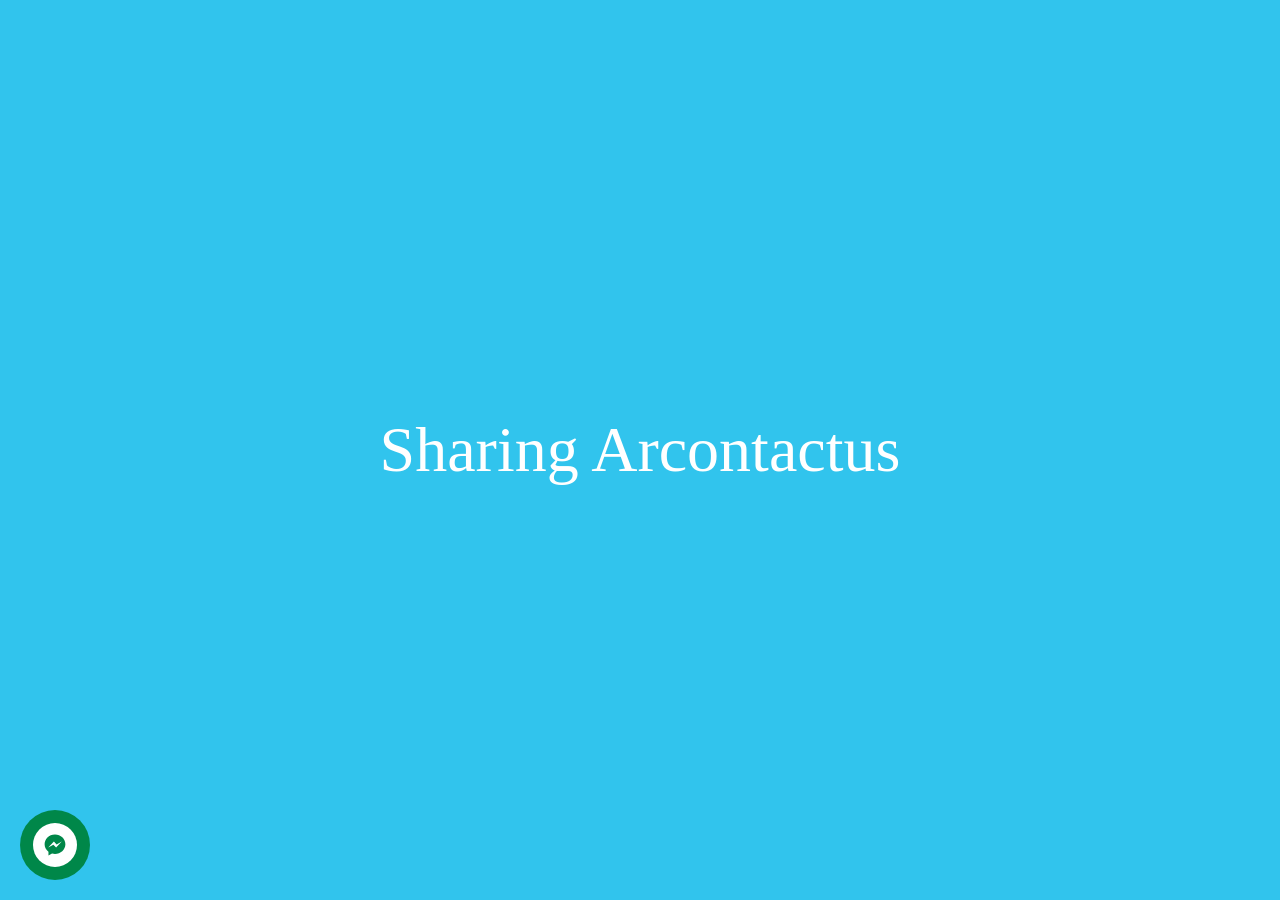
==== index.html @ aea02d2b "add file" ====
<!DOCTYPE html>
<html lang="en">

<head>
  <meta charset="UTF-8">
  <meta content="width=device-width,initial-scale=1.0, maximum-scale=1.0, user-scalable=no" name="viewport">
  <meta http-equiv="X-UA-Compatible" content="ie=edge">
  <title>Home</title>
  <link rel="stylesheet" type="text/css" href="plugins/animate/animate.min.css">
<link rel="stylesheet" type="text/css" href="css/example.min.css">

</head>

<body>
<div class="d-flex flex-column align-items-center justify-content-center h-100">
  <h1 class="animate__animated animate__fadeInUp">Sharing Arcontactus</h1>
</div>
<div id="arcontactus"></div>
</body>
<script src="js/jquery-2.2.1.min.js"></script>
<script src="plugins/arcontactus.js"></script>

<script type="text/javascript">
  // arcontactus js
  var arCuMessages = ["Xin chào", "Tôi giúp được gì?"];
  var arCuLoop = false;
  var arCuCloseLastMessage = false;
  var arCuPromptClosed = false;
  var _arCuTimeOut = null;
  var arCuDelayFirst = 2000;
  var arCuTypingTime = 2000;
  var arCuMessageTime = 4000;
  var arCuClosedCookie = 0;
  var arcItems = [];
  window.addEventListener('load', function() {
    arCuClosedCookie = arCuGetCookie('arcu-closed');
    jQuery('#arcontactus').on('arcontactus.init', function() {
      if (arCuClosedCookie) {
        return false;
      }
      arCuShowMessages();
    });
    jQuery('#arcontactus').on('arcontactus.openMenu', function() {
      clearTimeout(_arCuTimeOut);
      arCuPromptClosed = true;
      jQuery('#contact').contactUs('hidePrompt');
      arCuCreateCookie('arcu-closed', 1, 30);
    });
    jQuery('#arcontactus').on('arcontactus.hidePrompt', function() {
      clearTimeout(_arCuTimeOut);
      arCuPromptClosed = true;
      arCuCreateCookie('arcu-closed', 1, 30);
    });
    var arcItem = {};
    arcItem.id = 'msg-item-1';
    arcItem.class = 'msg-item-facebook-messenger';
    arcItem.title = 'Messenger';
    arcItem.icon = '<svg xmlns="http://www.w3.org/2000/svg" viewBox="0 0 448 512"><path fill="currentColor" d="M224 32C15.9 32-77.5 278 84.6 400.6V480l75.7-42c142.2 39.8 285.4-59.9 285.4-198.7C445.8 124.8 346.5 32 224 32zm23.4 278.1L190 250.5 79.6 311.6l121.1-128.5 57.4 59.6 110.4-61.1-121.1 128.5z"></path></svg>';
    arcItem.href = '#'; // @link Facebook
    arcItem.color = '#567AFF';
    arcItems.push(arcItem);
    var arcItem = {};
    arcItem.id = 'msg-item-9';
    arcItem.class = 'msg-item-telegram-plane';
    arcItem.title = 'Zalo Chat';
    arcItem.icon = '<svg xmlns="http://www.w3.org/2000/svg" viewBox="0 0 448 512"><path fill="currentColor" d="M446.7 98.6l-67.6 318.8c-5.1 22.5-18.4 28.1-37.3 17.5l-103-75.9-49.7 47.8c-5.5 5.5-10.1 10.1-20.7 10.1l7.4-104.9 190.9-172.5c8.3-7.4-1.8-11.5-12.9-4.1L117.8 284 16.2 252.2c-22.1-6.9-22.5-22.1 4.6-32.7L418.2 66.4c18.4-6.9 34.5 4.1 28.5 32.2z"></path></svg>';
    arcItem.href = '#'; // @link telegram
    arcItem.color = '#1EBEA5';
    arcItems.push(arcItem);
    var arcItem = {};
    arcItem.id = 'msg-item-6';
    arcItem.class = 'msg-item-skype';
    arcItem.title = 'Skype Chat';
    arcItem.icon = '<svg xmlns="http://www.w3.org/2000/svg" viewBox="0 0 448 512"><path fill="currentColor" d="M424.7 299.8c2.9-14 4.7-28.9 4.7-43.8 0-113.5-91.9-205.3-205.3-205.3-14.9 0-29.7 1.7-43.8 4.7C161.3 40.7 137.7 32 112 32 50.2 32 0 82.2 0 144c0 25.7 8.7 49.3 23.3 68.2-2.9 14-4.7 28.9-4.7 43.8 0 113.5 91.9 205.3 205.3 205.3 14.9 0 29.7-1.7 43.8-4.7 19 14.6 42.6 23.3 68.2 23.3 61.8 0 112-50.2 112-112 .1-25.6-8.6-49.2-23.2-68.1zm-194.6 91.5c-65.6 0-120.5-29.2-120.5-65 0-16 9-30.6 29.5-30.6 31.2 0 34.1 44.9 88.1 44.9 25.7 0 42.3-11.4 42.3-26.3 0-18.7-16-21.6-42-28-62.5-15.4-117.8-22-117.8-87.2 0-59.2 58.6-81.1 109.1-81.1 55.1 0 110.8 21.9 110.8 55.4 0 16.9-11.4 31.8-30.3 31.8-28.3 0-29.2-33.5-75-33.5-25.7 0-42 7-42 22.5 0 19.8 20.8 21.8 69.1 33 41.4 9.3 90.7 26.8 90.7 77.6 0 59.1-57.1 86.5-112 86.5z"></path></svg>';
    arcItem.href = '#'; // @skype
    arcItem.color = '#1C9CC5';
    arcItems.push(arcItem);
    var arcItem = {};
    arcItem.id = 'msg-item-7';
    arcItem.class = 'msg-item-envelope';
    arcItem.title = 'Gửi Email';
    arcItem.icon = '<svg  xmlns="http://www.w3.org/2000/svg" viewBox="0 0 512 512"><path fill="currentColor" d="M464 64H48C21.5 64 0 85.5 0 112v288c0 26.5 21.5 48 48 48h416c26.5 0 48-21.5 48-48V112c0-26.5-21.5-48-48-48zM48 96h416c8.8 0 16 7.2 16 16v41.4c-21.9 18.5-53.2 44-150.6 121.3-16.9 13.4-50.2 45.7-73.4 45.3-23.2.4-56.6-31.9-73.4-45.3C85.2 197.4 53.9 171.9 32 153.4V112c0-8.8 7.2-16 16-16zm416 320H48c-8.8 0-16-7.2-16-16V195c22.8 18.7 58.8 47.6 130.7 104.7 20.5 16.4 56.7 52.5 93.3 52.3 36.4.3 72.3-35.5 93.3-52.3 71.9-57.1 107.9-86 130.7-104.7v205c0 8.8-7.2 16-16 16z"></path></svg>';
    arcItem.href = '#'; // @email
    arcItem.color = '#FF643A';
    arcItems.push(arcItem);
    var arcItem = {};
    arcItem.id = 'msg-item-8';
    arcItem.class = 'msg-item-phone';
    arcItem.title = 'Call';
    arcItem.icon = '<svg xmlns="http://www.w3.org/2000/svg" viewBox="0 0 512 512"><path fill="currentColor" d="M493.4 24.6l-104-24c-11.3-2.6-22.9 3.3-27.5 13.9l-48 112c-4.2 9.8-1.4 21.3 6.9 28l60.6 49.6c-36 76.7-98.9 140.5-177.2 177.2l-49.6-60.6c-6.8-8.3-18.2-11.1-28-6.9l-112 48C3.9 366.5-2 378.1.6 389.4l24 104C27.1 504.2 36.7 512 48 512c256.1 0 464-207.5 464-464 0-11.2-7.7-20.9-18.6-23.4z"></path></svg>';
    arcItem.href = '#'; // @phone
    arcItem.color = '#4EB625';
    arcItems.push(arcItem);
    jQuery('#arcontactus').contactUs({
      items: arcItems
    });
  });
</script>
</html>
---- css/example.min.css ----
blockquote,body,dd,div,dl,dt,fieldset,form,h1,h2,h3,h4,h5,h6,input,li,ol,p,pre,td,textarea,th,ul{padding:0;margin:0}a{text-decoration:none}table{border-spacing:0}fieldset,img{border:0}address,caption,cite,code,dfn,em,strong,th,var{font-weight:400;font-style:normal}strong{font-weight:700}ol,ul{list-style:none;margin:0;padding:0}caption,th{text-align:left}h1,h2,h3,h4,h5,h6{font-weight:400;font-size:100%;margin:0;padding:0;color:#444}q:after,q:before{content:""}abbr,acronym{border:0}.arcontactus-widget{opacity:0;-webkit-transition:.2s opacity;-o-transition:.2s opacity;transition:.2s opacity}.arcontactus-widget.right.arcontactus-message{left:20px;bottom:20px}.arcontactus-widget .arcontactus-message-button{width:70px;position:absolute;height:70px;right:0;background-color:red;-webkit-border-radius:50px;border-radius:50px;-webkit-box-sizing:border-box;box-sizing:border-box;text-align:center;display:-webkit-box;display:-webkit-flex;display:-ms-flexbox;-js-display:flex;display:flex;-webkit-box-pack:center;-webkit-justify-content:center;-ms-flex-pack:center;justify-content:center;-webkit-box-align:center;-webkit-align-items:center;-ms-flex-align:center;align-items:center;cursor:pointer}.arcontactus-widget .arcontactus-message-button .pulsation{-webkit-animation-duration:2s;animation-duration:2s;width:84px;height:84px;background-color:red;-webkit-border-radius:50px;border-radius:50px;position:absolute;left:-7px;top:-7px;z-index:-1;-webkit-transform:scale(0);-ms-transform:scale(0);transform:scale(0);-webkit-animation:arcontactus-pulse 2s infinite;animation:arcontactus-pulse 2s infinite}.arcontactus-widget .arcontactus-message-button p{font-family:Ubuntu,Arial,sans-serif;color:#fff;font-weight:700;font-size:10px;line-height:11px;margin:0}.arcontactus-widget .arcontactus-message-button .icons{background-color:#fff;width:44px;height:44px;-webkit-border-radius:50px;border-radius:50px;position:absolute;overflow:hidden;top:50%;left:50%;margin-top:-22px;margin-left:-22px}.arcontactus-widget .arcontactus-message-button .static{position:absolute;top:50%;left:50%;margin-top:-19px;margin-left:-26px;width:52px;height:52px;text-align:center}.arcontactus-widget .arcontactus-message-button .static img{display:inline}.arcontactus-widget .arcontactus-message-button .static svg{width:24px;height:24px;color:#fff}.arcontactus-widget .arcontactus-message-button.no-text .static{margin-top:-12px}.arcontactus-widget *{-webkit-box-sizing:border-box;box-sizing:border-box}.arcontactus-widget.left.arcontactus-message{left:20px;right:auto}.arcontactus-widget.left .arcontactus-message-button{right:auto;left:0}.arcontactus-widget.left .arcontactus-prompt{left:80px;right:auto;-webkit-transform-origin:0 50%;-ms-transform-origin:0 50%;transform-origin:0 50%}.arcontactus-widget.left .arcontactus-prompt:before{border-right:8px solid #fff;border-top:8px solid transparent;border-left:8px solid transparent;border-bottom:8px solid transparent;right:auto;left:-15px}.arcontactus-widget.left .messangers-block{right:auto;left:0;-webkit-transform-origin:10% 105%;-ms-transform-origin:10% 105%;transform-origin:10% 105%}.arcontactus-widget.left .callback-countdown-block{left:0;right:auto}.arcontactus-widget.md .arcontactus-prompt{bottom:5px}.arcontactus-widget.md.left .arcontactus-prompt{left:70px}.arcontactus-widget.md.right .arcontactus-prompt{right:70px}.arcontactus-widget.md .arcontactus-message-button .pulsation{width:74px;height:74px}.arcontactus-widget.sm .arcontactus-prompt{bottom:0}.arcontactus-widget.sm.left .arcontactus-prompt{left:60px}.arcontactus-widget.sm.right .arcontactus-prompt{right:60px}.arcontactus-widget.sm .arcontactus-message-button .pulsation{width:64px;height:64px}.arcontactus-widget.sm .arcontactus-message-button .icons{width:40px;height:40px;margin-top:-20px;margin-left:-20px}.arcontactus-widget.sm .arcontactus-message-button .static{margin-top:-16px}.arcontactus-widget.sm .arcontactus-message-button .callback-state{width:40px;height:40px;margin-top:-20px;margin-left:-20px}.arcontactus-widget.active{opacity:1}.arcontactus-widget.arcontactus-message{z-index:10000;right:20px;bottom:20px;position:fixed!important;height:70px;width:70px}.arcontactus-widget .pulsation:nth-of-type(2n){-webkit-animation-delay:.5s;animation-delay:.5s}.arcontactus-widget .pulsation.stop{-webkit-animation:none;animation:none}.arcontactus-widget .icons-line{top:10px;left:12px;display:-webkit-box;display:-ms-flexbox;display:-webkit-flex;-js-display:flex;display:flex;position:absolute;-webkit-animation-delay:0s;animation-delay:0s;-webkit-transform:translateX(30px);-ms-transform:translateX(30px);transform:translateX(30px);height:24px;-webkit-transition:.2s all;-o-transition:.2s all;transition:.2s all}.arcontactus-widget .icons-line.stop{-webkit-animation-play-state:paused;animation-play-state:paused}.arcontactus-widget .icons-line span{display:inline-block;width:24px;height:24px;color:red}.arcontactus-widget .icons-line span i{display:block;font-size:24px;line-height:24px}.arcontactus-widget .icons.hide .icons-line{-webkit-transform:scale(0);-ms-transform:scale(0);transform:scale(0)}.arcontactus-widget .icons .icon:first-of-type{margin-left:0}.arcontactus-widget .arcontactus-close{color:#fff}.arcontactus-widget .arcontactus-close svg{-webkit-transform:rotate(180deg) scale(0);-ms-transform:rotate(180deg) scale(0);transform:rotate(180deg) scale(0);-webkit-transition:.12s all ease-in;-o-transition:.12s all ease-in;transition:.12s all ease-in;display:block}.arcontactus-widget .arcontactus-close.show-messageners-block svg{-webkit-transform:rotate(0) scale(1);-ms-transform:rotate(0) scale(1);transform:rotate(0) scale(1)}.arcontactus-widget .arcontactus-prompt{color:#787878;font-family:Arial,sans-serif;font-size:16px;line-height:18px;width:auto;bottom:10px;right:80px;white-space:nowrap;padding:18px 20px 14px}.arcontactus-widget .arcontactus-prompt:before{border-right:8px solid transparent;border-top:8px solid transparent;border-left:8px solid #fff;border-bottom:8px solid transparent;bottom:16px;right:-15px}.arcontactus-widget .arcontactus-prompt.active{-webkit-transform:scale(1);-ms-transform:scale(1);transform:scale(1)}.arcontactus-widget .arcontactus-prompt .arcontactus-prompt-close{position:absolute;right:6px;top:6px;cursor:pointer;z-index:100;height:14px;width:14px;padding:2px}.arcontactus-widget .arcontactus-prompt .arcontactus-prompt-close svg{height:10px;width:10px;display:block}.arcontactus-widget .arcontactus-prompt .arcontactus-prompt-typing{-webkit-border-radius:10px;border-radius:10px;display:inline-block;left:3px;padding:0;position:relative;top:4px;width:50px}.arcontactus-widget .arcontactus-prompt .arcontactus-prompt-typing>div{position:relative;float:left;-webkit-border-radius:50%;border-radius:50%;width:10px;height:10px;background:#ccc;margin:0 2px;-webkit-animation:arcontactus-updown 2s infinite;animation:arcontactus-updown 2s infinite}.arcontactus-widget .arcontactus-prompt .arcontactus-prompt-typing>div:nth-child(2){-webkit-animation-delay:.1s;animation-delay:.1s}.arcontactus-widget .arcontactus-prompt .arcontactus-prompt-typing>div:nth-child(3){-webkit-animation-delay:.2s;animation-delay:.2s}.arcontactus-widget .messangers-block.sm .messanger{padding-left:50px;min-height:44px}.arcontactus-widget .messangers-block.sm .messanger span{height:32px;width:32px;margin-top:-16px}.arcontactus-widget .messangers-block.sm .messanger span svg{height:20px;width:20px;margin-top:-10px;margin-left:-10px}.arcontactus-widget .messanger{display:-webkit-box;display:-webkit-flex;display:-ms-flexbox;-js-display:flex;display:flex;-webkit-box-orient:horizontal;-webkit-box-direction:normal;-webkit-flex-direction:row;-ms-flex-direction:row;flex-direction:row;-webkit-box-align:center;-webkit-align-items:center;-ms-flex-align:center;align-items:center;margin:0;cursor:pointer;width:100%;padding:8px 20px 8px 60px;position:relative;min-height:54px;text-decoration:none}.arcontactus-widget .messanger:hover{background-color:#eee}.arcontactus-widget .messanger:before{background-repeat:no-repeat;background-position:center}.arcontactus-widget .messanger.facebook span{background:#0084ff}.arcontactus-widget .messanger.viber span{background:#7c529d}.arcontactus-widget .messanger.telegram span{background:#2ca5e0}.arcontactus-widget .messanger.skype span{background:#31c4ed}.arcontactus-widget .messanger.email span{background:#ff8400}.arcontactus-widget .messanger.contact span{background:#7eb105}.arcontactus-widget .messanger.call-back span{background:#54cd81}.arcontactus-widget .messanger span{position:absolute;left:10px;top:50%;margin-top:-20px;display:block;width:40px;height:40px;-webkit-border-radius:50%;border-radius:50%;background-color:#0084ff;margin-right:10px;color:#fff;text-align:center;vertical-align:middle}.arcontactus-widget .messanger span i{font-size:24px;line-height:24px}.arcontactus-widget .messanger p{margin:0;font-family:Arial,sans-serif;font-size:14px;color:rgba(0,0,0,.87)}.arcontactus-widget.md .arcontactus-message-button,.arcontactus-widget.md.arcontactus-message{width:60px;height:60px}.arcontactus-widget.left .callback-countdown-block::before,.arcontactus-widget.left .messangers-block::before{left:25px;right:auto}.arcontactus-widget.md .callback-countdown-block,.arcontactus-widget.md .messangers-block{bottom:70px}.arcontactus-widget.md.left .callback-countdown-block:before,.arcontactus-widget.md.left .messangers-block:before{left:21px}.arcontactus-widget.md.right .callback-countdown-block:before,.arcontactus-widget.md.right .messangers-block:before{right:21px}.arcontactus-widget.md .arcontactus-message-button .callback-state,.arcontactus-widget.md .arcontactus-message-button .icons{width:40px;height:40px;margin-top:-20px;margin-left:-20px}.arcontactus-widget.sm .arcontactus-message-button,.arcontactus-widget.sm.arcontactus-message{width:50px;height:50px}.arcontactus-widget.sm .callback-countdown-block,.arcontactus-widget.sm .messangers-block{bottom:60px}.arcontactus-widget.sm.left .callback-countdown-block:before,.arcontactus-widget.sm.left .messangers-block:before{left:16px}.arcontactus-widget.sm.right .callback-countdown-block:before,.arcontactus-widget.sm.right .messangers-block:before{right:16px}.arcontactus-widget .icons.hide,.arcontactus-widget .static.hide{opacity:0;-webkit-transform:scale(0);-ms-transform:scale(0);transform:scale(0)}.arcontactus-widget .icons,.arcontactus-widget .static{-webkit-transition:.2s all;-o-transition:.2s all;transition:.2s all}.arcontactus-widget .icons-line span i,.arcontactus-widget .icons-line span svg{width:24px;height:24px}.arcontactus-widget .icons-line img,.arcontactus-widget .icons-line span{margin-right:40px}.arcontactus-widget .arcontactus-prompt,.arcontactus-widget .messangers-block{background:center no-repeat #fff;-webkit-box-shadow:0 0 10px rgba(0,0,0,.6);box-shadow:0 0 10px rgba(0,0,0,.6);width:235px;position:absolute;bottom:80px;left:0;display:-webkit-box;display:-webkit-flex;display:-ms-flexbox;-js-display:flex;display:flex;-webkit-box-orient:vertical;-webkit-box-direction:normal;-webkit-flex-direction:column;-ms-flex-direction:column;flex-direction:column;-webkit-box-align:start;-ms-flex-align:start;-webkit-align-items:flex-start;align-items:flex-start;padding:14px 0;-webkit-box-sizing:border-box;box-sizing:border-box;-webkit-border-radius:7px;border-radius:7px;-webkit-transform-origin:10% 105%;-ms-transform-origin:10% 105%;transform-origin:10% 105%;-webkit-transform:scale(0);-ms-transform:scale(0);transform:scale(0);-webkit-transition:.12s all ease-out;-o-transition:.12s all ease-out;transition:.12s all ease-out;z-index:10000}.arcontactus-widget .arcontactus-prompt:before,.arcontactus-widget .messangers-block:before{position:absolute;bottom:-7px;left:25px;display:inline-block!important;border-right:8px solid transparent;border-top:8px solid #fff;border-left:8px solid transparent;content:''}.arcontactus-widget .arcontactus-prompt.show-messageners-block,.arcontactus-widget .messangers-block.show-messageners-block{-webkit-transform:scale(1);-ms-transform:scale(1);transform:scale(1)}.arcontactus-widget .messanger span i,.arcontactus-widget .messanger span svg{width:24px;height:24px;vertical-align:middle;text-align:center;display:block;position:absolute;top:50%;left:50%;margin-top:-12px;margin-left:-12px}@-webkit-keyframes arcontactus-pulse{0%{-webkit-transform:scale(0);transform:scale(0);opacity:1}50%{opacity:.5}100%{-webkit-transform:scale(1);transform:scale(1);opacity:0}}@media (max-width:468px){.arcontactus-widget.opened.arcontactus-message,.arcontactus-widget.opened.left.arcontactus-message{width:auto;right:20px;left:20px}}@keyframes arcontactus-updown{0%,100%,43%{-webkit-transform:translate(0,0);transform:translate(0,0)}25%,35%{-webkit-transform:translate(0,-10px);transform:translate(0,-10px)}}@-webkit-keyframes arcontactus-updown{0%,100%,43%{-webkit-transform:translate(0 0);transform:translate(0 0)}25%,35%{-webkit-transform:translate(-10px 0);transform:translate(-10px 0)}}@keyframes arcontactus-pulse{0%{-webkit-transform:scale(0);transform:scale(0);opacity:1}50%{opacity:.5}100%{-webkit-transform:scale(1);transform:scale(1);opacity:0}}@-webkit-keyframes arcontactus-show-stat{0%,100%,20%,85%{-webkit-transform:scale(1);transform:scale(1)}21%,84%{-webkit-transform:scale(0);transform:scale(0)}}@keyframes arcontactus-show-stat{0%,100%,20%,85%{-webkit-transform:scale(1);transform:scale(1)}21%,84%{-webkit-transform:scale(0);transform:scale(0)}}@-webkit-keyframes arcontactus-show-icons{0%,100%,20%,85%{-webkit-transform:scale(0);transform:scale(0)}21%,84%{-webkit-transform:scale(1);transform:scale(1)}}@keyframes arcontactus-show-icons{0%,100%,20%,85%{-webkit-transform:scale(0);transform:scale(0)}21%,84%{-webkit-transform:scale(1);transform:scale(1)}}body{width:100vw;height:100vh;background:#31c4ed}h1{font-size:64px;line-height:1.2;color:#fff}.h-100{height:100vh}.d-flex{display:-webkit-box;display:-webkit-flex;display:-ms-flexbox;-js-display:flex;display:flex}.flex-column{-webkit-box-orient:vertical;-webkit-box-direction:normal;-webkit-flex-direction:column;-ms-flex-direction:column;flex-direction:column}.align-items-center{-webkit-box-align:center;-webkit-align-items:center;-ms-flex-align:center;align-items:center}.justify-content-center{-webkit-box-pack:center;-webkit-justify-content:center;-ms-flex-pack:center;justify-content:center}
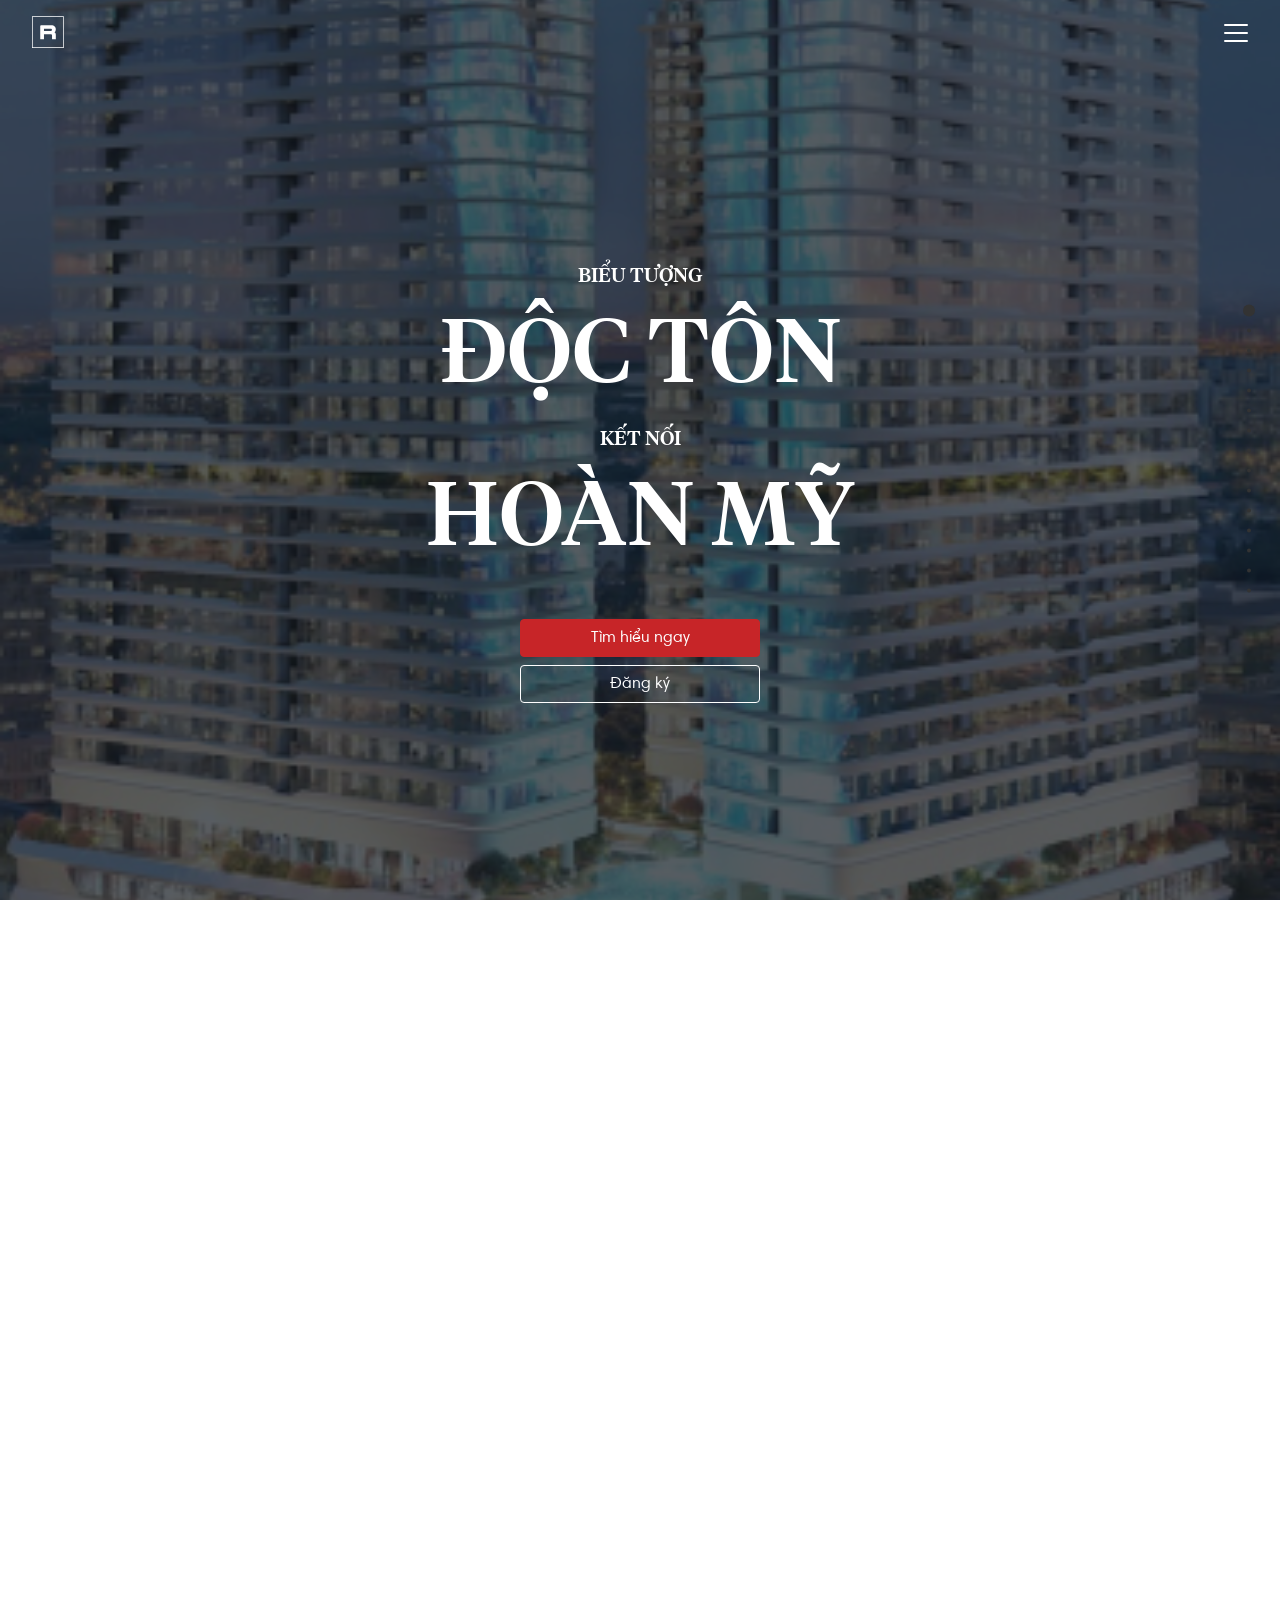
==== commit b3b4a977: "test fullpage" ====
--- a/index.html
+++ b/index.html
@@ -1,28 +1,787 @@
-<!DOCTYPE html>
-<html lang="en">
+<!DOCTYPE html PUBLIC "-//W3C//DTD XHTML 1.0 Transitional//EN" "http://www.w3.org/TR/xhtml1/DTD/xhtml1-transitional.dtd">
+<html xmlns="http://www.w3.org/1999/xhtml">
 
 <head>
-  <meta charset="UTF-8">
-  <meta content="width=device-width,initial-scale=1.0, maximum-scale=1.0, user-scalable=no" name="viewport">
-  <meta http-equiv="X-UA-Compatible" content="ie=edge">
-  <title>Home</title>
-  <link rel="stylesheet" type="text/css" href="plugins/animate/animate.min.css">
-<link rel="stylesheet" type="text/css" href="css/example.min.css">
-
+  <title>Rever- Mua, Bán, Thuê nhà, căn hộ, biệt thự, đất nền và phòng tại Việt Nam</title>
+  <meta http-equiv="Content-Type" content="text/html; charset=utf-8" />
+  <meta name="description" content="Mua, Bán, Thuê hơn hàng nghìn ngôi nhà, căn hộ, biệt thự, đất nền và phòng tại Việt Nam">
+  <meta name="viewport" content="width=device-width,initial-scale=1.0, maximum-scale=1.0, user-scalable=no">
+  <meta property="og:site_name" content="Rever">
+  <link rel="stylesheet" type="text/css" href="plugins/fancybox.css">
+  <link rel="stylesheet" href="plugins/animate/animate.min.css">
+  <link rel="stylesheet" href="plugins/fullpage/fullpage.min.css">
+  <link rel="stylesheet" href="css/landing-page-project.css"/>
 </head>
-
 <body>
-<div class="d-flex flex-column align-items-center justify-content-center h-100">
-  <h1 class="animate__animated animate__fadeInUp">Sharing Arcontactus</h1>
+<header class="header d-flex align-items-center justify-content-between">
+  <a href="#" class="header-logo">
+    <img src="images/logo-r-white.svg" alt="Rever">
+  </a>
+  <div id="nav-hamburger-icon">
+    <span></span>
+    <span></span>
+    <span></span>
+  </div>
+</header>
+<div id="fullpage" class="lp-project">
+  <section class="section project-intro" id="section-0">
+    <div class="intro">
+      <h1 class="animate__animated animate__fadeInUp">
+        <span>Biểu tượng</span>
+        <span>Độc tôn</span>
+        <span>Kết nối</span>
+        <span>Hoàn mỹ</span>
+      </h1>
+      <div class="banner-group-cta">
+        <a href="" class="btn btn-block btn-lipstick">Tìm hiểu ngay</a>
+        <a href="" class="btn btn-block btn-outline-white">Đăng ký</a>
+      </div>
+    </div>
+  </section>
+  <section class="section project-overview pt-lg-0" id="section-1">
+    <div class="container-fluid">
+      <div class="row align-items-center">
+        <div class="col-md-3">
+          <h2 class="section-title text-center text-white">Tổng quan <br class="d-none d-lg-block"> dự án</h2>
+        </div>
+        <div class="col-md-9 pr-0">
+          <div class="section-video">
+            <iframe width="560" height="315" src="https://www.youtube.com/embed/_R7lBwX5psA" title="YouTube video player" frameborder="0" allow="accelerometer; autoplay; clipboard-write; encrypted-media; gyroscope; picture-in-picture" allowfullscreen></iframe>
+          </div>
+        </div>
+      </div>
+    </div>
+  </section>
+  <section class="section project-scale" id="section-2">
+    <div class="is-inner">
+      <div class="row">
+        <div class="col-lg-6 fade-up top-bottom">
+          <div class="project-scale-card d-flex flex-row flex-lg-column align-items-center animate__animated animate__fadeInUp">
+            <i class="zmdi zmdi-city-alt"></i>
+            <p>2 Block 30 tầng & 1 tầng lửng</p>
+          </div>
+        </div>
+        <div class="col-lg-6 text-right">
+          <div class="project-scale-card d-flex flex-row flex-lg-column align-items-center ml-auto  animate__animated animate__fadeInUp">
+            <i class="zmdi zmdi-photo-size-select-small"></i>
+            <p>Diện tích khu đất 12.652 m2</p>
+          </div>
+        </div>
+        <div class="col-lg-6">
+          <div class="project-scale-card d-flex flex-row flex-lg-column align-items-center animate__animated animate__fadeInUp">
+            <i class="zmdi zmdi-home"></i>
+            <p>724 Căn hộ cao cấp</p>
+          </div>
+        </div>
+        <div class="col-lg-6 text-right">
+          <div class="project-scale-card d-flex flex-row flex-lg-column align-items-center ml-auto animate__animated animate__fadeInUp">
+            <i class="zmdi zmdi-pin"></i>
+            <p>25+ Tiện ích độc quyền</p>
+          </div>
+        </div>
+      </div>
+    </div>
+  </section>
+  <section class="section project-position" id="section-3">
+    <div class="container-fluid h-100">
+      <div class="row h-100 align-items-center">
+        <div class="col-lg-6">
+          <div class="row align-items-center align-items-lg-start">
+            <div class="col-3 col-lg-12">
+              <div class="d-flex align-items-end justify-content-center justify-content-lg-start mb-4">
+                <h2 class="m-0 text-center">
+                  <span>Vị trí</span>
+                  <span>Vàng</span>
+                </h2>
+                <div class="d-none d-lg-block divider ml-3"></div>
+              </div>
+            </div>
+            <div class="col-9 col-lg-12">
+              <p class="text-left">Với diện tích 21.000 héc ta và có khoảng 1 triệu dân, Thành phố Thủ Đức không chỉ là thay đổi một cái tên mà còn là định hướng, là tầm nhìn bền vững cho một khu đô thị trọng điểm, tương tác cao, phát triển kinh tế số, phát huy năng lực, đổi mới, sáng tạo.</p>
+            </div>
+          </div>
+          <div class="row align-items-center flex-row flex-row-reverse">
+            <div class="col-3 col-lg-12">
+              <div class="d-flex align-items-end justify-content-center justify-content-lg-start mb-4">
+                <div class="d-none d-lg-block divider mr-3"></div>
+                <h2 class="m-0 text-center">
+                  <span>Toạ độ</span>
+                  <span>Kim cương</span>
+                </h2>
+              </div>
+            </div>
+            <div class="col-9 col-lg-12">
+              <p class="text-right">Sở hữu tọa độ vàng ngay vị trí huyết mạch, tuyệt phẩm phức hợp thương mại và căn hộ đẳng cấp King Crown Infinity là tâm điểm của sự KẾT NỐI HOÀN MỸ các giá trị quy hoạch hiện đại, chất lượng sống chuẩn mực để hình thành một cộng đồng hạt nhân ưu tú.</p>
+            </div>
+          </div>
+        </div>
+        <div class="col-lg-6 h-100 pr-0">
+          <div class="project-position-image">
+            <img src="images/landing-page/vi-tri-vang-kingcrown-infinity.jpg" alt="Rever">
+          </div>
+        </div>
+      </div>
+    </div>
+  </section>
+  <section class="section project-location" id="section-4">
+    <div class="container-fluid">
+      <div class="row align-items-center flex-row flex-row-reverse">
+        <div class="col-md-6">
+          <div class="project-location-content">
+            <h2 class="section-title text-center px-4 text-uppercase">Vị trí dự án</h2>
+            <p class="project-location-desc text-center text-white px-4">Tận hưởng hàng loạt tiện ích hiện đại, trong không gian quy hoạch xanh và tiên tiến bậc nhất tại Thành phố Thủ Đức trong vòng bán kính 1km.</p>
+            <ul>
+              <li>
+                <div class="icon">
+                  <img src="images/landing-page/school.svg" alt="Rever">
+                </div>
+                <div class="text">
+                  <strong>5 phút</strong>
+                  <p>Đến các trường Đại học lớn</p>
+                </div>
+              </li>
+              <li>
+                <div class="icon">
+                  <img src="images/landing-page/building-bank.svg" alt="Rever">
+                </div>
+                <div class="text">
+                  <strong>10 phút</strong>
+                  <p>Đến Trung tâm tài chính Thủ Thiêm</p>
+                </div>
+              </li>
+              <li>
+                <div class="icon">
+                  <img src="images/landing-page/focus-2.svg" alt="Rever">
+                </div>
+                <div class="text">
+                  <strong>20 phút</strong>
+                  <p>Đến trung tâm TP.HCM</p>
+                </div>
+              </li>
+            </ul>
+          </div>
+        </div>
+        <div class="col-md-6">
+          <div class="project-location-image">
+            <img src="images/landing-page/vi-tri-du-an-kingcrown-infinity.png" alt="Rever">
+          </div>
+        </div>
+      </div>
+    </div>
+  </section>
+  <section class="section project-experience" id="section-5">
+    <h2 class="section-title text-center">Một trải nghiệm đa chiều và phong phú bậc nhất tại</h2>
+    <img  class="logo-kingcrown" src="images/landing-page/logo-kingcrown-infinity-text.svg" alt="Kingcrown Infinity">
+    <div class="container-fluid">
+      <div class="row">
+        <div class="col-6 col-lg-5">
+          <div class="row">
+            <div class="col-md-6">
+              <div class="project-experience-card">
+                <img src="images/landing-page/icon-1.svg" alt="Rever">
+                <p class="m-0">Biểu tượng độc tôn mang dấu ấn kiến trúc đương đại khác biệt</p>
+              </div>
+            </div>
+            <div class="col-md-6">
+              <div class="project-experience-card">
+                <img src="images/landing-page/icon-3.svg" alt="Rever">
+                <p class="m-0">Thiết kế cảnh quan xanh, thân thiện với môi trường</p>
+              </div>
+            </div>
+            <div class="col-md-6">
+              <div class="project-experience-card">
+                <img src="images/landing-page/icon-2.svg" alt="Rever">
+                <p class="m-0">Tọa độ kim cương, tâm điểm TP. Thủ Đức tương lai</p>
+              </div>
+            </div>
+            <div class="col-md-6">
+              <div class="project-experience-card">
+                <img src="images/landing-page/icon-4.svg" alt="Rever">
+                <p class="m-0">Nghệ thuật trình diễn ánh sáng huyền ảo với công nghệ hiện đại bậc nhất</p>
+              </div>
+            </div>
+          </div>
+        </div>
+        <div class="col-lg-2 d-none d-lg-inline">
+          <div class="d-flex flex-column align-items-center justify-content-center h-100">
+            <img src="images/landing-page/star-1.svg" alt="rever">
+          </div>
+        </div>
+        <div class="col-6 col-lg-5">
+          <div class="row">
+            <div class="col-md-6">
+              <div class="project-experience-card">
+                <img src="images/landing-page/icon-5.svg" alt="Rever">
+                <p class="m-0">Tái định nghĩa chuẩn mực smart home tại Việt Nam</p>
+              </div>
+            </div>
+            <div class="col-md-6">
+              <div class="project-experience-card">
+                <img src="images/landing-page/icon-6.svg" alt="Rever">
+                <p class="m-0">Phố đi bộ trong nhà đầu tiên tại Việt Nam</p>
+              </div>
+            </div>
+            <div class="col-md-6">
+              <div class="project-experience-card">
+                <img src="images/landing-page/icon-7.svg" alt="Rever">
+                <p class="m-0">Hưởng trọn cuộc sống tiện nghi với hơn 25 tiện ích</p>
+              </div>
+            </div>
+            <div class="col-md-6">
+              <div class="project-experience-card">
+                <img src="images/landing-page/icon-8.svg" alt="Rever">
+                <p class="m-0">Chất liệu bền vững GFRC kiến tạo kiệt tác.</p>
+              </div>
+            </div>
+          </div>
+        </div>
+      </div>
+    </div>
+  </section>
+  <section class="section project-floor-plan bg-white" id="section-6">
+    <div class="section-content">
+      <div class="container">
+        <div class="row">
+          <h2 class="section-title text-charcoal-gray text-center col-12">Mặt bằng dự án</h2>
+        </div>
+        <div class="row">
+          <h3 class="col-12 section-subtitle text-center text-lg-left text-lipstick">01. Mặt bằng tổng thể</h3>
+          <div class="col-lg-8">
+            <div class="cover">
+              <img src="images/landing-page/mat-bang-tong-the.png" alt="Rever">
+            </div>
+          </div>
+          <div class="col-lg-4">
+            <ul class="gallery">
+              <li>
+                <a href="images/landing-page/thapdoi30tang.jpeg" data-caption="1. Tháp đôi 30 tầng căn hộ hạng A" data-fancybox="floor-plan-overview">
+                  <span class="title">1. Tháp đôi 30 tầng căn hộ hạng A</span>
+                  <img src="images/landing-page/mat-bang-tong-the-1.png" alt="Rever">
+                </a>
+              </li>
+              <li>
+                <a href="images/landing-page/vuongtreodatang.jpeg" data-caption="2. Vườn treo đa tầng và thác nước" data-fancybox="floor-plan-overview">
+                  <span class="title">2. Vườn treo đa tầng và thác nước</span>
+                  <img src="images/landing-page/mat-bang-tong-the-2.png" alt="Rever">
+                </a>
+              </li>
+              <li>
+                <a href="images/landing-page/hoboidongsongluoi.jpeg" data-caption="3. Hồ bơi và dòng sông lười" data-fancybox="floor-plan-overview">
+                  <span class="title">3. Hồ bơi và dòng sông lười</span>
+                  <img src="images/landing-page/mat-bang-tong-the-3.png" alt="Rever">
+                </a>
+              </li>
+              <li>
+                <a href="images/landing-page/phuchopthuongmai.jpeg" data-caption="4. Phức hợp thương mại và dịch vụ" data-fancybox="floor-plan-overview">
+                  <span class="title">4. Phức hợp thương mại và dịch vụ</span>
+                  <img src="images/landing-page/mat-bang-tong-the-4.png" alt="Rever">
+                </a>
+              </li>
+            </ul>
+          </div>
+        </div>
+      </div>
+    </div>
+  </section>
+  <section class="section project-floor-plan is-typical bg-white pt-0" id="section-7">
+    <div class="section-content">
+      <div class="container">
+        <h3 class="section-subtitle text-lipstick text-center text-lg-left">02. Mặt bằng tầng điển hình</h3>
+        <div class="row">
+          <div class="col-md-4">
+            <div class="d-flex flex-column justify-content-end h-100">
+              <img src="images/landing-page/la-ban.png" alt="Rever" class="img-compass">
+              <img src="images/landing-page/dia-chi-kingcrown.webp" alt="Rever" class="img-address">
+            </div>
+          </div>
+          <div class="col-md-8">
+            <div class="banner">
+              <div class="banner-fill">
+                <img src="images/landing-page/mat-bang-tang-dien-hinh.png" alt="Rever">
+              </div>
+              <div class="banner-layer">
+                <a href="#thong-tin-can-ho" class="apollo-block apollo-block-1" style=""></a>
+                <a href="#thong-tin-can-ho" class="apollo-block apollo-block-2" style=""></a>
+                <a href="#thong-tin-can-ho" data-name="apollo" class="block-apollo"></a>
+                <a href="#thong-tin-can-ho" class="artemis-block artemis-block-1" style=""></a>
+                <a href="#thong-tin-can-ho" class="artemis-block artemis-block-2" style=""></a>
+                <a href="#thong-tin-can-ho" data-name="artemis" class="block-artemis"></a>
+              </div>
+            </div>
+          </div>
+        </div>
+      </div>
+    </div>
+  </section>
+  <section class="section project-floor-plan is-utilities" id="section-7">
+    <div class="section-content">
+      <div class="container">
+        <div class="row align-items-center">
+          <div class="col-lg-7">
+            <div id="diagram-4" class="tab-content-image">
+              <img src="images/landing-page/so-do-tien-ich-tang-4.png" alt="Rever">
+            </div>
+            <div id="diagram-12" class="tab-content-image" style="display: none">
+              <img src="images/landing-page/so-do-tang-13.png" alt="Rever">
+            </div>
+          </div>
+          <div class="col-lg-5">
+            <h3 class="section-subtitle text-white text-center">03. Các tầng tiện ích</h3>
+            <div class="tab-area">
+              <div class="tab-area-items">
+                <div class="tab-area-item">
+                  <input type="radio" name="tab-content" id="tab-1" checked>
+                  <label for="tab-1">Tầng 4</label>
+                </div>
+                <div class="tab-area-item">
+                  <input type="radio" name="tab-content" id="tab-2">
+                  <label for="tab-2">Tầng 13</label>
+                </div>
+              </div>
+              <div class="tab-area-body">
+                <div class="tab-area-content pl-lg-5">
+                  <ol class="list-number">
+                    <li>Nhà hàng – cafe</li>
+                    <li>Gym</li>
+                    <li>Hồ bơi người lớn</li>
+                    <li>Hồ bơi trẻ em</li>
+                    <li>Pool bar</li>
+                    <li>Jacuzzi</li>
+                    <li>Shop</li>
+                    <li>Khu vực ăn uống</li>
+                    <li>Phòng sinh hoạt cộng đồng</li>
+                    <li> Khu vui chơi trẻ em trong nhà</li>
+                    <li> Khu vui chơi trẻ em ngoài trời</li>
+                    <li> Khu BBQ</li>
+                    <li> Thư viện /phòng đọc sách </li>
+                  </ol>
+                </div>
+              </div>
+              <div class="tab-area-body" style="display: none">
+                <div class="tab-area-content pl-lg-5">
+                  <ol class="list-number">
+                    <li>Gian lánh nạn</li>
+                    <li>Khu BBQ</li>
+                    <li>Khu máy tập thể dục ngoài trời</li>
+                  </ol>
+                </div>
+              </div>
+            </div>
+          </div>
+        </div>
+      </div>
+    </div>
+  </section>
+  <section class="section project-floor-plan is-apartment" id="section-8">
+    <div class="section-content">
+      <div class="container">
+        <div class="row align-items-center">
+          <div class="col-lg-7">
+            <div class="panel">
+              <div class="viewer" data-name="apollo">
+                <div class="info-viewer">
+                  <div class="name">Căn hộ 3 phòng ngủ (A1)</div>
+                  <div class="area">
+                    <div class="construction">Diện tích xây dựng: 102.82 m2</div>
+                    <div class="usable">Diện tích sử dụng: 92.42 m2</div>
+                  </div>
+                </div>
+                <img src="images/landing-page/apollo_5_10.png" alt="Rever" class="image-viewer">
+                <div class="apartment-viewer" data-name="apollo">
+                  <a data-lightbox="false" title="Căn hộ 1 phòng ngủ (C1)" data-index="1" data-name="Căn hộ 1 phòng ngủ (C1)" data-construction="Diện tích xây dựng: 53.82 m2" data-usable="Diện tích sử dụng: 48.66 m2" style="width: 13%; height: 13%; left: 65%; top: 69%;" class="" data-fancybox="apartment-viewer-5-10-apollo-1" data-caption="<div class='caption-container'><div class='row align-items-center'><div class='col-lg-6 text'><p class='name'>Căn hộ 1 phòng ngủ (C1)</p>Diện tích xây dựng: <p class='construction'>53.82 m2</p>Diện tích sử dụng: <p class='usable'>48.66 m2</p></div><div class='col-lg-6 image'><img style='z-index:2;' width='28%' src='images/landing-page/la-ban.png' /><br /><img style='z-index:1;' width='100%' src='images/landing-page/c1.jpg' /></div></div></div>" data-type="image" href="images/landing-page/c1_top_view.jpg">C1-1</a>
+                  <a style="display:none;" data-lightbox="false" title="Căn hộ 1 phòng ngủ (C1)" class="" data-fancybox="apartment-viewer-5-10-apollo-1" data-caption="<div class='caption-container'><div class='row align-items-center'><div class='col-lg-6 text'><div class='col-inner'><p class='name'>Căn hộ 1 phòng ngủ (C1)</p>Diện tích xây dựng: <p class='construction'>53.82 m2</p>Diện tích sử dụng: <p class='usable'>48.66 m2</p></div></div><div class='col-lg-6 image'><img style='z-index:2;' width='28%' src='images/landing-page/la-ban.png' /><br /><img style='z-index:1;' width='100%' src='images/landing-page/c1.jpg' /></div></div></div>" data-type="image" href="images/landing-page/c1_side_view.jpg">&nbsp;</a>
+                  <a title="Căn hộ 2 phòng ngủ (B1)" data-index="2" data-name="Căn hộ 2 phòng ngủ (B1)" data-construction="Diện tích xây dựng: 81.50 m2" data-usable="Diện tích sử dụng: 73.46 m2" style="width: 18%; height: 13.5%; left: 78%; top: 69%; border-top-right-radius: 28px;" class="" data-fancybox="apartment-viewer-5-10-apollo-2" data-caption="<div class='caption-container'><div class='row align-items-center'><div class='col-lg-6 text'><p class='name'>Căn hộ 2 phòng ngủ (B1)</p>Diện tích xây dựng: <p class='construction'>81.50 m2</p>Diện tích sử dụng: <p class='usable'>73.46 m2</p></div><div class='col-lg-6 image'><img style='z-index:2;' width='28%' src='images/landing-page/la-ban.png' /><br /><img style='z-index:1;' width='100%' src='images/landing-page/b1.jpg' /></div></div></div>" data-type="image" href="images/landing-page/b1_top_view.jpg">B1-2</a>
+                  <a style="display:none;" data-lightbox="false" title="Căn hộ 2 phòng ngủ (B1)" class="" data-fancybox="apartment-viewer-5-10-apollo-2" data-caption="<div class='caption-container'><div class='row align-items-center'><div class='col-lg-6 text'><p class='name'>Căn hộ 2 phòng ngủ (B1)</p>Diện tích xây dựng: <p class='construction'>81.50 m2</p>Diện tích sử dụng: <p class='usable'>73.46 m2</p></div><div class='col-lg-6 image'><img style='z-index:2;' width='28%' src='images/landing-page/la-ban.png' /><br /><img style='z-index:1;' width='100%' src='images/landing-page/b1.jpg' /></div></div></div>" data-type="image" href="images/landing-page/b1_side_view.jpg"></a>
+                  <a data-lightbox="false" title="Căn hộ 3 phòng ngủ (A1)" data-index="3" data-name="Căn hộ 3 phòng ngủ (A1)" data-construction="Diện tích xây dựng: 102.82 m2" data-usable="Diện tích sử dụng: 92.42 m2" style="width: 23%; height: 13%; left: 76%; top: 86%; border-top-right-radius: 8px;" class="active" data-fancybox="apartment-viewer-5_10-apollo-3" data-caption="<div class='caption-container'><div class='row align-items-center'><div class='col-lg-6 text'><p class='name'>Căn hộ 3 phòng ngủ (A1)</p>Diện tích xây dựng: <p class='construction'>102.82 m2</p>Diện tích sử dụng: <p class='usable'>92.42 m2</p></div><div class='col-lg-6 image'><img style='z-index:2;' width='28%' src='images/landing-page/la-ban.png' /><br /><img style='z-index:1;' width='100%' src='images/landing-page/a1.jpg' /></div></div></div>" data-type="image" href="images/landing-page/a1_top_view.jpg">A1-3</a>
+                  <a style="display:none;" data-lightbox="false" title="Căn hộ 3 phòng ngủ (A1)" class="" data-fancybox="apartment-viewer-5_10-apollo-3" data-caption="<div class='caption-container'><div class='row align-items-center'><div class='col-lg-6 text'><p class='name'>Căn hộ 3 phòng ngủ (A1)</p>Diện tích xây dựng: <p class='construction'>102.82 m2</p>Diện tích sử dụng: <p class='usable'>92.42 m2</p></div><div class='col-lg-6 image'><img style='z-index:2;' width='28%' src='images/landing-page/la-ban.png' /><br /><img style='z-index:1;margin-top:-10px;' width='100%' src='images/landing-page/a1.jpg' /></div></div></div>" data-type="image" href="images/landing-page/a1_side_view.jpg"></a>
+                </div>
+                <div class="apartment-viewer" data-name="artemis" style="display:  none;">
+
+                </div>
+              </div>
+            </div>
+          </div>
+          <div class="col-lg-5">
+            <h3 class="section-subtitle text-white text-center">04. Mặt bằng căn hộ</h3>
+            <p class="text-center text-warm-grey mb-1 pb-2">Chọn tầng và tòa nhà mà bạn muốn xem chi tiết</p>
+            <div class="row">
+              <div class="col">
+                <div class="dropdown">
+                  <div class="form-group-material">
+                    <input type="text" class="form-control" required>
+                    <label>Chọn tầng</label>
+                    <i class="zmdi zmdi-chevron-down arrow-right"></i>
+                  </div>
+                  <div class="dropdown-menu">
+                    <a class="dropdown-item d-flex align-items-center justify-content-between selected" href="#">Tầng 5 - 10 <i class="zmdi zmdi-check-circle"></i></a>
+                    <a class="dropdown-item d-flex align-items-center justify-content-between" href="#">Tầng 11, 12, 14-20 <i class="zmdi zmdi-check-circle"></i></a>
+                    <a class="dropdown-item d-flex align-items-center justify-content-between" href="#">Tầng 21-26 <i class="zmdi zmdi-check-circle"></i></a>
+                    <a class="dropdown-item d-flex align-items-center justify-content-between" href="#">Tầng 27 <i class="zmdi zmdi-check-circle"></i></a>
+                    <a class="dropdown-item d-flex align-items-center justify-content-between" href="#">Tầng 28 <i class="zmdi zmdi-check-circle"></i></a>
+                    <a class="dropdown-item d-flex align-items-center justify-content-between" href="#">Tầng 29 <i class="zmdi zmdi-check-circle"></i></a>
+                    <a class="dropdown-item d-flex align-items-center justify-content-between" href="#">Tầng 30 <i class="zmdi zmdi-check-circle"></i></a>
+                  </div>
+                </div>
+              </div>
+              <div class="col">
+                <div class="dropdown">
+                  <div class="form-group-material">
+                    <input type="text" class="form-control" required>
+                    <label>Chọn toà nhà</label>
+                    <i class="zmdi zmdi-chevron-down arrow-right"></i>
+                  </div>
+                  <div class="dropdown-menu">
+                    <a data-name="apollo" class="dropdown-item d-flex align-items-center justify-content-between selected" href="#">The Apollo Tower<i class="zmdi zmdi-check-circle"></i></a>
+                    <a data-name="artemis" class="dropdown-item d-flex align-items-center justify-content-between" href="#">The Atemis Tower<i class="zmdi zmdi-check-circle"></i></a>
+                  </div>
+                </div>
+              </div>
+            </div>
+            <div class="d-flex flex-column justify-content-end">
+              <img src="images/landing-page/la-ban.png" alt="Rever" class="img-compass">
+              <img src="images/landing-page/apollo-selected.png" alt="Rever" class="img-address image-selected">
+            </div>
+          </div>
+        </div>
+      </div>
+    </div>
+  </section>
+  <section class="section project-news bg-white" id="section-9">
+    <h2 class="section-title text-center text-charcoal-gray text-uppercase">Tin tức & sự kiện</h2>
+    <div class="container">
+      <div class="row">
+        <div class="col-md-4">
+          <div class="card-news">
+            <a href="#" class="card-image">
+              <img src="images/landing-page/ung-dung-dinh-cao-thiet-ke-parametric-vao-kien-truc.jpg" alt="Rever" class="card-img-top">
+            </a>
+            <div class="card-body">
+              <a href="#" class="card-title">King Crown Infinity ứng dụng đỉnh cao thiết kế Parametric vào kiến trúc</a>
+            </div>
+          </div>
+        </div>
+        <div class="col-md-4">
+          <div class="card-news">
+            <a href="#" class="card-image">
+              <img src="images/landing-page/qui-mo-du-an.jpg" alt="Rever" class="card-img-top">
+            </a>
+            <div class="card-body">
+              <a href="#" class="card-title">King Crown Infinity dẫn đầu thị trường BĐS Đông Sài Gòn với những giá trị độc tôn</a>
+            </div>
+          </div>
+        </div>
+        <div class="col-md-4">
+          <div class="card-news">
+            <a href="#" class="card-image">
+              <img src="images/landing-page/vi-tri-bds-co-tiem-nang-phat-trien-vuot-bac.jpg" alt="Rever" class="card-img-top">
+            </a>
+            <div class="card-body">
+              <a href="#" class="card-title">Những vị trí BĐS có tiềm năng phát triển vượt bậc cho nhà đầu tư</a>
+            </div>
+          </div>
+        </div>
+      </div>
+      <div class="text-center">
+        <a href="#" class="btn btn-lipstick view-all-news">Xem thêm <i class="zmdi zmdi-chevron-right pl-2"></i></a>
+      </div>
+    </div>
+  </section>
+  <section class="section project-library" id="section-10">
+    <h2 class="section-title px-3 text-center text-uppercase">Thư viện</h2>
+    <div class="row">
+      <div class="col-12 col-lg">
+        <div class="card-library is-3d">
+          <button class="btn btn-white">Diễn hoạ 3D</button>
+        </div>
+      </div>
+      <div class="col-6 col-lg">
+        <div class="card-library is-video">
+          <button class="btn btn-white">Video</button>
+        </div>
+      </div>
+      <div class="col-6 col-lg">
+        <div class="card-library is-vr-360">
+          <button class="btn btn-white">Ảnh VR 360</button>
+        </div>
+      </div>
+      <div class="col-6 col-lg">
+        <div class="card-library is-progress">
+          <button class="btn btn-white">Tiến độ thi công</button>
+        </div>
+      </div>
+      <div class="col-6 col-lg">
+        <div class="card-library is-document">
+          <button class="btn btn-white">Tài liệu</button>
+        </div>
+      </div>
+    </div>
+  </section>
+  <section class="section project-policy" id="section-11">
+    <div class="container-fluid h-100 p-0">
+      <div class="row h-100 align-items-center">
+        <div class="col-md-5 h-100 p-0 d-none d-lg-block">
+          <div class="cover">
+            <img src="images/landing-page/chinh-sach-ban-hang.jpg" alt="Rever">
+          </div>
+        </div>
+        <div class="col-md-7">
+          <h2 class="section-title pl-4 text-uppercase">Chính sách bán hàng</h2>
+          <ul class="pl-5">
+            <li>Thanh toán chỉ 15% ký hợp đồng mua bán.</li>
+            <li>Ngân hàng hỗ trợ vay lên đến 70% giá trị căn hộ.</li>
+            <li>Hỗ trợ 0% lãi suất bao gồm phí trả nợ trước hạn trong 30 tháng.</li>
+          </ul>
+        </div>
+      </div>
+    </div>
+  </section>
+  <section class="section project-partner bg-white" id="section-12">
+    <div class="container">
+      <h2 class="section-title text-center text-charcoal-gray text-uppercase">Đối tác & đồng hành</h2>
+      <div class="row justify-content-center">
+        <div class="col-md-2">
+          <div class="partner-item text-center">
+            <h4 class="partner-item-title">Chủ đầu tư</h4>
+            <img src="images/landing-page/chu-dau-tu.svg" alt="Rever" class="partner-item-image">
+          </div>
+        </div>
+        <div class="col-md-2">
+          <div class="partner-item text-center">
+            <h4 class="partner-item-title">Đơn vị phát triển</h4>
+            <img src="images/landing-page/don-vi-phat-trien.svg" alt="Rever" class="partner-item-image">
+          </div>
+        </div>
+      </div>
+      <div class="row  justify-content-center">
+        <div class="col-md-2">
+          <div class="partner-item text-center">
+            <h4 class="partner-item-title">Cảnh quan</h4>
+            <img src="images/landing-page/canh-quan.svg" alt="Rever" class="partner-item-image">
+          </div>
+        </div>
+        <div class="col-md-2">
+          <div class="partner-item text-center">
+            <h4 class="partner-item-title">Kiến trúc</h4>
+            <img src="images/landing-page/kien-truc.svg" alt="Rever" class="partner-item-image">
+          </div>
+        </div>
+        <div class="col-md-2">
+          <div class="partner-item text-center">
+            <h4 class="partner-item-title">Mặt bằng & chiếu sáng</h4>
+            <img src="images/landing-page/mat-dung-va-chieu-sang.svg" alt="Rever" class="partner-item-image">
+          </div>
+        </div>
+      </div>
+      <div class="row">
+        <div class="col">
+          <div class="partner-item text-center">
+            <h4 class="partner-item-title text-center">Xây dụng & giám sát</h4>
+            <div class="d-flex justify-content-center w-100">
+              <img src="images/landing-page/xay-dung-cc1.svg" alt="Rever" class="partner-item-image mx-3">
+              <img src="images/landing-page/xay-dung-artelia.svg" alt="Rever" class="partner-item-image mx-3">
+              <img src="images/landing-page/xay-dung-tracodi.svg" alt="Rever" class="partner-item-image mx-3">
+            </div>
+          </div>
+        </div>
+      </div>
+      <div class="row">
+        <div class="col">
+          <div class="partner-item text-center">
+            <h4 class="partner-item-title text-center">Ngân hàng đồng hành</h4>
+            <div class="d-flex flex-wrap justify-content-center w-100">
+              <img src="images/landing-page/logo-ngan-hang-nam-a.jpeg" alt="Nam A Bank" class="partner-item-image mx-3 mb-3">
+              <img src="images/landing-page/logo-vietcombank.png" alt="Vietcombank" class="partner-item-image mx-3 mb-3">
+              <img src="images/landing-page/logo-vp-bank.png" alt="Vpbank" class="partner-item-image mx-3 mb-3">
+              <img src="images/landing-page/logo-mb.png" alt="mbbank" class="partner-item-image mx-3 mb-3">
+            </div>
+          </div>
+        </div>
+      </div>
+      <div class="row">
+        <div class="col">
+          <div class="partner-item text-center">
+            <h4 class="partner-item-title text-center">Tổng đại lý và đơn vị phân phối</h4>
+            <div class="d-flex flex-wrap justify-content-center w-100">
+              <img src="images/landing-page/logo-hellos.png" alt="Nam A Bank" class="partner-item-image mx-3 mb-3">
+              <img src="images/landing-page/logo-san-g7.png" alt="Vietcombank" class="partner-item-image mx-3 mb-3">
+              <img src="images/landing-page/logo-era.png" alt="Vpbank" class="partner-item-image mx-3 mb-3">
+              <img src="images/landing-page/logo-pn.png" alt="mbbank" class="partner-item-image mx-3 mb-3">
+              <img src="images/landing-page/logo-dinhthongnhat.png" alt="mbbank" class="partner-item-image mx-3 mb-3">
+              <img src="images/landing-page/logo-baonam.png" alt="mbbank" class="partner-item-image mx-3 mb-3">
+            </div>
+          </div>
+        </div>
+      </div>
+    </div>
+  </section>
+  <section class="section project-info" id="section-13">
+    <div class="container">
+      <div class="row align-items-center">
+        <div class="col-md-6">
+          <h2 class="section-title text-center text-uppercase text-white">Thông tin liên hệ</h2>
+          <p class="m-0 text-center">
+            <strong class="font-weight-semibold">Khu phức hợp thương mại và căn hộ cao cấp King Crown Infinity.</strong>
+          </p>
+          <p class="m-0 text-center">
+            <strong>Dự án được phát triển bởi BCG Land – Thành viên Tập đoàn Bamboo Capital.</strong>
+          </p>
+          <p class="project-info-address text-center">Địa chỉ: <a href="#">218 Võ Văn Ngân, P. Bình Thọ, TP. Thủ Đức, TP. HCM.</a></p>
+          <div class="d-flex flex-wrap align-items-center justify-content-center project-info-cta">
+            <a href="mailto:sales@rever.vn" class="btn btn-white mx-2"><i class="zmdi zmdi-email pr-2"></i>sales@rever.vn</a>
+            <a href="tel:1800234546" class="btn btn-white mx-2"><i class="zmdi zmdi-phone pr-2"></i>1800 234 546</a>
+            <a href="facebook.com" class="btn btn-white mx-2"><i class="zmdi zmdi-facebook"></i></a>
+            <a href="youtube.ccom" class="btn btn-white mx-2"><i class="zmdi zmdi-youtube-play"></i></a>
+          </div>
+        </div>
+        <div class="col-md-6">
+          <form action="" class="form">
+            <h2 class="form-title text-center text-lipstick">Nhận thông tin dự án</h2>
+            <div class="form-group">
+              <label>Họ và tên <span class="text-lipstick">*</span></label>
+              <input type="text" placeholder="Nhập họ và tên của bạn" class="form-control">
+            </div>
+            <div class="form-group">
+              <label>Email <span class="text-lipstick">*</span></label>
+              <input type="text" placeholder="Nhập email để nhận thông tin" class="form-control">
+            </div>
+            <div class="form-group">
+              <label>Số điện thoại <span class="text-lipstick">*</span></label>
+              <input type="text" placeholder="Nhập số điện thoại của bạn" class="form-control">
+            </div>
+            <div class="form-group">
+              <label>Họ và tên</label>
+              <textarea  rows="4" placeholder="Bạn đang quan tâm thông tin gì" class="form-control"></textarea>
+            </div>
+            <div class="form-group text-center">
+              <button class="btn btn-lipstick">Đăng ký nhận thông tin</button>
+            </div>
+          </form>
+        </div>
+      </div>
+    </div>
+  </section>
 </div>
-<div id="arcontactus"></div>
+<div class="nav-menu">
+  <a  href="#" class="close-menu">
+    <i class="zmdi zmdi-close"></i>
+  </a>
+  <ul>
+    <li>
+      <a href="#trang-chu">Trang chủ</a>
+    </li>
+    <li>
+      <a href="#tong-quan">Tổng quan</a>
+    </li>
+    <li>
+      <a href="#vi-tri">Vị trí</a>
+    </li>
+    <li>
+      <a href="#mat-bang">Mặt bằng</a>
+    </li>
+    <li>
+      <a href="#tin-tuc-va-su-kien">Tin tức & sự kiện</a>
+    </li>
+    <li>
+      <a href="#thu-vien">Thư viện</a>
+    </li>
+    <li>
+      <a href="#chinh-sach-ban-hang">Chính sách bán hàng</a>
+    </li>
+    <li>
+      <a href="#doi-tac">Đối tác</a>
+    </li>
+    <li>
+      <a href="#lien-he">Liên hệ</a>
+    </li>
+  </ul>
+</div>
+<div class="nav-menu-overlay"></div>
+<footer>
+  <p class="m-0 text-center text-white">Copyright 2022 <strong>© rever.vn</strong></p>
+</footer>
+
+<!--Floating contact left-->
+<!--<div id="arcontactus"></div>-->
 </body>
 <script src="js/jquery-2.2.1.min.js"></script>
+<script src="plugins/fancybox.js"></script>
+<script src="plugins/fullpage/fullpage.min.js"></script>
 <script src="plugins/arcontactus.js"></script>
-
-<script type="text/javascript">
+<script>
+  
+  // jQuery(document).ready(function() {
+
+  //   if (jQuery('.is-apartment').length) {
+  //     setTimeout(function() {
+  //       jQuery('.panel').each(function() {
+  //         jQuery(this).find('.apartment-viewer').each(function() {
+  //           jQuery(this).find('> a').first().trigger('mouseenter')
+  //         })
+  //       })
+  //     }, 500);
+
+  //     jQuery('.apartment-viewer > a').hover(function() {
+  //       var aiViewer = jQuery(this).parents('.ai-viewer');
+  //       var towerName = aiViewer.find('a.ai-tower-button.active').attr('data-name');
+  //       var parentViewer = jQuery(this).parents('.viewer');
+  //       var infoViewerName = parentViewer.find('.info-viewer .name');
+  //       var infoViewerConstruction = parentViewer.find('.info-viewer .construction');
+  //       var infoViewerUsable = parentViewer.find('.info-viewer .usable');
+  //       infoViewerName.html(jQuery(this).attr('data-name'));
+  //       infoViewerConstruction.html(jQuery(this).attr('data-construction'));
+  //       infoViewerUsable.html(jQuery(this).attr('data-usable'));
+  //       parentViewer.find('.apartment-viewer[data-name="' + towerName + '"] > a').removeClass('active');
+  //       jQuery(this).addClass('active')
+  //     }, function() {})
+  //   }
+  // });
+
+  //header menu
+  // $("#nav-hamburger-icon").on('click', () => {
+  //   $(".nav-menu").addClass('show');
+  //   $(".nav-menu-overlay").show();
+  // });
+  // $(".close-menu").on('click', () => {
+  //   $(".nav-menu").removeClass('show');
+  //   $(".nav-menu-overlay").hide();
+  // })
+
+  // dropdown
+  $('.dropdown').on('click', function (e) {
+    e.preventDefault();
+    $(this).toggleClass('show');
+  })
+
+  // fancybox
+  Fancybox.bind(".apartment-viewer > a[data-fancybox]", {
+    infinite: false,
+    mainClass: 'fancybox-custom',
+    on: {
+      done: (fancybox, slide) => {
+        jQuery('.fancybox-custom .fancybox__slide').each(function() {
+          var captionele = jQuery(this).find('.fancybox__caption'),
+            contentele = jQuery(this).find('.fancybox__content');
+          captionele.width(contentele.width());
+        });
+      },
+    },
+  });
+
+  // fullpage js
+  var myFullpage = new fullpage('#fullpage', {
+    anchors: ['trang-chu', 'tong-quan', 'qui-mo-du-an', 'vi-tri-vang', 'vi-tri-du-an', '8-gia-tri-vang', 'mat-bang-tong-the', 'mat-bang-tang-dien-hinh', 'cac-tang-tien-ich', 'thong-tin-can-ho', 'tin-tuc-va-su-kien', 'thu-vien', 'chinh-sach-ban-hang', 'doi-tac-dong-hanh', 'lien-he'],
+    navigation: true,
+    navigationPosition: 'right',
+    navigationTooltips: ['Trang chủ', 'Tổng quan', 'Qui mô dự án' , 'Vị trí vàng', 'Vị trí dự án', '8 Giá trị vàng', 'Mặt bằng tổng thể', 'Mặt bằng tầng điển hình', 'Các tầng tiện ích', 'Thông tin căn hộ', 'Tin tức & sự kiện', 'Thư viện', 'Chính sách bán hàng', 'Đối tác đồng hành', 'Liên hệ'],
+    responsiveWidth: 992,
+    responsiveHeight: 'auto',
+    licenseKey: 'A64D8228-74C74EB8-B8209D09-6C962F83',
+    afterResponsive: function(isResponsive) {}
+  });
+
+
   // arcontactus js
-  var arCuMessages = ["Xin chào", "Tôi giúp được gì?"];
+  // var arCuMessages = ["Xin chào", "Tôi giúp được gì?"];
   var arCuLoop = false;
   var arCuCloseLastMessage = false;
   var arCuPromptClosed = false;
@@ -86,7 +845,7 @@
     var arcItem = {};
     arcItem.id = 'msg-item-8';
     arcItem.class = 'msg-item-phone';
-    arcItem.title = 'Call';
+    arcItem.title = 'Call 0932 077 125';
     arcItem.icon = '<svg xmlns="http://www.w3.org/2000/svg" viewBox="0 0 512 512"><path fill="currentColor" d="M493.4 24.6l-104-24c-11.3-2.6-22.9 3.3-27.5 13.9l-48 112c-4.2 9.8-1.4 21.3 6.9 28l60.6 49.6c-36 76.7-98.9 140.5-177.2 177.2l-49.6-60.6c-6.8-8.3-18.2-11.1-28-6.9l-112 48C3.9 366.5-2 378.1.6 389.4l24 104C27.1 504.2 36.7 512 48 512c256.1 0 464-207.5 464-464 0-11.2-7.7-20.9-18.6-23.4z"></path></svg>';
     arcItem.href = '#'; // @phone
     arcItem.color = '#4EB625';
--- a/css/landing-page-project.css
+++ b/css/landing-page-project.css
@@ -0,0 +1,13444 @@
+@charset "UTF-8";
+:root {
+  --blue: #007bff;
+  --indigo: #6610f2;
+  --purple: #6f42c1;
+  --pink: #e83e8c;
+  --red: #dc3545;
+  --orange: #fd7e14;
+  --yellow: #ffc107;
+  --green: #28a745;
+  --teal: #20c997;
+  --cyan: #17a2b8;
+  --white: #fff;
+  --gray: #6c757d;
+  --gray-dark: #343a40;
+  --charcoal-gray: #30333a;
+  --warm-grey: #838383;
+  --ugly-blue: #337588;
+  --lipstick: #c72528;
+  --gunmetal: #444c59;
+  --pale-grey: #f3f4f7;
+  --primary: #007bff;
+  --secondary: #6c757d;
+  --success: #28a745;
+  --info: #17a2b8;
+  --warning: #ffc107;
+  --danger: #dc3545;
+  --light: #f8f9fa;
+  --dark: #343a40;
+  --white: #fff;
+  --charcoal-gray: #30333a;
+  --warm-grey: #838383;
+  --ugly-blue: #337588;
+  --lipstick: #c72528;
+  --gunmetal: #444c59;
+  --pale-grey: #f3f4f7;
+  --breakpoint-xs: 0;
+  --breakpoint-sm: 576px;
+  --breakpoint-md: 768px;
+  --breakpoint-lg: 992px;
+  --breakpoint-xl: 1200px;
+  --font-family-sans-serif: "RV-Harmonia-Regular", Arial, Helvetica, sans-serif; }
+
+*,
+*::before,
+*::after {
+  -webkit-box-sizing: border-box;
+          box-sizing: border-box; }
+
+html {
+  font-family: sans-serif;
+  line-height: 1.15;
+  -webkit-text-size-adjust: 100%;
+  -ms-text-size-adjust: 100%;
+  -ms-overflow-style: scrollbar;
+  -webkit-tap-highlight-color: rgba(0, 0, 0, 0); }
+
+@-ms-viewport {
+  width: device-width; }
+
+article, aside, dialog, figcaption, figure, footer, header, hgroup, main, nav, section {
+  display: block; }
+
+body {
+  margin: 0;
+  font-family: "RV-Harmonia-Regular", Arial, Helvetica, sans-serif;
+  font-size: 1rem;
+  font-weight: 400;
+  line-height: 1.5;
+  color: #30333a;
+  text-align: left;
+  background-color: #fff; }
+
+[tabindex="-1"]:focus {
+  outline: 0 !important; }
+
+hr {
+  -webkit-box-sizing: content-box;
+          box-sizing: content-box;
+  height: 0;
+  overflow: visible; }
+
+h1, h2, h3, h4, h5, h6 {
+  margin-top: 0;
+  margin-bottom: 0.5rem; }
+
+p {
+  margin-top: 0;
+  margin-bottom: 1rem; }
+
+abbr[title],
+abbr[data-original-title] {
+  text-decoration: underline;
+  -webkit-text-decoration: underline dotted;
+          text-decoration: underline dotted;
+  cursor: help;
+  border-bottom: 0; }
+
+address {
+  margin-bottom: 1rem;
+  font-style: normal;
+  line-height: inherit; }
+
+ol,
+ul,
+dl {
+  margin-top: 0;
+  margin-bottom: 1rem;
+  padding: 0; }
+
+ol ol,
+ul ul,
+ol ul,
+ul ol {
+  margin-bottom: 0; }
+
+dt {
+  font-weight: 600; }
+
+dd {
+  margin-bottom: .5rem;
+  margin-left: 0; }
+
+blockquote {
+  margin: 0 0 1rem; }
+
+dfn {
+  font-style: italic; }
+
+b,
+strong {
+  font-weight: bolder; }
+
+small {
+  font-size: 80%; }
+
+sub,
+sup {
+  position: relative;
+  font-size: 75%;
+  line-height: 0;
+  vertical-align: baseline; }
+
+sub {
+  bottom: -.25em; }
+
+sup {
+  top: -.5em; }
+
+a {
+  color: #007bff;
+  text-decoration: none;
+  background-color: transparent;
+  -webkit-text-decoration-skip: objects; }
+  a:hover {
+    color: #0056b3;
+    text-decoration: none; }
+
+a:not([href]):not([tabindex]) {
+  color: inherit;
+  text-decoration: none; }
+  a:not([href]):not([tabindex]):hover, a:not([href]):not([tabindex]):focus {
+    color: inherit;
+    text-decoration: none; }
+  a:not([href]):not([tabindex]):focus {
+    outline: 0; }
+
+pre,
+code,
+kbd,
+samp {
+  font-family: monospace, monospace;
+  font-size: 1em; }
+
+pre {
+  margin-top: 0;
+  margin-bottom: 1rem;
+  overflow: auto;
+  -ms-overflow-style: scrollbar; }
+
+figure {
+  margin: 0 0 1rem; }
+
+img {
+  vertical-align: middle;
+  border-style: none; }
+
+svg:not(:root) {
+  overflow: hidden; }
+
+table {
+  border-collapse: collapse; }
+
+caption {
+  padding-top: 0.75rem;
+  padding-bottom: 0.75rem;
+  color: #6c757d;
+  text-align: left;
+  caption-side: bottom; }
+
+th {
+  text-align: inherit; }
+
+label {
+  display: inline-block;
+  margin-bottom: .5rem; }
+
+button {
+  -webkit-border-radius: 0;
+          border-radius: 0;
+  border: 0;
+  outline: 0; }
+
+button:focus {
+  outline: 1px dotted;
+  outline: 5px auto -webkit-focus-ring-color; }
+
+input,
+button,
+select,
+optgroup,
+textarea {
+  margin: 0;
+  font-family: inherit;
+  font-size: inherit;
+  line-height: inherit; }
+
+button,
+input {
+  overflow: visible; }
+
+button,
+select {
+  text-transform: none; }
+
+button,
+html [type="button"],
+[type="reset"],
+[type="submit"] {
+  -webkit-appearance: button; }
+
+button::-moz-focus-inner,
+[type="button"]::-moz-focus-inner,
+[type="reset"]::-moz-focus-inner,
+[type="submit"]::-moz-focus-inner {
+  padding: 0;
+  border-style: none; }
+
+input[type="radio"],
+input[type="checkbox"] {
+  -webkit-box-sizing: border-box;
+          box-sizing: border-box;
+  padding: 0; }
+
+input[type="date"],
+input[type="time"],
+input[type="datetime-local"],
+input[type="month"] {
+  -webkit-appearance: listbox; }
+
+textarea {
+  overflow: auto;
+  resize: vertical; }
+
+fieldset {
+  min-width: 0;
+  padding: 0;
+  margin: 0;
+  border: 0; }
+
+legend {
+  display: block;
+  width: 100%;
+  max-width: 100%;
+  padding: 0;
+  margin-bottom: .5rem;
+  font-size: 1.5rem;
+  line-height: inherit;
+  color: inherit;
+  white-space: normal; }
+
+progress {
+  vertical-align: baseline; }
+
+[type="number"]::-webkit-inner-spin-button,
+[type="number"]::-webkit-outer-spin-button {
+  height: auto; }
+
+[type="search"] {
+  outline-offset: -2px;
+  -webkit-appearance: none; }
+
+[type="search"]::-webkit-search-cancel-button,
+[type="search"]::-webkit-search-decoration {
+  -webkit-appearance: none; }
+
+::-webkit-file-upload-button {
+  font: inherit;
+  -webkit-appearance: button; }
+
+output {
+  display: inline-block; }
+
+summary {
+  display: list-item;
+  cursor: pointer; }
+
+template {
+  display: none; }
+
+[hidden] {
+  display: none !important; }
+
+@font-face {
+  font-family: 'RV-Harmonia-Light';
+  font-style: normal;
+  font-display: swap;
+  src: url("../fonts/RV-Harmonia-Light.ttf");
+  src: url("../fonts/RV-Harmonia-Light.ttf") format("truetype"); }
+
+@font-face {
+  font-family: 'RV-Harmonia-Regular';
+  font-style: normal;
+  font-display: swap;
+  src: url("../fonts/RV-Harmonia-Regular.ttf");
+  src: url("../fonts/RV-Harmonia-Regular.ttf") format("truetype"); }
+
+@font-face {
+  font-family: 'RV-Harmonia-Semibold';
+  font-style: normal;
+  font-display: swap;
+  src: url("../fonts/RV-Harmonia-SemiBold.ttf");
+  src: url("../fonts/RV-Harmonia-SemiBold.ttf") format("truetype"); }
+
+@font-face {
+  font-family: 'RV-Harmonia-Bold';
+  font-style: normal;
+  font-display: swap;
+  src: url("../fonts/RV-Harmonia-Bold.ttf");
+  src: url("../fonts/RV-Harmonia-Bold.ttf") format("truetype"); }
+
+@font-face {
+  font-family: 'Tiempos-Headline-Regular';
+  font-style: normal;
+  font-display: swap;
+  src: url("../fonts/TiemposHeadline-Regular.eot");
+  src: url("../fonts/TiemposHeadline-Regular.eot?#iefix") format("embedded-opentype"), url("../fonts/TiemposHeadline-Regular.woff") format("woff"), url("../fonts/TiemposHeadline-Regular.ttf") format("truetype"), url("../fonts/TiemposHeadline-Regular.svg#roboto_condensedregular") format("svg"); }
+
+@font-face {
+  font-family: 'Tiempos-Headline-Medium';
+  font-style: normal;
+  font-display: swap;
+  src: url("../fonts/TiemposHeadline-Medium.eot");
+  src: url("../fonts/TiemposHeadline-Medium.eot?#iefix") format("embedded-opentype"), url("../fonts/TiemposHeadline-Medium.woff") format("woff"), url("../fonts/TiemposHeadline-Medium.ttf") format("truetype"), url("../fonts/TiemposHeadline-Medium.svg#roboto_condensedregular") format("svg"); }
+
+@font-face {
+  font-family: 'Material-Design-Iconic-Font';
+  font-style: normal;
+  font-weight: normal;
+  font-display: swap;
+  src: url("../fonts/Material-Design-Iconic-Font.woff");
+  src: url("../fonts/Material-Design-Iconic-Font.woff") format("woff"), url("../fonts/Material-Design-Iconic-Font.woff2") format("woff"), url("../fonts/Material-Design-Iconic-Font.ttf") format("truetype"); }
+
+h1, h2, h3, h4, h5, h6,
+.h1, .h2, .h3, .h4, .h5, .h6 {
+  margin-bottom: 0.5rem;
+  font-family: inherit;
+  font-weight: 500;
+  line-height: 1.2;
+  color: inherit; }
+
+h1, .h1 {
+  font-size: 2.5rem; }
+
+h2, .h2 {
+  font-size: 2rem; }
+
+h3, .h3 {
+  font-size: 1.75rem; }
+
+h4, .h4 {
+  font-size: 1.5rem; }
+
+h5, .h5 {
+  font-size: 1.25rem; }
+
+h6, .h6 {
+  font-size: 1rem; }
+
+.lead {
+  font-size: 1.25rem;
+  font-weight: 300; }
+
+.display-1 {
+  font-size: 6rem;
+  font-weight: 300;
+  line-height: 1.2; }
+
+.display-2 {
+  font-size: 5.5rem;
+  font-weight: 300;
+  line-height: 1.2; }
+
+.display-3 {
+  font-size: 4.5rem;
+  font-weight: 300;
+  line-height: 1.2; }
+
+.display-4 {
+  font-size: 3.5rem;
+  font-weight: 300;
+  line-height: 1.2; }
+
+hr {
+  margin-top: 1rem;
+  margin-bottom: 1rem;
+  border: 0;
+  border-top: 1px solid rgba(0, 0, 0, 0.1); }
+
+small,
+.small {
+  font-size: 80%;
+  font-weight: 400; }
+
+mark,
+.mark {
+  padding: 0.2em;
+  background-color: #fcf8e3; }
+
+.list-unstyled {
+  padding-left: 0;
+  list-style: none; }
+
+.list-inline {
+  padding-left: 0;
+  list-style: none; }
+
+.list-inline-item {
+  display: inline-block; }
+  .list-inline-item:not(:last-child) {
+    margin-right: 0.5rem; }
+
+.initialism {
+  font-size: 90%;
+  text-transform: uppercase; }
+
+.blockquote {
+  margin-bottom: 1rem;
+  font-size: 1.25rem; }
+
+.blockquote-footer {
+  display: block;
+  font-size: 80%;
+  color: #6c757d; }
+  .blockquote-footer::before {
+    content: "\2014 \00A0"; }
+
+@font-face {
+  font-family: "Material-Design-Iconic-Font";
+  src: url("../fonts/Material-Design-Iconic-Font.woff2") format("woff2"), url("../fonts/Material-Design-Iconic-Font.woff") format("woff"), url("../fonts/Material-Design-Iconic-Font.ttf") format("truetype");
+  font-weight: normal;
+  font-style: normal; }
+
+.zmdi {
+  display: inline-block;
+  font: normal normal normal 14px/1 "Material-Design-Iconic-Font";
+  font-size: inherit;
+  text-rendering: auto;
+  -webkit-font-smoothing: antialiased;
+  -moz-osx-font-smoothing: grayscale;
+  vertical-align: middle; }
+
+.zmdi-hc-lg {
+  font-size: 1.33333em;
+  line-height: 0.75em;
+  vertical-align: -15%; }
+
+.zmdi-hc-2x {
+  font-size: 2em; }
+
+.zmdi-hc-3x {
+  font-size: 3em; }
+
+.zmdi-hc-4x {
+  font-size: 4em; }
+
+.zmdi-hc-5x {
+  font-size: 5em; }
+
+.zmdi-hc-ul {
+  padding-left: 0;
+  margin-left: 2.14286em;
+  list-style-type: none; }
+  .zmdi-hc-ul > li {
+    position: relative; }
+
+.zmdi-hc-li {
+  position: absolute;
+  left: -2.14286em;
+  width: 2.14286em;
+  top: 0.14286em;
+  text-align: center; }
+  .zmdi-hc-li.zmdi-hc-lg {
+    left: -1.85714em; }
+
+/* Material Design Iconic Font uses the Unicode Private Use Area (PUA) to ensure screen
+   readers do not read off random characters that represent icons */
+.zmdi-3d-rotation:before {
+  content: ""; }
+
+.zmdi-airplane-off:before {
+  content: ""; }
+
+.zmdi-airplane:before {
+  content: ""; }
+
+.zmdi-album:before {
+  content: ""; }
+
+.zmdi-archive:before {
+  content: ""; }
+
+.zmdi-assignment-account:before {
+  content: ""; }
+
+.zmdi-assignment-alert:before {
+  content: ""; }
+
+.zmdi-assignment-check:before {
+  content: ""; }
+
+.zmdi-assignment-o:before {
+  content: ""; }
+
+.zmdi-assignment-return:before {
+  content: ""; }
+
+.zmdi-assignment-returned:before {
+  content: ""; }
+
+.zmdi-assignment:before {
+  content: ""; }
+
+.zmdi-attachment-alt:before {
+  content: ""; }
+
+.zmdi-attachment:before {
+  content: ""; }
+
+.zmdi-audio:before {
+  content: ""; }
+
+.zmdi-badge-check:before {
+  content: ""; }
+
+.zmdi-balance-wallet:before {
+  content: ""; }
+
+.zmdi-balance:before {
+  content: ""; }
+
+.zmdi-battery-alert:before {
+  content: ""; }
+
+.zmdi-battery-flash:before {
+  content: ""; }
+
+.zmdi-battery-unknown:before {
+  content: ""; }
+
+.zmdi-battery:before {
+  content: ""; }
+
+.zmdi-bike:before {
+  content: ""; }
+
+.zmdi-block-alt:before {
+  content: ""; }
+
+.zmdi-block:before {
+  content: ""; }
+
+.zmdi-boat:before {
+  content: ""; }
+
+.zmdi-book-image:before {
+  content: ""; }
+
+.zmdi-book:before {
+  content: ""; }
+
+.zmdi-bookmark-outline:before {
+  content: ""; }
+
+.zmdi-bookmark:before {
+  content: ""; }
+
+.zmdi-brush:before {
+  content: ""; }
+
+.zmdi-bug:before {
+  content: ""; }
+
+.zmdi-bus:before {
+  content: ""; }
+
+.zmdi-cake:before {
+  content: ""; }
+
+.zmdi-car-taxi:before {
+  content: ""; }
+
+.zmdi-car-wash:before {
+  content: ""; }
+
+.zmdi-car:before {
+  content: ""; }
+
+.zmdi-card-giftcard:before {
+  content: ""; }
+
+.zmdi-card-membership:before {
+  content: ""; }
+
+.zmdi-card-travel:before {
+  content: ""; }
+
+.zmdi-card:before {
+  content: ""; }
+
+.zmdi-case-check:before {
+  content: ""; }
+
+.zmdi-case-download:before {
+  content: ""; }
+
+.zmdi-case-play:before {
+  content: ""; }
+
+.zmdi-case:before {
+  content: ""; }
+
+.zmdi-cast-connected:before {
+  content: ""; }
+
+.zmdi-cast:before {
+  content: ""; }
+
+.zmdi-chart-donut:before {
+  content: ""; }
+
+.zmdi-chart:before {
+  content: ""; }
+
+.zmdi-city-alt:before {
+  content: ""; }
+
+.zmdi-city:before {
+  content: ""; }
+
+.zmdi-close-circle-o:before {
+  content: ""; }
+
+.zmdi-close-circle:before {
+  content: ""; }
+
+.zmdi-close:before {
+  content: ""; }
+
+.zmdi-cocktail:before {
+  content: ""; }
+
+.zmdi-code-setting:before {
+  content: ""; }
+
+.zmdi-code-smartphone:before {
+  content: ""; }
+
+.zmdi-code:before {
+  content: ""; }
+
+.zmdi-coffee:before {
+  content: ""; }
+
+.zmdi-collection-bookmark:before {
+  content: ""; }
+
+.zmdi-collection-case-play:before {
+  content: ""; }
+
+.zmdi-collection-folder-image:before {
+  content: ""; }
+
+.zmdi-collection-image-o:before {
+  content: ""; }
+
+.zmdi-collection-image:before {
+  content: ""; }
+
+.zmdi-collection-item-1:before {
+  content: ""; }
+
+.zmdi-collection-item-2:before {
+  content: ""; }
+
+.zmdi-collection-item-3:before {
+  content: ""; }
+
+.zmdi-collection-item-4:before {
+  content: ""; }
+
+.zmdi-collection-item-5:before {
+  content: ""; }
+
+.zmdi-collection-item-6:before {
+  content: ""; }
+
+.zmdi-collection-item-7:before {
+  content: ""; }
+
+.zmdi-collection-item-8:before {
+  content: ""; }
+
+.zmdi-collection-item-9-plus:before {
+  content: ""; }
+
+.zmdi-collection-item-9:before {
+  content: ""; }
+
+.zmdi-collection-item:before {
+  content: ""; }
+
+.zmdi-collection-music:before {
+  content: ""; }
+
+.zmdi-collection-pdf:before {
+  content: ""; }
+
+.zmdi-collection-plus:before {
+  content: ""; }
+
+.zmdi-collection-speaker:before {
+  content: ""; }
+
+.zmdi-collection-text:before {
+  content: ""; }
+
+.zmdi-collection-video:before {
+  content: ""; }
+
+.zmdi-compass:before {
+  content: ""; }
+
+.zmdi-cutlery:before {
+  content: ""; }
+
+.zmdi-delete:before {
+  content: ""; }
+
+.zmdi-dialpad:before {
+  content: ""; }
+
+.zmdi-dns:before {
+  content: ""; }
+
+.zmdi-drink:before {
+  content: ""; }
+
+.zmdi-edit:before {
+  content: ""; }
+
+.zmdi-email-open:before {
+  content: ""; }
+
+.zmdi-email:before {
+  content: ""; }
+
+.zmdi-eye-off:before {
+  content: ""; }
+
+.zmdi-eye:before {
+  content: ""; }
+
+.zmdi-eyedropper:before {
+  content: ""; }
+
+.zmdi-favorite-outline:before {
+  content: ""; }
+
+.zmdi-favorite:before {
+  content: ""; }
+
+.zmdi-filter-list:before {
+  content: ""; }
+
+.zmdi-fire:before {
+  content: ""; }
+
+.zmdi-flag:before {
+  content: ""; }
+
+.zmdi-flare:before {
+  content: ""; }
+
+.zmdi-flash-auto:before {
+  content: ""; }
+
+.zmdi-flash-off:before {
+  content: ""; }
+
+.zmdi-flash:before {
+  content: ""; }
+
+.zmdi-flip:before {
+  content: ""; }
+
+.zmdi-flower-alt:before {
+  content: ""; }
+
+.zmdi-flower:before {
+  content: ""; }
+
+.zmdi-font:before {
+  content: ""; }
+
+.zmdi-fullscreen-alt:before {
+  content: ""; }
+
+.zmdi-fullscreen-exit:before {
+  content: ""; }
+
+.zmdi-fullscreen:before {
+  content: ""; }
+
+.zmdi-functions:before {
+  content: ""; }
+
+.zmdi-gas-station:before {
+  content: ""; }
+
+.zmdi-gesture:before {
+  content: ""; }
+
+.zmdi-globe-alt:before {
+  content: ""; }
+
+.zmdi-globe-lock:before {
+  content: ""; }
+
+.zmdi-globe:before {
+  content: ""; }
+
+.zmdi-graduation-cap:before {
+  content: ""; }
+
+.zmdi-home:before {
+  content: ""; }
+
+.zmdi-hospital-alt:before {
+  content: ""; }
+
+.zmdi-hospital:before {
+  content: ""; }
+
+.zmdi-hotel:before {
+  content: ""; }
+
+.zmdi-hourglass-alt:before {
+  content: ""; }
+
+.zmdi-hourglass-outline:before {
+  content: ""; }
+
+.zmdi-hourglass:before {
+  content: ""; }
+
+.zmdi-http:before {
+  content: ""; }
+
+.zmdi-image-alt:before {
+  content: ""; }
+
+.zmdi-image-o:before {
+  content: ""; }
+
+.zmdi-image:before {
+  content: ""; }
+
+.zmdi-inbox:before {
+  content: ""; }
+
+.zmdi-invert-colors-off:before {
+  content: ""; }
+
+.zmdi-invert-colors:before {
+  content: ""; }
+
+.zmdi-key:before {
+  content: ""; }
+
+.zmdi-label-alt-outline:before {
+  content: ""; }
+
+.zmdi-label-alt:before {
+  content: ""; }
+
+.zmdi-label-heart:before {
+  content: ""; }
+
+.zmdi-label:before {
+  content: ""; }
+
+.zmdi-labels:before {
+  content: ""; }
+
+.zmdi-lamp:before {
+  content: ""; }
+
+.zmdi-landscape:before {
+  content: ""; }
+
+.zmdi-layers-off:before {
+  content: ""; }
+
+.zmdi-layers:before {
+  content: ""; }
+
+.zmdi-library:before {
+  content: ""; }
+
+.zmdi-link:before {
+  content: ""; }
+
+.zmdi-lock-open:before {
+  content: ""; }
+
+.zmdi-lock-outline:before {
+  content: ""; }
+
+.zmdi-lock:before {
+  content: ""; }
+
+.zmdi-mail-reply-all:before {
+  content: ""; }
+
+.zmdi-mail-reply:before {
+  content: ""; }
+
+.zmdi-mail-send:before {
+  content: ""; }
+
+.zmdi-mall:before {
+  content: ""; }
+
+.zmdi-map:before {
+  content: ""; }
+
+.zmdi-menu:before {
+  content: ""; }
+
+.zmdi-money-box:before {
+  content: ""; }
+
+.zmdi-money-off:before {
+  content: ""; }
+
+.zmdi-money:before {
+  content: ""; }
+
+.zmdi-more-vert:before {
+  content: ""; }
+
+.zmdi-more:before {
+  content: ""; }
+
+.zmdi-movie-alt:before {
+  content: ""; }
+
+.zmdi-movie:before {
+  content: ""; }
+
+.zmdi-nature-people:before {
+  content: ""; }
+
+.zmdi-nature:before {
+  content: ""; }
+
+.zmdi-navigation:before {
+  content: ""; }
+
+.zmdi-open-in-browser:before {
+  content: ""; }
+
+.zmdi-open-in-new:before {
+  content: ""; }
+
+.zmdi-palette:before {
+  content: ""; }
+
+.zmdi-parking:before {
+  content: ""; }
+
+.zmdi-pin-account:before {
+  content: ""; }
+
+.zmdi-pin-assistant:before {
+  content: ""; }
+
+.zmdi-pin-drop:before {
+  content: ""; }
+
+.zmdi-pin-help:before {
+  content: ""; }
+
+.zmdi-pin-off:before {
+  content: ""; }
+
+.zmdi-pin:before {
+  content: ""; }
+
+.zmdi-pizza:before {
+  content: ""; }
+
+.zmdi-plaster:before {
+  content: ""; }
+
+.zmdi-power-setting:before {
+  content: ""; }
+
+.zmdi-power:before {
+  content: ""; }
+
+.zmdi-print:before {
+  content: ""; }
+
+.zmdi-puzzle-piece:before {
+  content: ""; }
+
+.zmdi-quote:before {
+  content: ""; }
+
+.zmdi-railway:before {
+  content: ""; }
+
+.zmdi-receipt:before {
+  content: ""; }
+
+.zmdi-refresh-alt:before {
+  content: ""; }
+
+.zmdi-refresh-sync-alert:before {
+  content: ""; }
+
+.zmdi-refresh-sync-off:before {
+  content: ""; }
+
+.zmdi-refresh-sync:before {
+  content: ""; }
+
+.zmdi-refresh:before {
+  content: ""; }
+
+.zmdi-roller:before {
+  content: ""; }
+
+.zmdi-ruler:before {
+  content: ""; }
+
+.zmdi-scissors:before {
+  content: ""; }
+
+.zmdi-screen-rotation-lock:before {
+  content: ""; }
+
+.zmdi-screen-rotation:before {
+  content: ""; }
+
+.zmdi-search-for:before {
+  content: ""; }
+
+.zmdi-search-in-file:before {
+  content: ""; }
+
+.zmdi-search-in-page:before {
+  content: ""; }
+
+.zmdi-search-replace:before {
+  content: ""; }
+
+.zmdi-search:before {
+  content: ""; }
+
+.zmdi-seat:before {
+  content: ""; }
+
+.zmdi-settings-square:before {
+  content: ""; }
+
+.zmdi-settings:before {
+  content: ""; }
+
+.zmdi-shield-check:before {
+  content: ""; }
+
+.zmdi-shield-security:before {
+  content: ""; }
+
+.zmdi-shopping-basket:before {
+  content: ""; }
+
+.zmdi-shopping-cart-plus:before {
+  content: ""; }
+
+.zmdi-shopping-cart:before {
+  content: ""; }
+
+.zmdi-sign-in:before {
+  content: ""; }
+
+.zmdi-sort-amount-asc:before {
+  content: ""; }
+
+.zmdi-sort-amount-desc:before {
+  content: ""; }
+
+.zmdi-sort-asc:before {
+  content: ""; }
+
+.zmdi-sort-desc:before {
+  content: ""; }
+
+.zmdi-spellcheck:before {
+  content: ""; }
+
+.zmdi-storage:before {
+  content: ""; }
+
+.zmdi-store-24:before {
+  content: ""; }
+
+.zmdi-store:before {
+  content: ""; }
+
+.zmdi-subway:before {
+  content: ""; }
+
+.zmdi-sun:before {
+  content: ""; }
+
+.zmdi-tab-unselected:before {
+  content: ""; }
+
+.zmdi-tab:before {
+  content: ""; }
+
+.zmdi-tag-close:before {
+  content: ""; }
+
+.zmdi-tag-more:before {
+  content: ""; }
+
+.zmdi-tag:before {
+  content: ""; }
+
+.zmdi-thumb-down:before {
+  content: ""; }
+
+.zmdi-thumb-up-down:before {
+  content: ""; }
+
+.zmdi-thumb-up:before {
+  content: ""; }
+
+.zmdi-ticket-star:before {
+  content: ""; }
+
+.zmdi-toll:before {
+  content: ""; }
+
+.zmdi-toys:before {
+  content: ""; }
+
+.zmdi-traffic:before {
+  content: ""; }
+
+.zmdi-translate:before {
+  content: ""; }
+
+.zmdi-triangle-down:before {
+  content: ""; }
+
+.zmdi-triangle-up:before {
+  content: ""; }
+
+.zmdi-truck:before {
+  content: ""; }
+
+.zmdi-turning-sign:before {
+  content: ""; }
+
+.zmdi-wallpaper:before {
+  content: ""; }
+
+.zmdi-washing-machine:before {
+  content: ""; }
+
+.zmdi-window-maximize:before {
+  content: ""; }
+
+.zmdi-window-minimize:before {
+  content: ""; }
+
+.zmdi-window-restore:before {
+  content: ""; }
+
+.zmdi-wrench:before {
+  content: ""; }
+
+.zmdi-zoom-in:before {
+  content: ""; }
+
+.zmdi-zoom-out:before {
+  content: ""; }
+
+.zmdi-alert-circle-o:before {
+  content: ""; }
+
+.zmdi-alert-circle:before {
+  content: ""; }
+
+.zmdi-alert-octagon:before {
+  content: ""; }
+
+.zmdi-alert-polygon:before {
+  content: ""; }
+
+.zmdi-alert-triangle:before {
+  content: ""; }
+
+.zmdi-help-outline:before {
+  content: ""; }
+
+.zmdi-help:before {
+  content: ""; }
+
+.zmdi-info-outline:before {
+  content: ""; }
+
+.zmdi-info:before {
+  content: ""; }
+
+.zmdi-notifications-active:before {
+  content: ""; }
+
+.zmdi-notifications-add:before {
+  content: ""; }
+
+.zmdi-notifications-none:before {
+  content: ""; }
+
+.zmdi-notifications-off:before {
+  content: ""; }
+
+.zmdi-notifications-paused:before {
+  content: ""; }
+
+.zmdi-notifications:before {
+  content: ""; }
+
+.zmdi-account-add:before {
+  content: ""; }
+
+.zmdi-account-box-mail:before {
+  content: ""; }
+
+.zmdi-account-box-o:before {
+  content: ""; }
+
+.zmdi-account-box-phone:before {
+  content: ""; }
+
+.zmdi-account-box:before {
+  content: ""; }
+
+.zmdi-account-calendar:before {
+  content: ""; }
+
+.zmdi-account-circle:before {
+  content: ""; }
+
+.zmdi-account-o:before {
+  content: ""; }
+
+.zmdi-account:before {
+  content: ""; }
+
+.zmdi-accounts-add:before {
+  content: ""; }
+
+.zmdi-accounts-alt:before {
+  content: ""; }
+
+.zmdi-accounts-list-alt:before {
+  content: ""; }
+
+.zmdi-accounts-list:before {
+  content: ""; }
+
+.zmdi-accounts-outline:before {
+  content: ""; }
+
+.zmdi-accounts:before {
+  content: ""; }
+
+.zmdi-face:before {
+  content: ""; }
+
+.zmdi-female:before {
+  content: ""; }
+
+.zmdi-male-alt:before {
+  content: ""; }
+
+.zmdi-male-female:before {
+  content: ""; }
+
+.zmdi-male:before {
+  content: ""; }
+
+.zmdi-mood-bad:before {
+  content: ""; }
+
+.zmdi-mood:before {
+  content: ""; }
+
+.zmdi-run:before {
+  content: ""; }
+
+.zmdi-walk:before {
+  content: ""; }
+
+.zmdi-cloud-box:before {
+  content: ""; }
+
+.zmdi-cloud-circle:before {
+  content: ""; }
+
+.zmdi-cloud-done:before {
+  content: ""; }
+
+.zmdi-cloud-download:before {
+  content: ""; }
+
+.zmdi-cloud-off:before {
+  content: ""; }
+
+.zmdi-cloud-outline-alt:before {
+  content: ""; }
+
+.zmdi-cloud-outline:before {
+  content: ""; }
+
+.zmdi-cloud-upload:before {
+  content: ""; }
+
+.zmdi-cloud:before {
+  content: ""; }
+
+.zmdi-download:before {
+  content: ""; }
+
+.zmdi-file-plus:before {
+  content: ""; }
+
+.zmdi-file-text:before {
+  content: ""; }
+
+.zmdi-file:before {
+  content: ""; }
+
+.zmdi-folder-outline:before {
+  content: ""; }
+
+.zmdi-folder-person:before {
+  content: ""; }
+
+.zmdi-folder-star-alt:before {
+  content: ""; }
+
+.zmdi-folder-star:before {
+  content: ""; }
+
+.zmdi-folder:before {
+  content: ""; }
+
+.zmdi-gif:before {
+  content: ""; }
+
+.zmdi-upload:before {
+  content: ""; }
+
+.zmdi-border-all:before {
+  content: ""; }
+
+.zmdi-border-bottom:before {
+  content: ""; }
+
+.zmdi-border-clear:before {
+  content: ""; }
+
+.zmdi-border-color:before {
+  content: ""; }
+
+.zmdi-border-horizontal:before {
+  content: ""; }
+
+.zmdi-border-inner:before {
+  content: ""; }
+
+.zmdi-border-left:before {
+  content: ""; }
+
+.zmdi-border-outer:before {
+  content: ""; }
+
+.zmdi-border-right:before {
+  content: ""; }
+
+.zmdi-border-style:before {
+  content: ""; }
+
+.zmdi-border-top:before {
+  content: ""; }
+
+.zmdi-border-vertical:before {
+  content: ""; }
+
+.zmdi-copy:before {
+  content: ""; }
+
+.zmdi-crop:before {
+  content: ""; }
+
+.zmdi-format-align-center:before {
+  content: ""; }
+
+.zmdi-format-align-justify:before {
+  content: ""; }
+
+.zmdi-format-align-left:before {
+  content: ""; }
+
+.zmdi-format-align-right:before {
+  content: ""; }
+
+.zmdi-format-bold:before {
+  content: ""; }
+
+.zmdi-format-clear-all:before {
+  content: ""; }
+
+.zmdi-format-clear:before {
+  content: ""; }
+
+.zmdi-format-color-fill:before {
+  content: ""; }
+
+.zmdi-format-color-reset:before {
+  content: ""; }
+
+.zmdi-format-color-text:before {
+  content: ""; }
+
+.zmdi-format-indent-decrease:before {
+  content: ""; }
+
+.zmdi-format-indent-increase:before {
+  content: ""; }
+
+.zmdi-format-italic:before {
+  content: ""; }
+
+.zmdi-format-line-spacing:before {
+  content: ""; }
+
+.zmdi-format-list-bulleted:before {
+  content: ""; }
+
+.zmdi-format-list-numbered:before {
+  content: ""; }
+
+.zmdi-format-ltr:before {
+  content: ""; }
+
+.zmdi-format-rtl:before {
+  content: ""; }
+
+.zmdi-format-size:before {
+  content: ""; }
+
+.zmdi-format-strikethrough-s:before {
+  content: ""; }
+
+.zmdi-format-strikethrough:before {
+  content: ""; }
+
+.zmdi-format-subject:before {
+  content: ""; }
+
+.zmdi-format-underlined:before {
+  content: ""; }
+
+.zmdi-format-valign-bottom:before {
+  content: ""; }
+
+.zmdi-format-valign-center:before {
+  content: ""; }
+
+.zmdi-format-valign-top:before {
+  content: ""; }
+
+.zmdi-redo:before {
+  content: ""; }
+
+.zmdi-select-all:before {
+  content: ""; }
+
+.zmdi-space-bar:before {
+  content: ""; }
+
+.zmdi-text-format:before {
+  content: ""; }
+
+.zmdi-transform:before {
+  content: ""; }
+
+.zmdi-undo:before {
+  content: ""; }
+
+.zmdi-wrap-text:before {
+  content: ""; }
+
+.zmdi-comment-alert:before {
+  content: ""; }
+
+.zmdi-comment-alt-text:before {
+  content: ""; }
+
+.zmdi-comment-alt:before {
+  content: ""; }
+
+.zmdi-comment-edit:before {
+  content: ""; }
+
+.zmdi-comment-image:before {
+  content: ""; }
+
+.zmdi-comment-list:before {
+  content: ""; }
+
+.zmdi-comment-more:before {
+  content: ""; }
+
+.zmdi-comment-outline:before {
+  content: ""; }
+
+.zmdi-comment-text-alt:before {
+  content: ""; }
+
+.zmdi-comment-text:before {
+  content: ""; }
+
+.zmdi-comment-video:before {
+  content: ""; }
+
+.zmdi-comment:before {
+  content: ""; }
+
+.zmdi-comments:before {
+  content: ""; }
+
+.zmdi-check-all:before {
+  content: ""; }
+
+.zmdi-check-circle-u:before {
+  content: ""; }
+
+.zmdi-check-circle:before {
+  content: ""; }
+
+.zmdi-check-square:before {
+  content: ""; }
+
+.zmdi-check:before {
+  content: ""; }
+
+.zmdi-circle-o:before {
+  content: ""; }
+
+.zmdi-circle:before {
+  content: ""; }
+
+.zmdi-dot-circle-alt:before {
+  content: ""; }
+
+.zmdi-dot-circle:before {
+  content: ""; }
+
+.zmdi-minus-circle-outline:before {
+  content: ""; }
+
+.zmdi-minus-circle:before {
+  content: ""; }
+
+.zmdi-minus-square:before {
+  content: ""; }
+
+.zmdi-minus:before {
+  content: ""; }
+
+.zmdi-plus-circle-o-duplicate:before {
+  content: ""; }
+
+.zmdi-plus-circle-o:before {
+  content: ""; }
+
+.zmdi-plus-circle:before {
+  content: ""; }
+
+.zmdi-plus-square:before {
+  content: ""; }
+
+.zmdi-plus:before {
+  content: ""; }
+
+.zmdi-square-o:before {
+  content: ""; }
+
+.zmdi-star-circle:before {
+  content: ""; }
+
+.zmdi-star-half:before {
+  content: ""; }
+
+.zmdi-star-outline:before {
+  content: ""; }
+
+.zmdi-star:before {
+  content: ""; }
+
+.zmdi-bluetooth-connected:before {
+  content: ""; }
+
+.zmdi-bluetooth-off:before {
+  content: ""; }
+
+.zmdi-bluetooth-search:before {
+  content: ""; }
+
+.zmdi-bluetooth-setting:before {
+  content: ""; }
+
+.zmdi-bluetooth:before {
+  content: ""; }
+
+.zmdi-camera-add:before {
+  content: ""; }
+
+.zmdi-camera-alt:before {
+  content: ""; }
+
+.zmdi-camera-bw:before {
+  content: ""; }
+
+.zmdi-camera-front:before {
+  content: ""; }
+
+.zmdi-camera-mic:before {
+  content: ""; }
+
+.zmdi-camera-party-mode:before {
+  content: ""; }
+
+.zmdi-camera-rear:before {
+  content: ""; }
+
+.zmdi-camera-roll:before {
+  content: ""; }
+
+.zmdi-camera-switch:before {
+  content: ""; }
+
+.zmdi-camera:before {
+  content: ""; }
+
+.zmdi-card-alert:before {
+  content: ""; }
+
+.zmdi-card-off:before {
+  content: ""; }
+
+.zmdi-card-sd:before {
+  content: ""; }
+
+.zmdi-card-sim:before {
+  content: ""; }
+
+.zmdi-desktop-mac:before {
+  content: ""; }
+
+.zmdi-desktop-windows:before {
+  content: ""; }
+
+.zmdi-device-hub:before {
+  content: ""; }
+
+.zmdi-devices-off:before {
+  content: ""; }
+
+.zmdi-devices:before {
+  content: ""; }
+
+.zmdi-dock:before {
+  content: ""; }
+
+.zmdi-floppy:before {
+  content: ""; }
+
+.zmdi-gamepad:before {
+  content: ""; }
+
+.zmdi-gps-dot:before {
+  content: ""; }
+
+.zmdi-gps-off:before {
+  content: ""; }
+
+.zmdi-gps:before {
+  content: ""; }
+
+.zmdi-headset-mic:before {
+  content: ""; }
+
+.zmdi-headset:before {
+  content: ""; }
+
+.zmdi-input-antenna:before {
+  content: ""; }
+
+.zmdi-input-composite:before {
+  content: ""; }
+
+.zmdi-input-hdmi:before {
+  content: ""; }
+
+.zmdi-input-power:before {
+  content: ""; }
+
+.zmdi-input-svideo:before {
+  content: ""; }
+
+.zmdi-keyboard-hide:before {
+  content: ""; }
+
+.zmdi-keyboard:before {
+  content: ""; }
+
+.zmdi-laptop-chromebook:before {
+  content: ""; }
+
+.zmdi-laptop-mac:before {
+  content: ""; }
+
+.zmdi-laptop:before {
+  content: ""; }
+
+.zmdi-mic-off:before {
+  content: ""; }
+
+.zmdi-mic-outline:before {
+  content: ""; }
+
+.zmdi-mic-setting:before {
+  content: ""; }
+
+.zmdi-mic:before {
+  content: ""; }
+
+.zmdi-mouse:before {
+  content: ""; }
+
+.zmdi-network-alert:before {
+  content: ""; }
+
+.zmdi-network-locked:before {
+  content: ""; }
+
+.zmdi-network-off:before {
+  content: ""; }
+
+.zmdi-network-outline:before {
+  content: ""; }
+
+.zmdi-network-setting:before {
+  content: ""; }
+
+.zmdi-network:before {
+  content: ""; }
+
+.zmdi-phone-bluetooth:before {
+  content: ""; }
+
+.zmdi-phone-end:before {
+  content: ""; }
+
+.zmdi-phone-forwarded:before {
+  content: ""; }
+
+.zmdi-phone-in-talk:before {
+  content: ""; }
+
+.zmdi-phone-locked:before {
+  content: ""; }
+
+.zmdi-phone-missed:before {
+  content: ""; }
+
+.zmdi-phone-msg:before {
+  content: ""; }
+
+.zmdi-phone-paused:before {
+  content: ""; }
+
+.zmdi-phone-ring:before {
+  content: ""; }
+
+.zmdi-phone-setting:before {
+  content: ""; }
+
+.zmdi-phone-sip:before {
+  content: ""; }
+
+.zmdi-phone:before {
+  content: ""; }
+
+.zmdi-portable-wifi-changes:before {
+  content: ""; }
+
+.zmdi-portable-wifi-off:before {
+  content: ""; }
+
+.zmdi-portable-wifi:before {
+  content: ""; }
+
+.zmdi-radio:before {
+  content: ""; }
+
+.zmdi-reader:before {
+  content: ""; }
+
+.zmdi-remote-control-alt:before {
+  content: ""; }
+
+.zmdi-remote-control:before {
+  content: ""; }
+
+.zmdi-router:before {
+  content: ""; }
+
+.zmdi-scanner:before {
+  content: ""; }
+
+.zmdi-smartphone-android:before {
+  content: ""; }
+
+.zmdi-smartphone-download:before {
+  content: ""; }
+
+.zmdi-smartphone-erase:before {
+  content: ""; }
+
+.zmdi-smartphone-info:before {
+  content: ""; }
+
+.zmdi-smartphone-iphone:before {
+  content: ""; }
+
+.zmdi-smartphone-landscape-lock:before {
+  content: ""; }
+
+.zmdi-smartphone-landscape:before {
+  content: ""; }
+
+.zmdi-smartphone-lock:before {
+  content: ""; }
+
+.zmdi-smartphone-portrait-lock:before {
+  content: ""; }
+
+.zmdi-smartphone-ring:before {
+  content: ""; }
+
+.zmdi-smartphone-setting:before {
+  content: ""; }
+
+.zmdi-smartphone-setup:before {
+  content: ""; }
+
+.zmdi-smartphone:before {
+  content: ""; }
+
+.zmdi-speaker:before {
+  content: ""; }
+
+.zmdi-tablet-android:before {
+  content: ""; }
+
+.zmdi-tablet-mac:before {
+  content: ""; }
+
+.zmdi-tablet:before {
+  content: ""; }
+
+.zmdi-tv-alt-play:before {
+  content: ""; }
+
+.zmdi-tv-list:before {
+  content: ""; }
+
+.zmdi-tv-play:before {
+  content: ""; }
+
+.zmdi-tv:before {
+  content: ""; }
+
+.zmdi-usb:before {
+  content: ""; }
+
+.zmdi-videocam-off:before {
+  content: ""; }
+
+.zmdi-videocam-switch:before {
+  content: ""; }
+
+.zmdi-videocam:before {
+  content: ""; }
+
+.zmdi-watch:before {
+  content: ""; }
+
+.zmdi-wifi-alt-2:before {
+  content: ""; }
+
+.zmdi-wifi-alt:before {
+  content: ""; }
+
+.zmdi-wifi-info:before {
+  content: ""; }
+
+.zmdi-wifi-lock:before {
+  content: ""; }
+
+.zmdi-wifi-off:before {
+  content: ""; }
+
+.zmdi-wifi-outline:before {
+  content: ""; }
+
+.zmdi-wifi:before {
+  content: ""; }
+
+.zmdi-arrow-left-bottom:before {
+  content: ""; }
+
+.zmdi-arrow-left:before {
+  content: ""; }
+
+.zmdi-arrow-merge:before {
+  content: ""; }
+
+.zmdi-arrow-missed:before {
+  content: ""; }
+
+.zmdi-arrow-right-top:before {
+  content: ""; }
+
+.zmdi-arrow-right:before {
+  content: ""; }
+
+.zmdi-arrow-split:before {
+  content: ""; }
+
+.zmdi-arrows:before {
+  content: ""; }
+
+.zmdi-caret-down-circle:before {
+  content: ""; }
+
+.zmdi-caret-down:before {
+  content: ""; }
+
+.zmdi-caret-left-circle:before {
+  content: ""; }
+
+.zmdi-caret-left:before {
+  content: ""; }
+
+.zmdi-caret-right-circle:before {
+  content: ""; }
+
+.zmdi-caret-right:before {
+  content: ""; }
+
+.zmdi-caret-up-circle:before {
+  content: ""; }
+
+.zmdi-caret-up:before {
+  content: ""; }
+
+.zmdi-chevron-down:before {
+  content: ""; }
+
+.zmdi-chevron-left:before {
+  content: ""; }
+
+.zmdi-chevron-right:before {
+  content: ""; }
+
+.zmdi-chevron-up:before {
+  content: ""; }
+
+.zmdi-forward:before {
+  content: ""; }
+
+.zmdi-long-arrow-down:before {
+  content: ""; }
+
+.zmdi-long-arrow-left:before {
+  content: ""; }
+
+.zmdi-long-arrow-return:before {
+  content: ""; }
+
+.zmdi-long-arrow-right:before {
+  content: ""; }
+
+.zmdi-long-arrow-tab:before {
+  content: ""; }
+
+.zmdi-long-arrow-up:before {
+  content: ""; }
+
+.zmdi-rotate-ccw:before {
+  content: ""; }
+
+.zmdi-rotate-cw:before {
+  content: ""; }
+
+.zmdi-rotate-left:before {
+  content: ""; }
+
+.zmdi-rotate-right:before {
+  content: ""; }
+
+.zmdi-square-down:before {
+  content: ""; }
+
+.zmdi-square-right:before {
+  content: ""; }
+
+.zmdi-swap-alt:before {
+  content: ""; }
+
+.zmdi-swap-vertical-circle:before {
+  content: ""; }
+
+.zmdi-swap-vertical:before {
+  content: ""; }
+
+.zmdi-swap:before {
+  content: ""; }
+
+.zmdi-trending-down:before {
+  content: ""; }
+
+.zmdi-trending-flat:before {
+  content: ""; }
+
+.zmdi-trending-up:before {
+  content: ""; }
+
+.zmdi-unfold-less:before {
+  content: ""; }
+
+.zmdi-unfold-more:before {
+  content: ""; }
+
+.zmdi-apps:before {
+  content: ""; }
+
+.zmdi-grid-off:before {
+  content: ""; }
+
+.zmdi-grid:before {
+  content: ""; }
+
+.zmdi-view-agenda:before {
+  content: ""; }
+
+.zmdi-view-array:before {
+  content: ""; }
+
+.zmdi-view-carousel:before {
+  content: ""; }
+
+.zmdi-view-column:before {
+  content: ""; }
+
+.zmdi-view-comfy:before {
+  content: ""; }
+
+.zmdi-view-compact:before {
+  content: ""; }
+
+.zmdi-view-dashboard:before {
+  content: ""; }
+
+.zmdi-view-day:before {
+  content: ""; }
+
+.zmdi-view-headline:before {
+  content: ""; }
+
+.zmdi-view-list-alt:before {
+  content: ""; }
+
+.zmdi-view-list:before {
+  content: ""; }
+
+.zmdi-view-module:before {
+  content: ""; }
+
+.zmdi-view-quilt:before {
+  content: ""; }
+
+.zmdi-view-stream:before {
+  content: ""; }
+
+.zmdi-view-subtitles:before {
+  content: ""; }
+
+.zmdi-view-toc:before {
+  content: ""; }
+
+.zmdi-view-web:before {
+  content: ""; }
+
+.zmdi-view-week:before {
+  content: ""; }
+
+.zmdi-widgets:before {
+  content: ""; }
+
+.zmdi-alarm-check:before {
+  content: ""; }
+
+.zmdi-alarm-off:before {
+  content: ""; }
+
+.zmdi-alarm-plus:before {
+  content: ""; }
+
+.zmdi-alarm-snooze:before {
+  content: ""; }
+
+.zmdi-alarm:before {
+  content: ""; }
+
+.zmdi-calendar-alt:before {
+  content: ""; }
+
+.zmdi-calendar-check:before {
+  content: ""; }
+
+.zmdi-calendar-close:before {
+  content: ""; }
+
+.zmdi-calendar-note:before {
+  content: ""; }
+
+.zmdi-calendar:before {
+  content: ""; }
+
+.zmdi-time-countdown:before {
+  content: ""; }
+
+.zmdi-time-interval:before {
+  content: ""; }
+
+.zmdi-time-restore-setting:before {
+  content: ""; }
+
+.zmdi-time-restore:before {
+  content: ""; }
+
+.zmdi-time:before {
+  content: ""; }
+
+.zmdi-timer-off:before {
+  content: ""; }
+
+.zmdi-timer:before {
+  content: ""; }
+
+.zmdi-android-alt:before {
+  content: ""; }
+
+.zmdi-android:before {
+  content: ""; }
+
+.zmdi-apple:before {
+  content: ""; }
+
+.zmdi-behance:before {
+  content: ""; }
+
+.zmdi-codepen:before {
+  content: ""; }
+
+.zmdi-dribbble:before {
+  content: ""; }
+
+.zmdi-dropbox:before {
+  content: ""; }
+
+.zmdi-evernote:before {
+  content: ""; }
+
+.zmdi-facebook-box:before {
+  content: ""; }
+
+.zmdi-facebook:before {
+  content: ""; }
+
+.zmdi-github-box:before {
+  content: ""; }
+
+.zmdi-github:before {
+  content: ""; }
+
+.zmdi-google-drive:before {
+  content: ""; }
+
+.zmdi-google-earth:before {
+  content: ""; }
+
+.zmdi-google-glass:before {
+  content: ""; }
+
+.zmdi-google-maps:before {
+  content: ""; }
+
+.zmdi-google-pages:before {
+  content: ""; }
+
+.zmdi-google-play:before {
+  content: ""; }
+
+.zmdi-google-plus-box:before {
+  content: ""; }
+
+.zmdi-google-plus:before {
+  content: ""; }
+
+.zmdi-google:before {
+  content: ""; }
+
+.zmdi-instagram:before {
+  content: ""; }
+
+.zmdi-language-css3:before {
+  content: ""; }
+
+.zmdi-language-html5:before {
+  content: ""; }
+
+.zmdi-language-javascript:before {
+  content: ""; }
+
+.zmdi-language-python-alt:before {
+  content: ""; }
+
+.zmdi-language-python:before {
+  content: ""; }
+
+.zmdi-lastfm:before {
+  content: ""; }
+
+.zmdi-linkedin-box:before {
+  content: ""; }
+
+.zmdi-paypal:before {
+  content: ""; }
+
+.zmdi-pinterest-box:before {
+  content: ""; }
+
+.zmdi-pocket:before {
+  content: ""; }
+
+.zmdi-polymer:before {
+  content: ""; }
+
+.zmdi-share:before {
+  content: ""; }
+
+.zmdi-stackoverflow:before {
+  content: ""; }
+
+.zmdi-steam-square:before {
+  content: ""; }
+
+.zmdi-steam:before {
+  content: ""; }
+
+.zmdi-twitter-box:before {
+  content: ""; }
+
+.zmdi-twitter:before {
+  content: ""; }
+
+.zmdi-vk:before {
+  content: ""; }
+
+.zmdi-wikipedia:before {
+  content: ""; }
+
+.zmdi-windows:before {
+  content: ""; }
+
+.zmdi-aspect-ratio-alt:before {
+  content: ""; }
+
+.zmdi-aspect-ratio:before {
+  content: ""; }
+
+.zmdi-blur-circular:before {
+  content: ""; }
+
+.zmdi-blur-linear:before {
+  content: ""; }
+
+.zmdi-blur-off:before {
+  content: ""; }
+
+.zmdi-blur:before {
+  content: ""; }
+
+.zmdi-brightness-2:before {
+  content: ""; }
+
+.zmdi-brightness-3:before {
+  content: ""; }
+
+.zmdi-brightness-4:before {
+  content: ""; }
+
+.zmdi-brightness-5:before {
+  content: ""; }
+
+.zmdi-brightness-6:before {
+  content: ""; }
+
+.zmdi-brightness-7:before {
+  content: ""; }
+
+.zmdi-brightness-auto:before {
+  content: ""; }
+
+.zmdi-brightness-setting:before {
+  content: ""; }
+
+.zmdi-broken-image:before {
+  content: ""; }
+
+.zmdi-center-focus-strong:before {
+  content: ""; }
+
+.zmdi-center-focus-weak:before {
+  content: ""; }
+
+.zmdi-compare:before {
+  content: ""; }
+
+.zmdi-crop-16-9:before {
+  content: ""; }
+
+.zmdi-crop-3-2:before {
+  content: ""; }
+
+.zmdi-crop-5-4:before {
+  content: ""; }
+
+.zmdi-crop-7-5:before {
+  content: ""; }
+
+.zmdi-crop-din:before {
+  content: ""; }
+
+.zmdi-crop-free:before {
+  content: ""; }
+
+.zmdi-crop-landscape:before {
+  content: ""; }
+
+.zmdi-crop-portrait:before {
+  content: ""; }
+
+.zmdi-crop-square:before {
+  content: ""; }
+
+.zmdi-exposure-alt:before {
+  content: ""; }
+
+.zmdi-exposure:before {
+  content: ""; }
+
+.zmdi-filter-b-and-w:before {
+  content: ""; }
+
+.zmdi-filter-center-focus:before {
+  content: ""; }
+
+.zmdi-filter-frames:before {
+  content: ""; }
+
+.zmdi-filter-tilt-shift:before {
+  content: ""; }
+
+.zmdi-gradient:before {
+  content: ""; }
+
+.zmdi-grain:before {
+  content: ""; }
+
+.zmdi-graphic-eq:before {
+  content: ""; }
+
+.zmdi-hdr-off:before {
+  content: ""; }
+
+.zmdi-hdr-strong:before {
+  content: ""; }
+
+.zmdi-hdr-weak:before {
+  content: ""; }
+
+.zmdi-hdr:before {
+  content: ""; }
+
+.zmdi-iridescent:before {
+  content: ""; }
+
+.zmdi-leak-off:before {
+  content: ""; }
+
+.zmdi-leak:before {
+  content: ""; }
+
+.zmdi-looks:before {
+  content: ""; }
+
+.zmdi-loupe:before {
+  content: ""; }
+
+.zmdi-panorama-horizontal:before {
+  content: ""; }
+
+.zmdi-panorama-vertical:before {
+  content: ""; }
+
+.zmdi-panorama-wide-angle:before {
+  content: ""; }
+
+.zmdi-photo-size-select-large:before {
+  content: ""; }
+
+.zmdi-photo-size-select-small:before {
+  content: ""; }
+
+.zmdi-picture-in-picture:before {
+  content: ""; }
+
+.zmdi-slideshow:before {
+  content: ""; }
+
+.zmdi-texture:before {
+  content: ""; }
+
+.zmdi-tonality:before {
+  content: ""; }
+
+.zmdi-vignette:before {
+  content: ""; }
+
+.zmdi-wb-auto:before {
+  content: ""; }
+
+.zmdi-eject-alt:before {
+  content: ""; }
+
+.zmdi-eject:before {
+  content: ""; }
+
+.zmdi-equalizer:before {
+  content: ""; }
+
+.zmdi-fast-forward:before {
+  content: ""; }
+
+.zmdi-fast-rewind:before {
+  content: ""; }
+
+.zmdi-forward-10:before {
+  content: ""; }
+
+.zmdi-forward-30:before {
+  content: ""; }
+
+.zmdi-forward-5:before {
+  content: ""; }
+
+.zmdi-hearing:before {
+  content: ""; }
+
+.zmdi-pause-circle-outline:before {
+  content: ""; }
+
+.zmdi-pause-circle:before {
+  content: ""; }
+
+.zmdi-pause:before {
+  content: ""; }
+
+.zmdi-play-circle-outline:before {
+  content: ""; }
+
+.zmdi-play-circle:before {
+  content: ""; }
+
+.zmdi-play:before {
+  content: ""; }
+
+.zmdi-playlist-audio:before {
+  content: ""; }
+
+.zmdi-playlist-plus:before {
+  content: ""; }
+
+.zmdi-repeat-one:before {
+  content: ""; }
+
+.zmdi-repeat:before {
+  content: ""; }
+
+.zmdi-replay-10:before {
+  content: ""; }
+
+.zmdi-replay-30:before {
+  content: ""; }
+
+.zmdi-replay-5:before {
+  content: ""; }
+
+.zmdi-replay:before {
+  content: ""; }
+
+.zmdi-shuffle:before {
+  content: ""; }
+
+.zmdi-skip-next:before {
+  content: ""; }
+
+.zmdi-skip-previous:before {
+  content: ""; }
+
+.zmdi-stop:before {
+  content: ""; }
+
+.zmdi-surround-sound:before {
+  content: ""; }
+
+.zmdi-tune:before {
+  content: ""; }
+
+.zmdi-volume-down:before {
+  content: ""; }
+
+.zmdi-volume-mute:before {
+  content: ""; }
+
+.zmdi-volume-off:before {
+  content: ""; }
+
+.zmdi-volume-up:before {
+  content: ""; }
+
+.zmdi-n-1-square:before {
+  content: ""; }
+
+.zmdi-n-2-square:before {
+  content: ""; }
+
+.zmdi-n-3-square:before {
+  content: ""; }
+
+.zmdi-n-4-square:before {
+  content: ""; }
+
+.zmdi-n-5-square:before {
+  content: ""; }
+
+.zmdi-n-6-square:before {
+  content: ""; }
+
+.zmdi-neg-1:before {
+  content: ""; }
+
+.zmdi-neg-2:before {
+  content: ""; }
+
+.zmdi-plus-1:before {
+  content: ""; }
+
+.zmdi-plus-2:before {
+  content: ""; }
+
+.zmdi-sec-10:before {
+  content: ""; }
+
+.zmdi-sec-3:before {
+  content: ""; }
+
+.zmdi-zero:before {
+  content: ""; }
+
+.zmdi-airline-seat-flat-angled:before {
+  content: ""; }
+
+.zmdi-airline-seat-flat:before {
+  content: ""; }
+
+.zmdi-airline-seat-individual-suite:before {
+  content: ""; }
+
+.zmdi-airline-seat-legroom-extra:before {
+  content: ""; }
+
+.zmdi-airline-seat-legroom-normal:before {
+  content: ""; }
+
+.zmdi-airline-seat-legroom-reduced:before {
+  content: ""; }
+
+.zmdi-airline-seat-recline-extra:before {
+  content: ""; }
+
+.zmdi-airline-seat-recline-normal:before {
+  content: ""; }
+
+.zmdi-airplay:before {
+  content: ""; }
+
+.zmdi-closed-caption:before {
+  content: ""; }
+
+.zmdi-confirmation-number:before {
+  content: ""; }
+
+.zmdi-developer-board:before {
+  content: ""; }
+
+.zmdi-disc-full:before {
+  content: ""; }
+
+.zmdi-explicit:before {
+  content: ""; }
+
+.zmdi-flight-land:before {
+  content: ""; }
+
+.zmdi-flight-takeoff:before {
+  content: ""; }
+
+.zmdi-flip-to-back:before {
+  content: ""; }
+
+.zmdi-flip-to-front:before {
+  content: ""; }
+
+.zmdi-group-work:before {
+  content: ""; }
+
+.zmdi-hd:before {
+  content: ""; }
+
+.zmdi-hq:before {
+  content: ""; }
+
+.zmdi-markunread-mailbox:before {
+  content: ""; }
+
+.zmdi-memory:before {
+  content: ""; }
+
+.zmdi-nfc:before {
+  content: ""; }
+
+.zmdi-play-for-work:before {
+  content: ""; }
+
+.zmdi-power-input:before {
+  content: ""; }
+
+.zmdi-present-to-all:before {
+  content: ""; }
+
+.zmdi-satellite:before {
+  content: ""; }
+
+.zmdi-tap-and-play:before {
+  content: ""; }
+
+.zmdi-vibration:before {
+  content: ""; }
+
+.zmdi-voicemail:before {
+  content: ""; }
+
+.zmdi-group:before {
+  content: ""; }
+
+.zmdi-rss:before {
+  content: ""; }
+
+.zmdi-shape:before {
+  content: ""; }
+
+.zmdi-spinner:before {
+  content: ""; }
+
+.zmdi-ungroup:before {
+  content: ""; }
+
+.zmdi-500px:before {
+  content: ""; }
+
+.zmdi-8tracks:before {
+  content: ""; }
+
+.zmdi-amazon:before {
+  content: ""; }
+
+.zmdi-blogger:before {
+  content: ""; }
+
+.zmdi-delicious:before {
+  content: ""; }
+
+.zmdi-disqus:before {
+  content: ""; }
+
+.zmdi-flattr:before {
+  content: ""; }
+
+.zmdi-flickr:before {
+  content: ""; }
+
+.zmdi-github-alt:before {
+  content: ""; }
+
+.zmdi-google-old:before {
+  content: ""; }
+
+.zmdi-linkedin:before {
+  content: ""; }
+
+.zmdi-odnoklassniki:before {
+  content: ""; }
+
+.zmdi-outlook:before {
+  content: ""; }
+
+.zmdi-paypal-alt:before {
+  content: ""; }
+
+.zmdi-pinterest:before {
+  content: ""; }
+
+.zmdi-playstation:before {
+  content: ""; }
+
+.zmdi-reddit:before {
+  content: ""; }
+
+.zmdi-skype:before {
+  content: ""; }
+
+.zmdi-slideshare:before {
+  content: ""; }
+
+.zmdi-soundcloud:before {
+  content: ""; }
+
+.zmdi-tumblr:before {
+  content: ""; }
+
+.zmdi-twitch:before {
+  content: ""; }
+
+.zmdi-vimeo:before {
+  content: ""; }
+
+.zmdi-whatsapp:before {
+  content: ""; }
+
+.zmdi-xbox:before {
+  content: ""; }
+
+.zmdi-yahoo:before {
+  content: ""; }
+
+.zmdi-youtube-play:before {
+  content: ""; }
+
+.zmdi-youtube:before {
+  content: ""; }
+
+.zmdi-3d-rotation:before {
+  content: ""; }
+
+.zmdi-airplane-off:before {
+  content: ""; }
+
+.zmdi-airplane:before {
+  content: ""; }
+
+.zmdi-album:before {
+  content: ""; }
+
+.zmdi-archive:before {
+  content: ""; }
+
+.zmdi-assignment-account:before {
+  content: ""; }
+
+.zmdi-assignment-alert:before {
+  content: ""; }
+
+.zmdi-assignment-check:before {
+  content: ""; }
+
+.zmdi-assignment-o:before {
+  content: ""; }
+
+.zmdi-assignment-return:before {
+  content: ""; }
+
+.zmdi-assignment-returned:before {
+  content: ""; }
+
+.zmdi-assignment:before {
+  content: ""; }
+
+.zmdi-attachment-alt:before {
+  content: ""; }
+
+.zmdi-attachment:before {
+  content: ""; }
+
+.zmdi-audio:before {
+  content: ""; }
+
+.zmdi-badge-check:before {
+  content: ""; }
+
+.zmdi-balance-wallet:before {
+  content: ""; }
+
+.zmdi-balance:before {
+  content: ""; }
+
+.zmdi-battery-alert:before {
+  content: ""; }
+
+.zmdi-battery-flash:before {
+  content: ""; }
+
+.zmdi-battery-unknown:before {
+  content: ""; }
+
+.zmdi-battery:before {
+  content: ""; }
+
+.zmdi-bike:before {
+  content: ""; }
+
+.zmdi-block-alt:before {
+  content: ""; }
+
+.zmdi-block:before {
+  content: ""; }
+
+.zmdi-boat:before {
+  content: ""; }
+
+.zmdi-book-image:before {
+  content: ""; }
+
+.zmdi-book:before {
+  content: ""; }
+
+.zmdi-bookmark-outline:before {
+  content: ""; }
+
+.zmdi-bookmark:before {
+  content: ""; }
+
+.zmdi-brush:before {
+  content: ""; }
+
+.zmdi-bug:before {
+  content: ""; }
+
+.zmdi-bus:before {
+  content: ""; }
+
+.zmdi-cake:before {
+  content: ""; }
+
+.zmdi-car-taxi:before {
+  content: ""; }
+
+.zmdi-car-wash:before {
+  content: ""; }
+
+.zmdi-car:before {
+  content: ""; }
+
+.zmdi-card-giftcard:before {
+  content: ""; }
+
+.zmdi-card-membership:before {
+  content: ""; }
+
+.zmdi-card-travel:before {
+  content: ""; }
+
+.zmdi-card:before {
+  content: ""; }
+
+.zmdi-case-check:before {
+  content: ""; }
+
+.zmdi-case-download:before {
+  content: ""; }
+
+.zmdi-case-play:before {
+  content: ""; }
+
+.zmdi-case:before {
+  content: ""; }
+
+.zmdi-cast-connected:before {
+  content: ""; }
+
+.zmdi-cast:before {
+  content: ""; }
+
+.zmdi-chart-donut:before {
+  content: ""; }
+
+.zmdi-chart:before {
+  content: ""; }
+
+.zmdi-city-alt:before {
+  content: ""; }
+
+.zmdi-city:before {
+  content: ""; }
+
+.zmdi-close-circle-o:before {
+  content: ""; }
+
+.zmdi-close-circle:before {
+  content: ""; }
+
+.zmdi-close:before {
+  content: ""; }
+
+.zmdi-cocktail:before {
+  content: ""; }
+
+.zmdi-code-setting:before {
+  content: ""; }
+
+.zmdi-code-smartphone:before {
+  content: ""; }
+
+.zmdi-code:before {
+  content: ""; }
+
+.zmdi-coffee:before {
+  content: ""; }
+
+.zmdi-collection-bookmark:before {
+  content: ""; }
+
+.zmdi-collection-case-play:before {
+  content: ""; }
+
+.zmdi-collection-folder-image:before {
+  content: ""; }
+
+.zmdi-collection-image-o:before {
+  content: ""; }
+
+.zmdi-collection-image:before {
+  content: ""; }
+
+.zmdi-collection-item-1:before {
+  content: ""; }
+
+.zmdi-collection-item-2:before {
+  content: ""; }
+
+.zmdi-collection-item-3:before {
+  content: ""; }
+
+.zmdi-collection-item-4:before {
+  content: ""; }
+
+.zmdi-collection-item-5:before {
+  content: ""; }
+
+.zmdi-collection-item-6:before {
+  content: ""; }
+
+.zmdi-collection-item-7:before {
+  content: ""; }
+
+.zmdi-collection-item-8:before {
+  content: ""; }
+
+.zmdi-collection-item-9-plus:before {
+  content: ""; }
+
+.zmdi-collection-item-9:before {
+  content: ""; }
+
+.zmdi-collection-item:before {
+  content: ""; }
+
+.zmdi-collection-music:before {
+  content: ""; }
+
+.zmdi-collection-pdf:before {
+  content: ""; }
+
+.zmdi-collection-plus:before {
+  content: ""; }
+
+.zmdi-collection-speaker:before {
+  content: ""; }
+
+.zmdi-collection-text:before {
+  content: ""; }
+
+.zmdi-collection-video:before {
+  content: ""; }
+
+.zmdi-compass:before {
+  content: ""; }
+
+.zmdi-cutlery:before {
+  content: ""; }
+
+.zmdi-delete:before {
+  content: ""; }
+
+.zmdi-dialpad:before {
+  content: ""; }
+
+.zmdi-dns:before {
+  content: ""; }
+
+.zmdi-drink:before {
+  content: ""; }
+
+.zmdi-edit:before {
+  content: ""; }
+
+.zmdi-email-open:before {
+  content: ""; }
+
+.zmdi-email:before {
+  content: ""; }
+
+.zmdi-eye-off:before {
+  content: ""; }
+
+.zmdi-eye:before {
+  content: ""; }
+
+.zmdi-eyedropper:before {
+  content: ""; }
+
+.zmdi-favorite-outline:before {
+  content: ""; }
+
+.zmdi-favorite:before {
+  content: ""; }
+
+.zmdi-filter-list:before {
+  content: ""; }
+
+.zmdi-fire:before {
+  content: ""; }
+
+.zmdi-flag:before {
+  content: ""; }
+
+.zmdi-flare:before {
+  content: ""; }
+
+.zmdi-flash-auto:before {
+  content: ""; }
+
+.zmdi-flash-off:before {
+  content: ""; }
+
+.zmdi-flash:before {
+  content: ""; }
+
+.zmdi-flip:before {
+  content: ""; }
+
+.zmdi-flower-alt:before {
+  content: ""; }
+
+.zmdi-flower:before {
+  content: ""; }
+
+.zmdi-font:before {
+  content: ""; }
+
+.zmdi-fullscreen-alt:before {
+  content: ""; }
+
+.zmdi-fullscreen-exit:before {
+  content: ""; }
+
+.zmdi-fullscreen:before {
+  content: ""; }
+
+.zmdi-functions:before {
+  content: ""; }
+
+.zmdi-gas-station:before {
+  content: ""; }
+
+.zmdi-gesture:before {
+  content: ""; }
+
+.zmdi-globe-alt:before {
+  content: ""; }
+
+.zmdi-globe-lock:before {
+  content: ""; }
+
+.zmdi-globe:before {
+  content: ""; }
+
+.zmdi-graduation-cap:before {
+  content: ""; }
+
+.zmdi-home:before {
+  content: ""; }
+
+.zmdi-hospital-alt:before {
+  content: ""; }
+
+.zmdi-hospital:before {
+  content: ""; }
+
+.zmdi-hotel:before {
+  content: ""; }
+
+.zmdi-hourglass-alt:before {
+  content: ""; }
+
+.zmdi-hourglass-outline:before {
+  content: ""; }
+
+.zmdi-hourglass:before {
+  content: ""; }
+
+.zmdi-http:before {
+  content: ""; }
+
+.zmdi-image-alt:before {
+  content: ""; }
+
+.zmdi-image-o:before {
+  content: ""; }
+
+.zmdi-image:before {
+  content: ""; }
+
+.zmdi-inbox:before {
+  content: ""; }
+
+.zmdi-invert-colors-off:before {
+  content: ""; }
+
+.zmdi-invert-colors:before {
+  content: ""; }
+
+.zmdi-key:before {
+  content: ""; }
+
+.zmdi-label-alt-outline:before {
+  content: ""; }
+
+.zmdi-label-alt:before {
+  content: ""; }
+
+.zmdi-label-heart:before {
+  content: ""; }
+
+.zmdi-label:before {
+  content: ""; }
+
+.zmdi-labels:before {
+  content: ""; }
+
+.zmdi-lamp:before {
+  content: ""; }
+
+.zmdi-landscape:before {
+  content: ""; }
+
+.zmdi-layers-off:before {
+  content: ""; }
+
+.zmdi-layers:before {
+  content: ""; }
+
+.zmdi-library:before {
+  content: ""; }
+
+.zmdi-link:before {
+  content: ""; }
+
+.zmdi-lock-open:before {
+  content: ""; }
+
+.zmdi-lock-outline:before {
+  content: ""; }
+
+.zmdi-lock:before {
+  content: ""; }
+
+.zmdi-mail-reply-all:before {
+  content: ""; }
+
+.zmdi-mail-reply:before {
+  content: ""; }
+
+.zmdi-mail-send:before {
+  content: ""; }
+
+.zmdi-mall:before {
+  content: ""; }
+
+.zmdi-map:before {
+  content: ""; }
+
+.zmdi-menu:before {
+  content: ""; }
+
+.zmdi-money-box:before {
+  content: ""; }
+
+.zmdi-money-off:before {
+  content: ""; }
+
+.zmdi-money:before {
+  content: ""; }
+
+.zmdi-more-vert:before {
+  content: ""; }
+
+.zmdi-more:before {
+  content: ""; }
+
+.zmdi-movie-alt:before {
+  content: ""; }
+
+.zmdi-movie:before {
+  content: ""; }
+
+.zmdi-nature-people:before {
+  content: ""; }
+
+.zmdi-nature:before {
+  content: ""; }
+
+.zmdi-navigation:before {
+  content: ""; }
+
+.zmdi-open-in-browser:before {
+  content: ""; }
+
+.zmdi-open-in-new:before {
+  content: ""; }
+
+.zmdi-palette:before {
+  content: ""; }
+
+.zmdi-parking:before {
+  content: ""; }
+
+.zmdi-pin-account:before {
+  content: ""; }
+
+.zmdi-pin-assistant:before {
+  content: ""; }
+
+.zmdi-pin-drop:before {
+  content: ""; }
+
+.zmdi-pin-help:before {
+  content: ""; }
+
+.zmdi-pin-off:before {
+  content: ""; }
+
+.zmdi-pin:before {
+  content: ""; }
+
+.zmdi-pizza:before {
+  content: ""; }
+
+.zmdi-plaster:before {
+  content: ""; }
+
+.zmdi-power-setting:before {
+  content: ""; }
+
+.zmdi-power:before {
+  content: ""; }
+
+.zmdi-print:before {
+  content: ""; }
+
+.zmdi-puzzle-piece:before {
+  content: ""; }
+
+.zmdi-quote:before {
+  content: ""; }
+
+.zmdi-railway:before {
+  content: ""; }
+
+.zmdi-receipt:before {
+  content: ""; }
+
+.zmdi-refresh-alt:before {
+  content: ""; }
+
+.zmdi-refresh-sync-alert:before {
+  content: ""; }
+
+.zmdi-refresh-sync-off:before {
+  content: ""; }
+
+.zmdi-refresh-sync:before {
+  content: ""; }
+
+.zmdi-refresh:before {
+  content: ""; }
+
+.zmdi-roller:before {
+  content: ""; }
+
+.zmdi-ruler:before {
+  content: ""; }
+
+.zmdi-scissors:before {
+  content: ""; }
+
+.zmdi-screen-rotation-lock:before {
+  content: ""; }
+
+.zmdi-screen-rotation:before {
+  content: ""; }
+
+.zmdi-search-for:before {
+  content: ""; }
+
+.zmdi-search-in-file:before {
+  content: ""; }
+
+.zmdi-search-in-page:before {
+  content: ""; }
+
+.zmdi-search-replace:before {
+  content: ""; }
+
+.zmdi-search:before {
+  content: ""; }
+
+.zmdi-seat:before {
+  content: ""; }
+
+.zmdi-settings-square:before {
+  content: ""; }
+
+.zmdi-settings:before {
+  content: ""; }
+
+.zmdi-shield-check:before {
+  content: ""; }
+
+.zmdi-shield-security:before {
+  content: ""; }
+
+.zmdi-shopping-basket:before {
+  content: ""; }
+
+.zmdi-shopping-cart-plus:before {
+  content: ""; }
+
+.zmdi-shopping-cart:before {
+  content: ""; }
+
+.zmdi-sign-in:before {
+  content: ""; }
+
+.zmdi-sort-amount-asc:before {
+  content: ""; }
+
+.zmdi-sort-amount-desc:before {
+  content: ""; }
+
+.zmdi-sort-asc:before {
+  content: ""; }
+
+.zmdi-sort-desc:before {
+  content: ""; }
+
+.zmdi-spellcheck:before {
+  content: ""; }
+
+.zmdi-storage:before {
+  content: ""; }
+
+.zmdi-store-24:before {
+  content: ""; }
+
+.zmdi-store:before {
+  content: ""; }
+
+.zmdi-subway:before {
+  content: ""; }
+
+.zmdi-sun:before {
+  content: ""; }
+
+.zmdi-tab-unselected:before {
+  content: ""; }
+
+.zmdi-tab:before {
+  content: ""; }
+
+.zmdi-tag-close:before {
+  content: ""; }
+
+.zmdi-tag-more:before {
+  content: ""; }
+
+.zmdi-tag:before {
+  content: ""; }
+
+.zmdi-thumb-down:before {
+  content: ""; }
+
+.zmdi-thumb-up-down:before {
+  content: ""; }
+
+.zmdi-thumb-up:before {
+  content: ""; }
+
+.zmdi-ticket-star:before {
+  content: ""; }
+
+.zmdi-toll:before {
+  content: ""; }
+
+.zmdi-toys:before {
+  content: ""; }
+
+.zmdi-traffic:before {
+  content: ""; }
+
+.zmdi-translate:before {
+  content: ""; }
+
+.zmdi-triangle-down:before {
+  content: ""; }
+
+.zmdi-triangle-up:before {
+  content: ""; }
+
+.zmdi-truck:before {
+  content: ""; }
+
+.zmdi-turning-sign:before {
+  content: ""; }
+
+.zmdi-wallpaper:before {
+  content: ""; }
+
+.zmdi-washing-machine:before {
+  content: ""; }
+
+.zmdi-window-maximize:before {
+  content: ""; }
+
+.zmdi-window-minimize:before {
+  content: ""; }
+
+.zmdi-window-restore:before {
+  content: ""; }
+
+.zmdi-wrench:before {
+  content: ""; }
+
+.zmdi-zoom-in:before {
+  content: ""; }
+
+.zmdi-zoom-out:before {
+  content: ""; }
+
+.zmdi-alert-circle-o:before {
+  content: ""; }
+
+.zmdi-alert-circle:before {
+  content: ""; }
+
+.zmdi-alert-octagon:before {
+  content: ""; }
+
+.zmdi-alert-polygon:before {
+  content: ""; }
+
+.zmdi-alert-triangle:before {
+  content: ""; }
+
+.zmdi-help-outline:before {
+  content: ""; }
+
+.zmdi-help:before {
+  content: ""; }
+
+.zmdi-info-outline:before {
+  content: ""; }
+
+.zmdi-info:before {
+  content: ""; }
+
+.zmdi-notifications-active:before {
+  content: ""; }
+
+.zmdi-notifications-add:before {
+  content: ""; }
+
+.zmdi-notifications-none:before {
+  content: ""; }
+
+.zmdi-notifications-off:before {
+  content: ""; }
+
+.zmdi-notifications-paused:before {
+  content: ""; }
+
+.zmdi-notifications:before {
+  content: ""; }
+
+.zmdi-account-add:before {
+  content: ""; }
+
+.zmdi-account-box-mail:before {
+  content: ""; }
+
+.zmdi-account-box-o:before {
+  content: ""; }
+
+.zmdi-account-box-phone:before {
+  content: ""; }
+
+.zmdi-account-box:before {
+  content: ""; }
+
+.zmdi-account-calendar:before {
+  content: ""; }
+
+.zmdi-account-circle:before {
+  content: ""; }
+
+.zmdi-account-o:before {
+  content: ""; }
+
+.zmdi-account:before {
+  content: ""; }
+
+.zmdi-accounts-add:before {
+  content: ""; }
+
+.zmdi-accounts-alt:before {
+  content: ""; }
+
+.zmdi-accounts-list-alt:before {
+  content: ""; }
+
+.zmdi-accounts-list:before {
+  content: ""; }
+
+.zmdi-accounts-outline:before {
+  content: ""; }
+
+.zmdi-accounts:before {
+  content: ""; }
+
+.zmdi-face:before {
+  content: ""; }
+
+.zmdi-female:before {
+  content: ""; }
+
+.zmdi-male-alt:before {
+  content: ""; }
+
+.zmdi-male-female:before {
+  content: ""; }
+
+.zmdi-male:before {
+  content: ""; }
+
+.zmdi-mood-bad:before {
+  content: ""; }
+
+.zmdi-mood:before {
+  content: ""; }
+
+.zmdi-run:before {
+  content: ""; }
+
+.zmdi-walk:before {
+  content: ""; }
+
+.zmdi-cloud-box:before {
+  content: ""; }
+
+.zmdi-cloud-circle:before {
+  content: ""; }
+
+.zmdi-cloud-done:before {
+  content: ""; }
+
+.zmdi-cloud-download:before {
+  content: ""; }
+
+.zmdi-cloud-off:before {
+  content: ""; }
+
+.zmdi-cloud-outline-alt:before {
+  content: ""; }
+
+.zmdi-cloud-outline:before {
+  content: ""; }
+
+.zmdi-cloud-upload:before {
+  content: ""; }
+
+.zmdi-cloud:before {
+  content: ""; }
+
+.zmdi-download:before {
+  content: ""; }
+
+.zmdi-file-plus:before {
+  content: ""; }
+
+.zmdi-file-text:before {
+  content: ""; }
+
+.zmdi-file:before {
+  content: ""; }
+
+.zmdi-folder-outline:before {
+  content: ""; }
+
+.zmdi-folder-person:before {
+  content: ""; }
+
+.zmdi-folder-star-alt:before {
+  content: ""; }
+
+.zmdi-folder-star:before {
+  content: ""; }
+
+.zmdi-folder:before {
+  content: ""; }
+
+.zmdi-gif:before {
+  content: ""; }
+
+.zmdi-upload:before {
+  content: ""; }
+
+.zmdi-border-all:before {
+  content: ""; }
+
+.zmdi-border-bottom:before {
+  content: ""; }
+
+.zmdi-border-clear:before {
+  content: ""; }
+
+.zmdi-border-color:before {
+  content: ""; }
+
+.zmdi-border-horizontal:before {
+  content: ""; }
+
+.zmdi-border-inner:before {
+  content: ""; }
+
+.zmdi-border-left:before {
+  content: ""; }
+
+.zmdi-border-outer:before {
+  content: ""; }
+
+.zmdi-border-right:before {
+  content: ""; }
+
+.zmdi-border-style:before {
+  content: ""; }
+
+.zmdi-border-top:before {
+  content: ""; }
+
+.zmdi-border-vertical:before {
+  content: ""; }
+
+.zmdi-copy:before {
+  content: ""; }
+
+.zmdi-crop:before {
+  content: ""; }
+
+.zmdi-format-align-center:before {
+  content: ""; }
+
+.zmdi-format-align-justify:before {
+  content: ""; }
+
+.zmdi-format-align-left:before {
+  content: ""; }
+
+.zmdi-format-align-right:before {
+  content: ""; }
+
+.zmdi-format-bold:before {
+  content: ""; }
+
+.zmdi-format-clear-all:before {
+  content: ""; }
+
+.zmdi-format-clear:before {
+  content: ""; }
+
+.zmdi-format-color-fill:before {
+  content: ""; }
+
+.zmdi-format-color-reset:before {
+  content: ""; }
+
+.zmdi-format-color-text:before {
+  content: ""; }
+
+.zmdi-format-indent-decrease:before {
+  content: ""; }
+
+.zmdi-format-indent-increase:before {
+  content: ""; }
+
+.zmdi-format-italic:before {
+  content: ""; }
+
+.zmdi-format-line-spacing:before {
+  content: ""; }
+
+.zmdi-format-list-bulleted:before {
+  content: ""; }
+
+.zmdi-format-list-numbered:before {
+  content: ""; }
+
+.zmdi-format-ltr:before {
+  content: ""; }
+
+.zmdi-format-rtl:before {
+  content: ""; }
+
+.zmdi-format-size:before {
+  content: ""; }
+
+.zmdi-format-strikethrough-s:before {
+  content: ""; }
+
+.zmdi-format-strikethrough:before {
+  content: ""; }
+
+.zmdi-format-subject:before {
+  content: ""; }
+
+.zmdi-format-underlined:before {
+  content: ""; }
+
+.zmdi-format-valign-bottom:before {
+  content: ""; }
+
+.zmdi-format-valign-center:before {
+  content: ""; }
+
+.zmdi-format-valign-top:before {
+  content: ""; }
+
+.zmdi-redo:before {
+  content: ""; }
+
+.zmdi-select-all:before {
+  content: ""; }
+
+.zmdi-space-bar:before {
+  content: ""; }
+
+.zmdi-text-format:before {
+  content: ""; }
+
+.zmdi-transform:before {
+  content: ""; }
+
+.zmdi-undo:before {
+  content: ""; }
+
+.zmdi-wrap-text:before {
+  content: ""; }
+
+.zmdi-comment-alert:before {
+  content: ""; }
+
+.zmdi-comment-alt-text:before {
+  content: ""; }
+
+.zmdi-comment-alt:before {
+  content: ""; }
+
+.zmdi-comment-edit:before {
+  content: ""; }
+
+.zmdi-comment-image:before {
+  content: ""; }
+
+.zmdi-comment-list:before {
+  content: ""; }
+
+.zmdi-comment-more:before {
+  content: ""; }
+
+.zmdi-comment-outline:before {
+  content: ""; }
+
+.zmdi-comment-text-alt:before {
+  content: ""; }
+
+.zmdi-comment-text:before {
+  content: ""; }
+
+.zmdi-comment-video:before {
+  content: ""; }
+
+.zmdi-comment:before {
+  content: ""; }
+
+.zmdi-comments:before {
+  content: ""; }
+
+.zmdi-check-all:before {
+  content: ""; }
+
+.zmdi-check-circle-u:before {
+  content: ""; }
+
+.zmdi-check-circle:before {
+  content: ""; }
+
+.zmdi-check-square:before {
+  content: ""; }
+
+.zmdi-check:before {
+  content: ""; }
+
+.zmdi-circle-o:before {
+  content: ""; }
+
+.zmdi-circle:before {
+  content: ""; }
+
+.zmdi-dot-circle-alt:before {
+  content: ""; }
+
+.zmdi-dot-circle:before {
+  content: ""; }
+
+.zmdi-minus-circle-outline:before {
+  content: ""; }
+
+.zmdi-minus-circle:before {
+  content: ""; }
+
+.zmdi-minus-square:before {
+  content: ""; }
+
+.zmdi-minus:before {
+  content: ""; }
+
+.zmdi-plus-circle-o-duplicate:before {
+  content: ""; }
+
+.zmdi-plus-circle-o:before {
+  content: ""; }
+
+.zmdi-plus-circle:before {
+  content: ""; }
+
+.zmdi-plus-square:before {
+  content: ""; }
+
+.zmdi-plus:before {
+  content: ""; }
+
+.zmdi-square-o:before {
+  content: ""; }
+
+.zmdi-star-circle:before {
+  content: ""; }
+
+.zmdi-star-half:before {
+  content: ""; }
+
+.zmdi-star-outline:before {
+  content: ""; }
+
+.zmdi-star:before {
+  content: ""; }
+
+.zmdi-bluetooth-connected:before {
+  content: ""; }
+
+.zmdi-bluetooth-off:before {
+  content: ""; }
+
+.zmdi-bluetooth-search:before {
+  content: ""; }
+
+.zmdi-bluetooth-setting:before {
+  content: ""; }
+
+.zmdi-bluetooth:before {
+  content: ""; }
+
+.zmdi-camera-add:before {
+  content: ""; }
+
+.zmdi-camera-alt:before {
+  content: ""; }
+
+.zmdi-camera-bw:before {
+  content: ""; }
+
+.zmdi-camera-front:before {
+  content: ""; }
+
+.zmdi-camera-mic:before {
+  content: ""; }
+
+.zmdi-camera-party-mode:before {
+  content: ""; }
+
+.zmdi-camera-rear:before {
+  content: ""; }
+
+.zmdi-camera-roll:before {
+  content: ""; }
+
+.zmdi-camera-switch:before {
+  content: ""; }
+
+.zmdi-camera:before {
+  content: ""; }
+
+.zmdi-card-alert:before {
+  content: ""; }
+
+.zmdi-card-off:before {
+  content: ""; }
+
+.zmdi-card-sd:before {
+  content: ""; }
+
+.zmdi-card-sim:before {
+  content: ""; }
+
+.zmdi-desktop-mac:before {
+  content: ""; }
+
+.zmdi-desktop-windows:before {
+  content: ""; }
+
+.zmdi-device-hub:before {
+  content: ""; }
+
+.zmdi-devices-off:before {
+  content: ""; }
+
+.zmdi-devices:before {
+  content: ""; }
+
+.zmdi-dock:before {
+  content: ""; }
+
+.zmdi-floppy:before {
+  content: ""; }
+
+.zmdi-gamepad:before {
+  content: ""; }
+
+.zmdi-gps-dot:before {
+  content: ""; }
+
+.zmdi-gps-off:before {
+  content: ""; }
+
+.zmdi-gps:before {
+  content: ""; }
+
+.zmdi-headset-mic:before {
+  content: ""; }
+
+.zmdi-headset:before {
+  content: ""; }
+
+.zmdi-input-antenna:before {
+  content: ""; }
+
+.zmdi-input-composite:before {
+  content: ""; }
+
+.zmdi-input-hdmi:before {
+  content: ""; }
+
+.zmdi-input-power:before {
+  content: ""; }
+
+.zmdi-input-svideo:before {
+  content: ""; }
+
+.zmdi-keyboard-hide:before {
+  content: ""; }
+
+.zmdi-keyboard:before {
+  content: ""; }
+
+.zmdi-laptop-chromebook:before {
+  content: ""; }
+
+.zmdi-laptop-mac:before {
+  content: ""; }
+
+.zmdi-laptop:before {
+  content: ""; }
+
+.zmdi-mic-off:before {
+  content: ""; }
+
+.zmdi-mic-outline:before {
+  content: ""; }
+
+.zmdi-mic-setting:before {
+  content: ""; }
+
+.zmdi-mic:before {
+  content: ""; }
+
+.zmdi-mouse:before {
+  content: ""; }
+
+.zmdi-network-alert:before {
+  content: ""; }
+
+.zmdi-network-locked:before {
+  content: ""; }
+
+.zmdi-network-off:before {
+  content: ""; }
+
+.zmdi-network-outline:before {
+  content: ""; }
+
+.zmdi-network-setting:before {
+  content: ""; }
+
+.zmdi-network:before {
+  content: ""; }
+
+.zmdi-phone-bluetooth:before {
+  content: ""; }
+
+.zmdi-phone-end:before {
+  content: ""; }
+
+.zmdi-phone-forwarded:before {
+  content: ""; }
+
+.zmdi-phone-in-talk:before {
+  content: ""; }
+
+.zmdi-phone-locked:before {
+  content: ""; }
+
+.zmdi-phone-missed:before {
+  content: ""; }
+
+.zmdi-phone-msg:before {
+  content: ""; }
+
+.zmdi-phone-paused:before {
+  content: ""; }
+
+.zmdi-phone-ring:before {
+  content: ""; }
+
+.zmdi-phone-setting:before {
+  content: ""; }
+
+.zmdi-phone-sip:before {
+  content: ""; }
+
+.zmdi-phone:before {
+  content: ""; }
+
+.zmdi-portable-wifi-changes:before {
+  content: ""; }
+
+.zmdi-portable-wifi-off:before {
+  content: ""; }
+
+.zmdi-portable-wifi:before {
+  content: ""; }
+
+.zmdi-radio:before {
+  content: ""; }
+
+.zmdi-reader:before {
+  content: ""; }
+
+.zmdi-remote-control-alt:before {
+  content: ""; }
+
+.zmdi-remote-control:before {
+  content: ""; }
+
+.zmdi-router:before {
+  content: ""; }
+
+.zmdi-scanner:before {
+  content: ""; }
+
+.zmdi-smartphone-android:before {
+  content: ""; }
+
+.zmdi-smartphone-download:before {
+  content: ""; }
+
+.zmdi-smartphone-erase:before {
+  content: ""; }
+
+.zmdi-smartphone-info:before {
+  content: ""; }
+
+.zmdi-smartphone-iphone:before {
+  content: ""; }
+
+.zmdi-smartphone-landscape-lock:before {
+  content: ""; }
+
+.zmdi-smartphone-landscape:before {
+  content: ""; }
+
+.zmdi-smartphone-lock:before {
+  content: ""; }
+
+.zmdi-smartphone-portrait-lock:before {
+  content: ""; }
+
+.zmdi-smartphone-ring:before {
+  content: ""; }
+
+.zmdi-smartphone-setting:before {
+  content: ""; }
+
+.zmdi-smartphone-setup:before {
+  content: ""; }
+
+.zmdi-smartphone:before {
+  content: ""; }
+
+.zmdi-speaker:before {
+  content: ""; }
+
+.zmdi-tablet-android:before {
+  content: ""; }
+
+.zmdi-tablet-mac:before {
+  content: ""; }
+
+.zmdi-tablet:before {
+  content: ""; }
+
+.zmdi-tv-alt-play:before {
+  content: ""; }
+
+.zmdi-tv-list:before {
+  content: ""; }
+
+.zmdi-tv-play:before {
+  content: ""; }
+
+.zmdi-tv:before {
+  content: ""; }
+
+.zmdi-usb:before {
+  content: ""; }
+
+.zmdi-videocam-off:before {
+  content: ""; }
+
+.zmdi-videocam-switch:before {
+  content: ""; }
+
+.zmdi-videocam:before {
+  content: ""; }
+
+.zmdi-watch:before {
+  content: ""; }
+
+.zmdi-wifi-alt-2:before {
+  content: ""; }
+
+.zmdi-wifi-alt:before {
+  content: ""; }
+
+.zmdi-wifi-info:before {
+  content: ""; }
+
+.zmdi-wifi-lock:before {
+  content: ""; }
+
+.zmdi-wifi-off:before {
+  content: ""; }
+
+.zmdi-wifi-outline:before {
+  content: ""; }
+
+.zmdi-wifi:before {
+  content: ""; }
+
+.zmdi-arrow-left-bottom:before {
+  content: ""; }
+
+.zmdi-arrow-left:before {
+  content: ""; }
+
+.zmdi-arrow-merge:before {
+  content: ""; }
+
+.zmdi-arrow-missed:before {
+  content: ""; }
+
+.zmdi-arrow-right-top:before {
+  content: ""; }
+
+.zmdi-arrow-right:before {
+  content: ""; }
+
+.zmdi-arrow-split:before {
+  content: ""; }
+
+.zmdi-arrows:before {
+  content: ""; }
+
+.zmdi-caret-down-circle:before {
+  content: ""; }
+
+.zmdi-caret-down:before {
+  content: ""; }
+
+.zmdi-caret-left-circle:before {
+  content: ""; }
+
+.zmdi-caret-left:before {
+  content: ""; }
+
+.zmdi-caret-right-circle:before {
+  content: ""; }
+
+.zmdi-caret-right:before {
+  content: ""; }
+
+.zmdi-caret-up-circle:before {
+  content: ""; }
+
+.zmdi-caret-up:before {
+  content: ""; }
+
+.zmdi-chevron-down:before {
+  content: ""; }
+
+.zmdi-chevron-left:before {
+  content: ""; }
+
+.zmdi-chevron-right:before {
+  content: ""; }
+
+.zmdi-chevron-up:before {
+  content: ""; }
+
+.zmdi-forward:before {
+  content: ""; }
+
+.zmdi-long-arrow-down:before {
+  content: ""; }
+
+.zmdi-long-arrow-left:before {
+  content: ""; }
+
+.zmdi-long-arrow-return:before {
+  content: ""; }
+
+.zmdi-long-arrow-right:before {
+  content: ""; }
+
+.zmdi-long-arrow-tab:before {
+  content: ""; }
+
+.zmdi-long-arrow-up:before {
+  content: ""; }
+
+.zmdi-rotate-ccw:before {
+  content: ""; }
+
+.zmdi-rotate-cw:before {
+  content: ""; }
+
+.zmdi-rotate-left:before {
+  content: ""; }
+
+.zmdi-rotate-right:before {
+  content: ""; }
+
+.zmdi-square-down:before {
+  content: ""; }
+
+.zmdi-square-right:before {
+  content: ""; }
+
+.zmdi-swap-alt:before {
+  content: ""; }
+
+.zmdi-swap-vertical-circle:before {
+  content: ""; }
+
+.zmdi-swap-vertical:before {
+  content: ""; }
+
+.zmdi-swap:before {
+  content: ""; }
+
+.zmdi-trending-down:before {
+  content: ""; }
+
+.zmdi-trending-flat:before {
+  content: ""; }
+
+.zmdi-trending-up:before {
+  content: ""; }
+
+.zmdi-unfold-less:before {
+  content: ""; }
+
+.zmdi-unfold-more:before {
+  content: ""; }
+
+.zmdi-apps:before {
+  content: ""; }
+
+.zmdi-grid-off:before {
+  content: ""; }
+
+.zmdi-grid:before {
+  content: ""; }
+
+.zmdi-view-agenda:before {
+  content: ""; }
+
+.zmdi-view-array:before {
+  content: ""; }
+
+.zmdi-view-carousel:before {
+  content: ""; }
+
+.zmdi-view-column:before {
+  content: ""; }
+
+.zmdi-view-comfy:before {
+  content: ""; }
+
+.zmdi-view-compact:before {
+  content: ""; }
+
+.zmdi-view-dashboard:before {
+  content: ""; }
+
+.zmdi-view-day:before {
+  content: ""; }
+
+.zmdi-view-headline:before {
+  content: ""; }
+
+.zmdi-view-list-alt:before {
+  content: ""; }
+
+.zmdi-view-list:before {
+  content: ""; }
+
+.zmdi-view-module:before {
+  content: ""; }
+
+.zmdi-view-quilt:before {
+  content: ""; }
+
+.zmdi-view-stream:before {
+  content: ""; }
+
+.zmdi-view-subtitles:before {
+  content: ""; }
+
+.zmdi-view-toc:before {
+  content: ""; }
+
+.zmdi-view-web:before {
+  content: ""; }
+
+.zmdi-view-week:before {
+  content: ""; }
+
+.zmdi-widgets:before {
+  content: ""; }
+
+.zmdi-alarm-check:before {
+  content: ""; }
+
+.zmdi-alarm-off:before {
+  content: ""; }
+
+.zmdi-alarm-plus:before {
+  content: ""; }
+
+.zmdi-alarm-snooze:before {
+  content: ""; }
+
+.zmdi-alarm:before {
+  content: ""; }
+
+.zmdi-calendar-alt:before {
+  content: ""; }
+
+.zmdi-calendar-check:before {
+  content: ""; }
+
+.zmdi-calendar-close:before {
+  content: ""; }
+
+.zmdi-calendar-note:before {
+  content: ""; }
+
+.zmdi-calendar:before {
+  content: ""; }
+
+.zmdi-time-countdown:before {
+  content: ""; }
+
+.zmdi-time-interval:before {
+  content: ""; }
+
+.zmdi-time-restore-setting:before {
+  content: ""; }
+
+.zmdi-time-restore:before {
+  content: ""; }
+
+.zmdi-time:before {
+  content: ""; }
+
+.zmdi-timer-off:before {
+  content: ""; }
+
+.zmdi-timer:before {
+  content: ""; }
+
+.zmdi-android-alt:before {
+  content: ""; }
+
+.zmdi-android:before {
+  content: ""; }
+
+.zmdi-apple:before {
+  content: ""; }
+
+.zmdi-behance:before {
+  content: ""; }
+
+.zmdi-codepen:before {
+  content: ""; }
+
+.zmdi-dribbble:before {
+  content: ""; }
+
+.zmdi-dropbox:before {
+  content: ""; }
+
+.zmdi-evernote:before {
+  content: ""; }
+
+.zmdi-facebook-box:before {
+  content: ""; }
+
+.zmdi-facebook:before {
+  content: ""; }
+
+.zmdi-github-box:before {
+  content: ""; }
+
+.zmdi-github:before {
+  content: ""; }
+
+.zmdi-google-drive:before {
+  content: ""; }
+
+.zmdi-google-earth:before {
+  content: ""; }
+
+.zmdi-google-glass:before {
+  content: ""; }
+
+.zmdi-google-maps:before {
+  content: ""; }
+
+.zmdi-google-pages:before {
+  content: ""; }
+
+.zmdi-google-play:before {
+  content: ""; }
+
+.zmdi-google-plus-box:before {
+  content: ""; }
+
+.zmdi-google-plus:before {
+  content: ""; }
+
+.zmdi-google:before {
+  content: ""; }
+
+.zmdi-instagram:before {
+  content: ""; }
+
+.zmdi-language-css3:before {
+  content: ""; }
+
+.zmdi-language-html5:before {
+  content: ""; }
+
+.zmdi-language-javascript:before {
+  content: ""; }
+
+.zmdi-language-python-alt:before {
+  content: ""; }
+
+.zmdi-language-python:before {
+  content: ""; }
+
+.zmdi-lastfm:before {
+  content: ""; }
+
+.zmdi-linkedin-box:before {
+  content: ""; }
+
+.zmdi-paypal:before {
+  content: ""; }
+
+.zmdi-pinterest-box:before {
+  content: ""; }
+
+.zmdi-pocket:before {
+  content: ""; }
+
+.zmdi-polymer:before {
+  content: ""; }
+
+.zmdi-share:before {
+  content: ""; }
+
+.zmdi-stackoverflow:before {
+  content: ""; }
+
+.zmdi-steam-square:before {
+  content: ""; }
+
+.zmdi-steam:before {
+  content: ""; }
+
+.zmdi-twitter-box:before {
+  content: ""; }
+
+.zmdi-twitter:before {
+  content: ""; }
+
+.zmdi-vk:before {
+  content: ""; }
+
+.zmdi-wikipedia:before {
+  content: ""; }
+
+.zmdi-windows:before {
+  content: ""; }
+
+.zmdi-aspect-ratio-alt:before {
+  content: ""; }
+
+.zmdi-aspect-ratio:before {
+  content: ""; }
+
+.zmdi-blur-circular:before {
+  content: ""; }
+
+.zmdi-blur-linear:before {
+  content: ""; }
+
+.zmdi-blur-off:before {
+  content: ""; }
+
+.zmdi-blur:before {
+  content: ""; }
+
+.zmdi-brightness-2:before {
+  content: ""; }
+
+.zmdi-brightness-3:before {
+  content: ""; }
+
+.zmdi-brightness-4:before {
+  content: ""; }
+
+.zmdi-brightness-5:before {
+  content: ""; }
+
+.zmdi-brightness-6:before {
+  content: ""; }
+
+.zmdi-brightness-7:before {
+  content: ""; }
+
+.zmdi-brightness-auto:before {
+  content: ""; }
+
+.zmdi-brightness-setting:before {
+  content: ""; }
+
+.zmdi-broken-image:before {
+  content: ""; }
+
+.zmdi-center-focus-strong:before {
+  content: ""; }
+
+.zmdi-center-focus-weak:before {
+  content: ""; }
+
+.zmdi-compare:before {
+  content: ""; }
+
+.zmdi-crop-16-9:before {
+  content: ""; }
+
+.zmdi-crop-3-2:before {
+  content: ""; }
+
+.zmdi-crop-5-4:before {
+  content: ""; }
+
+.zmdi-crop-7-5:before {
+  content: ""; }
+
+.zmdi-crop-din:before {
+  content: ""; }
+
+.zmdi-crop-free:before {
+  content: ""; }
+
+.zmdi-crop-landscape:before {
+  content: ""; }
+
+.zmdi-crop-portrait:before {
+  content: ""; }
+
+.zmdi-crop-square:before {
+  content: ""; }
+
+.zmdi-exposure-alt:before {
+  content: ""; }
+
+.zmdi-exposure:before {
+  content: ""; }
+
+.zmdi-filter-b-and-w:before {
+  content: ""; }
+
+.zmdi-filter-center-focus:before {
+  content: ""; }
+
+.zmdi-filter-frames:before {
+  content: ""; }
+
+.zmdi-filter-tilt-shift:before {
+  content: ""; }
+
+.zmdi-gradient:before {
+  content: ""; }
+
+.zmdi-grain:before {
+  content: ""; }
+
+.zmdi-graphic-eq:before {
+  content: ""; }
+
+.zmdi-hdr-off:before {
+  content: ""; }
+
+.zmdi-hdr-strong:before {
+  content: ""; }
+
+.zmdi-hdr-weak:before {
+  content: ""; }
+
+.zmdi-hdr:before {
+  content: ""; }
+
+.zmdi-iridescent:before {
+  content: ""; }
+
+.zmdi-leak-off:before {
+  content: ""; }
+
+.zmdi-leak:before {
+  content: ""; }
+
+.zmdi-looks:before {
+  content: ""; }
+
+.zmdi-loupe:before {
+  content: ""; }
+
+.zmdi-panorama-horizontal:before {
+  content: ""; }
+
+.zmdi-panorama-vertical:before {
+  content: ""; }
+
+.zmdi-panorama-wide-angle:before {
+  content: ""; }
+
+.zmdi-photo-size-select-large:before {
+  content: ""; }
+
+.zmdi-photo-size-select-small:before {
+  content: ""; }
+
+.zmdi-picture-in-picture:before {
+  content: ""; }
+
+.zmdi-slideshow:before {
+  content: ""; }
+
+.zmdi-texture:before {
+  content: ""; }
+
+.zmdi-tonality:before {
+  content: ""; }
+
+.zmdi-vignette:before {
+  content: ""; }
+
+.zmdi-wb-auto:before {
+  content: ""; }
+
+.zmdi-eject-alt:before {
+  content: ""; }
+
+.zmdi-eject:before {
+  content: ""; }
+
+.zmdi-equalizer:before {
+  content: ""; }
+
+.zmdi-fast-forward:before {
+  content: ""; }
+
+.zmdi-fast-rewind:before {
+  content: ""; }
+
+.zmdi-forward-10:before {
+  content: ""; }
+
+.zmdi-forward-30:before {
+  content: ""; }
+
+.zmdi-forward-5:before {
+  content: ""; }
+
+.zmdi-hearing:before {
+  content: ""; }
+
+.zmdi-pause-circle-outline:before {
+  content: ""; }
+
+.zmdi-pause-circle:before {
+  content: ""; }
+
+.zmdi-pause:before {
+  content: ""; }
+
+.zmdi-play-circle-outline:before {
+  content: ""; }
+
+.zmdi-play-circle:before {
+  content: ""; }
+
+.zmdi-play:before {
+  content: ""; }
+
+.zmdi-playlist-audio:before {
+  content: ""; }
+
+.zmdi-playlist-plus:before {
+  content: ""; }
+
+.zmdi-repeat-one:before {
+  content: ""; }
+
+.zmdi-repeat:before {
+  content: ""; }
+
+.zmdi-replay-10:before {
+  content: ""; }
+
+.zmdi-replay-30:before {
+  content: ""; }
+
+.zmdi-replay-5:before {
+  content: ""; }
+
+.zmdi-replay:before {
+  content: ""; }
+
+.zmdi-shuffle:before {
+  content: ""; }
+
+.zmdi-skip-next:before {
+  content: ""; }
+
+.zmdi-skip-previous:before {
+  content: ""; }
+
+.zmdi-stop:before {
+  content: ""; }
+
+.zmdi-surround-sound:before {
+  content: ""; }
+
+.zmdi-tune:before {
+  content: ""; }
+
+.zmdi-volume-down:before {
+  content: ""; }
+
+.zmdi-volume-mute:before {
+  content: ""; }
+
+.zmdi-volume-off:before {
+  content: ""; }
+
+.zmdi-volume-up:before {
+  content: ""; }
+
+.zmdi-n-1-square:before {
+  content: ""; }
+
+.zmdi-n-2-square:before {
+  content: ""; }
+
+.zmdi-n-3-square:before {
+  content: ""; }
+
+.zmdi-n-4-square:before {
+  content: ""; }
+
+.zmdi-n-5-square:before {
+  content: ""; }
+
+.zmdi-n-6-square:before {
+  content: ""; }
+
+.zmdi-neg-1:before {
+  content: ""; }
+
+.zmdi-neg-2:before {
+  content: ""; }
+
+.zmdi-plus-1:before {
+  content: ""; }
+
+.zmdi-plus-2:before {
+  content: ""; }
+
+.zmdi-sec-10:before {
+  content: ""; }
+
+.zmdi-sec-3:before {
+  content: ""; }
+
+.zmdi-zero:before {
+  content: ""; }
+
+.zmdi-airline-seat-flat-angled:before {
+  content: ""; }
+
+.zmdi-airline-seat-flat:before {
+  content: ""; }
+
+.zmdi-airline-seat-individual-suite:before {
+  content: ""; }
+
+.zmdi-airline-seat-legroom-extra:before {
+  content: ""; }
+
+.zmdi-airline-seat-legroom-normal:before {
+  content: ""; }
+
+.zmdi-airline-seat-legroom-reduced:before {
+  content: ""; }
+
+.zmdi-airline-seat-recline-extra:before {
+  content: ""; }
+
+.zmdi-airline-seat-recline-normal:before {
+  content: ""; }
+
+.zmdi-airplay:before {
+  content: ""; }
+
+.zmdi-closed-caption:before {
+  content: ""; }
+
+.zmdi-confirmation-number:before {
+  content: ""; }
+
+.zmdi-developer-board:before {
+  content: ""; }
+
+.zmdi-disc-full:before {
+  content: ""; }
+
+.zmdi-explicit:before {
+  content: ""; }
+
+.zmdi-flight-land:before {
+  content: ""; }
+
+.zmdi-flight-takeoff:before {
+  content: ""; }
+
+.zmdi-flip-to-back:before {
+  content: ""; }
+
+.zmdi-flip-to-front:before {
+  content: ""; }
+
+.zmdi-group-work:before {
+  content: ""; }
+
+.zmdi-hd:before {
+  content: ""; }
+
+.zmdi-hq:before {
+  content: ""; }
+
+.zmdi-markunread-mailbox:before {
+  content: ""; }
+
+.zmdi-memory:before {
+  content: ""; }
+
+.zmdi-nfc:before {
+  content: ""; }
+
+.zmdi-play-for-work:before {
+  content: ""; }
+
+.zmdi-power-input:before {
+  content: ""; }
+
+.zmdi-present-to-all:before {
+  content: ""; }
+
+.zmdi-satellite:before {
+  content: ""; }
+
+.zmdi-tap-and-play:before {
+  content: ""; }
+
+.zmdi-vibration:before {
+  content: ""; }
+
+.zmdi-voicemail:before {
+  content: ""; }
+
+.zmdi-group:before {
+  content: ""; }
+
+.zmdi-rss:before {
+  content: ""; }
+
+.zmdi-shape:before {
+  content: ""; }
+
+.zmdi-spinner:before {
+  content: ""; }
+
+.zmdi-ungroup:before {
+  content: ""; }
+
+.zmdi-500px:before {
+  content: ""; }
+
+.zmdi-8tracks:before {
+  content: ""; }
+
+.zmdi-amazon:before {
+  content: ""; }
+
+.zmdi-blogger:before {
+  content: ""; }
+
+.zmdi-delicious:before {
+  content: ""; }
+
+.zmdi-disqus:before {
+  content: ""; }
+
+.zmdi-flattr:before {
+  content: ""; }
+
+.zmdi-flickr:before {
+  content: ""; }
+
+.zmdi-github-alt:before {
+  content: ""; }
+
+.zmdi-google-old:before {
+  content: ""; }
+
+.zmdi-linkedin:before {
+  content: ""; }
+
+.zmdi-odnoklassniki:before {
+  content: ""; }
+
+.zmdi-outlook:before {
+  content: ""; }
+
+.zmdi-paypal-alt:before {
+  content: ""; }
+
+.zmdi-pinterest:before {
+  content: ""; }
+
+.zmdi-playstation:before {
+  content: ""; }
+
+.zmdi-reddit:before {
+  content: ""; }
+
+.zmdi-skype:before {
+  content: ""; }
+
+.zmdi-slideshare:before {
+  content: ""; }
+
+.zmdi-soundcloud:before {
+  content: ""; }
+
+.zmdi-tumblr:before {
+  content: ""; }
+
+.zmdi-twitch:before {
+  content: ""; }
+
+.zmdi-vimeo:before {
+  content: ""; }
+
+.zmdi-whatsapp:before {
+  content: ""; }
+
+.zmdi-xbox:before {
+  content: ""; }
+
+.zmdi-yahoo:before {
+  content: ""; }
+
+.zmdi-youtube-play:before {
+  content: ""; }
+
+.zmdi-youtube:before {
+  content: ""; }
+
+.align-baseline {
+  vertical-align: baseline !important; }
+
+.align-top {
+  vertical-align: top !important; }
+
+.align-middle {
+  vertical-align: middle !important; }
+
+.align-bottom {
+  vertical-align: bottom !important; }
+
+.align-text-bottom {
+  vertical-align: text-bottom !important; }
+
+.align-text-top {
+  vertical-align: text-top !important; }
+
+.clearfix::after {
+  display: block;
+  clear: both;
+  content: ""; }
+
+.d-none {
+  display: none !important; }
+
+.d-inline {
+  display: inline !important; }
+
+.d-inline-block {
+  display: inline-block !important; }
+
+.d-block {
+  display: block !important; }
+
+.d-table {
+  display: table !important; }
+
+.d-table-row {
+  display: table-row !important; }
+
+.d-table-cell {
+  display: table-cell !important; }
+
+.d-flex {
+  display: -webkit-box !important;
+  display: -webkit-flex !important;
+  display: -ms-flexbox !important;
+  display: flex !important; }
+
+.d-inline-flex {
+  display: -webkit-inline-box !important;
+  display: -webkit-inline-flex !important;
+  display: -ms-inline-flexbox !important;
+  display: inline-flex !important; }
+
+@media (min-width: 576px) {
+  .d-sm-none {
+    display: none !important; }
+  .d-sm-inline {
+    display: inline !important; }
+  .d-sm-inline-block {
+    display: inline-block !important; }
+  .d-sm-block {
+    display: block !important; }
+  .d-sm-table {
+    display: table !important; }
+  .d-sm-table-row {
+    display: table-row !important; }
+  .d-sm-table-cell {
+    display: table-cell !important; }
+  .d-sm-flex {
+    display: -webkit-box !important;
+    display: -webkit-flex !important;
+    display: -ms-flexbox !important;
+    display: flex !important; }
+  .d-sm-inline-flex {
+    display: -webkit-inline-box !important;
+    display: -webkit-inline-flex !important;
+    display: -ms-inline-flexbox !important;
+    display: inline-flex !important; } }
+
+@media (min-width: 768px) {
+  .d-md-none {
+    display: none !important; }
+  .d-md-inline {
+    display: inline !important; }
+  .d-md-inline-block {
+    display: inline-block !important; }
+  .d-md-block {
+    display: block !important; }
+  .d-md-table {
+    display: table !important; }
+  .d-md-table-row {
+    display: table-row !important; }
+  .d-md-table-cell {
+    display: table-cell !important; }
+  .d-md-flex {
+    display: -webkit-box !important;
+    display: -webkit-flex !important;
+    display: -ms-flexbox !important;
+    display: flex !important; }
+  .d-md-inline-flex {
+    display: -webkit-inline-box !important;
+    display: -webkit-inline-flex !important;
+    display: -ms-inline-flexbox !important;
+    display: inline-flex !important; } }
+
+@media (min-width: 992px) {
+  .d-lg-none {
+    display: none !important; }
+  .d-lg-inline {
+    display: inline !important; }
+  .d-lg-inline-block {
+    display: inline-block !important; }
+  .d-lg-block {
+    display: block !important; }
+  .d-lg-table {
+    display: table !important; }
+  .d-lg-table-row {
+    display: table-row !important; }
+  .d-lg-table-cell {
+    display: table-cell !important; }
+  .d-lg-flex {
+    display: -webkit-box !important;
+    display: -webkit-flex !important;
+    display: -ms-flexbox !important;
+    display: flex !important; }
+  .d-lg-inline-flex {
+    display: -webkit-inline-box !important;
+    display: -webkit-inline-flex !important;
+    display: -ms-inline-flexbox !important;
+    display: inline-flex !important; } }
+
+@media (min-width: 1200px) {
+  .d-xl-none {
+    display: none !important; }
+  .d-xl-inline {
+    display: inline !important; }
+  .d-xl-inline-block {
+    display: inline-block !important; }
+  .d-xl-block {
+    display: block !important; }
+  .d-xl-table {
+    display: table !important; }
+  .d-xl-table-row {
+    display: table-row !important; }
+  .d-xl-table-cell {
+    display: table-cell !important; }
+  .d-xl-flex {
+    display: -webkit-box !important;
+    display: -webkit-flex !important;
+    display: -ms-flexbox !important;
+    display: flex !important; }
+  .d-xl-inline-flex {
+    display: -webkit-inline-box !important;
+    display: -webkit-inline-flex !important;
+    display: -ms-inline-flexbox !important;
+    display: inline-flex !important; } }
+
+@media print {
+  .d-print-none {
+    display: none !important; }
+  .d-print-inline {
+    display: inline !important; }
+  .d-print-inline-block {
+    display: inline-block !important; }
+  .d-print-block {
+    display: block !important; }
+  .d-print-table {
+    display: table !important; }
+  .d-print-table-row {
+    display: table-row !important; }
+  .d-print-table-cell {
+    display: table-cell !important; }
+  .d-print-flex {
+    display: -webkit-box !important;
+    display: -webkit-flex !important;
+    display: -ms-flexbox !important;
+    display: flex !important; }
+  .d-print-inline-flex {
+    display: -webkit-inline-box !important;
+    display: -webkit-inline-flex !important;
+    display: -ms-inline-flexbox !important;
+    display: inline-flex !important; } }
+
+.flex-row {
+  -webkit-box-orient: horizontal !important;
+  -webkit-box-direction: normal !important;
+  -webkit-flex-direction: row !important;
+      -ms-flex-direction: row !important;
+          flex-direction: row !important; }
+
+.flex-column {
+  -webkit-box-orient: vertical !important;
+  -webkit-box-direction: normal !important;
+  -webkit-flex-direction: column !important;
+      -ms-flex-direction: column !important;
+          flex-direction: column !important; }
+
+.flex-row-reverse {
+  -webkit-box-orient: horizontal !important;
+  -webkit-box-direction: reverse !important;
+  -webkit-flex-direction: row-reverse !important;
+      -ms-flex-direction: row-reverse !important;
+          flex-direction: row-reverse !important; }
+
+.flex-column-reverse {
+  -webkit-box-orient: vertical !important;
+  -webkit-box-direction: reverse !important;
+  -webkit-flex-direction: column-reverse !important;
+      -ms-flex-direction: column-reverse !important;
+          flex-direction: column-reverse !important; }
+
+.flex-wrap {
+  -webkit-flex-wrap: wrap !important;
+      -ms-flex-wrap: wrap !important;
+          flex-wrap: wrap !important; }
+
+.flex-nowrap {
+  -webkit-flex-wrap: nowrap !important;
+      -ms-flex-wrap: nowrap !important;
+          flex-wrap: nowrap !important; }
+
+.flex-wrap-reverse {
+  -webkit-flex-wrap: wrap-reverse !important;
+      -ms-flex-wrap: wrap-reverse !important;
+          flex-wrap: wrap-reverse !important; }
+
+.justify-content-start {
+  -webkit-box-pack: start !important;
+  -webkit-justify-content: flex-start !important;
+      -ms-flex-pack: start !important;
+          justify-content: flex-start !important; }
+
+.justify-content-end {
+  -webkit-box-pack: end !important;
+  -webkit-justify-content: flex-end !important;
+      -ms-flex-pack: end !important;
+          justify-content: flex-end !important; }
+
+.justify-content-center {
+  -webkit-box-pack: center !important;
+  -webkit-justify-content: center !important;
+      -ms-flex-pack: center !important;
+          justify-content: center !important; }
+
+.justify-content-between {
+  -webkit-box-pack: justify !important;
+  -webkit-justify-content: space-between !important;
+      -ms-flex-pack: justify !important;
+          justify-content: space-between !important; }
+
+.justify-content-around {
+  -webkit-justify-content: space-around !important;
+      -ms-flex-pack: distribute !important;
+          justify-content: space-around !important; }
+
+.align-items-start {
+  -webkit-box-align: start !important;
+  -webkit-align-items: flex-start !important;
+      -ms-flex-align: start !important;
+          align-items: flex-start !important; }
+
+.align-items-end {
+  -webkit-box-align: end !important;
+  -webkit-align-items: flex-end !important;
+      -ms-flex-align: end !important;
+          align-items: flex-end !important; }
+
+.align-items-center {
+  -webkit-box-align: center !important;
+  -webkit-align-items: center !important;
+      -ms-flex-align: center !important;
+          align-items: center !important; }
+
+.align-items-baseline {
+  -webkit-box-align: baseline !important;
+  -webkit-align-items: baseline !important;
+      -ms-flex-align: baseline !important;
+          align-items: baseline !important; }
+
+.align-items-stretch {
+  -webkit-box-align: stretch !important;
+  -webkit-align-items: stretch !important;
+      -ms-flex-align: stretch !important;
+          align-items: stretch !important; }
+
+.align-content-start {
+  -webkit-align-content: flex-start !important;
+      -ms-flex-line-pack: start !important;
+          align-content: flex-start !important; }
+
+.align-content-end {
+  -webkit-align-content: flex-end !important;
+      -ms-flex-line-pack: end !important;
+          align-content: flex-end !important; }
+
+.align-content-center {
+  -webkit-align-content: center !important;
+      -ms-flex-line-pack: center !important;
+          align-content: center !important; }
+
+.align-content-between {
+  -webkit-align-content: space-between !important;
+      -ms-flex-line-pack: justify !important;
+          align-content: space-between !important; }
+
+.align-content-around {
+  -webkit-align-content: space-around !important;
+      -ms-flex-line-pack: distribute !important;
+          align-content: space-around !important; }
+
+.align-content-stretch {
+  -webkit-align-content: stretch !important;
+      -ms-flex-line-pack: stretch !important;
+          align-content: stretch !important; }
+
+.align-self-auto {
+  -webkit-align-self: auto !important;
+      -ms-flex-item-align: auto !important;
+          align-self: auto !important; }
+
+.align-self-start {
+  -webkit-align-self: flex-start !important;
+      -ms-flex-item-align: start !important;
+          align-self: flex-start !important; }
+
+.align-self-end {
+  -webkit-align-self: flex-end !important;
+      -ms-flex-item-align: end !important;
+          align-self: flex-end !important; }
+
+.align-self-center {
+  -webkit-align-self: center !important;
+      -ms-flex-item-align: center !important;
+          align-self: center !important; }
+
+.align-self-baseline {
+  -webkit-align-self: baseline !important;
+      -ms-flex-item-align: baseline !important;
+          align-self: baseline !important; }
+
+.align-self-stretch {
+  -webkit-align-self: stretch !important;
+      -ms-flex-item-align: stretch !important;
+          align-self: stretch !important; }
+
+@media (min-width: 576px) {
+  .flex-sm-row {
+    -webkit-box-orient: horizontal !important;
+    -webkit-box-direction: normal !important;
+    -webkit-flex-direction: row !important;
+        -ms-flex-direction: row !important;
+            flex-direction: row !important; }
+  .flex-sm-column {
+    -webkit-box-orient: vertical !important;
+    -webkit-box-direction: normal !important;
+    -webkit-flex-direction: column !important;
+        -ms-flex-direction: column !important;
+            flex-direction: column !important; }
+  .flex-sm-row-reverse {
+    -webkit-box-orient: horizontal !important;
+    -webkit-box-direction: reverse !important;
+    -webkit-flex-direction: row-reverse !important;
+        -ms-flex-direction: row-reverse !important;
+            flex-direction: row-reverse !important; }
+  .flex-sm-column-reverse {
+    -webkit-box-orient: vertical !important;
+    -webkit-box-direction: reverse !important;
+    -webkit-flex-direction: column-reverse !important;
+        -ms-flex-direction: column-reverse !important;
+            flex-direction: column-reverse !important; }
+  .flex-sm-wrap {
+    -webkit-flex-wrap: wrap !important;
+        -ms-flex-wrap: wrap !important;
+            flex-wrap: wrap !important; }
+  .flex-sm-nowrap {
+    -webkit-flex-wrap: nowrap !important;
+        -ms-flex-wrap: nowrap !important;
+            flex-wrap: nowrap !important; }
+  .flex-sm-wrap-reverse {
+    -webkit-flex-wrap: wrap-reverse !important;
+        -ms-flex-wrap: wrap-reverse !important;
+            flex-wrap: wrap-reverse !important; }
+  .justify-content-sm-start {
+    -webkit-box-pack: start !important;
+    -webkit-justify-content: flex-start !important;
+        -ms-flex-pack: start !important;
+            justify-content: flex-start !important; }
+  .justify-content-sm-end {
+    -webkit-box-pack: end !important;
+    -webkit-justify-content: flex-end !important;
+        -ms-flex-pack: end !important;
+            justify-content: flex-end !important; }
+  .justify-content-sm-center {
+    -webkit-box-pack: center !important;
+    -webkit-justify-content: center !important;
+        -ms-flex-pack: center !important;
+            justify-content: center !important; }
+  .justify-content-sm-between {
+    -webkit-box-pack: justify !important;
+    -webkit-justify-content: space-between !important;
+        -ms-flex-pack: justify !important;
+            justify-content: space-between !important; }
+  .justify-content-sm-around {
+    -webkit-justify-content: space-around !important;
+        -ms-flex-pack: distribute !important;
+            justify-content: space-around !important; }
+  .align-items-sm-start {
+    -webkit-box-align: start !important;
+    -webkit-align-items: flex-start !important;
+        -ms-flex-align: start !important;
+            align-items: flex-start !important; }
+  .align-items-sm-end {
+    -webkit-box-align: end !important;
+    -webkit-align-items: flex-end !important;
+        -ms-flex-align: end !important;
+            align-items: flex-end !important; }
+  .align-items-sm-center {
+    -webkit-box-align: center !important;
+    -webkit-align-items: center !important;
+        -ms-flex-align: center !important;
+            align-items: center !important; }
+  .align-items-sm-baseline {
+    -webkit-box-align: baseline !important;
+    -webkit-align-items: baseline !important;
+        -ms-flex-align: baseline !important;
+            align-items: baseline !important; }
+  .align-items-sm-stretch {
+    -webkit-box-align: stretch !important;
+    -webkit-align-items: stretch !important;
+        -ms-flex-align: stretch !important;
+            align-items: stretch !important; }
+  .align-content-sm-start {
+    -webkit-align-content: flex-start !important;
+        -ms-flex-line-pack: start !important;
+            align-content: flex-start !important; }
+  .align-content-sm-end {
+    -webkit-align-content: flex-end !important;
+        -ms-flex-line-pack: end !important;
+            align-content: flex-end !important; }
+  .align-content-sm-center {
+    -webkit-align-content: center !important;
+        -ms-flex-line-pack: center !important;
+            align-content: center !important; }
+  .align-content-sm-between {
+    -webkit-align-content: space-between !important;
+        -ms-flex-line-pack: justify !important;
+            align-content: space-between !important; }
+  .align-content-sm-around {
+    -webkit-align-content: space-around !important;
+        -ms-flex-line-pack: distribute !important;
+            align-content: space-around !important; }
+  .align-content-sm-stretch {
+    -webkit-align-content: stretch !important;
+        -ms-flex-line-pack: stretch !important;
+            align-content: stretch !important; }
+  .align-self-sm-auto {
+    -webkit-align-self: auto !important;
+        -ms-flex-item-align: auto !important;
+            align-self: auto !important; }
+  .align-self-sm-start {
+    -webkit-align-self: flex-start !important;
+        -ms-flex-item-align: start !important;
+            align-self: flex-start !important; }
+  .align-self-sm-end {
+    -webkit-align-self: flex-end !important;
+        -ms-flex-item-align: end !important;
+            align-self: flex-end !important; }
+  .align-self-sm-center {
+    -webkit-align-self: center !important;
+        -ms-flex-item-align: center !important;
+            align-self: center !important; }
+  .align-self-sm-baseline {
+    -webkit-align-self: baseline !important;
+        -ms-flex-item-align: baseline !important;
+            align-self: baseline !important; }
+  .align-self-sm-stretch {
+    -webkit-align-self: stretch !important;
+        -ms-flex-item-align: stretch !important;
+            align-self: stretch !important; } }
+
+@media (min-width: 768px) {
+  .flex-md-row {
+    -webkit-box-orient: horizontal !important;
+    -webkit-box-direction: normal !important;
+    -webkit-flex-direction: row !important;
+        -ms-flex-direction: row !important;
+            flex-direction: row !important; }
+  .flex-md-column {
+    -webkit-box-orient: vertical !important;
+    -webkit-box-direction: normal !important;
+    -webkit-flex-direction: column !important;
+        -ms-flex-direction: column !important;
+            flex-direction: column !important; }
+  .flex-md-row-reverse {
+    -webkit-box-orient: horizontal !important;
+    -webkit-box-direction: reverse !important;
+    -webkit-flex-direction: row-reverse !important;
+        -ms-flex-direction: row-reverse !important;
+            flex-direction: row-reverse !important; }
+  .flex-md-column-reverse {
+    -webkit-box-orient: vertical !important;
+    -webkit-box-direction: reverse !important;
+    -webkit-flex-direction: column-reverse !important;
+        -ms-flex-direction: column-reverse !important;
+            flex-direction: column-reverse !important; }
+  .flex-md-wrap {
+    -webkit-flex-wrap: wrap !important;
+        -ms-flex-wrap: wrap !important;
+            flex-wrap: wrap !important; }
+  .flex-md-nowrap {
+    -webkit-flex-wrap: nowrap !important;
+        -ms-flex-wrap: nowrap !important;
+            flex-wrap: nowrap !important; }
+  .flex-md-wrap-reverse {
+    -webkit-flex-wrap: wrap-reverse !important;
+        -ms-flex-wrap: wrap-reverse !important;
+            flex-wrap: wrap-reverse !important; }
+  .justify-content-md-start {
+    -webkit-box-pack: start !important;
+    -webkit-justify-content: flex-start !important;
+        -ms-flex-pack: start !important;
+            justify-content: flex-start !important; }
+  .justify-content-md-end {
+    -webkit-box-pack: end !important;
+    -webkit-justify-content: flex-end !important;
+        -ms-flex-pack: end !important;
+            justify-content: flex-end !important; }
+  .justify-content-md-center {
+    -webkit-box-pack: center !important;
+    -webkit-justify-content: center !important;
+        -ms-flex-pack: center !important;
+            justify-content: center !important; }
+  .justify-content-md-between {
+    -webkit-box-pack: justify !important;
+    -webkit-justify-content: space-between !important;
+        -ms-flex-pack: justify !important;
+            justify-content: space-between !important; }
+  .justify-content-md-around {
+    -webkit-justify-content: space-around !important;
+        -ms-flex-pack: distribute !important;
+            justify-content: space-around !important; }
+  .align-items-md-start {
+    -webkit-box-align: start !important;
+    -webkit-align-items: flex-start !important;
+        -ms-flex-align: start !important;
+            align-items: flex-start !important; }
+  .align-items-md-end {
+    -webkit-box-align: end !important;
+    -webkit-align-items: flex-end !important;
+        -ms-flex-align: end !important;
+            align-items: flex-end !important; }
+  .align-items-md-center {
+    -webkit-box-align: center !important;
+    -webkit-align-items: center !important;
+        -ms-flex-align: center !important;
+            align-items: center !important; }
+  .align-items-md-baseline {
+    -webkit-box-align: baseline !important;
+    -webkit-align-items: baseline !important;
+        -ms-flex-align: baseline !important;
+            align-items: baseline !important; }
+  .align-items-md-stretch {
+    -webkit-box-align: stretch !important;
+    -webkit-align-items: stretch !important;
+        -ms-flex-align: stretch !important;
+            align-items: stretch !important; }
+  .align-content-md-start {
+    -webkit-align-content: flex-start !important;
+        -ms-flex-line-pack: start !important;
+            align-content: flex-start !important; }
+  .align-content-md-end {
+    -webkit-align-content: flex-end !important;
+        -ms-flex-line-pack: end !important;
+            align-content: flex-end !important; }
+  .align-content-md-center {
+    -webkit-align-content: center !important;
+        -ms-flex-line-pack: center !important;
+            align-content: center !important; }
+  .align-content-md-between {
+    -webkit-align-content: space-between !important;
+        -ms-flex-line-pack: justify !important;
+            align-content: space-between !important; }
+  .align-content-md-around {
+    -webkit-align-content: space-around !important;
+        -ms-flex-line-pack: distribute !important;
+            align-content: space-around !important; }
+  .align-content-md-stretch {
+    -webkit-align-content: stretch !important;
+        -ms-flex-line-pack: stretch !important;
+            align-content: stretch !important; }
+  .align-self-md-auto {
+    -webkit-align-self: auto !important;
+        -ms-flex-item-align: auto !important;
+            align-self: auto !important; }
+  .align-self-md-start {
+    -webkit-align-self: flex-start !important;
+        -ms-flex-item-align: start !important;
+            align-self: flex-start !important; }
+  .align-self-md-end {
+    -webkit-align-self: flex-end !important;
+        -ms-flex-item-align: end !important;
+            align-self: flex-end !important; }
+  .align-self-md-center {
+    -webkit-align-self: center !important;
+        -ms-flex-item-align: center !important;
+            align-self: center !important; }
+  .align-self-md-baseline {
+    -webkit-align-self: baseline !important;
+        -ms-flex-item-align: baseline !important;
+            align-self: baseline !important; }
+  .align-self-md-stretch {
+    -webkit-align-self: stretch !important;
+        -ms-flex-item-align: stretch !important;
+            align-self: stretch !important; } }
+
+@media (min-width: 992px) {
+  .flex-lg-row {
+    -webkit-box-orient: horizontal !important;
+    -webkit-box-direction: normal !important;
+    -webkit-flex-direction: row !important;
+        -ms-flex-direction: row !important;
+            flex-direction: row !important; }
+  .flex-lg-column {
+    -webkit-box-orient: vertical !important;
+    -webkit-box-direction: normal !important;
+    -webkit-flex-direction: column !important;
+        -ms-flex-direction: column !important;
+            flex-direction: column !important; }
+  .flex-lg-row-reverse {
+    -webkit-box-orient: horizontal !important;
+    -webkit-box-direction: reverse !important;
+    -webkit-flex-direction: row-reverse !important;
+        -ms-flex-direction: row-reverse !important;
+            flex-direction: row-reverse !important; }
+  .flex-lg-column-reverse {
+    -webkit-box-orient: vertical !important;
+    -webkit-box-direction: reverse !important;
+    -webkit-flex-direction: column-reverse !important;
+        -ms-flex-direction: column-reverse !important;
+            flex-direction: column-reverse !important; }
+  .flex-lg-wrap {
+    -webkit-flex-wrap: wrap !important;
+        -ms-flex-wrap: wrap !important;
+            flex-wrap: wrap !important; }
+  .flex-lg-nowrap {
+    -webkit-flex-wrap: nowrap !important;
+        -ms-flex-wrap: nowrap !important;
+            flex-wrap: nowrap !important; }
+  .flex-lg-wrap-reverse {
+    -webkit-flex-wrap: wrap-reverse !important;
+        -ms-flex-wrap: wrap-reverse !important;
+            flex-wrap: wrap-reverse !important; }
+  .justify-content-lg-start {
+    -webkit-box-pack: start !important;
+    -webkit-justify-content: flex-start !important;
+        -ms-flex-pack: start !important;
+            justify-content: flex-start !important; }
+  .justify-content-lg-end {
+    -webkit-box-pack: end !important;
+    -webkit-justify-content: flex-end !important;
+        -ms-flex-pack: end !important;
+            justify-content: flex-end !important; }
+  .justify-content-lg-center {
+    -webkit-box-pack: center !important;
+    -webkit-justify-content: center !important;
+        -ms-flex-pack: center !important;
+            justify-content: center !important; }
+  .justify-content-lg-between {
+    -webkit-box-pack: justify !important;
+    -webkit-justify-content: space-between !important;
+        -ms-flex-pack: justify !important;
+            justify-content: space-between !important; }
+  .justify-content-lg-around {
+    -webkit-justify-content: space-around !important;
+        -ms-flex-pack: distribute !important;
+            justify-content: space-around !important; }
+  .align-items-lg-start {
+    -webkit-box-align: start !important;
+    -webkit-align-items: flex-start !important;
+        -ms-flex-align: start !important;
+            align-items: flex-start !important; }
+  .align-items-lg-end {
+    -webkit-box-align: end !important;
+    -webkit-align-items: flex-end !important;
+        -ms-flex-align: end !important;
+            align-items: flex-end !important; }
+  .align-items-lg-center {
+    -webkit-box-align: center !important;
+    -webkit-align-items: center !important;
+        -ms-flex-align: center !important;
+            align-items: center !important; }
+  .align-items-lg-baseline {
+    -webkit-box-align: baseline !important;
+    -webkit-align-items: baseline !important;
+        -ms-flex-align: baseline !important;
+            align-items: baseline !important; }
+  .align-items-lg-stretch {
+    -webkit-box-align: stretch !important;
+    -webkit-align-items: stretch !important;
+        -ms-flex-align: stretch !important;
+            align-items: stretch !important; }
+  .align-content-lg-start {
+    -webkit-align-content: flex-start !important;
+        -ms-flex-line-pack: start !important;
+            align-content: flex-start !important; }
+  .align-content-lg-end {
+    -webkit-align-content: flex-end !important;
+        -ms-flex-line-pack: end !important;
+            align-content: flex-end !important; }
+  .align-content-lg-center {
+    -webkit-align-content: center !important;
+        -ms-flex-line-pack: center !important;
+            align-content: center !important; }
+  .align-content-lg-between {
+    -webkit-align-content: space-between !important;
+        -ms-flex-line-pack: justify !important;
+            align-content: space-between !important; }
+  .align-content-lg-around {
+    -webkit-align-content: space-around !important;
+        -ms-flex-line-pack: distribute !important;
+            align-content: space-around !important; }
+  .align-content-lg-stretch {
+    -webkit-align-content: stretch !important;
+        -ms-flex-line-pack: stretch !important;
+            align-content: stretch !important; }
+  .align-self-lg-auto {
+    -webkit-align-self: auto !important;
+        -ms-flex-item-align: auto !important;
+            align-self: auto !important; }
+  .align-self-lg-start {
+    -webkit-align-self: flex-start !important;
+        -ms-flex-item-align: start !important;
+            align-self: flex-start !important; }
+  .align-self-lg-end {
+    -webkit-align-self: flex-end !important;
+        -ms-flex-item-align: end !important;
+            align-self: flex-end !important; }
+  .align-self-lg-center {
+    -webkit-align-self: center !important;
+        -ms-flex-item-align: center !important;
+            align-self: center !important; }
+  .align-self-lg-baseline {
+    -webkit-align-self: baseline !important;
+        -ms-flex-item-align: baseline !important;
+            align-self: baseline !important; }
+  .align-self-lg-stretch {
+    -webkit-align-self: stretch !important;
+        -ms-flex-item-align: stretch !important;
+            align-self: stretch !important; } }
+
+@media (min-width: 1200px) {
+  .flex-xl-row {
+    -webkit-box-orient: horizontal !important;
+    -webkit-box-direction: normal !important;
+    -webkit-flex-direction: row !important;
+        -ms-flex-direction: row !important;
+            flex-direction: row !important; }
+  .flex-xl-column {
+    -webkit-box-orient: vertical !important;
+    -webkit-box-direction: normal !important;
+    -webkit-flex-direction: column !important;
+        -ms-flex-direction: column !important;
+            flex-direction: column !important; }
+  .flex-xl-row-reverse {
+    -webkit-box-orient: horizontal !important;
+    -webkit-box-direction: reverse !important;
+    -webkit-flex-direction: row-reverse !important;
+        -ms-flex-direction: row-reverse !important;
+            flex-direction: row-reverse !important; }
+  .flex-xl-column-reverse {
+    -webkit-box-orient: vertical !important;
+    -webkit-box-direction: reverse !important;
+    -webkit-flex-direction: column-reverse !important;
+        -ms-flex-direction: column-reverse !important;
+            flex-direction: column-reverse !important; }
+  .flex-xl-wrap {
+    -webkit-flex-wrap: wrap !important;
+        -ms-flex-wrap: wrap !important;
+            flex-wrap: wrap !important; }
+  .flex-xl-nowrap {
+    -webkit-flex-wrap: nowrap !important;
+        -ms-flex-wrap: nowrap !important;
+            flex-wrap: nowrap !important; }
+  .flex-xl-wrap-reverse {
+    -webkit-flex-wrap: wrap-reverse !important;
+        -ms-flex-wrap: wrap-reverse !important;
+            flex-wrap: wrap-reverse !important; }
+  .justify-content-xl-start {
+    -webkit-box-pack: start !important;
+    -webkit-justify-content: flex-start !important;
+        -ms-flex-pack: start !important;
+            justify-content: flex-start !important; }
+  .justify-content-xl-end {
+    -webkit-box-pack: end !important;
+    -webkit-justify-content: flex-end !important;
+        -ms-flex-pack: end !important;
+            justify-content: flex-end !important; }
+  .justify-content-xl-center {
+    -webkit-box-pack: center !important;
+    -webkit-justify-content: center !important;
+        -ms-flex-pack: center !important;
+            justify-content: center !important; }
+  .justify-content-xl-between {
+    -webkit-box-pack: justify !important;
+    -webkit-justify-content: space-between !important;
+        -ms-flex-pack: justify !important;
+            justify-content: space-between !important; }
+  .justify-content-xl-around {
+    -webkit-justify-content: space-around !important;
+        -ms-flex-pack: distribute !important;
+            justify-content: space-around !important; }
+  .align-items-xl-start {
+    -webkit-box-align: start !important;
+    -webkit-align-items: flex-start !important;
+        -ms-flex-align: start !important;
+            align-items: flex-start !important; }
+  .align-items-xl-end {
+    -webkit-box-align: end !important;
+    -webkit-align-items: flex-end !important;
+        -ms-flex-align: end !important;
+            align-items: flex-end !important; }
+  .align-items-xl-center {
+    -webkit-box-align: center !important;
+    -webkit-align-items: center !important;
+        -ms-flex-align: center !important;
+            align-items: center !important; }
+  .align-items-xl-baseline {
+    -webkit-box-align: baseline !important;
+    -webkit-align-items: baseline !important;
+        -ms-flex-align: baseline !important;
+            align-items: baseline !important; }
+  .align-items-xl-stretch {
+    -webkit-box-align: stretch !important;
+    -webkit-align-items: stretch !important;
+        -ms-flex-align: stretch !important;
+            align-items: stretch !important; }
+  .align-content-xl-start {
+    -webkit-align-content: flex-start !important;
+        -ms-flex-line-pack: start !important;
+            align-content: flex-start !important; }
+  .align-content-xl-end {
+    -webkit-align-content: flex-end !important;
+        -ms-flex-line-pack: end !important;
+            align-content: flex-end !important; }
+  .align-content-xl-center {
+    -webkit-align-content: center !important;
+        -ms-flex-line-pack: center !important;
+            align-content: center !important; }
+  .align-content-xl-between {
+    -webkit-align-content: space-between !important;
+        -ms-flex-line-pack: justify !important;
+            align-content: space-between !important; }
+  .align-content-xl-around {
+    -webkit-align-content: space-around !important;
+        -ms-flex-line-pack: distribute !important;
+            align-content: space-around !important; }
+  .align-content-xl-stretch {
+    -webkit-align-content: stretch !important;
+        -ms-flex-line-pack: stretch !important;
+            align-content: stretch !important; }
+  .align-self-xl-auto {
+    -webkit-align-self: auto !important;
+        -ms-flex-item-align: auto !important;
+            align-self: auto !important; }
+  .align-self-xl-start {
+    -webkit-align-self: flex-start !important;
+        -ms-flex-item-align: start !important;
+            align-self: flex-start !important; }
+  .align-self-xl-end {
+    -webkit-align-self: flex-end !important;
+        -ms-flex-item-align: end !important;
+            align-self: flex-end !important; }
+  .align-self-xl-center {
+    -webkit-align-self: center !important;
+        -ms-flex-item-align: center !important;
+            align-self: center !important; }
+  .align-self-xl-baseline {
+    -webkit-align-self: baseline !important;
+        -ms-flex-item-align: baseline !important;
+            align-self: baseline !important; }
+  .align-self-xl-stretch {
+    -webkit-align-self: stretch !important;
+        -ms-flex-item-align: stretch !important;
+            align-self: stretch !important; } }
+
+.float-left {
+  float: left !important; }
+
+.float-right {
+  float: right !important; }
+
+.float-none {
+  float: none !important; }
+
+@media (min-width: 576px) {
+  .float-sm-left {
+    float: left !important; }
+  .float-sm-right {
+    float: right !important; }
+  .float-sm-none {
+    float: none !important; } }
+
+@media (min-width: 768px) {
+  .float-md-left {
+    float: left !important; }
+  .float-md-right {
+    float: right !important; }
+  .float-md-none {
+    float: none !important; } }
+
+@media (min-width: 992px) {
+  .float-lg-left {
+    float: left !important; }
+  .float-lg-right {
+    float: right !important; }
+  .float-lg-none {
+    float: none !important; } }
+
+@media (min-width: 1200px) {
+  .float-xl-left {
+    float: left !important; }
+  .float-xl-right {
+    float: right !important; }
+  .float-xl-none {
+    float: none !important; } }
+
+.text-justify {
+  text-align: justify !important; }
+
+.text-nowrap {
+  white-space: nowrap !important; }
+
+.text-truncate {
+  overflow: hidden;
+  -o-text-overflow: ellipsis;
+     text-overflow: ellipsis;
+  white-space: nowrap; }
+
+.text-left {
+  text-align: left !important; }
+
+.text-right {
+  text-align: right !important; }
+
+.text-center {
+  text-align: center !important; }
+
+@media (min-width: 576px) {
+  .text-sm-left {
+    text-align: left !important; }
+  .text-sm-right {
+    text-align: right !important; }
+  .text-sm-center {
+    text-align: center !important; } }
+
+@media (min-width: 768px) {
+  .text-md-left {
+    text-align: left !important; }
+  .text-md-right {
+    text-align: right !important; }
+  .text-md-center {
+    text-align: center !important; } }
+
+@media (min-width: 992px) {
+  .text-lg-left {
+    text-align: left !important; }
+  .text-lg-right {
+    text-align: right !important; }
+  .text-lg-center {
+    text-align: center !important; } }
+
+@media (min-width: 1200px) {
+  .text-xl-left {
+    text-align: left !important; }
+  .text-xl-right {
+    text-align: right !important; }
+  .text-xl-center {
+    text-align: center !important; } }
+
+.text-lowercase {
+  text-transform: lowercase !important; }
+
+.text-uppercase {
+  text-transform: uppercase !important; }
+
+.text-capitalize {
+  text-transform: capitalize !important; }
+
+.font-weight-light {
+  font-weight: 300 !important; }
+
+.font-weight-normal {
+  font-weight: 400 !important; }
+
+.font-weight-bold {
+  font-weight: 600 !important; }
+
+.font-italic {
+  font-style: italic !important; }
+
+.text-white {
+  color: #fff !important; }
+
+.text-primary {
+  color: #007bff !important; }
+
+a.text-primary:hover, a.text-primary:focus {
+  color: #0062cc !important; }
+
+.text-secondary {
+  color: #6c757d !important; }
+
+a.text-secondary:hover, a.text-secondary:focus {
+  color: #545b62 !important; }
+
+.text-success {
+  color: #28a745 !important; }
+
+a.text-success:hover, a.text-success:focus {
+  color: #1e7e34 !important; }
+
+.text-info {
+  color: #17a2b8 !important; }
+
+a.text-info:hover, a.text-info:focus {
+  color: #117a8b !important; }
+
+.text-warning {
+  color: #ffc107 !important; }
+
+a.text-warning:hover, a.text-warning:focus {
+  color: #d39e00 !important; }
+
+.text-danger {
+  color: #dc3545 !important; }
+
+a.text-danger:hover, a.text-danger:focus {
+  color: #bd2130 !important; }
+
+.text-light {
+  color: #f8f9fa !important; }
+
+a.text-light:hover, a.text-light:focus {
+  color: #dae0e5 !important; }
+
+.text-dark {
+  color: #343a40 !important; }
+
+a.text-dark:hover, a.text-dark:focus {
+  color: #1d2124 !important; }
+
+.text-white {
+  color: #fff !important; }
+
+a.text-white:hover, a.text-white:focus {
+  color: #e6e6e6 !important; }
+
+.text-charcoal-gray {
+  color: #30333a !important; }
+
+a.text-charcoal-gray:hover, a.text-charcoal-gray:focus {
+  color: #191a1e !important; }
+
+.text-warm-grey {
+  color: #838383 !important; }
+
+a.text-warm-grey:hover, a.text-warm-grey:focus {
+  color: #6a6a6a !important; }
+
+.text-ugly-blue {
+  color: #337588 !important; }
+
+a.text-ugly-blue:hover, a.text-ugly-blue:focus {
+  color: #255563 !important; }
+
+.text-lipstick {
+  color: #c72528 !important; }
+
+a.text-lipstick:hover, a.text-lipstick:focus {
+  color: #9c1d1f !important; }
+
+.text-gunmetal {
+  color: #444c59 !important; }
+
+a.text-gunmetal:hover, a.text-gunmetal:focus {
+  color: #2e333c !important; }
+
+.text-pale-grey {
+  color: #f3f4f7 !important; }
+
+a.text-pale-grey:hover, a.text-pale-grey:focus {
+  color: #d4d8e3 !important; }
+
+.text-muted {
+  color: #6c757d !important; }
+
+.text-hide {
+  font: 0/0 a;
+  color: transparent;
+  text-shadow: none;
+  background-color: transparent;
+  border: 0; }
+
+.w-25 {
+  width: 25% !important; }
+
+.w-50 {
+  width: 50% !important; }
+
+.w-75 {
+  width: 75% !important; }
+
+.w-100 {
+  width: 100% !important; }
+
+.h-25 {
+  height: 25% !important; }
+
+.h-50 {
+  height: 50% !important; }
+
+.h-75 {
+  height: 75% !important; }
+
+.h-100 {
+  height: 100% !important; }
+
+.mw-100 {
+  max-width: 100% !important; }
+
+.mh-100 {
+  max-height: 100% !important; }
+
+.m-0 {
+  margin: 0 !important; }
+
+.mt-0,
+.my-0 {
+  margin-top: 0 !important; }
+
+.mr-0,
+.mx-0 {
+  margin-right: 0 !important; }
+
+.mb-0,
+.my-0 {
+  margin-bottom: 0 !important; }
+
+.ml-0,
+.mx-0 {
+  margin-left: 0 !important; }
+
+.m-1 {
+  margin: 0.25rem !important; }
+
+.mt-1,
+.my-1 {
+  margin-top: 0.25rem !important; }
+
+.mr-1,
+.mx-1 {
+  margin-right: 0.25rem !important; }
+
+.mb-1,
+.my-1 {
+  margin-bottom: 0.25rem !important; }
+
+.ml-1,
+.mx-1 {
+  margin-left: 0.25rem !important; }
+
+.m-2 {
+  margin: 0.5rem !important; }
+
+.mt-2,
+.my-2 {
+  margin-top: 0.5rem !important; }
+
+.mr-2,
+.mx-2 {
+  margin-right: 0.5rem !important; }
+
+.mb-2,
+.my-2 {
+  margin-bottom: 0.5rem !important; }
+
+.ml-2,
+.mx-2 {
+  margin-left: 0.5rem !important; }
+
+.m-3 {
+  margin: 1rem !important; }
+
+.mt-3,
+.my-3 {
+  margin-top: 1rem !important; }
+
+.mr-3,
+.mx-3 {
+  margin-right: 1rem !important; }
+
+.mb-3,
+.my-3 {
+  margin-bottom: 1rem !important; }
+
+.ml-3,
+.mx-3 {
+  margin-left: 1rem !important; }
+
+.m-4 {
+  margin: 1.5rem !important; }
+
+.mt-4,
+.my-4 {
+  margin-top: 1.5rem !important; }
+
+.mr-4,
+.mx-4 {
+  margin-right: 1.5rem !important; }
+
+.mb-4,
+.my-4 {
+  margin-bottom: 1.5rem !important; }
+
+.ml-4,
+.mx-4 {
+  margin-left: 1.5rem !important; }
+
+.m-5 {
+  margin: 3rem !important; }
+
+.mt-5,
+.my-5 {
+  margin-top: 3rem !important; }
+
+.mr-5,
+.mx-5 {
+  margin-right: 3rem !important; }
+
+.mb-5,
+.my-5 {
+  margin-bottom: 3rem !important; }
+
+.ml-5,
+.mx-5 {
+  margin-left: 3rem !important; }
+
+.p-0 {
+  padding: 0 !important; }
+
+.pt-0,
+.py-0 {
+  padding-top: 0 !important; }
+
+.pr-0,
+.px-0 {
+  padding-right: 0 !important; }
+
+.pb-0,
+.py-0 {
+  padding-bottom: 0 !important; }
+
+.pl-0,
+.px-0 {
+  padding-left: 0 !important; }
+
+.p-1 {
+  padding: 0.25rem !important; }
+
+.pt-1,
+.py-1 {
+  padding-top: 0.25rem !important; }
+
+.pr-1,
+.px-1 {
+  padding-right: 0.25rem !important; }
+
+.pb-1,
+.py-1 {
+  padding-bottom: 0.25rem !important; }
+
+.pl-1,
+.px-1 {
+  padding-left: 0.25rem !important; }
+
+.p-2 {
+  padding: 0.5rem !important; }
+
+.pt-2,
+.py-2 {
+  padding-top: 0.5rem !important; }
+
+.pr-2,
+.px-2 {
+  padding-right: 0.5rem !important; }
+
+.pb-2,
+.py-2 {
+  padding-bottom: 0.5rem !important; }
+
+.pl-2,
+.px-2 {
+  padding-left: 0.5rem !important; }
+
+.p-3 {
+  padding: 1rem !important; }
+
+.pt-3,
+.py-3 {
+  padding-top: 1rem !important; }
+
+.pr-3,
+.px-3 {
+  padding-right: 1rem !important; }
+
+.pb-3,
+.py-3 {
+  padding-bottom: 1rem !important; }
+
+.pl-3,
+.px-3 {
+  padding-left: 1rem !important; }
+
+.p-4 {
+  padding: 1.5rem !important; }
+
+.pt-4,
+.py-4 {
+  padding-top: 1.5rem !important; }
+
+.pr-4,
+.px-4 {
+  padding-right: 1.5rem !important; }
+
+.pb-4,
+.py-4 {
+  padding-bottom: 1.5rem !important; }
+
+.pl-4,
+.px-4 {
+  padding-left: 1.5rem !important; }
+
+.p-5 {
+  padding: 3rem !important; }
+
+.pt-5,
+.py-5 {
+  padding-top: 3rem !important; }
+
+.pr-5,
+.px-5 {
+  padding-right: 3rem !important; }
+
+.pb-5,
+.py-5 {
+  padding-bottom: 3rem !important; }
+
+.pl-5,
+.px-5 {
+  padding-left: 3rem !important; }
+
+.m-auto {
+  margin: auto !important; }
+
+.mt-auto,
+.my-auto {
+  margin-top: auto !important; }
+
+.mr-auto,
+.mx-auto {
+  margin-right: auto !important; }
+
+.mb-auto,
+.my-auto {
+  margin-bottom: auto !important; }
+
+.ml-auto,
+.mx-auto {
+  margin-left: auto !important; }
+
+@media (min-width: 576px) {
+  .m-sm-0 {
+    margin: 0 !important; }
+  .mt-sm-0,
+  .my-sm-0 {
+    margin-top: 0 !important; }
+  .mr-sm-0,
+  .mx-sm-0 {
+    margin-right: 0 !important; }
+  .mb-sm-0,
+  .my-sm-0 {
+    margin-bottom: 0 !important; }
+  .ml-sm-0,
+  .mx-sm-0 {
+    margin-left: 0 !important; }
+  .m-sm-1 {
+    margin: 0.25rem !important; }
+  .mt-sm-1,
+  .my-sm-1 {
+    margin-top: 0.25rem !important; }
+  .mr-sm-1,
+  .mx-sm-1 {
+    margin-right: 0.25rem !important; }
+  .mb-sm-1,
+  .my-sm-1 {
+    margin-bottom: 0.25rem !important; }
+  .ml-sm-1,
+  .mx-sm-1 {
+    margin-left: 0.25rem !important; }
+  .m-sm-2 {
+    margin: 0.5rem !important; }
+  .mt-sm-2,
+  .my-sm-2 {
+    margin-top: 0.5rem !important; }
+  .mr-sm-2,
+  .mx-sm-2 {
+    margin-right: 0.5rem !important; }
+  .mb-sm-2,
+  .my-sm-2 {
+    margin-bottom: 0.5rem !important; }
+  .ml-sm-2,
+  .mx-sm-2 {
+    margin-left: 0.5rem !important; }
+  .m-sm-3 {
+    margin: 1rem !important; }
+  .mt-sm-3,
+  .my-sm-3 {
+    margin-top: 1rem !important; }
+  .mr-sm-3,
+  .mx-sm-3 {
+    margin-right: 1rem !important; }
+  .mb-sm-3,
+  .my-sm-3 {
+    margin-bottom: 1rem !important; }
+  .ml-sm-3,
+  .mx-sm-3 {
+    margin-left: 1rem !important; }
+  .m-sm-4 {
+    margin: 1.5rem !important; }
+  .mt-sm-4,
+  .my-sm-4 {
+    margin-top: 1.5rem !important; }
+  .mr-sm-4,
+  .mx-sm-4 {
+    margin-right: 1.5rem !important; }
+  .mb-sm-4,
+  .my-sm-4 {
+    margin-bottom: 1.5rem !important; }
+  .ml-sm-4,
+  .mx-sm-4 {
+    margin-left: 1.5rem !important; }
+  .m-sm-5 {
+    margin: 3rem !important; }
+  .mt-sm-5,
+  .my-sm-5 {
+    margin-top: 3rem !important; }
+  .mr-sm-5,
+  .mx-sm-5 {
+    margin-right: 3rem !important; }
+  .mb-sm-5,
+  .my-sm-5 {
+    margin-bottom: 3rem !important; }
+  .ml-sm-5,
+  .mx-sm-5 {
+    margin-left: 3rem !important; }
+  .p-sm-0 {
+    padding: 0 !important; }
+  .pt-sm-0,
+  .py-sm-0 {
+    padding-top: 0 !important; }
+  .pr-sm-0,
+  .px-sm-0 {
+    padding-right: 0 !important; }
+  .pb-sm-0,
+  .py-sm-0 {
+    padding-bottom: 0 !important; }
+  .pl-sm-0,
+  .px-sm-0 {
+    padding-left: 0 !important; }
+  .p-sm-1 {
+    padding: 0.25rem !important; }
+  .pt-sm-1,
+  .py-sm-1 {
+    padding-top: 0.25rem !important; }
+  .pr-sm-1,
+  .px-sm-1 {
+    padding-right: 0.25rem !important; }
+  .pb-sm-1,
+  .py-sm-1 {
+    padding-bottom: 0.25rem !important; }
+  .pl-sm-1,
+  .px-sm-1 {
+    padding-left: 0.25rem !important; }
+  .p-sm-2 {
+    padding: 0.5rem !important; }
+  .pt-sm-2,
+  .py-sm-2 {
+    padding-top: 0.5rem !important; }
+  .pr-sm-2,
+  .px-sm-2 {
+    padding-right: 0.5rem !important; }
+  .pb-sm-2,
+  .py-sm-2 {
+    padding-bottom: 0.5rem !important; }
+  .pl-sm-2,
+  .px-sm-2 {
+    padding-left: 0.5rem !important; }
+  .p-sm-3 {
+    padding: 1rem !important; }
+  .pt-sm-3,
+  .py-sm-3 {
+    padding-top: 1rem !important; }
+  .pr-sm-3,
+  .px-sm-3 {
+    padding-right: 1rem !important; }
+  .pb-sm-3,
+  .py-sm-3 {
+    padding-bottom: 1rem !important; }
+  .pl-sm-3,
+  .px-sm-3 {
+    padding-left: 1rem !important; }
+  .p-sm-4 {
+    padding: 1.5rem !important; }
+  .pt-sm-4,
+  .py-sm-4 {
+    padding-top: 1.5rem !important; }
+  .pr-sm-4,
+  .px-sm-4 {
+    padding-right: 1.5rem !important; }
+  .pb-sm-4,
+  .py-sm-4 {
+    padding-bottom: 1.5rem !important; }
+  .pl-sm-4,
+  .px-sm-4 {
+    padding-left: 1.5rem !important; }
+  .p-sm-5 {
+    padding: 3rem !important; }
+  .pt-sm-5,
+  .py-sm-5 {
+    padding-top: 3rem !important; }
+  .pr-sm-5,
+  .px-sm-5 {
+    padding-right: 3rem !important; }
+  .pb-sm-5,
+  .py-sm-5 {
+    padding-bottom: 3rem !important; }
+  .pl-sm-5,
+  .px-sm-5 {
+    padding-left: 3rem !important; }
+  .m-sm-auto {
+    margin: auto !important; }
+  .mt-sm-auto,
+  .my-sm-auto {
+    margin-top: auto !important; }
+  .mr-sm-auto,
+  .mx-sm-auto {
+    margin-right: auto !important; }
+  .mb-sm-auto,
+  .my-sm-auto {
+    margin-bottom: auto !important; }
+  .ml-sm-auto,
+  .mx-sm-auto {
+    margin-left: auto !important; } }
+
+@media (min-width: 768px) {
+  .m-md-0 {
+    margin: 0 !important; }
+  .mt-md-0,
+  .my-md-0 {
+    margin-top: 0 !important; }
+  .mr-md-0,
+  .mx-md-0 {
+    margin-right: 0 !important; }
+  .mb-md-0,
+  .my-md-0 {
+    margin-bottom: 0 !important; }
+  .ml-md-0,
+  .mx-md-0 {
+    margin-left: 0 !important; }
+  .m-md-1 {
+    margin: 0.25rem !important; }
+  .mt-md-1,
+  .my-md-1 {
+    margin-top: 0.25rem !important; }
+  .mr-md-1,
+  .mx-md-1 {
+    margin-right: 0.25rem !important; }
+  .mb-md-1,
+  .my-md-1 {
+    margin-bottom: 0.25rem !important; }
+  .ml-md-1,
+  .mx-md-1 {
+    margin-left: 0.25rem !important; }
+  .m-md-2 {
+    margin: 0.5rem !important; }
+  .mt-md-2,
+  .my-md-2 {
+    margin-top: 0.5rem !important; }
+  .mr-md-2,
+  .mx-md-2 {
+    margin-right: 0.5rem !important; }
+  .mb-md-2,
+  .my-md-2 {
+    margin-bottom: 0.5rem !important; }
+  .ml-md-2,
+  .mx-md-2 {
+    margin-left: 0.5rem !important; }
+  .m-md-3 {
+    margin: 1rem !important; }
+  .mt-md-3,
+  .my-md-3 {
+    margin-top: 1rem !important; }
+  .mr-md-3,
+  .mx-md-3 {
+    margin-right: 1rem !important; }
+  .mb-md-3,
+  .my-md-3 {
+    margin-bottom: 1rem !important; }
+  .ml-md-3,
+  .mx-md-3 {
+    margin-left: 1rem !important; }
+  .m-md-4 {
+    margin: 1.5rem !important; }
+  .mt-md-4,
+  .my-md-4 {
+    margin-top: 1.5rem !important; }
+  .mr-md-4,
+  .mx-md-4 {
+    margin-right: 1.5rem !important; }
+  .mb-md-4,
+  .my-md-4 {
+    margin-bottom: 1.5rem !important; }
+  .ml-md-4,
+  .mx-md-4 {
+    margin-left: 1.5rem !important; }
+  .m-md-5 {
+    margin: 3rem !important; }
+  .mt-md-5,
+  .my-md-5 {
+    margin-top: 3rem !important; }
+  .mr-md-5,
+  .mx-md-5 {
+    margin-right: 3rem !important; }
+  .mb-md-5,
+  .my-md-5 {
+    margin-bottom: 3rem !important; }
+  .ml-md-5,
+  .mx-md-5 {
+    margin-left: 3rem !important; }
+  .p-md-0 {
+    padding: 0 !important; }
+  .pt-md-0,
+  .py-md-0 {
+    padding-top: 0 !important; }
+  .pr-md-0,
+  .px-md-0 {
+    padding-right: 0 !important; }
+  .pb-md-0,
+  .py-md-0 {
+    padding-bottom: 0 !important; }
+  .pl-md-0,
+  .px-md-0 {
+    padding-left: 0 !important; }
+  .p-md-1 {
+    padding: 0.25rem !important; }
+  .pt-md-1,
+  .py-md-1 {
+    padding-top: 0.25rem !important; }
+  .pr-md-1,
+  .px-md-1 {
+    padding-right: 0.25rem !important; }
+  .pb-md-1,
+  .py-md-1 {
+    padding-bottom: 0.25rem !important; }
+  .pl-md-1,
+  .px-md-1 {
+    padding-left: 0.25rem !important; }
+  .p-md-2 {
+    padding: 0.5rem !important; }
+  .pt-md-2,
+  .py-md-2 {
+    padding-top: 0.5rem !important; }
+  .pr-md-2,
+  .px-md-2 {
+    padding-right: 0.5rem !important; }
+  .pb-md-2,
+  .py-md-2 {
+    padding-bottom: 0.5rem !important; }
+  .pl-md-2,
+  .px-md-2 {
+    padding-left: 0.5rem !important; }
+  .p-md-3 {
+    padding: 1rem !important; }
+  .pt-md-3,
+  .py-md-3 {
+    padding-top: 1rem !important; }
+  .pr-md-3,
+  .px-md-3 {
+    padding-right: 1rem !important; }
+  .pb-md-3,
+  .py-md-3 {
+    padding-bottom: 1rem !important; }
+  .pl-md-3,
+  .px-md-3 {
+    padding-left: 1rem !important; }
+  .p-md-4 {
+    padding: 1.5rem !important; }
+  .pt-md-4,
+  .py-md-4 {
+    padding-top: 1.5rem !important; }
+  .pr-md-4,
+  .px-md-4 {
+    padding-right: 1.5rem !important; }
+  .pb-md-4,
+  .py-md-4 {
+    padding-bottom: 1.5rem !important; }
+  .pl-md-4,
+  .px-md-4 {
+    padding-left: 1.5rem !important; }
+  .p-md-5 {
+    padding: 3rem !important; }
+  .pt-md-5,
+  .py-md-5 {
+    padding-top: 3rem !important; }
+  .pr-md-5,
+  .px-md-5 {
+    padding-right: 3rem !important; }
+  .pb-md-5,
+  .py-md-5 {
+    padding-bottom: 3rem !important; }
+  .pl-md-5,
+  .px-md-5 {
+    padding-left: 3rem !important; }
+  .m-md-auto {
+    margin: auto !important; }
+  .mt-md-auto,
+  .my-md-auto {
+    margin-top: auto !important; }
+  .mr-md-auto,
+  .mx-md-auto {
+    margin-right: auto !important; }
+  .mb-md-auto,
+  .my-md-auto {
+    margin-bottom: auto !important; }
+  .ml-md-auto,
+  .mx-md-auto {
+    margin-left: auto !important; } }
+
+@media (min-width: 992px) {
+  .m-lg-0 {
+    margin: 0 !important; }
+  .mt-lg-0,
+  .my-lg-0 {
+    margin-top: 0 !important; }
+  .mr-lg-0,
+  .mx-lg-0 {
+    margin-right: 0 !important; }
+  .mb-lg-0,
+  .my-lg-0 {
+    margin-bottom: 0 !important; }
+  .ml-lg-0,
+  .mx-lg-0 {
+    margin-left: 0 !important; }
+  .m-lg-1 {
+    margin: 0.25rem !important; }
+  .mt-lg-1,
+  .my-lg-1 {
+    margin-top: 0.25rem !important; }
+  .mr-lg-1,
+  .mx-lg-1 {
+    margin-right: 0.25rem !important; }
+  .mb-lg-1,
+  .my-lg-1 {
+    margin-bottom: 0.25rem !important; }
+  .ml-lg-1,
+  .mx-lg-1 {
+    margin-left: 0.25rem !important; }
+  .m-lg-2 {
+    margin: 0.5rem !important; }
+  .mt-lg-2,
+  .my-lg-2 {
+    margin-top: 0.5rem !important; }
+  .mr-lg-2,
+  .mx-lg-2 {
+    margin-right: 0.5rem !important; }
+  .mb-lg-2,
+  .my-lg-2 {
+    margin-bottom: 0.5rem !important; }
+  .ml-lg-2,
+  .mx-lg-2 {
+    margin-left: 0.5rem !important; }
+  .m-lg-3 {
+    margin: 1rem !important; }
+  .mt-lg-3,
+  .my-lg-3 {
+    margin-top: 1rem !important; }
+  .mr-lg-3,
+  .mx-lg-3 {
+    margin-right: 1rem !important; }
+  .mb-lg-3,
+  .my-lg-3 {
+    margin-bottom: 1rem !important; }
+  .ml-lg-3,
+  .mx-lg-3 {
+    margin-left: 1rem !important; }
+  .m-lg-4 {
+    margin: 1.5rem !important; }
+  .mt-lg-4,
+  .my-lg-4 {
+    margin-top: 1.5rem !important; }
+  .mr-lg-4,
+  .mx-lg-4 {
+    margin-right: 1.5rem !important; }
+  .mb-lg-4,
+  .my-lg-4 {
+    margin-bottom: 1.5rem !important; }
+  .ml-lg-4,
+  .mx-lg-4 {
+    margin-left: 1.5rem !important; }
+  .m-lg-5 {
+    margin: 3rem !important; }
+  .mt-lg-5,
+  .my-lg-5 {
+    margin-top: 3rem !important; }
+  .mr-lg-5,
+  .mx-lg-5 {
+    margin-right: 3rem !important; }
+  .mb-lg-5,
+  .my-lg-5 {
+    margin-bottom: 3rem !important; }
+  .ml-lg-5,
+  .mx-lg-5 {
+    margin-left: 3rem !important; }
+  .p-lg-0 {
+    padding: 0 !important; }
+  .pt-lg-0,
+  .py-lg-0 {
+    padding-top: 0 !important; }
+  .pr-lg-0,
+  .px-lg-0 {
+    padding-right: 0 !important; }
+  .pb-lg-0,
+  .py-lg-0 {
+    padding-bottom: 0 !important; }
+  .pl-lg-0,
+  .px-lg-0 {
+    padding-left: 0 !important; }
+  .p-lg-1 {
+    padding: 0.25rem !important; }
+  .pt-lg-1,
+  .py-lg-1 {
+    padding-top: 0.25rem !important; }
+  .pr-lg-1,
+  .px-lg-1 {
+    padding-right: 0.25rem !important; }
+  .pb-lg-1,
+  .py-lg-1 {
+    padding-bottom: 0.25rem !important; }
+  .pl-lg-1,
+  .px-lg-1 {
+    padding-left: 0.25rem !important; }
+  .p-lg-2 {
+    padding: 0.5rem !important; }
+  .pt-lg-2,
+  .py-lg-2 {
+    padding-top: 0.5rem !important; }
+  .pr-lg-2,
+  .px-lg-2 {
+    padding-right: 0.5rem !important; }
+  .pb-lg-2,
+  .py-lg-2 {
+    padding-bottom: 0.5rem !important; }
+  .pl-lg-2,
+  .px-lg-2 {
+    padding-left: 0.5rem !important; }
+  .p-lg-3 {
+    padding: 1rem !important; }
+  .pt-lg-3,
+  .py-lg-3 {
+    padding-top: 1rem !important; }
+  .pr-lg-3,
+  .px-lg-3 {
+    padding-right: 1rem !important; }
+  .pb-lg-3,
+  .py-lg-3 {
+    padding-bottom: 1rem !important; }
+  .pl-lg-3,
+  .px-lg-3 {
+    padding-left: 1rem !important; }
+  .p-lg-4 {
+    padding: 1.5rem !important; }
+  .pt-lg-4,
+  .py-lg-4 {
+    padding-top: 1.5rem !important; }
+  .pr-lg-4,
+  .px-lg-4 {
+    padding-right: 1.5rem !important; }
+  .pb-lg-4,
+  .py-lg-4 {
+    padding-bottom: 1.5rem !important; }
+  .pl-lg-4,
+  .px-lg-4 {
+    padding-left: 1.5rem !important; }
+  .p-lg-5 {
+    padding: 3rem !important; }
+  .pt-lg-5,
+  .py-lg-5 {
+    padding-top: 3rem !important; }
+  .pr-lg-5,
+  .px-lg-5 {
+    padding-right: 3rem !important; }
+  .pb-lg-5,
+  .py-lg-5 {
+    padding-bottom: 3rem !important; }
+  .pl-lg-5,
+  .px-lg-5 {
+    padding-left: 3rem !important; }
+  .m-lg-auto {
+    margin: auto !important; }
+  .mt-lg-auto,
+  .my-lg-auto {
+    margin-top: auto !important; }
+  .mr-lg-auto,
+  .mx-lg-auto {
+    margin-right: auto !important; }
+  .mb-lg-auto,
+  .my-lg-auto {
+    margin-bottom: auto !important; }
+  .ml-lg-auto,
+  .mx-lg-auto {
+    margin-left: auto !important; } }
+
+@media (min-width: 1200px) {
+  .m-xl-0 {
+    margin: 0 !important; }
+  .mt-xl-0,
+  .my-xl-0 {
+    margin-top: 0 !important; }
+  .mr-xl-0,
+  .mx-xl-0 {
+    margin-right: 0 !important; }
+  .mb-xl-0,
+  .my-xl-0 {
+    margin-bottom: 0 !important; }
+  .ml-xl-0,
+  .mx-xl-0 {
+    margin-left: 0 !important; }
+  .m-xl-1 {
+    margin: 0.25rem !important; }
+  .mt-xl-1,
+  .my-xl-1 {
+    margin-top: 0.25rem !important; }
+  .mr-xl-1,
+  .mx-xl-1 {
+    margin-right: 0.25rem !important; }
+  .mb-xl-1,
+  .my-xl-1 {
+    margin-bottom: 0.25rem !important; }
+  .ml-xl-1,
+  .mx-xl-1 {
+    margin-left: 0.25rem !important; }
+  .m-xl-2 {
+    margin: 0.5rem !important; }
+  .mt-xl-2,
+  .my-xl-2 {
+    margin-top: 0.5rem !important; }
+  .mr-xl-2,
+  .mx-xl-2 {
+    margin-right: 0.5rem !important; }
+  .mb-xl-2,
+  .my-xl-2 {
+    margin-bottom: 0.5rem !important; }
+  .ml-xl-2,
+  .mx-xl-2 {
+    margin-left: 0.5rem !important; }
+  .m-xl-3 {
+    margin: 1rem !important; }
+  .mt-xl-3,
+  .my-xl-3 {
+    margin-top: 1rem !important; }
+  .mr-xl-3,
+  .mx-xl-3 {
+    margin-right: 1rem !important; }
+  .mb-xl-3,
+  .my-xl-3 {
+    margin-bottom: 1rem !important; }
+  .ml-xl-3,
+  .mx-xl-3 {
+    margin-left: 1rem !important; }
+  .m-xl-4 {
+    margin: 1.5rem !important; }
+  .mt-xl-4,
+  .my-xl-4 {
+    margin-top: 1.5rem !important; }
+  .mr-xl-4,
+  .mx-xl-4 {
+    margin-right: 1.5rem !important; }
+  .mb-xl-4,
+  .my-xl-4 {
+    margin-bottom: 1.5rem !important; }
+  .ml-xl-4,
+  .mx-xl-4 {
+    margin-left: 1.5rem !important; }
+  .m-xl-5 {
+    margin: 3rem !important; }
+  .mt-xl-5,
+  .my-xl-5 {
+    margin-top: 3rem !important; }
+  .mr-xl-5,
+  .mx-xl-5 {
+    margin-right: 3rem !important; }
+  .mb-xl-5,
+  .my-xl-5 {
+    margin-bottom: 3rem !important; }
+  .ml-xl-5,
+  .mx-xl-5 {
+    margin-left: 3rem !important; }
+  .p-xl-0 {
+    padding: 0 !important; }
+  .pt-xl-0,
+  .py-xl-0 {
+    padding-top: 0 !important; }
+  .pr-xl-0,
+  .px-xl-0 {
+    padding-right: 0 !important; }
+  .pb-xl-0,
+  .py-xl-0 {
+    padding-bottom: 0 !important; }
+  .pl-xl-0,
+  .px-xl-0 {
+    padding-left: 0 !important; }
+  .p-xl-1 {
+    padding: 0.25rem !important; }
+  .pt-xl-1,
+  .py-xl-1 {
+    padding-top: 0.25rem !important; }
+  .pr-xl-1,
+  .px-xl-1 {
+    padding-right: 0.25rem !important; }
+  .pb-xl-1,
+  .py-xl-1 {
+    padding-bottom: 0.25rem !important; }
+  .pl-xl-1,
+  .px-xl-1 {
+    padding-left: 0.25rem !important; }
+  .p-xl-2 {
+    padding: 0.5rem !important; }
+  .pt-xl-2,
+  .py-xl-2 {
+    padding-top: 0.5rem !important; }
+  .pr-xl-2,
+  .px-xl-2 {
+    padding-right: 0.5rem !important; }
+  .pb-xl-2,
+  .py-xl-2 {
+    padding-bottom: 0.5rem !important; }
+  .pl-xl-2,
+  .px-xl-2 {
+    padding-left: 0.5rem !important; }
+  .p-xl-3 {
+    padding: 1rem !important; }
+  .pt-xl-3,
+  .py-xl-3 {
+    padding-top: 1rem !important; }
+  .pr-xl-3,
+  .px-xl-3 {
+    padding-right: 1rem !important; }
+  .pb-xl-3,
+  .py-xl-3 {
+    padding-bottom: 1rem !important; }
+  .pl-xl-3,
+  .px-xl-3 {
+    padding-left: 1rem !important; }
+  .p-xl-4 {
+    padding: 1.5rem !important; }
+  .pt-xl-4,
+  .py-xl-4 {
+    padding-top: 1.5rem !important; }
+  .pr-xl-4,
+  .px-xl-4 {
+    padding-right: 1.5rem !important; }
+  .pb-xl-4,
+  .py-xl-4 {
+    padding-bottom: 1.5rem !important; }
+  .pl-xl-4,
+  .px-xl-4 {
+    padding-left: 1.5rem !important; }
+  .p-xl-5 {
+    padding: 3rem !important; }
+  .pt-xl-5,
+  .py-xl-5 {
+    padding-top: 3rem !important; }
+  .pr-xl-5,
+  .px-xl-5 {
+    padding-right: 3rem !important; }
+  .pb-xl-5,
+  .py-xl-5 {
+    padding-bottom: 3rem !important; }
+  .pl-xl-5,
+  .px-xl-5 {
+    padding-left: 3rem !important; }
+  .m-xl-auto {
+    margin: auto !important; }
+  .mt-xl-auto,
+  .my-xl-auto {
+    margin-top: auto !important; }
+  .mr-xl-auto,
+  .mx-xl-auto {
+    margin-right: auto !important; }
+  .mb-xl-auto,
+  .my-xl-auto {
+    margin-bottom: auto !important; }
+  .ml-xl-auto,
+  .mx-xl-auto {
+    margin-left: auto !important; } }
+
+.webkit-scrollbar {
+  overflow-y: scroll;
+  scrollbar-color: #cccccc #f3f4f7;
+  scrollbar-width: thin;
+  /* width */
+  /* Track */
+  /* Handle */
+  /* Handle on hover */ }
+  .webkit-scrollbar::-webkit-scrollbar {
+    width: 4px; }
+  .webkit-scrollbar::-webkit-scrollbar-track {
+    background: #f3f4f7; }
+  .webkit-scrollbar::-webkit-scrollbar-thumb {
+    background: #cccccc;
+    -webkit-border-radius: .25rem;
+            border-radius: .25rem; }
+  .webkit-scrollbar::-webkit-scrollbar-thumb:hover {
+    background: rgba(48, 51, 58, 0.86); }
+
+#nav-hamburger-icon {
+  width: 32px;
+  height: 32px;
+  position: relative;
+  margin: 0;
+  -webkit-transform: rotate(0deg);
+  -ms-transform: rotate(0deg);
+      transform: rotate(0deg);
+  -webkit-transition: .5s ease-in-out;
+  -o-transition: .5s ease-in-out;
+  transition: .5s ease-in-out;
+  cursor: pointer; }
+  #nav-hamburger-icon span {
+    display: block;
+    position: absolute;
+    height: 2px;
+    width: 100%;
+    background: #fff;
+    -webkit-border-radius: 9px;
+            border-radius: 9px;
+    opacity: 1;
+    left: 0;
+    -webkit-transform: rotate(0deg);
+    -ms-transform: rotate(0deg);
+        transform: rotate(0deg);
+    -webkit-transition: .25s ease-in-out;
+    -o-transition: .25s ease-in-out;
+    transition: .25s ease-in-out; }
+    #nav-hamburger-icon span:nth-child(1) {
+      top: 8px;
+      -webkit-transform-origin: left center;
+      -ms-transform-origin: left center;
+          transform-origin: left center; }
+    #nav-hamburger-icon span:nth-child(2) {
+      top: 16px;
+      -webkit-transform-origin: left center;
+      -ms-transform-origin: left center;
+          transform-origin: left center; }
+    #nav-hamburger-icon span:nth-child(3) {
+      top: 24px;
+      -webkit-transform-origin: left center;
+      -ms-transform-origin: left center;
+          transform-origin: left center; }
+  #nav-hamburger-icon.open span:nth-child(1) {
+    -webkit-transform: rotate(45deg);
+    -ms-transform: rotate(45deg);
+        transform: rotate(45deg);
+    top: -3px;
+    left: 8px; }
+  #nav-hamburger-icon.open span:nth-child(2) {
+    width: 0%;
+    opacity: 0; }
+  #nav-hamburger-icon.open span:nth-child(3) {
+    -webkit-transform: rotate(-45deg);
+    -ms-transform: rotate(-45deg);
+        transform: rotate(-45deg);
+    top: 39px;
+    left: 8px; }
+
+.container {
+  width: 100%;
+  padding-right: 15px;
+  padding-left: 15px;
+  margin-right: auto;
+  margin-left: auto; }
+  @media (min-width: 1200px) {
+    .container {
+      max-width: 1140px; } }
+
+.container-fluid {
+  width: 100%;
+  padding-right: 15px;
+  padding-left: 15px;
+  margin-right: auto;
+  margin-left: auto; }
+
+.row {
+  display: -webkit-box;
+  display: -webkit-flex;
+  display: -ms-flexbox;
+  display: flex;
+  -webkit-flex-wrap: wrap;
+      -ms-flex-wrap: wrap;
+          flex-wrap: wrap;
+  margin-right: -15px;
+  margin-left: -15px; }
+
+.no-gutters {
+  margin-right: 0;
+  margin-left: 0; }
+  .no-gutters > .col,
+  .no-gutters > [class*="col-"] {
+    padding-right: 0;
+    padding-left: 0; }
+
+.col-1, .col-2, .col-3, .col-4, .col-5, .col-6, .col-7, .col-8, .col-9, .col-10, .col-11, .col-12, .col,
+.col-auto, .col-sm-1, .col-sm-2, .col-sm-3, .col-sm-4, .col-sm-5, .col-sm-6, .col-sm-7, .col-sm-8, .col-sm-9, .col-sm-10, .col-sm-11, .col-sm-12, .col-sm,
+.col-sm-auto, .col-md-1, .col-md-2, .col-md-3, .col-md-4, .col-md-5, .col-md-6, .col-md-7, .col-md-8, .col-md-9, .col-md-10, .col-md-11, .col-md-12, .col-md,
+.col-md-auto, .col-lg-1, .col-lg-2, .col-lg-3, .col-lg-4, .col-lg-5, .col-lg-6, .col-lg-7, .col-lg-8, .col-lg-9, .col-lg-10, .col-lg-11, .col-lg-12, .col-lg,
+.col-lg-auto, .col-xl-1, .col-xl-2, .col-xl-3, .col-xl-4, .col-xl-5, .col-xl-6, .col-xl-7, .col-xl-8, .col-xl-9, .col-xl-10, .col-xl-11, .col-xl-12, .col-xl,
+.col-xl-auto {
+  position: relative;
+  width: 100%;
+  min-height: 1px;
+  padding-right: 15px;
+  padding-left: 15px; }
+
+.col {
+  -webkit-flex-basis: 0;
+      -ms-flex-preferred-size: 0;
+          flex-basis: 0;
+  -webkit-box-flex: 1;
+  -webkit-flex-grow: 1;
+      -ms-flex-positive: 1;
+          flex-grow: 1;
+  max-width: 100%; }
+
+.col-auto {
+  -webkit-box-flex: 0;
+  -webkit-flex: 0 0 auto;
+      -ms-flex: 0 0 auto;
+          flex: 0 0 auto;
+  width: auto;
+  max-width: none; }
+
+.col-1 {
+  -webkit-box-flex: 0;
+  -webkit-flex: 0 0 8.33333%;
+      -ms-flex: 0 0 8.33333%;
+          flex: 0 0 8.33333%;
+  max-width: 8.33333%; }
+
+.col-2 {
+  -webkit-box-flex: 0;
+  -webkit-flex: 0 0 16.66667%;
+      -ms-flex: 0 0 16.66667%;
+          flex: 0 0 16.66667%;
+  max-width: 16.66667%; }
+
+.col-3 {
+  -webkit-box-flex: 0;
+  -webkit-flex: 0 0 25%;
+      -ms-flex: 0 0 25%;
+          flex: 0 0 25%;
+  max-width: 25%; }
+
+.col-4 {
+  -webkit-box-flex: 0;
+  -webkit-flex: 0 0 33.33333%;
+      -ms-flex: 0 0 33.33333%;
+          flex: 0 0 33.33333%;
+  max-width: 33.33333%; }
+
+.col-5 {
+  -webkit-box-flex: 0;
+  -webkit-flex: 0 0 41.66667%;
+      -ms-flex: 0 0 41.66667%;
+          flex: 0 0 41.66667%;
+  max-width: 41.66667%; }
+
+.col-6 {
+  -webkit-box-flex: 0;
+  -webkit-flex: 0 0 50%;
+      -ms-flex: 0 0 50%;
+          flex: 0 0 50%;
+  max-width: 50%; }
+
+.col-7 {
+  -webkit-box-flex: 0;
+  -webkit-flex: 0 0 58.33333%;
+      -ms-flex: 0 0 58.33333%;
+          flex: 0 0 58.33333%;
+  max-width: 58.33333%; }
+
+.col-8 {
+  -webkit-box-flex: 0;
+  -webkit-flex: 0 0 66.66667%;
+      -ms-flex: 0 0 66.66667%;
+          flex: 0 0 66.66667%;
+  max-width: 66.66667%; }
+
+.col-9 {
+  -webkit-box-flex: 0;
+  -webkit-flex: 0 0 75%;
+      -ms-flex: 0 0 75%;
+          flex: 0 0 75%;
+  max-width: 75%; }
+
+.col-10 {
+  -webkit-box-flex: 0;
+  -webkit-flex: 0 0 83.33333%;
+      -ms-flex: 0 0 83.33333%;
+          flex: 0 0 83.33333%;
+  max-width: 83.33333%; }
+
+.col-11 {
+  -webkit-box-flex: 0;
+  -webkit-flex: 0 0 91.66667%;
+      -ms-flex: 0 0 91.66667%;
+          flex: 0 0 91.66667%;
+  max-width: 91.66667%; }
+
+.col-12 {
+  -webkit-box-flex: 0;
+  -webkit-flex: 0 0 100%;
+      -ms-flex: 0 0 100%;
+          flex: 0 0 100%;
+  max-width: 100%; }
+
+.order-first {
+  -webkit-box-ordinal-group: 0;
+  -webkit-order: -1;
+      -ms-flex-order: -1;
+          order: -1; }
+
+.order-last {
+  -webkit-box-ordinal-group: 14;
+  -webkit-order: 13;
+      -ms-flex-order: 13;
+          order: 13; }
+
+.order-0 {
+  -webkit-box-ordinal-group: 1;
+  -webkit-order: 0;
+      -ms-flex-order: 0;
+          order: 0; }
+
+.order-1 {
+  -webkit-box-ordinal-group: 2;
+  -webkit-order: 1;
+      -ms-flex-order: 1;
+          order: 1; }
+
+.order-2 {
+  -webkit-box-ordinal-group: 3;
+  -webkit-order: 2;
+      -ms-flex-order: 2;
+          order: 2; }
+
+.order-3 {
+  -webkit-box-ordinal-group: 4;
+  -webkit-order: 3;
+      -ms-flex-order: 3;
+          order: 3; }
+
+.order-4 {
+  -webkit-box-ordinal-group: 5;
+  -webkit-order: 4;
+      -ms-flex-order: 4;
+          order: 4; }
+
+.order-5 {
+  -webkit-box-ordinal-group: 6;
+  -webkit-order: 5;
+      -ms-flex-order: 5;
+          order: 5; }
+
+.order-6 {
+  -webkit-box-ordinal-group: 7;
+  -webkit-order: 6;
+      -ms-flex-order: 6;
+          order: 6; }
+
+.order-7 {
+  -webkit-box-ordinal-group: 8;
+  -webkit-order: 7;
+      -ms-flex-order: 7;
+          order: 7; }
+
+.order-8 {
+  -webkit-box-ordinal-group: 9;
+  -webkit-order: 8;
+      -ms-flex-order: 8;
+          order: 8; }
+
+.order-9 {
+  -webkit-box-ordinal-group: 10;
+  -webkit-order: 9;
+      -ms-flex-order: 9;
+          order: 9; }
+
+.order-10 {
+  -webkit-box-ordinal-group: 11;
+  -webkit-order: 10;
+      -ms-flex-order: 10;
+          order: 10; }
+
+.order-11 {
+  -webkit-box-ordinal-group: 12;
+  -webkit-order: 11;
+      -ms-flex-order: 11;
+          order: 11; }
+
+.order-12 {
+  -webkit-box-ordinal-group: 13;
+  -webkit-order: 12;
+      -ms-flex-order: 12;
+          order: 12; }
+
+.offset-1 {
+  margin-left: 8.33333%; }
+
+.offset-2 {
+  margin-left: 16.66667%; }
+
+.offset-3 {
+  margin-left: 25%; }
+
+.offset-4 {
+  margin-left: 33.33333%; }
+
+.offset-5 {
+  margin-left: 41.66667%; }
+
+.offset-6 {
+  margin-left: 50%; }
+
+.offset-7 {
+  margin-left: 58.33333%; }
+
+.offset-8 {
+  margin-left: 66.66667%; }
+
+.offset-9 {
+  margin-left: 75%; }
+
+.offset-10 {
+  margin-left: 83.33333%; }
+
+.offset-11 {
+  margin-left: 91.66667%; }
+
+@media (min-width: 576px) {
+  .col-sm {
+    -webkit-flex-basis: 0;
+        -ms-flex-preferred-size: 0;
+            flex-basis: 0;
+    -webkit-box-flex: 1;
+    -webkit-flex-grow: 1;
+        -ms-flex-positive: 1;
+            flex-grow: 1;
+    max-width: 100%; }
+  .col-sm-auto {
+    -webkit-box-flex: 0;
+    -webkit-flex: 0 0 auto;
+        -ms-flex: 0 0 auto;
+            flex: 0 0 auto;
+    width: auto;
+    max-width: none; }
+  .col-sm-1 {
+    -webkit-box-flex: 0;
+    -webkit-flex: 0 0 8.33333%;
+        -ms-flex: 0 0 8.33333%;
+            flex: 0 0 8.33333%;
+    max-width: 8.33333%; }
+  .col-sm-2 {
+    -webkit-box-flex: 0;
+    -webkit-flex: 0 0 16.66667%;
+        -ms-flex: 0 0 16.66667%;
+            flex: 0 0 16.66667%;
+    max-width: 16.66667%; }
+  .col-sm-3 {
+    -webkit-box-flex: 0;
+    -webkit-flex: 0 0 25%;
+        -ms-flex: 0 0 25%;
+            flex: 0 0 25%;
+    max-width: 25%; }
+  .col-sm-4 {
+    -webkit-box-flex: 0;
+    -webkit-flex: 0 0 33.33333%;
+        -ms-flex: 0 0 33.33333%;
+            flex: 0 0 33.33333%;
+    max-width: 33.33333%; }
+  .col-sm-5 {
+    -webkit-box-flex: 0;
+    -webkit-flex: 0 0 41.66667%;
+        -ms-flex: 0 0 41.66667%;
+            flex: 0 0 41.66667%;
+    max-width: 41.66667%; }
+  .col-sm-6 {
+    -webkit-box-flex: 0;
+    -webkit-flex: 0 0 50%;
+        -ms-flex: 0 0 50%;
+            flex: 0 0 50%;
+    max-width: 50%; }
+  .col-sm-7 {
+    -webkit-box-flex: 0;
+    -webkit-flex: 0 0 58.33333%;
+        -ms-flex: 0 0 58.33333%;
+            flex: 0 0 58.33333%;
+    max-width: 58.33333%; }
+  .col-sm-8 {
+    -webkit-box-flex: 0;
+    -webkit-flex: 0 0 66.66667%;
+        -ms-flex: 0 0 66.66667%;
+            flex: 0 0 66.66667%;
+    max-width: 66.66667%; }
+  .col-sm-9 {
+    -webkit-box-flex: 0;
+    -webkit-flex: 0 0 75%;
+        -ms-flex: 0 0 75%;
+            flex: 0 0 75%;
+    max-width: 75%; }
+  .col-sm-10 {
+    -webkit-box-flex: 0;
+    -webkit-flex: 0 0 83.33333%;
+        -ms-flex: 0 0 83.33333%;
+            flex: 0 0 83.33333%;
+    max-width: 83.33333%; }
+  .col-sm-11 {
+    -webkit-box-flex: 0;
+    -webkit-flex: 0 0 91.66667%;
+        -ms-flex: 0 0 91.66667%;
+            flex: 0 0 91.66667%;
+    max-width: 91.66667%; }
+  .col-sm-12 {
+    -webkit-box-flex: 0;
+    -webkit-flex: 0 0 100%;
+        -ms-flex: 0 0 100%;
+            flex: 0 0 100%;
+    max-width: 100%; }
+  .order-sm-first {
+    -webkit-box-ordinal-group: 0;
+    -webkit-order: -1;
+        -ms-flex-order: -1;
+            order: -1; }
+  .order-sm-last {
+    -webkit-box-ordinal-group: 14;
+    -webkit-order: 13;
+        -ms-flex-order: 13;
+            order: 13; }
+  .order-sm-0 {
+    -webkit-box-ordinal-group: 1;
+    -webkit-order: 0;
+        -ms-flex-order: 0;
+            order: 0; }
+  .order-sm-1 {
+    -webkit-box-ordinal-group: 2;
+    -webkit-order: 1;
+        -ms-flex-order: 1;
+            order: 1; }
+  .order-sm-2 {
+    -webkit-box-ordinal-group: 3;
+    -webkit-order: 2;
+        -ms-flex-order: 2;
+            order: 2; }
+  .order-sm-3 {
+    -webkit-box-ordinal-group: 4;
+    -webkit-order: 3;
+        -ms-flex-order: 3;
+            order: 3; }
+  .order-sm-4 {
+    -webkit-box-ordinal-group: 5;
+    -webkit-order: 4;
+        -ms-flex-order: 4;
+            order: 4; }
+  .order-sm-5 {
+    -webkit-box-ordinal-group: 6;
+    -webkit-order: 5;
+        -ms-flex-order: 5;
+            order: 5; }
+  .order-sm-6 {
+    -webkit-box-ordinal-group: 7;
+    -webkit-order: 6;
+        -ms-flex-order: 6;
+            order: 6; }
+  .order-sm-7 {
+    -webkit-box-ordinal-group: 8;
+    -webkit-order: 7;
+        -ms-flex-order: 7;
+            order: 7; }
+  .order-sm-8 {
+    -webkit-box-ordinal-group: 9;
+    -webkit-order: 8;
+        -ms-flex-order: 8;
+            order: 8; }
+  .order-sm-9 {
+    -webkit-box-ordinal-group: 10;
+    -webkit-order: 9;
+        -ms-flex-order: 9;
+            order: 9; }
+  .order-sm-10 {
+    -webkit-box-ordinal-group: 11;
+    -webkit-order: 10;
+        -ms-flex-order: 10;
+            order: 10; }
+  .order-sm-11 {
+    -webkit-box-ordinal-group: 12;
+    -webkit-order: 11;
+        -ms-flex-order: 11;
+            order: 11; }
+  .order-sm-12 {
+    -webkit-box-ordinal-group: 13;
+    -webkit-order: 12;
+        -ms-flex-order: 12;
+            order: 12; }
+  .offset-sm-0 {
+    margin-left: 0; }
+  .offset-sm-1 {
+    margin-left: 8.33333%; }
+  .offset-sm-2 {
+    margin-left: 16.66667%; }
+  .offset-sm-3 {
+    margin-left: 25%; }
+  .offset-sm-4 {
+    margin-left: 33.33333%; }
+  .offset-sm-5 {
+    margin-left: 41.66667%; }
+  .offset-sm-6 {
+    margin-left: 50%; }
+  .offset-sm-7 {
+    margin-left: 58.33333%; }
+  .offset-sm-8 {
+    margin-left: 66.66667%; }
+  .offset-sm-9 {
+    margin-left: 75%; }
+  .offset-sm-10 {
+    margin-left: 83.33333%; }
+  .offset-sm-11 {
+    margin-left: 91.66667%; } }
+
+@media (min-width: 768px) {
+  .col-md {
+    -webkit-flex-basis: 0;
+        -ms-flex-preferred-size: 0;
+            flex-basis: 0;
+    -webkit-box-flex: 1;
+    -webkit-flex-grow: 1;
+        -ms-flex-positive: 1;
+            flex-grow: 1;
+    max-width: 100%; }
+  .col-md-auto {
+    -webkit-box-flex: 0;
+    -webkit-flex: 0 0 auto;
+        -ms-flex: 0 0 auto;
+            flex: 0 0 auto;
+    width: auto;
+    max-width: none; }
+  .col-md-1 {
+    -webkit-box-flex: 0;
+    -webkit-flex: 0 0 8.33333%;
+        -ms-flex: 0 0 8.33333%;
+            flex: 0 0 8.33333%;
+    max-width: 8.33333%; }
+  .col-md-2 {
+    -webkit-box-flex: 0;
+    -webkit-flex: 0 0 16.66667%;
+        -ms-flex: 0 0 16.66667%;
+            flex: 0 0 16.66667%;
+    max-width: 16.66667%; }
+  .col-md-3 {
+    -webkit-box-flex: 0;
+    -webkit-flex: 0 0 25%;
+        -ms-flex: 0 0 25%;
+            flex: 0 0 25%;
+    max-width: 25%; }
+  .col-md-4 {
+    -webkit-box-flex: 0;
+    -webkit-flex: 0 0 33.33333%;
+        -ms-flex: 0 0 33.33333%;
+            flex: 0 0 33.33333%;
+    max-width: 33.33333%; }
+  .col-md-5 {
+    -webkit-box-flex: 0;
+    -webkit-flex: 0 0 41.66667%;
+        -ms-flex: 0 0 41.66667%;
+            flex: 0 0 41.66667%;
+    max-width: 41.66667%; }
+  .col-md-6 {
+    -webkit-box-flex: 0;
+    -webkit-flex: 0 0 50%;
+        -ms-flex: 0 0 50%;
+            flex: 0 0 50%;
+    max-width: 50%; }
+  .col-md-7 {
+    -webkit-box-flex: 0;
+    -webkit-flex: 0 0 58.33333%;
+        -ms-flex: 0 0 58.33333%;
+            flex: 0 0 58.33333%;
+    max-width: 58.33333%; }
+  .col-md-8 {
+    -webkit-box-flex: 0;
+    -webkit-flex: 0 0 66.66667%;
+        -ms-flex: 0 0 66.66667%;
+            flex: 0 0 66.66667%;
+    max-width: 66.66667%; }
+  .col-md-9 {
+    -webkit-box-flex: 0;
+    -webkit-flex: 0 0 75%;
+        -ms-flex: 0 0 75%;
+            flex: 0 0 75%;
+    max-width: 75%; }
+  .col-md-10 {
+    -webkit-box-flex: 0;
+    -webkit-flex: 0 0 83.33333%;
+        -ms-flex: 0 0 83.33333%;
+            flex: 0 0 83.33333%;
+    max-width: 83.33333%; }
+  .col-md-11 {
+    -webkit-box-flex: 0;
+    -webkit-flex: 0 0 91.66667%;
+        -ms-flex: 0 0 91.66667%;
+            flex: 0 0 91.66667%;
+    max-width: 91.66667%; }
+  .col-md-12 {
+    -webkit-box-flex: 0;
+    -webkit-flex: 0 0 100%;
+        -ms-flex: 0 0 100%;
+            flex: 0 0 100%;
+    max-width: 100%; }
+  .order-md-first {
+    -webkit-box-ordinal-group: 0;
+    -webkit-order: -1;
+        -ms-flex-order: -1;
+            order: -1; }
+  .order-md-last {
+    -webkit-box-ordinal-group: 14;
+    -webkit-order: 13;
+        -ms-flex-order: 13;
+            order: 13; }
+  .order-md-0 {
+    -webkit-box-ordinal-group: 1;
+    -webkit-order: 0;
+        -ms-flex-order: 0;
+            order: 0; }
+  .order-md-1 {
+    -webkit-box-ordinal-group: 2;
+    -webkit-order: 1;
+        -ms-flex-order: 1;
+            order: 1; }
+  .order-md-2 {
+    -webkit-box-ordinal-group: 3;
+    -webkit-order: 2;
+        -ms-flex-order: 2;
+            order: 2; }
+  .order-md-3 {
+    -webkit-box-ordinal-group: 4;
+    -webkit-order: 3;
+        -ms-flex-order: 3;
+            order: 3; }
+  .order-md-4 {
+    -webkit-box-ordinal-group: 5;
+    -webkit-order: 4;
+        -ms-flex-order: 4;
+            order: 4; }
+  .order-md-5 {
+    -webkit-box-ordinal-group: 6;
+    -webkit-order: 5;
+        -ms-flex-order: 5;
+            order: 5; }
+  .order-md-6 {
+    -webkit-box-ordinal-group: 7;
+    -webkit-order: 6;
+        -ms-flex-order: 6;
+            order: 6; }
+  .order-md-7 {
+    -webkit-box-ordinal-group: 8;
+    -webkit-order: 7;
+        -ms-flex-order: 7;
+            order: 7; }
+  .order-md-8 {
+    -webkit-box-ordinal-group: 9;
+    -webkit-order: 8;
+        -ms-flex-order: 8;
+            order: 8; }
+  .order-md-9 {
+    -webkit-box-ordinal-group: 10;
+    -webkit-order: 9;
+        -ms-flex-order: 9;
+            order: 9; }
+  .order-md-10 {
+    -webkit-box-ordinal-group: 11;
+    -webkit-order: 10;
+        -ms-flex-order: 10;
+            order: 10; }
+  .order-md-11 {
+    -webkit-box-ordinal-group: 12;
+    -webkit-order: 11;
+        -ms-flex-order: 11;
+            order: 11; }
+  .order-md-12 {
+    -webkit-box-ordinal-group: 13;
+    -webkit-order: 12;
+        -ms-flex-order: 12;
+            order: 12; }
+  .offset-md-0 {
+    margin-left: 0; }
+  .offset-md-1 {
+    margin-left: 8.33333%; }
+  .offset-md-2 {
+    margin-left: 16.66667%; }
+  .offset-md-3 {
+    margin-left: 25%; }
+  .offset-md-4 {
+    margin-left: 33.33333%; }
+  .offset-md-5 {
+    margin-left: 41.66667%; }
+  .offset-md-6 {
+    margin-left: 50%; }
+  .offset-md-7 {
+    margin-left: 58.33333%; }
+  .offset-md-8 {
+    margin-left: 66.66667%; }
+  .offset-md-9 {
+    margin-left: 75%; }
+  .offset-md-10 {
+    margin-left: 83.33333%; }
+  .offset-md-11 {
+    margin-left: 91.66667%; } }
+
+@media (min-width: 992px) {
+  .col-lg {
+    -webkit-flex-basis: 0;
+        -ms-flex-preferred-size: 0;
+            flex-basis: 0;
+    -webkit-box-flex: 1;
+    -webkit-flex-grow: 1;
+        -ms-flex-positive: 1;
+            flex-grow: 1;
+    max-width: 100%; }
+  .col-lg-auto {
+    -webkit-box-flex: 0;
+    -webkit-flex: 0 0 auto;
+        -ms-flex: 0 0 auto;
+            flex: 0 0 auto;
+    width: auto;
+    max-width: none; }
+  .col-lg-1 {
+    -webkit-box-flex: 0;
+    -webkit-flex: 0 0 8.33333%;
+        -ms-flex: 0 0 8.33333%;
+            flex: 0 0 8.33333%;
+    max-width: 8.33333%; }
+  .col-lg-2 {
+    -webkit-box-flex: 0;
+    -webkit-flex: 0 0 16.66667%;
+        -ms-flex: 0 0 16.66667%;
+            flex: 0 0 16.66667%;
+    max-width: 16.66667%; }
+  .col-lg-3 {
+    -webkit-box-flex: 0;
+    -webkit-flex: 0 0 25%;
+        -ms-flex: 0 0 25%;
+            flex: 0 0 25%;
+    max-width: 25%; }
+  .col-lg-4 {
+    -webkit-box-flex: 0;
+    -webkit-flex: 0 0 33.33333%;
+        -ms-flex: 0 0 33.33333%;
+            flex: 0 0 33.33333%;
+    max-width: 33.33333%; }
+  .col-lg-5 {
+    -webkit-box-flex: 0;
+    -webkit-flex: 0 0 41.66667%;
+        -ms-flex: 0 0 41.66667%;
+            flex: 0 0 41.66667%;
+    max-width: 41.66667%; }
+  .col-lg-6 {
+    -webkit-box-flex: 0;
+    -webkit-flex: 0 0 50%;
+        -ms-flex: 0 0 50%;
+            flex: 0 0 50%;
+    max-width: 50%; }
+  .col-lg-7 {
+    -webkit-box-flex: 0;
+    -webkit-flex: 0 0 58.33333%;
+        -ms-flex: 0 0 58.33333%;
+            flex: 0 0 58.33333%;
+    max-width: 58.33333%; }
+  .col-lg-8 {
+    -webkit-box-flex: 0;
+    -webkit-flex: 0 0 66.66667%;
+        -ms-flex: 0 0 66.66667%;
+            flex: 0 0 66.66667%;
+    max-width: 66.66667%; }
+  .col-lg-9 {
+    -webkit-box-flex: 0;
+    -webkit-flex: 0 0 75%;
+        -ms-flex: 0 0 75%;
+            flex: 0 0 75%;
+    max-width: 75%; }
+  .col-lg-10 {
+    -webkit-box-flex: 0;
+    -webkit-flex: 0 0 83.33333%;
+        -ms-flex: 0 0 83.33333%;
+            flex: 0 0 83.33333%;
+    max-width: 83.33333%; }
+  .col-lg-11 {
+    -webkit-box-flex: 0;
+    -webkit-flex: 0 0 91.66667%;
+        -ms-flex: 0 0 91.66667%;
+            flex: 0 0 91.66667%;
+    max-width: 91.66667%; }
+  .col-lg-12 {
+    -webkit-box-flex: 0;
+    -webkit-flex: 0 0 100%;
+        -ms-flex: 0 0 100%;
+            flex: 0 0 100%;
+    max-width: 100%; }
+  .order-lg-first {
+    -webkit-box-ordinal-group: 0;
+    -webkit-order: -1;
+        -ms-flex-order: -1;
+            order: -1; }
+  .order-lg-last {
+    -webkit-box-ordinal-group: 14;
+    -webkit-order: 13;
+        -ms-flex-order: 13;
+            order: 13; }
+  .order-lg-0 {
+    -webkit-box-ordinal-group: 1;
+    -webkit-order: 0;
+        -ms-flex-order: 0;
+            order: 0; }
+  .order-lg-1 {
+    -webkit-box-ordinal-group: 2;
+    -webkit-order: 1;
+        -ms-flex-order: 1;
+            order: 1; }
+  .order-lg-2 {
+    -webkit-box-ordinal-group: 3;
+    -webkit-order: 2;
+        -ms-flex-order: 2;
+            order: 2; }
+  .order-lg-3 {
+    -webkit-box-ordinal-group: 4;
+    -webkit-order: 3;
+        -ms-flex-order: 3;
+            order: 3; }
+  .order-lg-4 {
+    -webkit-box-ordinal-group: 5;
+    -webkit-order: 4;
+        -ms-flex-order: 4;
+            order: 4; }
+  .order-lg-5 {
+    -webkit-box-ordinal-group: 6;
+    -webkit-order: 5;
+        -ms-flex-order: 5;
+            order: 5; }
+  .order-lg-6 {
+    -webkit-box-ordinal-group: 7;
+    -webkit-order: 6;
+        -ms-flex-order: 6;
+            order: 6; }
+  .order-lg-7 {
+    -webkit-box-ordinal-group: 8;
+    -webkit-order: 7;
+        -ms-flex-order: 7;
+            order: 7; }
+  .order-lg-8 {
+    -webkit-box-ordinal-group: 9;
+    -webkit-order: 8;
+        -ms-flex-order: 8;
+            order: 8; }
+  .order-lg-9 {
+    -webkit-box-ordinal-group: 10;
+    -webkit-order: 9;
+        -ms-flex-order: 9;
+            order: 9; }
+  .order-lg-10 {
+    -webkit-box-ordinal-group: 11;
+    -webkit-order: 10;
+        -ms-flex-order: 10;
+            order: 10; }
+  .order-lg-11 {
+    -webkit-box-ordinal-group: 12;
+    -webkit-order: 11;
+        -ms-flex-order: 11;
+            order: 11; }
+  .order-lg-12 {
+    -webkit-box-ordinal-group: 13;
+    -webkit-order: 12;
+        -ms-flex-order: 12;
+            order: 12; }
+  .offset-lg-0 {
+    margin-left: 0; }
+  .offset-lg-1 {
+    margin-left: 8.33333%; }
+  .offset-lg-2 {
+    margin-left: 16.66667%; }
+  .offset-lg-3 {
+    margin-left: 25%; }
+  .offset-lg-4 {
+    margin-left: 33.33333%; }
+  .offset-lg-5 {
+    margin-left: 41.66667%; }
+  .offset-lg-6 {
+    margin-left: 50%; }
+  .offset-lg-7 {
+    margin-left: 58.33333%; }
+  .offset-lg-8 {
+    margin-left: 66.66667%; }
+  .offset-lg-9 {
+    margin-left: 75%; }
+  .offset-lg-10 {
+    margin-left: 83.33333%; }
+  .offset-lg-11 {
+    margin-left: 91.66667%; } }
+
+@media (min-width: 1200px) {
+  .col-xl {
+    -webkit-flex-basis: 0;
+        -ms-flex-preferred-size: 0;
+            flex-basis: 0;
+    -webkit-box-flex: 1;
+    -webkit-flex-grow: 1;
+        -ms-flex-positive: 1;
+            flex-grow: 1;
+    max-width: 100%; }
+  .col-xl-auto {
+    -webkit-box-flex: 0;
+    -webkit-flex: 0 0 auto;
+        -ms-flex: 0 0 auto;
+            flex: 0 0 auto;
+    width: auto;
+    max-width: none; }
+  .col-xl-1 {
+    -webkit-box-flex: 0;
+    -webkit-flex: 0 0 8.33333%;
+        -ms-flex: 0 0 8.33333%;
+            flex: 0 0 8.33333%;
+    max-width: 8.33333%; }
+  .col-xl-2 {
+    -webkit-box-flex: 0;
+    -webkit-flex: 0 0 16.66667%;
+        -ms-flex: 0 0 16.66667%;
+            flex: 0 0 16.66667%;
+    max-width: 16.66667%; }
+  .col-xl-3 {
+    -webkit-box-flex: 0;
+    -webkit-flex: 0 0 25%;
+        -ms-flex: 0 0 25%;
+            flex: 0 0 25%;
+    max-width: 25%; }
+  .col-xl-4 {
+    -webkit-box-flex: 0;
+    -webkit-flex: 0 0 33.33333%;
+        -ms-flex: 0 0 33.33333%;
+            flex: 0 0 33.33333%;
+    max-width: 33.33333%; }
+  .col-xl-5 {
+    -webkit-box-flex: 0;
+    -webkit-flex: 0 0 41.66667%;
+        -ms-flex: 0 0 41.66667%;
+            flex: 0 0 41.66667%;
+    max-width: 41.66667%; }
+  .col-xl-6 {
+    -webkit-box-flex: 0;
+    -webkit-flex: 0 0 50%;
+        -ms-flex: 0 0 50%;
+            flex: 0 0 50%;
+    max-width: 50%; }
+  .col-xl-7 {
+    -webkit-box-flex: 0;
+    -webkit-flex: 0 0 58.33333%;
+        -ms-flex: 0 0 58.33333%;
+            flex: 0 0 58.33333%;
+    max-width: 58.33333%; }
+  .col-xl-8 {
+    -webkit-box-flex: 0;
+    -webkit-flex: 0 0 66.66667%;
+        -ms-flex: 0 0 66.66667%;
+            flex: 0 0 66.66667%;
+    max-width: 66.66667%; }
+  .col-xl-9 {
+    -webkit-box-flex: 0;
+    -webkit-flex: 0 0 75%;
+        -ms-flex: 0 0 75%;
+            flex: 0 0 75%;
+    max-width: 75%; }
+  .col-xl-10 {
+    -webkit-box-flex: 0;
+    -webkit-flex: 0 0 83.33333%;
+        -ms-flex: 0 0 83.33333%;
+            flex: 0 0 83.33333%;
+    max-width: 83.33333%; }
+  .col-xl-11 {
+    -webkit-box-flex: 0;
+    -webkit-flex: 0 0 91.66667%;
+        -ms-flex: 0 0 91.66667%;
+            flex: 0 0 91.66667%;
+    max-width: 91.66667%; }
+  .col-xl-12 {
+    -webkit-box-flex: 0;
+    -webkit-flex: 0 0 100%;
+        -ms-flex: 0 0 100%;
+            flex: 0 0 100%;
+    max-width: 100%; }
+  .order-xl-first {
+    -webkit-box-ordinal-group: 0;
+    -webkit-order: -1;
+        -ms-flex-order: -1;
+            order: -1; }
+  .order-xl-last {
+    -webkit-box-ordinal-group: 14;
+    -webkit-order: 13;
+        -ms-flex-order: 13;
+            order: 13; }
+  .order-xl-0 {
+    -webkit-box-ordinal-group: 1;
+    -webkit-order: 0;
+        -ms-flex-order: 0;
+            order: 0; }
+  .order-xl-1 {
+    -webkit-box-ordinal-group: 2;
+    -webkit-order: 1;
+        -ms-flex-order: 1;
+            order: 1; }
+  .order-xl-2 {
+    -webkit-box-ordinal-group: 3;
+    -webkit-order: 2;
+        -ms-flex-order: 2;
+            order: 2; }
+  .order-xl-3 {
+    -webkit-box-ordinal-group: 4;
+    -webkit-order: 3;
+        -ms-flex-order: 3;
+            order: 3; }
+  .order-xl-4 {
+    -webkit-box-ordinal-group: 5;
+    -webkit-order: 4;
+        -ms-flex-order: 4;
+            order: 4; }
+  .order-xl-5 {
+    -webkit-box-ordinal-group: 6;
+    -webkit-order: 5;
+        -ms-flex-order: 5;
+            order: 5; }
+  .order-xl-6 {
+    -webkit-box-ordinal-group: 7;
+    -webkit-order: 6;
+        -ms-flex-order: 6;
+            order: 6; }
+  .order-xl-7 {
+    -webkit-box-ordinal-group: 8;
+    -webkit-order: 7;
+        -ms-flex-order: 7;
+            order: 7; }
+  .order-xl-8 {
+    -webkit-box-ordinal-group: 9;
+    -webkit-order: 8;
+        -ms-flex-order: 8;
+            order: 8; }
+  .order-xl-9 {
+    -webkit-box-ordinal-group: 10;
+    -webkit-order: 9;
+        -ms-flex-order: 9;
+            order: 9; }
+  .order-xl-10 {
+    -webkit-box-ordinal-group: 11;
+    -webkit-order: 10;
+        -ms-flex-order: 10;
+            order: 10; }
+  .order-xl-11 {
+    -webkit-box-ordinal-group: 12;
+    -webkit-order: 11;
+        -ms-flex-order: 11;
+            order: 11; }
+  .order-xl-12 {
+    -webkit-box-ordinal-group: 13;
+    -webkit-order: 12;
+        -ms-flex-order: 12;
+            order: 12; }
+  .offset-xl-0 {
+    margin-left: 0; }
+  .offset-xl-1 {
+    margin-left: 8.33333%; }
+  .offset-xl-2 {
+    margin-left: 16.66667%; }
+  .offset-xl-3 {
+    margin-left: 25%; }
+  .offset-xl-4 {
+    margin-left: 33.33333%; }
+  .offset-xl-5 {
+    margin-left: 41.66667%; }
+  .offset-xl-6 {
+    margin-left: 50%; }
+  .offset-xl-7 {
+    margin-left: 58.33333%; }
+  .offset-xl-8 {
+    margin-left: 66.66667%; }
+  .offset-xl-9 {
+    margin-left: 75%; }
+  .offset-xl-10 {
+    margin-left: 83.33333%; }
+  .offset-xl-11 {
+    margin-left: 91.66667%; } }
+
+.grid {
+  display: grid;
+  grid-gap: 16px; }
+  @media (min-width: 768px) {
+    .grid {
+      grid-gap: 24px; } }
+  @media (min-width: 768px) {
+    .grid.grid-gap-lg {
+      grid-gap: 30px; } }
+
+.grid-item {
+  position: relative;
+  display: -webkit-box;
+  display: -webkit-flex;
+  display: -ms-flexbox;
+  display: flex;
+  -webkit-box-orient: vertical;
+  -webkit-box-direction: normal;
+  -webkit-flex-flow: column;
+      -ms-flex-flow: column;
+          flex-flow: column; }
+
+.grid-templates-2col {
+  grid-template-columns: repeat(1, 1fr); }
+  @media (min-width: 768px) {
+    .grid-templates-2col {
+      grid-template-columns: repeat(2, 1fr); } }
+
+.grid-templates-3col {
+  grid-template-columns: repeat(1, 1fr); }
+  @media (min-width: 576px) {
+    .grid-templates-3col {
+      grid-template-columns: repeat(2, 1fr); } }
+  @media (min-width: 768px) {
+    .grid-templates-3col {
+      grid-template-columns: repeat(3, 1fr); } }
+
+.grid-templates-4col {
+  grid-template-columns: repeat(1, 1fr); }
+  @media (min-width: 576px) {
+    .grid-templates-4col {
+      grid-template-columns: repeat(2, 1fr); } }
+  @media (min-width: 768px) {
+    .grid-templates-4col {
+      grid-template-columns: repeat(4, 1fr); } }
+
+.btn {
+  display: inline-block;
+  font-weight: 400;
+  text-align: center;
+  white-space: nowrap;
+  vertical-align: middle;
+  -webkit-user-select: none;
+     -moz-user-select: none;
+      -ms-user-select: none;
+          user-select: none;
+  border: 1px solid transparent;
+  padding: 0.375rem 0.75rem;
+  font-size: 1rem;
+  line-height: 1.5;
+  -webkit-border-radius: 0.25rem;
+          border-radius: 0.25rem;
+  -webkit-transition: color 0.15s ease-in-out, background-color 0.15s ease-in-out, border-color 0.15s ease-in-out, -webkit-box-shadow 0.15s ease-in-out;
+  transition: color 0.15s ease-in-out, background-color 0.15s ease-in-out, border-color 0.15s ease-in-out, -webkit-box-shadow 0.15s ease-in-out;
+  -o-transition: color 0.15s ease-in-out, background-color 0.15s ease-in-out, border-color 0.15s ease-in-out, box-shadow 0.15s ease-in-out;
+  transition: color 0.15s ease-in-out, background-color 0.15s ease-in-out, border-color 0.15s ease-in-out, box-shadow 0.15s ease-in-out;
+  transition: color 0.15s ease-in-out, background-color 0.15s ease-in-out, border-color 0.15s ease-in-out, box-shadow 0.15s ease-in-out, -webkit-box-shadow 0.15s ease-in-out; }
+  .btn:hover, .btn:focus {
+    text-decoration: none; }
+  .btn:focus, .btn.focus {
+    outline: 0;
+    -webkit-box-shadow: 0 0 0 0.2rem rgba(0, 123, 255, 0.25);
+            box-shadow: 0 0 0 0.2rem rgba(0, 123, 255, 0.25); }
+  .btn.disabled, .btn:disabled {
+    opacity: 0.65; }
+  .btn:not(:disabled):not(.disabled) {
+    cursor: pointer; }
+  .btn:not(:disabled):not(.disabled):active, .btn:not(:disabled):not(.disabled).active {
+    background-image: none; }
+
+a.btn.disabled,
+fieldset:disabled a.btn {
+  pointer-events: none; }
+
+.btn-primary {
+  color: #fff;
+  background-color: #007bff;
+  border-color: #007bff; }
+  .btn-primary:hover {
+    color: #fff;
+    background-color: #0069d9;
+    border-color: #0062cc; }
+  .btn-primary:focus, .btn-primary.focus {
+    -webkit-box-shadow: 0 0 0 0.2rem rgba(0, 123, 255, 0.5);
+            box-shadow: 0 0 0 0.2rem rgba(0, 123, 255, 0.5); }
+  .btn-primary.disabled, .btn-primary:disabled {
+    color: #fff;
+    background-color: #007bff;
+    border-color: #007bff; }
+  .btn-primary:not(:disabled):not(.disabled):active, .btn-primary:not(:disabled):not(.disabled).active,
+  .show > .btn-primary.dropdown-toggle {
+    color: #fff;
+    background-color: #0062cc;
+    border-color: #005cbf; }
+    .btn-primary:not(:disabled):not(.disabled):active:focus, .btn-primary:not(:disabled):not(.disabled).active:focus,
+    .show > .btn-primary.dropdown-toggle:focus {
+      -webkit-box-shadow: 0 0 0 0.2rem rgba(0, 123, 255, 0.5);
+              box-shadow: 0 0 0 0.2rem rgba(0, 123, 255, 0.5); }
+
+.btn-secondary {
+  color: #fff;
+  background-color: #6c757d;
+  border-color: #6c757d; }
+  .btn-secondary:hover {
+    color: #fff;
+    background-color: #5a6268;
+    border-color: #545b62; }
+  .btn-secondary:focus, .btn-secondary.focus {
+    -webkit-box-shadow: 0 0 0 0.2rem rgba(108, 117, 125, 0.5);
+            box-shadow: 0 0 0 0.2rem rgba(108, 117, 125, 0.5); }
+  .btn-secondary.disabled, .btn-secondary:disabled {
+    color: #fff;
+    background-color: #6c757d;
+    border-color: #6c757d; }
+  .btn-secondary:not(:disabled):not(.disabled):active, .btn-secondary:not(:disabled):not(.disabled).active,
+  .show > .btn-secondary.dropdown-toggle {
+    color: #fff;
+    background-color: #545b62;
+    border-color: #4e555b; }
+    .btn-secondary:not(:disabled):not(.disabled):active:focus, .btn-secondary:not(:disabled):not(.disabled).active:focus,
+    .show > .btn-secondary.dropdown-toggle:focus {
+      -webkit-box-shadow: 0 0 0 0.2rem rgba(108, 117, 125, 0.5);
+              box-shadow: 0 0 0 0.2rem rgba(108, 117, 125, 0.5); }
+
+.btn-success {
+  color: #fff;
+  background-color: #28a745;
+  border-color: #28a745; }
+  .btn-success:hover {
+    color: #fff;
+    background-color: #218838;
+    border-color: #1e7e34; }
+  .btn-success:focus, .btn-success.focus {
+    -webkit-box-shadow: 0 0 0 0.2rem rgba(40, 167, 69, 0.5);
+            box-shadow: 0 0 0 0.2rem rgba(40, 167, 69, 0.5); }
+  .btn-success.disabled, .btn-success:disabled {
+    color: #fff;
+    background-color: #28a745;
+    border-color: #28a745; }
+  .btn-success:not(:disabled):not(.disabled):active, .btn-success:not(:disabled):not(.disabled).active,
+  .show > .btn-success.dropdown-toggle {
+    color: #fff;
+    background-color: #1e7e34;
+    border-color: #1c7430; }
+    .btn-success:not(:disabled):not(.disabled):active:focus, .btn-success:not(:disabled):not(.disabled).active:focus,
+    .show > .btn-success.dropdown-toggle:focus {
+      -webkit-box-shadow: 0 0 0 0.2rem rgba(40, 167, 69, 0.5);
+              box-shadow: 0 0 0 0.2rem rgba(40, 167, 69, 0.5); }
+
+.btn-info {
+  color: #fff;
+  background-color: #17a2b8;
+  border-color: #17a2b8; }
+  .btn-info:hover {
+    color: #fff;
+    background-color: #138496;
+    border-color: #117a8b; }
+  .btn-info:focus, .btn-info.focus {
+    -webkit-box-shadow: 0 0 0 0.2rem rgba(23, 162, 184, 0.5);
+            box-shadow: 0 0 0 0.2rem rgba(23, 162, 184, 0.5); }
+  .btn-info.disabled, .btn-info:disabled {
+    color: #fff;
+    background-color: #17a2b8;
+    border-color: #17a2b8; }
+  .btn-info:not(:disabled):not(.disabled):active, .btn-info:not(:disabled):not(.disabled).active,
+  .show > .btn-info.dropdown-toggle {
+    color: #fff;
+    background-color: #117a8b;
+    border-color: #10707f; }
+    .btn-info:not(:disabled):not(.disabled):active:focus, .btn-info:not(:disabled):not(.disabled).active:focus,
+    .show > .btn-info.dropdown-toggle:focus {
+      -webkit-box-shadow: 0 0 0 0.2rem rgba(23, 162, 184, 0.5);
+              box-shadow: 0 0 0 0.2rem rgba(23, 162, 184, 0.5); }
+
+.btn-warning {
+  color: #212529;
+  background-color: #ffc107;
+  border-color: #ffc107; }
+  .btn-warning:hover {
+    color: #212529;
+    background-color: #e0a800;
+    border-color: #d39e00; }
+  .btn-warning:focus, .btn-warning.focus {
+    -webkit-box-shadow: 0 0 0 0.2rem rgba(255, 193, 7, 0.5);
+            box-shadow: 0 0 0 0.2rem rgba(255, 193, 7, 0.5); }
+  .btn-warning.disabled, .btn-warning:disabled {
+    color: #212529;
+    background-color: #ffc107;
+    border-color: #ffc107; }
+  .btn-warning:not(:disabled):not(.disabled):active, .btn-warning:not(:disabled):not(.disabled).active,
+  .show > .btn-warning.dropdown-toggle {
+    color: #212529;
+    background-color: #d39e00;
+    border-color: #c69500; }
+    .btn-warning:not(:disabled):not(.disabled):active:focus, .btn-warning:not(:disabled):not(.disabled).active:focus,
+    .show > .btn-warning.dropdown-toggle:focus {
+      -webkit-box-shadow: 0 0 0 0.2rem rgba(255, 193, 7, 0.5);
+              box-shadow: 0 0 0 0.2rem rgba(255, 193, 7, 0.5); }
+
+.btn-danger {
+  color: #fff;
+  background-color: #dc3545;
+  border-color: #dc3545; }
+  .btn-danger:hover {
+    color: #fff;
+    background-color: #c82333;
+    border-color: #bd2130; }
+  .btn-danger:focus, .btn-danger.focus {
+    -webkit-box-shadow: 0 0 0 0.2rem rgba(220, 53, 69, 0.5);
+            box-shadow: 0 0 0 0.2rem rgba(220, 53, 69, 0.5); }
+  .btn-danger.disabled, .btn-danger:disabled {
+    color: #fff;
+    background-color: #dc3545;
+    border-color: #dc3545; }
+  .btn-danger:not(:disabled):not(.disabled):active, .btn-danger:not(:disabled):not(.disabled).active,
+  .show > .btn-danger.dropdown-toggle {
+    color: #fff;
+    background-color: #bd2130;
+    border-color: #b21f2d; }
+    .btn-danger:not(:disabled):not(.disabled):active:focus, .btn-danger:not(:disabled):not(.disabled).active:focus,
+    .show > .btn-danger.dropdown-toggle:focus {
+      -webkit-box-shadow: 0 0 0 0.2rem rgba(220, 53, 69, 0.5);
+              box-shadow: 0 0 0 0.2rem rgba(220, 53, 69, 0.5); }
+
+.btn-light {
+  color: #212529;
+  background-color: #f8f9fa;
+  border-color: #f8f9fa; }
+  .btn-light:hover {
+    color: #212529;
+    background-color: #e2e6ea;
+    border-color: #dae0e5; }
+  .btn-light:focus, .btn-light.focus {
+    -webkit-box-shadow: 0 0 0 0.2rem rgba(248, 249, 250, 0.5);
+            box-shadow: 0 0 0 0.2rem rgba(248, 249, 250, 0.5); }
+  .btn-light.disabled, .btn-light:disabled {
+    color: #212529;
+    background-color: #f8f9fa;
+    border-color: #f8f9fa; }
+  .btn-light:not(:disabled):not(.disabled):active, .btn-light:not(:disabled):not(.disabled).active,
+  .show > .btn-light.dropdown-toggle {
+    color: #212529;
+    background-color: #dae0e5;
+    border-color: #d3d9df; }
+    .btn-light:not(:disabled):not(.disabled):active:focus, .btn-light:not(:disabled):not(.disabled).active:focus,
+    .show > .btn-light.dropdown-toggle:focus {
+      -webkit-box-shadow: 0 0 0 0.2rem rgba(248, 249, 250, 0.5);
+              box-shadow: 0 0 0 0.2rem rgba(248, 249, 250, 0.5); }
+
+.btn-dark {
+  color: #fff;
+  background-color: #343a40;
+  border-color: #343a40; }
+  .btn-dark:hover {
+    color: #fff;
+    background-color: #23272b;
+    border-color: #1d2124; }
+  .btn-dark:focus, .btn-dark.focus {
+    -webkit-box-shadow: 0 0 0 0.2rem rgba(52, 58, 64, 0.5);
+            box-shadow: 0 0 0 0.2rem rgba(52, 58, 64, 0.5); }
+  .btn-dark.disabled, .btn-dark:disabled {
+    color: #fff;
+    background-color: #343a40;
+    border-color: #343a40; }
+  .btn-dark:not(:disabled):not(.disabled):active, .btn-dark:not(:disabled):not(.disabled).active,
+  .show > .btn-dark.dropdown-toggle {
+    color: #fff;
+    background-color: #1d2124;
+    border-color: #171a1d; }
+    .btn-dark:not(:disabled):not(.disabled):active:focus, .btn-dark:not(:disabled):not(.disabled).active:focus,
+    .show > .btn-dark.dropdown-toggle:focus {
+      -webkit-box-shadow: 0 0 0 0.2rem rgba(52, 58, 64, 0.5);
+              box-shadow: 0 0 0 0.2rem rgba(52, 58, 64, 0.5); }
+
+.btn-white {
+  color: #212529;
+  background-color: #fff;
+  border-color: #fff; }
+  .btn-white:hover {
+    color: #212529;
+    background-color: #ececec;
+    border-color: #e6e6e6; }
+  .btn-white:focus, .btn-white.focus {
+    -webkit-box-shadow: 0 0 0 0.2rem rgba(255, 255, 255, 0.5);
+            box-shadow: 0 0 0 0.2rem rgba(255, 255, 255, 0.5); }
+  .btn-white.disabled, .btn-white:disabled {
+    color: #212529;
+    background-color: #fff;
+    border-color: #fff; }
+  .btn-white:not(:disabled):not(.disabled):active, .btn-white:not(:disabled):not(.disabled).active,
+  .show > .btn-white.dropdown-toggle {
+    color: #212529;
+    background-color: #e6e6e6;
+    border-color: #dfdfdf; }
+    .btn-white:not(:disabled):not(.disabled):active:focus, .btn-white:not(:disabled):not(.disabled).active:focus,
+    .show > .btn-white.dropdown-toggle:focus {
+      -webkit-box-shadow: 0 0 0 0.2rem rgba(255, 255, 255, 0.5);
+              box-shadow: 0 0 0 0.2rem rgba(255, 255, 255, 0.5); }
+
+.btn-charcoal-gray {
+  color: #fff;
+  background-color: #30333a;
+  border-color: #30333a; }
+  .btn-charcoal-gray:hover {
+    color: #fff;
+    background-color: #1f2125;
+    border-color: #191a1e; }
+  .btn-charcoal-gray:focus, .btn-charcoal-gray.focus {
+    -webkit-box-shadow: 0 0 0 0.2rem rgba(48, 51, 58, 0.5);
+            box-shadow: 0 0 0 0.2rem rgba(48, 51, 58, 0.5); }
+  .btn-charcoal-gray.disabled, .btn-charcoal-gray:disabled {
+    color: #fff;
+    background-color: #30333a;
+    border-color: #30333a; }
+  .btn-charcoal-gray:not(:disabled):not(.disabled):active, .btn-charcoal-gray:not(:disabled):not(.disabled).active,
+  .show > .btn-charcoal-gray.dropdown-toggle {
+    color: #fff;
+    background-color: #191a1e;
+    border-color: #131417; }
+    .btn-charcoal-gray:not(:disabled):not(.disabled):active:focus, .btn-charcoal-gray:not(:disabled):not(.disabled).active:focus,
+    .show > .btn-charcoal-gray.dropdown-toggle:focus {
+      -webkit-box-shadow: 0 0 0 0.2rem rgba(48, 51, 58, 0.5);
+              box-shadow: 0 0 0 0.2rem rgba(48, 51, 58, 0.5); }
+
+.btn-warm-grey {
+  color: #fff;
+  background-color: #838383;
+  border-color: #838383; }
+  .btn-warm-grey:hover {
+    color: #fff;
+    background-color: #707070;
+    border-color: #6a6a6a; }
+  .btn-warm-grey:focus, .btn-warm-grey.focus {
+    -webkit-box-shadow: 0 0 0 0.2rem rgba(131, 131, 131, 0.5);
+            box-shadow: 0 0 0 0.2rem rgba(131, 131, 131, 0.5); }
+  .btn-warm-grey.disabled, .btn-warm-grey:disabled {
+    color: #fff;
+    background-color: #838383;
+    border-color: #838383; }
+  .btn-warm-grey:not(:disabled):not(.disabled):active, .btn-warm-grey:not(:disabled):not(.disabled).active,
+  .show > .btn-warm-grey.dropdown-toggle {
+    color: #fff;
+    background-color: #6a6a6a;
+    border-color: #636363; }
+    .btn-warm-grey:not(:disabled):not(.disabled):active:focus, .btn-warm-grey:not(:disabled):not(.disabled).active:focus,
+    .show > .btn-warm-grey.dropdown-toggle:focus {
+      -webkit-box-shadow: 0 0 0 0.2rem rgba(131, 131, 131, 0.5);
+              box-shadow: 0 0 0 0.2rem rgba(131, 131, 131, 0.5); }
+
+.btn-ugly-blue {
+  color: #fff;
+  background-color: #337588;
+  border-color: #337588; }
+  .btn-ugly-blue:hover {
+    color: #fff;
+    background-color: #295d6c;
+    border-color: #255563; }
+  .btn-ugly-blue:focus, .btn-ugly-blue.focus {
+    -webkit-box-shadow: 0 0 0 0.2rem rgba(51, 117, 136, 0.5);
+            box-shadow: 0 0 0 0.2rem rgba(51, 117, 136, 0.5); }
+  .btn-ugly-blue.disabled, .btn-ugly-blue:disabled {
+    color: #fff;
+    background-color: #337588;
+    border-color: #337588; }
+  .btn-ugly-blue:not(:disabled):not(.disabled):active, .btn-ugly-blue:not(:disabled):not(.disabled).active,
+  .show > .btn-ugly-blue.dropdown-toggle {
+    color: #fff;
+    background-color: #255563;
+    border-color: #224d5a; }
+    .btn-ugly-blue:not(:disabled):not(.disabled):active:focus, .btn-ugly-blue:not(:disabled):not(.disabled).active:focus,
+    .show > .btn-ugly-blue.dropdown-toggle:focus {
+      -webkit-box-shadow: 0 0 0 0.2rem rgba(51, 117, 136, 0.5);
+              box-shadow: 0 0 0 0.2rem rgba(51, 117, 136, 0.5); }
+
+.btn-lipstick {
+  color: #fff;
+  background-color: #c72528;
+  border-color: #c72528; }
+  .btn-lipstick:hover {
+    color: #fff;
+    background-color: #a71f22;
+    border-color: #9c1d1f; }
+  .btn-lipstick:focus, .btn-lipstick.focus {
+    -webkit-box-shadow: 0 0 0 0.2rem rgba(199, 37, 40, 0.5);
+            box-shadow: 0 0 0 0.2rem rgba(199, 37, 40, 0.5); }
+  .btn-lipstick.disabled, .btn-lipstick:disabled {
+    color: #fff;
+    background-color: #c72528;
+    border-color: #c72528; }
+  .btn-lipstick:not(:disabled):not(.disabled):active, .btn-lipstick:not(:disabled):not(.disabled).active,
+  .show > .btn-lipstick.dropdown-toggle {
+    color: #fff;
+    background-color: #9c1d1f;
+    border-color: #911b1d; }
+    .btn-lipstick:not(:disabled):not(.disabled):active:focus, .btn-lipstick:not(:disabled):not(.disabled).active:focus,
+    .show > .btn-lipstick.dropdown-toggle:focus {
+      -webkit-box-shadow: 0 0 0 0.2rem rgba(199, 37, 40, 0.5);
+              box-shadow: 0 0 0 0.2rem rgba(199, 37, 40, 0.5); }
+
+.btn-gunmetal {
+  color: #fff;
+  background-color: #444c59;
+  border-color: #444c59; }
+  .btn-gunmetal:hover {
+    color: #fff;
+    background-color: #333943;
+    border-color: #2e333c; }
+  .btn-gunmetal:focus, .btn-gunmetal.focus {
+    -webkit-box-shadow: 0 0 0 0.2rem rgba(68, 76, 89, 0.5);
+            box-shadow: 0 0 0 0.2rem rgba(68, 76, 89, 0.5); }
+  .btn-gunmetal.disabled, .btn-gunmetal:disabled {
+    color: #fff;
+    background-color: #444c59;
+    border-color: #444c59; }
+  .btn-gunmetal:not(:disabled):not(.disabled):active, .btn-gunmetal:not(:disabled):not(.disabled).active,
+  .show > .btn-gunmetal.dropdown-toggle {
+    color: #fff;
+    background-color: #2e333c;
+    border-color: #282d35; }
+    .btn-gunmetal:not(:disabled):not(.disabled):active:focus, .btn-gunmetal:not(:disabled):not(.disabled).active:focus,
+    .show > .btn-gunmetal.dropdown-toggle:focus {
+      -webkit-box-shadow: 0 0 0 0.2rem rgba(68, 76, 89, 0.5);
+              box-shadow: 0 0 0 0.2rem rgba(68, 76, 89, 0.5); }
+
+.btn-pale-grey {
+  color: #212529;
+  background-color: #f3f4f7;
+  border-color: #f3f4f7; }
+  .btn-pale-grey:hover {
+    color: #212529;
+    background-color: #dcdfe8;
+    border-color: #d4d8e3; }
+  .btn-pale-grey:focus, .btn-pale-grey.focus {
+    -webkit-box-shadow: 0 0 0 0.2rem rgba(243, 244, 247, 0.5);
+            box-shadow: 0 0 0 0.2rem rgba(243, 244, 247, 0.5); }
+  .btn-pale-grey.disabled, .btn-pale-grey:disabled {
+    color: #212529;
+    background-color: #f3f4f7;
+    border-color: #f3f4f7; }
+  .btn-pale-grey:not(:disabled):not(.disabled):active, .btn-pale-grey:not(:disabled):not(.disabled).active,
+  .show > .btn-pale-grey.dropdown-toggle {
+    color: #212529;
+    background-color: #d4d8e3;
+    border-color: #cdd1de; }
+    .btn-pale-grey:not(:disabled):not(.disabled):active:focus, .btn-pale-grey:not(:disabled):not(.disabled).active:focus,
+    .show > .btn-pale-grey.dropdown-toggle:focus {
+      -webkit-box-shadow: 0 0 0 0.2rem rgba(243, 244, 247, 0.5);
+              box-shadow: 0 0 0 0.2rem rgba(243, 244, 247, 0.5); }
+
+.btn-outline-primary {
+  color: #007bff;
+  background-color: transparent;
+  background-image: none;
+  border-color: #007bff; }
+  .btn-outline-primary:hover {
+    color: #fff;
+    background-color: #007bff;
+    border-color: #007bff; }
+  .btn-outline-primary:focus, .btn-outline-primary.focus {
+    -webkit-box-shadow: 0 0 0 0.2rem rgba(0, 123, 255, 0.5);
+            box-shadow: 0 0 0 0.2rem rgba(0, 123, 255, 0.5); }
+  .btn-outline-primary.disabled, .btn-outline-primary:disabled {
+    color: #007bff;
+    background-color: transparent; }
+  .btn-outline-primary:not(:disabled):not(.disabled):active, .btn-outline-primary:not(:disabled):not(.disabled).active,
+  .show > .btn-outline-primary.dropdown-toggle {
+    color: #fff;
+    background-color: #007bff;
+    border-color: #007bff; }
+    .btn-outline-primary:not(:disabled):not(.disabled):active:focus, .btn-outline-primary:not(:disabled):not(.disabled).active:focus,
+    .show > .btn-outline-primary.dropdown-toggle:focus {
+      -webkit-box-shadow: 0 0 0 0.2rem rgba(0, 123, 255, 0.5);
+              box-shadow: 0 0 0 0.2rem rgba(0, 123, 255, 0.5); }
+
+.btn-outline-secondary {
+  color: #6c757d;
+  background-color: transparent;
+  background-image: none;
+  border-color: #6c757d; }
+  .btn-outline-secondary:hover {
+    color: #fff;
+    background-color: #6c757d;
+    border-color: #6c757d; }
+  .btn-outline-secondary:focus, .btn-outline-secondary.focus {
+    -webkit-box-shadow: 0 0 0 0.2rem rgba(108, 117, 125, 0.5);
+            box-shadow: 0 0 0 0.2rem rgba(108, 117, 125, 0.5); }
+  .btn-outline-secondary.disabled, .btn-outline-secondary:disabled {
+    color: #6c757d;
+    background-color: transparent; }
+  .btn-outline-secondary:not(:disabled):not(.disabled):active, .btn-outline-secondary:not(:disabled):not(.disabled).active,
+  .show > .btn-outline-secondary.dropdown-toggle {
+    color: #fff;
+    background-color: #6c757d;
+    border-color: #6c757d; }
+    .btn-outline-secondary:not(:disabled):not(.disabled):active:focus, .btn-outline-secondary:not(:disabled):not(.disabled).active:focus,
+    .show > .btn-outline-secondary.dropdown-toggle:focus {
+      -webkit-box-shadow: 0 0 0 0.2rem rgba(108, 117, 125, 0.5);
+              box-shadow: 0 0 0 0.2rem rgba(108, 117, 125, 0.5); }
+
+.btn-outline-success {
+  color: #28a745;
+  background-color: transparent;
+  background-image: none;
+  border-color: #28a745; }
+  .btn-outline-success:hover {
+    color: #fff;
+    background-color: #28a745;
+    border-color: #28a745; }
+  .btn-outline-success:focus, .btn-outline-success.focus {
+    -webkit-box-shadow: 0 0 0 0.2rem rgba(40, 167, 69, 0.5);
+            box-shadow: 0 0 0 0.2rem rgba(40, 167, 69, 0.5); }
+  .btn-outline-success.disabled, .btn-outline-success:disabled {
+    color: #28a745;
+    background-color: transparent; }
+  .btn-outline-success:not(:disabled):not(.disabled):active, .btn-outline-success:not(:disabled):not(.disabled).active,
+  .show > .btn-outline-success.dropdown-toggle {
+    color: #fff;
+    background-color: #28a745;
+    border-color: #28a745; }
+    .btn-outline-success:not(:disabled):not(.disabled):active:focus, .btn-outline-success:not(:disabled):not(.disabled).active:focus,
+    .show > .btn-outline-success.dropdown-toggle:focus {
+      -webkit-box-shadow: 0 0 0 0.2rem rgba(40, 167, 69, 0.5);
+              box-shadow: 0 0 0 0.2rem rgba(40, 167, 69, 0.5); }
+
+.btn-outline-info {
+  color: #17a2b8;
+  background-color: transparent;
+  background-image: none;
+  border-color: #17a2b8; }
+  .btn-outline-info:hover {
+    color: #fff;
+    background-color: #17a2b8;
+    border-color: #17a2b8; }
+  .btn-outline-info:focus, .btn-outline-info.focus {
+    -webkit-box-shadow: 0 0 0 0.2rem rgba(23, 162, 184, 0.5);
+            box-shadow: 0 0 0 0.2rem rgba(23, 162, 184, 0.5); }
+  .btn-outline-info.disabled, .btn-outline-info:disabled {
+    color: #17a2b8;
+    background-color: transparent; }
+  .btn-outline-info:not(:disabled):not(.disabled):active, .btn-outline-info:not(:disabled):not(.disabled).active,
+  .show > .btn-outline-info.dropdown-toggle {
+    color: #fff;
+    background-color: #17a2b8;
+    border-color: #17a2b8; }
+    .btn-outline-info:not(:disabled):not(.disabled):active:focus, .btn-outline-info:not(:disabled):not(.disabled).active:focus,
+    .show > .btn-outline-info.dropdown-toggle:focus {
+      -webkit-box-shadow: 0 0 0 0.2rem rgba(23, 162, 184, 0.5);
+              box-shadow: 0 0 0 0.2rem rgba(23, 162, 184, 0.5); }
+
+.btn-outline-warning {
+  color: #ffc107;
+  background-color: transparent;
+  background-image: none;
+  border-color: #ffc107; }
+  .btn-outline-warning:hover {
+    color: #212529;
+    background-color: #ffc107;
+    border-color: #ffc107; }
+  .btn-outline-warning:focus, .btn-outline-warning.focus {
+    -webkit-box-shadow: 0 0 0 0.2rem rgba(255, 193, 7, 0.5);
+            box-shadow: 0 0 0 0.2rem rgba(255, 193, 7, 0.5); }
+  .btn-outline-warning.disabled, .btn-outline-warning:disabled {
+    color: #ffc107;
+    background-color: transparent; }
+  .btn-outline-warning:not(:disabled):not(.disabled):active, .btn-outline-warning:not(:disabled):not(.disabled).active,
+  .show > .btn-outline-warning.dropdown-toggle {
+    color: #212529;
+    background-color: #ffc107;
+    border-color: #ffc107; }
+    .btn-outline-warning:not(:disabled):not(.disabled):active:focus, .btn-outline-warning:not(:disabled):not(.disabled).active:focus,
+    .show > .btn-outline-warning.dropdown-toggle:focus {
+      -webkit-box-shadow: 0 0 0 0.2rem rgba(255, 193, 7, 0.5);
+              box-shadow: 0 0 0 0.2rem rgba(255, 193, 7, 0.5); }
+
+.btn-outline-danger {
+  color: #dc3545;
+  background-color: transparent;
+  background-image: none;
+  border-color: #dc3545; }
+  .btn-outline-danger:hover {
+    color: #fff;
+    background-color: #dc3545;
+    border-color: #dc3545; }
+  .btn-outline-danger:focus, .btn-outline-danger.focus {
+    -webkit-box-shadow: 0 0 0 0.2rem rgba(220, 53, 69, 0.5);
+            box-shadow: 0 0 0 0.2rem rgba(220, 53, 69, 0.5); }
+  .btn-outline-danger.disabled, .btn-outline-danger:disabled {
+    color: #dc3545;
+    background-color: transparent; }
+  .btn-outline-danger:not(:disabled):not(.disabled):active, .btn-outline-danger:not(:disabled):not(.disabled).active,
+  .show > .btn-outline-danger.dropdown-toggle {
+    color: #fff;
+    background-color: #dc3545;
+    border-color: #dc3545; }
+    .btn-outline-danger:not(:disabled):not(.disabled):active:focus, .btn-outline-danger:not(:disabled):not(.disabled).active:focus,
+    .show > .btn-outline-danger.dropdown-toggle:focus {
+      -webkit-box-shadow: 0 0 0 0.2rem rgba(220, 53, 69, 0.5);
+              box-shadow: 0 0 0 0.2rem rgba(220, 53, 69, 0.5); }
+
+.btn-outline-light {
+  color: #f8f9fa;
+  background-color: transparent;
+  background-image: none;
+  border-color: #f8f9fa; }
+  .btn-outline-light:hover {
+    color: #212529;
+    background-color: #f8f9fa;
+    border-color: #f8f9fa; }
+  .btn-outline-light:focus, .btn-outline-light.focus {
+    -webkit-box-shadow: 0 0 0 0.2rem rgba(248, 249, 250, 0.5);
+            box-shadow: 0 0 0 0.2rem rgba(248, 249, 250, 0.5); }
+  .btn-outline-light.disabled, .btn-outline-light:disabled {
+    color: #f8f9fa;
+    background-color: transparent; }
+  .btn-outline-light:not(:disabled):not(.disabled):active, .btn-outline-light:not(:disabled):not(.disabled).active,
+  .show > .btn-outline-light.dropdown-toggle {
+    color: #212529;
+    background-color: #f8f9fa;
+    border-color: #f8f9fa; }
+    .btn-outline-light:not(:disabled):not(.disabled):active:focus, .btn-outline-light:not(:disabled):not(.disabled).active:focus,
+    .show > .btn-outline-light.dropdown-toggle:focus {
+      -webkit-box-shadow: 0 0 0 0.2rem rgba(248, 249, 250, 0.5);
+              box-shadow: 0 0 0 0.2rem rgba(248, 249, 250, 0.5); }
+
+.btn-outline-dark {
+  color: #343a40;
+  background-color: transparent;
+  background-image: none;
+  border-color: #343a40; }
+  .btn-outline-dark:hover {
+    color: #fff;
+    background-color: #343a40;
+    border-color: #343a40; }
+  .btn-outline-dark:focus, .btn-outline-dark.focus {
+    -webkit-box-shadow: 0 0 0 0.2rem rgba(52, 58, 64, 0.5);
+            box-shadow: 0 0 0 0.2rem rgba(52, 58, 64, 0.5); }
+  .btn-outline-dark.disabled, .btn-outline-dark:disabled {
+    color: #343a40;
+    background-color: transparent; }
+  .btn-outline-dark:not(:disabled):not(.disabled):active, .btn-outline-dark:not(:disabled):not(.disabled).active,
+  .show > .btn-outline-dark.dropdown-toggle {
+    color: #fff;
+    background-color: #343a40;
+    border-color: #343a40; }
+    .btn-outline-dark:not(:disabled):not(.disabled):active:focus, .btn-outline-dark:not(:disabled):not(.disabled).active:focus,
+    .show > .btn-outline-dark.dropdown-toggle:focus {
+      -webkit-box-shadow: 0 0 0 0.2rem rgba(52, 58, 64, 0.5);
+              box-shadow: 0 0 0 0.2rem rgba(52, 58, 64, 0.5); }
+
+.btn-outline-white {
+  color: #fff;
+  background-color: transparent;
+  background-image: none;
+  border-color: #fff; }
+  .btn-outline-white:hover {
+    color: #212529;
+    background-color: #fff;
+    border-color: #fff; }
+  .btn-outline-white:focus, .btn-outline-white.focus {
+    -webkit-box-shadow: 0 0 0 0.2rem rgba(255, 255, 255, 0.5);
+            box-shadow: 0 0 0 0.2rem rgba(255, 255, 255, 0.5); }
+  .btn-outline-white.disabled, .btn-outline-white:disabled {
+    color: #fff;
+    background-color: transparent; }
+  .btn-outline-white:not(:disabled):not(.disabled):active, .btn-outline-white:not(:disabled):not(.disabled).active,
+  .show > .btn-outline-white.dropdown-toggle {
+    color: #212529;
+    background-color: #fff;
+    border-color: #fff; }
+    .btn-outline-white:not(:disabled):not(.disabled):active:focus, .btn-outline-white:not(:disabled):not(.disabled).active:focus,
+    .show > .btn-outline-white.dropdown-toggle:focus {
+      -webkit-box-shadow: 0 0 0 0.2rem rgba(255, 255, 255, 0.5);
+              box-shadow: 0 0 0 0.2rem rgba(255, 255, 255, 0.5); }
+
+.btn-outline-charcoal-gray {
+  color: #30333a;
+  background-color: transparent;
+  background-image: none;
+  border-color: #30333a; }
+  .btn-outline-charcoal-gray:hover {
+    color: #fff;
+    background-color: #30333a;
+    border-color: #30333a; }
+  .btn-outline-charcoal-gray:focus, .btn-outline-charcoal-gray.focus {
+    -webkit-box-shadow: 0 0 0 0.2rem rgba(48, 51, 58, 0.5);
+            box-shadow: 0 0 0 0.2rem rgba(48, 51, 58, 0.5); }
+  .btn-outline-charcoal-gray.disabled, .btn-outline-charcoal-gray:disabled {
+    color: #30333a;
+    background-color: transparent; }
+  .btn-outline-charcoal-gray:not(:disabled):not(.disabled):active, .btn-outline-charcoal-gray:not(:disabled):not(.disabled).active,
+  .show > .btn-outline-charcoal-gray.dropdown-toggle {
+    color: #fff;
+    background-color: #30333a;
+    border-color: #30333a; }
+    .btn-outline-charcoal-gray:not(:disabled):not(.disabled):active:focus, .btn-outline-charcoal-gray:not(:disabled):not(.disabled).active:focus,
+    .show > .btn-outline-charcoal-gray.dropdown-toggle:focus {
+      -webkit-box-shadow: 0 0 0 0.2rem rgba(48, 51, 58, 0.5);
+              box-shadow: 0 0 0 0.2rem rgba(48, 51, 58, 0.5); }
+
+.btn-outline-warm-grey {
+  color: #838383;
+  background-color: transparent;
+  background-image: none;
+  border-color: #838383; }
+  .btn-outline-warm-grey:hover {
+    color: #fff;
+    background-color: #838383;
+    border-color: #838383; }
+  .btn-outline-warm-grey:focus, .btn-outline-warm-grey.focus {
+    -webkit-box-shadow: 0 0 0 0.2rem rgba(131, 131, 131, 0.5);
+            box-shadow: 0 0 0 0.2rem rgba(131, 131, 131, 0.5); }
+  .btn-outline-warm-grey.disabled, .btn-outline-warm-grey:disabled {
+    color: #838383;
+    background-color: transparent; }
+  .btn-outline-warm-grey:not(:disabled):not(.disabled):active, .btn-outline-warm-grey:not(:disabled):not(.disabled).active,
+  .show > .btn-outline-warm-grey.dropdown-toggle {
+    color: #fff;
+    background-color: #838383;
+    border-color: #838383; }
+    .btn-outline-warm-grey:not(:disabled):not(.disabled):active:focus, .btn-outline-warm-grey:not(:disabled):not(.disabled).active:focus,
+    .show > .btn-outline-warm-grey.dropdown-toggle:focus {
+      -webkit-box-shadow: 0 0 0 0.2rem rgba(131, 131, 131, 0.5);
+              box-shadow: 0 0 0 0.2rem rgba(131, 131, 131, 0.5); }
+
+.btn-outline-ugly-blue {
+  color: #337588;
+  background-color: transparent;
+  background-image: none;
+  border-color: #337588; }
+  .btn-outline-ugly-blue:hover {
+    color: #fff;
+    background-color: #337588;
+    border-color: #337588; }
+  .btn-outline-ugly-blue:focus, .btn-outline-ugly-blue.focus {
+    -webkit-box-shadow: 0 0 0 0.2rem rgba(51, 117, 136, 0.5);
+            box-shadow: 0 0 0 0.2rem rgba(51, 117, 136, 0.5); }
+  .btn-outline-ugly-blue.disabled, .btn-outline-ugly-blue:disabled {
+    color: #337588;
+    background-color: transparent; }
+  .btn-outline-ugly-blue:not(:disabled):not(.disabled):active, .btn-outline-ugly-blue:not(:disabled):not(.disabled).active,
+  .show > .btn-outline-ugly-blue.dropdown-toggle {
+    color: #fff;
+    background-color: #337588;
+    border-color: #337588; }
+    .btn-outline-ugly-blue:not(:disabled):not(.disabled):active:focus, .btn-outline-ugly-blue:not(:disabled):not(.disabled).active:focus,
+    .show > .btn-outline-ugly-blue.dropdown-toggle:focus {
+      -webkit-box-shadow: 0 0 0 0.2rem rgba(51, 117, 136, 0.5);
+              box-shadow: 0 0 0 0.2rem rgba(51, 117, 136, 0.5); }
+
+.btn-outline-lipstick {
+  color: #c72528;
+  background-color: transparent;
+  background-image: none;
+  border-color: #c72528; }
+  .btn-outline-lipstick:hover {
+    color: #fff;
+    background-color: #c72528;
+    border-color: #c72528; }
+  .btn-outline-lipstick:focus, .btn-outline-lipstick.focus {
+    -webkit-box-shadow: 0 0 0 0.2rem rgba(199, 37, 40, 0.5);
+            box-shadow: 0 0 0 0.2rem rgba(199, 37, 40, 0.5); }
+  .btn-outline-lipstick.disabled, .btn-outline-lipstick:disabled {
+    color: #c72528;
+    background-color: transparent; }
+  .btn-outline-lipstick:not(:disabled):not(.disabled):active, .btn-outline-lipstick:not(:disabled):not(.disabled).active,
+  .show > .btn-outline-lipstick.dropdown-toggle {
+    color: #fff;
+    background-color: #c72528;
+    border-color: #c72528; }
+    .btn-outline-lipstick:not(:disabled):not(.disabled):active:focus, .btn-outline-lipstick:not(:disabled):not(.disabled).active:focus,
+    .show > .btn-outline-lipstick.dropdown-toggle:focus {
+      -webkit-box-shadow: 0 0 0 0.2rem rgba(199, 37, 40, 0.5);
+              box-shadow: 0 0 0 0.2rem rgba(199, 37, 40, 0.5); }
+
+.btn-outline-gunmetal {
+  color: #444c59;
+  background-color: transparent;
+  background-image: none;
+  border-color: #444c59; }
+  .btn-outline-gunmetal:hover {
+    color: #fff;
+    background-color: #444c59;
+    border-color: #444c59; }
+  .btn-outline-gunmetal:focus, .btn-outline-gunmetal.focus {
+    -webkit-box-shadow: 0 0 0 0.2rem rgba(68, 76, 89, 0.5);
+            box-shadow: 0 0 0 0.2rem rgba(68, 76, 89, 0.5); }
+  .btn-outline-gunmetal.disabled, .btn-outline-gunmetal:disabled {
+    color: #444c59;
+    background-color: transparent; }
+  .btn-outline-gunmetal:not(:disabled):not(.disabled):active, .btn-outline-gunmetal:not(:disabled):not(.disabled).active,
+  .show > .btn-outline-gunmetal.dropdown-toggle {
+    color: #fff;
+    background-color: #444c59;
+    border-color: #444c59; }
+    .btn-outline-gunmetal:not(:disabled):not(.disabled):active:focus, .btn-outline-gunmetal:not(:disabled):not(.disabled).active:focus,
+    .show > .btn-outline-gunmetal.dropdown-toggle:focus {
+      -webkit-box-shadow: 0 0 0 0.2rem rgba(68, 76, 89, 0.5);
+              box-shadow: 0 0 0 0.2rem rgba(68, 76, 89, 0.5); }
+
+.btn-outline-pale-grey {
+  color: #f3f4f7;
+  background-color: transparent;
+  background-image: none;
+  border-color: #f3f4f7; }
+  .btn-outline-pale-grey:hover {
+    color: #212529;
+    background-color: #f3f4f7;
+    border-color: #f3f4f7; }
+  .btn-outline-pale-grey:focus, .btn-outline-pale-grey.focus {
+    -webkit-box-shadow: 0 0 0 0.2rem rgba(243, 244, 247, 0.5);
+            box-shadow: 0 0 0 0.2rem rgba(243, 244, 247, 0.5); }
+  .btn-outline-pale-grey.disabled, .btn-outline-pale-grey:disabled {
+    color: #f3f4f7;
+    background-color: transparent; }
+  .btn-outline-pale-grey:not(:disabled):not(.disabled):active, .btn-outline-pale-grey:not(:disabled):not(.disabled).active,
+  .show > .btn-outline-pale-grey.dropdown-toggle {
+    color: #212529;
+    background-color: #f3f4f7;
+    border-color: #f3f4f7; }
+    .btn-outline-pale-grey:not(:disabled):not(.disabled):active:focus, .btn-outline-pale-grey:not(:disabled):not(.disabled).active:focus,
+    .show > .btn-outline-pale-grey.dropdown-toggle:focus {
+      -webkit-box-shadow: 0 0 0 0.2rem rgba(243, 244, 247, 0.5);
+              box-shadow: 0 0 0 0.2rem rgba(243, 244, 247, 0.5); }
+
+.btn-link {
+  font-weight: 400;
+  color: #007bff;
+  background-color: transparent; }
+  .btn-link:hover {
+    color: #0056b3;
+    text-decoration: underline;
+    background-color: transparent;
+    border-color: transparent; }
+  .btn-link:focus, .btn-link.focus {
+    text-decoration: underline;
+    border-color: transparent;
+    -webkit-box-shadow: none;
+            box-shadow: none; }
+  .btn-link:disabled, .btn-link.disabled {
+    color: #6c757d; }
+
+.btn-lg {
+  padding: 0.5rem 1rem;
+  font-size: 1rem;
+  line-height: 1.5;
+  -webkit-border-radius: 0.3rem;
+          border-radius: 0.3rem; }
+
+.btn-sm {
+  padding: 0.25rem 0.5rem;
+  font-size: 0.875rem;
+  line-height: 1.5;
+  -webkit-border-radius: 0.2rem;
+          border-radius: 0.2rem; }
+
+.btn-block {
+  display: block;
+  width: 100%; }
+  .btn-block + .btn-block {
+    margin-top: 0.5rem; }
+
+input[type="submit"].btn-block,
+input[type="reset"].btn-block,
+input[type="button"].btn-block {
+  width: 100%; }
+
+.btn-favorite {
+  position: absolute;
+  top: 10px;
+  right: 10px;
+  display: -webkit-box;
+  display: -webkit-flex;
+  display: -ms-flexbox;
+  display: flex;
+  -webkit-box-align: center;
+  -webkit-align-items: center;
+      -ms-flex-align: center;
+          align-items: center;
+  -webkit-box-pack: center;
+  -webkit-justify-content: center;
+      -ms-flex-pack: center;
+          justify-content: center;
+  width: 32px;
+  height: 32px;
+  margin: auto;
+  padding: 0;
+  background: rgba(48, 51, 58, 0.3);
+  outline: 0;
+  border: 0;
+  -webkit-border-radius: 2px;
+          border-radius: 2px;
+  -webkit-box-sizing: border-box;
+          box-sizing: border-box;
+  text-align: center;
+  font-family: Material-Design-Iconic-Font;
+  font-size: 1.5rem;
+  cursor: pointer;
+  color: #fff;
+  z-index: 10; }
+  .btn-favorite:focus {
+    outline: 0;
+    border: 0; }
+  .btn-favorite::before {
+    content: '\f15e';
+    font-size: 1.5rem;
+    line-height: 1;
+    font-weight: 300;
+    color: #fff; }
+  .btn-favorite.active {
+    background-color: #337588; }
+    .btn-favorite.active::before {
+      content: '\f15f'; }
+
+.form-control {
+  display: block;
+  width: 100%;
+  padding: 0.375rem 0.75rem;
+  font-size: 1rem;
+  line-height: 1.5;
+  color: #495057;
+  background-color: #fff;
+  background-clip: padding-box;
+  border: 1px solid #ced4da;
+  -webkit-border-radius: 0.25rem;
+          border-radius: 0.25rem;
+  -webkit-transition: border-color 0.15s ease-in-out, -webkit-box-shadow 0.15s ease-in-out;
+  transition: border-color 0.15s ease-in-out, -webkit-box-shadow 0.15s ease-in-out;
+  -o-transition: border-color 0.15s ease-in-out, box-shadow 0.15s ease-in-out;
+  transition: border-color 0.15s ease-in-out, box-shadow 0.15s ease-in-out;
+  transition: border-color 0.15s ease-in-out, box-shadow 0.15s ease-in-out, -webkit-box-shadow 0.15s ease-in-out; }
+  .form-control::-ms-expand {
+    background-color: transparent;
+    border: 0; }
+  .form-control:focus {
+    color: #495057;
+    background-color: #fff;
+    border-color: #80bdff;
+    outline: 0;
+    -webkit-box-shadow: 0 0 0 0.2rem rgba(0, 123, 255, 0.25);
+            box-shadow: 0 0 0 0.2rem rgba(0, 123, 255, 0.25); }
+  .form-control::-webkit-input-placeholder {
+    color: #6c757d;
+    opacity: 1; }
+  .form-control::-moz-placeholder {
+    color: #6c757d;
+    opacity: 1; }
+  .form-control:-ms-input-placeholder {
+    color: #6c757d;
+    opacity: 1; }
+  .form-control::-ms-input-placeholder {
+    color: #6c757d;
+    opacity: 1; }
+  .form-control::placeholder {
+    color: #6c757d;
+    opacity: 1; }
+  .form-control:disabled, .form-control[readonly] {
+    background-color: #e9ecef;
+    opacity: 1; }
+
+select.form-control:not([size]):not([multiple]) {
+  height: -webkit-calc(2.25rem + 2px);
+  height: calc(2.25rem + 2px); }
+
+select.form-control:focus::-ms-value {
+  color: #495057;
+  background-color: #fff; }
+
+.form-control-file,
+.form-control-range {
+  display: block;
+  width: 100%; }
+
+.col-form-label {
+  padding-top: -webkit-calc(0.375rem + 1px);
+  padding-top: calc(0.375rem + 1px);
+  padding-bottom: -webkit-calc(0.375rem + 1px);
+  padding-bottom: calc(0.375rem + 1px);
+  margin-bottom: 0;
+  font-size: inherit;
+  line-height: 1.5; }
+
+.col-form-label-lg {
+  padding-top: -webkit-calc(0.5rem + 1px);
+  padding-top: calc(0.5rem + 1px);
+  padding-bottom: -webkit-calc(0.5rem + 1px);
+  padding-bottom: calc(0.5rem + 1px);
+  font-size: 1.25rem;
+  line-height: 1.5; }
+
+.col-form-label-sm {
+  padding-top: -webkit-calc(0.25rem + 1px);
+  padding-top: calc(0.25rem + 1px);
+  padding-bottom: -webkit-calc(0.25rem + 1px);
+  padding-bottom: calc(0.25rem + 1px);
+  font-size: 0.875rem;
+  line-height: 1.5; }
+
+.form-control-plaintext {
+  display: block;
+  width: 100%;
+  padding-top: 0.375rem;
+  padding-bottom: 0.375rem;
+  margin-bottom: 0;
+  line-height: 1.5;
+  background-color: transparent;
+  border: solid transparent;
+  border-width: 1px 0; }
+  .form-control-plaintext.form-control-sm, .form-control-plaintext.form-control-lg {
+    padding-right: 0;
+    padding-left: 0; }
+
+.form-control-sm {
+  padding: 0.25rem 0.5rem;
+  font-size: 0.875rem;
+  line-height: 1.5;
+  -webkit-border-radius: 0.2rem;
+          border-radius: 0.2rem; }
+
+select.form-control-sm:not([size]):not([multiple]) {
+  height: -webkit-calc(1.8125rem + 2px);
+  height: calc(1.8125rem + 2px); }
+
+.form-control-lg {
+  padding: 0.5rem 1rem;
+  font-size: 1.25rem;
+  line-height: 1.5;
+  -webkit-border-radius: 0.3rem;
+          border-radius: 0.3rem; }
+
+select.form-control-lg:not([size]):not([multiple]) {
+  height: -webkit-calc(2.875rem + 2px);
+  height: calc(2.875rem + 2px); }
+
+.form-group {
+  margin-bottom: 1rem; }
+
+.form-text {
+  display: block;
+  margin-top: 0.25rem; }
+
+.form-group-material {
+  position: relative;
+  margin-bottom: 1rem; }
+  .form-group-material input {
+    padding: 20px 12px 2px;
+    -webkit-transition: border-color 0.15s ease-in-out, -webkit-box-shadow 0.15s ease-in-out;
+    transition: border-color 0.15s ease-in-out, -webkit-box-shadow 0.15s ease-in-out;
+    -o-transition: border-color 0.15s ease-in-out, box-shadow 0.15s ease-in-out;
+    transition: border-color 0.15s ease-in-out, box-shadow 0.15s ease-in-out;
+    transition: border-color 0.15s ease-in-out, box-shadow 0.15s ease-in-out, -webkit-box-shadow 0.15s ease-in-out; }
+    .form-group-material input:focus {
+      border: 1px solid rgba(131, 131, 131, 0.3);
+      -webkit-box-shadow: none;
+              box-shadow: none; }
+      .form-group-material input:focus ~ label {
+        top: 4px;
+        left: 16px;
+        font-size: 0.625rem;
+        color: #30333a;
+        opacity: 0.7;
+        filter: alpha(opacity=70); }
+      .form-group-material input:focus ~ .arrow-right {
+        -webkit-transform: rotate(-180deg);
+            -ms-transform: rotate(-180deg);
+                transform: rotate(-180deg); }
+    .form-group-material input:valid ~ label {
+      top: 4px;
+      left: 16px;
+      font-size: 0.625rem;
+      color: #30333a;
+      opacity: 0.7;
+      filter: alpha(opacity=70); }
+    .form-group-material input:valid ~ .arrow-right {
+      -webkit-transform: rotate(-180deg);
+          -ms-transform: rotate(-180deg);
+              transform: rotate(-180deg); }
+  .form-group-material textarea {
+    display: block;
+    min-height: 48px;
+    padding: 20px 12px 2px;
+    resize: none;
+    -webkit-transition: border-color 0.15s ease-in-out, -webkit-box-shadow 0.15s ease-in-out;
+    transition: border-color 0.15s ease-in-out, -webkit-box-shadow 0.15s ease-in-out;
+    -o-transition: border-color 0.15s ease-in-out, box-shadow 0.15s ease-in-out;
+    transition: border-color 0.15s ease-in-out, box-shadow 0.15s ease-in-out;
+    transition: border-color 0.15s ease-in-out, box-shadow 0.15s ease-in-out, -webkit-box-shadow 0.15s ease-in-out; }
+    .form-group-material textarea:focus {
+      border: 1px solid rgba(131, 131, 131, 0.3);
+      -webkit-box-shadow: none;
+              box-shadow: none;
+      padding-top: 1.25rem; }
+      .form-group-material textarea:focus ~ label {
+        top: 4px;
+        left: 16px;
+        font-size: 0.625rem;
+        color: #30333a;
+        opacity: 0.7;
+        filter: alpha(opacity=70); }
+    .form-group-material textarea:valid {
+      outline: 0; }
+      .form-group-material textarea:valid ~ label {
+        top: 4px;
+        left: 16px;
+        font-size: 0.625rem;
+        color: #30333a;
+        opacity: 0.7;
+        filter: alpha(opacity=70); }
+  .form-group-material label {
+    position: absolute;
+    pointer-events: none;
+    left: 16px;
+    top: 13px;
+    opacity: 0.7;
+    font-size: 1rem;
+    color: #30333a;
+    -webkit-transition: 250ms ease all;
+    -o-transition: 250ms ease all;
+    transition: 250ms ease all; }
+  .form-group-material .arrow-right {
+    position: absolute;
+    top: 12px;
+    right: 16px;
+    font-size: 24px;
+    -webkit-transition: 250ms ease all;
+    -o-transition: 250ms ease all;
+    transition: 250ms ease all; }
+
+.form-row {
+  display: -webkit-box;
+  display: -webkit-flex;
+  display: -ms-flexbox;
+  display: flex;
+  -webkit-flex-wrap: wrap;
+      -ms-flex-wrap: wrap;
+          flex-wrap: wrap;
+  margin-right: -5px;
+  margin-left: -5px; }
+  .form-row > .col,
+  .form-row > [class*="col-"] {
+    padding-right: 5px;
+    padding-left: 5px; }
+
+.form-check {
+  position: relative;
+  display: block;
+  padding-left: 1.25rem; }
+
+.form-check-input {
+  position: absolute;
+  margin-top: 0.3rem;
+  margin-left: -1.25rem; }
+  .form-check-input:disabled ~ .form-check-label {
+    color: #6c757d; }
+
+.form-check-label {
+  margin-bottom: 0; }
+
+.form-check-inline {
+  display: -webkit-inline-box;
+  display: -webkit-inline-flex;
+  display: -ms-inline-flexbox;
+  display: inline-flex;
+  -webkit-box-align: center;
+  -webkit-align-items: center;
+      -ms-flex-align: center;
+          align-items: center;
+  padding-left: 0;
+  margin-right: 0.75rem; }
+  .form-check-inline .form-check-input {
+    position: static;
+    margin-top: 0;
+    margin-right: 0.3125rem;
+    margin-left: 0; }
+
+.valid-feedback {
+  display: none;
+  width: 100%;
+  margin-top: 0.25rem;
+  font-size: 80%;
+  color: #28a745; }
+
+.valid-tooltip {
+  position: absolute;
+  top: 100%;
+  z-index: 5;
+  display: none;
+  max-width: 100%;
+  padding: .5rem;
+  margin-top: .1rem;
+  font-size: .875rem;
+  line-height: 1;
+  color: #fff;
+  background-color: rgba(40, 167, 69, 0.8);
+  -webkit-border-radius: .2rem;
+          border-radius: .2rem; }
+
+.was-validated .form-control:valid, .form-control.is-valid, .was-validated
+.custom-select:valid,
+.custom-select.is-valid {
+  border-color: #28a745; }
+  .was-validated .form-control:valid:focus, .form-control.is-valid:focus, .was-validated
+  .custom-select:valid:focus,
+  .custom-select.is-valid:focus {
+    border-color: #28a745;
+    -webkit-box-shadow: 0 0 0 0.2rem rgba(40, 167, 69, 0.25);
+            box-shadow: 0 0 0 0.2rem rgba(40, 167, 69, 0.25); }
+  .was-validated .form-control:valid ~ .valid-feedback,
+  .was-validated .form-control:valid ~ .valid-tooltip, .form-control.is-valid ~ .valid-feedback,
+  .form-control.is-valid ~ .valid-tooltip, .was-validated
+  .custom-select:valid ~ .valid-feedback,
+  .was-validated
+  .custom-select:valid ~ .valid-tooltip,
+  .custom-select.is-valid ~ .valid-feedback,
+  .custom-select.is-valid ~ .valid-tooltip {
+    display: block; }
+
+.was-validated .form-check-input:valid ~ .form-check-label, .form-check-input.is-valid ~ .form-check-label {
+  color: #28a745; }
+
+.was-validated .form-check-input:valid ~ .valid-feedback,
+.was-validated .form-check-input:valid ~ .valid-tooltip, .form-check-input.is-valid ~ .valid-feedback,
+.form-check-input.is-valid ~ .valid-tooltip {
+  display: block; }
+
+.was-validated .custom-control-input:valid ~ .custom-control-label, .custom-control-input.is-valid ~ .custom-control-label {
+  color: #28a745; }
+  .was-validated .custom-control-input:valid ~ .custom-control-label::before, .custom-control-input.is-valid ~ .custom-control-label::before {
+    background-color: #71dd8a; }
+
+.was-validated .custom-control-input:valid ~ .valid-feedback,
+.was-validated .custom-control-input:valid ~ .valid-tooltip, .custom-control-input.is-valid ~ .valid-feedback,
+.custom-control-input.is-valid ~ .valid-tooltip {
+  display: block; }
+
+.was-validated .custom-control-input:valid:checked ~ .custom-control-label::before, .custom-control-input.is-valid:checked ~ .custom-control-label::before {
+  background-color: #34ce57; }
+
+.was-validated .custom-control-input:valid:focus ~ .custom-control-label::before, .custom-control-input.is-valid:focus ~ .custom-control-label::before {
+  -webkit-box-shadow: 0 0 0 1px #fff, 0 0 0 0.2rem rgba(40, 167, 69, 0.25);
+          box-shadow: 0 0 0 1px #fff, 0 0 0 0.2rem rgba(40, 167, 69, 0.25); }
+
+.was-validated .custom-file-input:valid ~ .custom-file-label, .custom-file-input.is-valid ~ .custom-file-label {
+  border-color: #28a745; }
+  .was-validated .custom-file-input:valid ~ .custom-file-label::before, .custom-file-input.is-valid ~ .custom-file-label::before {
+    border-color: inherit; }
+
+.was-validated .custom-file-input:valid ~ .valid-feedback,
+.was-validated .custom-file-input:valid ~ .valid-tooltip, .custom-file-input.is-valid ~ .valid-feedback,
+.custom-file-input.is-valid ~ .valid-tooltip {
+  display: block; }
+
+.was-validated .custom-file-input:valid:focus ~ .custom-file-label, .custom-file-input.is-valid:focus ~ .custom-file-label {
+  -webkit-box-shadow: 0 0 0 0.2rem rgba(40, 167, 69, 0.25);
+          box-shadow: 0 0 0 0.2rem rgba(40, 167, 69, 0.25); }
+
+.invalid-feedback {
+  display: none;
+  width: 100%;
+  margin-top: 0.25rem;
+  font-size: 80%;
+  color: #dc3545; }
+
+.invalid-tooltip {
+  position: absolute;
+  top: 100%;
+  z-index: 5;
+  display: none;
+  max-width: 100%;
+  padding: .5rem;
+  margin-top: .1rem;
+  font-size: .875rem;
+  line-height: 1;
+  color: #fff;
+  background-color: rgba(220, 53, 69, 0.8);
+  -webkit-border-radius: .2rem;
+          border-radius: .2rem; }
+
+.was-validated .form-control:invalid, .form-control.is-invalid, .was-validated
+.custom-select:invalid,
+.custom-select.is-invalid {
+  border-color: #dc3545; }
+  .was-validated .form-control:invalid:focus, .form-control.is-invalid:focus, .was-validated
+  .custom-select:invalid:focus,
+  .custom-select.is-invalid:focus {
+    border-color: #dc3545;
+    -webkit-box-shadow: 0 0 0 0.2rem rgba(220, 53, 69, 0.25);
+            box-shadow: 0 0 0 0.2rem rgba(220, 53, 69, 0.25); }
+  .was-validated .form-control:invalid ~ .invalid-feedback,
+  .was-validated .form-control:invalid ~ .invalid-tooltip, .form-control.is-invalid ~ .invalid-feedback,
+  .form-control.is-invalid ~ .invalid-tooltip, .was-validated
+  .custom-select:invalid ~ .invalid-feedback,
+  .was-validated
+  .custom-select:invalid ~ .invalid-tooltip,
+  .custom-select.is-invalid ~ .invalid-feedback,
+  .custom-select.is-invalid ~ .invalid-tooltip {
+    display: block; }
+
+.was-validated .form-check-input:invalid ~ .form-check-label, .form-check-input.is-invalid ~ .form-check-label {
+  color: #dc3545; }
+
+.was-validated .form-check-input:invalid ~ .invalid-feedback,
+.was-validated .form-check-input:invalid ~ .invalid-tooltip, .form-check-input.is-invalid ~ .invalid-feedback,
+.form-check-input.is-invalid ~ .invalid-tooltip {
+  display: block; }
+
+.was-validated .custom-control-input:invalid ~ .custom-control-label, .custom-control-input.is-invalid ~ .custom-control-label {
+  color: #dc3545; }
+  .was-validated .custom-control-input:invalid ~ .custom-control-label::before, .custom-control-input.is-invalid ~ .custom-control-label::before {
+    background-color: #efa2a9; }
+
+.was-validated .custom-control-input:invalid ~ .invalid-feedback,
+.was-validated .custom-control-input:invalid ~ .invalid-tooltip, .custom-control-input.is-invalid ~ .invalid-feedback,
+.custom-control-input.is-invalid ~ .invalid-tooltip {
+  display: block; }
+
+.was-validated .custom-control-input:invalid:checked ~ .custom-control-label::before, .custom-control-input.is-invalid:checked ~ .custom-control-label::before {
+  background-color: #e4606d; }
+
+.was-validated .custom-control-input:invalid:focus ~ .custom-control-label::before, .custom-control-input.is-invalid:focus ~ .custom-control-label::before {
+  -webkit-box-shadow: 0 0 0 1px #fff, 0 0 0 0.2rem rgba(220, 53, 69, 0.25);
+          box-shadow: 0 0 0 1px #fff, 0 0 0 0.2rem rgba(220, 53, 69, 0.25); }
+
+.was-validated .custom-file-input:invalid ~ .custom-file-label, .custom-file-input.is-invalid ~ .custom-file-label {
+  border-color: #dc3545; }
+  .was-validated .custom-file-input:invalid ~ .custom-file-label::before, .custom-file-input.is-invalid ~ .custom-file-label::before {
+    border-color: inherit; }
+
+.was-validated .custom-file-input:invalid ~ .invalid-feedback,
+.was-validated .custom-file-input:invalid ~ .invalid-tooltip, .custom-file-input.is-invalid ~ .invalid-feedback,
+.custom-file-input.is-invalid ~ .invalid-tooltip {
+  display: block; }
+
+.was-validated .custom-file-input:invalid:focus ~ .custom-file-label, .custom-file-input.is-invalid:focus ~ .custom-file-label {
+  -webkit-box-shadow: 0 0 0 0.2rem rgba(220, 53, 69, 0.25);
+          box-shadow: 0 0 0 0.2rem rgba(220, 53, 69, 0.25); }
+
+.form-inline {
+  display: -webkit-box;
+  display: -webkit-flex;
+  display: -ms-flexbox;
+  display: flex;
+  -webkit-box-orient: horizontal;
+  -webkit-box-direction: normal;
+  -webkit-flex-flow: row wrap;
+      -ms-flex-flow: row wrap;
+          flex-flow: row wrap;
+  -webkit-box-align: center;
+  -webkit-align-items: center;
+      -ms-flex-align: center;
+          align-items: center; }
+  .form-inline .form-check {
+    width: 100%; }
+  @media (min-width: 576px) {
+    .form-inline label {
+      display: -webkit-box;
+      display: -webkit-flex;
+      display: -ms-flexbox;
+      display: flex;
+      -webkit-box-align: center;
+      -webkit-align-items: center;
+          -ms-flex-align: center;
+              align-items: center;
+      -webkit-box-pack: center;
+      -webkit-justify-content: center;
+          -ms-flex-pack: center;
+              justify-content: center;
+      margin-bottom: 0; }
+    .form-inline .form-group {
+      display: -webkit-box;
+      display: -webkit-flex;
+      display: -ms-flexbox;
+      display: flex;
+      -webkit-box-flex: 0;
+      -webkit-flex: 0 0 auto;
+          -ms-flex: 0 0 auto;
+              flex: 0 0 auto;
+      -webkit-box-orient: horizontal;
+      -webkit-box-direction: normal;
+      -webkit-flex-flow: row wrap;
+          -ms-flex-flow: row wrap;
+              flex-flow: row wrap;
+      -webkit-box-align: center;
+      -webkit-align-items: center;
+          -ms-flex-align: center;
+              align-items: center;
+      margin-bottom: 0; }
+    .form-inline .form-control {
+      display: inline-block;
+      width: auto;
+      vertical-align: middle; }
+    .form-inline .form-control-plaintext {
+      display: inline-block; }
+    .form-inline .input-group {
+      width: auto; }
+    .form-inline .form-check {
+      display: -webkit-box;
+      display: -webkit-flex;
+      display: -ms-flexbox;
+      display: flex;
+      -webkit-box-align: center;
+      -webkit-align-items: center;
+          -ms-flex-align: center;
+              align-items: center;
+      -webkit-box-pack: center;
+      -webkit-justify-content: center;
+          -ms-flex-pack: center;
+              justify-content: center;
+      width: auto;
+      padding-left: 0; }
+    .form-inline .form-check-input {
+      position: relative;
+      margin-top: 0;
+      margin-right: 0.25rem;
+      margin-left: 0; }
+    .form-inline .custom-control {
+      -webkit-box-align: center;
+      -webkit-align-items: center;
+          -ms-flex-align: center;
+              align-items: center;
+      -webkit-box-pack: center;
+      -webkit-justify-content: center;
+          -ms-flex-pack: center;
+              justify-content: center; }
+    .form-inline .custom-control-label {
+      margin-bottom: 0; } }
+
+.form-help-text {
+  display: inline-block;
+  margin-top: 4px;
+  font-size: 13px;
+  line-height: 1.5; }
+
+.dropdown {
+  position: relative; }
+  .dropdown.show .dropdown-menu {
+    display: block; }
+  .dropdown .form-group-material {
+    position: relative; }
+    .dropdown .form-group-material .form-control {
+      padding-left: 16px;
+      padding-right: 24px; }
+
+.dropdown-menu {
+  position: absolute;
+  top: 100%;
+  left: 0;
+  display: none;
+  width: 100%;
+  z-index: 10;
+  background: #fff;
+  padding: 8px;
+  -webkit-box-shadow: 0px 12px 24px rgba(19, 25, 32, 0.12);
+          box-shadow: 0px 12px 24px rgba(19, 25, 32, 0.12);
+  -webkit-border-radius: 4px;
+          border-radius: 4px; }
+
+.dropdown-item {
+  display: block;
+  -webkit-border-radius: 4px;
+          border-radius: 4px;
+  padding: 8px;
+  font-size: 14px;
+  line-height: 1.5;
+  color: #30333a;
+  -webkit-transition: 250ms all;
+  -o-transition: 250ms all;
+  transition: 250ms all; }
+  .dropdown-item + .dropdown-item {
+    margin-top: 8px; }
+  .dropdown-item:hover {
+    background: #FCF4F4;
+    color: #30333a; }
+
+/*
+* Popup
+*/
+.popup-info-form-up-login {
+  background: #f3f4f7;
+  display: none; }
+
+.popup-login-rv {
+  position: fixed;
+  overflow-x: hidden;
+  overflow-y: auto;
+  top: 0;
+  right: 0;
+  bottom: 0;
+  left: 0;
+  display: none;
+  width: 100%;
+  height: 100%;
+  border: none;
+  background-color: rgba(0, 0, 0, 0.7);
+  z-index: 99999;
+  opacity: 1;
+  -webkit-transition: opacity .15s linear;
+  -o-transition: opacity .15s linear;
+  transition: opacity .15s linear; }
+  .popup-login-rv.show {
+    display: block; }
+  .popup-login-rv .butt-primary {
+    display: inline-block;
+    width: 100%;
+    height: 50px;
+    line-height: 50px;
+    margin: 0;
+    cursor: pointer;
+    font-weight: 400;
+    font-size: 18px;
+    max-width: -webkit-fit-content;
+    max-width: -moz-fit-content;
+    max-width: fit-content;
+    min-width: 200px;
+    text-align: center;
+    -webkit-border-radius: 2px;
+            border-radius: 2px;
+    padding: 0 20px; }
+  .popup-login-rv .large-butt-red, .popup-login-rv .small-butt-red {
+    padding: 0 40px;
+    color: #fff;
+    background: #c72528;
+    -webkit-border-radius: 2px;
+            border-radius: 2px;
+    font-size: 16px;
+    border: 0;
+    cursor: pointer; }
+  .popup-login-rv .popup-close-btn {
+    position: absolute;
+    top: -20px;
+    right: -20px;
+    width: 36px;
+    height: 36px;
+    -webkit-border-radius: 50%;
+            border-radius: 50%;
+    background: #fff;
+    -webkit-box-shadow: 0px 2px 2px rgba(0, 0, 0, 0.1);
+    box-shadow: 0px 2px 2px rgba(0, 0, 0, 0.1);
+    text-align: center;
+    padding: 6px 12px;
+    border: 0;
+    cursor: pointer;
+    z-index: 9999;
+    -webkit-transition: color .2s;
+    -o-transition: color .2s;
+    transition: color .2s; }
+    .popup-login-rv .popup-close-btn:hover {
+      color: #c72528; }
+    .popup-login-rv .popup-close-btn .zmdi {
+      font-size: 22px;
+      line-height: 1; }
+  .popup-login-rv .popup-fixed {
+    position: relative;
+    display: -webkit-box;
+    display: -ms-flexbox;
+    display: -webkit-flex;
+    display: flex;
+    -webkit-box-align: center;
+    -ms-flex-align: center;
+    -webkit-align-items: center;
+            align-items: center;
+    width: auto;
+    min-height: -webkit-calc(100% - (1.75rem * 2));
+    min-height: calc(100% - (1.75rem * 2));
+    margin: 1.75rem auto;
+    background: transparent; }
+  .popup-login-rv .popup-form-login-rv .login--title {
+    margin-bottom: 40px;
+    text-align: center;
+    font-family: 'rv-font2';
+    font-size: 24px;
+    line-height: 32px;
+    font-weight: 500;
+    color: #30333a; }
+  .popup-login-rv .popup-form-login-rv .avatar-social {
+    display: -webkit-box;
+    display: -webkit-flex;
+    display: -ms-flexbox;
+    display: flex;
+    -webkit-box-align: center;
+    -webkit-align-items: center;
+        -ms-flex-align: center;
+            align-items: center;
+    -webkit-box-pack: center;
+    -webkit-justify-content: center;
+        -ms-flex-pack: center;
+            justify-content: center;
+    -webkit-box-orient: vertical;
+    -webkit-box-direction: normal;
+    -webkit-flex-flow: column;
+        -ms-flex-flow: column;
+            flex-flow: column;
+    margin-bottom: 20px; }
+    .popup-login-rv .popup-form-login-rv .avatar-social .cover {
+      width: 64px;
+      height: 64px;
+      -webkit-border-radius: 50%;
+              border-radius: 50%;
+      overflow: hidden; }
+      .popup-login-rv .popup-form-login-rv .avatar-social .cover img {
+        width: 100%;
+        height: 100%;
+        -o-object-fit: cover;
+           object-fit: cover; }
+    .popup-login-rv .popup-form-login-rv .avatar-social h3 {
+      margin: 10px 0 0;
+      font-size: 18px;
+      font-weight: 500;
+      line-height: 1.5; }
+    .popup-login-rv .popup-form-login-rv .avatar-social .email {
+      margin: 0;
+      padding: 0;
+      font-size: 14px;
+      line-height: 1.5;
+      font-weight: normal;
+      color: #838383;
+      text-align: center; }
+  .popup-login-rv .popup-form-login-rv .title .logo:before {
+    font-family: 'rever-icon',Arial,Helvetica,sans-serif;
+    content: '\f193';
+    position: absolute;
+    top: 20px;
+    left: 20px;
+    width: 30px;
+    height: 30px;
+    font-size: 40px;
+    display: -webkit-box;
+    display: -webkit-flex;
+    display: -ms-flexbox;
+    display: flex;
+    -webkit-box-align: center;
+    -webkit-align-items: center;
+        -ms-flex-align: center;
+            align-items: center;
+    -webkit-box-pack: center;
+    -webkit-justify-content: center;
+        -ms-flex-pack: center;
+            justify-content: center;
+    color: #c72528; }
+  .popup-login-rv .popup-form-login-rv .introduce {
+    font-size: 14px;
+    font-weight: normal;
+    line-height: 1.57;
+    text-align: center;
+    margin-bottom: 40px;
+    margin-top: 40px; }
+  .popup-login-rv .popup-form-login-rv .or-type {
+    position: relative;
+    display: block;
+    width: 100%;
+    margin: 32px 0;
+    border-bottom: solid 1px rgba(48, 51, 58, 0.15);
+    text-align: center;
+    font-size: 14px;
+    line-height: .1px;
+    font-weight: 400;
+    color: rgba(68, 76, 89, 0.86); }
+    .popup-login-rv .popup-form-login-rv .or-type span {
+      padding: 0 6px;
+      background: #f3f4f7; }
+  .popup-login-rv .popup-form-login-rv .form-group {
+    margin-bottom: 16px;
+    position: relative; }
+    .popup-login-rv .popup-form-login-rv .form-group label {
+      position: absolute;
+      top: 12px;
+      left: 12px;
+      margin: 0;
+      padding: 0;
+      pointer-events: none;
+      font-size: 16px;
+      line-height: 1.5;
+      font-weight: normal;
+      color: rgba(68, 76, 89, 0.7);
+      -webkit-transition: 250ms ease all;
+      -o-transition: 250ms ease all;
+      transition: 250ms ease all; }
+    .popup-login-rv .popup-form-login-rv .form-group .error__star:after {
+      content: "*";
+      padding: 0 0 0 4px;
+      font-size: 14px;
+      line-height: 1.5;
+      font-weight: normal;
+      color: #c72528; }
+    .popup-login-rv .popup-form-login-rv .form-group input {
+      width: 100%;
+      height: 48px;
+      line-height: 1.5;
+      margin: 0;
+      padding: 16px 12px 4px 12px;
+      border: solid 1px rgba(48, 51, 58, 0.1);
+      -webkit-border-radius: 4px;
+              border-radius: 4px;
+      font-size: 16px;
+      color: #444c59;
+      -webkit-transition: border-color .1s ease;
+      -o-transition: border-color .1s ease;
+      transition: border-color .1s ease; }
+      .popup-login-rv .popup-form-login-rv .form-group input:focus ~ label {
+        top: 6px;
+        font-size: 10px; }
+      .popup-login-rv .popup-form-login-rv .form-group input:focus ~ label.error__star:after {
+        top: 6px;
+        font-size: 10px; }
+      .popup-login-rv .popup-form-login-rv .form-group input:valid ~ label {
+        top: 6px;
+        font-size: 10px; }
+      .popup-login-rv .popup-form-login-rv .form-group input:valid ~ label.error__star:after {
+        top: 6px;
+        font-size: 10px; }
+    .popup-login-rv .popup-form-login-rv .form-group .form-group__grid {
+      display: grid;
+      grid-gap: 15px;
+      grid-template-columns: repeat(6, 1fr); }
+      .popup-login-rv .popup-form-login-rv .form-group .form-group__grid input {
+        height: 70px;
+        padding: 10px;
+        text-align: center;
+        font-size: 24px;
+        line-height: 1.5;
+        font-weight: 500;
+        color: #444c59; }
+    .popup-login-rv .popup-form-login-rv .form-group input.disabled {
+      background-color: rgba(131, 131, 131, 0.1);
+      pointer-events: none; }
+    .popup-login-rv .popup-form-login-rv .form-group input[type="number"] {
+      -moz-appearance: textfield; }
+      .popup-login-rv .popup-form-login-rv .form-group input[type="number"]::-webkit-outer-spin-button {
+        -webkit-appearance: none;
+        margin: 0; }
+      .popup-login-rv .popup-form-login-rv .form-group input[type="number"]::-webkit-inner-spin-button {
+        -webkit-appearance: none;
+        margin: 0; }
+  .popup-login-rv .popup-form-login-rv .form-group.email:before {
+    content: ''; }
+  .popup-login-rv .popup-form-login-rv .popup-info-form-up-login {
+    width: 100%; }
+    .popup-login-rv .popup-form-login-rv .popup-info-form-up-login .login--title {
+      margin-bottom: 16px; }
+  .popup-login-rv .popup-form-login-rv .form-group.error-in input {
+    border: 1px solid #c52728; }
+  .popup-login-rv .popup-form-login-rv .form-group.error-in input.input-has-val ~ label {
+    top: 6px;
+    font-size: 10px; }
+  .popup-login-rv .popup-form-login-rv .popup-info-form-up {
+    right: 0;
+    background: #f3f4f7; }
+  .popup-login-rv .popup-form-login-rv #login-rever .intro {
+    margin-top: 15px; }
+  .popup-login-rv .popup-form-login-rv h2 {
+    display: block;
+    margin: 24px 0 16px;
+    font-family: 'rv-font2';
+    font-weight: 500;
+    font-size: 24px;
+    line-height: 1.5;
+    text-align: center; }
+  .popup-login-rv .popup-form-login-rv .intro {
+    max-width: 400px;
+    width: 100%;
+    margin: 0 auto 32px;
+    text-align: center;
+    font-size: 14px;
+    font-weight: normal;
+    line-height: 1.5;
+    color: #444c49; }
+    .popup-login-rv .popup-form-login-rv .intro a {
+      color: #337588; }
+  .popup-login-rv .popup-form-login-rv .icon-success-yay {
+    display: -webkit-box;
+    display: -webkit-flex;
+    display: -ms-flexbox;
+    display: flex;
+    -webkit-box-align: center;
+    -webkit-align-items: center;
+        -ms-flex-align: center;
+            align-items: center;
+    -webkit-box-pack: center;
+    -webkit-justify-content: center;
+        -ms-flex-pack: center;
+            justify-content: center;
+    margin: 0; }
+    .popup-login-rv .popup-form-login-rv .icon-success-yay .zmdi {
+      padding: 0;
+      font-size: 60px; }
+  .popup-login-rv #overlay {
+    position: fixed;
+    top: 0;
+    left: 0;
+    width: 100%;
+    height: 100%;
+    background-color: #000;
+    filter: alpha(opacity=70);
+    -moz-opacity: 0.7;
+    -khtml-opacity: 0.7;
+    opacity: 0.7;
+    z-index: 100;
+    display: none; }
+  .popup-login-rv .bottom-row {
+    display: -webkit-box;
+    display: -webkit-flex;
+    display: -ms-flexbox;
+    display: flex;
+    -webkit-box-orient: horizontal;
+    -webkit-box-direction: normal;
+    -webkit-flex-flow: row nowrap;
+        -ms-flex-flow: row nowrap;
+            flex-flow: row nowrap;
+    -webkit-box-pack: justify;
+    -webkit-justify-content: space-between;
+        -ms-flex-pack: justify;
+            justify-content: space-between;
+    margin: 0;
+    padding: 0; }
+    .popup-login-rv .bottom-row .left .check {
+      position: absolute;
+      opacity: 0;
+      width: auto; }
+      .popup-login-rv .bottom-row .left .check + label {
+        position: relative;
+        cursor: pointer;
+        margin: 0;
+        padding: 0;
+        font-size: 14px;
+        line-height: inherit; }
+        .popup-login-rv .bottom-row .left .check + label:before {
+          content: '';
+          display: inline-block;
+          width: 16px;
+          height: 16px;
+          -webkit-border-radius: 2px;
+                  border-radius: 2px;
+          border: 1px solid rgba(48, 51, 58, 0.3);
+          background: white;
+          margin: 0 6px 4px 0;
+          vertical-align: middle; }
+        .popup-login-rv .bottom-row .left .check + label:after {
+          font-family: 'Material-Design-Iconic-Font';
+          content: '\f26b';
+          position: absolute;
+          left: 3px;
+          top: 2px;
+          color: #fff;
+          font-size: 14px;
+          line-height: 1; }
+      .popup-login-rv .bottom-row .left .check:checked + label::before {
+        background: #444c59; }
+    .popup-login-rv .bottom-row a.policy {
+      padding: 0 0 0 5px;
+      font-size: 14px;
+      font-weight: 500;
+      line-height: 1.5;
+      color: #337588;
+      cursor: pointer; }
+    .popup-login-rv .bottom-row .right a {
+      font-size: 14px;
+      color: rgba(68, 76, 89, 0.5); }
+  .popup-login-rv .not-account {
+    text-align: center;
+    margin-top: 18px; }
+    .popup-login-rv .not-account p {
+      color: #444c59;
+      font-size: 14px;
+      opacity: .86; }
+      .popup-login-rv .not-account p a {
+        padding: 0 0 0 5px;
+        font-size: 14px;
+        font-weight: 500;
+        line-height: 1.5;
+        color: #337588;
+        cursor: pointer; }
+  .popup-login-rv .have-account p {
+    color: #444c59;
+    font-size: 14px;
+    opacity: .86; }
+    .popup-login-rv .have-account p a {
+      padding: 0 0 0 5px;
+      font-size: 14px;
+      font-weight: 500;
+      line-height: 1.5;
+      color: #337588;
+      cursor: pointer; }
+  .popup-login-rv .change__phone-number {
+    display: block;
+    margin: 24px 0 0;
+    text-align: center;
+    font-size: 14px;
+    font-weight: 500;
+    line-height: 1.5;
+    color: #337588;
+    cursor: pointer; }
+  .popup-login-rv .butt-groups {
+    margin: 32px 0 0;
+    text-align: center; }
+    .popup-login-rv .butt-groups .butt-primary {
+      position: relative;
+      max-width: 100%;
+      margin-bottom: 20px;
+      color: #fff; }
+      .popup-login-rv .butt-groups .butt-primary:last-child {
+        margin-bottom: 0; }
+      .popup-login-rv .butt-groups .butt-primary:hover {
+        opacity: .86;
+        color: #fff; }
+      .popup-login-rv .butt-groups .butt-primary .icon {
+        height: 20px;
+        width: 20px;
+        position: absolute;
+        top: 18px;
+        left: 15px; }
+      .popup-login-rv .butt-groups .butt-primary span {
+        color: #fff;
+        font-size: 16px; }
+    .popup-login-rv .butt-groups .btn-login {
+      display: -webkit-box;
+      display: -webkit-flex;
+      display: -ms-flexbox;
+      display: flex;
+      -webkit-box-align: center;
+      -webkit-align-items: center;
+          -ms-flex-align: center;
+              align-items: center;
+      -webkit-box-pack: center;
+      -webkit-justify-content: center;
+          -ms-flex-pack: center;
+              justify-content: center;
+      background: #c72528; }
+      .popup-login-rv .butt-groups .btn-login p {
+        position: relative;
+        margin: 0;
+        color: #fff; }
+      .popup-login-rv .butt-groups .btn-login .loading-icon {
+        top: 14px;
+        left: -30px;
+        margin: 0 10px 0 0; }
+  .popup-login-rv .content-forgot-pass {
+    margin: 15px 0 25px;
+    text-align: center;
+    font-size: 14px;
+    line-height: 1.5;
+    font-weight: normal;
+    color: #444c59; }
+    .popup-login-rv .content-forgot-pass h6 {
+      font-size: 16px;
+      color: #30333a;
+      line-height: 1.13;
+      font-weight: 600;
+      text-align: center; }
+  .popup-login-rv .error {
+    position: relative;
+    display: block;
+    width: 100%;
+    margin: 8px 0 0;
+    color: #c72528 !important;
+    font-size: 12px;
+    line-height: normal; }
+    .popup-login-rv .error a {
+      display: inline-block;
+      font-size: 12px;
+      line-height: 1.5;
+      color: #335788;
+      font-weight: 500; }
+  .popup-login-rv .error-server {
+    position: relative;
+    display: block;
+    width: 100%;
+    margin: 8px 0 0;
+    color: #c72528 !important;
+    font-size: 12px;
+    line-height: normal; }
+  .popup-login-rv #reg-success .butt-groups {
+    margin-top: 30px; }
+  .popup-login-rv #reset-pass-success .butt-groups {
+    margin-top: 30px; }
+  .popup-login-rv .time-left {
+    display: block;
+    margin-top: 16px;
+    text-align: center;
+    font-size: 14px;
+    line-height: 1.5;
+    font-weight: normal;
+    color: rgba(48, 51, 58, 0.6); }
+  .popup-login-rv .resend__code {
+    display: block;
+    margin: 16px 0 0;
+    text-align: center;
+    font-size: 14px;
+    font-weight: 500;
+    line-height: 1.5;
+    color: #337588;
+    cursor: pointer; }
+
+.popup-form-login-rv {
+  position: relative;
+  width: 520px;
+  margin: 0 auto;
+  padding: 48px;
+  background: #f3f4f7;
+  border: solid 1px rgba(131, 131, 131, 0.2); }
+  .popup-form-login-rv .row {
+    display: -webkit-box;
+    display: -webkit-flex;
+    display: -ms-flexbox;
+    display: flex;
+    -webkit-flex-wrap: wrap;
+        -ms-flex-wrap: wrap;
+            flex-wrap: wrap;
+    margin-left: -8px;
+    margin-right: -8px; }
+  .popup-form-login-rv .col-sm-6 {
+    width: 50%;
+    padding-left: 8px;
+    padding-right: 8px; }
+
+.login--title {
+  margin: 0;
+  text-align: center;
+  font-family: 'rv-font2';
+  font-size: 24px;
+  line-height: 32px;
+  font-weight: 500;
+  color: #30333a; }
+
+.login--desc {
+  margin: 15px 0 32px;
+  text-align: center;
+  font-size: 16px;
+  line-height: 1.5;
+  font-weight: normal;
+  color: #c72528; }
+
+.btn-group__account {
+  display: block;
+  width: 100%;
+  margin: 0 0 16px; }
+  .btn-group__account a {
+    position: relative;
+    display: block;
+    width: 100%;
+    height: 50px;
+    line-height: 50px;
+    padding: 0 16px 0 46px;
+    -webkit-border-radius: 2px;
+            border-radius: 2px;
+    -webkit-box-shadow: 0 2px 5px 0 rgba(0, 0, 0, 0.07);
+            box-shadow: 0 2px 5px 0 rgba(0, 0, 0, 0.07);
+    text-align: center;
+    color: #fff;
+    font-size: 16px;
+    font-weight: 400; }
+    .btn-group__account a + a {
+      margin-top: 10px; }
+  .btn-group__account a.btn-facebook {
+    background-color: #3c589c;
+    color: #ffffff; }
+    .btn-group__account a.btn-facebook:before {
+      position: absolute;
+      left: 0;
+      right: 0;
+      bottom: 0;
+      content: "";
+      width: 46px;
+      height: 46px;
+      margin: 2px;
+      background-color: #ffffff;
+      background-image: url("../images/icon_facebook_blue.svg");
+      background-repeat: no-repeat;
+      background-size: 20px;
+      background-position: center; }
+    .btn-group__account a.btn-facebook:hover {
+      opacity: .86; }
+  .btn-group__account a.btn-google {
+    background-color: #4a90e2;
+    color: #ffffff; }
+    .btn-group__account a.btn-google:before {
+      position: absolute;
+      left: 0;
+      right: 0;
+      bottom: 0;
+      content: "";
+      width: 46px;
+      height: 46px;
+      margin: 2px;
+      background-color: #ffffff;
+      background-image: url("../images/icon_google_2020.svg");
+      background-repeat: no-repeat;
+      background-size: 20px;
+      background-position: center; }
+    .btn-group__account a.btn-google:hover {
+      opacity: .86; }
+  .btn-group__account a.btn-apple {
+    background-color: #000000;
+    color: #ffffff; }
+    .btn-group__account a.btn-apple:before {
+      position: absolute;
+      left: 0;
+      right: 0;
+      bottom: 0;
+      content: "";
+      width: 46px;
+      height: 46px;
+      margin: 2px;
+      background-color: #ffffff;
+      background-image: url("../images/icon_apple_black.svg");
+      background-repeat: no-repeat;
+      background-size: 20px;
+      background-position: center; }
+    .btn-group__account a.btn-apple:hover {
+      opacity: .86; }
+
+@media screen and (max-width: 576px) {
+  .popup-form-login-rv .col-sm-6 {
+    width: 100%; } }
+
+@media (max-width: 800px) {
+  .popup-login-rv .bottom-row .left .check + label {
+    position: relative;
+    cursor: pointer;
+    display: inline-block; }
+    .popup-login-rv .bottom-row .left .check + label:before {
+      vertical-align: middle; } }
+
+@media (max-width: 576px) {
+  .popup-login-rv {
+    width: 100%;
+    height: 100%;
+    background: #f3f4f7; }
+    .popup-login-rv .popup-fixed {
+      width: auto;
+      min-height: -webkit-calc(100% - (.5rem * 1));
+      min-height: calc(100% - (.5rem * 1));
+      margin: 0; }
+      .popup-login-rv .popup-fixed .popup-form-login-rv .popup-close-btn {
+        right: 18px;
+        top: 14px;
+        -webkit-box-shadow: none;
+                box-shadow: none;
+        background: #f3f4f7; }
+    .popup-login-rv .popup-form-login-rv {
+      position: initial;
+      width: 100%;
+      padding: 30px 16px;
+      border: unset;
+      -webkit-box-shadow: unset;
+              box-shadow: unset; }
+      .popup-login-rv .popup-form-login-rv .popup-info-form-up-login {
+        padding: 30px 0; } }
+
+@media screen and (max-width: 480px) {
+  .popup-login-rv .popup-form-login-rv .form-group .form-group__grid {
+    grid-gap: 6px; }
+    .popup-login-rv .popup-form-login-rv .form-group .form-group__grid input {
+      height: 56px;
+      line-height: 56px; } }
+
+/* ========== */
+.popup-feedback {
+  display: none;
+  -webkit-transition: opacity .15s linear;
+  -o-transition: opacity .15s linear;
+  transition: opacity .15s linear; }
+  .popup-feedback.show {
+    display: block; }
+  .popup-feedback .visible-pc {
+    display: block; }
+    @media (max-width: 640px) {
+      .popup-feedback .visible-pc {
+        display: none; } }
+  .popup-feedback .visible-sm {
+    display: none; }
+    @media (max-width: 640px) {
+      .popup-feedback .visible-sm {
+        display: block; } }
+  .popup-feedback .mgr-r-20 {
+    margin-right: 20px; }
+  .popup-feedback .pd-bt-68 {
+    padding-bottom: 68px; }
+  .popup-feedback .pd-t-39 {
+    padding-top: 39px; }
+  .popup-feedback .row-fb {
+    display: -ms-flexbox;
+    display: -webkit-box;
+    display: -webkit-flex;
+    display: flex;
+    -ms-flex-wrap: wrap;
+    -webkit-flex-wrap: wrap;
+            flex-wrap: wrap; }
+  .popup-feedback .height-title {
+    height: 60px;
+    display: -webkit-box;
+    display: -webkit-flex;
+    display: -ms-flexbox;
+    display: flex;
+    -webkit-box-align: center;
+    -webkit-align-items: center;
+        -ms-flex-align: center;
+            align-items: center;
+    -webkit-box-pack: center;
+    -webkit-justify-content: center;
+        -ms-flex-pack: center;
+            justify-content: center; }
+  .popup-feedback .popup-font-tiempos {
+    font-family: 'rv-font2', Arial, Helvetica, sans-serif;
+    font-weight: 500; }
+  .popup-feedback .popup-title-w-back {
+    background: #f3f4f7;
+    height: 60px;
+    line-height: 60px;
+    text-align: center;
+    position: relative;
+    width: 100%;
+    font-size: 20px;
+    -webkit-box-shadow: 0 4px 10px 0 rgba(0, 0, 0, 0.05);
+            box-shadow: 0 4px 10px 0 rgba(0, 0, 0, 0.05); }
+  .popup-feedback .popup-close-btn {
+    position: absolute;
+    top: 0;
+    right: 0;
+    width: 36px;
+    height: 36px;
+    background-color: transparent;
+    text-align: center;
+    padding: 4px 12px 6px;
+    border: 0;
+    cursor: pointer;
+    z-index: 1; }
+    .popup-feedback .popup-close-btn .zmdi {
+      padding: 0;
+      font-size: 22px;
+      -webkit-transition: color .2s;
+      -o-transition: color .2s;
+      transition: color .2s; }
+    @media (min-width: 1200px) {
+      .popup-feedback .popup-close-btn:hover .zmdi {
+        color: #C72528; } }
+  .popup-feedback .popup-body-fb {
+    max-width: 747px;
+    background: #f3f4f7;
+    margin: 0 auto;
+    width: 100%; }
+    .popup-feedback .popup-body-fb .popup-close-btn {
+      z-index: 1; }
+    .popup-feedback .popup-body-fb .popup-contain {
+      text-align: center; }
+      .popup-feedback .popup-body-fb .popup-contain .intro {
+        font-family: 'rv-font1', Arial, Helvetica, sans-serif;
+        font-size: 16px;
+        font-weight: 500;
+        color: #30333a;
+        line-height: 1.5;
+        padding-top: 50px;
+        text-align: center; }
+      .popup-feedback .popup-body-fb .popup-contain .emotion {
+        text-align: center;
+        margin: 20px 0 27px 0; }
+        .popup-feedback .popup-body-fb .popup-contain .emotion p {
+          font-size: 14px;
+          color: #838383;
+          font-family: 'rv-font1', Arial, Helvetica, sans-serif;
+          line-height: 1.71;
+          padding-top: 10px; }
+    .popup-feedback .popup-body-fb .popup-footer {
+      text-align: center;
+      position: relative;
+      margin-right: 30px;
+      padding: 30px 0 90px; }
+      .popup-feedback .popup-body-fb .popup-footer .butt-primary {
+        height: 40px;
+        line-height: 40px;
+        min-width: 135px;
+        margin: 0 auto; }
+        .popup-feedback .popup-body-fb .popup-footer .butt-primary .butt-gray {
+          background: #30333a;
+          font-weight: 500; }
+      .popup-feedback .popup-body-fb .popup-footer .butt-transparent {
+        font-weight: 500; }
+      .popup-feedback .popup-body-fb .popup-footer a {
+        font-family: 'rv-font1', Arial, Helvetica, sans-serif; }
+  .popup-feedback .butt-primary {
+    display: inline-block;
+    width: 100%;
+    height: 50px;
+    line-height: 50px;
+    margin: 0;
+    cursor: pointer;
+    font-weight: 500;
+    font-size: 16px;
+    max-width: -webkit-fit-content;
+    max-width: -moz-fit-content;
+    max-width: fit-content;
+    min-width: 200px;
+    text-align: center;
+    -webkit-border-radius: 2px;
+            border-radius: 2px;
+    padding: 0 20px; }
+  .popup-feedback .butt-transparent {
+    background: transparent;
+    color: #30333a;
+    border: 1px solid rgba(48, 51, 58, 0.2); }
+    .popup-feedback .butt-transparent:hover {
+      background: #30333a;
+      color: #fff; }
+  .popup-feedback .butt-red {
+    background: #c52728;
+    color: #fff; }
+    .popup-feedback .butt-red:hover {
+      opacity: 0.86; }
+  .popup-feedback .btn-red {
+    background: #c72528; }
+  .popup-feedback .choose-number {
+    width: 100%;
+    position: relative;
+    margin-top: 30px;
+    text-align: center; }
+    .popup-feedback .choose-number ul {
+      display: inline-block;
+      list-style-type: none;
+      text-align: center;
+      margin: 0;
+      padding: 0; }
+      .popup-feedback .choose-number ul li {
+        float: left;
+        margin-right: 7px;
+        vertical-align: middle;
+        width: 50px;
+        height: 30px;
+        background: #f3f4f7;
+        padding: 0;
+        cursor: pointer; }
+        .popup-feedback .choose-number ul li:last-child {
+          margin-right: 0; }
+        .popup-feedback .choose-number ul li a {
+          width: 50px;
+          height: 30px;
+          padding: 8px 20px;
+          background: rgba(255, 255, 255, 0.77);
+          font-size: 14px;
+          line-height: 1.5;
+          font-weight: normal;
+          color: #838383;
+          -webkit-transition: background-color .2s ease;
+          -o-transition: background-color .2s ease;
+          transition: background-color .2s ease; }
+          .popup-feedback .choose-number ul li a:hover {
+            background: #c72528;
+            color: #fff; }
+        .popup-feedback .choose-number ul li a.active {
+          background: #30333a;
+          color: #fff; }
+  .popup-feedback .xdsoft_datetimepicker {
+    border-bottom: unset !important;
+    border-left: unset !important;
+    border-ri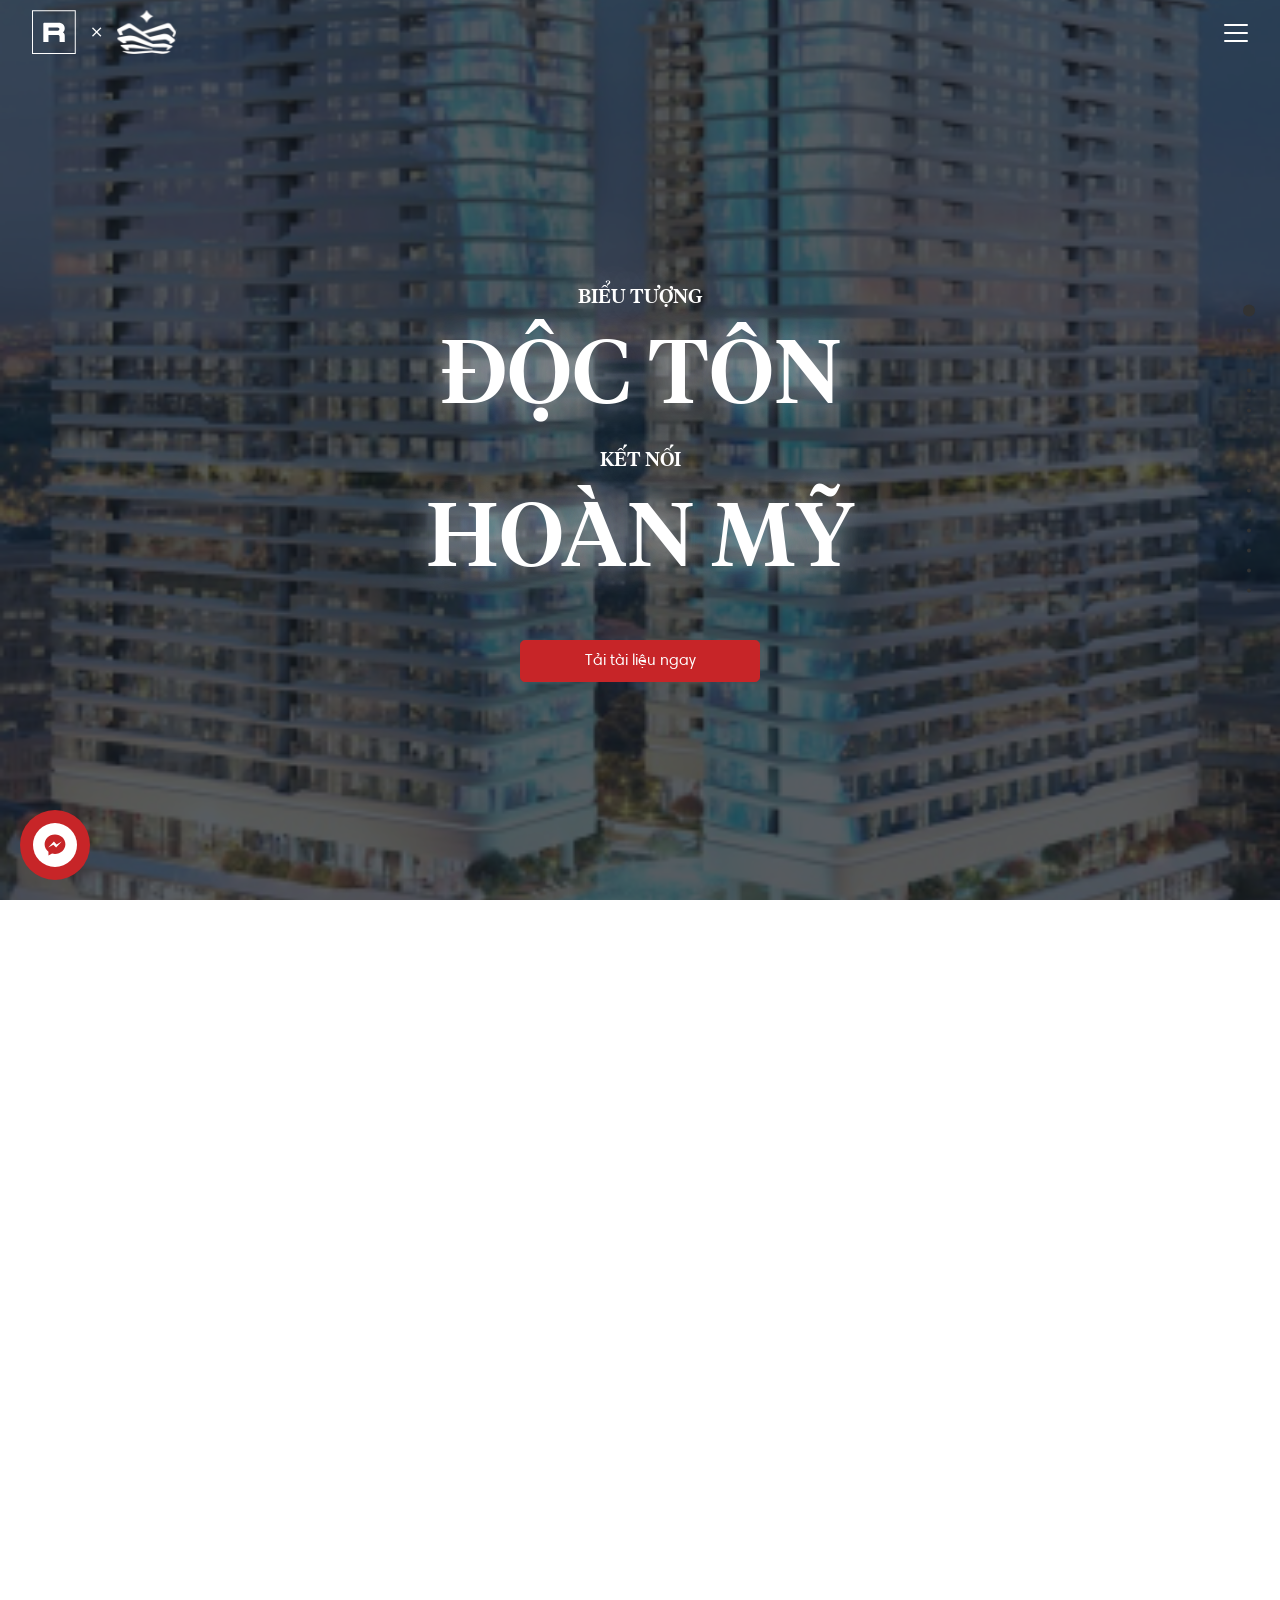
==== commit 13f3c246: "update file" ====
--- a/index.html
+++ b/index.html
@@ -1,750 +1,1060 @@
-<!DOCTYPE html PUBLIC "-//W3C//DTD XHTML 1.0 Transitional//EN" "http://www.w3.org/TR/xhtml1/DTD/xhtml1-transitional.dtd">
-<html xmlns="http://www.w3.org/1999/xhtml">
+<!DOCTYPE html>
+<html lang="vi">
 
 <head>
-  <title>Rever- Mua, Bán, Thuê nhà, căn hộ, biệt thự, đất nền và phòng tại Việt Nam</title>
+  <title>Landing page</title>
   <meta http-equiv="Content-Type" content="text/html; charset=utf-8" />
-  <meta name="description" content="Mua, Bán, Thuê hơn hàng nghìn ngôi nhà, căn hộ, biệt thự, đất nền và phòng tại Việt Nam">
+  <meta name="description" content="Landing page">
   <meta name="viewport" content="width=device-width,initial-scale=1.0, maximum-scale=1.0, user-scalable=no">
-  <meta property="og:site_name" content="Rever">
-  <link rel="stylesheet" type="text/css" href="plugins/fancybox.css">
-  <link rel="stylesheet" href="plugins/animate/animate.min.css">
-  <link rel="stylesheet" href="plugins/fullpage/fullpage.min.css">
-  <link rel="stylesheet" href="css/landing-page-project.css"/>
+  <title>Home</title>
+  <link rel="stylesheet" type="text/css" href="plugin/fancybox.css">
+  <link rel="stylesheet" type="text/css" href="plugins/animate.css">
+  <link rel="stylesheet" type="text/css" href="plugins/fullpage/fullpage.min.css">
+  <link rel="stylesheet" type="text/css" href="css/landing-page-project.css">
 </head>
+
 <body>
-<header class="header d-flex align-items-center justify-content-between">
-  <a href="#" class="header-logo">
-    <img src="images/logo-r-white.svg" alt="Rever">
-  </a>
-  <div id="nav-hamburger-icon">
-    <span></span>
-    <span></span>
-    <span></span>
-  </div>
-</header>
-<div id="fullpage" class="lp-project">
-  <section class="section project-intro" id="section-0">
-    <div class="intro">
-      <h1 class="animate__animated animate__fadeInUp">
-        <span>Biểu tượng</span>
-        <span>Độc tôn</span>
-        <span>Kết nối</span>
-        <span>Hoàn mỹ</span>
-      </h1>
-      <div class="banner-group-cta">
-        <a href="" class="btn btn-block btn-lipstick">Tìm hiểu ngay</a>
-        <a href="" class="btn btn-block btn-outline-white">Đăng ký</a>
-      </div>
+  <header class="header header-white d-flex align-items-center justify-content-between">
+    <a href="#" class="header-logo d-flex align-items-center">
+      <img src="images/logo/logo-r-white.svg" alt="Rever">
+      <i class="zmdi zmdi-close px-3 text-white"></i>
+      <img src="images/kingcrown/logo-kingcrown-white.svg" alt="Kingcrown">
+    </a>
+    <div id="nav-hamburger-icon">
+      <span></span>
+      <span></span>
+      <span></span>
     </div>
-  </section>
-  <section class="section project-overview pt-lg-0" id="section-1">
-    <div class="container-fluid">
-      <div class="row align-items-center">
-        <div class="col-md-3">
-          <h2 class="section-title text-center text-white">Tổng quan <br class="d-none d-lg-block"> dự án</h2>
-        </div>
-        <div class="col-md-9 pr-0">
-          <div class="section-video">
-            <iframe width="560" height="315" src="https://www.youtube.com/embed/_R7lBwX5psA" title="YouTube video player" frameborder="0" allow="accelerometer; autoplay; clipboard-write; encrypted-media; gyroscope; picture-in-picture" allowfullscreen></iframe>
-          </div>
-        </div>
-      </div>
-    </div>
-  </section>
-  <section class="section project-scale" id="section-2">
-    <div class="is-inner">
-      <div class="row">
-        <div class="col-lg-6 fade-up top-bottom">
-          <div class="project-scale-card d-flex flex-row flex-lg-column align-items-center animate__animated animate__fadeInUp">
-            <i class="zmdi zmdi-city-alt"></i>
-            <p>2 Block 30 tầng & 1 tầng lửng</p>
-          </div>
-        </div>
-        <div class="col-lg-6 text-right">
-          <div class="project-scale-card d-flex flex-row flex-lg-column align-items-center ml-auto  animate__animated animate__fadeInUp">
-            <i class="zmdi zmdi-photo-size-select-small"></i>
-            <p>Diện tích khu đất 12.652 m2</p>
-          </div>
-        </div>
-        <div class="col-lg-6">
-          <div class="project-scale-card d-flex flex-row flex-lg-column align-items-center animate__animated animate__fadeInUp">
-            <i class="zmdi zmdi-home"></i>
-            <p>724 Căn hộ cao cấp</p>
-          </div>
-        </div>
-        <div class="col-lg-6 text-right">
-          <div class="project-scale-card d-flex flex-row flex-lg-column align-items-center ml-auto animate__animated animate__fadeInUp">
-            <i class="zmdi zmdi-pin"></i>
-            <p>25+ Tiện ích độc quyền</p>
-          </div>
-        </div>
-      </div>
-    </div>
-  </section>
-  <section class="section project-position" id="section-3">
-    <div class="container-fluid h-100">
-      <div class="row h-100 align-items-center">
-        <div class="col-lg-6">
-          <div class="row align-items-center align-items-lg-start">
-            <div class="col-3 col-lg-12">
-              <div class="d-flex align-items-end justify-content-center justify-content-lg-start mb-4">
-                <h2 class="m-0 text-center">
-                  <span>Vị trí</span>
-                  <span>Vàng</span>
-                </h2>
-                <div class="d-none d-lg-block divider ml-3"></div>
-              </div>
-            </div>
-            <div class="col-9 col-lg-12">
-              <p class="text-left">Với diện tích 21.000 héc ta và có khoảng 1 triệu dân, Thành phố Thủ Đức không chỉ là thay đổi một cái tên mà còn là định hướng, là tầm nhìn bền vững cho một khu đô thị trọng điểm, tương tác cao, phát triển kinh tế số, phát huy năng lực, đổi mới, sáng tạo.</p>
-            </div>
-          </div>
-          <div class="row align-items-center flex-row flex-row-reverse">
-            <div class="col-3 col-lg-12">
-              <div class="d-flex align-items-end justify-content-center justify-content-lg-start mb-4">
-                <div class="d-none d-lg-block divider mr-3"></div>
-                <h2 class="m-0 text-center">
-                  <span>Toạ độ</span>
-                  <span>Kim cương</span>
-                </h2>
-              </div>
-            </div>
-            <div class="col-9 col-lg-12">
-              <p class="text-right">Sở hữu tọa độ vàng ngay vị trí huyết mạch, tuyệt phẩm phức hợp thương mại và căn hộ đẳng cấp King Crown Infinity là tâm điểm của sự KẾT NỐI HOÀN MỸ các giá trị quy hoạch hiện đại, chất lượng sống chuẩn mực để hình thành một cộng đồng hạt nhân ưu tú.</p>
-            </div>
-          </div>
-        </div>
-        <div class="col-lg-6 h-100 pr-0">
-          <div class="project-position-image">
-            <img src="images/landing-page/vi-tri-vang-kingcrown-infinity.jpg" alt="Rever">
-          </div>
-        </div>
-      </div>
-    </div>
-  </section>
-  <section class="section project-location" id="section-4">
-    <div class="container-fluid">
-      <div class="row align-items-center flex-row flex-row-reverse">
-        <div class="col-md-6">
-          <div class="project-location-content">
-            <h2 class="section-title text-center px-4 text-uppercase">Vị trí dự án</h2>
-            <p class="project-location-desc text-center text-white px-4">Tận hưởng hàng loạt tiện ích hiện đại, trong không gian quy hoạch xanh và tiên tiến bậc nhất tại Thành phố Thủ Đức trong vòng bán kính 1km.</p>
-            <ul>
-              <li>
-                <div class="icon">
-                  <img src="images/landing-page/school.svg" alt="Rever">
-                </div>
-                <div class="text">
-                  <strong>5 phút</strong>
-                  <p>Đến các trường Đại học lớn</p>
-                </div>
-              </li>
-              <li>
-                <div class="icon">
-                  <img src="images/landing-page/building-bank.svg" alt="Rever">
-                </div>
-                <div class="text">
-                  <strong>10 phút</strong>
-                  <p>Đến Trung tâm tài chính Thủ Thiêm</p>
-                </div>
-              </li>
-              <li>
-                <div class="icon">
-                  <img src="images/landing-page/focus-2.svg" alt="Rever">
-                </div>
-                <div class="text">
-                  <strong>20 phút</strong>
-                  <p>Đến trung tâm TP.HCM</p>
-                </div>
-              </li>
-            </ul>
-          </div>
-        </div>
-        <div class="col-md-6">
-          <div class="project-location-image">
-            <img src="images/landing-page/vi-tri-du-an-kingcrown-infinity.png" alt="Rever">
-          </div>
-        </div>
-      </div>
-    </div>
-  </section>
-  <section class="section project-experience" id="section-5">
-    <h2 class="section-title text-center">Một trải nghiệm đa chiều và phong phú bậc nhất tại</h2>
-    <img  class="logo-kingcrown" src="images/landing-page/logo-kingcrown-infinity-text.svg" alt="Kingcrown Infinity">
-    <div class="container-fluid">
-      <div class="row">
-        <div class="col-6 col-lg-5">
+  </header>
+  <div id="fullpage" class="lp-project">
+    <section class="section project-intro" id="section-0">
+      <div class="intro">
+        <h1>
+          <span>Biểu tượng</span>
+          <span>Độc tôn</span>
+          <span>Kết nối</span>
+          <span>Hoàn mỹ</span>
+        </h1>
+        <div class="banner-group-cta">
+          <a href="#" class="btn btn-lg btn-block btn-lipstick wow fadeInUp">Tải tài liệu ngay</a>
+        </div>
+      </div>
+    </section>
+    <section class="section project-overview pt-lg-0" id="section-1">
+      <div class="container-fluid">
+        <div class="row align-items-center">
+          <div class="col-md-3">
+            <h2 class="section-title text-center text-white">Tổng quan <br class="d-none d-lg-block"> dự án</h2>
+          </div>
+          <div class="col-md-9 pr-0">
+            <div class="section-video">
+              <iframe width="560" height="315" src="https://www.youtube.com/embed/_R7lBwX5psA" title="YouTube video player" frameborder="0" allow="accelerometer; autoplay; clipboard-write; encrypted-media; gyroscope; picture-in-picture" allowfullscreen></iframe>
+            </div>
+          </div>
+        </div>
+      </div>
+    </section>
+    <section class="section project-scale" id="section-2">
+      <div class="container is-inner">
+        <div class="row">
+          <div class="col-lg-6">
+            <div class="project-scale-card d-flex flex-row flex-lg-column align-items-center">
+              <i class="zmdi zmdi-city-alt"></i>
+              <p>2 Block 30 tầng & 1 tầng lửng</p>
+            </div>
+          </div>
+          <div class="col-lg-6 text-right">
+            <div class="project-scale-card d-flex flex-row flex-lg-column align-items-center ml-auto">
+              <i class="zmdi zmdi-photo-size-select-small"></i>
+              <p>Diện tích khu đất 12.652 m2</p>
+            </div>
+          </div>
+          <div class="col-lg-6">
+            <div class="project-scale-card d-flex flex-row flex-lg-column align-items-center">
+              <i class="zmdi zmdi-home"></i>
+              <p>724 Căn hộ cao cấp</p>
+            </div>
+          </div>
+          <div class="col-lg-6 text-right">
+            <div class="project-scale-card d-flex flex-row flex-lg-column align-items-center ml-auto">
+              <i class="zmdi zmdi-pin"></i>
+              <p>25+ Tiện ích độc quyền</p>
+            </div>
+          </div>
+        </div>
+      </div>
+    </section>
+    <section class="section project-position" id="section-3">
+      <div class="container-fluid h-100">
+        <div class="row h-100 align-items-center">
+          <div class="col-lg-6">
+            <div class="row align-items-center align-items-lg-start">
+              <div class="col-3 col-lg-12 animate__animated animate__fadeInUp">
+                <div class="d-flex align-items-end justify-content-center justify-content-lg-start mb-4">
+                  <h2 class="m-0 text-center">
+                    <span>Vị trí</span>
+                    <span>Vàng</span>
+                  </h2>
+                  <div class="d-none d-lg-block divider ml-3"></div>
+                </div>
+              </div>
+              <div class="col-9 col-lg-12">
+                <p class="text-left">Với diện tích 21.000 héc ta và có khoảng 1 triệu dân, Thành phố Thủ Đức không chỉ là thay đổi một cái tên mà còn là định hướng, là tầm nhìn bền vững cho một khu đô thị trọng điểm, tương tác cao, phát triển kinh tế số, phát huy năng lực, đổi mới, sáng tạo.</p>
+              </div>
+            </div>
+            <div class="row align-items-center flex-row flex-row-reverse">
+              <div class="col-3 col-lg-12">
+                <div class="d-flex align-items-end justify-content-center justify-content-lg-start mb-4">
+                  <div class="d-none d-lg-block divider mr-3"></div>
+                  <h2 class="m-0 text-center">
+                    <span>Toạ độ</span>
+                    <span>Kim cương</span>
+                  </h2>
+                </div>
+              </div>
+              <div class="col-9 col-lg-12">
+                <p class="text-right">Sở hữu tọa độ vàng ngay vị trí huyết mạch, tuyệt phẩm phức hợp thương mại và căn hộ đẳng cấp King Crown Infinity là tâm điểm của sự KẾT NỐI HOÀN MỸ các giá trị quy hoạch hiện đại, chất lượng sống chuẩn mực để hình thành một cộng đồng hạt nhân ưu tú.</p>
+              </div>
+            </div>
+          </div>
+          <div class="col-lg-6 h-100 pr-0">
+            <div class="project-position-image">
+              <img src="images/kingcrown/vi-tri-vang-kingcrown-infinity.jpg" alt="Rever">
+            </div>
+          </div>
+        </div>
+      </div>
+    </section>
+    <section class="section project-location" id="section-4">
+      <div class="container-fluid">
+        <div class="row align-items-center flex-row flex-row-reverse">
+          <div class="col-md-6">
+            <div class="project-location-content">
+              <h2 class="section-title text-center px-4 text-uppercase">Vị trí dự án</h2>
+              <p class="project-location-desc text-center text-white px-4">Tận hưởng hàng loạt tiện ích hiện đại, trong không gian quy hoạch xanh và tiên tiến bậc nhất tại Thành phố Thủ Đức trong vòng bán kính 1km.</p>
+              <ul>
+                <li>
+                  <div class="icon">
+                    <img src="images/kingcrown/school.svg" alt="Rever">
+                  </div>
+                  <div class="text">
+                    <strong>5 phút</strong>
+                    <p>Đến các trường Đại học lớn</p>
+                  </div>
+                </li>
+                <li>
+                  <div class="icon">
+                    <img src="images/kingcrown/building-bank.svg" alt="Rever">
+                  </div>
+                  <div class="text">
+                    <strong>10 phút</strong>
+                    <p>Đến Trung tâm tài chính Thủ Thiêm</p>
+                  </div>
+                </li>
+                <li>
+                  <div class="icon">
+                    <img src="images/kingcrown/focus-2.svg" alt="Rever">
+                  </div>
+                  <div class="text">
+                    <strong>20 phút</strong>
+                    <p>Đến trung tâm TP.HCM</p>
+                  </div>
+                </li>
+              </ul>
+            </div>
+          </div>
+          <div class="col-md-6">
+            <div class="project-location-image">
+              <img src="images/kingcrown/vi-tri-du-an-kingcrown-infinity.png" alt="Rever">
+            </div>
+          </div>
+        </div>
+      </div>
+    </section>
+    <section class="section project-experience" id="section-5">
+      <h2 class="section-title text-center">Một trải nghiệm đa chiều và phong phú bậc nhất tại</h2>
+      <img  class="logo-kingcrown" src="images/kingcrown/logo-kingcrown-infinity-text.svg" alt="Kingcrown Infinity">
+      <div class="container-fluid">
+        <div class="row">
+          <div class="col-6 col-lg-5">
+            <div class="row">
+              <div class="col-md-6">
+                <div class="project-experience-card">
+                  <img src="images/kingcrown/icon-1.svg" alt="Rever">
+                  <p class="m-0">Biểu tượng độc tôn mang dấu ấn kiến trúc đương đại khác biệt</p>
+                </div>
+              </div>
+              <div class="col-md-6">
+                <div class="project-experience-card">
+                  <img src="images/kingcrown/icon-3.svg" alt="Rever">
+                  <p class="m-0">Thiết kế cảnh quan xanh, thân thiện với môi trường</p>
+                </div>
+              </div>
+              <div class="col-md-6">
+                <div class="project-experience-card">
+                  <img src="images/kingcrown/icon-2.svg" alt="Rever">
+                  <p class="m-0">Tọa độ kim cương, tâm điểm TP. Thủ Đức tương lai</p>
+                </div>
+              </div>
+              <div class="col-md-6">
+                <div class="project-experience-card">
+                  <img src="images/kingcrown/icon-4.svg" alt="Rever">
+                  <p class="m-0">Nghệ thuật trình diễn ánh sáng huyền ảo với công nghệ hiện đại bậc nhất</p>
+                </div>
+              </div>
+            </div>
+          </div>
+          <div class="col-lg-2 d-none d-lg-inline">
+            <div class="d-flex flex-column align-items-center justify-content-center h-100">
+              <img src="images/kingcrown/star-1.svg" alt="rever">
+            </div>
+          </div>
+          <div class="col-6 col-lg-5">
+            <div class="row">
+              <div class="col-md-6">
+                <div class="project-experience-card">
+                  <img src="images/kingcrown/icon-5.svg" alt="Rever">
+                  <p class="m-0">Tái định nghĩa chuẩn mực smart home tại Việt Nam</p>
+                </div>
+              </div>
+              <div class="col-md-6">
+                <div class="project-experience-card">
+                  <img src="images/kingcrown/icon-6.svg" alt="Rever">
+                  <p class="m-0">Phố đi bộ trong nhà đầu tiên tại Việt Nam</p>
+                </div>
+              </div>
+              <div class="col-md-6">
+                <div class="project-experience-card">
+                  <img src="images/kingcrown/icon-7.svg" alt="Rever">
+                  <p class="m-0">Hưởng trọn cuộc sống tiện nghi với hơn 25 tiện ích</p>
+                </div>
+              </div>
+              <div class="col-md-6">
+                <div class="project-experience-card">
+                  <img src="images/kingcrown/icon-8.svg" alt="Rever">
+                  <p class="m-0">Chất liệu bền vững GFRC kiến tạo kiệt tác.</p>
+                </div>
+              </div>
+            </div>
+          </div>
+        </div>
+      </div>
+    </section>
+    <section class="section project-floor-plan bg-white" id="section-6">
+      <div class="section-content">
+        <div class="container">
           <div class="row">
-            <div class="col-md-6">
-              <div class="project-experience-card">
-                <img src="images/landing-page/icon-1.svg" alt="Rever">
-                <p class="m-0">Biểu tượng độc tôn mang dấu ấn kiến trúc đương đại khác biệt</p>
-              </div>
-            </div>
-            <div class="col-md-6">
-              <div class="project-experience-card">
-                <img src="images/landing-page/icon-3.svg" alt="Rever">
-                <p class="m-0">Thiết kế cảnh quan xanh, thân thiện với môi trường</p>
-              </div>
-            </div>
-            <div class="col-md-6">
-              <div class="project-experience-card">
-                <img src="images/landing-page/icon-2.svg" alt="Rever">
-                <p class="m-0">Tọa độ kim cương, tâm điểm TP. Thủ Đức tương lai</p>
-              </div>
-            </div>
-            <div class="col-md-6">
-              <div class="project-experience-card">
-                <img src="images/landing-page/icon-4.svg" alt="Rever">
-                <p class="m-0">Nghệ thuật trình diễn ánh sáng huyền ảo với công nghệ hiện đại bậc nhất</p>
-              </div>
-            </div>
-          </div>
-        </div>
-        <div class="col-lg-2 d-none d-lg-inline">
-          <div class="d-flex flex-column align-items-center justify-content-center h-100">
-            <img src="images/landing-page/star-1.svg" alt="rever">
-          </div>
-        </div>
-        <div class="col-6 col-lg-5">
+            <h2 class="section-title text-charcoal-gray text-center col-12">Mặt bằng dự án</h2>
+          </div>
           <div class="row">
-            <div class="col-md-6">
-              <div class="project-experience-card">
-                <img src="images/landing-page/icon-5.svg" alt="Rever">
-                <p class="m-0">Tái định nghĩa chuẩn mực smart home tại Việt Nam</p>
-              </div>
-            </div>
-            <div class="col-md-6">
-              <div class="project-experience-card">
-                <img src="images/landing-page/icon-6.svg" alt="Rever">
-                <p class="m-0">Phố đi bộ trong nhà đầu tiên tại Việt Nam</p>
-              </div>
-            </div>
-            <div class="col-md-6">
-              <div class="project-experience-card">
-                <img src="images/landing-page/icon-7.svg" alt="Rever">
-                <p class="m-0">Hưởng trọn cuộc sống tiện nghi với hơn 25 tiện ích</p>
-              </div>
-            </div>
-            <div class="col-md-6">
-              <div class="project-experience-card">
-                <img src="images/landing-page/icon-8.svg" alt="Rever">
-                <p class="m-0">Chất liệu bền vững GFRC kiến tạo kiệt tác.</p>
-              </div>
-            </div>
-          </div>
-        </div>
-      </div>
-    </div>
-  </section>
-  <section class="section project-floor-plan bg-white" id="section-6">
-    <div class="section-content">
+            <h3 class="col-12 section-subtitle text-center text-lg-left text-lipstick">01. Mặt bằng tổng thể</h3>
+            <div class="col-lg-8">
+              <div class="cover">
+                <img src="images/kingcrown/mat-bang-tong-the.png" alt="Rever">
+              </div>
+            </div>
+            <div class="col-lg-4">
+              <ul class="gallery">
+                <li>
+                  <a href="images/kingcrown/thapdoi30tang.jpeg" data-caption="1. Tháp đôi 30 tầng căn hộ hạng A" data-fancybox="floor-plan-overview">
+                    <span class="title">1. Tháp đôi 30 tầng căn hộ hạng A</span>
+                    <img src="images/kingcrown/mat-bang-tong-the-1.png" alt="Rever">
+                  </a>
+                </li>
+                <li>
+                  <a href="images/kingcrown/vuongtreodatang.jpeg" data-caption="2. Vườn treo đa tầng và thác nước" data-fancybox="floor-plan-overview">
+                    <span class="title">2. Vườn treo đa tầng và thác nước</span>
+                    <img src="images/kingcrown/mat-bang-tong-the-2.png" alt="Rever">
+                  </a>
+                </li>
+                <li>
+                  <a href="images/kingcrown/hoboidongsongluoi.jpeg" data-caption="3. Hồ bơi và dòng sông lười" data-fancybox="floor-plan-overview">
+                    <span class="title">3. Hồ bơi và dòng sông lười</span>
+                    <img src="images/kingcrown/mat-bang-tong-the-3.png" alt="Rever">
+                  </a>
+                </li>
+                <li>
+                  <a href="images/kingcrown/phuchopthuongmai.jpeg" data-caption="4. Phức hợp thương mại và dịch vụ" data-fancybox="floor-plan-overview">
+                    <span class="title">4. Phức hợp thương mại và dịch vụ</span>
+                    <img src="images/kingcrown/mat-bang-tong-the-4.png" alt="Rever">
+                  </a>
+                </li>
+              </ul>
+            </div>
+          </div>
+        </div>
+      </div>
+    </section>
+    <section class="section project-floor-plan is-typical bg-white pt-0" id="section-7">
+      <div class="section-content">
+        <div class="container">
+          <h3 class="section-subtitle text-lipstick text-center text-lg-left">02. Mặt bằng tầng điển hình</h3>
+          <div class="row">
+            <div class="col-md-4">
+              <div class="d-flex flex-column justify-content-end h-100">
+                <img src="images/kingcrown/la-ban.png" alt="Rever" class="img-compass">
+                <img src="images/kingcrown/dia-chi-kingcrown.webp" alt="Rever" class="img-address">
+              </div>
+            </div>
+            <div class="col-md-8">
+              <div class="banner">
+                <div class="banner-fill">
+                  <img src="images/kingcrown/mat-bang-tang-dien-hinh.png" alt="Rever">
+                </div>
+                <div class="banner-layer">
+                  <a href="#thong-tin-can-ho" class="apollo-block apollo-block-1" style=""></a>
+                  <a href="#thong-tin-can-ho" class="apollo-block apollo-block-2" style=""></a>
+                  <a href="#thong-tin-can-ho" data-name="apollo" class="block-apollo"></a>
+                  <a href="#thong-tin-can-ho" class="artemis-block artemis-block-1" style=""></a>
+                  <a href="#thong-tin-can-ho" class="artemis-block artemis-block-2" style=""></a>
+                  <a href="#thong-tin-can-ho" data-name="artemis" class="block-artemis"></a>
+                </div>
+              </div>
+            </div>
+          </div>
+        </div>
+      </div>
+    </section>
+    <section class="section project-floor-plan is-utilities" id="section-7">
+      <div class="section-content">
+        <div class="container">
+          <div class="row align-items-center h-100">
+            <div class="col-lg-7">
+              <div id="diagram-4" class="tab-content-image">
+                <img src="images/kingcrown/so-do-tien-ich-tang-4.png" alt="Rever">
+              </div>
+              <div id="diagram-12" class="tab-content-image" style="display: none">
+                <img src="images/kingcrown/so-do-tang-13.png" alt="Rever">
+              </div>
+            </div>
+            <div class="col-lg-5">
+              <h3 class="section-subtitle text-white text-center">03. Các tầng tiện ích</h3>
+              <div class="tab-area">
+                <div class="tab-area-items">
+                  <div class="tab-area-item">
+                    <input type="radio" name="tab-content" id="tab-1" checked>
+                    <label for="tab-1">Tầng 4</label>
+                  </div>
+                  <div class="tab-area-item">
+                    <input type="radio" name="tab-content" id="tab-2">
+                    <label for="tab-2">Tầng 13</label>
+                  </div>
+                </div>
+                <div class="tab-area-body">
+                  <div class="tab-area-content pl-lg-5">
+                    <ol class="list-number">
+                      <li>Nhà hàng – cafe</li>
+                      <li>Gym</li>
+                      <li>Hồ bơi người lớn</li>
+                      <li>Hồ bơi trẻ em</li>
+                      <li>Pool bar</li>
+                      <li>Jacuzzi</li>
+                      <li>Shop</li>
+                      <li>Khu vực ăn uống</li>
+                      <li>Phòng sinh hoạt cộng đồng</li>
+                      <li> Khu vui chơi trẻ em trong nhà</li>
+                      <li> Khu vui chơi trẻ em ngoài trời</li>
+                      <li> Khu BBQ</li>
+                      <li> Thư viện /phòng đọc sách </li>
+                    </ol>
+                  </div>
+                </div>
+                <div class="tab-area-body" style="display: none">
+                  <div class="tab-area-content pl-lg-5">
+                    <ol class="list-number">
+                      <li>Gian lánh nạn</li>
+                      <li>Khu BBQ</li>
+                      <li>Khu máy tập thể dục ngoài trời</li>
+                    </ol>
+                  </div>
+                </div>
+              </div>
+            </div>
+          </div>
+        </div>
+      </div>
+    </section>
+    <section class="section project-floor-plan is-apartment" id="section-8">
+      <div class="section-content">
+        <div class="container">
+          <div class="row align-items-center">
+            <div class="col-lg-6">
+              <div class="panel" id="apollo-tang-5-10">
+                <div class="viewer" data-name="apollo">
+                  <div class="info-viewer">
+                    <div class="name">Căn hộ 3 phòng ngủ (A1)</div>
+                    <div class="area">
+                      <div class="construction">Diện tích xây dựng: 102.82 m2</div>
+                      <div class="usable">Diện tích sử dụng: 92.42 m2</div>
+                    </div>
+                  </div>
+                  <img src="images/kingcrown/apollo_5_10.png" alt="Rever" class="image-viewer">
+                  <div class="apartment-viewer" data-name="apollo">
+                    <a data-lightbox="false" title="Căn hộ 1 phòng ngủ (C1)" data-index="1" data-name="Căn hộ 1 phòng ngủ (C1)" data-construction="Diện tích xây dựng: 53.82 m2" data-usable="Diện tích sử dụng: 48.66 m2" style="width: 13%; height: 13%; left: 65%; top: 69%;" class="" data-fancybox="apartment-viewer-5-10-apollo-1" data-caption="<div class='caption-container'><div class='row align-items-center'><div class='col-lg-6 text'><p class='name'>Căn hộ 1 phòng ngủ (C1)</p>Diện tích xây dựng: <p class='construction'>53.82 m2</p>Diện tích sử dụng: <p class='usable'>48.66 m2</p></div><div class='col-lg-6 image'><img style='z-index:2;' width='28%' src='images/kingcrown/la-ban.png' /><br /><img style='z-index:1;' width='100%' src='images/kingcrown/c1.jpg' /></div></div></div>" data-type="image" href="images/kingcrown/c1_top_view.jpg">C1-1</a>
+                    <a style="display:none;" data-lightbox="false" title="Căn hộ 1 phòng ngủ (C1)" class="" data-fancybox="apartment-viewer-5-10-apollo-1" data-caption="<div class='caption-container'><div class='row align-items-center'><div class='col-lg-6 text'><div class='col-inner'><p class='name'>Căn hộ 1 phòng ngủ (C1)</p>Diện tích xây dựng: <p class='construction'>53.82 m2</p>Diện tích sử dụng: <p class='usable'>48.66 m2</p></div></div><div class='col-lg-6 image'><img style='z-index:2;' width='28%' src='images/kingcrown/la-ban.png' /><br /><img style='z-index:1;' width='100%' src='images/kingcrown/c1.jpg' /></div></div></div>" data-type="image" href="images/kingcrown/c1_side_view.jpg">&nbsp;</a>
+                    <a title="Căn hộ 2 phòng ngủ (B1)" data-index="2" data-name="Căn hộ 2 phòng ngủ (B1)" data-construction="Diện tích xây dựng: 81.50 m2" data-usable="Diện tích sử dụng: 73.46 m2" style="width: 18%; height: 13.5%; left: 78%; top: 69%; border-top-right-radius: 28px;" class="" data-fancybox="apartment-viewer-5-10-apollo-2" data-caption="<div class='caption-container'><div class='row align-items-center'><div class='col-lg-6 text'><p class='name'>Căn hộ 2 phòng ngủ (B1)</p>Diện tích xây dựng: <p class='construction'>81.50 m2</p>Diện tích sử dụng: <p class='usable'>73.46 m2</p></div><div class='col-lg-6 image'><img style='z-index:2;' width='28%' src='images/kingcrown/la-ban.png' /><br /><img style='z-index:1;' width='100%' src='images/kingcrown/b1.jpg' /></div></div></div>" data-type="image" href="images/kingcrown/b1_top_view.jpg">B1-2</a>
+                    <a style="display:none;" data-lightbox="false" title="Căn hộ 2 phòng ngủ (B1)" class="" data-fancybox="apartment-viewer-5-10-apollo-2" data-caption="<div class='caption-container'><div class='row align-items-center'><div class='col-lg-6 text'><p class='name'>Căn hộ 2 phòng ngủ (B1)</p>Diện tích xây dựng: <p class='construction'>81.50 m2</p>Diện tích sử dụng: <p class='usable'>73.46 m2</p></div><div class='col-lg-6 image'><img style='z-index:2;' width='28%' src='images/kingcrown/la-ban.png' /><br /><img style='z-index:1;' width='100%' src='images/kingcrown/b1.jpg' /></div></div></div>" data-type="image" href="images/kingcrown/b1_side_view.jpg"></a>
+                    <a title="Căn hộ 3 phòng ngủ (A1)" data-index="3" data-name="Căn hộ 3 phòng ngủ (A1)" data-construction="Diện tích xây dựng: 102.82 m2" data-usable="Diện tích sử dụng: 92.42 m2" style="width: 23%; height: 13%; left: 76%; top: 86%; border-top-right-radius: 8px;" class="active" data-fancybox="apartment-viewer-5_10-apollo-3" data-caption="<div class='caption-container'><div class='row align-items-center'><div class='col-lg-6 text'><p class='name'>Căn hộ 3 phòng ngủ (A1)</p>Diện tích xây dựng: <p class='construction'>102.82 m2</p>Diện tích sử dụng: <p class='usable'>92.42 m2</p></div><div class='col-lg-6 image'><img style='z-index:2;' width='28%' src='images/kingcrown/la-ban.png' /><br /><img style='z-index:1;' width='100%' src='images/kingcrown/a1.jpg' /></div></div></div>" data-type="image" href="images/kingcrown/a1_top_view.jpg">A1-3</a>
+                    <a style="display:none;" title="Căn hộ 3 phòng ngủ (A1)" class="" data-fancybox="apartment-viewer-5_10-apollo-3" data-caption="<div class='caption-container'><div class='row align-items-center'><div class='col-lg-6 text'><p class='name'>Căn hộ 3 phòng ngủ (A1)</p>Diện tích xây dựng: <p class='construction'>102.82 m2</p>Diện tích sử dụng: <p class='usable'>92.42 m2</p></div><div class='col-lg-6 image'><img style='z-index:2;' width='28%' src='images/kingcrown/la-ban.png' /><br /><img style='z-index:1;margin-top:-10px;' width='100%' src='images/kingcrown/a1.jpg' /></div></div></div>" data-type="image" href="images/kingcrown/a1_side_view.jpg"></a>
+                    <a title="Căn hộ 2 phòng ngủ - DK (B2)" data-index="4" data-name="Căn hộ 2 phòng ngủ - DK (B2)" data-construction="Diện tích xây dựng: 85.88 m2" data-usable="Diện tích sử dụng: 78.01 m2" style="width: 19.5%; height: 13%; left: 56%; top: 86%;" class="" data-fancybox="apartment-viewer-5_10-apollo-4" data-caption="<div class='caption-container'><div class='row align-items-center'><div class='col-lg-6 text'><p class='name'>Căn hộ 2 phòng ngủ - DK (B2)</p>Diện tích xây dựng: <p class='construction'>85.88 m2</p>Diện tích sử dụng: <p class='usable'>78.01 m2</p></div><div class='col-lg-6 image'><img style='z-index:2;' width='28%' src='images/kingcrown/la-ban.png' /><br /><img style='z-index:1;' width='100%' src='images/kingcrown/b2.jpg' /></div></div></div>" data-type="image" href="images/kingcrown/b2_top_view.jpg">B2-4</a>
+                    <a style="display:none;" data-lightbox="false" title="Căn hộ 2 phòng ngủ - DK (B2)" class="" data-fancybox="apartment-viewer-5_10-apollo-4" data-caption="<div class='caption-container'><div class='row align-items-center'><div class='col-lg-6 text'><p class='name'>Căn hộ 2 phòng ngủ - DK (B2)</p>Diện tích xây dựng: <p class='construction'>85.88 m2</p>Diện tích sử dụng: <p class='usable'>78.01 m2</p></div><div class='col-lg-6 large-6 image'><img style='z-index:2;' width='28%' src='images/kingcrown/la-ban.png' /><br /><img style='z-index:1;' width='100%' src='images/kingcrown/b2.jpg' /></div></div></div>" data-type="image" href="images/kingcrown/b2_side_view.jpg">&nbsp;</a>
+                    <a title="Căn hộ 2 phòng ngủ - DK (B3)" data-index="5" data-name="Căn hộ 2 phòng ngủ - DK (B3)" data-construction="Diện tích xây dựng: 85.88 m2" data-usable="Diện tích sử dụng: 78.05 m2" style="width: 19%; height: 13%; left: 37%; top: 86%;" class="active" data-fancybox="apartment-viewer-5_10-apollo-5" data-caption="<div class='caption-container'><div class='row align-items-center'><div class='col-lg-6 text'><p class='name'>Căn hộ 2 phòng ngủ - DK (B3)</p>Diện tích xây dựng: <p class='construction'>85.88 m2</p>Diện tích sử dụng: <p class='usable'>78.05 m2</p></div><div class='col-lg-6 image'><img style='z-index:2;' width='28%' src='images/kingcrown/la-ban.png' /><br /><img style='z-index:1;' width='100%' src='images/kingcrown/b3.jpg' /></div></div></div>" data-type="image" href="images/kingcrown/b3_top_view.jpg">B3-5</a>
+                    <a style="display:none;" title="Căn hộ 2 phòng ngủ - DK (B3)" class="" data-fancybox="apartment-viewer-5_10-apollo-5" data-caption="<div class='caption-container'><div class='row align-items-center'><div class='col-lg-6 text'><p class='name'>Căn hộ 2 phòng ngủ - DK (B3)</p>Diện tích xây dựng: <p class='construction'>85.88 m2</p>Diện tích sử dụng: <p class='usable'>78.05 m2</p></div><div class='col-lg-6 image'><img style='z-index:2;' width='28%' src='images/kingcrown/la-ban.png' /><br /><img style='z-index:1;' width='100%' src='images/kingcrown/b3.jpg' /></div></div></div>" data-type="image" href="images/kingcrown/b3_side_view.jpg"></a>
+                    <a title="Căn hộ 2 phòng ngủ - DK (B4)" data-index="6" data-name="Căn hộ 2 phòng ngủ - DK (B4)" data-construction="Diện tích xây dựng: 86.42 m2" data-usable="Diện tích sử dụng: 77.96 m2" style="width: 20%; height: 13%; left: 17%; top: 86%;" class="" data-fancybox="apartment-viewer-5_10-apollo-6" data-caption="<div class='caption-container'><div class='row align-items-center'><div class='col-lg-6 text'><p class='name'>Căn hộ 2 phòng ngủ - DK (B4)</p>Diện tích xây dựng: <p class='construction'>86.42 m2</p>Diện tích sử dụng: <p class='usable'>77.96 m2</p></div><div class='col-lg-6 image'><img style='z-index:2;' width='28%' src='images/kingcrown/la-ban.png' /><br /><img style='z-index:1;' width='100%' src='images/kingcrown/b4.jpg' /></div></div></div>" data-type="image" href="images/kingcrown/b4_top_view.jpg">B4-6</a>
+                    <a style="display:none;" title="Căn hộ 2 phòng ngủ - DK (B4)" class="" data-fancybox="apartment-viewer-5_10-apollo-6" data-caption="<div class='caption-container'><div class='row align-items-center'><div class='col-lg-6 text'><p class='name'>Căn hộ 2 phòng ngủ - DK (B4)</p>Diện tích xây dựng: <p class='construction'>86.42 m2</p>Diện tích sử dụng: <p class='usable'>77.96 m2</p></div><div class='col-lg-6 image'><img style='z-index:2;' width='28%' src='images/kingcrown/la-ban.png' /><br /><img style='z-index:1;' width='100%' src='images/kingcrown/b4.jpg' /></div></div></div>" data-type="image" href="images/kingcrown/b4_side_view.jpg"></a>
+                    <a title="Căn hộ 3 phòng ngủ - DK (A2)" data-index="7" data-name="Căn hộ 3 phòng ngủ - DK (A2)" data-construction="Diện tích xây dựng: 97.95 m2" data-usable="Diện tích sử dụng: 88.82 m2" style="width: 13%; height: 22%; left: 1%; top: 77%;border-bottom-left-radius: 16px;" class="" data-fancybox="apartment-viewer-5_10-apollo-7" data-caption="<div class='caption-container'><div class='row align-items-center'><div class='col-lg-6 text'><p class='name'>Căn hộ 3 phòng ngủ - DK (A2)</p>Diện tích xây dựng: <p class='construction'>97.95 m2</p>Diện tích sử dụng: <p class='usable'>88.82 m2</p></div><div class='col-lg-6 image'><img style='z-index:2;' width='28%' src='images/kingcrown/la-ban.png' /><br /><img style='z-index:1;' width='100%' src='images/kingcrown/a2.jpg' /></div></div></div>" data-type="image" href="images/kingcrown/a2_top_view.jpg">A2-7</a>
+                    <a style="display:none;" title="Căn hộ 3 phòng ngủ - DK (A2)" class="" data-fancybox="apartment-viewer-5_10-apollo-7" data-caption="<div class='caption-container'><div class='row align-items-center'><div class='col-lg-6 text'><p class='name'>Căn hộ 3 phòng ngủ - DK (A2)</p>Diện tích xây dựng: <p class='construction'>97.95 m2</p>Diện tích sử dụng: <p class='usable'>88.82 m2</p></div><div class='col-lg-6 image'><img style='z-index:2;' width='28%' src='images/kingcrown/la-ban.png' /><br /><img style='z-index:1;' width='100%' src='images/kingcrown/a2.jpg' /></div></div></div>" data-type="image" href="images/kingcrown/a2_side_view.jpg"></a>
+                    <a title="Căn hộ 1 phòng ngủ (C3)" data-index="8" data-name="Căn hộ 1 phòng ngủ (C3)" data-construction="Diện tích xây dựng: 56.88 m2" data-usable="Diện tích sử dụng: 51.62 m2" style="width: 13%; height: 13.5%; left: 1%; top: 63.5%;" class="" data-fancybox="apartment-viewer-5_10-apollo-8" data-caption="<div class='caption-container'><div class='row align-items-center'><div class='col-lg-6 text'><p class='name'>Căn hộ 1 phòng ngủ (C3)</p>Diện tích xây dựng: <p class='construction'>56.88 m2</p>Diện tích sử dụng: <p class='usable'>51.62 m2</p></div><div class='col medium-6 small-6 large-6 image'><img style='z-index:2;' width='28%' src='images/kingcrown/la-ban.png' /><br /><img style='z-index:1;margin-top:-10px;' width='100%' src='images/kingcrown/c3.jpg' /></div></div></div>" data-type="image" href="images/kingcrown/c3_top_view.jpg">C3-8</a>
+                    <a style="display:none;" title="Căn hộ 1 phòng ngủ (C3)" class="" data-fancybox="apartment-viewer-5_10-apollo-8" data-caption="<div class='caption-container'><div class='row align-items-center'><div class='col-lg-6 text'><p class='name'>Căn hộ 1 phòng ngủ (C3)</p>Diện tích xây dựng: <p class='construction'>56.88 m2</p>Diện tích sử dụng: <p class='usable'>51.62 m2</p></div><div class='col medium-6 small-6 large-6 image'><img style='z-index:2;' width='28%' src='images/kingcrown/la-ban.png' /><br /><img style='z-index:1;margin-top:-10px;' width='100%' src='images/kingcrown/c3.jpg' /></div></div></div>" data-type="image" href="images/kingcrown/c3_side_view.jpg"></a>
+                    <a title="Căn hộ 2 phòng ngủ - DK (B3)" data-index="9" data-name="Căn hộ 2 phòng ngủ - DK (B3)" data-construction="Diện tích xây dựng: 85.88 m2" data-usable="Diện tích sử dụng: 78.05 m2" style="width: 13%; height: 19%; left: 1%; top: 44%;" class="" data-fancybox="apartment-viewer-5_10-apollo-9" data-caption="<div class='caption-container'><div class='row align-items-center'><div class='col-lg-6 text'><p class='name'>Căn hộ 2 phòng ngủ - DK (B3)</p>Diện tích xây dựng: <p class='construction'>85.88 m2</p>Diện tích sử dụng: <p class='usable'>78.05 m2</p></div><div class='col medium-6 small-6 large-6 image'><img style='z-index:2;' width='28%' src='images/kingcrown/la-ban.png' /><br /><img style='z-index:1;margin-top:-10px;' width='100%' src='images/kingcrown/b3.jpg' /></div></div></div>" data-type="image" href="images/kingcrown/b3_top_view.jpg">B3-9</a>
+                    <a style="display:none;" title="Căn hộ 2 phòng ngủ - DK (B3)" class="" data-fancybox="apartment-viewer-5_10-apollo-9" data-caption="<div class='caption-container'><div class='row align-items-center'><div class='col-lg-6 text'><p class='name'>Căn hộ 2 phòng ngủ - DK (B3)</p>Diện tích xây dựng: <p class='construction'>85.88 m2</p>Diện tích sử dụng: <p class='usable'>78.05 m2</p></div><div class='col medium-6 small-6 large-6 image'><img style='z-index:2;' width='28%' src='images/kingcrown/la-ban.png' /><br /><img style='z-index:1;margin-top:-10px;' width='100%' src='images/kingcrown/b3.jpg' /></div></div></div>" data-type="image" href="images/kingcrown/b3_side_view.jpg"></a>
+                    <a title="Căn hộ 2 phòng ngủ - DK (B3)" data-index="10" data-name="Căn hộ 2 phòng ngủ - DK (B3)" data-construction="Diện tích xây dựng: 85.88 m2" data-usable="Diện tích sử dụng: 78.05 m2" style="width: 13%; height: 20%; left: 1%; top: 24%;" class="" data-fancybox="apartment-viewer-5_10-apollo-10" data-caption="<div class='caption-container'><div class='row align-items-center'><div class='col-lg-6 text'><p class='name'>Căn hộ 2 phòng ngủ - DK (B3)</p>Diện tích xây dựng: <p class='construction'>85.88 m2</p>Diện tích sử dụng: <p class='usable'>78.05 m2</p></div><div class='col medium-6 small-6 large-6 image'><img style='z-index:2;' width='28%' src='images/kingcrown/la-ban.png' /><br /><img style='z-index:1;margin-top:-10px;' width='100%' src='images/kingcrown/b3.jpg' /></div></div></div>" data-type="image" href="images/kingcrown/b3_top_view.jpg">B3-10</a>
+                    <a style="display:none;" title="Căn hộ 2 phòng ngủ - DK (B3)" class="" data-fancybox="apartment-viewer-5_10-apollo-10" data-caption="<div class='caption-container'><div class='row align-items-center'><div class='col-lg-6 text'><p class='name'>Căn hộ 2 phòng ngủ - DK (B3)</p>Diện tích xây dựng: <p class='construction'>85.88 m2</p>Diện tích sử dụng: <p class='usable'>78.05 m2</p></div><div class='col medium-6 small-6 large-6 image'><img style='z-index:2;' width='28%' src='images/kingcrown/la-ban.png' /><br /><img style='z-index:1;margin-top:-10px;' width='100%' src='images/kingcrown/b3.jpg' /></div></div></div>" data-type="image" href="images/kingcrown/b3_side_view.jpg"></a>
+                    <a title="Căn hộ 3 phòng ngủ (A3)" data-index="11" data-name="Căn hộ 3 phòng ngủ (A3)" data-construction="Diện tích xây dựng: 97.88 m2" data-usable="Diện tích sử dụng: 88.46 m2" style="width: 13%; height: 22%; left: 1%; top: 2%;border-top-left-radius: 8px;border-top-right-radius: 16px;" class="" data-fancybox="apartment-viewer-5_10-apollo-11" data-caption="<div class='caption-container'><div class='row align-items-center'><div class='col-lg-6 text'><p class='name'>Căn hộ 3 phòng ngủ (A3)</p>Diện tích xây dựng: <p class='construction'>97.88 m2</p>Diện tích sử dụng: <p class='usable'>88.46 m2</p></div><div class='col medium-6 small-6 large-6 image'><img style='z-index:2;' width='28%' src='images/kingcrown/la-ban.png' /><br /><img style='z-index:1;margin-top:-10px;' width='100%' src='images/kingcrown/a3.jpg' /></div></div></div>" data-type="image" href="images/kingcrown/a3_top_view.jpg">A3-11</a>
+                    <a style="display:none;" title="Căn hộ 3 phòng ngủ (A3)" class="" data-fancybox="apartment-viewer-5_10-apollo-11" data-caption="<div class='caption-container'><div class='row align-items-center'><div class='col-lg-6 text'><p class='name'>Căn hộ 3 phòng ngủ (A3)</p>Diện tích xây dựng: <p class='construction'>97.88 m2</p>Diện tích sử dụng: <p class='usable'>88.46 m2</p></div><div class='col medium-6 small-6 large-6 image'><img style='z-index:2;' width='28%' src='images/kingcrown/la-ban.png' /><br /><img style='z-index:1;margin-top:-10px;' width='100%' src='images/kingcrown/a3.jpg' /></div></div></div>" data-type="image" href="images/kingcrown/a3_side_view.jpg"></a>
+                    <a title="Căn hộ 2 phòng ngủ (B6)" data-index="12" data-name="Căn hộ 2 phòng ngủ (B6)" data-construction="Diện tích xây dựng: 90.11 m2" data-usable="Diện tích sử dụng: 82.05 m2" style="width: 13%; height: 21%; left: 17%; top: 4%;border-top-left-radius: 8px;border-top-right-radius: 24px;" class="" data-fancybox="apartment-viewer-5_10-apollo-12" data-caption="<div class='caption-container'><div class='row align-items-center'><div class='col-lg-6 text'><p class='name'>Căn hộ 2 phòng ngủ (B6)</p>Diện tích xây dựng: <p class='construction'>90.11 m2</p>Diện tích sử dụng: <p class='usable'>82.05 m2</p></div><div class='col medium-6 small-6 large-6 image'><img style='z-index:2;' width='28%' src='images/kingcrown/la-ban.png' /><br /><img style='z-index:1;margin-top:-10px;' width='100%' src='images/kingcrown/b6.jpg' /></div></div></div>" data-type="image" href="images/kingcrown/b6_top_view.jpg">B6-12</a>
+                    <a style="display:none;" title="Căn hộ 2 phòng ngủ (B6)" class="" data-fancybox="apartment-viewer-5_10-apollo-12" data-caption="<div class='caption-container'><div class='row align-items-center'><div class='col-lg-6 text'><p class='name'>Căn hộ 2 phòng ngủ (B6)</p>Diện tích xây dựng: <p class='construction'>90.11 m2</p>Diện tích sử dụng: <p class='usable'>82.05 m2</p></div><div class='col medium-6 small-6 large-6 image'><img style='z-index:2;' width='28%' src='images/kingcrown/la-ban.png' /><br /><img style='z-index:1;margin-top:-10px;' width='100%' src='images/kingcrown/b6.jpg' /></div></div></div>" data-type="image" href="images/kingcrown/b6_side_view.jpg"></a>
+                    <a title="Căn hộ 2 phòng ngủ (B5)" data-index="13" data-name="Căn hộ 2 phòng ngủ (B5)" data-construction="Diện tích xây dựng: 83.34 m2" data-usable="Diện tích sử dụng: 75.79 m2" style="width: 13%; height: 20%; left: 17%; top: 30%;" class="" data-fancybox="apartment-viewer-5_10-apollo-13" data-caption="<div class='caption-container'><div class='row align-items-center'><div class='col-lg-6 text'><p class='name'>Căn hộ 2 phòng ngủ (B5)</p>Diện tích xây dựng: <p class='construction'>83.34 m2</p>Diện tích sử dụng: <p class='usable'>75.79 m2</p></div><div class='col medium-6 small-6 large-6 image'><img style='z-index:2;' width='28%' src='images/kingcrown/la-ban.png' /><br /><img style='z-index:1;margin-top:-10px;' width='100%' src='images/kingcrown/b5.jpg' /></div></div></div>" data-type="image" href="images/kingcrown/b5_top_view.jpg">B5-13</a>
+                    <a style="display:none;" title="Căn hộ 2 phòng ngủ (B5)" class="" data-fancybox="apartment-viewer-5_10-apollo-13" data-caption="<div class='caption-container'><div class='row align-items-center'><div class='col-lg-6 text'><p class='name'>Căn hộ 2 phòng ngủ (B5)</p>Diện tích xây dựng: <p class='construction'>83.34 m2</p>Diện tích sử dụng: <p class='usable'>75.79 m2</p></div><div class='col medium-6 small-6 large-6 image'><img style='z-index:2;' width='28%' src='images/kingcrown/la-ban.png' /><br /><img style='z-index:1;margin-top:-10px;' width='100%' src='images/kingcrown/b5.jpg' /></div></div></div>" data-type="image" href="images/kingcrown/b5_side_view.jpg"></a>
+                    <a title="Căn hộ 1 phòng ngủ (C4)" data-index="14" data-name="Căn hộ 1 phòng ngủ (C4)" data-construction="Diện tích xây dựng: 54.33 m2" data-usable="Diện tích sử dụng: 49.76 m2" style="width: 13%; height: 13%; left: 17%; top: 50%;" class="" data-fancybox="apartment-viewer-5_10-apollo-14" data-caption="<div class='caption-container'><div class='row align-items-center'><div class='col-lg-6 text'><p class='name'>Căn hộ 1 phòng ngủ (C4)</p>Diện tích xây dựng: <p class='construction'>54.33 m2</p>Diện tích sử dụng: <p class='usable'>49.76 m2</p></div><div class='col medium-6 small-6 large-6 image'><img style='z-index:2;' width='28%' src='images/kingcrown/la-ban.png' /><br /><img style='z-index:1;margin-top:-10px;' width='100%' src='images/kingcrown/c4.jpg' /></div></div></div>" data-type="image" href="images/kingcrown/c4_top_view.jpg">C4-14</a>
+                    <a style="display:none;" title="Căn hộ 1 phòng ngủ (C4)" class="" data-fancybox="apartment-viewer-5_10-apollo-14" data-caption="<div class='caption-container'><div class='row align-items-center'><div class='col-lg-6 text'><p class='name'>Căn hộ 1 phòng ngủ (C4)</p>Diện tích xây dựng: <p class='construction'>54.33 m2</p>Diện tích sử dụng: <p class='usable'>49.76 m2</p></div><div class='col medium-6 small-6 large-6 image'><img style='z-index:2;' width='28%' src='images/kingcrown/la-ban.png' /><br /><img style='z-index:1;margin-top:-10px;' width='100%' src='images/kingcrown/c4.jpg' /></div></div></div>" data-type="image" href="images/kingcrown/c4_side_view.jpg"></a>
+                    <a title="Căn hộ 1 phòng ngủ (C2)" data-index="15" data-name="Căn hộ 1 phòng ngủ (C2)" data-construction="Diện tích xây dựng: 54.31 m2" data-usable="Diện tích sử dụng: 48.87 m2" style="width: 11%; height: 15%; left: 35%; top: 67%;" class="" data-fancybox="apartment-viewer-5_10-apollo-15" data-caption="<div class='caption-container'><div class='row align-items-center'><div class='col-lg-6 text'><p class='name'>Căn hộ 1 phòng ngủ (C2)</p>Diện tích xây dựng: <p class='construction'>54.31 m2</p>Diện tích sử dụng: <p class='usable'>48.87 m2</p></div><div class='col medium-6 small-6 large-6 image'><img style='z-index:2;' width='28%' src='images/kingcrown/la-ban.png' /><br /><img style='z-index:1;margin-top:-10px;' width='100%' src='images/kingcrown/c2.jpg' /></div></div></div>" data-type="image" href="images/kingcrown/c2_top_view.jpg">C2-15</a>
+                    <a style="display:none;" title="Căn hộ 1 phòng ngủ (C2)" class="" data-fancybox="apartment-viewer-5_10-apollo-15" data-caption="<div class='caption-container'><div class='row align-items-center'><div class='col-lg-6 text'><p class='name'>Căn hộ 1 phòng ngủ (C2)</p>Diện tích xây dựng: <p class='construction'>54.31 m2</p>Diện tích sử dụng: <p class='usable'>48.87 m2</p></div><div class='col medium-6 small-6 large-6 image'><img style='z-index:2;' width='28%' src='images/kingcrown/la-ban.png' /><br /><img style='z-index:1;margin-top:-10px;' width='100%' src='images/kingcrown/c2.jpg' /></div></div></div>" data-type="image" href="images/kingcrown/c2_side_view.jpg"></a>
+                  </div>
+                </div>
+              </div>
+  
+              <!-- artemis -->
+              <div class="panel" id="tang-5-10" style="display: none">
+                <div class="viewer" data-name="artemis">
+                  <div class="info-viewer">
+                    <div class="name">Căn hộ 3 phòng ngủ (A1)</div>
+                    <div class="area">
+                      <div class="construction">Diện tích xây dựng: 102.82 m2</div>
+                      <div class="usable">Diện tích sử dụng: 92.42 m2</div>
+                    </div>
+                  </div>
+                  <img src="images/kingcrown/artemis_5_10.png" alt="Rever" class="image-viewer">
+                  <div class="apartment-viewer" data-name="apollo" style="display:none;">
+                    <a data-lightbox="false" title="Căn hộ 1 phòng ngủ (C1)" data-index="1" data-name="Căn hộ 1 phòng ngủ (C1)" data-construction="Diện tích xây dựng: 53.82 m2" data-usable="Diện tích sử dụng: 48.66 m2" style="width: 13%; height: 13%; left: 65%; top: 69%;" class="" data-fancybox="apartment-viewer-5-10-apollo-1" data-caption="<div class='caption-container'><div class='row align-items-center'><div class='col-lg-6 text'><p class='name'>Căn hộ 1 phòng ngủ (C1)</p>Diện tích xây dựng: <p class='construction'>53.82 m2</p>Diện tích sử dụng: <p class='usable'>48.66 m2</p></div><div class='col-lg-6 image'><img style='z-index:2;' width='28%' src='images/kingcrown/la-ban.png' /><br /><img style='z-index:1;' width='100%' src='images/kingcrown/c1.jpg' /></div></div></div>" data-type="image" href="images/kingcrown/c1_top_view.jpg">C1-1</a>
+                    <a style="display:none;" data-lightbox="false" title="Căn hộ 1 phòng ngủ (C1)" class="" data-fancybox="apartment-viewer-5-10-apollo-1" data-caption="<div class='caption-container'><div class='row align-items-center'><div class='col-lg-6 text'><div class='col-inner'><p class='name'>Căn hộ 1 phòng ngủ (C1)</p>Diện tích xây dựng: <p class='construction'>53.82 m2</p>Diện tích sử dụng: <p class='usable'>48.66 m2</p></div></div><div class='col-lg-6 image'><img style='z-index:2;' width='28%' src='images/kingcrown/la-ban.png' /><br /><img style='z-index:1;' width='100%' src='images/kingcrown/c1.jpg' /></div></div></div>" data-type="image" href="images/kingcrown/c1_side_view.jpg">&nbsp;</a>
+                    <a title="Căn hộ 2 phòng ngủ (B1)" data-index="2" data-name="Căn hộ 2 phòng ngủ (B1)" data-construction="Diện tích xây dựng: 81.50 m2" data-usable="Diện tích sử dụng: 73.46 m2" style="width: 18%; height: 13.5%; left: 78%; top: 69%; border-top-right-radius: 28px;" class="" data-fancybox="apartment-viewer-5-10-apollo-2" data-caption="<div class='caption-container'><div class='row align-items-center'><div class='col-lg-6 text'><p class='name'>Căn hộ 2 phòng ngủ (B1)</p>Diện tích xây dựng: <p class='construction'>81.50 m2</p>Diện tích sử dụng: <p class='usable'>73.46 m2</p></div><div class='col-lg-6 image'><img style='z-index:2;' width='28%' src='images/kingcrown/la-ban.png' /><br /><img style='z-index:1;' width='100%' src='images/kingcrown/b1.jpg' /></div></div></div>" data-type="image" href="images/kingcrown/b1_top_view.jpg">B1-2</a>
+                    <a style="display:none;" data-lightbox="false" title="Căn hộ 2 phòng ngủ (B1)" class="" data-fancybox="apartment-viewer-5-10-apollo-2" data-caption="<div class='caption-container'><div class='row align-items-center'><div class='col-lg-6 text'><p class='name'>Căn hộ 2 phòng ngủ (B1)</p>Diện tích xây dựng: <p class='construction'>81.50 m2</p>Diện tích sử dụng: <p class='usable'>73.46 m2</p></div><div class='col-lg-6 image'><img style='z-index:2;' width='28%' src='images/kingcrown/la-ban.png' /><br /><img style='z-index:1;' width='100%' src='images/kingcrown/b1.jpg' /></div></div></div>" data-type="image" href="images/kingcrown/b1_side_view.jpg"></a>
+                    <a title="Căn hộ 3 phòng ngủ (A1)" data-index="3" data-name="Căn hộ 3 phòng ngủ (A1)" data-construction="Diện tích xây dựng: 102.82 m2" data-usable="Diện tích sử dụng: 92.42 m2" style="width: 23%; height: 13%; left: 76%; top: 86%; border-top-right-radius: 8px;" class="active" data-fancybox="apartment-viewer-5_10-apollo-3" data-caption="<div class='caption-container'><div class='row align-items-center'><div class='col-lg-6 text'><p class='name'>Căn hộ 3 phòng ngủ (A1)</p>Diện tích xây dựng: <p class='construction'>102.82 m2</p>Diện tích sử dụng: <p class='usable'>92.42 m2</p></div><div class='col-lg-6 image'><img style='z-index:2;' width='28%' src='images/kingcrown/la-ban.png' /><br /><img style='z-index:1;' width='100%' src='images/kingcrown/a1.jpg' /></div></div></div>" data-type="image" href="images/kingcrown/a1_top_view.jpg">A1-3</a>
+                    <a style="display:none;" title="Căn hộ 3 phòng ngủ (A1)" class="" data-fancybox="apartment-viewer-5_10-apollo-3" data-caption="<div class='caption-container'><div class='row align-items-center'><div class='col-lg-6 text'><p class='name'>Căn hộ 3 phòng ngủ (A1)</p>Diện tích xây dựng: <p class='construction'>102.82 m2</p>Diện tích sử dụng: <p class='usable'>92.42 m2</p></div><div class='col-lg-6 image'><img style='z-index:2;' width='28%' src='images/kingcrown/la-ban.png' /><br /><img style='z-index:1;margin-top:-10px;' width='100%' src='images/kingcrown/a1.jpg' /></div></div></div>" data-type="image" href="images/kingcrown/a1_side_view.jpg"></a>
+                    <a title="Căn hộ 2 phòng ngủ - DK (B2)" data-index="4" data-name="Căn hộ 2 phòng ngủ - DK (B2)" data-construction="Diện tích xây dựng: 85.88 m2" data-usable="Diện tích sử dụng: 78.01 m2" style="width: 19.5%; height: 13%; left: 56%; top: 86%;" class="" data-fancybox="apartment-viewer-5_10-apollo-4" data-caption="<div class='caption-container'><div class='row align-items-center'><div class='col-lg-6 text'><p class='name'>Căn hộ 2 phòng ngủ - DK (B2)</p>Diện tích xây dựng: <p class='construction'>85.88 m2</p>Diện tích sử dụng: <p class='usable'>78.01 m2</p></div><div class='col-lg-6 image'><img style='z-index:2;' width='28%' src='images/kingcrown/la-ban.png' /><br /><img style='z-index:1;' width='100%' src='images/kingcrown/b2.jpg' /></div></div></div>" data-type="image" href="images/kingcrown/b2_top_view.jpg">B2-4</a>
+                    <a style="display:none;" data-lightbox="false" title="Căn hộ 2 phòng ngủ - DK (B2)" class="" data-fancybox="apartment-viewer-5_10-apollo-4" data-caption="<div class='caption-container'><div class='row align-items-center'><div class='col-lg-6 text'><p class='name'>Căn hộ 2 phòng ngủ - DK (B2)</p>Diện tích xây dựng: <p class='construction'>85.88 m2</p>Diện tích sử dụng: <p class='usable'>78.01 m2</p></div><div class='col-lg-6 large-6 image'><img style='z-index:2;' width='28%' src='images/kingcrown/la-ban.png' /><br /><img style='z-index:1;' width='100%' src='images/kingcrown/b2.jpg' /></div></div></div>" data-type="image" href="images/kingcrown/b2_side_view.jpg">&nbsp;</a>
+                    <a title="Căn hộ 2 phòng ngủ - DK (B3)" data-index="5" data-name="Căn hộ 2 phòng ngủ - DK (B3)" data-construction="Diện tích xây dựng: 85.88 m2" data-usable="Diện tích sử dụng: 78.05 m2" style="width: 19%; height: 13%; left: 37%; top: 86%;" class="active" data-fancybox="apartment-viewer-5_10-apollo-5" data-caption="<div class='caption-container'><div class='row align-items-center'><div class='col-lg-6 text'><p class='name'>Căn hộ 2 phòng ngủ - DK (B3)</p>Diện tích xây dựng: <p class='construction'>85.88 m2</p>Diện tích sử dụng: <p class='usable'>78.05 m2</p></div><div class='col-lg-6 image'><img style='z-index:2;' width='28%' src='images/kingcrown/la-ban.png' /><br /><img style='z-index:1;' width='100%' src='images/kingcrown/b3.jpg' /></div></div></div>" data-type="image" href="images/kingcrown/b3_top_view.jpg">B3-5</a>
+                    <a style="display:none;" title="Căn hộ 2 phòng ngủ - DK (B3)" class="" data-fancybox="apartment-viewer-5_10-apollo-5" data-caption="<div class='caption-container'><div class='row align-items-center'><div class='col-lg-6 text'><p class='name'>Căn hộ 2 phòng ngủ - DK (B3)</p>Diện tích xây dựng: <p class='construction'>85.88 m2</p>Diện tích sử dụng: <p class='usable'>78.05 m2</p></div><div class='col-lg-6 image'><img style='z-index:2;' width='28%' src='images/kingcrown/la-ban.png' /><br /><img style='z-index:1;' width='100%' src='images/kingcrown/b3.jpg' /></div></div></div>" data-type="image" href="images/kingcrown/b3_side_view.jpg"></a>
+                    <a title="Căn hộ 2 phòng ngủ - DK (B4)" data-index="6" data-name="Căn hộ 2 phòng ngủ - DK (B4)" data-construction="Diện tích xây dựng: 86.42 m2" data-usable="Diện tích sử dụng: 77.96 m2" style="width: 20%; height: 13%; left: 17%; top: 86%;" class="" data-fancybox="apartment-viewer-5_10-apollo-6" data-caption="<div class='caption-container'><div class='row align-items-center'><div class='col-lg-6 text'><p class='name'>Căn hộ 2 phòng ngủ - DK (B4)</p>Diện tích xây dựng: <p class='construction'>86.42 m2</p>Diện tích sử dụng: <p class='usable'>77.96 m2</p></div><div class='col-lg-6 image'><img style='z-index:2;' width='28%' src='images/kingcrown/la-ban.png' /><br /><img style='z-index:1;' width='100%' src='images/kingcrown/b4.jpg' /></div></div></div>" data-type="image" href="images/kingcrown/b4_top_view.jpg">B4-6</a>
+                    <a style="display:none;" title="Căn hộ 2 phòng ngủ - DK (B4)" class="" data-fancybox="apartment-viewer-5_10-apollo-6" data-caption="<div class='caption-container'><div class='row align-items-center'><div class='col-lg-6 text'><p class='name'>Căn hộ 2 phòng ngủ - DK (B4)</p>Diện tích xây dựng: <p class='construction'>86.42 m2</p>Diện tích sử dụng: <p class='usable'>77.96 m2</p></div><div class='col-lg-6 image'><img style='z-index:2;' width='28%' src='images/kingcrown/la-ban.png' /><br /><img style='z-index:1;' width='100%' src='images/kingcrown/b4.jpg' /></div></div></div>" data-type="image" href="images/kingcrown/b4_side_view.jpg"></a>
+                    <a title="Căn hộ 3 phòng ngủ - DK (A2)" data-index="7" data-name="Căn hộ 3 phòng ngủ - DK (A2)" data-construction="Diện tích xây dựng: 97.95 m2" data-usable="Diện tích sử dụng: 88.82 m2" style="width: 13%; height: 22%; left: 1%; top: 77%;border-bottom-left-radius: 16px;" class="" data-fancybox="apartment-viewer-5_10-apollo-7" data-caption="<div class='caption-container'><div class='row align-items-center'><div class='col-lg-6 text'><p class='name'>Căn hộ 3 phòng ngủ - DK (A2)</p>Diện tích xây dựng: <p class='construction'>97.95 m2</p>Diện tích sử dụng: <p class='usable'>88.82 m2</p></div><div class='col-lg-6 image'><img style='z-index:2;' width='28%' src='images/kingcrown/la-ban.png' /><br /><img style='z-index:1;' width='100%' src='images/kingcrown/a2.jpg' /></div></div></div>" data-type="image" href="images/kingcrown/a2_top_view.jpg">A2-7</a>
+                    <a style="display:none;" title="Căn hộ 3 phòng ngủ - DK (A2)" class="" data-fancybox="apartment-viewer-5_10-apollo-7" data-caption="<div class='caption-container'><div class='row align-items-center'><div class='col-lg-6 text'><p class='name'>Căn hộ 3 phòng ngủ - DK (A2)</p>Diện tích xây dựng: <p class='construction'>97.95 m2</p>Diện tích sử dụng: <p class='usable'>88.82 m2</p></div><div class='col-lg-6 image'><img style='z-index:2;' width='28%' src='images/kingcrown/la-ban.png' /><br /><img style='z-index:1;' width='100%' src='images/kingcrown/a2.jpg' /></div></div></div>" data-type="image" href="images/kingcrown/a2_side_view.jpg"></a>
+                    <a title="Căn hộ 1 phòng ngủ (C3)" data-index="8" data-name="Căn hộ 1 phòng ngủ (C3)" data-construction="Diện tích xây dựng: 56.88 m2" data-usable="Diện tích sử dụng: 51.62 m2" style="width: 13%; height: 13.5%; left: 1%; top: 63.5%;" class="" data-fancybox="apartment-viewer-5_10-apollo-8" data-caption="<div class='caption-container'><div class='row align-items-center'><div class='col-lg-6 text'><p class='name'>Căn hộ 1 phòng ngủ (C3)</p>Diện tích xây dựng: <p class='construction'>56.88 m2</p>Diện tích sử dụng: <p class='usable'>51.62 m2</p></div><div class='col medium-6 small-6 large-6 image'><img style='z-index:2;' width='28%' src='images/kingcrown/la-ban.png' /><br /><img style='z-index:1;margin-top:-10px;' width='100%' src='images/kingcrown/c3.jpg' /></div></div></div>" data-type="image" href="images/kingcrown/c3_top_view.jpg">C3-8</a>
+                    <a style="display:none;" title="Căn hộ 1 phòng ngủ (C3)" class="" data-fancybox="apartment-viewer-5_10-apollo-8" data-caption="<div class='caption-container'><div class='row align-items-center'><div class='col-lg-6 text'><p class='name'>Căn hộ 1 phòng ngủ (C3)</p>Diện tích xây dựng: <p class='construction'>56.88 m2</p>Diện tích sử dụng: <p class='usable'>51.62 m2</p></div><div class='col medium-6 small-6 large-6 image'><img style='z-index:2;' width='28%' src='images/kingcrown/la-ban.png' /><br /><img style='z-index:1;margin-top:-10px;' width='100%' src='images/kingcrown/c3.jpg' /></div></div></div>" data-type="image" href="images/kingcrown/c3_side_view.jpg"></a>
+                    <a title="Căn hộ 2 phòng ngủ - DK (B3)" data-index="9" data-name="Căn hộ 2 phòng ngủ - DK (B3)" data-construction="Diện tích xây dựng: 85.88 m2" data-usable="Diện tích sử dụng: 78.05 m2" style="width: 13%; height: 19%; left: 1%; top: 44%;" class="" data-fancybox="apartment-viewer-5_10-apollo-9" data-caption="<div class='caption-container'><div class='row align-items-center'><div class='col-lg-6 text'><p class='name'>Căn hộ 2 phòng ngủ - DK (B3)</p>Diện tích xây dựng: <p class='construction'>85.88 m2</p>Diện tích sử dụng: <p class='usable'>78.05 m2</p></div><div class='col medium-6 small-6 large-6 image'><img style='z-index:2;' width='28%' src='images/kingcrown/la-ban.png' /><br /><img style='z-index:1;margin-top:-10px;' width='100%' src='images/kingcrown/b3.jpg' /></div></div></div>" data-type="image" href="images/kingcrown/b3_top_view.jpg">B3-9</a>
+                    <a style="display:none;" title="Căn hộ 2 phòng ngủ - DK (B3)" class="" data-fancybox="apartment-viewer-5_10-apollo-9" data-caption="<div class='caption-container'><div class='row align-items-center'><div class='col-lg-6 text'><p class='name'>Căn hộ 2 phòng ngủ - DK (B3)</p>Diện tích xây dựng: <p class='construction'>85.88 m2</p>Diện tích sử dụng: <p class='usable'>78.05 m2</p></div><div class='col medium-6 small-6 large-6 image'><img style='z-index:2;' width='28%' src='images/kingcrown/la-ban.png' /><br /><img style='z-index:1;margin-top:-10px;' width='100%' src='images/kingcrown/b3.jpg' /></div></div></div>" data-type="image" href="images/kingcrown/b3_side_view.jpg"></a>
+                    <a title="Căn hộ 2 phòng ngủ - DK (B3)" data-index="10" data-name="Căn hộ 2 phòng ngủ - DK (B3)" data-construction="Diện tích xây dựng: 85.88 m2" data-usable="Diện tích sử dụng: 78.05 m2" style="width: 13%; height: 20%; left: 1%; top: 24%;" class="" data-fancybox="apartment-viewer-5_10-apollo-10" data-caption="<div class='caption-container'><div class='row align-items-center'><div class='col-lg-6 text'><p class='name'>Căn hộ 2 phòng ngủ - DK (B3)</p>Diện tích xây dựng: <p class='construction'>85.88 m2</p>Diện tích sử dụng: <p class='usable'>78.05 m2</p></div><div class='col medium-6 small-6 large-6 image'><img style='z-index:2;' width='28%' src='images/kingcrown/la-ban.png' /><br /><img style='z-index:1;margin-top:-10px;' width='100%' src='images/kingcrown/b3.jpg' /></div></div></div>" data-type="image" href="images/kingcrown/b3_top_view.jpg">B3-10</a>
+                    <a style="display:none;" title="Căn hộ 2 phòng ngủ - DK (B3)" class="" data-fancybox="apartment-viewer-5_10-apollo-10" data-caption="<div class='caption-container'><div class='row align-items-center'><div class='col-lg-6 text'><p class='name'>Căn hộ 2 phòng ngủ - DK (B3)</p>Diện tích xây dựng: <p class='construction'>85.88 m2</p>Diện tích sử dụng: <p class='usable'>78.05 m2</p></div><div class='col medium-6 small-6 large-6 image'><img style='z-index:2;' width='28%' src='images/kingcrown/la-ban.png' /><br /><img style='z-index:1;margin-top:-10px;' width='100%' src='images/kingcrown/b3.jpg' /></div></div></div>" data-type="image" href="images/kingcrown/b3_side_view.jpg"></a>
+                    <a title="Căn hộ 3 phòng ngủ (A3)" data-index="11" data-name="Căn hộ 3 phòng ngủ (A3)" data-construction="Diện tích xây dựng: 97.88 m2" data-usable="Diện tích sử dụng: 88.46 m2" style="width: 13%; height: 22%; left: 1%; top: 2%;border-top-left-radius: 8px;border-top-right-radius: 16px;" class="" data-fancybox="apartment-viewer-5_10-apollo-11" data-caption="<div class='caption-container'><div class='row align-items-center'><div class='col-lg-6 text'><p class='name'>Căn hộ 3 phòng ngủ (A3)</p>Diện tích xây dựng: <p class='construction'>97.88 m2</p>Diện tích sử dụng: <p class='usable'>88.46 m2</p></div><div class='col medium-6 small-6 large-6 image'><img style='z-index:2;' width='28%' src='images/kingcrown/la-ban.png' /><br /><img style='z-index:1;margin-top:-10px;' width='100%' src='images/kingcrown/a3.jpg' /></div></div></div>" data-type="image" href="images/kingcrown/a3_top_view.jpg">A3-11</a>
+                    <a style="display:none;" title="Căn hộ 3 phòng ngủ (A3)" class="" data-fancybox="apartment-viewer-5_10-apollo-11" data-caption="<div class='caption-container'><div class='row align-items-center'><div class='col-lg-6 text'><p class='name'>Căn hộ 3 phòng ngủ (A3)</p>Diện tích xây dựng: <p class='construction'>97.88 m2</p>Diện tích sử dụng: <p class='usable'>88.46 m2</p></div><div class='col medium-6 small-6 large-6 image'><img style='z-index:2;' width='28%' src='images/kingcrown/la-ban.png' /><br /><img style='z-index:1;margin-top:-10px;' width='100%' src='images/kingcrown/a3.jpg' /></div></div></div>" data-type="image" href="images/kingcrown/a3_side_view.jpg"></a>
+                    <a title="Căn hộ 2 phòng ngủ (B6)" data-index="12" data-name="Căn hộ 2 phòng ngủ (B6)" data-construction="Diện tích xây dựng: 90.11 m2" data-usable="Diện tích sử dụng: 82.05 m2" style="width: 13%; height: 21%; left: 17%; top: 4%;border-top-left-radius: 8px;border-top-right-radius: 24px;" class="" data-fancybox="apartment-viewer-5_10-apollo-12" data-caption="<div class='caption-container'><div class='row align-items-center'><div class='col-lg-6 text'><p class='name'>Căn hộ 2 phòng ngủ (B6)</p>Diện tích xây dựng: <p class='construction'>90.11 m2</p>Diện tích sử dụng: <p class='usable'>82.05 m2</p></div><div class='col medium-6 small-6 large-6 image'><img style='z-index:2;' width='28%' src='images/kingcrown/la-ban.png' /><br /><img style='z-index:1;margin-top:-10px;' width='100%' src='images/kingcrown/b6.jpg' /></div></div></div>" data-type="image" href="images/kingcrown/b6_top_view.jpg">B6-12</a>
+                    <a style="display:none;" title="Căn hộ 2 phòng ngủ (B6)" class="" data-fancybox="apartment-viewer-5_10-apollo-12" data-caption="<div class='caption-container'><div class='row align-items-center'><div class='col-lg-6 text'><p class='name'>Căn hộ 2 phòng ngủ (B6)</p>Diện tích xây dựng: <p class='construction'>90.11 m2</p>Diện tích sử dụng: <p class='usable'>82.05 m2</p></div><div class='col medium-6 small-6 large-6 image'><img style='z-index:2;' width='28%' src='images/kingcrown/la-ban.png' /><br /><img style='z-index:1;margin-top:-10px;' width='100%' src='images/kingcrown/b6.jpg' /></div></div></div>" data-type="image" href="images/kingcrown/b6_side_view.jpg"></a>
+                    <a title="Căn hộ 2 phòng ngủ (B5)" data-index="13" data-name="Căn hộ 2 phòng ngủ (B5)" data-construction="Diện tích xây dựng: 83.34 m2" data-usable="Diện tích sử dụng: 75.79 m2" style="width: 13%; height: 20%; left: 17%; top: 30%;" class="" data-fancybox="apartment-viewer-5_10-apollo-13" data-caption="<div class='caption-container'><div class='row align-items-center'><div class='col-lg-6 text'><p class='name'>Căn hộ 2 phòng ngủ (B5)</p>Diện tích xây dựng: <p class='construction'>83.34 m2</p>Diện tích sử dụng: <p class='usable'>75.79 m2</p></div><div class='col medium-6 small-6 large-6 image'><img style='z-index:2;' width='28%' src='images/kingcrown/la-ban.png' /><br /><img style='z-index:1;margin-top:-10px;' width='100%' src='images/kingcrown/b5.jpg' /></div></div></div>" data-type="image" href="images/kingcrown/b5_top_view.jpg">B5-13</a>
+                    <a style="display:none;" title="Căn hộ 2 phòng ngủ (B5)" class="" data-fancybox="apartment-viewer-5_10-apollo-13" data-caption="<div class='caption-container'><div class='row align-items-center'><div class='col-lg-6 text'><p class='name'>Căn hộ 2 phòng ngủ (B5)</p>Diện tích xây dựng: <p class='construction'>83.34 m2</p>Diện tích sử dụng: <p class='usable'>75.79 m2</p></div><div class='col medium-6 small-6 large-6 image'><img style='z-index:2;' width='28%' src='images/kingcrown/la-ban.png' /><br /><img style='z-index:1;margin-top:-10px;' width='100%' src='images/kingcrown/b5.jpg' /></div></div></div>" data-type="image" href="images/kingcrown/b5_side_view.jpg"></a>
+                    <a title="Căn hộ 1 phòng ngủ (C4)" data-index="14" data-name="Căn hộ 1 phòng ngủ (C4)" data-construction="Diện tích xây dựng: 54.33 m2" data-usable="Diện tích sử dụng: 49.76 m2" style="width: 13%; height: 13%; left: 17%; top: 50%;" class="" data-fancybox="apartment-viewer-5_10-apollo-14" data-caption="<div class='caption-container'><div class='row align-items-center'><div class='col-lg-6 text'><p class='name'>Căn hộ 1 phòng ngủ (C4)</p>Diện tích xây dựng: <p class='construction'>54.33 m2</p>Diện tích sử dụng: <p class='usable'>49.76 m2</p></div><div class='col medium-6 small-6 large-6 image'><img style='z-index:2;' width='28%' src='images/kingcrown/la-ban.png' /><br /><img style='z-index:1;margin-top:-10px;' width='100%' src='images/kingcrown/c4.jpg' /></div></div></div>" data-type="image" href="images/kingcrown/c4_top_view.jpg">C4-14</a>
+                    <a style="display:none;" title="Căn hộ 1 phòng ngủ (C4)" class="" data-fancybox="apartment-viewer-5_10-apollo-14" data-caption="<div class='caption-container'><div class='row align-items-center'><div class='col-lg-6 text'><p class='name'>Căn hộ 1 phòng ngủ (C4)</p>Diện tích xây dựng: <p class='construction'>54.33 m2</p>Diện tích sử dụng: <p class='usable'>49.76 m2</p></div><div class='col medium-6 small-6 large-6 image'><img style='z-index:2;' width='28%' src='images/kingcrown/la-ban.png' /><br /><img style='z-index:1;margin-top:-10px;' width='100%' src='images/kingcrown/c4.jpg' /></div></div></div>" data-type="image" href="images/kingcrown/c4_side_view.jpg"></a>
+                    <a title="Căn hộ 1 phòng ngủ (C2)" data-index="15" data-name="Căn hộ 1 phòng ngủ (C2)" data-construction="Diện tích xây dựng: 54.31 m2" data-usable="Diện tích sử dụng: 48.87 m2" style="width: 11%; height: 15%; left: 35%; top: 67%;" class="" data-fancybox="apartment-viewer-5_10-apollo-15" data-caption="<div class='caption-container'><div class='row align-items-center'><div class='col-lg-6 text'><p class='name'>Căn hộ 1 phòng ngủ (C2)</p>Diện tích xây dựng: <p class='construction'>54.31 m2</p>Diện tích sử dụng: <p class='usable'>48.87 m2</p></div><div class='col medium-6 small-6 large-6 image'><img style='z-index:2;' width='28%' src='images/kingcrown/la-ban.png' /><br /><img style='z-index:1;margin-top:-10px;' width='100%' src='images/kingcrown/c2.jpg' /></div></div></div>" data-type="image" href="images/kingcrown/c2_top_view.jpg">C2-15</a>
+                    <a style="display:none;" title="Căn hộ 1 phòng ngủ (C2)" class="" data-fancybox="apartment-viewer-5_10-apollo-15" data-caption="<div class='caption-container'><div class='row align-items-center'><div class='col-lg-6 text'><p class='name'>Căn hộ 1 phòng ngủ (C2)</p>Diện tích xây dựng: <p class='construction'>54.31 m2</p>Diện tích sử dụng: <p class='usable'>48.87 m2</p></div><div class='col medium-6 small-6 large-6 image'><img style='z-index:2;' width='28%' src='images/kingcrown/la-ban.png' /><br /><img style='z-index:1;margin-top:-10px;' width='100%' src='images/kingcrown/c2.jpg' /></div></div></div>" data-type="image" href="images/kingcrown/c2_side_view.jpg"></a>
+                  </div>
+                  <div class="apartment-viewer" data-name="artemis" >
+                    <a title="Căn hộ 1 phòng ngủ (C1)" data-index="1" data-name="Căn hộ 1 phòng ngủ (C1)" data-construction="Diện tích xây dựng: 53.82 m2" data-usable="Diện tích sử dụng: 48.66 m2" style="width: 13%; height: 13%; left: 22%; top: 17.5%;" class="" data-fancybox="apartment-viewer-5_10-artemis-1" data-caption="<div class='caption-container'><div class='row align-items-center'><div class='col-lg-6 text'><p class='name'>Căn hộ 1 phòng ngủ (C1)</p>Diện tích xây dựng: <p class='construction'>53.82 m2</p>Diện tích sử dụng: <p class='usable'>48.66 m2</p></div><div class='col medium-6 small-6 large-6 image'><img style='z-index:2;' width='28%' src='images/kingcrown/la-ban.png' /><br /><img style='z-index:1;' width='100%' src='images/kingcrown/c1.jpg' /></div></div></div>" data-type="image" href="images/kingcrown/c1_top_view.jpg">C1-1</a>
+                    <a style="display:none;" title="Căn hộ 1 phòng ngủ (C1)" class="" data-fancybox="apartment-viewer-5_10-artemis-1" data-caption="<div class='caption-container'><div class='row align-items-center'><div class='col-lg-6 text'><p class='name'>Căn hộ 1 phòng ngủ (C1)</p>Diện tích xây dựng: <p class='construction'>53.82 m2</p>Diện tích sử dụng: <p class='usable'>48.66 m2</p></div><div class='col medium-6 small-6 large-6 image'><img style='z-index:2;' width='28%' src='images/kingcrown/la-ban.png' /><br /><img style='z-index:1;' width='100%' src='images/kingcrown/c1.jpg' /></div></div></div>" data-type="image" href="images/kingcrown/c1_side_view.jpg"></a>
+                    <a title="Căn hộ 2 phòng ngủ (B1)" data-index="2" data-name="Căn hộ 2 phòng ngủ (B1)" data-construction="Diện tích xây dựng: 81.50 m2" data-usable="Diện tích sử dụng: 73.46 m2" style="width: 19%; height: 13.5%; left: 3%; top: 17.5%;" class="" data-fancybox="apartment-viewer-5_10-artemis-2" data-caption="<div class='caption-container'><div class='row align-items-center'><div class='col-lg-6 text'><p class='name'>Căn hộ 2 phòng ngủ (B1)</p>Diện tích xây dựng: <p class='construction'>81.50 m2</p>Diện tích sử dụng: <p class='usable'>73.46 m2</p></div><div class='col medium-6 small-6 large-6 image'><img style='z-index:2;' width='28%' src='images/kingcrown/la-ban.png' /><br /><img style='z-index:1;' width='100%' src='images/kingcrown/b1.jpg' /></div></div></div>" data-type="image" href="images/kingcrown/b1_top_view.jpg">B1-2</a>
+                    <a style="display:none;" title="Căn hộ 2 phòng ngủ (B1)" class="" data-fancybox="apartment-viewer-5_10-artemis-2" data-caption="<div class='caption-container'><div class='row align-items-center'><div class='col-lg-6 text'><p class='name'>Căn hộ 2 phòng ngủ (B1)</p>Diện tích xây dựng: <p class='construction'>81.50 m2</p>Diện tích sử dụng: <p class='usable'>73.46 m2</p></div><div class='col medium-6 small-6 large-6 image'><img style='z-index:2;' width='28%' src='images/kingcrown/la-ban.png' /><br /><img style='z-index:1;' width='100%' src='images/kingcrown/b1.jpg' /></div></div></div>" data-type="image" href="images/kingcrown/b1_side_view.jpg"></a>
+                    <a title="Căn hộ 3 phòng ngủ (A1)" data-index="3" data-name="Căn hộ 3 phòng ngủ (A1)" data-construction="Diện tích xây dựng: 102.82 m2" data-usable="Diện tích sử dụng: 92.42 m2" style="width: 23.5%; height: 13%; left: 1%; top: 1%;" class="" data-fancybox="apartment-viewer-5_10-artemis-3" data-caption="<div class='caption-container'><div class='row align-items-center'><div class='col-lg-6 text'><p class='name'>Căn hộ 3 phòng ngủ (A1)</p>Diện tích xây dựng: <p class='construction'>102.82 m2</p>Diện tích sử dụng: <p class='usable'>92.42 m2</p></div><div class='col medium-6 small-6 large-6 image'><img style='z-index:2;' width='28%' src='images/kingcrown/la-ban.png' /><br /><img style='z-index:1;' width='100%' src='images/kingcrown/a1.jpg' /></div></div></div>" data-type="image" href="images/kingcrown/a1_top_view.jpg">A1-3</a>
+                    <a style="display:none;" title="Căn hộ 3 phòng ngủ (A1)" class="" data-fancybox="apartment-viewer-5_10-artemis-3" data-caption="<div class='caption-container'><div class='row align-items-center'><div class='col-lg-6 text'><p class='name'>Căn hộ 3 phòng ngủ (A1)</p>Diện tích xây dựng: <p class='construction'>102.82 m2</p>Diện tích sử dụng: <p class='usable'>92.42 m2</p></div><div class='col medium-6 small-6 large-6 image'><img style='z-index:2;' width='28%' src='images/kingcrown/la-ban.png' /><br /><img style='z-index:1;' width='100%' src='images/kingcrown/a1.jpg' /></div></div></div>" data-type="image" href="images/kingcrown/a1_side_view.jpg"></a>
+                    <a title="Căn hộ 2 phòng ngủ - DK (B2)" data-index="4" data-name="Căn hộ 2 phòng ngủ - DK (B2)" data-construction="Diện tích xây dựng: 85.88 m2" data-usable="Diện tích sử dụng: 78.01 m2" style="width: 19%; height: 13%; left: 24.5%; top: 1%;" class="" data-fancybox="apartment-viewer-5_10-artemis-4" data-caption="<div class='caption-container'><div class='row align-items-center'><div class='col-lg-6 text'><p class='name'>Căn hộ 2 phòng ngủ - DK (B2)</p>Diện tích xây dựng: <p class='construction'>85.88 m2</p>Diện tích sử dụng: <p class='usable'>78.01 m2</p></div><div class='col medium-6 small-6 large-6 image'><img style='z-index:2;' width='28%' src='images/kingcrown/la-ban.png' /><br /><img style='z-index:1;' width='100%' src='images/kingcrown/b2.jpg' /></div></div></div>" data-type="image" href="images/kingcrown/b2_top_view.jpg">B2-4</a>
+                    <a style="display:none;" title="Căn hộ 2 phòng ngủ - DK (B2)" class="" data-fancybox="apartment-viewer-5_10-artemis-4" data-caption="<div class='caption-container'><div class='row align-items-center'><div class='col-lg-6 text'><p class='name'>Căn hộ 2 phòng ngủ - DK (B2)</p>Diện tích xây dựng: <p class='construction'>85.88 m2</p>Diện tích sử dụng: <p class='usable'>78.01 m2</p></div><div class='col medium-6 small-6 large-6 image'><img style='z-index:2;' width='28%' src='images/kingcrown/la-ban.png' /><br /><img style='z-index:1;' width='100%' src='images/kingcrown/b2.jpg' /></div></div></div>" data-type="image" href="images/kingcrown/b2_side_view.jpg"></a>
+                    <a title="Căn hộ 2 phòng ngủ - DK (B3)" data-index="5" data-name="Căn hộ 2 phòng ngủ - DK (B3)" data-construction="Diện tích xây dựng: 85.88 m2" data-usable="Diện tích sử dụng: 78.05 m2" style="width: 19%; height: 13%; left: 44%; top: 1%;" class="" data-fancybox="apartment-viewer-5_10-artemis-5" data-caption="<div class='caption-container'><div class='row align-items-center'><div class='col-lg-6 text'><p class='name'>Căn hộ 2 phòng ngủ - DK (B3)</p>Diện tích xây dựng: <p class='construction'>85.88 m2</p>Diện tích sử dụng: <p class='usable'>78.05 m2</p></div><div class='col medium-6 small-6 large-6 image'><img style='z-index:2;' width='28%' src='images/kingcrown/la-ban.png' /><br /><img style='z-index:1;' width='100%' src='images/kingcrown/b3.jpg' /></div></div></div>" data-type="image" href="images/kingcrown/b3_top_view.jpg">B3-5</a>
+                    <a style="display:none;" title="Căn hộ 2 phòng ngủ - DK (B3)" class="" data-fancybox="apartment-viewer-5_10-artemis-5" data-caption="<div class='caption-container'><div class='row align-items-center'><div class='col-lg-6 text'><p class='name'>Căn hộ 2 phòng ngủ - DK (B3)</p>Diện tích xây dựng: <p class='construction'>85.88 m2</p>Diện tích sử dụng: <p class='usable'>78.05 m2</p></div><div class='col medium-6 small-6 large-6 image'><img style='z-index:2;' width='28%' src='images/kingcrown/la-ban.png' /><br /><img style='z-index:1;' width='100%' src='images/kingcrown/b3.jpg' /></div></div></div>" data-type="image" href="images/kingcrown/b3_side_view.jpg"></a>
+                    <a title="Căn hộ 2 phòng ngủ - DK (B4)" data-index="6" data-name="Căn hộ 2 phòng ngủ - DK (B4)" data-construction="Diện tích xây dựng: 86.42 m2" data-usable="Diện tích sử dụng: 77.96 m2" style="width: 19.5%; height: 13%; left: 63.5%; top: 1%;" class="" data-fancybox="apartment-viewer-5_10-artemis-6" data-caption="<div class='caption-container'><div class='row align-items-center'><div class='col-lg-6 text'><p class='name'>Căn hộ 2 phòng ngủ - DK (B4)</p>Diện tích xây dựng: <p class='construction'>86.42 m2</p>Diện tích sử dụng: <p class='usable'>77.96 m2</p></div><div class='col medium-6 small-6 large-6 image'><img style='z-index:2;' width='28%' src='images/kingcrown/la-ban.png' /><br /><img style='z-index:1;' width='100%' src='images/kingcrown/b4.jpg' /></div></div></div>" data-type="image" href="images/kingcrown/b4_top_view.jpg">B4-6</a>
+                    <a style="display:none;" title="Căn hộ 2 phòng ngủ - DK (B4)" class="" data-fancybox="apartment-viewer-5_10-artemis-6" data-caption="<div class='caption-container'><div class='row align-items-center'><div class='col-lg-6 text'><p class='name'>Căn hộ 2 phòng ngủ - DK (B4)</p>Diện tích xây dựng: <p class='construction'>86.42 m2</p>Diện tích sử dụng: <p class='usable'>77.96 m2</p></div><div class='col medium-6 small-6 large-6 image'><img style='z-index:2;' width='28%' src='images/kingcrown/la-ban.png' /><br /><img style='z-index:1;' width='100%' src='images/kingcrown/b4.jpg' /></div></div></div>" data-type="image" href="images/kingcrown/b4_side_view.jpg"></a>
+                    <a title="Căn hộ 3 phòng ngủ - DK (A2)" data-index="7" data-name="Căn hộ 3 phòng ngủ - DK (A2)" data-construction="Diện tích xây dựng: 97.95 m2" data-usable="Diện tích sử dụng: 88.82 m2" style="width: 13%; height: 22%; left: 86%; top: 1%;" class="" data-fancybox="apartment-viewer-5_10-artemis-7" data-caption="<div class='caption-container'><div class='row align-items-center'><div class='col-lg-6 text'><p class='name'>Căn hộ 3 phòng ngủ - DK (A2)</p>Diện tích xây dựng: <p class='construction'>97.95 m2</p>Diện tích sử dụng: <p class='usable'>88.82 m2</p></div><div class='col medium-6 small-6 large-6 image'><img style='z-index:2;' width='28%' src='images/kingcrown/la-ban.png' /><br /><img style='z-index:1;' width='100%' src='images/kingcrown/a2.jpg' /></div></div></div>" data-type="image" href="images/kingcrown/a2_top_view.jpg">A2-7</a>
+                    <a style="display:none;" title="Căn hộ 3 phòng ngủ - DK (A2)" class="" data-fancybox="apartment-viewer-5_10-artemis-7" data-caption="<div class='caption-container'><div class='row align-items-center'><div class='col-lg-6 text'><p class='name'>Căn hộ 3 phòng ngủ - DK (A2)</p>Diện tích xây dựng: <p class='construction'>97.95 m2</p>Diện tích sử dụng: <p class='usable'>88.82 m2</p></div><div class='col medium-6 small-6 large-6 image'><img style='z-index:2;' width='28%' src='images/kingcrown/la-ban.png' /><br /><img style='z-index:1;' width='100%' src='images/kingcrown/a2.jpg' /></div></div></div>" data-type="image" href="images/kingcrown/a2_side_view.jpg"></a>
+                    <a title="Căn hộ 1 phòng ngủ (C3)" data-index="8" data-name="Căn hộ 1 phòng ngủ (C3)" data-construction="Diện tích xây dựng: 56.88 m2" data-usable="Diện tích sử dụng: 51.62 m2" style="width: 13%; height: 13.5%; left: 86%; top: 23%;" class="active" data-fancybox="apartment-viewer-5_10-artemis-8" data-caption="<div class='caption-container'><div class='row align-items-center'><div class='col-lg-6 text'><p class='name'>Căn hộ 1 phòng ngủ (C3)</p>Diện tích xây dựng: <p class='construction'>56.88 m2</p>Diện tích sử dụng: <p class='usable'>51.62 m2</p></div><div class='col medium-6 small-6 large-6 image'><img style='z-index:2;' width='28%' src='images/kingcrown/la-ban.png' /><br /><img style='z-index:1;' width='100%' src='images/kingcrown/c3.jpg' /></div></div></div>" data-type="image" href="images/kingcrown/c3_top_view.jpg">C3-8</a>
+                    <a style="display:none;" title="Căn hộ 1 phòng ngủ (C3)" class="" data-fancybox="apartment-viewer-5_10-artemis-8" data-caption="<div class='caption-container'><div class='row align-items-center'><div class='col-lg-6 text'><p class='name'>Căn hộ 1 phòng ngủ (C3)</p>Diện tích xây dựng: <p class='construction'>56.88 m2</p>Diện tích sử dụng: <p class='usable'>51.62 m2</p></div><div class='col medium-6 small-6 large-6 image'><img style='z-index:2;' width='28%' src='images/kingcrown/la-ban.png' /><br /><img style='z-index:1;' width='100%' src='images/kingcrown/c3.jpg' /></div></div></div>" data-type="image" href="images/kingcrown/c3_side_view.jpg"></a>
+                    <a title="Căn hộ 2 phòng ngủ - DK (B3)" data-index="9" data-name="Căn hộ 2 phòng ngủ - DK (B3)" data-construction="Diện tích xây dựng: 85.88 m2" data-usable="Diện tích sử dụng: 78.05 m2" style="width: 13%; height: 20%; left: 86%; top: 36.5%;" class="" data-fancybox="apartment-viewer-5_10-artemis-9" data-caption="<div class='caption-container'><div class='row align-items-center'><div class='col-lg-6 text'><p class='name'>Căn hộ 2 phòng ngủ - DK (B3)</p>Diện tích xây dựng: <p class='construction'>85.88 m2</p>Diện tích sử dụng: <p class='usable'>78.05 m2</p></div><div class='col medium-6 small-6 large-6 image'><img style='z-index:2;' width='28%' src='images/kingcrown/la-ban.png' /><br /><img style='z-index:1;' width='100%' src='images/kingcrown/b3.jpg' /></div></div></div>" data-type="image" href="images/kingcrown/b3_top_view.jpg">B3-9</a>
+                    <a style="display:none;" title="Căn hộ 2 phòng ngủ - DK (B3)" class="" data-fancybox="apartment-viewer-5_10-artemis-9" data-caption="<div class='caption-container'><div class='row align-items-center'><div class='col-lg-6 text'><p class='name'>Căn hộ 2 phòng ngủ - DK (B3)</p>Diện tích xây dựng: <p class='construction'>85.88 m2</p>Diện tích sử dụng: <p class='usable'>78.05 m2</p></div><div class='col medium-6 small-6 large-6 image'><img style='z-index:2;' width='28%' src='images/kingcrown/la-ban.png' /><br /><img style='z-index:1;' width='100%' src='images/kingcrown/b3.jpg' /></div></div></div>" data-type="image" href="images/kingcrown/b3_side_view.jpg"></a>
+                    <a title="Căn hộ 2 phòng ngủ - DK (B3)" data-index="10" data-name="Căn hộ 2 phòng ngủ - DK (B3)" data-construction="Diện tích xây dựng: 85.88 m2" data-usable="Diện tích sử dụng: 78.05 m2" style="width: 13%; height: 20%; left: 86%; top: 56.5%;" class="" data-fancybox="apartment-viewer-5_10-artemis-10" data-caption="<div class='caption-container'><div class='row align-items-center'><div class='col-lg-6 text'><p class='name'>Căn hộ 2 phòng ngủ - DK (B3)</p>Diện tích xây dựng: <p class='construction'>85.88 m2</p>Diện tích sử dụng: <p class='usable'>78.05 m2</p></div><div class='col medium-6 small-6 large-6 image'><img style='z-index:2;' width='28%' src='images/kingcrown/la-ban.png' /><br /><img style='z-index:1;' width='100%' src='images/kingcrown/b3.jpg' /></div></div></div>" data-type="image" href="images/kingcrown/b3_top_view.jpg">B3-10</a>
+                    <a style="display:none;" title="Căn hộ 2 phòng ngủ - DK (B3)" class="" data-fancybox="apartment-viewer-5_10-artemis-10" data-caption="<div class='caption-container'><div class='row align-items-center'><div class='col-lg-6 text'><p class='name'>Căn hộ 2 phòng ngủ - DK (B3)</p>Diện tích xây dựng: <p class='construction'>85.88 m2</p>Diện tích sử dụng: <p class='usable'>78.05 m2</p></div><div class='col medium-6 small-6 large-6 image'><img style='z-index:2;' width='28%' src='images/kingcrown/la-ban.png' /><br /><img style='z-index:1;' width='100%' src='images/kingcrown/b3.jpg' /></div></div></div>" data-type="image" href="images/kingcrown/b3_side_view.jpg"></a>
+                    <a title="Căn hộ 3 phòng ngủ (A3)" data-index="11" data-name="Căn hộ 3 phòng ngủ (A3)" data-construction="Diện tích xây dựng: 97.88 m2" data-usable="Diện tích sử dụng: 88.46 m2" style="width: 13%; height: 22.5%; left: 86%; top: 76.5%;" class="" data-fancybox="apartment-viewer-5_10-artemis-11" data-caption="<div class='caption-container'><div class='row align-items-center'><div class='col-lg-6 text'><p class='name'>Căn hộ 3 phòng ngủ (A3)</p>Diện tích xây dựng: <p class='construction'>97.88 m2</p>Diện tích sử dụng: <p class='usable'>88.46 m2</p></div><div class='col medium-6 small-6 large-6 image'><img style='z-index:2;' width='28%' src='images/kingcrown/la-ban.png' /><br /><img style='z-index:1;' width='100%' src='images/kingcrown/a3.jpg' /></div></div></div>" data-type="image" href="images/kingcrown/a3_top_view.jpg">A3-11</a>
+                    <a style="display:none;" title="Căn hộ 3 phòng ngủ (A3)" class="" data-fancybox="apartment-viewer-5_10-artemis-11" data-caption="<div class='caption-container'><div class='row align-items-center'><div class='col-lg-6 text'><p class='name'>Căn hộ 3 phòng ngủ (A3)</p>Diện tích xây dựng: <p class='construction'>97.88 m2</p>Diện tích sử dụng: <p class='usable'>88.46 m2</p></div><div class='col medium-6 small-6 large-6 image'><img style='z-index:2;' width='28%' src='images/kingcrown/la-ban.png' /><br /><img style='z-index:1;' width='100%' src='images/kingcrown/a3.jpg' /></div></div></div>" data-type="image" href="images/kingcrown/a3_side_view.jpg"></a>
+                    <a title="Căn hộ 2 phòng ngủ (B6)" data-index="12" data-name="Căn hộ 2 phòng ngủ (B6)" data-construction="Diện tích xây dựng: 90.11 m2" data-usable="Diện tích sử dụng: 82.05 m2" style="width: 13.5%; height: 21%; left: 70%; top: 75%;" class="" data-fancybox="apartment-viewer-5_10-artemis-12" data-caption="<div class='caption-container'><div class='row align-items-center'><div class='col-lg-6 text'><p class='name'>Căn hộ 2 phòng ngủ (B6)</p>Diện tích xây dựng: <p class='construction'>90.11 m2</p>Diện tích sử dụng: <p class='usable'>82.05 m2</p></div><div class='col medium-6 small-6 large-6 image'><img style='z-index:2;' width='28%' src='images/kingcrown/la-ban.png' /><br /><img style='z-index:1;' width='100%' src='images/kingcrown/b6.jpg' /></div></div></div>" data-type="image" href="images/kingcrown/b6_top_view.jpg">B6-12</a>
+                    <a style="display:none;" title="Căn hộ 2 phòng ngủ (B6)" class="" data-fancybox="apartment-viewer-5_10-artemis-12" data-caption="<div class='caption-container'><div class='row align-items-center'><div class='col-lg-6 text'><p class='name'>Căn hộ 2 phòng ngủ (B6)</p>Diện tích xây dựng: <p class='construction'>90.11 m2</p>Diện tích sử dụng: <p class='usable'>82.05 m2</p></div><div class='col medium-6 small-6 large-6 image'><img style='z-index:2;' width='28%' src='images/kingcrown/la-ban.png' /><br /><img style='z-index:1;' width='100%' src='images/kingcrown/b6.jpg' /></div></div></div>" data-type="image" href="images/kingcrown/b6_side_view.jpg"></a>
+                    <a title="Căn hộ 2 phòng ngủ (B5)" data-index="13" data-name="Căn hộ 2 phòng ngủ (B5)" data-construction="Diện tích xây dựng: 83.34 m2" data-usable="Diện tích sử dụng: 75.79 m2" style="width: 13%; height: 20%; left: 70%; top: 50%;" class="" data-fancybox="apartment-viewer-5_10-artemis-13" data-caption="<div class='caption-container'><div class='row align-items-center'><div class='col-lg-6 text'><p class='name'>Căn hộ 2 phòng ngủ (B5)</p>Diện tích xây dựng: <p class='construction'>83.34 m2</p>Diện tích sử dụng: <p class='usable'>75.79 m2</p></div><div class='col medium-6 small-6 large-6 image'><img style='z-index:2;' width='28%' src='images/kingcrown/la-ban.png' /><br /><img style='z-index:1;' width='100%' src='images/kingcrown/b5.jpg' /></div></div></div>" data-type="image" href="images/kingcrown/b5_top_view.jpg">B5-13</a>
+                    <a style="display:none;" title="Căn hộ 2 phòng ngủ (B5)" class="" data-fancybox="apartment-viewer-5_10-artemis-13" data-caption="<div class='caption-container'><div class='row align-items-center'><div class='col-lg-6 text'><p class='name'>Căn hộ 2 phòng ngủ (B5)</p>Diện tích xây dựng: <p class='construction'>83.34 m2</p>Diện tích sử dụng: <p class='usable'>75.79 m2</p></div><div class='col medium-6 small-6 large-6 image'><img style='z-index:2;' width='28%' src='images/kingcrown/la-ban.png' /><br /><img style='z-index:1;' width='100%' src='images/kingcrown/b5.jpg' /></div></div></div>" data-type="image" href="images/kingcrown/b5_side_view.jpg"></a>
+                    <a title="Căn hộ 1 phòng ngủ (C4)" data-index="14" data-name="Căn hộ 1 phòng ngủ (C4)" data-construction="Diện tích xây dựng: 54.33 m2" data-usable="Diện tích sử dụng: 49.76 m2" style="width: 13%; height: 13%; left: 70%; top: 37%;" class="" data-fancybox="apartment-viewer-5_10-artemis-14" data-caption="<div class='caption-container'><div class='row align-items-center'><div class='col-lg-6 text'><p class='name'>Căn hộ 1 phòng ngủ (C4)</p>Diện tích xây dựng: <p class='construction'>54.33 m2</p>Diện tích sử dụng: <p class='usable'>49.76 m2</p></div><div class='col medium-6 small-6 large-6 image'><img style='z-index:2;' width='28%' src='images/kingcrown/la-ban.png' /><br /><img style='z-index:1;' width='100%' src='images/kingcrown/c4.jpg' /></div></div></div>" data-type="image" href="images/kingcrown/c4_top_view.jpg">C4-14</a>
+                    <a style="display:none;" title="Căn hộ 1 phòng ngủ (C4)" class="" data-fancybox="apartment-viewer-5_10-artemis-14" data-caption="<div class='caption-container'><div class='row align-items-center'><div class='col-lg-6 text'><p class='name'>Căn hộ 1 phòng ngủ (C4)</p>Diện tích xây dựng: <p class='construction'>54.33 m2</p>Diện tích sử dụng: <p class='usable'>49.76 m2</p></div><div class='col medium-6 small-6 large-6 image'><img style='z-index:2;' width='28%' src='images/kingcrown/la-ban.png' /><br /><img style='z-index:1;' width='100%' src='images/kingcrown/c4.jpg' /></div></div></div>" data-type="image" href="images/kingcrown/c4_side_view.jpg"></a>
+                    <a title="Căn hộ 1 phòng ngủ (C2)" data-index="15" data-name="Căn hộ 1 phòng ngủ (C2)" data-construction="Diện tích xây dựng: 54.31 m2" data-usable="Diện tích sử dụng: 48.87 m2" style="width: 11%; height: 15%; left: 54%; top: 18%;" class="" data-fancybox="apartment-viewer-5_10-artemis-15" data-caption="<div class='caption-container'><div class='row align-items-center'><div class='col-lg-6 text'><p class='name'>Căn hộ 1 phòng ngủ (C2)</p>Diện tích xây dựng: <p class='construction'>54.31 m2</p>Diện tích sử dụng: <p class='usable'>48.87 m2</p></div><div class='col medium-6 small-6 large-6 image'><img style='z-index:2;' width='28%' src='images/kingcrown/la-ban.png' /><br /><img style='z-index:1;' width='100%' src='images/kingcrown/c2.jpg' /></div></div></div>" data-type="image" href="images/kingcrown/c2_top_view.jpg">C2-15</a>
+                    <a style="display:none;" title="Căn hộ 1 phòng ngủ (C2)" class="" data-fancybox="apartment-viewer-5_10-artemis-15" data-caption="<div class='caption-container'><div class='row align-items-center'><div class='col-lg-6 text'><p class='name'>Căn hộ 1 phòng ngủ (C2)</p>Diện tích xây dựng: <p class='construction'>54.31 m2</p>Diện tích sử dụng: <p class='usable'>48.87 m2</p></div><div class='col medium-6 small-6 large-6 image'><img style='z-index:2;' width='28%' src='images/kingcrown/la-ban.png' /><br /><img style='z-index:1;' width='100%' src='images/kingcrown/c2.jpg' /></div></div></div>" data-type="image" href="images/kingcrown/c2_side_view.jpg"></a>
+                  </div>
+                </div>
+              </div>
+              <div class="panel" id="tang-11-12-14-20" style="display:none;">
+                <div class="viewer" data-name="artemis">
+                  <div class="info-viewer">
+                    <div class="name">Căn hộ 3 phòng ngủ (A1)</div>
+                    <div class="area">
+                      <div class="construction">Diện tích xây dựng: 102.82 m2</div>
+                      <div class="usable">Diện tích sử dụng: 92.42 m2</div>
+                    </div>
+                  </div>
+                  <img src="images/kingcrown/artemis_5_10.png" alt="Rever" class="image-viewer">
+                  <div class="apartment-viewer" data-name="apollo" style="display:none;">
+                    <a data-lightbox="false" title="Căn hộ 1 phòng ngủ (C1)" data-index="1" data-name="Căn hộ 1 phòng ngủ (C1)" data-construction="Diện tích xây dựng: 53.82 m2" data-usable="Diện tích sử dụng: 48.66 m2" style="width: 13%; height: 13%; left: 65%; top: 69%;" class="" data-fancybox="apartment-viewer-5-10-apollo-1" data-caption="<div class='caption-container'><div class='row align-items-center'><div class='col-lg-6 text'><p class='name'>Căn hộ 1 phòng ngủ (C1)</p>Diện tích xây dựng: <p class='construction'>53.82 m2</p>Diện tích sử dụng: <p class='usable'>48.66 m2</p></div><div class='col-lg-6 image'><img style='z-index:2;' width='28%' src='images/kingcrown/la-ban.png' /><br /><img style='z-index:1;' width='100%' src='images/kingcrown/c1.jpg' /></div></div></div>" data-type="image" href="images/kingcrown/c1_top_view.jpg">C1-1</a>
+                    <a style="display:none;" data-lightbox="false" title="Căn hộ 1 phòng ngủ (C1)" class="" data-fancybox="apartment-viewer-5-10-apollo-1" data-caption="<div class='caption-container'><div class='row align-items-center'><div class='col-lg-6 text'><div class='col-inner'><p class='name'>Căn hộ 1 phòng ngủ (C1)</p>Diện tích xây dựng: <p class='construction'>53.82 m2</p>Diện tích sử dụng: <p class='usable'>48.66 m2</p></div></div><div class='col-lg-6 image'><img style='z-index:2;' width='28%' src='images/kingcrown/la-ban.png' /><br /><img style='z-index:1;' width='100%' src='images/kingcrown/c1.jpg' /></div></div></div>" data-type="image" href="images/kingcrown/c1_side_view.jpg">&nbsp;</a>
+                    <a title="Căn hộ 2 phòng ngủ (B1)" data-index="2" data-name="Căn hộ 2 phòng ngủ (B1)" data-construction="Diện tích xây dựng: 81.50 m2" data-usable="Diện tích sử dụng: 73.46 m2" style="width: 18%; height: 13.5%; left: 78%; top: 69%; border-top-right-radius: 28px;" class="" data-fancybox="apartment-viewer-5-10-apollo-2" data-caption="<div class='caption-container'><div class='row align-items-center'><div class='col-lg-6 text'><p class='name'>Căn hộ 2 phòng ngủ (B1)</p>Diện tích xây dựng: <p class='construction'>81.50 m2</p>Diện tích sử dụng: <p class='usable'>73.46 m2</p></div><div class='col-lg-6 image'><img style='z-index:2;' width='28%' src='images/kingcrown/la-ban.png' /><br /><img style='z-index:1;' width='100%' src='images/kingcrown/b1.jpg' /></div></div></div>" data-type="image" href="images/kingcrown/b1_top_view.jpg">B1-2</a>
+                    <a style="display:none;" data-lightbox="false" title="Căn hộ 2 phòng ngủ (B1)" class="" data-fancybox="apartment-viewer-5-10-apollo-2" data-caption="<div class='caption-container'><div class='row align-items-center'><div class='col-lg-6 text'><p class='name'>Căn hộ 2 phòng ngủ (B1)</p>Diện tích xây dựng: <p class='construction'>81.50 m2</p>Diện tích sử dụng: <p class='usable'>73.46 m2</p></div><div class='col-lg-6 image'><img style='z-index:2;' width='28%' src='images/kingcrown/la-ban.png' /><br /><img style='z-index:1;' width='100%' src='images/kingcrown/b1.jpg' /></div></div></div>" data-type="image" href="images/kingcrown/b1_side_view.jpg"></a>
+                    <a title="Căn hộ 3 phòng ngủ (A1)" data-index="3" data-name="Căn hộ 3 phòng ngủ (A1)" data-construction="Diện tích xây dựng: 102.82 m2" data-usable="Diện tích sử dụng: 92.42 m2" style="width: 23%; height: 13%; left: 76%; top: 86%; border-top-right-radius: 8px;" class="active" data-fancybox="apartment-viewer-5_10-apollo-3" data-caption="<div class='caption-container'><div class='row align-items-center'><div class='col-lg-6 text'><p class='name'>Căn hộ 3 phòng ngủ (A1)</p>Diện tích xây dựng: <p class='construction'>102.82 m2</p>Diện tích sử dụng: <p class='usable'>92.42 m2</p></div><div class='col-lg-6 image'><img style='z-index:2;' width='28%' src='images/kingcrown/la-ban.png' /><br /><img style='z-index:1;' width='100%' src='images/kingcrown/a1.jpg' /></div></div></div>" data-type="image" href="images/kingcrown/a1_top_view.jpg">A1-3</a>
+                    <a style="display:none;" title="Căn hộ 3 phòng ngủ (A1)" class="" data-fancybox="apartment-viewer-5_10-apollo-3" data-caption="<div class='caption-container'><div class='row align-items-center'><div class='col-lg-6 text'><p class='name'>Căn hộ 3 phòng ngủ (A1)</p>Diện tích xây dựng: <p class='construction'>102.82 m2</p>Diện tích sử dụng: <p class='usable'>92.42 m2</p></div><div class='col-lg-6 image'><img style='z-index:2;' width='28%' src='images/kingcrown/la-ban.png' /><br /><img style='z-index:1;margin-top:-10px;' width='100%' src='images/kingcrown/a1.jpg' /></div></div></div>" data-type="image" href="images/kingcrown/a1_side_view.jpg"></a>
+                    <a title="Căn hộ 2 phòng ngủ - DK (B2)" data-index="4" data-name="Căn hộ 2 phòng ngủ - DK (B2)" data-construction="Diện tích xây dựng: 85.88 m2" data-usable="Diện tích sử dụng: 78.01 m2" style="width: 19.5%; height: 13%; left: 56%; top: 86%;" class="" data-fancybox="apartment-viewer-5_10-apollo-4" data-caption="<div class='caption-container'><div class='row align-items-center'><div class='col-lg-6 text'><p class='name'>Căn hộ 2 phòng ngủ - DK (B2)</p>Diện tích xây dựng: <p class='construction'>85.88 m2</p>Diện tích sử dụng: <p class='usable'>78.01 m2</p></div><div class='col-lg-6 image'><img style='z-index:2;' width='28%' src='images/kingcrown/la-ban.png' /><br /><img style='z-index:1;' width='100%' src='images/kingcrown/b2.jpg' /></div></div></div>" data-type="image" href="images/kingcrown/b2_top_view.jpg">B2-4</a>
+                    <a style="display:none;" data-lightbox="false" title="Căn hộ 2 phòng ngủ - DK (B2)" class="" data-fancybox="apartment-viewer-5_10-apollo-4" data-caption="<div class='caption-container'><div class='row align-items-center'><div class='col-lg-6 text'><p class='name'>Căn hộ 2 phòng ngủ - DK (B2)</p>Diện tích xây dựng: <p class='construction'>85.88 m2</p>Diện tích sử dụng: <p class='usable'>78.01 m2</p></div><div class='col-lg-6 large-6 image'><img style='z-index:2;' width='28%' src='images/kingcrown/la-ban.png' /><br /><img style='z-index:1;' width='100%' src='images/kingcrown/b2.jpg' /></div></div></div>" data-type="image" href="images/kingcrown/b2_side_view.jpg">&nbsp;</a>
+                    <a title="Căn hộ 2 phòng ngủ - DK (B3)" data-index="5" data-name="Căn hộ 2 phòng ngủ - DK (B3)" data-construction="Diện tích xây dựng: 85.88 m2" data-usable="Diện tích sử dụng: 78.05 m2" style="width: 19%; height: 13%; left: 37%; top: 86%;" class="active" data-fancybox="apartment-viewer-5_10-apollo-5" data-caption="<div class='caption-container'><div class='row align-items-center'><div class='col-lg-6 text'><p class='name'>Căn hộ 2 phòng ngủ - DK (B3)</p>Diện tích xây dựng: <p class='construction'>85.88 m2</p>Diện tích sử dụng: <p class='usable'>78.05 m2</p></div><div class='col-lg-6 image'><img style='z-index:2;' width='28%' src='images/kingcrown/la-ban.png' /><br /><img style='z-index:1;' width='100%' src='images/kingcrown/b3.jpg' /></div></div></div>" data-type="image" href="images/kingcrown/b3_top_view.jpg">B3-5</a>
+                    <a style="display:none;" title="Căn hộ 2 phòng ngủ - DK (B3)" class="" data-fancybox="apartment-viewer-5_10-apollo-5" data-caption="<div class='caption-container'><div class='row align-items-center'><div class='col-lg-6 text'><p class='name'>Căn hộ 2 phòng ngủ - DK (B3)</p>Diện tích xây dựng: <p class='construction'>85.88 m2</p>Diện tích sử dụng: <p class='usable'>78.05 m2</p></div><div class='col-lg-6 image'><img style='z-index:2;' width='28%' src='images/kingcrown/la-ban.png' /><br /><img style='z-index:1;' width='100%' src='images/kingcrown/b3.jpg' /></div></div></div>" data-type="image" href="images/kingcrown/b3_side_view.jpg"></a>
+                    <a title="Căn hộ 2 phòng ngủ - DK (B4)" data-index="6" data-name="Căn hộ 2 phòng ngủ - DK (B4)" data-construction="Diện tích xây dựng: 86.42 m2" data-usable="Diện tích sử dụng: 77.96 m2" style="width: 20%; height: 13%; left: 17%; top: 86%;" class="" data-fancybox="apartment-viewer-5_10-apollo-6" data-caption="<div class='caption-container'><div class='row align-items-center'><div class='col-lg-6 text'><p class='name'>Căn hộ 2 phòng ngủ - DK (B4)</p>Diện tích xây dựng: <p class='construction'>86.42 m2</p>Diện tích sử dụng: <p class='usable'>77.96 m2</p></div><div class='col-lg-6 image'><img style='z-index:2;' width='28%' src='images/kingcrown/la-ban.png' /><br /><img style='z-index:1;' width='100%' src='images/kingcrown/b4.jpg' /></div></div></div>" data-type="image" href="images/kingcrown/b4_top_view.jpg">B4-6</a>
+                    <a style="display:none;" title="Căn hộ 2 phòng ngủ - DK (B4)" class="" data-fancybox="apartment-viewer-5_10-apollo-6" data-caption="<div class='caption-container'><div class='row align-items-center'><div class='col-lg-6 text'><p class='name'>Căn hộ 2 phòng ngủ - DK (B4)</p>Diện tích xây dựng: <p class='construction'>86.42 m2</p>Diện tích sử dụng: <p class='usable'>77.96 m2</p></div><div class='col-lg-6 image'><img style='z-index:2;' width='28%' src='images/kingcrown/la-ban.png' /><br /><img style='z-index:1;' width='100%' src='images/kingcrown/b4.jpg' /></div></div></div>" data-type="image" href="images/kingcrown/b4_side_view.jpg"></a>
+                    <a title="Căn hộ 3 phòng ngủ - DK (A2)" data-index="7" data-name="Căn hộ 3 phòng ngủ - DK (A2)" data-construction="Diện tích xây dựng: 97.95 m2" data-usable="Diện tích sử dụng: 88.82 m2" style="width: 13%; height: 22%; left: 1%; top: 77%;border-bottom-left-radius: 16px;" class="" data-fancybox="apartment-viewer-5_10-apollo-7" data-caption="<div class='caption-container'><div class='row align-items-center'><div class='col-lg-6 text'><p class='name'>Căn hộ 3 phòng ngủ - DK (A2)</p>Diện tích xây dựng: <p class='construction'>97.95 m2</p>Diện tích sử dụng: <p class='usable'>88.82 m2</p></div><div class='col-lg-6 image'><img style='z-index:2;' width='28%' src='images/kingcrown/la-ban.png' /><br /><img style='z-index:1;' width='100%' src='images/kingcrown/a2.jpg' /></div></div></div>" data-type="image" href="images/kingcrown/a2_top_view.jpg">A2-7</a>
+                    <a style="display:none;" title="Căn hộ 3 phòng ngủ - DK (A2)" class="" data-fancybox="apartment-viewer-5_10-apollo-7" data-caption="<div class='caption-container'><div class='row align-items-center'><div class='col-lg-6 text'><p class='name'>Căn hộ 3 phòng ngủ - DK (A2)</p>Diện tích xây dựng: <p class='construction'>97.95 m2</p>Diện tích sử dụng: <p class='usable'>88.82 m2</p></div><div class='col-lg-6 image'><img style='z-index:2;' width='28%' src='images/kingcrown/la-ban.png' /><br /><img style='z-index:1;' width='100%' src='images/kingcrown/a2.jpg' /></div></div></div>" data-type="image" href="images/kingcrown/a2_side_view.jpg"></a>
+                    <a title="Căn hộ 1 phòng ngủ (C3)" data-index="8" data-name="Căn hộ 1 phòng ngủ (C3)" data-construction="Diện tích xây dựng: 56.88 m2" data-usable="Diện tích sử dụng: 51.62 m2" style="width: 13%; height: 13.5%; left: 1%; top: 63.5%;" class="" data-fancybox="apartment-viewer-5_10-apollo-8" data-caption="<div class='caption-container'><div class='row align-items-center'><div class='col-lg-6 text'><p class='name'>Căn hộ 1 phòng ngủ (C3)</p>Diện tích xây dựng: <p class='construction'>56.88 m2</p>Diện tích sử dụng: <p class='usable'>51.62 m2</p></div><div class='col medium-6 small-6 large-6 image'><img style='z-index:2;' width='28%' src='images/kingcrown/la-ban.png' /><br /><img style='z-index:1;margin-top:-10px;' width='100%' src='images/kingcrown/c3.jpg' /></div></div></div>" data-type="image" href="images/kingcrown/c3_top_view.jpg">C3-8</a>
+                    <a style="display:none;" title="Căn hộ 1 phòng ngủ (C3)" class="" data-fancybox="apartment-viewer-5_10-apollo-8" data-caption="<div class='caption-container'><div class='row align-items-center'><div class='col-lg-6 text'><p class='name'>Căn hộ 1 phòng ngủ (C3)</p>Diện tích xây dựng: <p class='construction'>56.88 m2</p>Diện tích sử dụng: <p class='usable'>51.62 m2</p></div><div class='col medium-6 small-6 large-6 image'><img style='z-index:2;' width='28%' src='images/kingcrown/la-ban.png' /><br /><img style='z-index:1;margin-top:-10px;' width='100%' src='images/kingcrown/c3.jpg' /></div></div></div>" data-type="image" href="images/kingcrown/c3_side_view.jpg"></a>
+                    <a title="Căn hộ 2 phòng ngủ - DK (B3)" data-index="9" data-name="Căn hộ 2 phòng ngủ - DK (B3)" data-construction="Diện tích xây dựng: 85.88 m2" data-usable="Diện tích sử dụng: 78.05 m2" style="width: 13%; height: 19%; left: 1%; top: 44%;" class="" data-fancybox="apartment-viewer-5_10-apollo-9" data-caption="<div class='caption-container'><div class='row align-items-center'><div class='col-lg-6 text'><p class='name'>Căn hộ 2 phòng ngủ - DK (B3)</p>Diện tích xây dựng: <p class='construction'>85.88 m2</p>Diện tích sử dụng: <p class='usable'>78.05 m2</p></div><div class='col medium-6 small-6 large-6 image'><img style='z-index:2;' width='28%' src='images/kingcrown/la-ban.png' /><br /><img style='z-index:1;margin-top:-10px;' width='100%' src='images/kingcrown/b3.jpg' /></div></div></div>" data-type="image" href="images/kingcrown/b3_top_view.jpg">B3-9</a>
+                    <a style="display:none;" title="Căn hộ 2 phòng ngủ - DK (B3)" class="" data-fancybox="apartment-viewer-5_10-apollo-9" data-caption="<div class='caption-container'><div class='row align-items-center'><div class='col-lg-6 text'><p class='name'>Căn hộ 2 phòng ngủ - DK (B3)</p>Diện tích xây dựng: <p class='construction'>85.88 m2</p>Diện tích sử dụng: <p class='usable'>78.05 m2</p></div><div class='col medium-6 small-6 large-6 image'><img style='z-index:2;' width='28%' src='images/kingcrown/la-ban.png' /><br /><img style='z-index:1;margin-top:-10px;' width='100%' src='images/kingcrown/b3.jpg' /></div></div></div>" data-type="image" href="images/kingcrown/b3_side_view.jpg"></a>
+                    <a title="Căn hộ 2 phòng ngủ - DK (B3)" data-index="10" data-name="Căn hộ 2 phòng ngủ - DK (B3)" data-construction="Diện tích xây dựng: 85.88 m2" data-usable="Diện tích sử dụng: 78.05 m2" style="width: 13%; height: 20%; left: 1%; top: 24%;" class="" data-fancybox="apartment-viewer-5_10-apollo-10" data-caption="<div class='caption-container'><div class='row align-items-center'><div class='col-lg-6 text'><p class='name'>Căn hộ 2 phòng ngủ - DK (B3)</p>Diện tích xây dựng: <p class='construction'>85.88 m2</p>Diện tích sử dụng: <p class='usable'>78.05 m2</p></div><div class='col medium-6 small-6 large-6 image'><img style='z-index:2;' width='28%' src='images/kingcrown/la-ban.png' /><br /><img style='z-index:1;margin-top:-10px;' width='100%' src='images/kingcrown/b3.jpg' /></div></div></div>" data-type="image" href="images/kingcrown/b3_top_view.jpg">B3-10</a>
+                    <a style="display:none;" title="Căn hộ 2 phòng ngủ - DK (B3)" class="" data-fancybox="apartment-viewer-5_10-apollo-10" data-caption="<div class='caption-container'><div class='row align-items-center'><div class='col-lg-6 text'><p class='name'>Căn hộ 2 phòng ngủ - DK (B3)</p>Diện tích xây dựng: <p class='construction'>85.88 m2</p>Diện tích sử dụng: <p class='usable'>78.05 m2</p></div><div class='col medium-6 small-6 large-6 image'><img style='z-index:2;' width='28%' src='images/kingcrown/la-ban.png' /><br /><img style='z-index:1;margin-top:-10px;' width='100%' src='images/kingcrown/b3.jpg' /></div></div></div>" data-type="image" href="images/kingcrown/b3_side_view.jpg"></a>
+                    <a title="Căn hộ 3 phòng ngủ (A3)" data-index="11" data-name="Căn hộ 3 phòng ngủ (A3)" data-construction="Diện tích xây dựng: 97.88 m2" data-usable="Diện tích sử dụng: 88.46 m2" style="width: 13%; height: 22%; left: 1%; top: 2%;border-top-left-radius: 8px;border-top-right-radius: 16px;" class="" data-fancybox="apartment-viewer-5_10-apollo-11" data-caption="<div class='caption-container'><div class='row align-items-center'><div class='col-lg-6 text'><p class='name'>Căn hộ 3 phòng ngủ (A3)</p>Diện tích xây dựng: <p class='construction'>97.88 m2</p>Diện tích sử dụng: <p class='usable'>88.46 m2</p></div><div class='col medium-6 small-6 large-6 image'><img style='z-index:2;' width='28%' src='images/kingcrown/la-ban.png' /><br /><img style='z-index:1;margin-top:-10px;' width='100%' src='images/kingcrown/a3.jpg' /></div></div></div>" data-type="image" href="images/kingcrown/a3_top_view.jpg">A3-11</a>
+                    <a style="display:none;" title="Căn hộ 3 phòng ngủ (A3)" class="" data-fancybox="apartment-viewer-5_10-apollo-11" data-caption="<div class='caption-container'><div class='row align-items-center'><div class='col-lg-6 text'><p class='name'>Căn hộ 3 phòng ngủ (A3)</p>Diện tích xây dựng: <p class='construction'>97.88 m2</p>Diện tích sử dụng: <p class='usable'>88.46 m2</p></div><div class='col medium-6 small-6 large-6 image'><img style='z-index:2;' width='28%' src='images/kingcrown/la-ban.png' /><br /><img style='z-index:1;margin-top:-10px;' width='100%' src='images/kingcrown/a3.jpg' /></div></div></div>" data-type="image" href="images/kingcrown/a3_side_view.jpg"></a>
+                    <a title="Căn hộ 2 phòng ngủ (B6)" data-index="12" data-name="Căn hộ 2 phòng ngủ (B6)" data-construction="Diện tích xây dựng: 90.11 m2" data-usable="Diện tích sử dụng: 82.05 m2" style="width: 13%; height: 21%; left: 17%; top: 4%;border-top-left-radius: 8px;border-top-right-radius: 24px;" class="" data-fancybox="apartment-viewer-5_10-apollo-12" data-caption="<div class='caption-container'><div class='row align-items-center'><div class='col-lg-6 text'><p class='name'>Căn hộ 2 phòng ngủ (B6)</p>Diện tích xây dựng: <p class='construction'>90.11 m2</p>Diện tích sử dụng: <p class='usable'>82.05 m2</p></div><div class='col medium-6 small-6 large-6 image'><img style='z-index:2;' width='28%' src='images/kingcrown/la-ban.png' /><br /><img style='z-index:1;margin-top:-10px;' width='100%' src='images/kingcrown/b6.jpg' /></div></div></div>" data-type="image" href="images/kingcrown/b6_top_view.jpg">B6-12</a>
+                    <a style="display:none;" title="Căn hộ 2 phòng ngủ (B6)" class="" data-fancybox="apartment-viewer-5_10-apollo-12" data-caption="<div class='caption-container'><div class='row align-items-center'><div class='col-lg-6 text'><p class='name'>Căn hộ 2 phòng ngủ (B6)</p>Diện tích xây dựng: <p class='construction'>90.11 m2</p>Diện tích sử dụng: <p class='usable'>82.05 m2</p></div><div class='col medium-6 small-6 large-6 image'><img style='z-index:2;' width='28%' src='images/kingcrown/la-ban.png' /><br /><img style='z-index:1;margin-top:-10px;' width='100%' src='images/kingcrown/b6.jpg' /></div></div></div>" data-type="image" href="images/kingcrown/b6_side_view.jpg"></a>
+                    <a title="Căn hộ 2 phòng ngủ (B5)" data-index="13" data-name="Căn hộ 2 phòng ngủ (B5)" data-construction="Diện tích xây dựng: 83.34 m2" data-usable="Diện tích sử dụng: 75.79 m2" style="width: 13%; height: 20%; left: 17%; top: 30%;" class="" data-fancybox="apartment-viewer-5_10-apollo-13" data-caption="<div class='caption-container'><div class='row align-items-center'><div class='col-lg-6 text'><p class='name'>Căn hộ 2 phòng ngủ (B5)</p>Diện tích xây dựng: <p class='construction'>83.34 m2</p>Diện tích sử dụng: <p class='usable'>75.79 m2</p></div><div class='col medium-6 small-6 large-6 image'><img style='z-index:2;' width='28%' src='images/kingcrown/la-ban.png' /><br /><img style='z-index:1;margin-top:-10px;' width='100%' src='images/kingcrown/b5.jpg' /></div></div></div>" data-type="image" href="images/kingcrown/b5_top_view.jpg">B5-13</a>
+                    <a style="display:none;" title="Căn hộ 2 phòng ngủ (B5)" class="" data-fancybox="apartment-viewer-5_10-apollo-13" data-caption="<div class='caption-container'><div class='row align-items-center'><div class='col-lg-6 text'><p class='name'>Căn hộ 2 phòng ngủ (B5)</p>Diện tích xây dựng: <p class='construction'>83.34 m2</p>Diện tích sử dụng: <p class='usable'>75.79 m2</p></div><div class='col medium-6 small-6 large-6 image'><img style='z-index:2;' width='28%' src='images/kingcrown/la-ban.png' /><br /><img style='z-index:1;margin-top:-10px;' width='100%' src='images/kingcrown/b5.jpg' /></div></div></div>" data-type="image" href="images/kingcrown/b5_side_view.jpg"></a>
+                    <a title="Căn hộ 1 phòng ngủ (C4)" data-index="14" data-name="Căn hộ 1 phòng ngủ (C4)" data-construction="Diện tích xây dựng: 54.33 m2" data-usable="Diện tích sử dụng: 49.76 m2" style="width: 13%; height: 13%; left: 17%; top: 50%;" class="" data-fancybox="apartment-viewer-5_10-apollo-14" data-caption="<div class='caption-container'><div class='row align-items-center'><div class='col-lg-6 text'><p class='name'>Căn hộ 1 phòng ngủ (C4)</p>Diện tích xây dựng: <p class='construction'>54.33 m2</p>Diện tích sử dụng: <p class='usable'>49.76 m2</p></div><div class='col medium-6 small-6 large-6 image'><img style='z-index:2;' width='28%' src='images/kingcrown/la-ban.png' /><br /><img style='z-index:1;margin-top:-10px;' width='100%' src='images/kingcrown/c4.jpg' /></div></div></div>" data-type="image" href="images/kingcrown/c4_top_view.jpg">C4-14</a>
+                    <a style="display:none;" title="Căn hộ 1 phòng ngủ (C4)" class="" data-fancybox="apartment-viewer-5_10-apollo-14" data-caption="<div class='caption-container'><div class='row align-items-center'><div class='col-lg-6 text'><p class='name'>Căn hộ 1 phòng ngủ (C4)</p>Diện tích xây dựng: <p class='construction'>54.33 m2</p>Diện tích sử dụng: <p class='usable'>49.76 m2</p></div><div class='col medium-6 small-6 large-6 image'><img style='z-index:2;' width='28%' src='images/kingcrown/la-ban.png' /><br /><img style='z-index:1;margin-top:-10px;' width='100%' src='images/kingcrown/c4.jpg' /></div></div></div>" data-type="image" href="images/kingcrown/c4_side_view.jpg"></a>
+                    <a title="Căn hộ 1 phòng ngủ (C2)" data-index="15" data-name="Căn hộ 1 phòng ngủ (C2)" data-construction="Diện tích xây dựng: 54.31 m2" data-usable="Diện tích sử dụng: 48.87 m2" style="width: 11%; height: 15%; left: 35%; top: 67%;" class="" data-fancybox="apartment-viewer-5_10-apollo-15" data-caption="<div class='caption-container'><div class='row align-items-center'><div class='col-lg-6 text'><p class='name'>Căn hộ 1 phòng ngủ (C2)</p>Diện tích xây dựng: <p class='construction'>54.31 m2</p>Diện tích sử dụng: <p class='usable'>48.87 m2</p></div><div class='col medium-6 small-6 large-6 image'><img style='z-index:2;' width='28%' src='images/kingcrown/la-ban.png' /><br /><img style='z-index:1;margin-top:-10px;' width='100%' src='images/kingcrown/c2.jpg' /></div></div></div>" data-type="image" href="images/kingcrown/c2_top_view.jpg">C2-15</a>
+                    <a style="display:none;" title="Căn hộ 1 phòng ngủ (C2)" class="" data-fancybox="apartment-viewer-5_10-apollo-15" data-caption="<div class='caption-container'><div class='row align-items-center'><div class='col-lg-6 text'><p class='name'>Căn hộ 1 phòng ngủ (C2)</p>Diện tích xây dựng: <p class='construction'>54.31 m2</p>Diện tích sử dụng: <p class='usable'>48.87 m2</p></div><div class='col medium-6 small-6 large-6 image'><img style='z-index:2;' width='28%' src='images/kingcrown/la-ban.png' /><br /><img style='z-index:1;margin-top:-10px;' width='100%' src='images/kingcrown/c2.jpg' /></div></div></div>" data-type="image" href="images/kingcrown/c2_side_view.jpg"></a>
+                  </div>
+                  <div class="apartment-viewer" data-name="artemis" >
+                    <a title="Căn hộ 1 phòng ngủ (C1)" data-index="1" data-name="Căn hộ 1 phòng ngủ (C1)" data-construction="Diện tích xây dựng: 53.82 m2" data-usable="Diện tích sử dụng: 48.66 m2" style="width: 13%; height: 13%; left: 22%; top: 17.5%;" class="" data-fancybox="apartment-viewer-5_10-artemis-1" data-caption="<div class='caption-container'><div class='row align-items-center'><div class='col-lg-6 text'><p class='name'>Căn hộ 1 phòng ngủ (C1)</p>Diện tích xây dựng: <p class='construction'>53.82 m2</p>Diện tích sử dụng: <p class='usable'>48.66 m2</p></div><div class='col medium-6 small-6 large-6 image'><img style='z-index:2;' width='28%' src='images/kingcrown/la-ban.png' /><br /><img style='z-index:1;' width='100%' src='images/kingcrown/c1.jpg' /></div></div></div>" data-type="image" href="images/kingcrown/c1_top_view.jpg">C1-1</a>
+                    <a style="display:none;" title="Căn hộ 1 phòng ngủ (C1)" class="" data-fancybox="apartment-viewer-5_10-artemis-1" data-caption="<div class='caption-container'><div class='row align-items-center'><div class='col-lg-6 text'><p class='name'>Căn hộ 1 phòng ngủ (C1)</p>Diện tích xây dựng: <p class='construction'>53.82 m2</p>Diện tích sử dụng: <p class='usable'>48.66 m2</p></div><div class='col medium-6 small-6 large-6 image'><img style='z-index:2;' width='28%' src='images/kingcrown/la-ban.png' /><br /><img style='z-index:1;' width='100%' src='images/kingcrown/c1.jpg' /></div></div></div>" data-type="image" href="images/kingcrown/c1_side_view.jpg"></a>
+                    <a title="Căn hộ 2 phòng ngủ (B1)" data-index="2" data-name="Căn hộ 2 phòng ngủ (B1)" data-construction="Diện tích xây dựng: 81.50 m2" data-usable="Diện tích sử dụng: 73.46 m2" style="width: 19%; height: 13.5%; left: 3%; top: 17.5%;" class="" data-fancybox="apartment-viewer-5_10-artemis-2" data-caption="<div class='caption-container'><div class='row align-items-center'><div class='col-lg-6 text'><p class='name'>Căn hộ 2 phòng ngủ (B1)</p>Diện tích xây dựng: <p class='construction'>81.50 m2</p>Diện tích sử dụng: <p class='usable'>73.46 m2</p></div><div class='col medium-6 small-6 large-6 image'><img style='z-index:2;' width='28%' src='images/kingcrown/la-ban.png' /><br /><img style='z-index:1;' width='100%' src='images/kingcrown/b1.jpg' /></div></div></div>" data-type="image" href="images/kingcrown/b1_top_view.jpg">B1-2</a>
+                    <a style="display:none;" title="Căn hộ 2 phòng ngủ (B1)" class="" data-fancybox="apartment-viewer-5_10-artemis-2" data-caption="<div class='caption-container'><div class='row align-items-center'><div class='col-lg-6 text'><p class='name'>Căn hộ 2 phòng ngủ (B1)</p>Diện tích xây dựng: <p class='construction'>81.50 m2</p>Diện tích sử dụng: <p class='usable'>73.46 m2</p></div><div class='col medium-6 small-6 large-6 image'><img style='z-index:2;' width='28%' src='images/kingcrown/la-ban.png' /><br /><img style='z-index:1;' width='100%' src='images/kingcrown/b1.jpg' /></div></div></div>" data-type="image" href="images/kingcrown/b1_side_view.jpg"></a>
+                    <a title="Căn hộ 3 phòng ngủ (A1)" data-index="3" data-name="Căn hộ 3 phòng ngủ (A1)" data-construction="Diện tích xây dựng: 102.82 m2" data-usable="Diện tích sử dụng: 92.42 m2" style="width: 23.5%; height: 13%; left: 1%; top: 1%;" class="" data-fancybox="apartment-viewer-5_10-artemis-3" data-caption="<div class='caption-container'><div class='row align-items-center'><div class='col-lg-6 text'><p class='name'>Căn hộ 3 phòng ngủ (A1)</p>Diện tích xây dựng: <p class='construction'>102.82 m2</p>Diện tích sử dụng: <p class='usable'>92.42 m2</p></div><div class='col medium-6 small-6 large-6 image'><img style='z-index:2;' width='28%' src='images/kingcrown/la-ban.png' /><br /><img style='z-index:1;' width='100%' src='images/kingcrown/a1.jpg' /></div></div></div>" data-type="image" href="images/kingcrown/a1_top_view.jpg">A1-3</a>
+                    <a style="display:none;" title="Căn hộ 3 phòng ngủ (A1)" class="" data-fancybox="apartment-viewer-5_10-artemis-3" data-caption="<div class='caption-container'><div class='row align-items-center'><div class='col-lg-6 text'><p class='name'>Căn hộ 3 phòng ngủ (A1)</p>Diện tích xây dựng: <p class='construction'>102.82 m2</p>Diện tích sử dụng: <p class='usable'>92.42 m2</p></div><div class='col medium-6 small-6 large-6 image'><img style='z-index:2;' width='28%' src='images/kingcrown/la-ban.png' /><br /><img style='z-index:1;' width='100%' src='images/kingcrown/a1.jpg' /></div></div></div>" data-type="image" href="images/kingcrown/a1_side_view.jpg"></a>
+                    <a title="Căn hộ 2 phòng ngủ - DK (B2)" data-index="4" data-name="Căn hộ 2 phòng ngủ - DK (B2)" data-construction="Diện tích xây dựng: 85.88 m2" data-usable="Diện tích sử dụng: 78.01 m2" style="width: 19%; height: 13%; left: 24.5%; top: 1%;" class="" data-fancybox="apartment-viewer-5_10-artemis-4" data-caption="<div class='caption-container'><div class='row align-items-center'><div class='col-lg-6 text'><p class='name'>Căn hộ 2 phòng ngủ - DK (B2)</p>Diện tích xây dựng: <p class='construction'>85.88 m2</p>Diện tích sử dụng: <p class='usable'>78.01 m2</p></div><div class='col medium-6 small-6 large-6 image'><img style='z-index:2;' width='28%' src='images/kingcrown/la-ban.png' /><br /><img style='z-index:1;' width='100%' src='images/kingcrown/b2.jpg' /></div></div></div>" data-type="image" href="images/kingcrown/b2_top_view.jpg">B2-4</a>
+                    <a style="display:none;" title="Căn hộ 2 phòng ngủ - DK (B2)" class="" data-fancybox="apartment-viewer-5_10-artemis-4" data-caption="<div class='caption-container'><div class='row align-items-center'><div class='col-lg-6 text'><p class='name'>Căn hộ 2 phòng ngủ - DK (B2)</p>Diện tích xây dựng: <p class='construction'>85.88 m2</p>Diện tích sử dụng: <p class='usable'>78.01 m2</p></div><div class='col medium-6 small-6 large-6 image'><img style='z-index:2;' width='28%' src='images/kingcrown/la-ban.png' /><br /><img style='z-index:1;' width='100%' src='images/kingcrown/b2.jpg' /></div></div></div>" data-type="image" href="images/kingcrown/b2_side_view.jpg"></a>
+                    <a title="Căn hộ 2 phòng ngủ - DK (B3)" data-index="5" data-name="Căn hộ 2 phòng ngủ - DK (B3)" data-construction="Diện tích xây dựng: 85.88 m2" data-usable="Diện tích sử dụng: 78.05 m2" style="width: 19%; height: 13%; left: 44%; top: 1%;" class="" data-fancybox="apartment-viewer-5_10-artemis-5" data-caption="<div class='caption-container'><div class='row align-items-center'><div class='col-lg-6 text'><p class='name'>Căn hộ 2 phòng ngủ - DK (B3)</p>Diện tích xây dựng: <p class='construction'>85.88 m2</p>Diện tích sử dụng: <p class='usable'>78.05 m2</p></div><div class='col medium-6 small-6 large-6 image'><img style='z-index:2;' width='28%' src='images/kingcrown/la-ban.png' /><br /><img style='z-index:1;' width='100%' src='images/kingcrown/b3.jpg' /></div></div></div>" data-type="image" href="images/kingcrown/b3_top_view.jpg">B3-5</a>
+                    <a style="display:none;" title="Căn hộ 2 phòng ngủ - DK (B3)" class="" data-fancybox="apartment-viewer-5_10-artemis-5" data-caption="<div class='caption-container'><div class='row align-items-center'><div class='col-lg-6 text'><p class='name'>Căn hộ 2 phòng ngủ - DK (B3)</p>Diện tích xây dựng: <p class='construction'>85.88 m2</p>Diện tích sử dụng: <p class='usable'>78.05 m2</p></div><div class='col medium-6 small-6 large-6 image'><img style='z-index:2;' width='28%' src='images/kingcrown/la-ban.png' /><br /><img style='z-index:1;' width='100%' src='images/kingcrown/b3.jpg' /></div></div></div>" data-type="image" href="images/kingcrown/b3_side_view.jpg"></a>
+                    <a title="Căn hộ 2 phòng ngủ - DK (B4)" data-index="6" data-name="Căn hộ 2 phòng ngủ - DK (B4)" data-construction="Diện tích xây dựng: 86.42 m2" data-usable="Diện tích sử dụng: 77.96 m2" style="width: 19.5%; height: 13%; left: 63.5%; top: 1%;" class="" data-fancybox="apartment-viewer-5_10-artemis-6" data-caption="<div class='caption-container'><div class='row align-items-center'><div class='col-lg-6 text'><p class='name'>Căn hộ 2 phòng ngủ - DK (B4)</p>Diện tích xây dựng: <p class='construction'>86.42 m2</p>Diện tích sử dụng: <p class='usable'>77.96 m2</p></div><div class='col medium-6 small-6 large-6 image'><img style='z-index:2;' width='28%' src='images/kingcrown/la-ban.png' /><br /><img style='z-index:1;' width='100%' src='images/kingcrown/b4.jpg' /></div></div></div>" data-type="image" href="images/kingcrown/b4_top_view.jpg">B4-6</a>
+                    <a style="display:none;" title="Căn hộ 2 phòng ngủ - DK (B4)" class="" data-fancybox="apartment-viewer-5_10-artemis-6" data-caption="<div class='caption-container'><div class='row align-items-center'><div class='col-lg-6 text'><p class='name'>Căn hộ 2 phòng ngủ - DK (B4)</p>Diện tích xây dựng: <p class='construction'>86.42 m2</p>Diện tích sử dụng: <p class='usable'>77.96 m2</p></div><div class='col medium-6 small-6 large-6 image'><img style='z-index:2;' width='28%' src='images/kingcrown/la-ban.png' /><br /><img style='z-index:1;' width='100%' src='images/kingcrown/b4.jpg' /></div></div></div>" data-type="image" href="images/kingcrown/b4_side_view.jpg"></a>
+                    <a title="Căn hộ 3 phòng ngủ - DK (A2)" data-index="7" data-name="Căn hộ 3 phòng ngủ - DK (A2)" data-construction="Diện tích xây dựng: 97.95 m2" data-usable="Diện tích sử dụng: 88.82 m2" style="width: 13%; height: 22%; left: 86%; top: 1%;" class="" data-fancybox="apartment-viewer-5_10-artemis-7" data-caption="<div class='caption-container'><div class='row align-items-center'><div class='col-lg-6 text'><p class='name'>Căn hộ 3 phòng ngủ - DK (A2)</p>Diện tích xây dựng: <p class='construction'>97.95 m2</p>Diện tích sử dụng: <p class='usable'>88.82 m2</p></div><div class='col medium-6 small-6 large-6 image'><img style='z-index:2;' width='28%' src='images/kingcrown/la-ban.png' /><br /><img style='z-index:1;' width='100%' src='images/kingcrown/a2.jpg' /></div></div></div>" data-type="image" href="images/kingcrown/a2_top_view.jpg">A2-7</a>
+                    <a style="display:none;" title="Căn hộ 3 phòng ngủ - DK (A2)" class="" data-fancybox="apartment-viewer-5_10-artemis-7" data-caption="<div class='caption-container'><div class='row align-items-center'><div class='col-lg-6 text'><p class='name'>Căn hộ 3 phòng ngủ - DK (A2)</p>Diện tích xây dựng: <p class='construction'>97.95 m2</p>Diện tích sử dụng: <p class='usable'>88.82 m2</p></div><div class='col medium-6 small-6 large-6 image'><img style='z-index:2;' width='28%' src='images/kingcrown/la-ban.png' /><br /><img style='z-index:1;' width='100%' src='images/kingcrown/a2.jpg' /></div></div></div>" data-type="image" href="images/kingcrown/a2_side_view.jpg"></a>
+                    <a title="Căn hộ 1 phòng ngủ (C3)" data-index="8" data-name="Căn hộ 1 phòng ngủ (C3)" data-construction="Diện tích xây dựng: 56.88 m2" data-usable="Diện tích sử dụng: 51.62 m2" style="width: 13%; height: 13.5%; left: 86%; top: 23%;" class="active" data-fancybox="apartment-viewer-5_10-artemis-8" data-caption="<div class='caption-container'><div class='row align-items-center'><div class='col-lg-6 text'><p class='name'>Căn hộ 1 phòng ngủ (C3)</p>Diện tích xây dựng: <p class='construction'>56.88 m2</p>Diện tích sử dụng: <p class='usable'>51.62 m2</p></div><div class='col medium-6 small-6 large-6 image'><img style='z-index:2;' width='28%' src='images/kingcrown/la-ban.png' /><br /><img style='z-index:1;' width='100%' src='images/kingcrown/c3.jpg' /></div></div></div>" data-type="image" href="images/kingcrown/c3_top_view.jpg">C3-8</a>
+                    <a style="display:none;" title="Căn hộ 1 phòng ngủ (C3)" class="" data-fancybox="apartment-viewer-5_10-artemis-8" data-caption="<div class='caption-container'><div class='row align-items-center'><div class='col-lg-6 text'><p class='name'>Căn hộ 1 phòng ngủ (C3)</p>Diện tích xây dựng: <p class='construction'>56.88 m2</p>Diện tích sử dụng: <p class='usable'>51.62 m2</p></div><div class='col medium-6 small-6 large-6 image'><img style='z-index:2;' width='28%' src='images/kingcrown/la-ban.png' /><br /><img style='z-index:1;' width='100%' src='images/kingcrown/c3.jpg' /></div></div></div>" data-type="image" href="images/kingcrown/c3_side_view.jpg"></a>
+                    <a title="Căn hộ 2 phòng ngủ - DK (B3)" data-index="9" data-name="Căn hộ 2 phòng ngủ - DK (B3)" data-construction="Diện tích xây dựng: 85.88 m2" data-usable="Diện tích sử dụng: 78.05 m2" style="width: 13%; height: 20%; left: 86%; top: 36.5%;" class="" data-fancybox="apartment-viewer-5_10-artemis-9" data-caption="<div class='caption-container'><div class='row align-items-center'><div class='col-lg-6 text'><p class='name'>Căn hộ 2 phòng ngủ - DK (B3)</p>Diện tích xây dựng: <p class='construction'>85.88 m2</p>Diện tích sử dụng: <p class='usable'>78.05 m2</p></div><div class='col medium-6 small-6 large-6 image'><img style='z-index:2;' width='28%' src='images/kingcrown/la-ban.png' /><br /><img style='z-index:1;' width='100%' src='images/kingcrown/b3.jpg' /></div></div></div>" data-type="image" href="images/kingcrown/b3_top_view.jpg">B3-9</a>
+                    <a style="display:none;" title="Căn hộ 2 phòng ngủ - DK (B3)" class="" data-fancybox="apartment-viewer-5_10-artemis-9" data-caption="<div class='caption-container'><div class='row align-items-center'><div class='col-lg-6 text'><p class='name'>Căn hộ 2 phòng ngủ - DK (B3)</p>Diện tích xây dựng: <p class='construction'>85.88 m2</p>Diện tích sử dụng: <p class='usable'>78.05 m2</p></div><div class='col medium-6 small-6 large-6 image'><img style='z-index:2;' width='28%' src='images/kingcrown/la-ban.png' /><br /><img style='z-index:1;' width='100%' src='images/kingcrown/b3.jpg' /></div></div></div>" data-type="image" href="images/kingcrown/b3_side_view.jpg"></a>
+                    <a title="Căn hộ 2 phòng ngủ - DK (B3)" data-index="10" data-name="Căn hộ 2 phòng ngủ - DK (B3)" data-construction="Diện tích xây dựng: 85.88 m2" data-usable="Diện tích sử dụng: 78.05 m2" style="width: 13%; height: 20%; left: 86%; top: 56.5%;" class="" data-fancybox="apartment-viewer-5_10-artemis-10" data-caption="<div class='caption-container'><div class='row align-items-center'><div class='col-lg-6 text'><p class='name'>Căn hộ 2 phòng ngủ - DK (B3)</p>Diện tích xây dựng: <p class='construction'>85.88 m2</p>Diện tích sử dụng: <p class='usable'>78.05 m2</p></div><div class='col medium-6 small-6 large-6 image'><img style='z-index:2;' width='28%' src='images/kingcrown/la-ban.png' /><br /><img style='z-index:1;' width='100%' src='images/kingcrown/b3.jpg' /></div></div></div>" data-type="image" href="images/kingcrown/b3_top_view.jpg">B3-10</a>
+                    <a style="display:none;" title="Căn hộ 2 phòng ngủ - DK (B3)" class="" data-fancybox="apartment-viewer-5_10-artemis-10" data-caption="<div class='caption-container'><div class='row align-items-center'><div class='col-lg-6 text'><p class='name'>Căn hộ 2 phòng ngủ - DK (B3)</p>Diện tích xây dựng: <p class='construction'>85.88 m2</p>Diện tích sử dụng: <p class='usable'>78.05 m2</p></div><div class='col medium-6 small-6 large-6 image'><img style='z-index:2;' width='28%' src='images/kingcrown/la-ban.png' /><br /><img style='z-index:1;' width='100%' src='images/kingcrown/b3.jpg' /></div></div></div>" data-type="image" href="images/kingcrown/b3_side_view.jpg"></a>
+                    <a title="Căn hộ 3 phòng ngủ (A3)" data-index="11" data-name="Căn hộ 3 phòng ngủ (A3)" data-construction="Diện tích xây dựng: 97.88 m2" data-usable="Diện tích sử dụng: 88.46 m2" style="width: 13%; height: 22.5%; left: 86%; top: 76.5%;" class="" data-fancybox="apartment-viewer-5_10-artemis-11" data-caption="<div class='caption-container'><div class='row align-items-center'><div class='col-lg-6 text'><p class='name'>Căn hộ 3 phòng ngủ (A3)</p>Diện tích xây dựng: <p class='construction'>97.88 m2</p>Diện tích sử dụng: <p class='usable'>88.46 m2</p></div><div class='col medium-6 small-6 large-6 image'><img style='z-index:2;' width='28%' src='images/kingcrown/la-ban.png' /><br /><img style='z-index:1;' width='100%' src='images/kingcrown/a3.jpg' /></div></div></div>" data-type="image" href="images/kingcrown/a3_top_view.jpg">A3-11</a>
+                    <a style="display:none;" title="Căn hộ 3 phòng ngủ (A3)" class="" data-fancybox="apartment-viewer-5_10-artemis-11" data-caption="<div class='caption-container'><div class='row align-items-center'><div class='col-lg-6 text'><p class='name'>Căn hộ 3 phòng ngủ (A3)</p>Diện tích xây dựng: <p class='construction'>97.88 m2</p>Diện tích sử dụng: <p class='usable'>88.46 m2</p></div><div class='col medium-6 small-6 large-6 image'><img style='z-index:2;' width='28%' src='images/kingcrown/la-ban.png' /><br /><img style='z-index:1;' width='100%' src='images/kingcrown/a3.jpg' /></div></div></div>" data-type="image" href="images/kingcrown/a3_side_view.jpg"></a>
+                    <a title="Căn hộ 2 phòng ngủ (B6)" data-index="12" data-name="Căn hộ 2 phòng ngủ (B6)" data-construction="Diện tích xây dựng: 90.11 m2" data-usable="Diện tích sử dụng: 82.05 m2" style="width: 13.5%; height: 21%; left: 70%; top: 75%;" class="" data-fancybox="apartment-viewer-5_10-artemis-12" data-caption="<div class='caption-container'><div class='row align-items-center'><div class='col-lg-6 text'><p class='name'>Căn hộ 2 phòng ngủ (B6)</p>Diện tích xây dựng: <p class='construction'>90.11 m2</p>Diện tích sử dụng: <p class='usable'>82.05 m2</p></div><div class='col medium-6 small-6 large-6 image'><img style='z-index:2;' width='28%' src='images/kingcrown/la-ban.png' /><br /><img style='z-index:1;' width='100%' src='images/kingcrown/b6.jpg' /></div></div></div>" data-type="image" href="images/kingcrown/b6_top_view.jpg">B6-12</a>
+                    <a style="display:none;" title="Căn hộ 2 phòng ngủ (B6)" class="" data-fancybox="apartment-viewer-5_10-artemis-12" data-caption="<div class='caption-container'><div class='row align-items-center'><div class='col-lg-6 text'><p class='name'>Căn hộ 2 phòng ngủ (B6)</p>Diện tích xây dựng: <p class='construction'>90.11 m2</p>Diện tích sử dụng: <p class='usable'>82.05 m2</p></div><div class='col medium-6 small-6 large-6 image'><img style='z-index:2;' width='28%' src='images/kingcrown/la-ban.png' /><br /><img style='z-index:1;' width='100%' src='images/kingcrown/b6.jpg' /></div></div></div>" data-type="image" href="images/kingcrown/b6_side_view.jpg"></a>
+                    <a title="Căn hộ 2 phòng ngủ (B5)" data-index="13" data-name="Căn hộ 2 phòng ngủ (B5)" data-construction="Diện tích xây dựng: 83.34 m2" data-usable="Diện tích sử dụng: 75.79 m2" style="width: 13%; height: 20%; left: 70%; top: 50%;" class="" data-fancybox="apartment-viewer-5_10-artemis-13" data-caption="<div class='caption-container'><div class='row align-items-center'><div class='col-lg-6 text'><p class='name'>Căn hộ 2 phòng ngủ (B5)</p>Diện tích xây dựng: <p class='construction'>83.34 m2</p>Diện tích sử dụng: <p class='usable'>75.79 m2</p></div><div class='col medium-6 small-6 large-6 image'><img style='z-index:2;' width='28%' src='images/kingcrown/la-ban.png' /><br /><img style='z-index:1;' width='100%' src='images/kingcrown/b5.jpg' /></div></div></div>" data-type="image" href="images/kingcrown/b5_top_view.jpg">B5-13</a>
+                    <a style="display:none;" title="Căn hộ 2 phòng ngủ (B5)" class="" data-fancybox="apartment-viewer-5_10-artemis-13" data-caption="<div class='caption-container'><div class='row align-items-center'><div class='col-lg-6 text'><p class='name'>Căn hộ 2 phòng ngủ (B5)</p>Diện tích xây dựng: <p class='construction'>83.34 m2</p>Diện tích sử dụng: <p class='usable'>75.79 m2</p></div><div class='col medium-6 small-6 large-6 image'><img style='z-index:2;' width='28%' src='images/kingcrown/la-ban.png' /><br /><img style='z-index:1;' width='100%' src='images/kingcrown/b5.jpg' /></div></div></div>" data-type="image" href="images/kingcrown/b5_side_view.jpg"></a>
+                    <a title="Căn hộ 1 phòng ngủ (C4)" data-index="14" data-name="Căn hộ 1 phòng ngủ (C4)" data-construction="Diện tích xây dựng: 54.33 m2" data-usable="Diện tích sử dụng: 49.76 m2" style="width: 13%; height: 13%; left: 70%; top: 37%;" class="" data-fancybox="apartment-viewer-5_10-artemis-14" data-caption="<div class='caption-container'><div class='row align-items-center'><div class='col-lg-6 text'><p class='name'>Căn hộ 1 phòng ngủ (C4)</p>Diện tích xây dựng: <p class='construction'>54.33 m2</p>Diện tích sử dụng: <p class='usable'>49.76 m2</p></div><div class='col medium-6 small-6 large-6 image'><img style='z-index:2;' width='28%' src='images/kingcrown/la-ban.png' /><br /><img style='z-index:1;' width='100%' src='images/kingcrown/c4.jpg' /></div></div></div>" data-type="image" href="images/kingcrown/c4_top_view.jpg">C4-14</a>
+                    <a style="display:none;" title="Căn hộ 1 phòng ngủ (C4)" class="" data-fancybox="apartment-viewer-5_10-artemis-14" data-caption="<div class='caption-container'><div class='row align-items-center'><div class='col-lg-6 text'><p class='name'>Căn hộ 1 phòng ngủ (C4)</p>Diện tích xây dựng: <p class='construction'>54.33 m2</p>Diện tích sử dụng: <p class='usable'>49.76 m2</p></div><div class='col medium-6 small-6 large-6 image'><img style='z-index:2;' width='28%' src='images/kingcrown/la-ban.png' /><br /><img style='z-index:1;' width='100%' src='images/kingcrown/c4.jpg' /></div></div></div>" data-type="image" href="images/kingcrown/c4_side_view.jpg"></a>
+                    <a title="Căn hộ 1 phòng ngủ (C2)" data-index="15" data-name="Căn hộ 1 phòng ngủ (C2)" data-construction="Diện tích xây dựng: 54.31 m2" data-usable="Diện tích sử dụng: 48.87 m2" style="width: 11%; height: 15%; left: 54%; top: 18%;" class="" data-fancybox="apartment-viewer-5_10-artemis-15" data-caption="<div class='caption-container'><div class='row align-items-center'><div class='col-lg-6 text'><p class='name'>Căn hộ 1 phòng ngủ (C2)</p>Diện tích xây dựng: <p class='construction'>54.31 m2</p>Diện tích sử dụng: <p class='usable'>48.87 m2</p></div><div class='col medium-6 small-6 large-6 image'><img style='z-index:2;' width='28%' src='images/kingcrown/la-ban.png' /><br /><img style='z-index:1;' width='100%' src='images/kingcrown/c2.jpg' /></div></div></div>" data-type="image" href="images/kingcrown/c2_top_view.jpg">C2-15</a>
+                    <a style="display:none;" title="Căn hộ 1 phòng ngủ (C2)" class="" data-fancybox="apartment-viewer-5_10-artemis-15" data-caption="<div class='caption-container'><div class='row align-items-center'><div class='col-lg-6 text'><p class='name'>Căn hộ 1 phòng ngủ (C2)</p>Diện tích xây dựng: <p class='construction'>54.31 m2</p>Diện tích sử dụng: <p class='usable'>48.87 m2</p></div><div class='col medium-6 small-6 large-6 image'><img style='z-index:2;' width='28%' src='images/kingcrown/la-ban.png' /><br /><img style='z-index:1;' width='100%' src='images/kingcrown/c2.jpg' /></div></div></div>" data-type="image" href="images/kingcrown/c2_side_view.jpg"></a>
+                  </div>
+                </div>
+              </div>
+            </div>
+            <div class="col-lg-6 pl-lg-5">
+              <h3 class="section-subtitle text-white text-center">04. Mặt bằng căn hộ</h3>
+              <p class="text-center text-warm-grey mb-1 pb-2">Chọn tầng và tòa nhà mà bạn muốn xem chi tiết</p>
+              <div class="row">
+                <div class="col">
+                  <div class="dropdown">
+                    <div class="form-group-material">
+                      <input type="text" class="form-control" required>
+                      <label>Chọn tầng</label>
+                      <i class="zmdi zmdi-chevron-down arrow-right"></i>
+                    </div>
+                    <div class="dropdown-menu">
+                      <a class="dropdown-item d-flex align-items-center justify-content-between selected" href="#">Tầng 5 - 10 <i class="zmdi zmdi-check-circle"></i></a>
+                      <a class="dropdown-item d-flex align-items-center justify-content-between" href="#">Tầng 11, 12, 14-20 <i class="zmdi zmdi-check-circle"></i></a>
+                      <a class="dropdown-item d-flex align-items-center justify-content-between" href="#">Tầng 21-26 <i class="zmdi zmdi-check-circle"></i></a>
+                      <a class="dropdown-item d-flex align-items-center justify-content-between" href="#">Tầng 27 <i class="zmdi zmdi-check-circle"></i></a>
+                      <a class="dropdown-item d-flex align-items-center justify-content-between" href="#">Tầng 28 <i class="zmdi zmdi-check-circle"></i></a>
+                      <a class="dropdown-item d-flex align-items-center justify-content-between" href="#">Tầng 29 <i class="zmdi zmdi-check-circle"></i></a>
+                      <a class="dropdown-item d-flex align-items-center justify-content-between" href="#">Tầng 30 <i class="zmdi zmdi-check-circle"></i></a>
+                    </div>
+                  </div>
+                </div>
+                <div class="col">
+                  <div class="dropdown">
+                    <div class="form-group-material">
+                      <input type="text" class="form-control" required>
+                      <label>Chọn toà nhà</label>
+                      <i class="zmdi zmdi-chevron-down arrow-right"></i>
+                    </div>
+                    <div class="dropdown-menu">
+                      <a data-name="apollo" class="dropdown-item d-flex align-items-center justify-content-between selected" href="#">The Apollo Tower<i class="zmdi zmdi-check-circle"></i></a>
+                      <a data-name="artemis" class="dropdown-item d-flex align-items-center justify-content-between" href="#">The Atemis Tower<i class="zmdi zmdi-check-circle"></i></a>
+                    </div>
+                  </div>
+                </div>
+              </div>
+              <div class="d-flex flex-column justify-content-end">
+                <img src="images/kingcrown/la-ban.png" alt="Rever" class="img-compass">
+                <img src="images/kingcrown/apollo-selected.png" alt="Rever" class="img-address image-selected">
+              </div>
+            </div>
+          </div>
+        </div>
+      </div>
+    </section>
+    <section class="section project-news bg-white" id="section-9">
+      <h2 class="section-title text-center text-charcoal-gray text-uppercase">Tin tức & sự kiện</h2>
       <div class="container">
         <div class="row">
-          <h2 class="section-title text-charcoal-gray text-center col-12">Mặt bằng dự án</h2>
+          <div class="col-md-4">
+            <div class="card-news">
+              <a href="#" class="card-image">
+                <img src="images/kingcrown/ung-dung-dinh-cao-thiet-ke-parametric-vao-kien-truc.jpg" alt="Rever" class="card-img-top">
+              </a>
+              <div class="card-body">
+                <a href="#" class="card-title">King Crown Infinity ứng dụng đỉnh cao thiết kế Parametric vào kiến trúc</a>
+              </div>
+            </div>
+          </div>
+          <div class="col-md-4">
+            <div class="card-news">
+              <a href="#" class="card-image">
+                <img src="images/kingcrown/qui-mo-du-an.jpg" alt="Rever" class="card-img-top">
+              </a>
+              <div class="card-body">
+                <a href="#" class="card-title">King Crown Infinity dẫn đầu thị trường BĐS Đông Sài Gòn với những giá trị độc tôn</a>
+              </div>
+            </div>
+          </div>
+          <div class="col-md-4">
+            <div class="card-news">
+              <a href="#" class="card-image">
+                <img src="images/kingcrown/vi-tri-bds-co-tiem-nang-phat-trien-vuot-bac.jpg" alt="Rever" class="card-img-top">
+              </a>
+              <div class="card-body">
+                <a href="#" class="card-title">Những vị trí BĐS có tiềm năng phát triển vượt bậc cho nhà đầu tư</a>
+              </div>
+            </div>
+          </div>
+        </div>
+        <div class="text-center">
+          <a href="#" class="btn btn-lipstick view-all-news">Xem thêm <i class="zmdi zmdi-chevron-right pl-2"></i></a>
+        </div>
+      </div>
+    </section>
+    <section class="section project-library" id="section-10">
+      <h2 class="section-title px-3 text-center text-uppercase">Thư viện</h2>
+      <div class="row">
+        <div class="col-12 col-lg">
+          <a href="images/kingcrown/dien-hoa-3d/walking_indoor_img_3.jpeg" class="card-library is-3d" data-fancybox="3d" data-caption="viewimg">
+            <span class="btn btn-white">Diễn hoạ 3D</span>
+          </a>
+          <a style="display: none;" href="images/kingcrown/dien-hoa-3d/walking_indoor_img_2.jpeg" data-fancybox="3d" data-caption="walking_indoor_img_2">
+            <img src="images/kingcrown/dien-hoa-3d/walking_indoor_img_2.jpeg" alt="Rever">
+          </a>
+          <a style="display: none;" href="images/kingcrown/dien-hoa-3d/luxury_living_value_bg.jpeg" data-fancybox="3d" data-caption="luxury_living_value_bg">
+            <img src="images/kingcrown/dien-hoa-3d/luxury_living_value_bg.jpeg" alt="Rever">
+          </a>
+          <a style="display: none;" href="images/kingcrown/dien-hoa-3d/redefine.jpeg" data-fancybox="3d" data-caption="redefine">
+            <img src="images/kingcrown/dien-hoa-3d/redefine.jpeg" alt="Rever">
+          </a>
+          <a style="display: none;" href="images/kingcrown/dien-hoa-3d/viewimg.jpeg" data-fancybox="3d" data-caption="viewimg">
+              <img src="images/kingcrown/dien-hoa-3d/viewimg.jpeg" alt="Rever">
+            </a>
+        </div>
+        <div class="col-6 col-lg">
+          <a rel="video" href="youtube.com/embed/BKkJiO2_hpU" class="card-library is-video" data-fancybox="video">
+            <span class="btn btn-white">Video</span>
+          </a>
+        </div>
+        <div class="col-6 col-lg">
+          <a href="https://panoraven.com/en/embed/RPKdQ042rE" class="card-library is-vr-360" data-fancybox="fullscreen-vr360" data-caption="Ảnh VR 360">
+            <span class="btn btn-white">Ảnh VR 360</span>
+          </a>
+        </div>
+        <div class="col-6 col-lg">
+          <a href="images/kingcrown/tien-do-thi-cong/01-2.jpeg" class="card-library is-progress" data-fancybox="contruction-progess" data-caption="">
+            <span class="btn btn-white">Tiến độ thi công</span>
+          </a>
+          <a style="display: none;" href="images/kingcrown/tien-do-thi-cong/02-1.jpeg" data-fancybox="contruction-progess" data-caption="">
+            <img src="images/kingcrown/tien-do-thi-cong/02-1.jpeg" alt="Rever">
+          </a>
+          <a style="display: none;" href="images/kingcrown/tien-do-thi-cong/03-2.jpeg" data-fancybox="contruction-progess" data-caption="">
+            <img src="images/kingcrown/tien-do-thi-cong/03-2.jpeg" alt="Rever">
+          </a>
+          <a style="display: none;" href="images/kingcrown/tien-do-thi-cong/04-2.jpeg" data-fancybox="contruction-progess" data-caption="">
+            <img src="images/kingcrown/tien-do-thi-cong/04-2.jpeg" alt="Rever">
+          </a>
+          <a style="display: none;" href="images/kingcrown/tien-do-thi-cong/05-2.jpeg" data-fancybox="contruction-progess" data-caption="">
+            <img src="images/kingcrown/tien-do-thi-cong/05-2.jpeg" alt="Rever">
+          </a>
+          <a style="display: none;" href="images/kingcrown/tien-do-thi-cong/06.jpeg" data-fancybox="contruction-progess" data-caption="">
+            <img src="images/kingcrown/tien-do-thi-cong/06.jpeg" alt="Rever">
+          </a>
+          <a style="display: none;" href="images/kingcrown/tien-do-thi-cong/07.jpeg" data-fancybox="contruction-progess" data-caption="">
+            <img src="images/kingcrown/tien-do-thi-cong/07.jpeg" alt="Rever">
+          </a>
+          <a style="display: none;" href="images/kingcrown/tien-do-thi-cong/08-1.jpeg" data-fancybox="contruction-progess" data-caption="">
+            <img src="images/kingcrown/tien-do-thi-cong/08-1.jpeg" alt="Rever">
+          </a>
+          <a style="display: none;" href="images/kingcrown/tien-do-thi-cong/09-1.jpeg" data-fancybox="contruction-progess" data-caption="">
+            <img src="images/kingcrown/tien-do-thi-cong/09-1.jpeg" alt="Rever">
+          </a>
+          <a style="display: none;" href="images/kingcrown/tien-do-thi-cong/10-1.jpeg" data-fancybox="contruction-progess" data-caption="">
+            <img src="images/kingcrown/tien-do-thi-cong/10-1.jpeg" alt="Rever">
+          </a>
+          <a style="display: none;" href="images/kingcrown/tien-do-thi-cong/11.jpeg.jpeg" data-fancybox="contruction-progess" data-caption="">
+              <img src="images/kingcrown/tien-do-thi-cong/11.jpeg" alt="Rever">
+            </a>
+        </div>
+        <div class="col-6 col-lg">
+          <a href="https://drive.google.com/file/d/1WhoSrsRYKrt5BI-aBmzee_xXKqL3yNuQ/view" target="_blank" class="card-library is-document">
+            <span class="btn btn-white">Tải tài liệu</span>
+          </a>
+        </div>
+      </div>
+    </section>
+    <section class="section project-policy" id="section-11">
+      <div class="container-fluid h-100 p-0">
+        <div class="row h-100 align-items-center">
+          <div class="col-md-5 h-100 p-0 d-none d-lg-block">
+            <div class="cover">
+              <img src="images/kingcrown/chinh-sach-ban-hang.jpg" alt="Rever">
+            </div>
+          </div>
+          <div class="col-md-7">
+            <h2 class="section-title pl-4 text-uppercase">Chính sách bán hàng</h2>
+            <ul class="pl-5">
+              <li>Thanh toán chỉ 15% ký hợp đồng mua bán.</li>
+              <li>Ngân hàng hỗ trợ vay lên đến 70% giá trị căn hộ.</li>
+              <li>Hỗ trợ 0% lãi suất bao gồm phí trả nợ trước hạn trong 30 tháng.</li>
+            </ul>
+          </div>
+        </div>
+      </div>
+    </section>
+    <section class="section section-white project-partner bg-white" id="section-12">
+      <div class="container">
+        <h2 class="section-title text-center text-charcoal-gray text-uppercase">Đối tác & đồng hành</h2>
+        <div class="row justify-content-center">
+          <div class="col-md-2">
+            <div class="partner-item text-center">
+              <h4 class="partner-item-title">Chủ đầu tư</h4>
+              <img src="images/kingcrown/chu-dau-tu.svg" alt="Rever" class="partner-item-image">
+            </div>
+          </div>
+          <div class="col-md-2">
+            <div class="partner-item text-center">
+              <h4 class="partner-item-title">Đơn vị phát triển</h4>
+              <img src="images/kingcrown/don-vi-phat-trien.svg" alt="Rever" class="partner-item-image">
+            </div>
+          </div>
+        </div>
+        <div class="row justify-content-center">
+          <div class="col-md-2">
+            <div class="partner-item text-center">
+              <h4 class="partner-item-title">Cảnh quan</h4>
+              <img src="images/kingcrown/canh-quan.svg" alt="Rever" class="partner-item-image">
+            </div>
+          </div>
+          <div class="col-md-2">
+            <div class="partner-item text-center">
+              <h4 class="partner-item-title">Kiến trúc</h4>
+              <img src="images/kingcrown/kien-truc.svg" alt="Rever" class="partner-item-image">
+            </div>
+          </div>
+          <div class="col-md-2">
+            <div class="partner-item text-center">
+              <h4 class="partner-item-title">Mặt bằng & chiếu sáng</h4>
+              <img src="images/kingcrown/mat-dung-va-chieu-sang.svg" alt="Rever" class="partner-item-image">
+            </div>
+          </div>
+          <div class="col-md-2">
+            <div class="partner-item text-center">
+              <h4 class="partner-item-title text-center">Xây dụng & giám sát</h4>
+              <div class="d-flex justify-content-center w-100">
+                <img src="images/kingcrown/xay-dung-cc1.svg" alt="Rever" class="partner-item-image mx-3">
+                <img src="images/kingcrown/xay-dung-artelia.svg" alt="Rever" class="partner-item-image mx-3">
+                <img src="images/kingcrown/xay-dung-tracodi.svg" alt="Rever" class="partner-item-image mx-3">
+              </div>
+            </div>
+          </div>
         </div>
         <div class="row">
-          <h3 class="col-12 section-subtitle text-center text-lg-left text-lipstick">01. Mặt bằng tổng thể</h3>
-          <div class="col-lg-8">
-            <div class="cover">
-              <img src="images/landing-page/mat-bang-tong-the.png" alt="Rever">
-            </div>
-          </div>
-          <div class="col-lg-4">
-            <ul class="gallery">
-              <li>
-                <a href="images/landing-page/thapdoi30tang.jpeg" data-caption="1. Tháp đôi 30 tầng căn hộ hạng A" data-fancybox="floor-plan-overview">
-                  <span class="title">1. Tháp đôi 30 tầng căn hộ hạng A</span>
-                  <img src="images/landing-page/mat-bang-tong-the-1.png" alt="Rever">
-                </a>
-              </li>
-              <li>
-                <a href="images/landing-page/vuongtreodatang.jpeg" data-caption="2. Vườn treo đa tầng và thác nước" data-fancybox="floor-plan-overview">
-                  <span class="title">2. Vườn treo đa tầng và thác nước</span>
-                  <img src="images/landing-page/mat-bang-tong-the-2.png" alt="Rever">
-                </a>
-              </li>
-              <li>
-                <a href="images/landing-page/hoboidongsongluoi.jpeg" data-caption="3. Hồ bơi và dòng sông lười" data-fancybox="floor-plan-overview">
-                  <span class="title">3. Hồ bơi và dòng sông lười</span>
-                  <img src="images/landing-page/mat-bang-tong-the-3.png" alt="Rever">
-                </a>
-              </li>
-              <li>
-                <a href="images/landing-page/phuchopthuongmai.jpeg" data-caption="4. Phức hợp thương mại và dịch vụ" data-fancybox="floor-plan-overview">
-                  <span class="title">4. Phức hợp thương mại và dịch vụ</span>
-                  <img src="images/landing-page/mat-bang-tong-the-4.png" alt="Rever">
-                </a>
-              </li>
-            </ul>
-          </div>
-        </div>
-      </div>
-    </div>
-  </section>
-  <section class="section project-floor-plan is-typical bg-white pt-0" id="section-7">
-    <div class="section-content">
-      <div class="container">
-        <h3 class="section-subtitle text-lipstick text-center text-lg-left">02. Mặt bằng tầng điển hình</h3>
+          <div class="col">
+            <div class="partner-item text-center">
+              <h4 class="partner-item-title text-center">Ngân hàng đồng hành</h4>
+              <div class="d-flex flex-wrap justify-content-center w-100">
+                <img src="images/kingcrown/logo-ngan-hang-nam-a.jpeg" alt="Nam A Bank" class="partner-item-image mx-3 mb-3">
+                <img src="images/kingcrown/logo-vietcombank.png" alt="Vietcombank" class="partner-item-image mx-3 mb-3">
+                <img src="images/kingcrown/logo-vp-bank.png" alt="Vpbank" class="partner-item-image mx-3 mb-3">
+                <img src="images/kingcrown/logo-mb.png" alt="mbbank" class="partner-item-image mx-3 mb-3">
+              </div>
+            </div>
+          </div>
+        </div>
         <div class="row">
-          <div class="col-md-4">
-            <div class="d-flex flex-column justify-content-end h-100">
-              <img src="images/landing-page/la-ban.png" alt="Rever" class="img-compass">
-              <img src="images/landing-page/dia-chi-kingcrown.webp" alt="Rever" class="img-address">
-            </div>
-          </div>
-          <div class="col-md-8">
-            <div class="banner">
-              <div class="banner-fill">
-                <img src="images/landing-page/mat-bang-tang-dien-hinh.png" alt="Rever">
-              </div>
-              <div class="banner-layer">
-                <a href="#thong-tin-can-ho" class="apollo-block apollo-block-1" style=""></a>
-                <a href="#thong-tin-can-ho" class="apollo-block apollo-block-2" style=""></a>
-                <a href="#thong-tin-can-ho" data-name="apollo" class="block-apollo"></a>
-                <a href="#thong-tin-can-ho" class="artemis-block artemis-block-1" style=""></a>
-                <a href="#thong-tin-can-ho" class="artemis-block artemis-block-2" style=""></a>
-                <a href="#thong-tin-can-ho" data-name="artemis" class="block-artemis"></a>
-              </div>
-            </div>
-          </div>
-        </div>
-      </div>
-    </div>
-  </section>
-  <section class="section project-floor-plan is-utilities" id="section-7">
-    <div class="section-content">
+          <div class="col">
+            <div class="partner-item text-center">
+              <h4 class="partner-item-title text-center">Tổng đại lý và đơn vị phân phối</h4>
+              <div class="d-flex flex-wrap justify-content-center w-100">
+                <img src="images/kingcrown/logo-hellos.png" alt="Nam A Bank" class="partner-item-image mx-3 mb-3">
+                <img src="images/kingcrown/logo-san-g7.png" alt="Vietcombank" class="partner-item-image mx-3 mb-3">
+                <img src="images/kingcrown/logo-era.png" alt="Vpbank" class="partner-item-image mx-3 mb-3">
+                <img src="images/kingcrown/logo-pn.png" alt="pn" class="partner-item-image mx-3 mb-3">
+                <img src="images/kingcrown/logo-dinhthongnhat.png" alt="dinhthongnhat" class="partner-item-image mx-3 mb-3">
+                <img src="images/kingcrown/logo-baonam.png" alt="baonam" class="partner-item-image mx-3 mb-3">
+                <img src="../../images/logo-r-rever-red.svg" alt="rever" class="partner-item-image mx-3 mb-3">
+              </div>
+            </div>
+          </div>
+        </div>
+      </div>
+    </section>
+    <section class="section project-info" id="section-13">
       <div class="container">
         <div class="row align-items-center">
-          <div class="col-lg-7">
-            <div id="diagram-4" class="tab-content-image">
-              <img src="images/landing-page/so-do-tien-ich-tang-4.png" alt="Rever">
-            </div>
-            <div id="diagram-12" class="tab-content-image" style="display: none">
-              <img src="images/landing-page/so-do-tang-13.png" alt="Rever">
-            </div>
-          </div>
-          <div class="col-lg-5">
-            <h3 class="section-subtitle text-white text-center">03. Các tầng tiện ích</h3>
-            <div class="tab-area">
-              <div class="tab-area-items">
-                <div class="tab-area-item">
-                  <input type="radio" name="tab-content" id="tab-1" checked>
-                  <label for="tab-1">Tầng 4</label>
-                </div>
-                <div class="tab-area-item">
-                  <input type="radio" name="tab-content" id="tab-2">
-                  <label for="tab-2">Tầng 13</label>
-                </div>
-              </div>
-              <div class="tab-area-body">
-                <div class="tab-area-content pl-lg-5">
-                  <ol class="list-number">
-                    <li>Nhà hàng – cafe</li>
-                    <li>Gym</li>
-                    <li>Hồ bơi người lớn</li>
-                    <li>Hồ bơi trẻ em</li>
-                    <li>Pool bar</li>
-                    <li>Jacuzzi</li>
-                    <li>Shop</li>
-                    <li>Khu vực ăn uống</li>
-                    <li>Phòng sinh hoạt cộng đồng</li>
-                    <li> Khu vui chơi trẻ em trong nhà</li>
-                    <li> Khu vui chơi trẻ em ngoài trời</li>
-                    <li> Khu BBQ</li>
-                    <li> Thư viện /phòng đọc sách </li>
-                  </ol>
-                </div>
-              </div>
-              <div class="tab-area-body" style="display: none">
-                <div class="tab-area-content pl-lg-5">
-                  <ol class="list-number">
-                    <li>Gian lánh nạn</li>
-                    <li>Khu BBQ</li>
-                    <li>Khu máy tập thể dục ngoài trời</li>
-                  </ol>
-                </div>
-              </div>
-            </div>
-          </div>
-        </div>
-      </div>
-    </div>
-  </section>
-  <section class="section project-floor-plan is-apartment" id="section-8">
-    <div class="section-content">
-      <div class="container">
-        <div class="row align-items-center">
-          <div class="col-lg-7">
-            <div class="panel">
-              <div class="viewer" data-name="apollo">
-                <div class="info-viewer">
-                  <div class="name">Căn hộ 3 phòng ngủ (A1)</div>
-                  <div class="area">
-                    <div class="construction">Diện tích xây dựng: 102.82 m2</div>
-                    <div class="usable">Diện tích sử dụng: 92.42 m2</div>
-                  </div>
-                </div>
-                <img src="images/landing-page/apollo_5_10.png" alt="Rever" class="image-viewer">
-                <div class="apartment-viewer" data-name="apollo">
-                  <a data-lightbox="false" title="Căn hộ 1 phòng ngủ (C1)" data-index="1" data-name="Căn hộ 1 phòng ngủ (C1)" data-construction="Diện tích xây dựng: 53.82 m2" data-usable="Diện tích sử dụng: 48.66 m2" style="width: 13%; height: 13%; left: 65%; top: 69%;" class="" data-fancybox="apartment-viewer-5-10-apollo-1" data-caption="<div class='caption-container'><div class='row align-items-center'><div class='col-lg-6 text'><p class='name'>Căn hộ 1 phòng ngủ (C1)</p>Diện tích xây dựng: <p class='construction'>53.82 m2</p>Diện tích sử dụng: <p class='usable'>48.66 m2</p></div><div class='col-lg-6 image'><img style='z-index:2;' width='28%' src='images/landing-page/la-ban.png' /><br /><img style='z-index:1;' width='100%' src='images/landing-page/c1.jpg' /></div></div></div>" data-type="image" href="images/landing-page/c1_top_view.jpg">C1-1</a>
-                  <a style="display:none;" data-lightbox="false" title="Căn hộ 1 phòng ngủ (C1)" class="" data-fancybox="apartment-viewer-5-10-apollo-1" data-caption="<div class='caption-container'><div class='row align-items-center'><div class='col-lg-6 text'><div class='col-inner'><p class='name'>Căn hộ 1 phòng ngủ (C1)</p>Diện tích xây dựng: <p class='construction'>53.82 m2</p>Diện tích sử dụng: <p class='usable'>48.66 m2</p></div></div><div class='col-lg-6 image'><img style='z-index:2;' width='28%' src='images/landing-page/la-ban.png' /><br /><img style='z-index:1;' width='100%' src='images/landing-page/c1.jpg' /></div></div></div>" data-type="image" href="images/landing-page/c1_side_view.jpg">&nbsp;</a>
-                  <a title="Căn hộ 2 phòng ngủ (B1)" data-index="2" data-name="Căn hộ 2 phòng ngủ (B1)" data-construction="Diện tích xây dựng: 81.50 m2" data-usable="Diện tích sử dụng: 73.46 m2" style="width: 18%; height: 13.5%; left: 78%; top: 69%; border-top-right-radius: 28px;" class="" data-fancybox="apartment-viewer-5-10-apollo-2" data-caption="<div class='caption-container'><div class='row align-items-center'><div class='col-lg-6 text'><p class='name'>Căn hộ 2 phòng ngủ (B1)</p>Diện tích xây dựng: <p class='construction'>81.50 m2</p>Diện tích sử dụng: <p class='usable'>73.46 m2</p></div><div class='col-lg-6 image'><img style='z-index:2;' width='28%' src='images/landing-page/la-ban.png' /><br /><img style='z-index:1;' width='100%' src='images/landing-page/b1.jpg' /></div></div></div>" data-type="image" href="images/landing-page/b1_top_view.jpg">B1-2</a>
-                  <a style="display:none;" data-lightbox="false" title="Căn hộ 2 phòng ngủ (B1)" class="" data-fancybox="apartment-viewer-5-10-apollo-2" data-caption="<div class='caption-container'><div class='row align-items-center'><div class='col-lg-6 text'><p class='name'>Căn hộ 2 phòng ngủ (B1)</p>Diện tích xây dựng: <p class='construction'>81.50 m2</p>Diện tích sử dụng: <p class='usable'>73.46 m2</p></div><div class='col-lg-6 image'><img style='z-index:2;' width='28%' src='images/landing-page/la-ban.png' /><br /><img style='z-index:1;' width='100%' src='images/landing-page/b1.jpg' /></div></div></div>" data-type="image" href="images/landing-page/b1_side_view.jpg"></a>
-                  <a data-lightbox="false" title="Căn hộ 3 phòng ngủ (A1)" data-index="3" data-name="Căn hộ 3 phòng ngủ (A1)" data-construction="Diện tích xây dựng: 102.82 m2" data-usable="Diện tích sử dụng: 92.42 m2" style="width: 23%; height: 13%; left: 76%; top: 86%; border-top-right-radius: 8px;" class="active" data-fancybox="apartment-viewer-5_10-apollo-3" data-caption="<div class='caption-container'><div class='row align-items-center'><div class='col-lg-6 text'><p class='name'>Căn hộ 3 phòng ngủ (A1)</p>Diện tích xây dựng: <p class='construction'>102.82 m2</p>Diện tích sử dụng: <p class='usable'>92.42 m2</p></div><div class='col-lg-6 image'><img style='z-index:2;' width='28%' src='images/landing-page/la-ban.png' /><br /><img style='z-index:1;' width='100%' src='images/landing-page/a1.jpg' /></div></div></div>" data-type="image" href="images/landing-page/a1_top_view.jpg">A1-3</a>
-                  <a style="display:none;" data-lightbox="false" title="Căn hộ 3 phòng ngủ (A1)" class="" data-fancybox="apartment-viewer-5_10-apollo-3" data-caption="<div class='caption-container'><div class='row align-items-center'><div class='col-lg-6 text'><p class='name'>Căn hộ 3 phòng ngủ (A1)</p>Diện tích xây dựng: <p class='construction'>102.82 m2</p>Diện tích sử dụng: <p class='usable'>92.42 m2</p></div><div class='col-lg-6 image'><img style='z-index:2;' width='28%' src='images/landing-page/la-ban.png' /><br /><img style='z-index:1;margin-top:-10px;' width='100%' src='images/landing-page/a1.jpg' /></div></div></div>" data-type="image" href="images/landing-page/a1_side_view.jpg"></a>
-                </div>
-                <div class="apartment-viewer" data-name="artemis" style="display:  none;">
-
-                </div>
-              </div>
-            </div>
-          </div>
-          <div class="col-lg-5">
-            <h3 class="section-subtitle text-white text-center">04. Mặt bằng căn hộ</h3>
-            <p class="text-center text-warm-grey mb-1 pb-2">Chọn tầng và tòa nhà mà bạn muốn xem chi tiết</p>
-            <div class="row">
-              <div class="col">
-                <div class="dropdown">
+          <div class="col-md-6">
+            <h2 class="section-title text-center text-uppercase text-white">Thông tin liên hệ</h2>
+            <p class="m-0 text-center">
+              <strong class="font-weight-semibold">Khu phức hợp thương mại và căn hộ cao cấp King Crown Infinity.</strong>
+            </p>
+            <p class="m-0 text-center">
+              <strong>Dự án được phát triển bởi BCG Land – Thành viên Tập đoàn Bamboo Capital.</strong>
+            </p>
+            <p class="project-info-address text-center">Địa chỉ: <a href="#">218 Võ Văn Ngân, P. Bình Thọ, TP. Thủ Đức, TP. HCM.</a></p>
+            <div class="d-flex flex-wrap align-items-center justify-content-center project-info-cta">
+              <a href="mailto:sales@rever.vn" class="btn btn-white mx-2"><i class="zmdi zmdi-email pr-2"></i>sales@rever.vn</a>
+              <a href="tel:1800234546" class="btn btn-white mx-2"><i class="zmdi zmdi-phone pr-2"></i>1800 234 546</a>
+              <a href="facebook.com" class="btn btn-white mx-2"><i class="zmdi zmdi-facebook"></i></a>
+              <a href="youtube.ccom" class="btn btn-white mx-2"><i class="zmdi zmdi-youtube-play"></i></a>
+            </div>
+          </div>
+          <div class="col-md-6">
+            <form action="" class="form">
+              <h2 class="form-title text-center text-lipstick">Nhận thông tin dự án</h2>
+              <div class="form-row">
+                <div class="col-md-12">
                   <div class="form-group-material">
                     <input type="text" class="form-control" required>
-                    <label>Chọn tầng</label>
-                    <i class="zmdi zmdi-chevron-down arrow-right"></i>
-                  </div>
-                  <div class="dropdown-menu">
-                    <a class="dropdown-item d-flex align-items-center justify-content-between selected" href="#">Tầng 5 - 10 <i class="zmdi zmdi-check-circle"></i></a>
-                    <a class="dropdown-item d-flex align-items-center justify-content-between" href="#">Tầng 11, 12, 14-20 <i class="zmdi zmdi-check-circle"></i></a>
-                    <a class="dropdown-item d-flex align-items-center justify-content-between" href="#">Tầng 21-26 <i class="zmdi zmdi-check-circle"></i></a>
-                    <a class="dropdown-item d-flex align-items-center justify-content-between" href="#">Tầng 27 <i class="zmdi zmdi-check-circle"></i></a>
-                    <a class="dropdown-item d-flex align-items-center justify-content-between" href="#">Tầng 28 <i class="zmdi zmdi-check-circle"></i></a>
-                    <a class="dropdown-item d-flex align-items-center justify-content-between" href="#">Tầng 29 <i class="zmdi zmdi-check-circle"></i></a>
-                    <a class="dropdown-item d-flex align-items-center justify-content-between" href="#">Tầng 30 <i class="zmdi zmdi-check-circle"></i></a>
-                  </div>
-                </div>
-              </div>
-              <div class="col">
-                <div class="dropdown">
+                    <label>Họ và tên</label>
+                    <!-- help text; error, required -->
+                    <span class="form-help-text text-lipstick">Thông tin bắt buộc</span>
+                  </div>
+                </div>
+                <div class="col-md-12">
+                  <div class="form-group-material">
+                    <input type="number" class="form-control" required>
+                    <label>Số điện thoại</label>
+                  </div>
+                </div>
+                <div class="col-md-12">
                   <div class="form-group-material">
                     <input type="text" class="form-control" required>
-                    <label>Chọn toà nhà</label>
-                    <i class="zmdi zmdi-chevron-down arrow-right"></i>
-                  </div>
-                  <div class="dropdown-menu">
-                    <a data-name="apollo" class="dropdown-item d-flex align-items-center justify-content-between selected" href="#">The Apollo Tower<i class="zmdi zmdi-check-circle"></i></a>
-                    <a data-name="artemis" class="dropdown-item d-flex align-items-center justify-content-between" href="#">The Atemis Tower<i class="zmdi zmdi-check-circle"></i></a>
-                  </div>
-                </div>
-              </div>
-            </div>
-            <div class="d-flex flex-column justify-content-end">
-              <img src="images/landing-page/la-ban.png" alt="Rever" class="img-compass">
-              <img src="images/landing-page/apollo-selected.png" alt="Rever" class="img-address image-selected">
-            </div>
-          </div>
+                    <label>Email</label>
+                  </div>
+                </div>
+                <div class="col-md-12">
+                  <div class="form-group-material">
+                    <textarea rows="3" class="form-control" required></textarea>
+                    <label>Lời nhắn</label>
+                  </div>
+                </div>
+              </div>
+              <div class="text-center">
+                <button class="btn btn-lg btn-lipstick">Đăng ký nhận thông tin</button>
+              </div>
+            </form>
+          </div>
+        </div>
+      </div>
+    </section>
+  </div>
+  <div class="nav-menu">
+    <a  href="#" class="close-menu">
+      <i class="zmdi zmdi-close"></i>
+    </a>
+    <ul>
+      <li>
+        <a href="#trang-chu">Trang chủ</a>
+      </li>
+      <li>
+        <a href="#tong-quan">Tổng quan</a>
+      </li>
+      <li>
+        <a href="#vi-tri">Vị trí</a>
+      </li>
+      <li>
+        <a href="#mat-bang">Mặt bằng</a>
+      </li>
+      <li>
+        <a href="#tin-tuc-va-su-kien">Tin tức & sự kiện</a>
+      </li>
+      <li>
+        <a href="#thu-vien">Thư viện</a>
+      </li>
+      <li>
+        <a href="#chinh-sach-ban-hang">Chính sách bán hàng</a>
+      </li>
+      <li>
+        <a href="#doi-tac">Đối tác</a>
+      </li>
+      <li>
+        <a href="#lien-he">Liên hệ</a>
+      </li>
+    </ul>
+  </div>
+  <div class="nav-menu-overlay"></div>
+  <!-- form -->
+  <!-- add class show to popup to show popup -->
+  <div class="popup fade popup-contact popup-info-contact">
+    <div class="popup-dialog popup-dialog-centered" role="document">
+      <div class="popup-content">
+        <div class="popup-header">
+          <h5 class="popup-title">Liên hệ tư vấn</h5>
+          <button type="button" class="btn close" data-dismiss="modal" aria-label="Close">
+            <i class="zmdi zmdi-close"></i>
+          </button>
+        </div>
+        <div class="popup-body">
+          <form action="">
+            <div class="form-row">
+              <div class="col-md-12">
+                <div class="form-group-material">
+                  <input type="text" class="form-control" required>
+                  <label>Họ và tên</label>
+                  <!-- help text; error, required -->
+                  <span class="form-help-text text-lipstick">Thông tin bắt buộc</span>
+                </div>
+              </div>
+              <div class="col-md-12">
+                <div class="form-group-material">
+                  <input type="number" class="form-control" required>
+                  <label>Số điện thoại</label>
+                </div>
+              </div>
+              <div class="col-md-12">
+                <div class="form-group-material">
+                  <input type="text" class="form-control" required>
+                  <label>Email</label>
+                </div>
+              </div>
+              <div class="col-md-12">
+                <div class="form-group-material">
+                  <textarea rows="3" class="form-control" required></textarea>
+                  <label>Lời nhắn</label>
+                </div>
+              </div>
+            </div>
+            <button class="btn btn-block btn-lg btn-lipstick">Gửi thông tin</button>
+          </form>
         </div>
       </div>
     </div>
-  </section>
-  <section class="section project-news bg-white" id="section-9">
-    <h2 class="section-title text-center text-charcoal-gray text-uppercase">Tin tức & sự kiện</h2>
-    <div class="container">
-      <div class="row">
-        <div class="col-md-4">
-          <div class="card-news">
-            <a href="#" class="card-image">
-              <img src="images/landing-page/ung-dung-dinh-cao-thiet-ke-parametric-vao-kien-truc.jpg" alt="Rever" class="card-img-top">
-            </a>
-            <div class="card-body">
-              <a href="#" class="card-title">King Crown Infinity ứng dụng đỉnh cao thiết kế Parametric vào kiến trúc</a>
-            </div>
-          </div>
-        </div>
-        <div class="col-md-4">
-          <div class="card-news">
-            <a href="#" class="card-image">
-              <img src="images/landing-page/qui-mo-du-an.jpg" alt="Rever" class="card-img-top">
-            </a>
-            <div class="card-body">
-              <a href="#" class="card-title">King Crown Infinity dẫn đầu thị trường BĐS Đông Sài Gòn với những giá trị độc tôn</a>
-            </div>
-          </div>
-        </div>
-        <div class="col-md-4">
-          <div class="card-news">
-            <a href="#" class="card-image">
-              <img src="images/landing-page/vi-tri-bds-co-tiem-nang-phat-trien-vuot-bac.jpg" alt="Rever" class="card-img-top">
-            </a>
-            <div class="card-body">
-              <a href="#" class="card-title">Những vị trí BĐS có tiềm năng phát triển vượt bậc cho nhà đầu tư</a>
-            </div>
-          </div>
-        </div>
-      </div>
-      <div class="text-center">
-        <a href="#" class="btn btn-lipstick view-all-news">Xem thêm <i class="zmdi zmdi-chevron-right pl-2"></i></a>
+  </div>
+  <!-- form success -->
+  <!-- add class show to popup to show popup -->
+  <div class="popup fade popup-contact popup-success">
+    <div class="popup-dialog popup-dialog-centered" role="document">
+      <div class="popup-content">
+        <div class="popup-header">
+          <h5 class="popup-title p-0">Liên hệ tư vấn</h5>
+        </div>
+        <div class="popup-body">
+          <p class="text-warm-grey text-center m-0">Cảm ơn bạn đã gửi thông tin. Thắng sẽ liên hệ lại với bạn trong thời gian sớm nhất. Hoặc bạn có thể gọi trực tiếp vào Hotline (24/7) <a href="tel:0983222333" class="d-inline-block text-charcoal-gray">0983222333</a></p>
+          <button class="btn btn-block btn-lg btn-lipstick mt-4">Đóng</button>
+        </div>
       </div>
     </div>
-  </section>
-  <section class="section project-library" id="section-10">
-    <h2 class="section-title px-3 text-center text-uppercase">Thư viện</h2>
-    <div class="row">
-      <div class="col-12 col-lg">
-        <div class="card-library is-3d">
-          <button class="btn btn-white">Diễn hoạ 3D</button>
-        </div>
-      </div>
-      <div class="col-6 col-lg">
-        <div class="card-library is-video">
-          <button class="btn btn-white">Video</button>
-        </div>
-      </div>
-      <div class="col-6 col-lg">
-        <div class="card-library is-vr-360">
-          <button class="btn btn-white">Ảnh VR 360</button>
-        </div>
-      </div>
-      <div class="col-6 col-lg">
-        <div class="card-library is-progress">
-          <button class="btn btn-white">Tiến độ thi công</button>
-        </div>
-      </div>
-      <div class="col-6 col-lg">
-        <div class="card-library is-document">
-          <button class="btn btn-white">Tài liệu</button>
-        </div>
-      </div>
-    </div>
-  </section>
-  <section class="section project-policy" id="section-11">
-    <div class="container-fluid h-100 p-0">
-      <div class="row h-100 align-items-center">
-        <div class="col-md-5 h-100 p-0 d-none d-lg-block">
-          <div class="cover">
-            <img src="images/landing-page/chinh-sach-ban-hang.jpg" alt="Rever">
-          </div>
-        </div>
-        <div class="col-md-7">
-          <h2 class="section-title pl-4 text-uppercase">Chính sách bán hàng</h2>
-          <ul class="pl-5">
-            <li>Thanh toán chỉ 15% ký hợp đồng mua bán.</li>
-            <li>Ngân hàng hỗ trợ vay lên đến 70% giá trị căn hộ.</li>
-            <li>Hỗ trợ 0% lãi suất bao gồm phí trả nợ trước hạn trong 30 tháng.</li>
-          </ul>
-        </div>
-      </div>
-    </div>
-  </section>
-  <section class="section project-partner bg-white" id="section-12">
-    <div class="container">
-      <h2 class="section-title text-center text-charcoal-gray text-uppercase">Đối tác & đồng hành</h2>
-      <div class="row justify-content-center">
-        <div class="col-md-2">
-          <div class="partner-item text-center">
-            <h4 class="partner-item-title">Chủ đầu tư</h4>
-            <img src="images/landing-page/chu-dau-tu.svg" alt="Rever" class="partner-item-image">
-          </div>
-        </div>
-        <div class="col-md-2">
-          <div class="partner-item text-center">
-            <h4 class="partner-item-title">Đơn vị phát triển</h4>
-            <img src="images/landing-page/don-vi-phat-trien.svg" alt="Rever" class="partner-item-image">
-          </div>
-        </div>
-      </div>
-      <div class="row  justify-content-center">
-        <div class="col-md-2">
-          <div class="partner-item text-center">
-            <h4 class="partner-item-title">Cảnh quan</h4>
-            <img src="images/landing-page/canh-quan.svg" alt="Rever" class="partner-item-image">
-          </div>
-        </div>
-        <div class="col-md-2">
-          <div class="partner-item text-center">
-            <h4 class="partner-item-title">Kiến trúc</h4>
-            <img src="images/landing-page/kien-truc.svg" alt="Rever" class="partner-item-image">
-          </div>
-        </div>
-        <div class="col-md-2">
-          <div class="partner-item text-center">
-            <h4 class="partner-item-title">Mặt bằng & chiếu sáng</h4>
-            <img src="images/landing-page/mat-dung-va-chieu-sang.svg" alt="Rever" class="partner-item-image">
-          </div>
-        </div>
-      </div>
-      <div class="row">
-        <div class="col">
-          <div class="partner-item text-center">
-            <h4 class="partner-item-title text-center">Xây dụng & giám sát</h4>
-            <div class="d-flex justify-content-center w-100">
-              <img src="images/landing-page/xay-dung-cc1.svg" alt="Rever" class="partner-item-image mx-3">
-              <img src="images/landing-page/xay-dung-artelia.svg" alt="Rever" class="partner-item-image mx-3">
-              <img src="images/landing-page/xay-dung-tracodi.svg" alt="Rever" class="partner-item-image mx-3">
-            </div>
-          </div>
-        </div>
-      </div>
-      <div class="row">
-        <div class="col">
-          <div class="partner-item text-center">
-            <h4 class="partner-item-title text-center">Ngân hàng đồng hành</h4>
-            <div class="d-flex flex-wrap justify-content-center w-100">
-              <img src="images/landing-page/logo-ngan-hang-nam-a.jpeg" alt="Nam A Bank" class="partner-item-image mx-3 mb-3">
-              <img src="images/landing-page/logo-vietcombank.png" alt="Vietcombank" class="partner-item-image mx-3 mb-3">
-              <img src="images/landing-page/logo-vp-bank.png" alt="Vpbank" class="partner-item-image mx-3 mb-3">
-              <img src="images/landing-page/logo-mb.png" alt="mbbank" class="partner-item-image mx-3 mb-3">
-            </div>
-          </div>
-        </div>
-      </div>
-      <div class="row">
-        <div class="col">
-          <div class="partner-item text-center">
-            <h4 class="partner-item-title text-center">Tổng đại lý và đơn vị phân phối</h4>
-            <div class="d-flex flex-wrap justify-content-center w-100">
-              <img src="images/landing-page/logo-hellos.png" alt="Nam A Bank" class="partner-item-image mx-3 mb-3">
-              <img src="images/landing-page/logo-san-g7.png" alt="Vietcombank" class="partner-item-image mx-3 mb-3">
-              <img src="images/landing-page/logo-era.png" alt="Vpbank" class="partner-item-image mx-3 mb-3">
-              <img src="images/landing-page/logo-pn.png" alt="mbbank" class="partner-item-image mx-3 mb-3">
-              <img src="images/landing-page/logo-dinhthongnhat.png" alt="mbbank" class="partner-item-image mx-3 mb-3">
-              <img src="images/landing-page/logo-baonam.png" alt="mbbank" class="partner-item-image mx-3 mb-3">
-            </div>
-          </div>
-        </div>
-      </div>
-    </div>
-  </section>
-  <section class="section project-info" id="section-13">
-    <div class="container">
-      <div class="row align-items-center">
-        <div class="col-md-6">
-          <h2 class="section-title text-center text-uppercase text-white">Thông tin liên hệ</h2>
-          <p class="m-0 text-center">
-            <strong class="font-weight-semibold">Khu phức hợp thương mại và căn hộ cao cấp King Crown Infinity.</strong>
-          </p>
-          <p class="m-0 text-center">
-            <strong>Dự án được phát triển bởi BCG Land – Thành viên Tập đoàn Bamboo Capital.</strong>
-          </p>
-          <p class="project-info-address text-center">Địa chỉ: <a href="#">218 Võ Văn Ngân, P. Bình Thọ, TP. Thủ Đức, TP. HCM.</a></p>
-          <div class="d-flex flex-wrap align-items-center justify-content-center project-info-cta">
-            <a href="mailto:sales@rever.vn" class="btn btn-white mx-2"><i class="zmdi zmdi-email pr-2"></i>sales@rever.vn</a>
-            <a href="tel:1800234546" class="btn btn-white mx-2"><i class="zmdi zmdi-phone pr-2"></i>1800 234 546</a>
-            <a href="facebook.com" class="btn btn-white mx-2"><i class="zmdi zmdi-facebook"></i></a>
-            <a href="youtube.ccom" class="btn btn-white mx-2"><i class="zmdi zmdi-youtube-play"></i></a>
-          </div>
-        </div>
-        <div class="col-md-6">
-          <form action="" class="form">
-            <h2 class="form-title text-center text-lipstick">Nhận thông tin dự án</h2>
-            <div class="form-group">
-              <label>Họ và tên <span class="text-lipstick">*</span></label>
-              <input type="text" placeholder="Nhập họ và tên của bạn" class="form-control">
-            </div>
-            <div class="form-group">
-              <label>Email <span class="text-lipstick">*</span></label>
-              <input type="text" placeholder="Nhập email để nhận thông tin" class="form-control">
-            </div>
-            <div class="form-group">
-              <label>Số điện thoại <span class="text-lipstick">*</span></label>
-              <input type="text" placeholder="Nhập số điện thoại của bạn" class="form-control">
-            </div>
-            <div class="form-group">
-              <label>Họ và tên</label>
-              <textarea  rows="4" placeholder="Bạn đang quan tâm thông tin gì" class="form-control"></textarea>
-            </div>
-            <div class="form-group text-center">
-              <button class="btn btn-lipstick">Đăng ký nhận thông tin</button>
-            </div>
-          </form>
-        </div>
-      </div>
-    </div>
-  </section>
-</div>
-<div class="nav-menu">
-  <a  href="#" class="close-menu">
-    <i class="zmdi zmdi-close"></i>
-  </a>
-  <ul>
-    <li>
-      <a href="#trang-chu">Trang chủ</a>
-    </li>
-    <li>
-      <a href="#tong-quan">Tổng quan</a>
-    </li>
-    <li>
-      <a href="#vi-tri">Vị trí</a>
-    </li>
-    <li>
-      <a href="#mat-bang">Mặt bằng</a>
-    </li>
-    <li>
-      <a href="#tin-tuc-va-su-kien">Tin tức & sự kiện</a>
-    </li>
-    <li>
-      <a href="#thu-vien">Thư viện</a>
-    </li>
-    <li>
-      <a href="#chinh-sach-ban-hang">Chính sách bán hàng</a>
-    </li>
-    <li>
-      <a href="#doi-tac">Đối tác</a>
-    </li>
-    <li>
-      <a href="#lien-he">Liên hệ</a>
-    </li>
-  </ul>
-</div>
-<div class="nav-menu-overlay"></div>
-<footer>
-  <p class="m-0 text-center text-white">Copyright 2022 <strong>© rever.vn</strong></p>
-</footer>
-
-<!--Floating contact left-->
-<!--<div id="arcontactus"></div>-->
+  </div>
+  <footer>
+    <p class="m-0 text-center text-white">Copyright 2022 <strong>© rever.vn</strong></p>
+  </footer>
+  <!--Floating contact left-->
+  <div id="arcontactus"></div>
 </body>
 <script src="js/jquery-2.2.1.min.js"></script>
+<script src="plugins/arcontactus.js"></script>
 <script src="plugins/fancybox.js"></script>
-<script src="plugins/fullpage/fullpage.min.js"></script>
-<script src="plugins/arcontactus.js"></script>
-<script>
-  
-  // jQuery(document).ready(function() {
-
-  //   if (jQuery('.is-apartment').length) {
-  //     setTimeout(function() {
-  //       jQuery('.panel').each(function() {
-  //         jQuery(this).find('.apartment-viewer').each(function() {
-  //           jQuery(this).find('> a').first().trigger('mouseenter')
-  //         })
-  //       })
-  //     }, 500);
-
-  //     jQuery('.apartment-viewer > a').hover(function() {
-  //       var aiViewer = jQuery(this).parents('.ai-viewer');
-  //       var towerName = aiViewer.find('a.ai-tower-button.active').attr('data-name');
-  //       var parentViewer = jQuery(this).parents('.viewer');
-  //       var infoViewerName = parentViewer.find('.info-viewer .name');
-  //       var infoViewerConstruction = parentViewer.find('.info-viewer .construction');
-  //       var infoViewerUsable = parentViewer.find('.info-viewer .usable');
-  //       infoViewerName.html(jQuery(this).attr('data-name'));
-  //       infoViewerConstruction.html(jQuery(this).attr('data-construction'));
-  //       infoViewerUsable.html(jQuery(this).attr('data-usable'));
-  //       parentViewer.find('.apartment-viewer[data-name="' + towerName + '"] > a').removeClass('active');
-  //       jQuery(this).addClass('active')
-  //     }, function() {})
-  //   }
-  // });
+<script src="plugins/fullpage/fullpage.js"></script>
+<script src="plugins/wow.js"></script>
+<script src="plugins/animate-it.js"></script>
+<script type="text/javascript">
+
+  $('.btn-info-contact').click(function() {
+    $('.popup-info-contact').addClass('show');
+  })
+
+  $('.close').click(function() {
+    $('.popup').removeClass('show');
+  })
+
+  jQuery(document).ready(function() {
+
+    if (jQuery('.is-apartment').length) {
+      setTimeout(function() {
+        jQuery('.panel').each(function() {
+          jQuery(this).find('.apartment-viewer').each(function() {
+            jQuery(this).find('> a').first().trigger('mouseenter')
+          })
+        })
+      }, 500);
+
+      jQuery('.apartment-viewer > a').hover(function() {
+        var aiViewer = jQuery(this).parents('.ai-viewer');
+        var towerName = aiViewer.find('a.ai-tower-button.active').attr('data-name');
+        var parentViewer = jQuery(this).parents('.viewer');
+        var infoViewerName = parentViewer.find('.info-viewer .name');
+        var infoViewerConstruction = parentViewer.find('.info-viewer .construction');
+        var infoViewerUsable = parentViewer.find('.info-viewer .usable');
+        infoViewerName.html(jQuery(this).attr('data-name'));
+        infoViewerConstruction.html(jQuery(this).attr('data-construction'));
+        infoViewerUsable.html(jQuery(this).attr('data-usable'));
+        parentViewer.find('.apartment-viewer[data-name="' + towerName + '"] > a').removeClass('active');
+        jQuery(this).addClass('active')
+      }, function() {})
+    }
+
+    var wow = new WOW({
+      boxClass:     'wow',
+      animateClass: 'animated',
+      offset:       0,
+      mobile:       true,
+      live:         true,
+    })
+    wow.init();
+  });
 
   //header menu
-  // $("#nav-hamburger-icon").on('click', () => {
-  //   $(".nav-menu").addClass('show');
-  //   $(".nav-menu-overlay").show();
-  // });
-  // $(".close-menu").on('click', () => {
-  //   $(".nav-menu").removeClass('show');
-  //   $(".nav-menu-overlay").hide();
-  // })
+  $("#nav-hamburger-icon").on('click', () => {
+    $(".nav-menu").addClass('show');
+    $(".nav-menu-overlay").show();
+  });
+  $(".close-menu").on('click', () => {
+    $(".nav-menu").removeClass('show');
+    $(".nav-menu-overlay").hide();
+  })
 
   // dropdown
   $('.dropdown').on('click', function (e) {
@@ -755,7 +1065,7 @@
   // fancybox
   Fancybox.bind(".apartment-viewer > a[data-fancybox]", {
     infinite: false,
-    mainClass: 'fancybox-custom',
+    mainClass: 'fancybox-custom fancybox-apartment',
     on: {
       done: (fancybox, slide) => {
         jQuery('.fancybox-custom .fancybox__slide').each(function() {
@@ -766,6 +1076,11 @@
       },
     },
   });
+
+  Fancybox.bind(".lp-card > a[data-fancybox]", {
+    infinite: false,
+    mainClass: 'fancybox-custom',
+  })
 
   // fullpage js
   var myFullpage = new fullpage('#fullpage', {
--- a/css/landing-page-project.css
+++ b/css/landing-page-project.css
@@ -45,7 +45,7 @@
 *::before,
 *::after {
   -webkit-box-sizing: border-box;
-          box-sizing: border-box; }
+  box-sizing: border-box; }
 
 html {
   font-family: sans-serif;
@@ -76,7 +76,7 @@
 
 hr {
   -webkit-box-sizing: content-box;
-          box-sizing: content-box;
+  box-sizing: content-box;
   height: 0;
   overflow: visible; }
 
@@ -92,7 +92,7 @@
 abbr[data-original-title] {
   text-decoration: underline;
   -webkit-text-decoration: underline dotted;
-          text-decoration: underline dotted;
+  text-decoration: underline dotted;
   cursor: help;
   border-bottom: 0; }
 
@@ -152,18 +152,21 @@
   text-decoration: none;
   background-color: transparent;
   -webkit-text-decoration-skip: objects; }
-  a:hover {
-    color: #0056b3;
-    text-decoration: none; }
+
+a:hover {
+  color: #0056b3;
+  text-decoration: none; }
 
 a:not([href]):not([tabindex]) {
   color: inherit;
   text-decoration: none; }
-  a:not([href]):not([tabindex]):hover, a:not([href]):not([tabindex]):focus {
-    color: inherit;
-    text-decoration: none; }
-  a:not([href]):not([tabindex]):focus {
-    outline: 0; }
+
+a:not([href]):not([tabindex]):hover, a:not([href]):not([tabindex]):focus {
+  color: inherit;
+  text-decoration: none; }
+
+a:not([href]):not([tabindex]):focus {
+  outline: 0; }
 
 pre,
 code,
@@ -207,7 +210,7 @@
 
 button {
   -webkit-border-radius: 0;
-          border-radius: 0;
+  border-radius: 0;
   border: 0;
   outline: 0; }
 
@@ -249,7 +252,7 @@
 input[type="radio"],
 input[type="checkbox"] {
   -webkit-box-sizing: border-box;
-          box-sizing: border-box;
+  box-sizing: border-box;
   padding: 0; }
 
 input[type="date"],
@@ -437,8 +440,9 @@
 
 .list-inline-item {
   display: inline-block; }
-  .list-inline-item:not(:last-child) {
-    margin-right: 0.5rem; }
+
+.list-inline-item:not(:last-child) {
+  margin-right: 0.5rem; }
 
 .initialism {
   font-size: 90%;
@@ -452,8 +456,9 @@
   display: block;
   font-size: 80%;
   color: #6c757d; }
-  .blockquote-footer::before {
-    content: "\2014 \00A0"; }
+
+.blockquote-footer::before {
+  content: "\2014 \00A0"; }
 
 @font-face {
   font-family: "Material-Design-Iconic-Font";
@@ -491,8 +496,9 @@
   padding-left: 0;
   margin-left: 2.14286em;
   list-style-type: none; }
-  .zmdi-hc-ul > li {
-    position: relative; }
+
+.zmdi-hc-ul > li {
+  position: relative; }
 
 .zmdi-hc-li {
   position: absolute;
@@ -500,8 +506,9 @@
   width: 2.14286em;
   top: 0.14286em;
   text-align: center; }
-  .zmdi-hc-li.zmdi-hc-lg {
-    left: -1.85714em; }
+
+.zmdi-hc-li.zmdi-hc-lg {
+  left: -1.85714em; }
 
 /* Material Design Iconic Font uses the Unicode Private Use Area (PUA) to ensure screen
    readers do not read off random characters that represent icons */
@@ -5357,703 +5364,703 @@
   -webkit-box-orient: horizontal !important;
   -webkit-box-direction: normal !important;
   -webkit-flex-direction: row !important;
-      -ms-flex-direction: row !important;
-          flex-direction: row !important; }
+  -ms-flex-direction: row !important;
+  flex-direction: row !important; }
 
 .flex-column {
   -webkit-box-orient: vertical !important;
   -webkit-box-direction: normal !important;
   -webkit-flex-direction: column !important;
-      -ms-flex-direction: column !important;
-          flex-direction: column !important; }
+  -ms-flex-direction: column !important;
+  flex-direction: column !important; }
 
 .flex-row-reverse {
   -webkit-box-orient: horizontal !important;
   -webkit-box-direction: reverse !important;
   -webkit-flex-direction: row-reverse !important;
-      -ms-flex-direction: row-reverse !important;
-          flex-direction: row-reverse !important; }
+  -ms-flex-direction: row-reverse !important;
+  flex-direction: row-reverse !important; }
 
 .flex-column-reverse {
   -webkit-box-orient: vertical !important;
   -webkit-box-direction: reverse !important;
   -webkit-flex-direction: column-reverse !important;
-      -ms-flex-direction: column-reverse !important;
-          flex-direction: column-reverse !important; }
+  -ms-flex-direction: column-reverse !important;
+  flex-direction: column-reverse !important; }
 
 .flex-wrap {
   -webkit-flex-wrap: wrap !important;
-      -ms-flex-wrap: wrap !important;
-          flex-wrap: wrap !important; }
+  -ms-flex-wrap: wrap !important;
+  flex-wrap: wrap !important; }
 
 .flex-nowrap {
   -webkit-flex-wrap: nowrap !important;
-      -ms-flex-wrap: nowrap !important;
-          flex-wrap: nowrap !important; }
+  -ms-flex-wrap: nowrap !important;
+  flex-wrap: nowrap !important; }
 
 .flex-wrap-reverse {
   -webkit-flex-wrap: wrap-reverse !important;
-      -ms-flex-wrap: wrap-reverse !important;
-          flex-wrap: wrap-reverse !important; }
+  -ms-flex-wrap: wrap-reverse !important;
+  flex-wrap: wrap-reverse !important; }
 
 .justify-content-start {
   -webkit-box-pack: start !important;
   -webkit-justify-content: flex-start !important;
-      -ms-flex-pack: start !important;
-          justify-content: flex-start !important; }
+  -ms-flex-pack: start !important;
+  justify-content: flex-start !important; }
 
 .justify-content-end {
   -webkit-box-pack: end !important;
   -webkit-justify-content: flex-end !important;
-      -ms-flex-pack: end !important;
-          justify-content: flex-end !important; }
+  -ms-flex-pack: end !important;
+  justify-content: flex-end !important; }
 
 .justify-content-center {
   -webkit-box-pack: center !important;
   -webkit-justify-content: center !important;
-      -ms-flex-pack: center !important;
-          justify-content: center !important; }
+  -ms-flex-pack: center !important;
+  justify-content: center !important; }
 
 .justify-content-between {
   -webkit-box-pack: justify !important;
   -webkit-justify-content: space-between !important;
-      -ms-flex-pack: justify !important;
-          justify-content: space-between !important; }
+  -ms-flex-pack: justify !important;
+  justify-content: space-between !important; }
 
 .justify-content-around {
   -webkit-justify-content: space-around !important;
-      -ms-flex-pack: distribute !important;
-          justify-content: space-around !important; }
+  -ms-flex-pack: distribute !important;
+  justify-content: space-around !important; }
 
 .align-items-start {
   -webkit-box-align: start !important;
   -webkit-align-items: flex-start !important;
-      -ms-flex-align: start !important;
-          align-items: flex-start !important; }
+  -ms-flex-align: start !important;
+  align-items: flex-start !important; }
 
 .align-items-end {
   -webkit-box-align: end !important;
   -webkit-align-items: flex-end !important;
-      -ms-flex-align: end !important;
-          align-items: flex-end !important; }
+  -ms-flex-align: end !important;
+  align-items: flex-end !important; }
 
 .align-items-center {
   -webkit-box-align: center !important;
   -webkit-align-items: center !important;
-      -ms-flex-align: center !important;
-          align-items: center !important; }
+  -ms-flex-align: center !important;
+  align-items: center !important; }
 
 .align-items-baseline {
   -webkit-box-align: baseline !important;
   -webkit-align-items: baseline !important;
-      -ms-flex-align: baseline !important;
-          align-items: baseline !important; }
+  -ms-flex-align: baseline !important;
+  align-items: baseline !important; }
 
 .align-items-stretch {
   -webkit-box-align: stretch !important;
   -webkit-align-items: stretch !important;
-      -ms-flex-align: stretch !important;
-          align-items: stretch !important; }
+  -ms-flex-align: stretch !important;
+  align-items: stretch !important; }
 
 .align-content-start {
   -webkit-align-content: flex-start !important;
-      -ms-flex-line-pack: start !important;
-          align-content: flex-start !important; }
+  -ms-flex-line-pack: start !important;
+  align-content: flex-start !important; }
 
 .align-content-end {
   -webkit-align-content: flex-end !important;
-      -ms-flex-line-pack: end !important;
-          align-content: flex-end !important; }
+  -ms-flex-line-pack: end !important;
+  align-content: flex-end !important; }
 
 .align-content-center {
   -webkit-align-content: center !important;
-      -ms-flex-line-pack: center !important;
-          align-content: center !important; }
+  -ms-flex-line-pack: center !important;
+  align-content: center !important; }
 
 .align-content-between {
   -webkit-align-content: space-between !important;
-      -ms-flex-line-pack: justify !important;
-          align-content: space-between !important; }
+  -ms-flex-line-pack: justify !important;
+  align-content: space-between !important; }
 
 .align-content-around {
   -webkit-align-content: space-around !important;
-      -ms-flex-line-pack: distribute !important;
-          align-content: space-around !important; }
+  -ms-flex-line-pack: distribute !important;
+  align-content: space-around !important; }
 
 .align-content-stretch {
   -webkit-align-content: stretch !important;
-      -ms-flex-line-pack: stretch !important;
-          align-content: stretch !important; }
+  -ms-flex-line-pack: stretch !important;
+  align-content: stretch !important; }
 
 .align-self-auto {
   -webkit-align-self: auto !important;
-      -ms-flex-item-align: auto !important;
-          align-self: auto !important; }
+  -ms-flex-item-align: auto !important;
+  align-self: auto !important; }
 
 .align-self-start {
   -webkit-align-self: flex-start !important;
-      -ms-flex-item-align: start !important;
-          align-self: flex-start !important; }
+  -ms-flex-item-align: start !important;
+  align-self: flex-start !important; }
 
 .align-self-end {
   -webkit-align-self: flex-end !important;
-      -ms-flex-item-align: end !important;
-          align-self: flex-end !important; }
+  -ms-flex-item-align: end !important;
+  align-self: flex-end !important; }
 
 .align-self-center {
   -webkit-align-self: center !important;
-      -ms-flex-item-align: center !important;
-          align-self: center !important; }
+  -ms-flex-item-align: center !important;
+  align-self: center !important; }
 
 .align-self-baseline {
   -webkit-align-self: baseline !important;
-      -ms-flex-item-align: baseline !important;
-          align-self: baseline !important; }
+  -ms-flex-item-align: baseline !important;
+  align-self: baseline !important; }
 
 .align-self-stretch {
   -webkit-align-self: stretch !important;
-      -ms-flex-item-align: stretch !important;
-          align-self: stretch !important; }
+  -ms-flex-item-align: stretch !important;
+  align-self: stretch !important; }
 
 @media (min-width: 576px) {
   .flex-sm-row {
     -webkit-box-orient: horizontal !important;
     -webkit-box-direction: normal !important;
     -webkit-flex-direction: row !important;
-        -ms-flex-direction: row !important;
-            flex-direction: row !important; }
+    -ms-flex-direction: row !important;
+    flex-direction: row !important; }
   .flex-sm-column {
     -webkit-box-orient: vertical !important;
     -webkit-box-direction: normal !important;
     -webkit-flex-direction: column !important;
-        -ms-flex-direction: column !important;
-            flex-direction: column !important; }
+    -ms-flex-direction: column !important;
+    flex-direction: column !important; }
   .flex-sm-row-reverse {
     -webkit-box-orient: horizontal !important;
     -webkit-box-direction: reverse !important;
     -webkit-flex-direction: row-reverse !important;
-        -ms-flex-direction: row-reverse !important;
-            flex-direction: row-reverse !important; }
+    -ms-flex-direction: row-reverse !important;
+    flex-direction: row-reverse !important; }
   .flex-sm-column-reverse {
     -webkit-box-orient: vertical !important;
     -webkit-box-direction: reverse !important;
     -webkit-flex-direction: column-reverse !important;
-        -ms-flex-direction: column-reverse !important;
-            flex-direction: column-reverse !important; }
+    -ms-flex-direction: column-reverse !important;
+    flex-direction: column-reverse !important; }
   .flex-sm-wrap {
     -webkit-flex-wrap: wrap !important;
-        -ms-flex-wrap: wrap !important;
-            flex-wrap: wrap !important; }
+    -ms-flex-wrap: wrap !important;
+    flex-wrap: wrap !important; }
   .flex-sm-nowrap {
     -webkit-flex-wrap: nowrap !important;
-        -ms-flex-wrap: nowrap !important;
-            flex-wrap: nowrap !important; }
+    -ms-flex-wrap: nowrap !important;
+    flex-wrap: nowrap !important; }
   .flex-sm-wrap-reverse {
     -webkit-flex-wrap: wrap-reverse !important;
-        -ms-flex-wrap: wrap-reverse !important;
-            flex-wrap: wrap-reverse !important; }
+    -ms-flex-wrap: wrap-reverse !important;
+    flex-wrap: wrap-reverse !important; }
   .justify-content-sm-start {
     -webkit-box-pack: start !important;
     -webkit-justify-content: flex-start !important;
-        -ms-flex-pack: start !important;
-            justify-content: flex-start !important; }
+    -ms-flex-pack: start !important;
+    justify-content: flex-start !important; }
   .justify-content-sm-end {
     -webkit-box-pack: end !important;
     -webkit-justify-content: flex-end !important;
-        -ms-flex-pack: end !important;
-            justify-content: flex-end !important; }
+    -ms-flex-pack: end !important;
+    justify-content: flex-end !important; }
   .justify-content-sm-center {
     -webkit-box-pack: center !important;
     -webkit-justify-content: center !important;
-        -ms-flex-pack: center !important;
-            justify-content: center !important; }
+    -ms-flex-pack: center !important;
+    justify-content: center !important; }
   .justify-content-sm-between {
     -webkit-box-pack: justify !important;
     -webkit-justify-content: space-between !important;
-        -ms-flex-pack: justify !important;
-            justify-content: space-between !important; }
+    -ms-flex-pack: justify !important;
+    justify-content: space-between !important; }
   .justify-content-sm-around {
     -webkit-justify-content: space-around !important;
-        -ms-flex-pack: distribute !important;
-            justify-content: space-around !important; }
+    -ms-flex-pack: distribute !important;
+    justify-content: space-around !important; }
   .align-items-sm-start {
     -webkit-box-align: start !important;
     -webkit-align-items: flex-start !important;
-        -ms-flex-align: start !important;
-            align-items: flex-start !important; }
+    -ms-flex-align: start !important;
+    align-items: flex-start !important; }
   .align-items-sm-end {
     -webkit-box-align: end !important;
     -webkit-align-items: flex-end !important;
-        -ms-flex-align: end !important;
-            align-items: flex-end !important; }
+    -ms-flex-align: end !important;
+    align-items: flex-end !important; }
   .align-items-sm-center {
     -webkit-box-align: center !important;
     -webkit-align-items: center !important;
-        -ms-flex-align: center !important;
-            align-items: center !important; }
+    -ms-flex-align: center !important;
+    align-items: center !important; }
   .align-items-sm-baseline {
     -webkit-box-align: baseline !important;
     -webkit-align-items: baseline !important;
-        -ms-flex-align: baseline !important;
-            align-items: baseline !important; }
+    -ms-flex-align: baseline !important;
+    align-items: baseline !important; }
   .align-items-sm-stretch {
     -webkit-box-align: stretch !important;
     -webkit-align-items: stretch !important;
-        -ms-flex-align: stretch !important;
-            align-items: stretch !important; }
+    -ms-flex-align: stretch !important;
+    align-items: stretch !important; }
   .align-content-sm-start {
     -webkit-align-content: flex-start !important;
-        -ms-flex-line-pack: start !important;
-            align-content: flex-start !important; }
+    -ms-flex-line-pack: start !important;
+    align-content: flex-start !important; }
   .align-content-sm-end {
     -webkit-align-content: flex-end !important;
-        -ms-flex-line-pack: end !important;
-            align-content: flex-end !important; }
+    -ms-flex-line-pack: end !important;
+    align-content: flex-end !important; }
   .align-content-sm-center {
     -webkit-align-content: center !important;
-        -ms-flex-line-pack: center !important;
-            align-content: center !important; }
+    -ms-flex-line-pack: center !important;
+    align-content: center !important; }
   .align-content-sm-between {
     -webkit-align-content: space-between !important;
-        -ms-flex-line-pack: justify !important;
-            align-content: space-between !important; }
+    -ms-flex-line-pack: justify !important;
+    align-content: space-between !important; }
   .align-content-sm-around {
     -webkit-align-content: space-around !important;
-        -ms-flex-line-pack: distribute !important;
-            align-content: space-around !important; }
+    -ms-flex-line-pack: distribute !important;
+    align-content: space-around !important; }
   .align-content-sm-stretch {
     -webkit-align-content: stretch !important;
-        -ms-flex-line-pack: stretch !important;
-            align-content: stretch !important; }
+    -ms-flex-line-pack: stretch !important;
+    align-content: stretch !important; }
   .align-self-sm-auto {
     -webkit-align-self: auto !important;
-        -ms-flex-item-align: auto !important;
-            align-self: auto !important; }
+    -ms-flex-item-align: auto !important;
+    align-self: auto !important; }
   .align-self-sm-start {
     -webkit-align-self: flex-start !important;
-        -ms-flex-item-align: start !important;
-            align-self: flex-start !important; }
+    -ms-flex-item-align: start !important;
+    align-self: flex-start !important; }
   .align-self-sm-end {
     -webkit-align-self: flex-end !important;
-        -ms-flex-item-align: end !important;
-            align-self: flex-end !important; }
+    -ms-flex-item-align: end !important;
+    align-self: flex-end !important; }
   .align-self-sm-center {
     -webkit-align-self: center !important;
-        -ms-flex-item-align: center !important;
-            align-self: center !important; }
+    -ms-flex-item-align: center !important;
+    align-self: center !important; }
   .align-self-sm-baseline {
     -webkit-align-self: baseline !important;
-        -ms-flex-item-align: baseline !important;
-            align-self: baseline !important; }
+    -ms-flex-item-align: baseline !important;
+    align-self: baseline !important; }
   .align-self-sm-stretch {
     -webkit-align-self: stretch !important;
-        -ms-flex-item-align: stretch !important;
-            align-self: stretch !important; } }
+    -ms-flex-item-align: stretch !important;
+    align-self: stretch !important; } }
 
 @media (min-width: 768px) {
   .flex-md-row {
     -webkit-box-orient: horizontal !important;
     -webkit-box-direction: normal !important;
     -webkit-flex-direction: row !important;
-        -ms-flex-direction: row !important;
-            flex-direction: row !important; }
+    -ms-flex-direction: row !important;
+    flex-direction: row !important; }
   .flex-md-column {
     -webkit-box-orient: vertical !important;
     -webkit-box-direction: normal !important;
     -webkit-flex-direction: column !important;
-        -ms-flex-direction: column !important;
-            flex-direction: column !important; }
+    -ms-flex-direction: column !important;
+    flex-direction: column !important; }
   .flex-md-row-reverse {
     -webkit-box-orient: horizontal !important;
     -webkit-box-direction: reverse !important;
     -webkit-flex-direction: row-reverse !important;
-        -ms-flex-direction: row-reverse !important;
-            flex-direction: row-reverse !important; }
+    -ms-flex-direction: row-reverse !important;
+    flex-direction: row-reverse !important; }
   .flex-md-column-reverse {
     -webkit-box-orient: vertical !important;
     -webkit-box-direction: reverse !important;
     -webkit-flex-direction: column-reverse !important;
-        -ms-flex-direction: column-reverse !important;
-            flex-direction: column-reverse !important; }
+    -ms-flex-direction: column-reverse !important;
+    flex-direction: column-reverse !important; }
   .flex-md-wrap {
     -webkit-flex-wrap: wrap !important;
-        -ms-flex-wrap: wrap !important;
-            flex-wrap: wrap !important; }
+    -ms-flex-wrap: wrap !important;
+    flex-wrap: wrap !important; }
   .flex-md-nowrap {
     -webkit-flex-wrap: nowrap !important;
-        -ms-flex-wrap: nowrap !important;
-            flex-wrap: nowrap !important; }
+    -ms-flex-wrap: nowrap !important;
+    flex-wrap: nowrap !important; }
   .flex-md-wrap-reverse {
     -webkit-flex-wrap: wrap-reverse !important;
-        -ms-flex-wrap: wrap-reverse !important;
-            flex-wrap: wrap-reverse !important; }
+    -ms-flex-wrap: wrap-reverse !important;
+    flex-wrap: wrap-reverse !important; }
   .justify-content-md-start {
     -webkit-box-pack: start !important;
     -webkit-justify-content: flex-start !important;
-        -ms-flex-pack: start !important;
-            justify-content: flex-start !important; }
+    -ms-flex-pack: start !important;
+    justify-content: flex-start !important; }
   .justify-content-md-end {
     -webkit-box-pack: end !important;
     -webkit-justify-content: flex-end !important;
-        -ms-flex-pack: end !important;
-            justify-content: flex-end !important; }
+    -ms-flex-pack: end !important;
+    justify-content: flex-end !important; }
   .justify-content-md-center {
     -webkit-box-pack: center !important;
     -webkit-justify-content: center !important;
-        -ms-flex-pack: center !important;
-            justify-content: center !important; }
+    -ms-flex-pack: center !important;
+    justify-content: center !important; }
   .justify-content-md-between {
     -webkit-box-pack: justify !important;
     -webkit-justify-content: space-between !important;
-        -ms-flex-pack: justify !important;
-            justify-content: space-between !important; }
+    -ms-flex-pack: justify !important;
+    justify-content: space-between !important; }
   .justify-content-md-around {
     -webkit-justify-content: space-around !important;
-        -ms-flex-pack: distribute !important;
-            justify-content: space-around !important; }
+    -ms-flex-pack: distribute !important;
+    justify-content: space-around !important; }
   .align-items-md-start {
     -webkit-box-align: start !important;
     -webkit-align-items: flex-start !important;
-        -ms-flex-align: start !important;
-            align-items: flex-start !important; }
+    -ms-flex-align: start !important;
+    align-items: flex-start !important; }
   .align-items-md-end {
     -webkit-box-align: end !important;
     -webkit-align-items: flex-end !important;
-        -ms-flex-align: end !important;
-            align-items: flex-end !important; }
+    -ms-flex-align: end !important;
+    align-items: flex-end !important; }
   .align-items-md-center {
     -webkit-box-align: center !important;
     -webkit-align-items: center !important;
-        -ms-flex-align: center !important;
-            align-items: center !important; }
+    -ms-flex-align: center !important;
+    align-items: center !important; }
   .align-items-md-baseline {
     -webkit-box-align: baseline !important;
     -webkit-align-items: baseline !important;
-        -ms-flex-align: baseline !important;
-            align-items: baseline !important; }
+    -ms-flex-align: baseline !important;
+    align-items: baseline !important; }
   .align-items-md-stretch {
     -webkit-box-align: stretch !important;
     -webkit-align-items: stretch !important;
-        -ms-flex-align: stretch !important;
-            align-items: stretch !important; }
+    -ms-flex-align: stretch !important;
+    align-items: stretch !important; }
   .align-content-md-start {
     -webkit-align-content: flex-start !important;
-        -ms-flex-line-pack: start !important;
-            align-content: flex-start !important; }
+    -ms-flex-line-pack: start !important;
+    align-content: flex-start !important; }
   .align-content-md-end {
     -webkit-align-content: flex-end !important;
-        -ms-flex-line-pack: end !important;
-            align-content: flex-end !important; }
+    -ms-flex-line-pack: end !important;
+    align-content: flex-end !important; }
   .align-content-md-center {
     -webkit-align-content: center !important;
-        -ms-flex-line-pack: center !important;
-            align-content: center !important; }
+    -ms-flex-line-pack: center !important;
+    align-content: center !important; }
   .align-content-md-between {
     -webkit-align-content: space-between !important;
-        -ms-flex-line-pack: justify !important;
-            align-content: space-between !important; }
+    -ms-flex-line-pack: justify !important;
+    align-content: space-between !important; }
   .align-content-md-around {
     -webkit-align-content: space-around !important;
-        -ms-flex-line-pack: distribute !important;
-            align-content: space-around !important; }
+    -ms-flex-line-pack: distribute !important;
+    align-content: space-around !important; }
   .align-content-md-stretch {
     -webkit-align-content: stretch !important;
-        -ms-flex-line-pack: stretch !important;
-            align-content: stretch !important; }
+    -ms-flex-line-pack: stretch !important;
+    align-content: stretch !important; }
   .align-self-md-auto {
     -webkit-align-self: auto !important;
-        -ms-flex-item-align: auto !important;
-            align-self: auto !important; }
+    -ms-flex-item-align: auto !important;
+    align-self: auto !important; }
   .align-self-md-start {
     -webkit-align-self: flex-start !important;
-        -ms-flex-item-align: start !important;
-            align-self: flex-start !important; }
+    -ms-flex-item-align: start !important;
+    align-self: flex-start !important; }
   .align-self-md-end {
     -webkit-align-self: flex-end !important;
-        -ms-flex-item-align: end !important;
-            align-self: flex-end !important; }
+    -ms-flex-item-align: end !important;
+    align-self: flex-end !important; }
   .align-self-md-center {
     -webkit-align-self: center !important;
-        -ms-flex-item-align: center !important;
-            align-self: center !important; }
+    -ms-flex-item-align: center !important;
+    align-self: center !important; }
   .align-self-md-baseline {
     -webkit-align-self: baseline !important;
-        -ms-flex-item-align: baseline !important;
-            align-self: baseline !important; }
+    -ms-flex-item-align: baseline !important;
+    align-self: baseline !important; }
   .align-self-md-stretch {
     -webkit-align-self: stretch !important;
-        -ms-flex-item-align: stretch !important;
-            align-self: stretch !important; } }
+    -ms-flex-item-align: stretch !important;
+    align-self: stretch !important; } }
 
 @media (min-width: 992px) {
   .flex-lg-row {
     -webkit-box-orient: horizontal !important;
     -webkit-box-direction: normal !important;
     -webkit-flex-direction: row !important;
-        -ms-flex-direction: row !important;
-            flex-direction: row !important; }
+    -ms-flex-direction: row !important;
+    flex-direction: row !important; }
   .flex-lg-column {
     -webkit-box-orient: vertical !important;
     -webkit-box-direction: normal !important;
     -webkit-flex-direction: column !important;
-        -ms-flex-direction: column !important;
-            flex-direction: column !important; }
+    -ms-flex-direction: column !important;
+    flex-direction: column !important; }
   .flex-lg-row-reverse {
     -webkit-box-orient: horizontal !important;
     -webkit-box-direction: reverse !important;
     -webkit-flex-direction: row-reverse !important;
-        -ms-flex-direction: row-reverse !important;
-            flex-direction: row-reverse !important; }
+    -ms-flex-direction: row-reverse !important;
+    flex-direction: row-reverse !important; }
   .flex-lg-column-reverse {
     -webkit-box-orient: vertical !important;
     -webkit-box-direction: reverse !important;
     -webkit-flex-direction: column-reverse !important;
-        -ms-flex-direction: column-reverse !important;
-            flex-direction: column-reverse !important; }
+    -ms-flex-direction: column-reverse !important;
+    flex-direction: column-reverse !important; }
   .flex-lg-wrap {
     -webkit-flex-wrap: wrap !important;
-        -ms-flex-wrap: wrap !important;
-            flex-wrap: wrap !important; }
+    -ms-flex-wrap: wrap !important;
+    flex-wrap: wrap !important; }
   .flex-lg-nowrap {
     -webkit-flex-wrap: nowrap !important;
-        -ms-flex-wrap: nowrap !important;
-            flex-wrap: nowrap !important; }
+    -ms-flex-wrap: nowrap !important;
+    flex-wrap: nowrap !important; }
   .flex-lg-wrap-reverse {
     -webkit-flex-wrap: wrap-reverse !important;
-        -ms-flex-wrap: wrap-reverse !important;
-            flex-wrap: wrap-reverse !important; }
+    -ms-flex-wrap: wrap-reverse !important;
+    flex-wrap: wrap-reverse !important; }
   .justify-content-lg-start {
     -webkit-box-pack: start !important;
     -webkit-justify-content: flex-start !important;
-        -ms-flex-pack: start !important;
-            justify-content: flex-start !important; }
+    -ms-flex-pack: start !important;
+    justify-content: flex-start !important; }
   .justify-content-lg-end {
     -webkit-box-pack: end !important;
     -webkit-justify-content: flex-end !important;
-        -ms-flex-pack: end !important;
-            justify-content: flex-end !important; }
+    -ms-flex-pack: end !important;
+    justify-content: flex-end !important; }
   .justify-content-lg-center {
     -webkit-box-pack: center !important;
     -webkit-justify-content: center !important;
-        -ms-flex-pack: center !important;
-            justify-content: center !important; }
+    -ms-flex-pack: center !important;
+    justify-content: center !important; }
   .justify-content-lg-between {
     -webkit-box-pack: justify !important;
     -webkit-justify-content: space-between !important;
-        -ms-flex-pack: justify !important;
-            justify-content: space-between !important; }
+    -ms-flex-pack: justify !important;
+    justify-content: space-between !important; }
   .justify-content-lg-around {
     -webkit-justify-content: space-around !important;
-        -ms-flex-pack: distribute !important;
-            justify-content: space-around !important; }
+    -ms-flex-pack: distribute !important;
+    justify-content: space-around !important; }
   .align-items-lg-start {
     -webkit-box-align: start !important;
     -webkit-align-items: flex-start !important;
-        -ms-flex-align: start !important;
-            align-items: flex-start !important; }
+    -ms-flex-align: start !important;
+    align-items: flex-start !important; }
   .align-items-lg-end {
     -webkit-box-align: end !important;
     -webkit-align-items: flex-end !important;
-        -ms-flex-align: end !important;
-            align-items: flex-end !important; }
+    -ms-flex-align: end !important;
+    align-items: flex-end !important; }
   .align-items-lg-center {
     -webkit-box-align: center !important;
     -webkit-align-items: center !important;
-        -ms-flex-align: center !important;
-            align-items: center !important; }
+    -ms-flex-align: center !important;
+    align-items: center !important; }
   .align-items-lg-baseline {
     -webkit-box-align: baseline !important;
     -webkit-align-items: baseline !important;
-        -ms-flex-align: baseline !important;
-            align-items: baseline !important; }
+    -ms-flex-align: baseline !important;
+    align-items: baseline !important; }
   .align-items-lg-stretch {
     -webkit-box-align: stretch !important;
     -webkit-align-items: stretch !important;
-        -ms-flex-align: stretch !important;
-            align-items: stretch !important; }
+    -ms-flex-align: stretch !important;
+    align-items: stretch !important; }
   .align-content-lg-start {
     -webkit-align-content: flex-start !important;
-        -ms-flex-line-pack: start !important;
-            align-content: flex-start !important; }
+    -ms-flex-line-pack: start !important;
+    align-content: flex-start !important; }
   .align-content-lg-end {
     -webkit-align-content: flex-end !important;
-        -ms-flex-line-pack: end !important;
-            align-content: flex-end !important; }
+    -ms-flex-line-pack: end !important;
+    align-content: flex-end !important; }
   .align-content-lg-center {
     -webkit-align-content: center !important;
-        -ms-flex-line-pack: center !important;
-            align-content: center !important; }
+    -ms-flex-line-pack: center !important;
+    align-content: center !important; }
   .align-content-lg-between {
     -webkit-align-content: space-between !important;
-        -ms-flex-line-pack: justify !important;
-            align-content: space-between !important; }
+    -ms-flex-line-pack: justify !important;
+    align-content: space-between !important; }
   .align-content-lg-around {
     -webkit-align-content: space-around !important;
-        -ms-flex-line-pack: distribute !important;
-            align-content: space-around !important; }
+    -ms-flex-line-pack: distribute !important;
+    align-content: space-around !important; }
   .align-content-lg-stretch {
     -webkit-align-content: stretch !important;
-        -ms-flex-line-pack: stretch !important;
-            align-content: stretch !important; }
+    -ms-flex-line-pack: stretch !important;
+    align-content: stretch !important; }
   .align-self-lg-auto {
     -webkit-align-self: auto !important;
-        -ms-flex-item-align: auto !important;
-            align-self: auto !important; }
+    -ms-flex-item-align: auto !important;
+    align-self: auto !important; }
   .align-self-lg-start {
     -webkit-align-self: flex-start !important;
-        -ms-flex-item-align: start !important;
-            align-self: flex-start !important; }
+    -ms-flex-item-align: start !important;
+    align-self: flex-start !important; }
   .align-self-lg-end {
     -webkit-align-self: flex-end !important;
-        -ms-flex-item-align: end !important;
-            align-self: flex-end !important; }
+    -ms-flex-item-align: end !important;
+    align-self: flex-end !important; }
   .align-self-lg-center {
     -webkit-align-self: center !important;
-        -ms-flex-item-align: center !important;
-            align-self: center !important; }
+    -ms-flex-item-align: center !important;
+    align-self: center !important; }
   .align-self-lg-baseline {
     -webkit-align-self: baseline !important;
-        -ms-flex-item-align: baseline !important;
-            align-self: baseline !important; }
+    -ms-flex-item-align: baseline !important;
+    align-self: baseline !important; }
   .align-self-lg-stretch {
     -webkit-align-self: stretch !important;
-        -ms-flex-item-align: stretch !important;
-            align-self: stretch !important; } }
+    -ms-flex-item-align: stretch !important;
+    align-self: stretch !important; } }
 
 @media (min-width: 1200px) {
   .flex-xl-row {
     -webkit-box-orient: horizontal !important;
     -webkit-box-direction: normal !important;
     -webkit-flex-direction: row !important;
-        -ms-flex-direction: row !important;
-            flex-direction: row !important; }
+    -ms-flex-direction: row !important;
+    flex-direction: row !important; }
   .flex-xl-column {
     -webkit-box-orient: vertical !important;
     -webkit-box-direction: normal !important;
     -webkit-flex-direction: column !important;
-        -ms-flex-direction: column !important;
-            flex-direction: column !important; }
+    -ms-flex-direction: column !important;
+    flex-direction: column !important; }
   .flex-xl-row-reverse {
     -webkit-box-orient: horizontal !important;
     -webkit-box-direction: reverse !important;
     -webkit-flex-direction: row-reverse !important;
-        -ms-flex-direction: row-reverse !important;
-            flex-direction: row-reverse !important; }
+    -ms-flex-direction: row-reverse !important;
+    flex-direction: row-reverse !important; }
   .flex-xl-column-reverse {
     -webkit-box-orient: vertical !important;
     -webkit-box-direction: reverse !important;
     -webkit-flex-direction: column-reverse !important;
-        -ms-flex-direction: column-reverse !important;
-            flex-direction: column-reverse !important; }
+    -ms-flex-direction: column-reverse !important;
+    flex-direction: column-reverse !important; }
   .flex-xl-wrap {
     -webkit-flex-wrap: wrap !important;
-        -ms-flex-wrap: wrap !important;
-            flex-wrap: wrap !important; }
+    -ms-flex-wrap: wrap !important;
+    flex-wrap: wrap !important; }
   .flex-xl-nowrap {
     -webkit-flex-wrap: nowrap !important;
-        -ms-flex-wrap: nowrap !important;
-            flex-wrap: nowrap !important; }
+    -ms-flex-wrap: nowrap !important;
+    flex-wrap: nowrap !important; }
   .flex-xl-wrap-reverse {
     -webkit-flex-wrap: wrap-reverse !important;
-        -ms-flex-wrap: wrap-reverse !important;
-            flex-wrap: wrap-reverse !important; }
+    -ms-flex-wrap: wrap-reverse !important;
+    flex-wrap: wrap-reverse !important; }
   .justify-content-xl-start {
     -webkit-box-pack: start !important;
     -webkit-justify-content: flex-start !important;
-        -ms-flex-pack: start !important;
-            justify-content: flex-start !important; }
+    -ms-flex-pack: start !important;
+    justify-content: flex-start !important; }
   .justify-content-xl-end {
     -webkit-box-pack: end !important;
     -webkit-justify-content: flex-end !important;
-        -ms-flex-pack: end !important;
-            justify-content: flex-end !important; }
+    -ms-flex-pack: end !important;
+    justify-content: flex-end !important; }
   .justify-content-xl-center {
     -webkit-box-pack: center !important;
     -webkit-justify-content: center !important;
-        -ms-flex-pack: center !important;
-            justify-content: center !important; }
+    -ms-flex-pack: center !important;
+    justify-content: center !important; }
   .justify-content-xl-between {
     -webkit-box-pack: justify !important;
     -webkit-justify-content: space-between !important;
-        -ms-flex-pack: justify !important;
-            justify-content: space-between !important; }
+    -ms-flex-pack: justify !important;
+    justify-content: space-between !important; }
   .justify-content-xl-around {
     -webkit-justify-content: space-around !important;
-        -ms-flex-pack: distribute !important;
-            justify-content: space-around !important; }
+    -ms-flex-pack: distribute !important;
+    justify-content: space-around !important; }
   .align-items-xl-start {
     -webkit-box-align: start !important;
     -webkit-align-items: flex-start !important;
-        -ms-flex-align: start !important;
-            align-items: flex-start !important; }
+    -ms-flex-align: start !important;
+    align-items: flex-start !important; }
   .align-items-xl-end {
     -webkit-box-align: end !important;
     -webkit-align-items: flex-end !important;
-        -ms-flex-align: end !important;
-            align-items: flex-end !important; }
+    -ms-flex-align: end !important;
+    align-items: flex-end !important; }
   .align-items-xl-center {
     -webkit-box-align: center !important;
     -webkit-align-items: center !important;
-        -ms-flex-align: center !important;
-            align-items: center !important; }
+    -ms-flex-align: center !important;
+    align-items: center !important; }
   .align-items-xl-baseline {
     -webkit-box-align: baseline !important;
     -webkit-align-items: baseline !important;
-        -ms-flex-align: baseline !important;
-            align-items: baseline !important; }
+    -ms-flex-align: baseline !important;
+    align-items: baseline !important; }
   .align-items-xl-stretch {
     -webkit-box-align: stretch !important;
     -webkit-align-items: stretch !important;
-        -ms-flex-align: stretch !important;
-            align-items: stretch !important; }
+    -ms-flex-align: stretch !important;
+    align-items: stretch !important; }
   .align-content-xl-start {
     -webkit-align-content: flex-start !important;
-        -ms-flex-line-pack: start !important;
-            align-content: flex-start !important; }
+    -ms-flex-line-pack: start !important;
+    align-content: flex-start !important; }
   .align-content-xl-end {
     -webkit-align-content: flex-end !important;
-        -ms-flex-line-pack: end !important;
-            align-content: flex-end !important; }
+    -ms-flex-line-pack: end !important;
+    align-content: flex-end !important; }
   .align-content-xl-center {
     -webkit-align-content: center !important;
-        -ms-flex-line-pack: center !important;
-            align-content: center !important; }
+    -ms-flex-line-pack: center !important;
+    align-content: center !important; }
   .align-content-xl-between {
     -webkit-align-content: space-between !important;
-        -ms-flex-line-pack: justify !important;
-            align-content: space-between !important; }
+    -ms-flex-line-pack: justify !important;
+    align-content: space-between !important; }
   .align-content-xl-around {
     -webkit-align-content: space-around !important;
-        -ms-flex-line-pack: distribute !important;
-            align-content: space-around !important; }
+    -ms-flex-line-pack: distribute !important;
+    align-content: space-around !important; }
   .align-content-xl-stretch {
     -webkit-align-content: stretch !important;
-        -ms-flex-line-pack: stretch !important;
-            align-content: stretch !important; }
+    -ms-flex-line-pack: stretch !important;
+    align-content: stretch !important; }
   .align-self-xl-auto {
     -webkit-align-self: auto !important;
-        -ms-flex-item-align: auto !important;
-            align-self: auto !important; }
+    -ms-flex-item-align: auto !important;
+    align-self: auto !important; }
   .align-self-xl-start {
     -webkit-align-self: flex-start !important;
-        -ms-flex-item-align: start !important;
-            align-self: flex-start !important; }
+    -ms-flex-item-align: start !important;
+    align-self: flex-start !important; }
   .align-self-xl-end {
     -webkit-align-self: flex-end !important;
-        -ms-flex-item-align: end !important;
-            align-self: flex-end !important; }
+    -ms-flex-item-align: end !important;
+    align-self: flex-end !important; }
   .align-self-xl-center {
     -webkit-align-self: center !important;
-        -ms-flex-item-align: center !important;
-            align-self: center !important; }
+    -ms-flex-item-align: center !important;
+    align-self: center !important; }
   .align-self-xl-baseline {
     -webkit-align-self: baseline !important;
-        -ms-flex-item-align: baseline !important;
-            align-self: baseline !important; }
+    -ms-flex-item-align: baseline !important;
+    align-self: baseline !important; }
   .align-self-xl-stretch {
     -webkit-align-self: stretch !important;
-        -ms-flex-item-align: stretch !important;
-            align-self: stretch !important; } }
+    -ms-flex-item-align: stretch !important;
+    align-self: stretch !important; } }
 
 .float-left {
   float: left !important; }
@@ -6105,7 +6112,7 @@
 .text-truncate {
   overflow: hidden;
   -o-text-overflow: ellipsis;
-     text-overflow: ellipsis;
+  text-overflow: ellipsis;
   white-space: nowrap; }
 
 .text-left {
@@ -7294,16 +7301,20 @@
   /* Track */
   /* Handle */
   /* Handle on hover */ }
-  .webkit-scrollbar::-webkit-scrollbar {
-    width: 4px; }
-  .webkit-scrollbar::-webkit-scrollbar-track {
-    background: #f3f4f7; }
-  .webkit-scrollbar::-webkit-scrollbar-thumb {
-    background: #cccccc;
-    -webkit-border-radius: .25rem;
-            border-radius: .25rem; }
-  .webkit-scrollbar::-webkit-scrollbar-thumb:hover {
-    background: rgba(48, 51, 58, 0.86); }
+
+.webkit-scrollbar::-webkit-scrollbar {
+  width: 4px; }
+
+.webkit-scrollbar::-webkit-scrollbar-track {
+  background: #f3f4f7; }
+
+.webkit-scrollbar::-webkit-scrollbar-thumb {
+  background: #cccccc;
+  -webkit-border-radius: .25rem;
+  border-radius: .25rem; }
+
+.webkit-scrollbar::-webkit-scrollbar-thumb:hover {
+  background: rgba(48, 51, 58, 0.86); }
 
 #nav-hamburger-icon {
   width: 32px;
@@ -7312,57 +7323,64 @@
   margin: 0;
   -webkit-transform: rotate(0deg);
   -ms-transform: rotate(0deg);
-      transform: rotate(0deg);
+  transform: rotate(0deg);
   -webkit-transition: .5s ease-in-out;
   -o-transition: .5s ease-in-out;
   transition: .5s ease-in-out;
   cursor: pointer; }
-  #nav-hamburger-icon span {
-    display: block;
-    position: absolute;
-    height: 2px;
-    width: 100%;
-    background: #fff;
-    -webkit-border-radius: 9px;
-            border-radius: 9px;
-    opacity: 1;
-    left: 0;
-    -webkit-transform: rotate(0deg);
-    -ms-transform: rotate(0deg);
-        transform: rotate(0deg);
-    -webkit-transition: .25s ease-in-out;
-    -o-transition: .25s ease-in-out;
-    transition: .25s ease-in-out; }
-    #nav-hamburger-icon span:nth-child(1) {
-      top: 8px;
-      -webkit-transform-origin: left center;
-      -ms-transform-origin: left center;
-          transform-origin: left center; }
-    #nav-hamburger-icon span:nth-child(2) {
-      top: 16px;
-      -webkit-transform-origin: left center;
-      -ms-transform-origin: left center;
-          transform-origin: left center; }
-    #nav-hamburger-icon span:nth-child(3) {
-      top: 24px;
-      -webkit-transform-origin: left center;
-      -ms-transform-origin: left center;
-          transform-origin: left center; }
-  #nav-hamburger-icon.open span:nth-child(1) {
-    -webkit-transform: rotate(45deg);
-    -ms-transform: rotate(45deg);
-        transform: rotate(45deg);
-    top: -3px;
-    left: 8px; }
-  #nav-hamburger-icon.open span:nth-child(2) {
-    width: 0%;
-    opacity: 0; }
-  #nav-hamburger-icon.open span:nth-child(3) {
-    -webkit-transform: rotate(-45deg);
-    -ms-transform: rotate(-45deg);
-        transform: rotate(-45deg);
-    top: 39px;
-    left: 8px; }
+
+#nav-hamburger-icon span {
+  display: block;
+  position: absolute;
+  height: 2px;
+  width: 100%;
+  background: #fff;
+  -webkit-border-radius: 9px;
+  border-radius: 9px;
+  opacity: 1;
+  left: 0;
+  -webkit-transform: rotate(0deg);
+  -ms-transform: rotate(0deg);
+  transform: rotate(0deg);
+  -webkit-transition: .25s ease-in-out;
+  -o-transition: .25s ease-in-out;
+  transition: .25s ease-in-out; }
+
+#nav-hamburger-icon span:nth-child(1) {
+  top: 8px;
+  -webkit-transform-origin: left center;
+  -ms-transform-origin: left center;
+  transform-origin: left center; }
+
+#nav-hamburger-icon span:nth-child(2) {
+  top: 16px;
+  -webkit-transform-origin: left center;
+  -ms-transform-origin: left center;
+  transform-origin: left center; }
+
+#nav-hamburger-icon span:nth-child(3) {
+  top: 24px;
+  -webkit-transform-origin: left center;
+  -ms-transform-origin: left center;
+  transform-origin: left center; }
+
+#nav-hamburger-icon.open span:nth-child(1) {
+  -webkit-transform: rotate(45deg);
+  -ms-transform: rotate(45deg);
+  transform: rotate(45deg);
+  top: -3px;
+  left: 8px; }
+
+#nav-hamburger-icon.open span:nth-child(2) {
+  width: 0%;
+  opacity: 0; }
+
+#nav-hamburger-icon.open span:nth-child(3) {
+  -webkit-transform: rotate(-45deg);
+  -ms-transform: rotate(-45deg);
+  transform: rotate(-45deg);
+  top: 39px;
+  left: 8px; }
 
 .container {
   width: 100%;
@@ -7370,9 +7388,10 @@
   padding-left: 15px;
   margin-right: auto;
   margin-left: auto; }
-  @media (min-width: 1200px) {
-    .container {
-      max-width: 1140px; } }
+
+@media (min-width: 1200px) {
+  .container {
+    max-width: 1140px; } }
 
 .container-fluid {
   width: 100%;
@@ -7387,18 +7406,19 @@
   display: -ms-flexbox;
   display: flex;
   -webkit-flex-wrap: wrap;
-      -ms-flex-wrap: wrap;
-          flex-wrap: wrap;
+  -ms-flex-wrap: wrap;
+  flex-wrap: wrap;
   margin-right: -15px;
   margin-left: -15px; }
 
 .no-gutters {
   margin-right: 0;
   margin-left: 0; }
-  .no-gutters > .col,
-  .no-gutters > [class*="col-"] {
-    padding-right: 0;
-    padding-left: 0; }
+
+.no-gutters > .col,
+.no-gutters > [class*="col-"] {
+  padding-right: 0;
+  padding-left: 0; }
 
 .col-1, .col-2, .col-3, .col-4, .col-5, .col-6, .col-7, .col-8, .col-9, .col-10, .col-11, .col-12, .col,
 .col-auto, .col-sm-1, .col-sm-2, .col-sm-3, .col-sm-4, .col-sm-5, .col-sm-6, .col-sm-7, .col-sm-8, .col-sm-9, .col-sm-10, .col-sm-11, .col-sm-12, .col-sm,
@@ -7414,195 +7434,195 @@
 
 .col {
   -webkit-flex-basis: 0;
-      -ms-flex-preferred-size: 0;
-          flex-basis: 0;
+  -ms-flex-preferred-size: 0;
+  flex-basis: 0;
   -webkit-box-flex: 1;
   -webkit-flex-grow: 1;
-      -ms-flex-positive: 1;
-          flex-grow: 1;
+  -ms-flex-positive: 1;
+  flex-grow: 1;
   max-width: 100%; }
 
 .col-auto {
   -webkit-box-flex: 0;
   -webkit-flex: 0 0 auto;
-      -ms-flex: 0 0 auto;
-          flex: 0 0 auto;
+  -ms-flex: 0 0 auto;
+  flex: 0 0 auto;
   width: auto;
   max-width: none; }
 
 .col-1 {
   -webkit-box-flex: 0;
   -webkit-flex: 0 0 8.33333%;
-      -ms-flex: 0 0 8.33333%;
-          flex: 0 0 8.33333%;
+  -ms-flex: 0 0 8.33333%;
+  flex: 0 0 8.33333%;
   max-width: 8.33333%; }
 
 .col-2 {
   -webkit-box-flex: 0;
   -webkit-flex: 0 0 16.66667%;
-      -ms-flex: 0 0 16.66667%;
-          flex: 0 0 16.66667%;
+  -ms-flex: 0 0 16.66667%;
+  flex: 0 0 16.66667%;
   max-width: 16.66667%; }
 
 .col-3 {
   -webkit-box-flex: 0;
   -webkit-flex: 0 0 25%;
-      -ms-flex: 0 0 25%;
-          flex: 0 0 25%;
+  -ms-flex: 0 0 25%;
+  flex: 0 0 25%;
   max-width: 25%; }
 
 .col-4 {
   -webkit-box-flex: 0;
   -webkit-flex: 0 0 33.33333%;
-      -ms-flex: 0 0 33.33333%;
-          flex: 0 0 33.33333%;
+  -ms-flex: 0 0 33.33333%;
+  flex: 0 0 33.33333%;
   max-width: 33.33333%; }
 
 .col-5 {
   -webkit-box-flex: 0;
   -webkit-flex: 0 0 41.66667%;
-      -ms-flex: 0 0 41.66667%;
-          flex: 0 0 41.66667%;
+  -ms-flex: 0 0 41.66667%;
+  flex: 0 0 41.66667%;
   max-width: 41.66667%; }
 
 .col-6 {
   -webkit-box-flex: 0;
   -webkit-flex: 0 0 50%;
-      -ms-flex: 0 0 50%;
-          flex: 0 0 50%;
+  -ms-flex: 0 0 50%;
+  flex: 0 0 50%;
   max-width: 50%; }
 
 .col-7 {
   -webkit-box-flex: 0;
   -webkit-flex: 0 0 58.33333%;
-      -ms-flex: 0 0 58.33333%;
-          flex: 0 0 58.33333%;
+  -ms-flex: 0 0 58.33333%;
+  flex: 0 0 58.33333%;
   max-width: 58.33333%; }
 
 .col-8 {
   -webkit-box-flex: 0;
   -webkit-flex: 0 0 66.66667%;
-      -ms-flex: 0 0 66.66667%;
-          flex: 0 0 66.66667%;
+  -ms-flex: 0 0 66.66667%;
+  flex: 0 0 66.66667%;
   max-width: 66.66667%; }
 
 .col-9 {
   -webkit-box-flex: 0;
   -webkit-flex: 0 0 75%;
-      -ms-flex: 0 0 75%;
-          flex: 0 0 75%;
+  -ms-flex: 0 0 75%;
+  flex: 0 0 75%;
   max-width: 75%; }
 
 .col-10 {
   -webkit-box-flex: 0;
   -webkit-flex: 0 0 83.33333%;
-      -ms-flex: 0 0 83.33333%;
-          flex: 0 0 83.33333%;
+  -ms-flex: 0 0 83.33333%;
+  flex: 0 0 83.33333%;
   max-width: 83.33333%; }
 
 .col-11 {
   -webkit-box-flex: 0;
   -webkit-flex: 0 0 91.66667%;
-      -ms-flex: 0 0 91.66667%;
-          flex: 0 0 91.66667%;
+  -ms-flex: 0 0 91.66667%;
+  flex: 0 0 91.66667%;
   max-width: 91.66667%; }
 
 .col-12 {
   -webkit-box-flex: 0;
   -webkit-flex: 0 0 100%;
-      -ms-flex: 0 0 100%;
-          flex: 0 0 100%;
+  -ms-flex: 0 0 100%;
+  flex: 0 0 100%;
   max-width: 100%; }
 
 .order-first {
   -webkit-box-ordinal-group: 0;
   -webkit-order: -1;
-      -ms-flex-order: -1;
-          order: -1; }
+  -ms-flex-order: -1;
+  order: -1; }
 
 .order-last {
   -webkit-box-ordinal-group: 14;
   -webkit-order: 13;
-      -ms-flex-order: 13;
-          order: 13; }
+  -ms-flex-order: 13;
+  order: 13; }
 
 .order-0 {
   -webkit-box-ordinal-group: 1;
   -webkit-order: 0;
-      -ms-flex-order: 0;
-          order: 0; }
+  -ms-flex-order: 0;
+  order: 0; }
 
 .order-1 {
   -webkit-box-ordinal-group: 2;
   -webkit-order: 1;
-      -ms-flex-order: 1;
-          order: 1; }
+  -ms-flex-order: 1;
+  order: 1; }
 
 .order-2 {
   -webkit-box-ordinal-group: 3;
   -webkit-order: 2;
-      -ms-flex-order: 2;
-          order: 2; }
+  -ms-flex-order: 2;
+  order: 2; }
 
 .order-3 {
   -webkit-box-ordinal-group: 4;
   -webkit-order: 3;
-      -ms-flex-order: 3;
-          order: 3; }
+  -ms-flex-order: 3;
+  order: 3; }
 
 .order-4 {
   -webkit-box-ordinal-group: 5;
   -webkit-order: 4;
-      -ms-flex-order: 4;
-          order: 4; }
+  -ms-flex-order: 4;
+  order: 4; }
 
 .order-5 {
   -webkit-box-ordinal-group: 6;
   -webkit-order: 5;
-      -ms-flex-order: 5;
-          order: 5; }
+  -ms-flex-order: 5;
+  order: 5; }
 
 .order-6 {
   -webkit-box-ordinal-group: 7;
   -webkit-order: 6;
-      -ms-flex-order: 6;
-          order: 6; }
+  -ms-flex-order: 6;
+  order: 6; }
 
 .order-7 {
   -webkit-box-ordinal-group: 8;
   -webkit-order: 7;
-      -ms-flex-order: 7;
-          order: 7; }
+  -ms-flex-order: 7;
+  order: 7; }
 
 .order-8 {
   -webkit-box-ordinal-group: 9;
   -webkit-order: 8;
-      -ms-flex-order: 8;
-          order: 8; }
+  -ms-flex-order: 8;
+  order: 8; }
 
 .order-9 {
   -webkit-box-ordinal-group: 10;
   -webkit-order: 9;
-      -ms-flex-order: 9;
-          order: 9; }
+  -ms-flex-order: 9;
+  order: 9; }
 
 .order-10 {
   -webkit-box-ordinal-group: 11;
   -webkit-order: 10;
-      -ms-flex-order: 10;
-          order: 10; }
+  -ms-flex-order: 10;
+  order: 10; }
 
 .order-11 {
   -webkit-box-ordinal-group: 12;
   -webkit-order: 11;
-      -ms-flex-order: 11;
-          order: 11; }
+  -ms-flex-order: 11;
+  order: 11; }
 
 .order-12 {
   -webkit-box-ordinal-group: 13;
   -webkit-order: 12;
-      -ms-flex-order: 12;
-          order: 12; }
+  -ms-flex-order: 12;
+  order: 12; }
 
 .offset-1 {
   margin-left: 8.33333%; }
@@ -7640,167 +7660,167 @@
 @media (min-width: 576px) {
   .col-sm {
     -webkit-flex-basis: 0;
-        -ms-flex-preferred-size: 0;
-            flex-basis: 0;
+    -ms-flex-preferred-size: 0;
+    flex-basis: 0;
     -webkit-box-flex: 1;
     -webkit-flex-grow: 1;
-        -ms-flex-positive: 1;
-            flex-grow: 1;
+    -ms-flex-positive: 1;
+    flex-grow: 1;
     max-width: 100%; }
   .col-sm-auto {
     -webkit-box-flex: 0;
     -webkit-flex: 0 0 auto;
-        -ms-flex: 0 0 auto;
-            flex: 0 0 auto;
+    -ms-flex: 0 0 auto;
+    flex: 0 0 auto;
     width: auto;
     max-width: none; }
   .col-sm-1 {
     -webkit-box-flex: 0;
     -webkit-flex: 0 0 8.33333%;
-        -ms-flex: 0 0 8.33333%;
-            flex: 0 0 8.33333%;
+    -ms-flex: 0 0 8.33333%;
+    flex: 0 0 8.33333%;
     max-width: 8.33333%; }
   .col-sm-2 {
     -webkit-box-flex: 0;
     -webkit-flex: 0 0 16.66667%;
-        -ms-flex: 0 0 16.66667%;
-            flex: 0 0 16.66667%;
+    -ms-flex: 0 0 16.66667%;
+    flex: 0 0 16.66667%;
     max-width: 16.66667%; }
   .col-sm-3 {
     -webkit-box-flex: 0;
     -webkit-flex: 0 0 25%;
-        -ms-flex: 0 0 25%;
-            flex: 0 0 25%;
+    -ms-flex: 0 0 25%;
+    flex: 0 0 25%;
     max-width: 25%; }
   .col-sm-4 {
     -webkit-box-flex: 0;
     -webkit-flex: 0 0 33.33333%;
-        -ms-flex: 0 0 33.33333%;
-            flex: 0 0 33.33333%;
+    -ms-flex: 0 0 33.33333%;
+    flex: 0 0 33.33333%;
     max-width: 33.33333%; }
   .col-sm-5 {
     -webkit-box-flex: 0;
     -webkit-flex: 0 0 41.66667%;
-        -ms-flex: 0 0 41.66667%;
-            flex: 0 0 41.66667%;
+    -ms-flex: 0 0 41.66667%;
+    flex: 0 0 41.66667%;
     max-width: 41.66667%; }
   .col-sm-6 {
     -webkit-box-flex: 0;
     -webkit-flex: 0 0 50%;
-        -ms-flex: 0 0 50%;
-            flex: 0 0 50%;
+    -ms-flex: 0 0 50%;
+    flex: 0 0 50%;
     max-width: 50%; }
   .col-sm-7 {
     -webkit-box-flex: 0;
     -webkit-flex: 0 0 58.33333%;
-        -ms-flex: 0 0 58.33333%;
-            flex: 0 0 58.33333%;
+    -ms-flex: 0 0 58.33333%;
+    flex: 0 0 58.33333%;
     max-width: 58.33333%; }
   .col-sm-8 {
     -webkit-box-flex: 0;
     -webkit-flex: 0 0 66.66667%;
-        -ms-flex: 0 0 66.66667%;
-            flex: 0 0 66.66667%;
+    -ms-flex: 0 0 66.66667%;
+    flex: 0 0 66.66667%;
     max-width: 66.66667%; }
   .col-sm-9 {
     -webkit-box-flex: 0;
     -webkit-flex: 0 0 75%;
-        -ms-flex: 0 0 75%;
-            flex: 0 0 75%;
+    -ms-flex: 0 0 75%;
+    flex: 0 0 75%;
     max-width: 75%; }
   .col-sm-10 {
     -webkit-box-flex: 0;
     -webkit-flex: 0 0 83.33333%;
-        -ms-flex: 0 0 83.33333%;
-            flex: 0 0 83.33333%;
+    -ms-flex: 0 0 83.33333%;
+    flex: 0 0 83.33333%;
     max-width: 83.33333%; }
   .col-sm-11 {
     -webkit-box-flex: 0;
     -webkit-flex: 0 0 91.66667%;
-        -ms-flex: 0 0 91.66667%;
-            flex: 0 0 91.66667%;
+    -ms-flex: 0 0 91.66667%;
+    flex: 0 0 91.66667%;
     max-width: 91.66667%; }
   .col-sm-12 {
     -webkit-box-flex: 0;
     -webkit-flex: 0 0 100%;
-        -ms-flex: 0 0 100%;
-            flex: 0 0 100%;
+    -ms-flex: 0 0 100%;
+    flex: 0 0 100%;
     max-width: 100%; }
   .order-sm-first {
     -webkit-box-ordinal-group: 0;
     -webkit-order: -1;
-        -ms-flex-order: -1;
-            order: -1; }
+    -ms-flex-order: -1;
+    order: -1; }
   .order-sm-last {
     -webkit-box-ordinal-group: 14;
     -webkit-order: 13;
-        -ms-flex-order: 13;
-            order: 13; }
+    -ms-flex-order: 13;
+    order: 13; }
   .order-sm-0 {
     -webkit-box-ordinal-group: 1;
     -webkit-order: 0;
-        -ms-flex-order: 0;
-            order: 0; }
+    -ms-flex-order: 0;
+    order: 0; }
   .order-sm-1 {
     -webkit-box-ordinal-group: 2;
     -webkit-order: 1;
-        -ms-flex-order: 1;
-            order: 1; }
+    -ms-flex-order: 1;
+    order: 1; }
   .order-sm-2 {
     -webkit-box-ordinal-group: 3;
     -webkit-order: 2;
-        -ms-flex-order: 2;
-            order: 2; }
+    -ms-flex-order: 2;
+    order: 2; }
   .order-sm-3 {
     -webkit-box-ordinal-group: 4;
     -webkit-order: 3;
-        -ms-flex-order: 3;
-            order: 3; }
+    -ms-flex-order: 3;
+    order: 3; }
   .order-sm-4 {
     -webkit-box-ordinal-group: 5;
     -webkit-order: 4;
-        -ms-flex-order: 4;
-            order: 4; }
+    -ms-flex-order: 4;
+    order: 4; }
   .order-sm-5 {
     -webkit-box-ordinal-group: 6;
     -webkit-order: 5;
-        -ms-flex-order: 5;
-            order: 5; }
+    -ms-flex-order: 5;
+    order: 5; }
   .order-sm-6 {
     -webkit-box-ordinal-group: 7;
     -webkit-order: 6;
-        -ms-flex-order: 6;
-            order: 6; }
+    -ms-flex-order: 6;
+    order: 6; }
   .order-sm-7 {
     -webkit-box-ordinal-group: 8;
     -webkit-order: 7;
-        -ms-flex-order: 7;
-            order: 7; }
+    -ms-flex-order: 7;
+    order: 7; }
   .order-sm-8 {
     -webkit-box-ordinal-group: 9;
     -webkit-order: 8;
-        -ms-flex-order: 8;
-            order: 8; }
+    -ms-flex-order: 8;
+    order: 8; }
   .order-sm-9 {
     -webkit-box-ordinal-group: 10;
     -webkit-order: 9;
-        -ms-flex-order: 9;
-            order: 9; }
+    -ms-flex-order: 9;
+    order: 9; }
   .order-sm-10 {
     -webkit-box-ordinal-group: 11;
     -webkit-order: 10;
-        -ms-flex-order: 10;
-            order: 10; }
+    -ms-flex-order: 10;
+    order: 10; }
   .order-sm-11 {
     -webkit-box-ordinal-group: 12;
     -webkit-order: 11;
-        -ms-flex-order: 11;
-            order: 11; }
+    -ms-flex-order: 11;
+    order: 11; }
   .order-sm-12 {
     -webkit-box-ordinal-group: 13;
     -webkit-order: 12;
-        -ms-flex-order: 12;
-            order: 12; }
+    -ms-flex-order: 12;
+    order: 12; }
   .offset-sm-0 {
     margin-left: 0; }
   .offset-sm-1 {
@@ -7829,167 +7849,167 @@
 @media (min-width: 768px) {
   .col-md {
     -webkit-flex-basis: 0;
-        -ms-flex-preferred-size: 0;
-            flex-basis: 0;
+    -ms-flex-preferred-size: 0;
+    flex-basis: 0;
     -webkit-box-flex: 1;
     -webkit-flex-grow: 1;
-        -ms-flex-positive: 1;
-            flex-grow: 1;
+    -ms-flex-positive: 1;
+    flex-grow: 1;
     max-width: 100%; }
   .col-md-auto {
     -webkit-box-flex: 0;
     -webkit-flex: 0 0 auto;
-        -ms-flex: 0 0 auto;
-            flex: 0 0 auto;
+    -ms-flex: 0 0 auto;
+    flex: 0 0 auto;
     width: auto;
     max-width: none; }
   .col-md-1 {
     -webkit-box-flex: 0;
     -webkit-flex: 0 0 8.33333%;
-        -ms-flex: 0 0 8.33333%;
-            flex: 0 0 8.33333%;
+    -ms-flex: 0 0 8.33333%;
+    flex: 0 0 8.33333%;
     max-width: 8.33333%; }
   .col-md-2 {
     -webkit-box-flex: 0;
     -webkit-flex: 0 0 16.66667%;
-        -ms-flex: 0 0 16.66667%;
-            flex: 0 0 16.66667%;
+    -ms-flex: 0 0 16.66667%;
+    flex: 0 0 16.66667%;
     max-width: 16.66667%; }
   .col-md-3 {
     -webkit-box-flex: 0;
     -webkit-flex: 0 0 25%;
-        -ms-flex: 0 0 25%;
-            flex: 0 0 25%;
+    -ms-flex: 0 0 25%;
+    flex: 0 0 25%;
     max-width: 25%; }
   .col-md-4 {
     -webkit-box-flex: 0;
     -webkit-flex: 0 0 33.33333%;
-        -ms-flex: 0 0 33.33333%;
-            flex: 0 0 33.33333%;
+    -ms-flex: 0 0 33.33333%;
+    flex: 0 0 33.33333%;
     max-width: 33.33333%; }
   .col-md-5 {
     -webkit-box-flex: 0;
     -webkit-flex: 0 0 41.66667%;
-        -ms-flex: 0 0 41.66667%;
-            flex: 0 0 41.66667%;
+    -ms-flex: 0 0 41.66667%;
+    flex: 0 0 41.66667%;
     max-width: 41.66667%; }
   .col-md-6 {
     -webkit-box-flex: 0;
     -webkit-flex: 0 0 50%;
-        -ms-flex: 0 0 50%;
-            flex: 0 0 50%;
+    -ms-flex: 0 0 50%;
+    flex: 0 0 50%;
     max-width: 50%; }
   .col-md-7 {
     -webkit-box-flex: 0;
     -webkit-flex: 0 0 58.33333%;
-        -ms-flex: 0 0 58.33333%;
-            flex: 0 0 58.33333%;
+    -ms-flex: 0 0 58.33333%;
+    flex: 0 0 58.33333%;
     max-width: 58.33333%; }
   .col-md-8 {
     -webkit-box-flex: 0;
     -webkit-flex: 0 0 66.66667%;
-        -ms-flex: 0 0 66.66667%;
-            flex: 0 0 66.66667%;
+    -ms-flex: 0 0 66.66667%;
+    flex: 0 0 66.66667%;
     max-width: 66.66667%; }
   .col-md-9 {
     -webkit-box-flex: 0;
     -webkit-flex: 0 0 75%;
-        -ms-flex: 0 0 75%;
-            flex: 0 0 75%;
+    -ms-flex: 0 0 75%;
+    flex: 0 0 75%;
     max-width: 75%; }
   .col-md-10 {
     -webkit-box-flex: 0;
     -webkit-flex: 0 0 83.33333%;
-        -ms-flex: 0 0 83.33333%;
-            flex: 0 0 83.33333%;
+    -ms-flex: 0 0 83.33333%;
+    flex: 0 0 83.33333%;
     max-width: 83.33333%; }
   .col-md-11 {
     -webkit-box-flex: 0;
     -webkit-flex: 0 0 91.66667%;
-        -ms-flex: 0 0 91.66667%;
-            flex: 0 0 91.66667%;
+    -ms-flex: 0 0 91.66667%;
+    flex: 0 0 91.66667%;
     max-width: 91.66667%; }
   .col-md-12 {
     -webkit-box-flex: 0;
     -webkit-flex: 0 0 100%;
-        -ms-flex: 0 0 100%;
-            flex: 0 0 100%;
+    -ms-flex: 0 0 100%;
+    flex: 0 0 100%;
     max-width: 100%; }
   .order-md-first {
     -webkit-box-ordinal-group: 0;
     -webkit-order: -1;
-        -ms-flex-order: -1;
-            order: -1; }
+    -ms-flex-order: -1;
+    order: -1; }
   .order-md-last {
     -webkit-box-ordinal-group: 14;
     -webkit-order: 13;
-        -ms-flex-order: 13;
-            order: 13; }
+    -ms-flex-order: 13;
+    order: 13; }
   .order-md-0 {
     -webkit-box-ordinal-group: 1;
     -webkit-order: 0;
-        -ms-flex-order: 0;
-            order: 0; }
+    -ms-flex-order: 0;
+    order: 0; }
   .order-md-1 {
     -webkit-box-ordinal-group: 2;
     -webkit-order: 1;
-        -ms-flex-order: 1;
-            order: 1; }
+    -ms-flex-order: 1;
+    order: 1; }
   .order-md-2 {
     -webkit-box-ordinal-group: 3;
     -webkit-order: 2;
-        -ms-flex-order: 2;
-            order: 2; }
+    -ms-flex-order: 2;
+    order: 2; }
   .order-md-3 {
     -webkit-box-ordinal-group: 4;
     -webkit-order: 3;
-        -ms-flex-order: 3;
-            order: 3; }
+    -ms-flex-order: 3;
+    order: 3; }
   .order-md-4 {
     -webkit-box-ordinal-group: 5;
     -webkit-order: 4;
-        -ms-flex-order: 4;
-            order: 4; }
+    -ms-flex-order: 4;
+    order: 4; }
   .order-md-5 {
     -webkit-box-ordinal-group: 6;
     -webkit-order: 5;
-        -ms-flex-order: 5;
-            order: 5; }
+    -ms-flex-order: 5;
+    order: 5; }
   .order-md-6 {
     -webkit-box-ordinal-group: 7;
     -webkit-order: 6;
-        -ms-flex-order: 6;
-            order: 6; }
+    -ms-flex-order: 6;
+    order: 6; }
   .order-md-7 {
     -webkit-box-ordinal-group: 8;
     -webkit-order: 7;
-        -ms-flex-order: 7;
-            order: 7; }
+    -ms-flex-order: 7;
+    order: 7; }
   .order-md-8 {
     -webkit-box-ordinal-group: 9;
     -webkit-order: 8;
-        -ms-flex-order: 8;
-            order: 8; }
+    -ms-flex-order: 8;
+    order: 8; }
   .order-md-9 {
     -webkit-box-ordinal-group: 10;
     -webkit-order: 9;
-        -ms-flex-order: 9;
-            order: 9; }
+    -ms-flex-order: 9;
+    order: 9; }
   .order-md-10 {
     -webkit-box-ordinal-group: 11;
     -webkit-order: 10;
-        -ms-flex-order: 10;
-            order: 10; }
+    -ms-flex-order: 10;
+    order: 10; }
   .order-md-11 {
     -webkit-box-ordinal-group: 12;
     -webkit-order: 11;
-        -ms-flex-order: 11;
-            order: 11; }
+    -ms-flex-order: 11;
+    order: 11; }
   .order-md-12 {
     -webkit-box-ordinal-group: 13;
     -webkit-order: 12;
-        -ms-flex-order: 12;
-            order: 12; }
+    -ms-flex-order: 12;
+    order: 12; }
   .offset-md-0 {
     margin-left: 0; }
   .offset-md-1 {
@@ -8018,167 +8038,167 @@
 @media (min-width: 992px) {
   .col-lg {
     -webkit-flex-basis: 0;
-        -ms-flex-preferred-size: 0;
-            flex-basis: 0;
+    -ms-flex-preferred-size: 0;
+    flex-basis: 0;
     -webkit-box-flex: 1;
     -webkit-flex-grow: 1;
-        -ms-flex-positive: 1;
-            flex-grow: 1;
+    -ms-flex-positive: 1;
+    flex-grow: 1;
     max-width: 100%; }
   .col-lg-auto {
     -webkit-box-flex: 0;
     -webkit-flex: 0 0 auto;
-        -ms-flex: 0 0 auto;
-            flex: 0 0 auto;
+    -ms-flex: 0 0 auto;
+    flex: 0 0 auto;
     width: auto;
     max-width: none; }
   .col-lg-1 {
     -webkit-box-flex: 0;
     -webkit-flex: 0 0 8.33333%;
-        -ms-flex: 0 0 8.33333%;
-            flex: 0 0 8.33333%;
+    -ms-flex: 0 0 8.33333%;
+    flex: 0 0 8.33333%;
     max-width: 8.33333%; }
   .col-lg-2 {
     -webkit-box-flex: 0;
     -webkit-flex: 0 0 16.66667%;
-        -ms-flex: 0 0 16.66667%;
-            flex: 0 0 16.66667%;
+    -ms-flex: 0 0 16.66667%;
+    flex: 0 0 16.66667%;
     max-width: 16.66667%; }
   .col-lg-3 {
     -webkit-box-flex: 0;
     -webkit-flex: 0 0 25%;
-        -ms-flex: 0 0 25%;
-            flex: 0 0 25%;
+    -ms-flex: 0 0 25%;
+    flex: 0 0 25%;
     max-width: 25%; }
   .col-lg-4 {
     -webkit-box-flex: 0;
     -webkit-flex: 0 0 33.33333%;
-        -ms-flex: 0 0 33.33333%;
-            flex: 0 0 33.33333%;
+    -ms-flex: 0 0 33.33333%;
+    flex: 0 0 33.33333%;
     max-width: 33.33333%; }
   .col-lg-5 {
     -webkit-box-flex: 0;
     -webkit-flex: 0 0 41.66667%;
-        -ms-flex: 0 0 41.66667%;
-            flex: 0 0 41.66667%;
+    -ms-flex: 0 0 41.66667%;
+    flex: 0 0 41.66667%;
     max-width: 41.66667%; }
   .col-lg-6 {
     -webkit-box-flex: 0;
     -webkit-flex: 0 0 50%;
-        -ms-flex: 0 0 50%;
-            flex: 0 0 50%;
+    -ms-flex: 0 0 50%;
+    flex: 0 0 50%;
     max-width: 50%; }
   .col-lg-7 {
     -webkit-box-flex: 0;
     -webkit-flex: 0 0 58.33333%;
-        -ms-flex: 0 0 58.33333%;
-            flex: 0 0 58.33333%;
+    -ms-flex: 0 0 58.33333%;
+    flex: 0 0 58.33333%;
     max-width: 58.33333%; }
   .col-lg-8 {
     -webkit-box-flex: 0;
     -webkit-flex: 0 0 66.66667%;
-        -ms-flex: 0 0 66.66667%;
-            flex: 0 0 66.66667%;
+    -ms-flex: 0 0 66.66667%;
+    flex: 0 0 66.66667%;
     max-width: 66.66667%; }
   .col-lg-9 {
     -webkit-box-flex: 0;
     -webkit-flex: 0 0 75%;
-        -ms-flex: 0 0 75%;
-            flex: 0 0 75%;
+    -ms-flex: 0 0 75%;
+    flex: 0 0 75%;
     max-width: 75%; }
   .col-lg-10 {
     -webkit-box-flex: 0;
     -webkit-flex: 0 0 83.33333%;
-        -ms-flex: 0 0 83.33333%;
-            flex: 0 0 83.33333%;
+    -ms-flex: 0 0 83.33333%;
+    flex: 0 0 83.33333%;
     max-width: 83.33333%; }
   .col-lg-11 {
     -webkit-box-flex: 0;
     -webkit-flex: 0 0 91.66667%;
-        -ms-flex: 0 0 91.66667%;
-            flex: 0 0 91.66667%;
+    -ms-flex: 0 0 91.66667%;
+    flex: 0 0 91.66667%;
     max-width: 91.66667%; }
   .col-lg-12 {
     -webkit-box-flex: 0;
     -webkit-flex: 0 0 100%;
-        -ms-flex: 0 0 100%;
-            flex: 0 0 100%;
+    -ms-flex: 0 0 100%;
+    flex: 0 0 100%;
     max-width: 100%; }
   .order-lg-first {
     -webkit-box-ordinal-group: 0;
     -webkit-order: -1;
-        -ms-flex-order: -1;
-            order: -1; }
+    -ms-flex-order: -1;
+    order: -1; }
   .order-lg-last {
     -webkit-box-ordinal-group: 14;
     -webkit-order: 13;
-        -ms-flex-order: 13;
-            order: 13; }
+    -ms-flex-order: 13;
+    order: 13; }
   .order-lg-0 {
     -webkit-box-ordinal-group: 1;
     -webkit-order: 0;
-        -ms-flex-order: 0;
-            order: 0; }
+    -ms-flex-order: 0;
+    order: 0; }
   .order-lg-1 {
     -webkit-box-ordinal-group: 2;
     -webkit-order: 1;
-        -ms-flex-order: 1;
-            order: 1; }
+    -ms-flex-order: 1;
+    order: 1; }
   .order-lg-2 {
     -webkit-box-ordinal-group: 3;
     -webkit-order: 2;
-        -ms-flex-order: 2;
-            order: 2; }
+    -ms-flex-order: 2;
+    order: 2; }
   .order-lg-3 {
     -webkit-box-ordinal-group: 4;
     -webkit-order: 3;
-        -ms-flex-order: 3;
-            order: 3; }
+    -ms-flex-order: 3;
+    order: 3; }
   .order-lg-4 {
     -webkit-box-ordinal-group: 5;
     -webkit-order: 4;
-        -ms-flex-order: 4;
-            order: 4; }
+    -ms-flex-order: 4;
+    order: 4; }
   .order-lg-5 {
     -webkit-box-ordinal-group: 6;
     -webkit-order: 5;
-        -ms-flex-order: 5;
-            order: 5; }
+    -ms-flex-order: 5;
+    order: 5; }
   .order-lg-6 {
     -webkit-box-ordinal-group: 7;
     -webkit-order: 6;
-        -ms-flex-order: 6;
-            order: 6; }
+    -ms-flex-order: 6;
+    order: 6; }
   .order-lg-7 {
     -webkit-box-ordinal-group: 8;
     -webkit-order: 7;
-        -ms-flex-order: 7;
-            order: 7; }
+    -ms-flex-order: 7;
+    order: 7; }
   .order-lg-8 {
     -webkit-box-ordinal-group: 9;
     -webkit-order: 8;
-        -ms-flex-order: 8;
-            order: 8; }
+    -ms-flex-order: 8;
+    order: 8; }
   .order-lg-9 {
     -webkit-box-ordinal-group: 10;
     -webkit-order: 9;
-        -ms-flex-order: 9;
-            order: 9; }
+    -ms-flex-order: 9;
+    order: 9; }
   .order-lg-10 {
     -webkit-box-ordinal-group: 11;
     -webkit-order: 10;
-        -ms-flex-order: 10;
-            order: 10; }
+    -ms-flex-order: 10;
+    order: 10; }
   .order-lg-11 {
     -webkit-box-ordinal-group: 12;
     -webkit-order: 11;
-        -ms-flex-order: 11;
-            order: 11; }
+    -ms-flex-order: 11;
+    order: 11; }
   .order-lg-12 {
     -webkit-box-ordinal-group: 13;
     -webkit-order: 12;
-        -ms-flex-order: 12;
-            order: 12; }
+    -ms-flex-order: 12;
+    order: 12; }
   .offset-lg-0 {
     margin-left: 0; }
   .offset-lg-1 {
@@ -8207,167 +8227,167 @@
 @media (min-width: 1200px) {
   .col-xl {
     -webkit-flex-basis: 0;
-        -ms-flex-preferred-size: 0;
-            flex-basis: 0;
+    -ms-flex-preferred-size: 0;
+    flex-basis: 0;
     -webkit-box-flex: 1;
     -webkit-flex-grow: 1;
-        -ms-flex-positive: 1;
-            flex-grow: 1;
+    -ms-flex-positive: 1;
+    flex-grow: 1;
     max-width: 100%; }
   .col-xl-auto {
     -webkit-box-flex: 0;
     -webkit-flex: 0 0 auto;
-        -ms-flex: 0 0 auto;
-            flex: 0 0 auto;
+    -ms-flex: 0 0 auto;
+    flex: 0 0 auto;
     width: auto;
     max-width: none; }
   .col-xl-1 {
     -webkit-box-flex: 0;
     -webkit-flex: 0 0 8.33333%;
-        -ms-flex: 0 0 8.33333%;
-            flex: 0 0 8.33333%;
+    -ms-flex: 0 0 8.33333%;
+    flex: 0 0 8.33333%;
     max-width: 8.33333%; }
   .col-xl-2 {
     -webkit-box-flex: 0;
     -webkit-flex: 0 0 16.66667%;
-        -ms-flex: 0 0 16.66667%;
-            flex: 0 0 16.66667%;
+    -ms-flex: 0 0 16.66667%;
+    flex: 0 0 16.66667%;
     max-width: 16.66667%; }
   .col-xl-3 {
     -webkit-box-flex: 0;
     -webkit-flex: 0 0 25%;
-        -ms-flex: 0 0 25%;
-            flex: 0 0 25%;
+    -ms-flex: 0 0 25%;
+    flex: 0 0 25%;
     max-width: 25%; }
   .col-xl-4 {
     -webkit-box-flex: 0;
     -webkit-flex: 0 0 33.33333%;
-        -ms-flex: 0 0 33.33333%;
-            flex: 0 0 33.33333%;
+    -ms-flex: 0 0 33.33333%;
+    flex: 0 0 33.33333%;
     max-width: 33.33333%; }
   .col-xl-5 {
     -webkit-box-flex: 0;
     -webkit-flex: 0 0 41.66667%;
-        -ms-flex: 0 0 41.66667%;
-            flex: 0 0 41.66667%;
+    -ms-flex: 0 0 41.66667%;
+    flex: 0 0 41.66667%;
     max-width: 41.66667%; }
   .col-xl-6 {
     -webkit-box-flex: 0;
     -webkit-flex: 0 0 50%;
-        -ms-flex: 0 0 50%;
-            flex: 0 0 50%;
+    -ms-flex: 0 0 50%;
+    flex: 0 0 50%;
     max-width: 50%; }
   .col-xl-7 {
     -webkit-box-flex: 0;
     -webkit-flex: 0 0 58.33333%;
-        -ms-flex: 0 0 58.33333%;
-            flex: 0 0 58.33333%;
+    -ms-flex: 0 0 58.33333%;
+    flex: 0 0 58.33333%;
     max-width: 58.33333%; }
   .col-xl-8 {
     -webkit-box-flex: 0;
     -webkit-flex: 0 0 66.66667%;
-        -ms-flex: 0 0 66.66667%;
-            flex: 0 0 66.66667%;
+    -ms-flex: 0 0 66.66667%;
+    flex: 0 0 66.66667%;
     max-width: 66.66667%; }
   .col-xl-9 {
     -webkit-box-flex: 0;
     -webkit-flex: 0 0 75%;
-        -ms-flex: 0 0 75%;
-            flex: 0 0 75%;
+    -ms-flex: 0 0 75%;
+    flex: 0 0 75%;
     max-width: 75%; }
   .col-xl-10 {
     -webkit-box-flex: 0;
     -webkit-flex: 0 0 83.33333%;
-        -ms-flex: 0 0 83.33333%;
-            flex: 0 0 83.33333%;
+    -ms-flex: 0 0 83.33333%;
+    flex: 0 0 83.33333%;
     max-width: 83.33333%; }
   .col-xl-11 {
     -webkit-box-flex: 0;
     -webkit-flex: 0 0 91.66667%;
-        -ms-flex: 0 0 91.66667%;
-            flex: 0 0 91.66667%;
+    -ms-flex: 0 0 91.66667%;
+    flex: 0 0 91.66667%;
     max-width: 91.66667%; }
   .col-xl-12 {
     -webkit-box-flex: 0;
     -webkit-flex: 0 0 100%;
-        -ms-flex: 0 0 100%;
-            flex: 0 0 100%;
+    -ms-flex: 0 0 100%;
+    flex: 0 0 100%;
     max-width: 100%; }
   .order-xl-first {
     -webkit-box-ordinal-group: 0;
     -webkit-order: -1;
-        -ms-flex-order: -1;
-            order: -1; }
+    -ms-flex-order: -1;
+    order: -1; }
   .order-xl-last {
     -webkit-box-ordinal-group: 14;
     -webkit-order: 13;
-        -ms-flex-order: 13;
-            order: 13; }
+    -ms-flex-order: 13;
+    order: 13; }
   .order-xl-0 {
     -webkit-box-ordinal-group: 1;
     -webkit-order: 0;
-        -ms-flex-order: 0;
-            order: 0; }
+    -ms-flex-order: 0;
+    order: 0; }
   .order-xl-1 {
     -webkit-box-ordinal-group: 2;
     -webkit-order: 1;
-        -ms-flex-order: 1;
-            order: 1; }
+    -ms-flex-order: 1;
+    order: 1; }
   .order-xl-2 {
     -webkit-box-ordinal-group: 3;
     -webkit-order: 2;
-        -ms-flex-order: 2;
-            order: 2; }
+    -ms-flex-order: 2;
+    order: 2; }
   .order-xl-3 {
     -webkit-box-ordinal-group: 4;
     -webkit-order: 3;
-        -ms-flex-order: 3;
-            order: 3; }
+    -ms-flex-order: 3;
+    order: 3; }
   .order-xl-4 {
     -webkit-box-ordinal-group: 5;
     -webkit-order: 4;
-        -ms-flex-order: 4;
-            order: 4; }
+    -ms-flex-order: 4;
+    order: 4; }
   .order-xl-5 {
     -webkit-box-ordinal-group: 6;
     -webkit-order: 5;
-        -ms-flex-order: 5;
-            order: 5; }
+    -ms-flex-order: 5;
+    order: 5; }
   .order-xl-6 {
     -webkit-box-ordinal-group: 7;
     -webkit-order: 6;
-        -ms-flex-order: 6;
-            order: 6; }
+    -ms-flex-order: 6;
+    order: 6; }
   .order-xl-7 {
     -webkit-box-ordinal-group: 8;
     -webkit-order: 7;
-        -ms-flex-order: 7;
-            order: 7; }
+    -ms-flex-order: 7;
+    order: 7; }
   .order-xl-8 {
     -webkit-box-ordinal-group: 9;
     -webkit-order: 8;
-        -ms-flex-order: 8;
-            order: 8; }
+    -ms-flex-order: 8;
+    order: 8; }
   .order-xl-9 {
     -webkit-box-ordinal-group: 10;
     -webkit-order: 9;
-        -ms-flex-order: 9;
-            order: 9; }
+    -ms-flex-order: 9;
+    order: 9; }
   .order-xl-10 {
     -webkit-box-ordinal-group: 11;
     -webkit-order: 10;
-        -ms-flex-order: 10;
-            order: 10; }
+    -ms-flex-order: 10;
+    order: 10; }
   .order-xl-11 {
     -webkit-box-ordinal-group: 12;
     -webkit-order: 11;
-        -ms-flex-order: 11;
-            order: 11; }
+    -ms-flex-order: 11;
+    order: 11; }
   .order-xl-12 {
     -webkit-box-ordinal-group: 13;
     -webkit-order: 12;
-        -ms-flex-order: 12;
-            order: 12; }
+    -ms-flex-order: 12;
+    order: 12; }
   .offset-xl-0 {
     margin-left: 0; }
   .offset-xl-1 {
@@ -8396,12 +8416,14 @@
 .grid {
   display: grid;
   grid-gap: 16px; }
-  @media (min-width: 768px) {
-    .grid {
-      grid-gap: 24px; } }
-  @media (min-width: 768px) {
-    .grid.grid-gap-lg {
-      grid-gap: 30px; } }
+
+@media (min-width: 768px) {
+  .grid {
+    grid-gap: 24px; } }
+
+@media (min-width: 768px) {
+  .grid.grid-gap-lg {
+    grid-gap: 30px; } }
 
 .grid-item {
   position: relative;
@@ -8412,32 +8434,37 @@
   -webkit-box-orient: vertical;
   -webkit-box-direction: normal;
   -webkit-flex-flow: column;
-      -ms-flex-flow: column;
-          flex-flow: column; }
+  -ms-flex-flow: column;
+  flex-flow: column; }
 
 .grid-templates-2col {
   grid-template-columns: repeat(1, 1fr); }
-  @media (min-width: 768px) {
-    .grid-templates-2col {
-      grid-template-columns: repeat(2, 1fr); } }
+
+@media (min-width: 768px) {
+  .grid-templates-2col {
+    grid-template-columns: repeat(2, 1fr); } }
 
 .grid-templates-3col {
   grid-template-columns: repeat(1, 1fr); }
-  @media (min-width: 576px) {
-    .grid-templates-3col {
-      grid-template-columns: repeat(2, 1fr); } }
-  @media (min-width: 768px) {
-    .grid-templates-3col {
-      grid-template-columns: repeat(3, 1fr); } }
+
+@media (min-width: 576px) {
+  .grid-templates-3col {
+    grid-template-columns: repeat(2, 1fr); } }
+
+@media (min-width: 768px) {
+  .grid-templates-3col {
+    grid-template-columns: repeat(3, 1fr); } }
 
 .grid-templates-4col {
   grid-template-columns: repeat(1, 1fr); }
-  @media (min-width: 576px) {
-    .grid-templates-4col {
-      grid-template-columns: repeat(2, 1fr); } }
-  @media (min-width: 768px) {
-    .grid-templates-4col {
-      grid-template-columns: repeat(4, 1fr); } }
+
+@media (min-width: 576px) {
+  .grid-templates-4col {
+    grid-template-columns: repeat(2, 1fr); } }
+
+@media (min-width: 768px) {
+  .grid-templates-4col {
+    grid-template-columns: repeat(4, 1fr); } }
 
 .btn {
   display: inline-block;
@@ -8446,32 +8473,37 @@
   white-space: nowrap;
   vertical-align: middle;
   -webkit-user-select: none;
-     -moz-user-select: none;
-      -ms-user-select: none;
-          user-select: none;
+  -moz-user-select: none;
+  -ms-user-select: none;
+  user-select: none;
   border: 1px solid transparent;
   padding: 0.375rem 0.75rem;
   font-size: 1rem;
   line-height: 1.5;
   -webkit-border-radius: 0.25rem;
-          border-radius: 0.25rem;
+  border-radius: 0.25rem;
   -webkit-transition: color 0.15s ease-in-out, background-color 0.15s ease-in-out, border-color 0.15s ease-in-out, -webkit-box-shadow 0.15s ease-in-out;
   transition: color 0.15s ease-in-out, background-color 0.15s ease-in-out, border-color 0.15s ease-in-out, -webkit-box-shadow 0.15s ease-in-out;
   -o-transition: color 0.15s ease-in-out, background-color 0.15s ease-in-out, border-color 0.15s ease-in-out, box-shadow 0.15s ease-in-out;
   transition: color 0.15s ease-in-out, background-color 0.15s ease-in-out, border-color 0.15s ease-in-out, box-shadow 0.15s ease-in-out;
   transition: color 0.15s ease-in-out, background-color 0.15s ease-in-out, border-color 0.15s ease-in-out, box-shadow 0.15s ease-in-out, -webkit-box-shadow 0.15s ease-in-out; }
-  .btn:hover, .btn:focus {
-    text-decoration: none; }
-  .btn:focus, .btn.focus {
-    outline: 0;
-    -webkit-box-shadow: 0 0 0 0.2rem rgba(0, 123, 255, 0.25);
-            box-shadow: 0 0 0 0.2rem rgba(0, 123, 255, 0.25); }
-  .btn.disabled, .btn:disabled {
-    opacity: 0.65; }
-  .btn:not(:disabled):not(.disabled) {
-    cursor: pointer; }
-  .btn:not(:disabled):not(.disabled):active, .btn:not(:disabled):not(.disabled).active {
-    background-image: none; }
+
+.btn:hover, .btn:focus {
+  text-decoration: none; }
+
+.btn:focus, .btn.focus {
+  outline: 0;
+  -webkit-box-shadow: 0 0 0 0.2rem rgba(0, 123, 255, 0.25);
+  box-shadow: 0 0 0 0.2rem rgba(0, 123, 255, 0.25); }
+
+.btn.disabled, .btn:disabled {
+  opacity: 0.65; }
+
+.btn:not(:disabled):not(.disabled) {
+  cursor: pointer; }
+
+.btn:not(:disabled):not(.disabled):active, .btn:not(:disabled):not(.disabled).active {
+  background-image: none; }
 
 a.btn.disabled,
 fieldset:disabled a.btn {
@@ -8481,788 +8513,942 @@
   color: #fff;
   background-color: #007bff;
   border-color: #007bff; }
-  .btn-primary:hover {
-    color: #fff;
-    background-color: #0069d9;
-    border-color: #0062cc; }
-  .btn-primary:focus, .btn-primary.focus {
-    -webkit-box-shadow: 0 0 0 0.2rem rgba(0, 123, 255, 0.5);
-            box-shadow: 0 0 0 0.2rem rgba(0, 123, 255, 0.5); }
-  .btn-primary.disabled, .btn-primary:disabled {
-    color: #fff;
-    background-color: #007bff;
-    border-color: #007bff; }
-  .btn-primary:not(:disabled):not(.disabled):active, .btn-primary:not(:disabled):not(.disabled).active,
-  .show > .btn-primary.dropdown-toggle {
-    color: #fff;
-    background-color: #0062cc;
-    border-color: #005cbf; }
-    .btn-primary:not(:disabled):not(.disabled):active:focus, .btn-primary:not(:disabled):not(.disabled).active:focus,
-    .show > .btn-primary.dropdown-toggle:focus {
-      -webkit-box-shadow: 0 0 0 0.2rem rgba(0, 123, 255, 0.5);
-              box-shadow: 0 0 0 0.2rem rgba(0, 123, 255, 0.5); }
+
+.btn-primary:hover {
+  color: #fff;
+  background-color: #0069d9;
+  border-color: #0062cc; }
+
+.btn-primary:focus, .btn-primary.focus {
+  -webkit-box-shadow: 0 0 0 0.2rem rgba(0, 123, 255, 0.5);
+  box-shadow: 0 0 0 0.2rem rgba(0, 123, 255, 0.5); }
+
+.btn-primary.disabled, .btn-primary:disabled {
+  color: #fff;
+  background-color: #007bff;
+  border-color: #007bff; }
+
+.btn-primary:not(:disabled):not(.disabled):active, .btn-primary:not(:disabled):not(.disabled).active,
+.show > .btn-primary.dropdown-toggle {
+  color: #fff;
+  background-color: #0062cc;
+  border-color: #005cbf; }
+
+.btn-primary:not(:disabled):not(.disabled):active:focus, .btn-primary:not(:disabled):not(.disabled).active:focus,
+.show > .btn-primary.dropdown-toggle:focus {
+  -webkit-box-shadow: 0 0 0 0.2rem rgba(0, 123, 255, 0.5);
+  box-shadow: 0 0 0 0.2rem rgba(0, 123, 255, 0.5); }
 
 .btn-secondary {
   color: #fff;
   background-color: #6c757d;
   border-color: #6c757d; }
-  .btn-secondary:hover {
-    color: #fff;
-    background-color: #5a6268;
-    border-color: #545b62; }
-  .btn-secondary:focus, .btn-secondary.focus {
-    -webkit-box-shadow: 0 0 0 0.2rem rgba(108, 117, 125, 0.5);
-            box-shadow: 0 0 0 0.2rem rgba(108, 117, 125, 0.5); }
-  .btn-secondary.disabled, .btn-secondary:disabled {
-    color: #fff;
-    background-color: #6c757d;
-    border-color: #6c757d; }
-  .btn-secondary:not(:disabled):not(.disabled):active, .btn-secondary:not(:disabled):not(.disabled).active,
-  .show > .btn-secondary.dropdown-toggle {
-    color: #fff;
-    background-color: #545b62;
-    border-color: #4e555b; }
-    .btn-secondary:not(:disabled):not(.disabled):active:focus, .btn-secondary:not(:disabled):not(.disabled).active:focus,
-    .show > .btn-secondary.dropdown-toggle:focus {
-      -webkit-box-shadow: 0 0 0 0.2rem rgba(108, 117, 125, 0.5);
-              box-shadow: 0 0 0 0.2rem rgba(108, 117, 125, 0.5); }
+
+.btn-secondary:hover {
+  color: #fff;
+  background-color: #5a6268;
+  border-color: #545b62; }
+
+.btn-secondary:focus, .btn-secondary.focus {
+  -webkit-box-shadow: 0 0 0 0.2rem rgba(108, 117, 125, 0.5);
+  box-shadow: 0 0 0 0.2rem rgba(108, 117, 125, 0.5); }
+
+.btn-secondary.disabled, .btn-secondary:disabled {
+  color: #fff;
+  background-color: #6c757d;
+  border-color: #6c757d; }
+
+.btn-secondary:not(:disabled):not(.disabled):active, .btn-secondary:not(:disabled):not(.disabled).active,
+.show > .btn-secondary.dropdown-toggle {
+  color: #fff;
+  background-color: #545b62;
+  border-color: #4e555b; }
+
+.btn-secondary:not(:disabled):not(.disabled):active:focus, .btn-secondary:not(:disabled):not(.disabled).active:focus,
+.show > .btn-secondary.dropdown-toggle:focus {
+  -webkit-box-shadow: 0 0 0 0.2rem rgba(108, 117, 125, 0.5);
+  box-shadow: 0 0 0 0.2rem rgba(108, 117, 125, 0.5); }
 
 .btn-success {
   color: #fff;
   background-color: #28a745;
   border-color: #28a745; }
-  .btn-success:hover {
-    color: #fff;
-    background-color: #218838;
-    border-color: #1e7e34; }
-  .btn-success:focus, .btn-success.focus {
-    -webkit-box-shadow: 0 0 0 0.2rem rgba(40, 167, 69, 0.5);
-            box-shadow: 0 0 0 0.2rem rgba(40, 167, 69, 0.5); }
-  .btn-success.disabled, .btn-success:disabled {
-    color: #fff;
-    background-color: #28a745;
-    border-color: #28a745; }
-  .btn-success:not(:disabled):not(.disabled):active, .btn-success:not(:disabled):not(.disabled).active,
-  .show > .btn-success.dropdown-toggle {
-    color: #fff;
-    background-color: #1e7e34;
-    border-color: #1c7430; }
-    .btn-success:not(:disabled):not(.disabled):active:focus, .btn-success:not(:disabled):not(.disabled).active:focus,
-    .show > .btn-success.dropdown-toggle:focus {
-      -webkit-box-shadow: 0 0 0 0.2rem rgba(40, 167, 69, 0.5);
-              box-shadow: 0 0 0 0.2rem rgba(40, 167, 69, 0.5); }
+
+.btn-success:hover {
+  color: #fff;
+  background-color: #218838;
+  border-color: #1e7e34; }
+
+.btn-success:focus, .btn-success.focus {
+  -webkit-box-shadow: 0 0 0 0.2rem rgba(40, 167, 69, 0.5);
+  box-shadow: 0 0 0 0.2rem rgba(40, 167, 69, 0.5); }
+
+.btn-success.disabled, .btn-success:disabled {
+  color: #fff;
+  background-color: #28a745;
+  border-color: #28a745; }
+
+.btn-success:not(:disabled):not(.disabled):active, .btn-success:not(:disabled):not(.disabled).active,
+.show > .btn-success.dropdown-toggle {
+  color: #fff;
+  background-color: #1e7e34;
+  border-color: #1c7430; }
+
+.btn-success:not(:disabled):not(.disabled):active:focus, .btn-success:not(:disabled):not(.disabled).active:focus,
+.show > .btn-success.dropdown-toggle:focus {
+  -webkit-box-shadow: 0 0 0 0.2rem rgba(40, 167, 69, 0.5);
+  box-shadow: 0 0 0 0.2rem rgba(40, 167, 69, 0.5); }
 
 .btn-info {
   color: #fff;
   background-color: #17a2b8;
   border-color: #17a2b8; }
-  .btn-info:hover {
-    color: #fff;
-    background-color: #138496;
-    border-color: #117a8b; }
-  .btn-info:focus, .btn-info.focus {
-    -webkit-box-shadow: 0 0 0 0.2rem rgba(23, 162, 184, 0.5);
-            box-shadow: 0 0 0 0.2rem rgba(23, 162, 184, 0.5); }
-  .btn-info.disabled, .btn-info:disabled {
-    color: #fff;
-    background-color: #17a2b8;
-    border-color: #17a2b8; }
-  .btn-info:not(:disabled):not(.disabled):active, .btn-info:not(:disabled):not(.disabled).active,
-  .show > .btn-info.dropdown-toggle {
-    color: #fff;
-    background-color: #117a8b;
-    border-color: #10707f; }
-    .btn-info:not(:disabled):not(.disabled):active:focus, .btn-info:not(:disabled):not(.disabled).active:focus,
-    .show > .btn-info.dropdown-toggle:focus {
-      -webkit-box-shadow: 0 0 0 0.2rem rgba(23, 162, 184, 0.5);
-              box-shadow: 0 0 0 0.2rem rgba(23, 162, 184, 0.5); }
+
+.btn-info:hover {
+  color: #fff;
+  background-color: #138496;
+  border-color: #117a8b; }
+
+.btn-info:focus, .btn-info.focus {
+  -webkit-box-shadow: 0 0 0 0.2rem rgba(23, 162, 184, 0.5);
+  box-shadow: 0 0 0 0.2rem rgba(23, 162, 184, 0.5); }
+
+.btn-info.disabled, .btn-info:disabled {
+  color: #fff;
+  background-color: #17a2b8;
+  border-color: #17a2b8; }
+
+.btn-info:not(:disabled):not(.disabled):active, .btn-info:not(:disabled):not(.disabled).active,
+.show > .btn-info.dropdown-toggle {
+  color: #fff;
+  background-color: #117a8b;
+  border-color: #10707f; }
+
+.btn-info:not(:disabled):not(.disabled):active:focus, .btn-info:not(:disabled):not(.disabled).active:focus,
+.show > .btn-info.dropdown-toggle:focus {
+  -webkit-box-shadow: 0 0 0 0.2rem rgba(23, 162, 184, 0.5);
+  box-shadow: 0 0 0 0.2rem rgba(23, 162, 184, 0.5); }
 
 .btn-warning {
   color: #212529;
   background-color: #ffc107;
   border-color: #ffc107; }
-  .btn-warning:hover {
-    color: #212529;
-    background-color: #e0a800;
-    border-color: #d39e00; }
-  .btn-warning:focus, .btn-warning.focus {
-    -webkit-box-shadow: 0 0 0 0.2rem rgba(255, 193, 7, 0.5);
-            box-shadow: 0 0 0 0.2rem rgba(255, 193, 7, 0.5); }
-  .btn-warning.disabled, .btn-warning:disabled {
-    color: #212529;
-    background-color: #ffc107;
-    border-color: #ffc107; }
-  .btn-warning:not(:disabled):not(.disabled):active, .btn-warning:not(:disabled):not(.disabled).active,
-  .show > .btn-warning.dropdown-toggle {
-    color: #212529;
-    background-color: #d39e00;
-    border-color: #c69500; }
-    .btn-warning:not(:disabled):not(.disabled):active:focus, .btn-warning:not(:disabled):not(.disabled).active:focus,
-    .show > .btn-warning.dropdown-toggle:focus {
-      -webkit-box-shadow: 0 0 0 0.2rem rgba(255, 193, 7, 0.5);
-              box-shadow: 0 0 0 0.2rem rgba(255, 193, 7, 0.5); }
+
+.btn-warning:hover {
+  color: #212529;
+  background-color: #e0a800;
+  border-color: #d39e00; }
+
+.btn-warning:focus, .btn-warning.focus {
+  -webkit-box-shadow: 0 0 0 0.2rem rgba(255, 193, 7, 0.5);
+  box-shadow: 0 0 0 0.2rem rgba(255, 193, 7, 0.5); }
+
+.btn-warning.disabled, .btn-warning:disabled {
+  color: #212529;
+  background-color: #ffc107;
+  border-color: #ffc107; }
+
+.btn-warning:not(:disabled):not(.disabled):active, .btn-warning:not(:disabled):not(.disabled).active,
+.show > .btn-warning.dropdown-toggle {
+  color: #212529;
+  background-color: #d39e00;
+  border-color: #c69500; }
+
+.btn-warning:not(:disabled):not(.disabled):active:focus, .btn-warning:not(:disabled):not(.disabled).active:focus,
+.show > .btn-warning.dropdown-toggle:focus {
+  -webkit-box-shadow: 0 0 0 0.2rem rgba(255, 193, 7, 0.5);
+  box-shadow: 0 0 0 0.2rem rgba(255, 193, 7, 0.5); }
 
 .btn-danger {
   color: #fff;
   background-color: #dc3545;
   border-color: #dc3545; }
-  .btn-danger:hover {
-    color: #fff;
-    background-color: #c82333;
-    border-color: #bd2130; }
-  .btn-danger:focus, .btn-danger.focus {
-    -webkit-box-shadow: 0 0 0 0.2rem rgba(220, 53, 69, 0.5);
-            box-shadow: 0 0 0 0.2rem rgba(220, 53, 69, 0.5); }
-  .btn-danger.disabled, .btn-danger:disabled {
-    color: #fff;
-    background-color: #dc3545;
-    border-color: #dc3545; }
-  .btn-danger:not(:disabled):not(.disabled):active, .btn-danger:not(:disabled):not(.disabled).active,
-  .show > .btn-danger.dropdown-toggle {
-    color: #fff;
-    background-color: #bd2130;
-    border-color: #b21f2d; }
-    .btn-danger:not(:disabled):not(.disabled):active:focus, .btn-danger:not(:disabled):not(.disabled).active:focus,
-    .show > .btn-danger.dropdown-toggle:focus {
-      -webkit-box-shadow: 0 0 0 0.2rem rgba(220, 53, 69, 0.5);
-              box-shadow: 0 0 0 0.2rem rgba(220, 53, 69, 0.5); }
+
+.btn-danger:hover {
+  color: #fff;
+  background-color: #c82333;
+  border-color: #bd2130; }
+
+.btn-danger:focus, .btn-danger.focus {
+  -webkit-box-shadow: 0 0 0 0.2rem rgba(220, 53, 69, 0.5);
+  box-shadow: 0 0 0 0.2rem rgba(220, 53, 69, 0.5); }
+
+.btn-danger.disabled, .btn-danger:disabled {
+  color: #fff;
+  background-color: #dc3545;
+  border-color: #dc3545; }
+
+.btn-danger:not(:disabled):not(.disabled):active, .btn-danger:not(:disabled):not(.disabled).active,
+.show > .btn-danger.dropdown-toggle {
+  color: #fff;
+  background-color: #bd2130;
+  border-color: #b21f2d; }
+
+.btn-danger:not(:disabled):not(.disabled):active:focus, .btn-danger:not(:disabled):not(.disabled).active:focus,
+.show > .btn-danger.dropdown-toggle:focus {
+  -webkit-box-shadow: 0 0 0 0.2rem rgba(220, 53, 69, 0.5);
+  box-shadow: 0 0 0 0.2rem rgba(220, 53, 69, 0.5); }
 
 .btn-light {
   color: #212529;
   background-color: #f8f9fa;
   border-color: #f8f9fa; }
-  .btn-light:hover {
-    color: #212529;
-    background-color: #e2e6ea;
-    border-color: #dae0e5; }
-  .btn-light:focus, .btn-light.focus {
-    -webkit-box-shadow: 0 0 0 0.2rem rgba(248, 249, 250, 0.5);
-            box-shadow: 0 0 0 0.2rem rgba(248, 249, 250, 0.5); }
-  .btn-light.disabled, .btn-light:disabled {
-    color: #212529;
-    background-color: #f8f9fa;
-    border-color: #f8f9fa; }
-  .btn-light:not(:disabled):not(.disabled):active, .btn-light:not(:disabled):not(.disabled).active,
-  .show > .btn-light.dropdown-toggle {
-    color: #212529;
-    background-color: #dae0e5;
-    border-color: #d3d9df; }
-    .btn-light:not(:disabled):not(.disabled):active:focus, .btn-light:not(:disabled):not(.disabled).active:focus,
-    .show > .btn-light.dropdown-toggle:focus {
-      -webkit-box-shadow: 0 0 0 0.2rem rgba(248, 249, 250, 0.5);
-              box-shadow: 0 0 0 0.2rem rgba(248, 249, 250, 0.5); }
+
+.btn-light:hover {
+  color: #212529;
+  background-color: #e2e6ea;
+  border-color: #dae0e5; }
+
+.btn-light:focus, .btn-light.focus {
+  -webkit-box-shadow: 0 0 0 0.2rem rgba(248, 249, 250, 0.5);
+  box-shadow: 0 0 0 0.2rem rgba(248, 249, 250, 0.5); }
+
+.btn-light.disabled, .btn-light:disabled {
+  color: #212529;
+  background-color: #f8f9fa;
+  border-color: #f8f9fa; }
+
+.btn-light:not(:disabled):not(.disabled):active, .btn-light:not(:disabled):not(.disabled).active,
+.show > .btn-light.dropdown-toggle {
+  color: #212529;
+  background-color: #dae0e5;
+  border-color: #d3d9df; }
+
+.btn-light:not(:disabled):not(.disabled):active:focus, .btn-light:not(:disabled):not(.disabled).active:focus,
+.show > .btn-light.dropdown-toggle:focus {
+  -webkit-box-shadow: 0 0 0 0.2rem rgba(248, 249, 250, 0.5);
+  box-shadow: 0 0 0 0.2rem rgba(248, 249, 250, 0.5); }
 
 .btn-dark {
   color: #fff;
   background-color: #343a40;
   border-color: #343a40; }
-  .btn-dark:hover {
-    color: #fff;
-    background-color: #23272b;
-    border-color: #1d2124; }
-  .btn-dark:focus, .btn-dark.focus {
-    -webkit-box-shadow: 0 0 0 0.2rem rgba(52, 58, 64, 0.5);
-            box-shadow: 0 0 0 0.2rem rgba(52, 58, 64, 0.5); }
-  .btn-dark.disabled, .btn-dark:disabled {
-    color: #fff;
-    background-color: #343a40;
-    border-color: #343a40; }
-  .btn-dark:not(:disabled):not(.disabled):active, .btn-dark:not(:disabled):not(.disabled).active,
-  .show > .btn-dark.dropdown-toggle {
-    color: #fff;
-    background-color: #1d2124;
-    border-color: #171a1d; }
-    .btn-dark:not(:disabled):not(.disabled):active:focus, .btn-dark:not(:disabled):not(.disabled).active:focus,
-    .show > .btn-dark.dropdown-toggle:focus {
-      -webkit-box-shadow: 0 0 0 0.2rem rgba(52, 58, 64, 0.5);
-              box-shadow: 0 0 0 0.2rem rgba(52, 58, 64, 0.5); }
+
+.btn-dark:hover {
+  color: #fff;
+  background-color: #23272b;
+  border-color: #1d2124; }
+
+.btn-dark:focus, .btn-dark.focus {
+  -webkit-box-shadow: 0 0 0 0.2rem rgba(52, 58, 64, 0.5);
+  box-shadow: 0 0 0 0.2rem rgba(52, 58, 64, 0.5); }
+
+.btn-dark.disabled, .btn-dark:disabled {
+  color: #fff;
+  background-color: #343a40;
+  border-color: #343a40; }
+
+.btn-dark:not(:disabled):not(.disabled):active, .btn-dark:not(:disabled):not(.disabled).active,
+.show > .btn-dark.dropdown-toggle {
+  color: #fff;
+  background-color: #1d2124;
+  border-color: #171a1d; }
+
+.btn-dark:not(:disabled):not(.disabled):active:focus, .btn-dark:not(:disabled):not(.disabled).active:focus,
+.show > .btn-dark.dropdown-toggle:focus {
+  -webkit-box-shadow: 0 0 0 0.2rem rgba(52, 58, 64, 0.5);
+  box-shadow: 0 0 0 0.2rem rgba(52, 58, 64, 0.5); }
 
 .btn-white {
   color: #212529;
   background-color: #fff;
   border-color: #fff; }
-  .btn-white:hover {
-    color: #212529;
-    background-color: #ececec;
-    border-color: #e6e6e6; }
-  .btn-white:focus, .btn-white.focus {
-    -webkit-box-shadow: 0 0 0 0.2rem rgba(255, 255, 255, 0.5);
-            box-shadow: 0 0 0 0.2rem rgba(255, 255, 255, 0.5); }
-  .btn-white.disabled, .btn-white:disabled {
-    color: #212529;
-    background-color: #fff;
-    border-color: #fff; }
-  .btn-white:not(:disabled):not(.disabled):active, .btn-white:not(:disabled):not(.disabled).active,
-  .show > .btn-white.dropdown-toggle {
-    color: #212529;
-    background-color: #e6e6e6;
-    border-color: #dfdfdf; }
-    .btn-white:not(:disabled):not(.disabled):active:focus, .btn-white:not(:disabled):not(.disabled).active:focus,
-    .show > .btn-white.dropdown-toggle:focus {
-      -webkit-box-shadow: 0 0 0 0.2rem rgba(255, 255, 255, 0.5);
-              box-shadow: 0 0 0 0.2rem rgba(255, 255, 255, 0.5); }
+
+.btn-white:hover {
+  color: #212529;
+  background-color: #ececec;
+  border-color: #e6e6e6; }
+
+.btn-white:focus, .btn-white.focus {
+  -webkit-box-shadow: 0 0 0 0.2rem rgba(255, 255, 255, 0.5);
+  box-shadow: 0 0 0 0.2rem rgba(255, 255, 255, 0.5); }
+
+.btn-white.disabled, .btn-white:disabled {
+  color: #212529;
+  background-color: #fff;
+  border-color: #fff; }
+
+.btn-white:not(:disabled):not(.disabled):active, .btn-white:not(:disabled):not(.disabled).active,
+.show > .btn-white.dropdown-toggle {
+  color: #212529;
+  background-color: #e6e6e6;
+  border-color: #dfdfdf; }
+
+.btn-white:not(:disabled):not(.disabled):active:focus, .btn-white:not(:disabled):not(.disabled).active:focus,
+.show > .btn-white.dropdown-toggle:focus {
+  -webkit-box-shadow: 0 0 0 0.2rem rgba(255, 255, 255, 0.5);
+  box-shadow: 0 0 0 0.2rem rgba(255, 255, 255, 0.5); }
 
 .btn-charcoal-gray {
   color: #fff;
   background-color: #30333a;
   border-color: #30333a; }
-  .btn-charcoal-gray:hover {
-    color: #fff;
-    background-color: #1f2125;
-    border-color: #191a1e; }
-  .btn-charcoal-gray:focus, .btn-charcoal-gray.focus {
-    -webkit-box-shadow: 0 0 0 0.2rem rgba(48, 51, 58, 0.5);
-            box-shadow: 0 0 0 0.2rem rgba(48, 51, 58, 0.5); }
-  .btn-charcoal-gray.disabled, .btn-charcoal-gray:disabled {
-    color: #fff;
-    background-color: #30333a;
-    border-color: #30333a; }
-  .btn-charcoal-gray:not(:disabled):not(.disabled):active,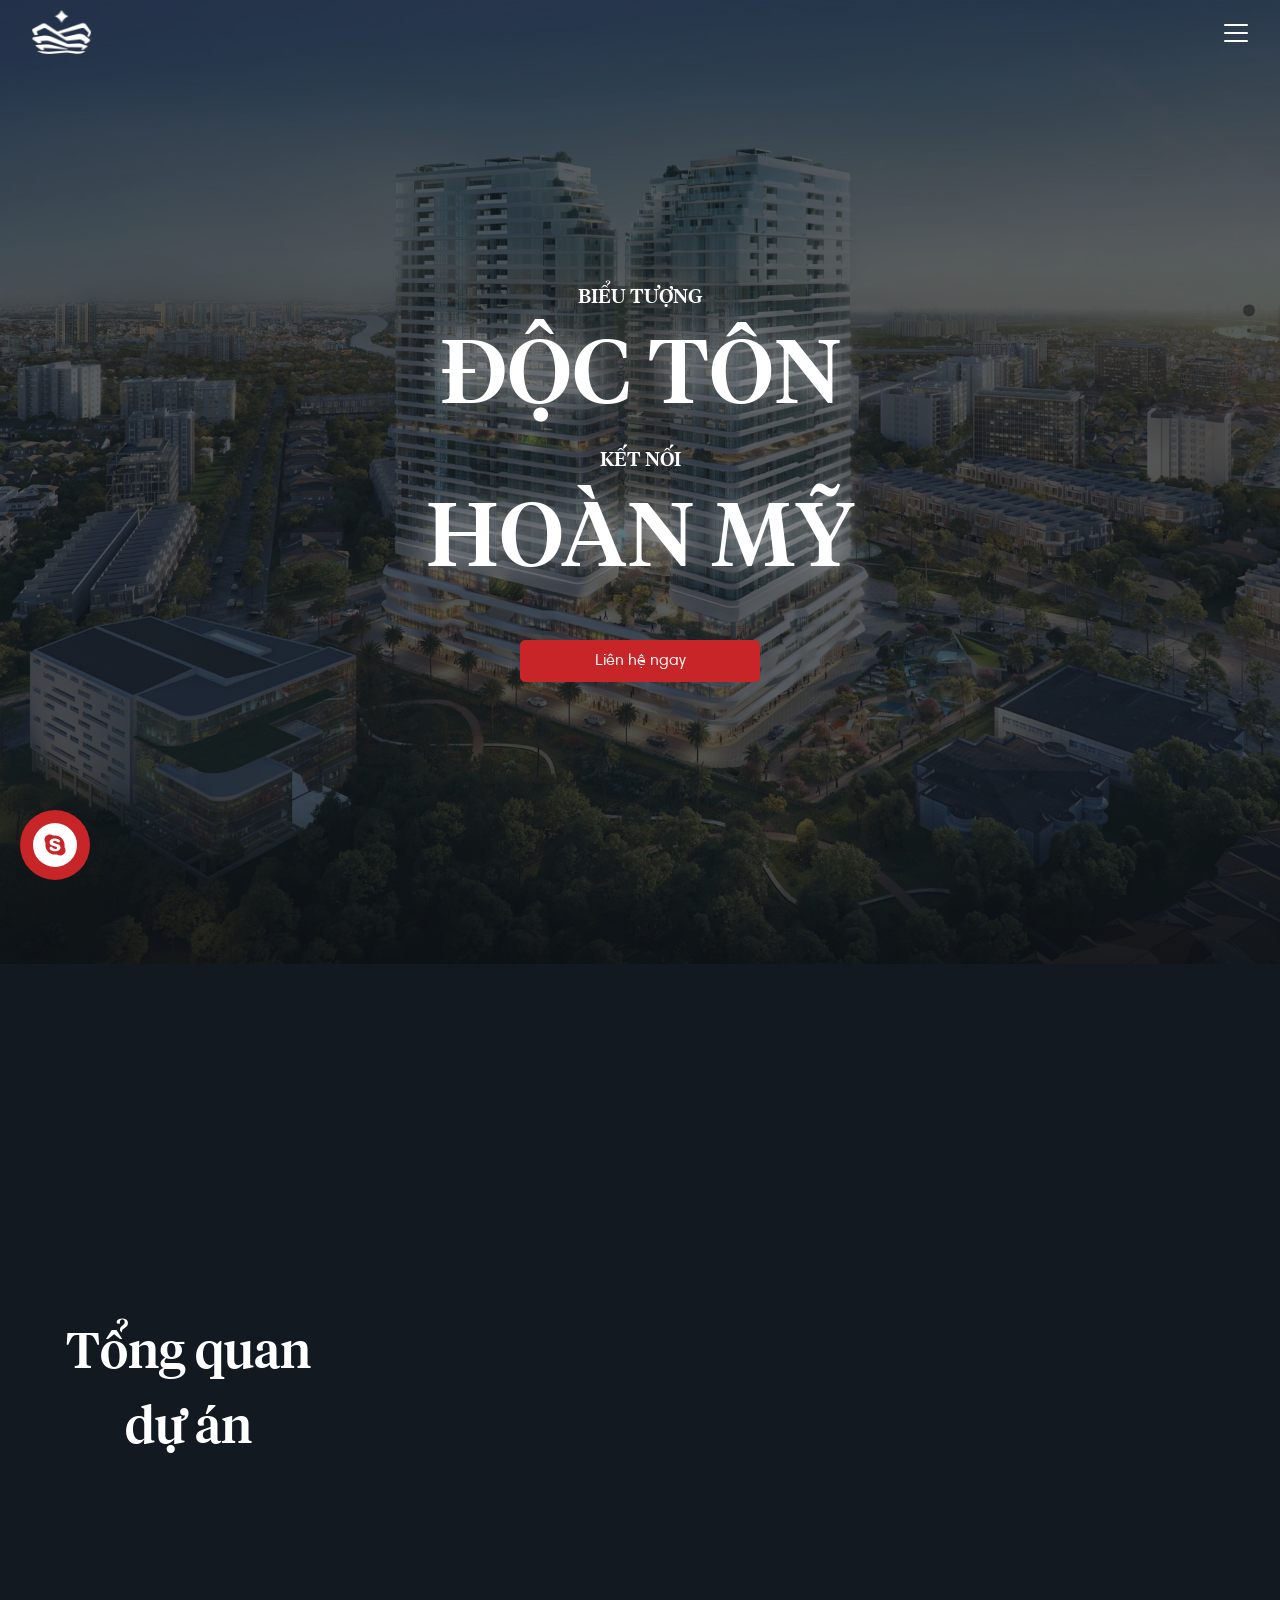
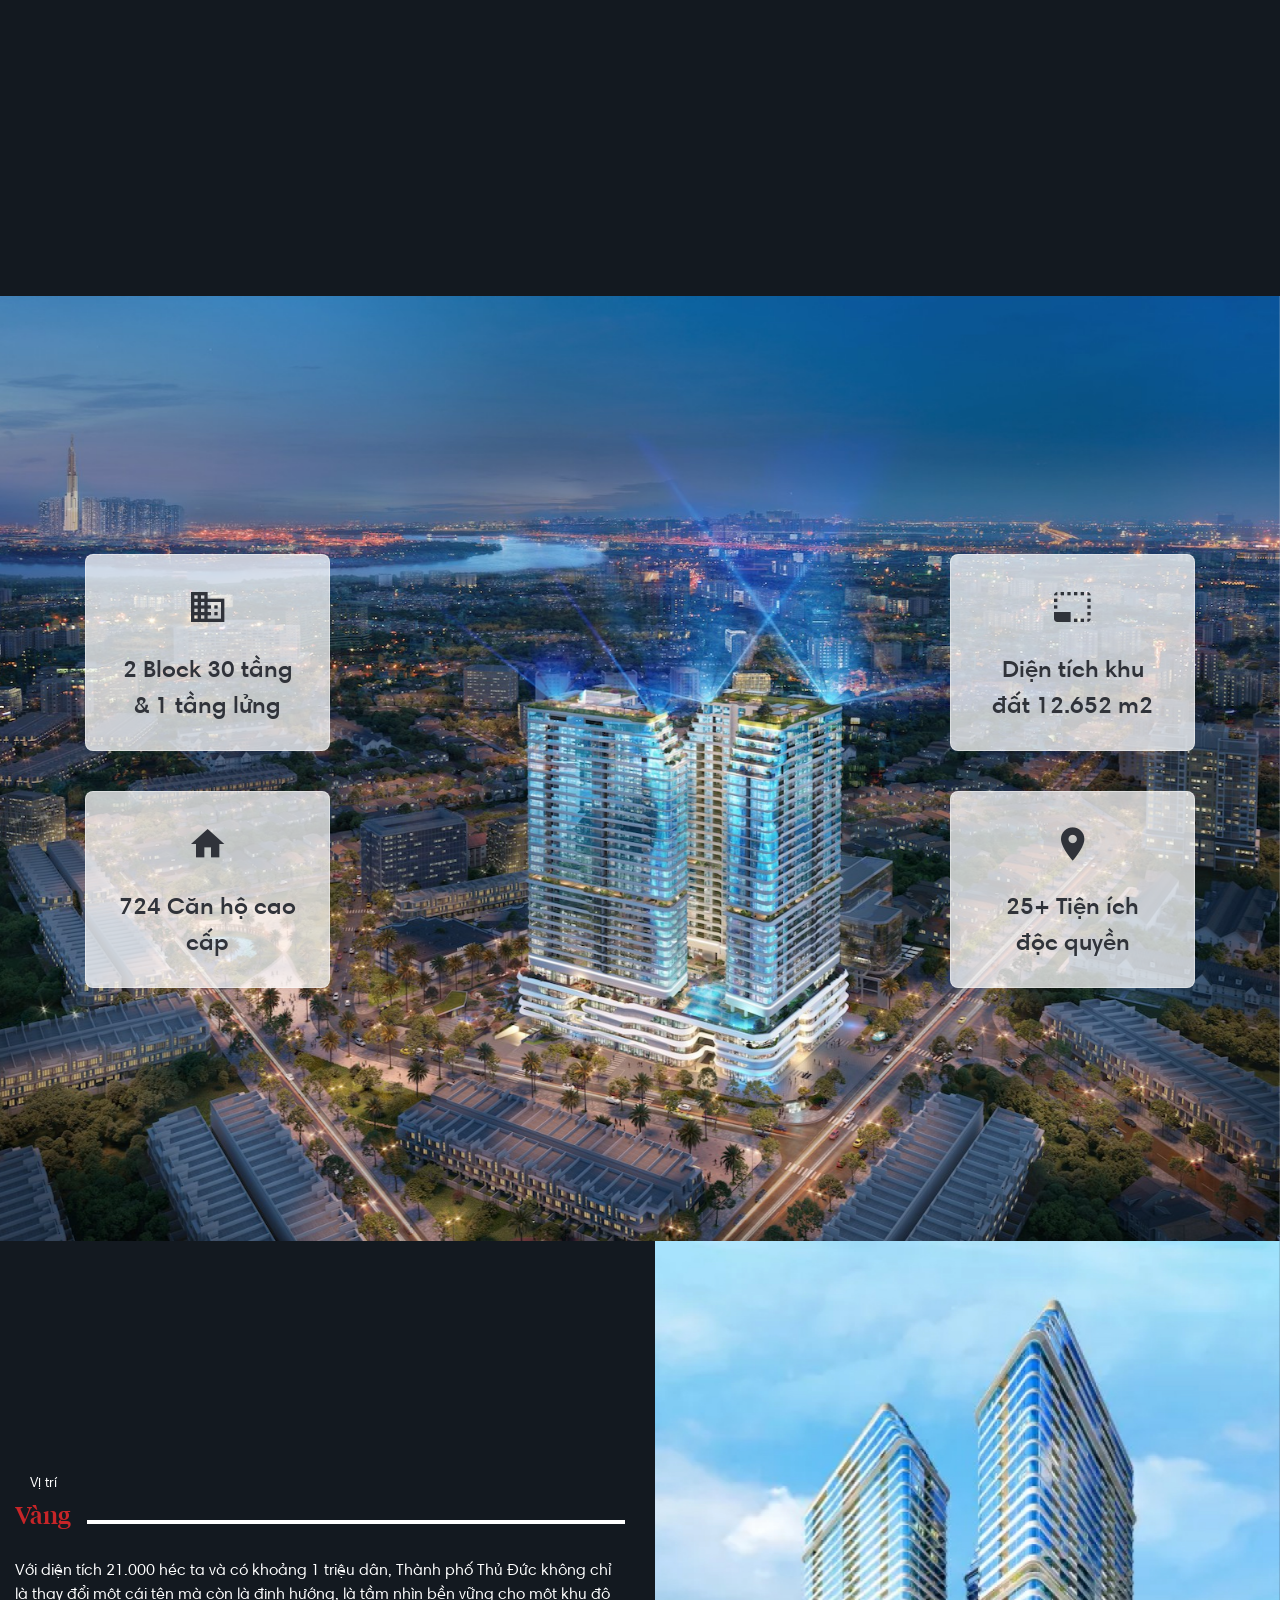
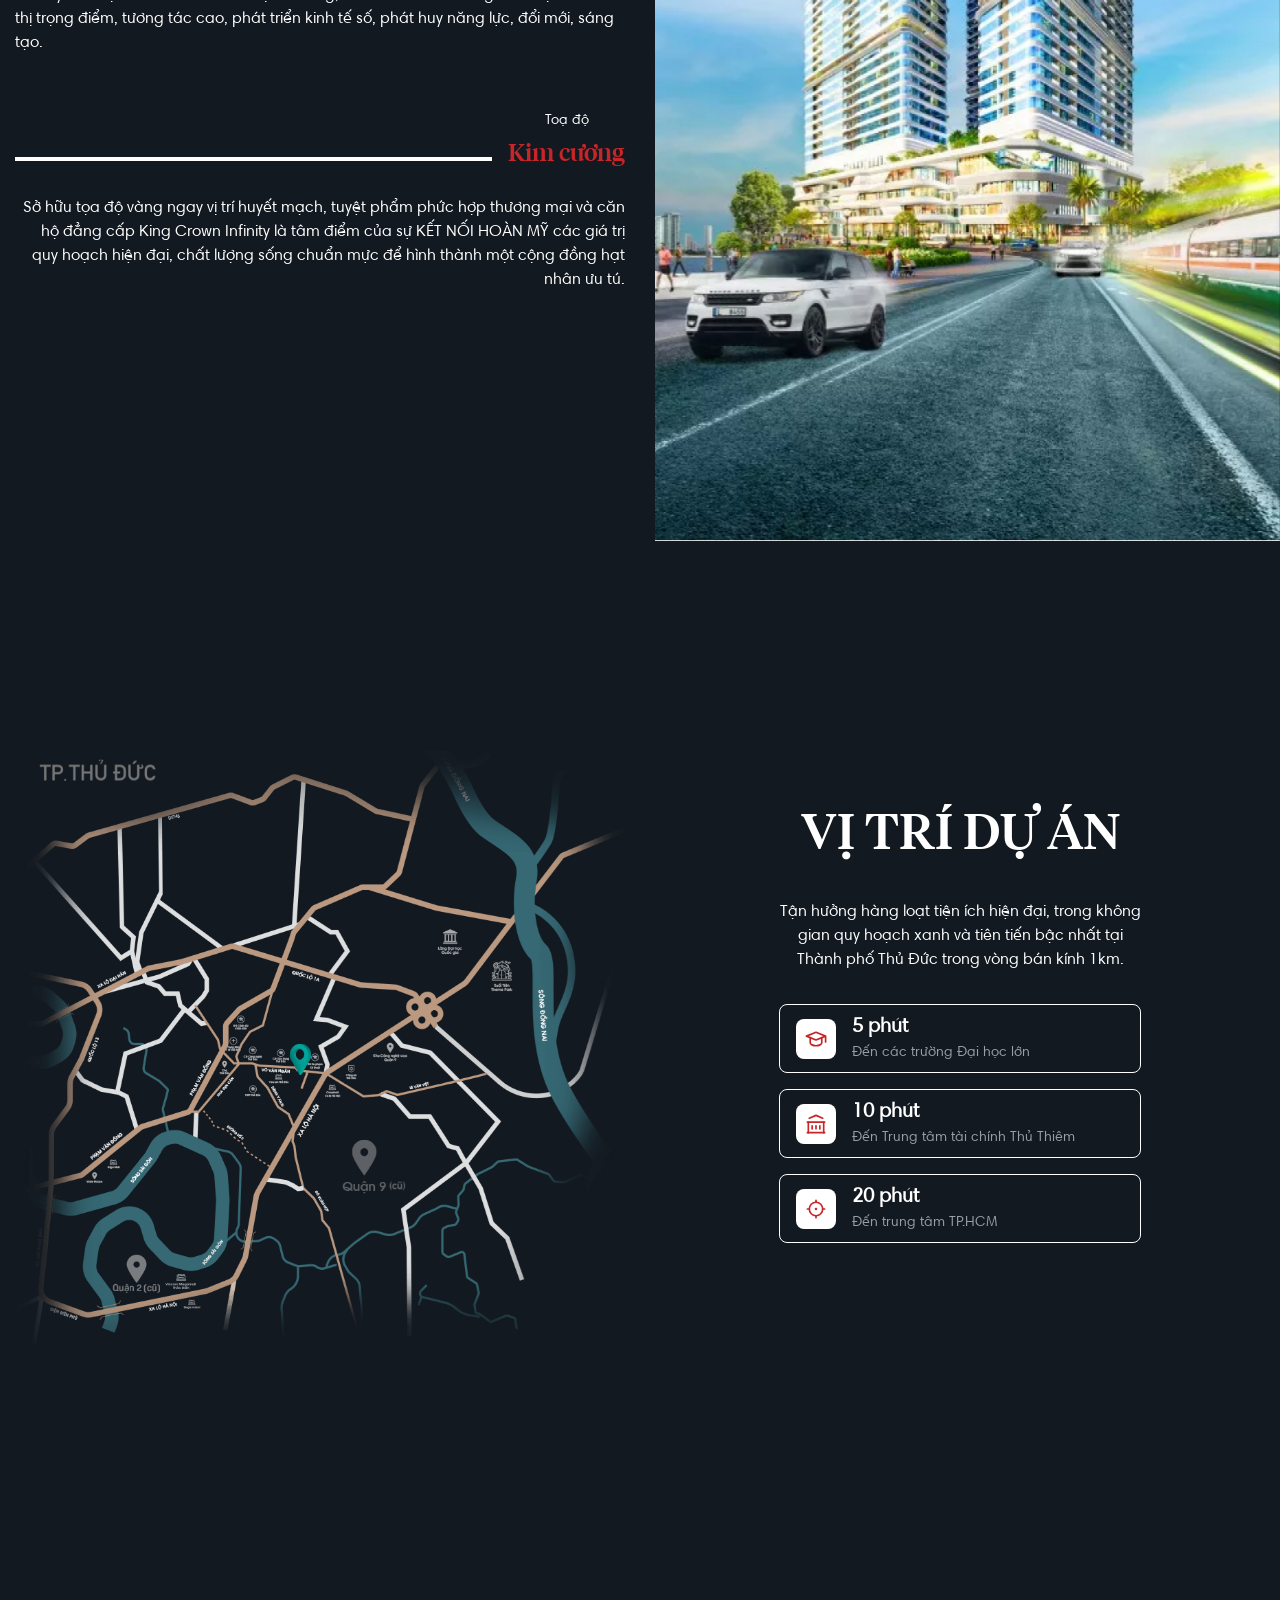
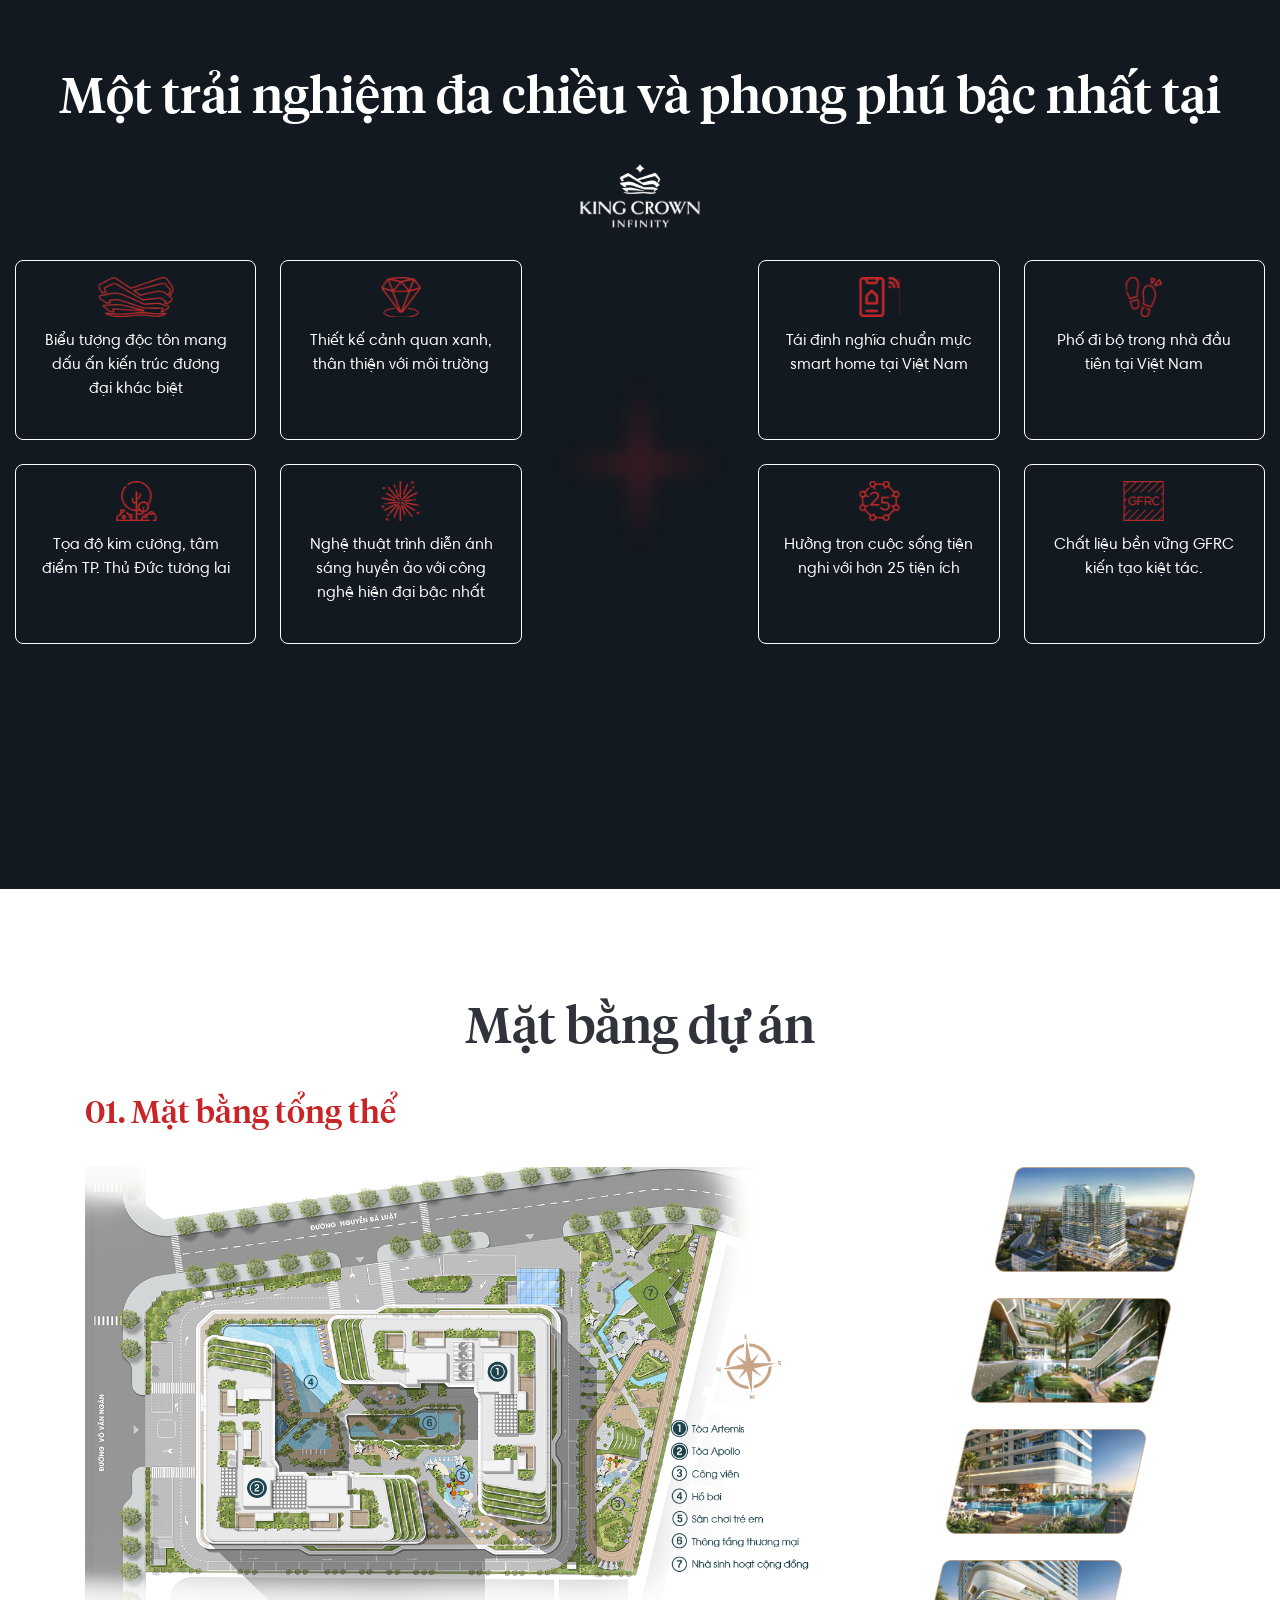
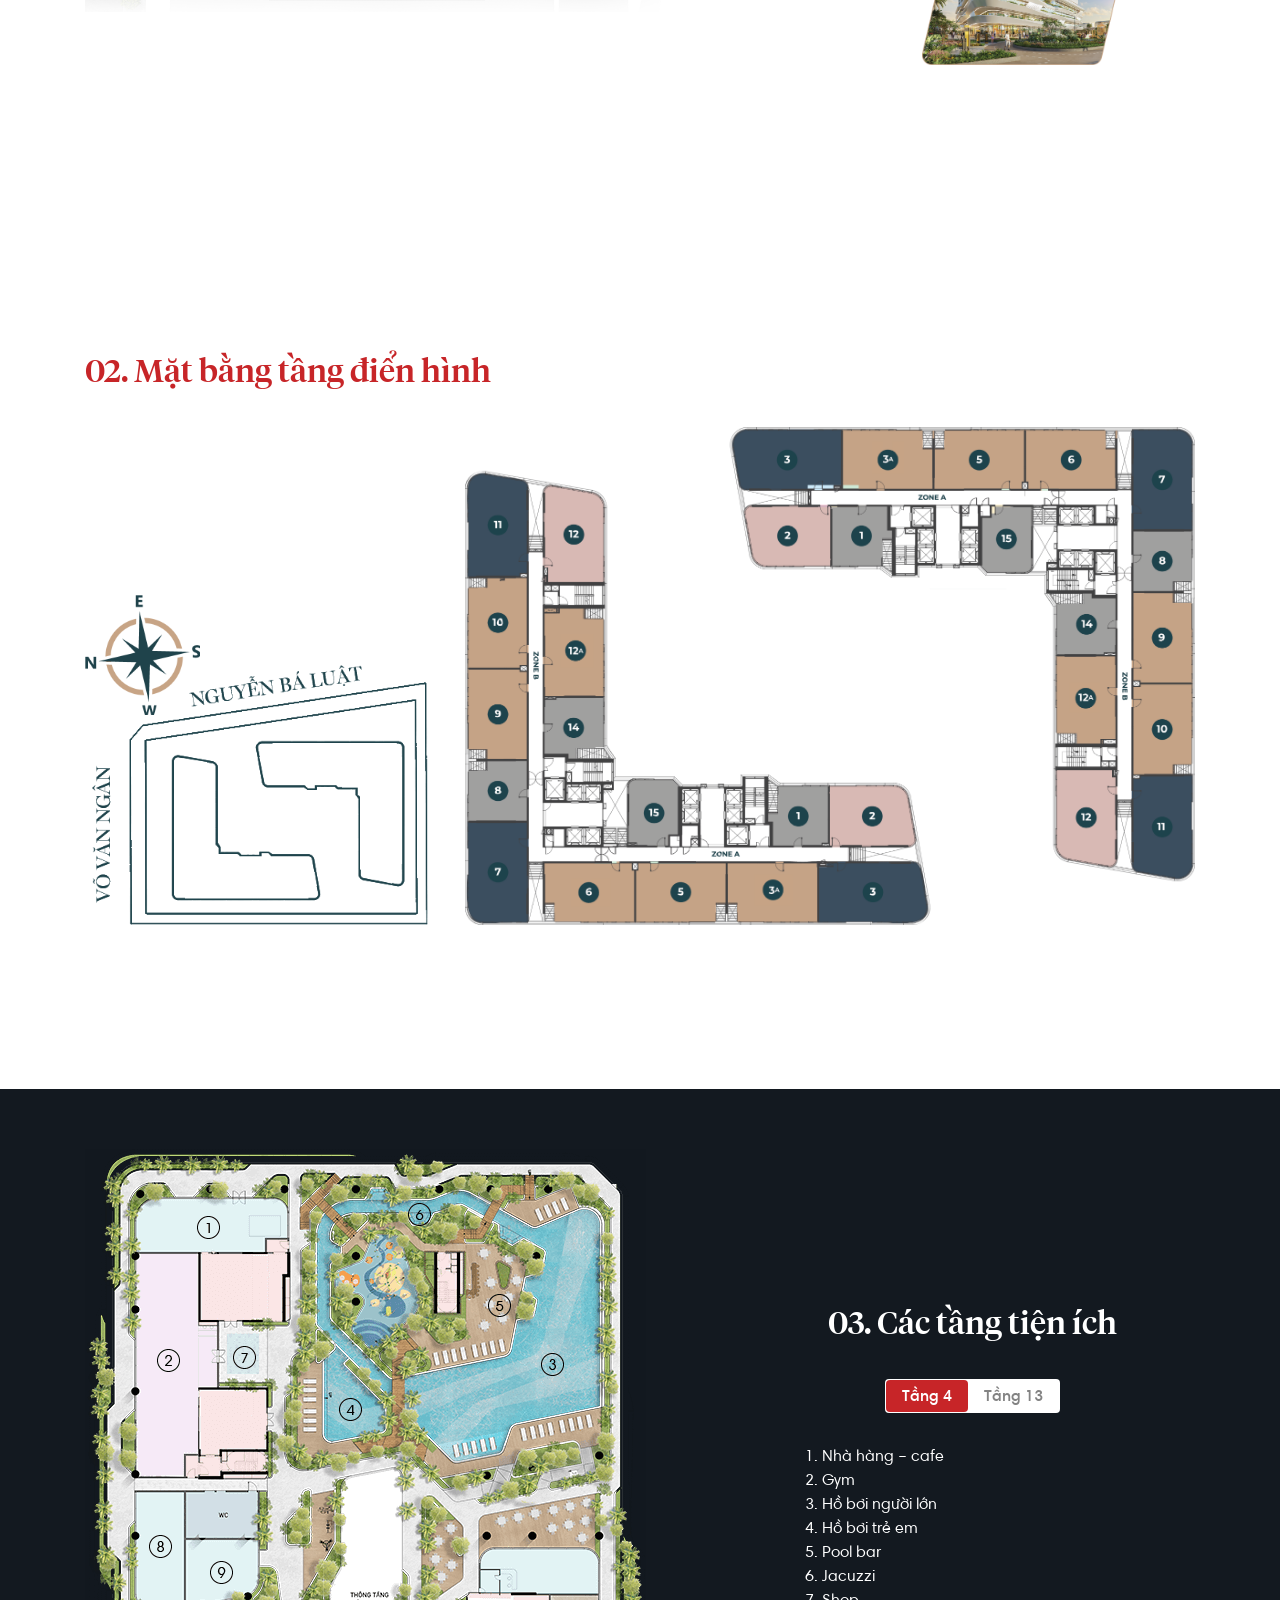
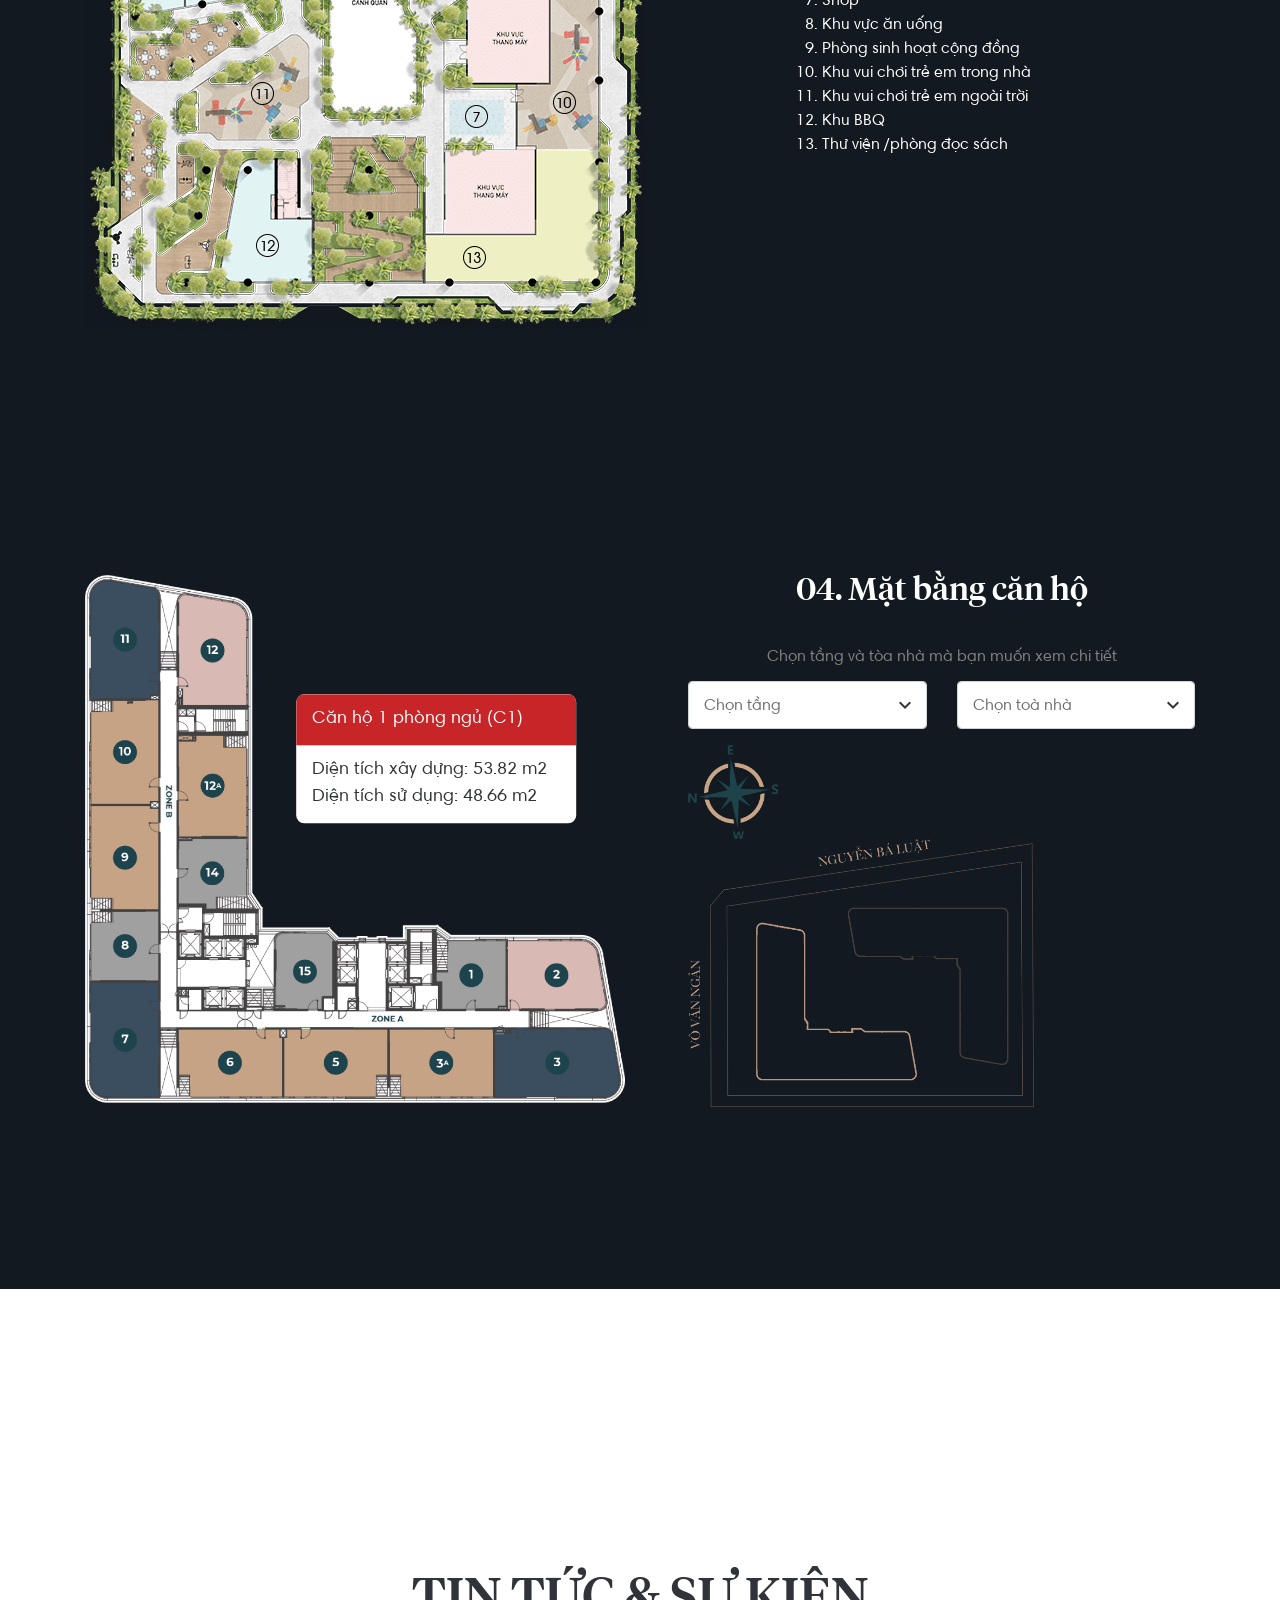
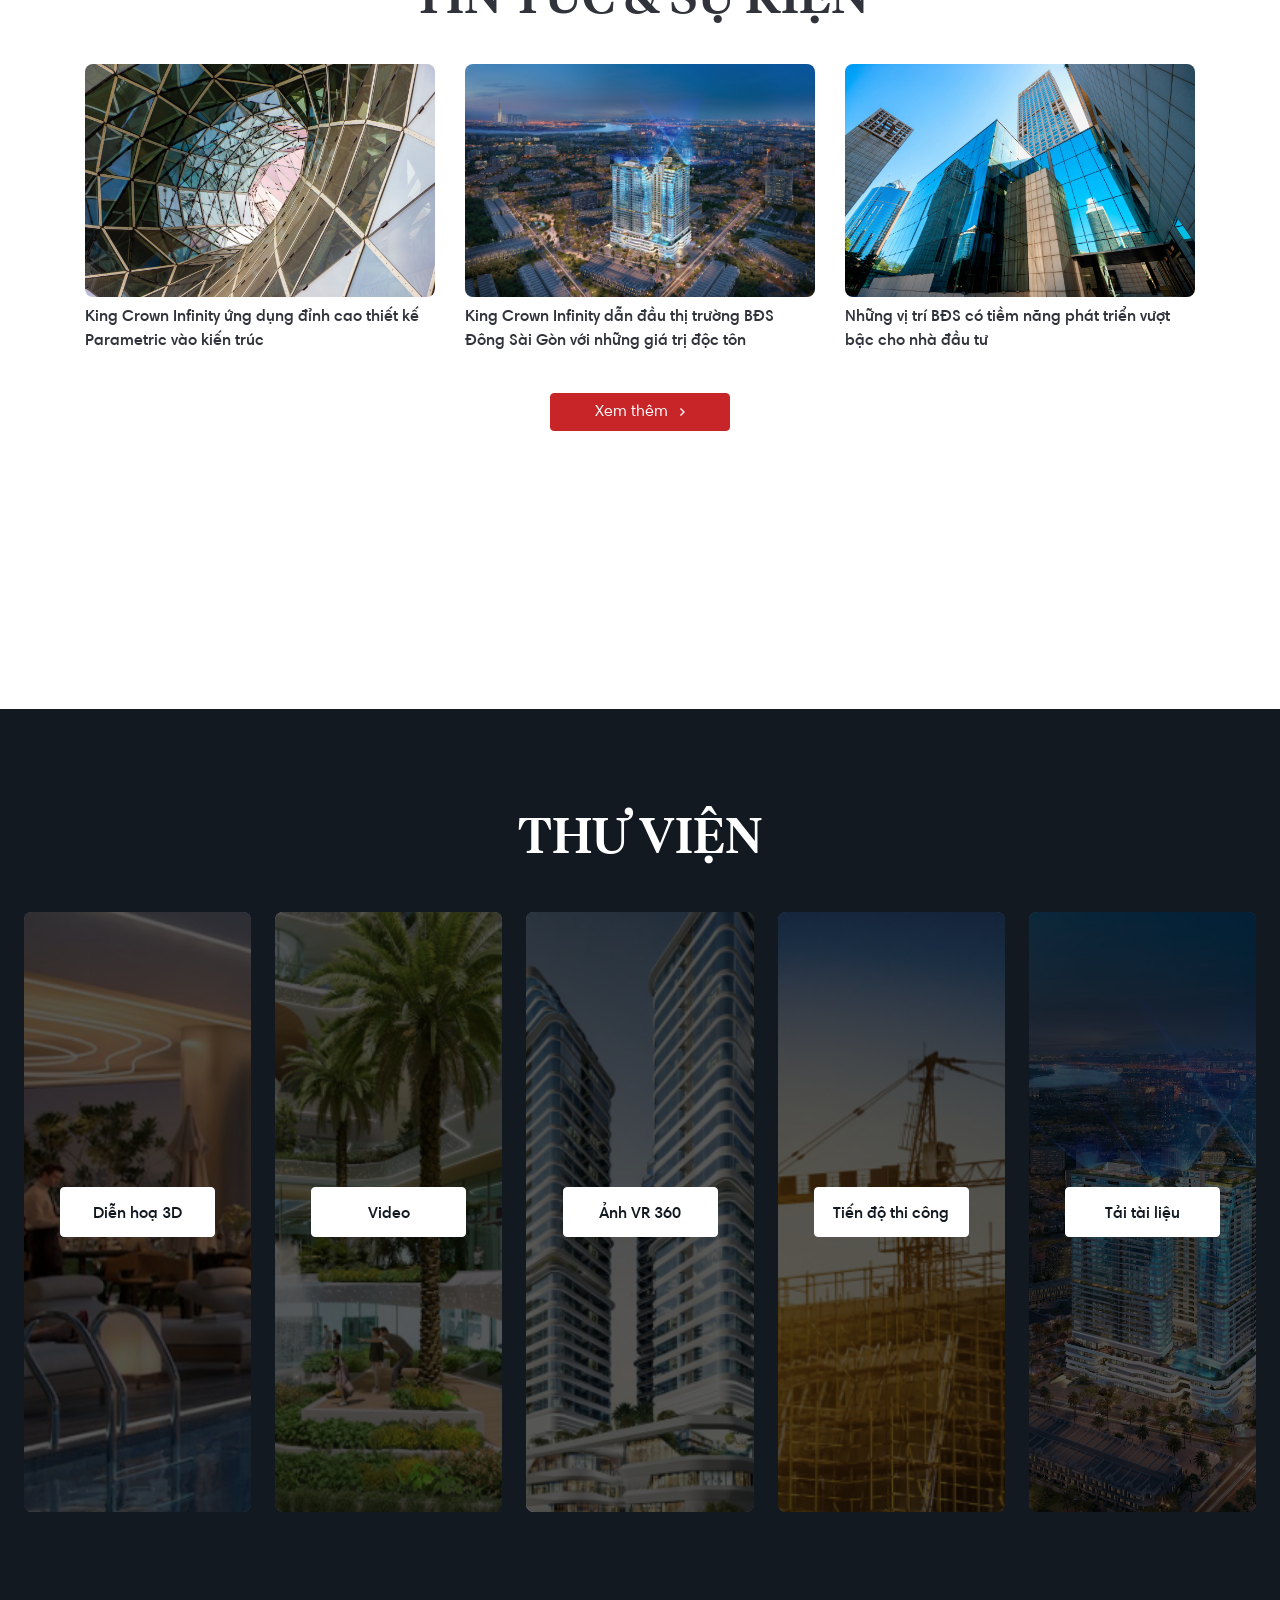
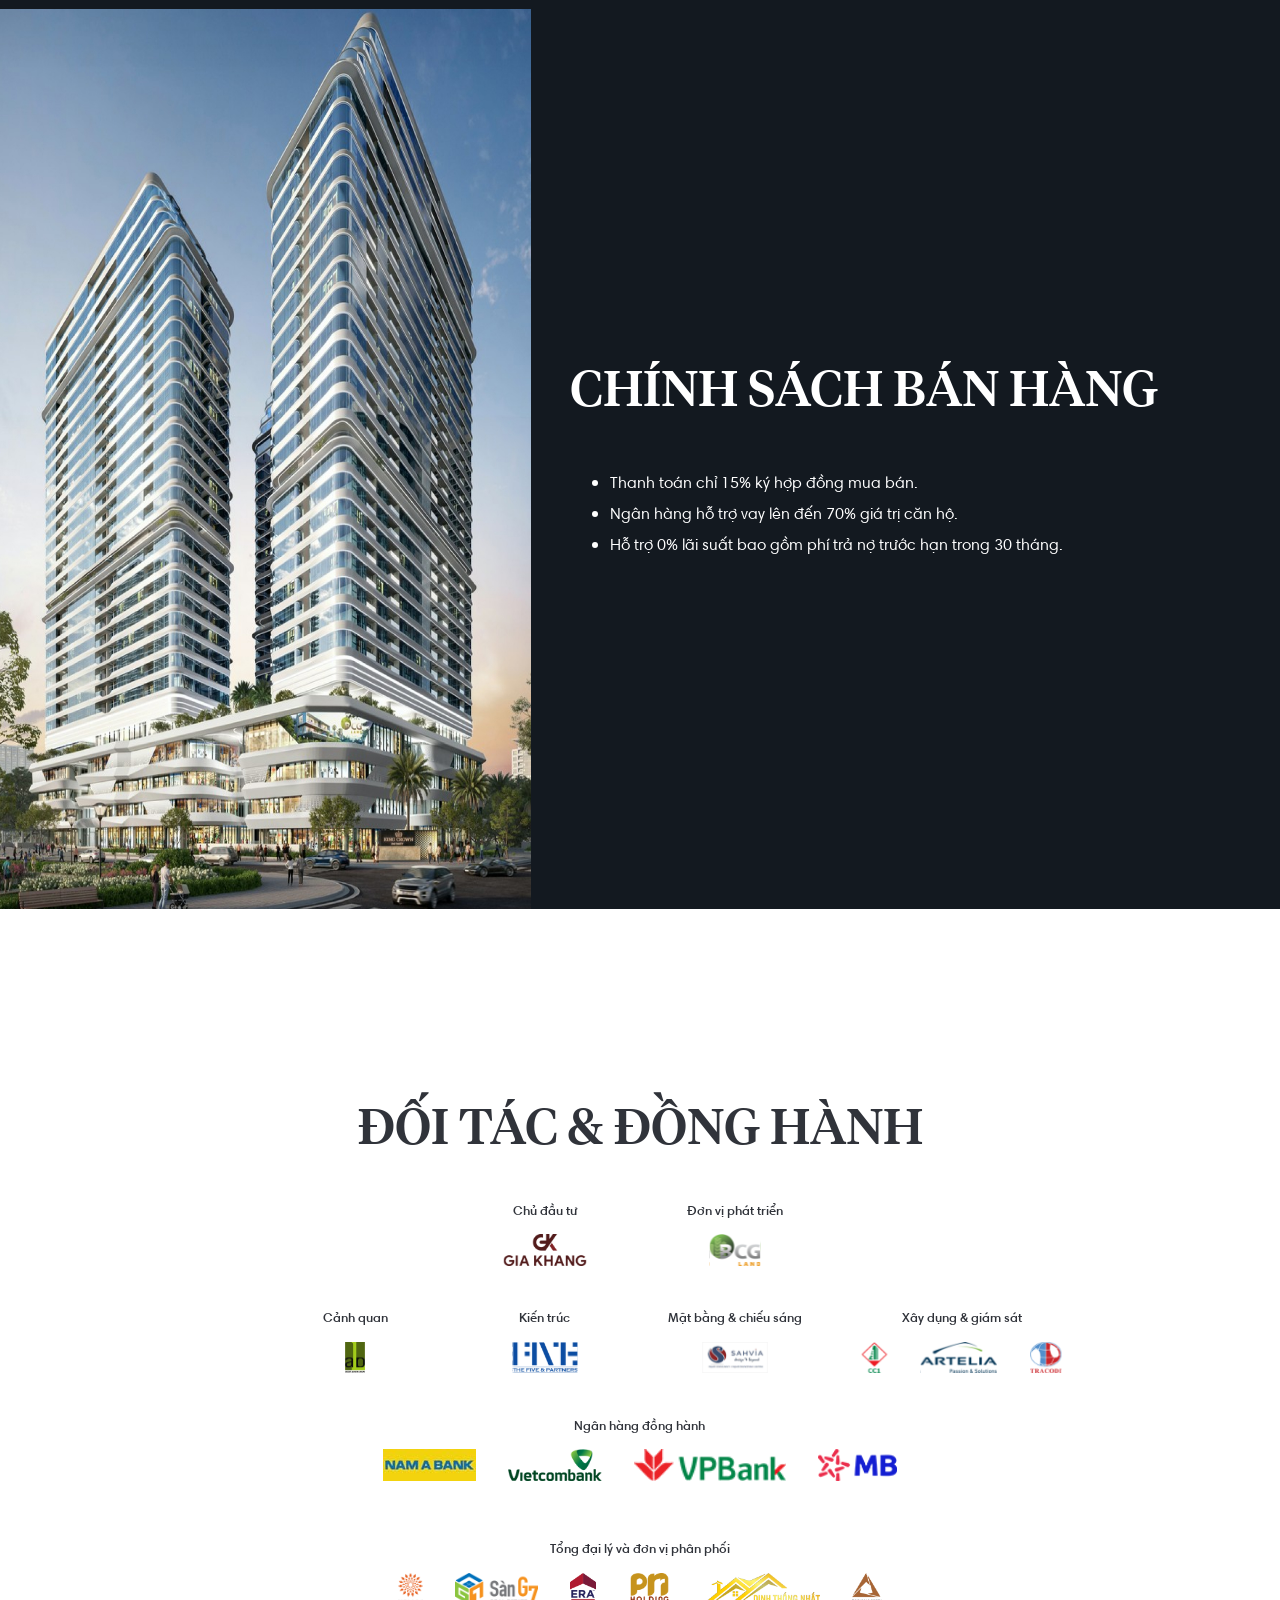
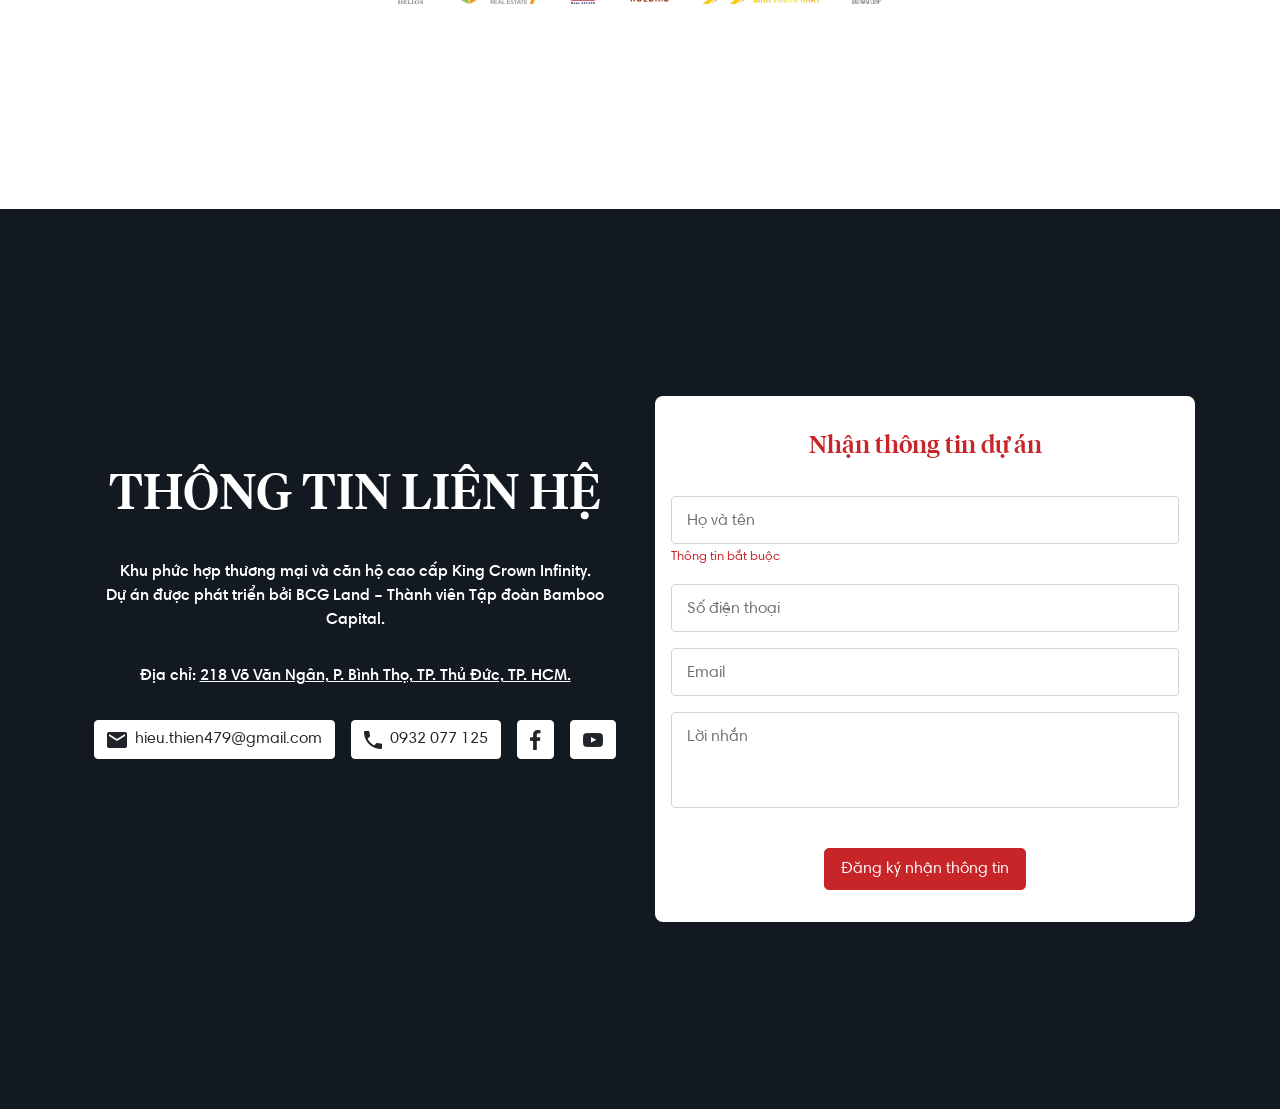
==== commit e3352fe0: "update landing page" ====
--- a/index.html
+++ b/index.html
@@ -7,17 +7,24 @@
   <meta name="description" content="Landing page">
   <meta name="viewport" content="width=device-width,initial-scale=1.0, maximum-scale=1.0, user-scalable=no">
   <title>Home</title>
-  <link rel="stylesheet" type="text/css" href="plugin/fancybox.css">
-  <link rel="stylesheet" type="text/css" href="plugins/animate.css">
+  <link rel="stylesheet" type="text/css" href="plugins/fancybox.css">
+  <link rel="stylesheet" type="text/css" href="css/wow.min.css">
   <link rel="stylesheet" type="text/css" href="plugins/fullpage/fullpage.min.css">
   <link rel="stylesheet" type="text/css" href="css/landing-page-project.css">
 </head>
 
 <body>
+  <div class="fullscreen-view welcome-screen">
+    <div class="fullscreen-fill">
+      <div class="d-flex align-items-center justify-content-center h-100">
+        <div class="d-flex flex-column justify-content-center justify-content-md-start flex-md-row align-items-center">
+          <img src="images/kingcrown/logo-kingcrown-text-white.svg" alt="Kingcrown" class="logo-kingcrown wow zoomIn">
+        </div>
+      </div>
+    </div>
+  </div>
   <header class="header header-white d-flex align-items-center justify-content-between">
     <a href="#" class="header-logo d-flex align-items-center">
-      <img src="images/logo/logo-r-white.svg" alt="Rever">
-      <i class="zmdi zmdi-close px-3 text-white"></i>
       <img src="images/kingcrown/logo-kingcrown-white.svg" alt="Kingcrown">
     </a>
     <div id="nav-hamburger-icon">
@@ -30,13 +37,13 @@
     <section class="section project-intro" id="section-0">
       <div class="intro">
         <h1>
-          <span>Biểu tượng</span>
-          <span>Độc tôn</span>
-          <span>Kết nối</span>
-          <span>Hoàn mỹ</span>
+          <span class="wow fadeInUp">Biểu tượng</span>
+          <span class="wow fadeInUp" data-wow-delay="0.2s">Độc tôn</span>
+          <span class="wow fadeInUp" data-wow-delay="0.3s">Kết nối</span>
+          <span class="wow fadeInUp" data-wow-delay="0.4s">Hoàn mỹ</span>
         </h1>
         <div class="banner-group-cta">
-          <a href="#" class="btn btn-lg btn-block btn-lipstick wow fadeInUp">Tải tài liệu ngay</a>
+          <a href="#" class="btn btn-lg btn-block btn-lipstick btn-info-contact wow fadeInUp" data-wow-delay="0.6s">Liên hệ ngay</a>
         </div>
       </div>
     </section>
@@ -44,11 +51,11 @@
       <div class="container-fluid">
         <div class="row align-items-center">
           <div class="col-md-3">
-            <h2 class="section-title text-center text-white">Tổng quan <br class="d-none d-lg-block"> dự án</h2>
+            <h2 class="section-title text-center text-white wow fadeInLeft">Tổng quan <br class="d-none d-lg-block"> dự án</h2>
           </div>
           <div class="col-md-9 pr-0">
-            <div class="section-video">
-              <iframe width="560" height="315" src="https://www.youtube.com/embed/_R7lBwX5psA" title="YouTube video player" frameborder="0" allow="accelerometer; autoplay; clipboard-write; encrypted-media; gyroscope; picture-in-picture" allowfullscreen></iframe>
+            <div class="section-video wow fadeInRight">
+              <iframe width="560" height="315" src="https://www.youtube.com/embed/BKkJiO2_hpU" title="YouTube video player" frameborder="0" allow="accelerometer; autoplay; clipboard-write; encrypted-media; gyroscope; picture-in-picture" allowfullscreen></iframe>
             </div>
           </div>
         </div>
@@ -58,25 +65,25 @@
       <div class="container is-inner">
         <div class="row">
           <div class="col-lg-6">
-            <div class="project-scale-card d-flex flex-row flex-lg-column align-items-center">
+            <div class="project-scale-card d-flex flex-row flex-lg-column align-items-center wow fadeInUp">
               <i class="zmdi zmdi-city-alt"></i>
               <p>2 Block 30 tầng & 1 tầng lửng</p>
             </div>
           </div>
           <div class="col-lg-6 text-right">
-            <div class="project-scale-card d-flex flex-row flex-lg-column align-items-center ml-auto">
+            <div class="project-scale-card d-flex flex-row flex-lg-column align-items-center ml-auto wow fadeInUp">
               <i class="zmdi zmdi-photo-size-select-small"></i>
               <p>Diện tích khu đất 12.652 m2</p>
             </div>
           </div>
           <div class="col-lg-6">
-            <div class="project-scale-card d-flex flex-row flex-lg-column align-items-center">
+            <div class="project-scale-card d-flex flex-row flex-lg-column align-items-center wow fadeInUp" data-wow-delay="0.2s">
               <i class="zmdi zmdi-home"></i>
               <p>724 Căn hộ cao cấp</p>
             </div>
           </div>
           <div class="col-lg-6 text-right">
-            <div class="project-scale-card d-flex flex-row flex-lg-column align-items-center ml-auto">
+            <div class="project-scale-card d-flex flex-row flex-lg-column align-items-center ml-auto wow fadeInUp" data-wow-delay="0.2s">
               <i class="zmdi zmdi-pin"></i>
               <p>25+ Tiện ích độc quyền</p>
             </div>
@@ -88,7 +95,7 @@
       <div class="container-fluid h-100">
         <div class="row h-100 align-items-center">
           <div class="col-lg-6">
-            <div class="row align-items-center align-items-lg-start">
+            <div class="row align-items-center align-items-lg-start wow fadeInLeft">
               <div class="col-3 col-lg-12 animate__animated animate__fadeInUp">
                 <div class="d-flex align-items-end justify-content-center justify-content-lg-start mb-4">
                   <h2 class="m-0 text-center">
@@ -102,7 +109,7 @@
                 <p class="text-left">Với diện tích 21.000 héc ta và có khoảng 1 triệu dân, Thành phố Thủ Đức không chỉ là thay đổi một cái tên mà còn là định hướng, là tầm nhìn bền vững cho một khu đô thị trọng điểm, tương tác cao, phát triển kinh tế số, phát huy năng lực, đổi mới, sáng tạo.</p>
               </div>
             </div>
-            <div class="row align-items-center flex-row flex-row-reverse">
+            <div class="row align-items-center flex-row flex-row-reverse  wow fadeInRight">
               <div class="col-3 col-lg-12">
                 <div class="d-flex align-items-end justify-content-center justify-content-lg-start mb-4">
                   <div class="d-none d-lg-block divider mr-3"></div>
@@ -118,7 +125,7 @@
             </div>
           </div>
           <div class="col-lg-6 h-100 pr-0">
-            <div class="project-position-image">
+            <div class="project-position-image wow fadeIn">
               <img src="images/kingcrown/vi-tri-vang-kingcrown-infinity.jpg" alt="Rever">
             </div>
           </div>
@@ -130,10 +137,10 @@
         <div class="row align-items-center flex-row flex-row-reverse">
           <div class="col-md-6">
             <div class="project-location-content">
-              <h2 class="section-title text-center px-4 text-uppercase">Vị trí dự án</h2>
-              <p class="project-location-desc text-center text-white px-4">Tận hưởng hàng loạt tiện ích hiện đại, trong không gian quy hoạch xanh và tiên tiến bậc nhất tại Thành phố Thủ Đức trong vòng bán kính 1km.</p>
+              <h2 class="section-title text-center px-4 text-uppercase wow fadeInUp">Vị trí dự án</h2>
+              <p class="project-location-desc text-center text-white px-4 wow fadeInUp" data-wow-delay="0.2s">Tận hưởng hàng loạt tiện ích hiện đại, trong không gian quy hoạch xanh và tiên tiến bậc nhất tại Thành phố Thủ Đức trong vòng bán kính 1km.</p>
               <ul>
-                <li>
+                <li class="wow fadeInUp" data-wow-delay="0.5s">
                   <div class="icon">
                     <img src="images/kingcrown/school.svg" alt="Rever">
                   </div>
@@ -142,7 +149,7 @@
                     <p>Đến các trường Đại học lớn</p>
                   </div>
                 </li>
-                <li>
+                <li class="wow fadeInUp" data-wow-delay="0.6s">
                   <div class="icon">
                     <img src="images/kingcrown/building-bank.svg" alt="Rever">
                   </div>
@@ -151,7 +158,7 @@
                     <p>Đến Trung tâm tài chính Thủ Thiêm</p>
                   </div>
                 </li>
-                <li>
+                <li class="wow fadeInUp" data-wow-delay="0.7s">
                   <div class="icon">
                     <img src="images/kingcrown/focus-2.svg" alt="Rever">
                   </div>
@@ -164,7 +171,7 @@
             </div>
           </div>
           <div class="col-md-6">
-            <div class="project-location-image">
+            <div class="project-location-image wow fadeIn">
               <img src="images/kingcrown/vi-tri-du-an-kingcrown-infinity.png" alt="Rever">
             </div>
           </div>
@@ -172,8 +179,8 @@
       </div>
     </section>
     <section class="section project-experience" id="section-5">
-      <h2 class="section-title text-center">Một trải nghiệm đa chiều và phong phú bậc nhất tại</h2>
-      <img  class="logo-kingcrown" src="images/kingcrown/logo-kingcrown-infinity-text.svg" alt="Kingcrown Infinity">
+      <h2 class="section-title text-center wow fadeInUp">Một trải nghiệm đa chiều và phong phú bậc nhất tại</h2>
+      <img class="logo-kingcrown wow fadeInUp" data-wow-delay="0.2s" src="images/kingcrown/logo-kingcrown-infinity-text.svg" alt="Kingcrown Infinity">
       <div class="container-fluid">
         <div class="row">
           <div class="col-6 col-lg-5">
@@ -204,7 +211,7 @@
               </div>
             </div>
           </div>
-          <div class="col-lg-2 d-none d-lg-inline">
+          <div class="col-lg-2 d-none d-lg-inline wow zoomIn">
             <div class="d-flex flex-column align-items-center justify-content-center h-100">
               <img src="images/kingcrown/star-1.svg" alt="rever">
             </div>
@@ -315,7 +322,7 @@
         </div>
       </div>
     </section>
-    <section class="section project-floor-plan is-utilities" id="section-7">
+    <section class="section project-floor-plan is-utilities" id="section-8">
       <div class="section-content">
         <div class="container">
           <div class="row align-items-center h-100">
@@ -374,7 +381,7 @@
         </div>
       </div>
     </section>
-    <section class="section project-floor-plan is-apartment" id="section-8">
+    <section class="section project-floor-plan is-apartment" id="section-9">
       <div class="section-content">
         <div class="container">
           <div class="row align-items-center">
@@ -623,7 +630,7 @@
         </div>
       </div>
     </section>
-    <section class="section project-news bg-white" id="section-9">
+    <section class="section project-news bg-white" id="section-10">
       <h2 class="section-title text-center text-charcoal-gray text-uppercase">Tin tức & sự kiện</h2>
       <div class="container">
         <div class="row">
@@ -663,10 +670,10 @@
         </div>
       </div>
     </section>
-    <section class="section project-library" id="section-10">
+    <section class="section project-library" id="section-11">
       <h2 class="section-title px-3 text-center text-uppercase">Thư viện</h2>
       <div class="row">
-        <div class="col-12 col-lg">
+        <div class="col-12 col-lg wow fadeInRight">
           <a href="images/kingcrown/dien-hoa-3d/walking_indoor_img_3.jpeg" class="card-library is-3d" data-fancybox="3d" data-caption="viewimg">
             <span class="btn btn-white">Diễn hoạ 3D</span>
           </a>
@@ -683,17 +690,17 @@
               <img src="images/kingcrown/dien-hoa-3d/viewimg.jpeg" alt="Rever">
             </a>
         </div>
-        <div class="col-6 col-lg">
+        <div class="col-6 col-lg wow fadeInRight" data-wow-delay="0.2s">
           <a rel="video" href="youtube.com/embed/BKkJiO2_hpU" class="card-library is-video" data-fancybox="video">
             <span class="btn btn-white">Video</span>
           </a>
         </div>
-        <div class="col-6 col-lg">
+        <div class="col-6 col-lg wow fadeInRight" data-wow-delay="0.4s">
           <a href="https://panoraven.com/en/embed/RPKdQ042rE" class="card-library is-vr-360" data-fancybox="fullscreen-vr360" data-caption="Ảnh VR 360">
             <span class="btn btn-white">Ảnh VR 360</span>
           </a>
         </div>
-        <div class="col-6 col-lg">
+        <div class="col-6 col-lg wow fadeInRight" data-wow-delay="0.6s">
           <a href="images/kingcrown/tien-do-thi-cong/01-2.jpeg" class="card-library is-progress" data-fancybox="contruction-progess" data-caption="">
             <span class="btn btn-white">Tiến độ thi công</span>
           </a>
@@ -728,24 +735,24 @@
               <img src="images/kingcrown/tien-do-thi-cong/11.jpeg" alt="Rever">
             </a>
         </div>
-        <div class="col-6 col-lg">
+        <div class="col-6 col-lg wow fadeInRight" data-wow-delay="0.8s">
           <a href="https://drive.google.com/file/d/1WhoSrsRYKrt5BI-aBmzee_xXKqL3yNuQ/view" target="_blank" class="card-library is-document">
             <span class="btn btn-white">Tải tài liệu</span>
           </a>
         </div>
       </div>
     </section>
-    <section class="section project-policy" id="section-11">
+    <section class="section project-policy" id="section-12">
       <div class="container-fluid h-100 p-0">
         <div class="row h-100 align-items-center">
           <div class="col-md-5 h-100 p-0 d-none d-lg-block">
-            <div class="cover">
+            <div class="cover wow fadeInLeft">
               <img src="images/kingcrown/chinh-sach-ban-hang.jpg" alt="Rever">
             </div>
           </div>
           <div class="col-md-7">
-            <h2 class="section-title pl-4 text-uppercase">Chính sách bán hàng</h2>
-            <ul class="pl-5">
+            <h2 class="section-title pl-4 text-uppercase wow fadeInUp">Chính sách bán hàng</h2>
+            <ul class="pl-5 wow fadeInUp" data-wow-delay="0.2s">
               <li>Thanh toán chỉ 15% ký hợp đồng mua bán.</li>
               <li>Ngân hàng hỗ trợ vay lên đến 70% giá trị căn hộ.</li>
               <li>Hỗ trợ 0% lãi suất bao gồm phí trả nợ trước hạn trong 30 tháng.</li>
@@ -754,7 +761,7 @@
         </div>
       </div>
     </section>
-    <section class="section section-white project-partner bg-white" id="section-12">
+    <section class="section section-white project-partner bg-white" id="section-13">
       <div class="container">
         <h2 class="section-title text-center text-charcoal-gray text-uppercase">Đối tác & đồng hành</h2>
         <div class="row justify-content-center">
@@ -825,14 +832,13 @@
                 <img src="images/kingcrown/logo-pn.png" alt="pn" class="partner-item-image mx-3 mb-3">
                 <img src="images/kingcrown/logo-dinhthongnhat.png" alt="dinhthongnhat" class="partner-item-image mx-3 mb-3">
                 <img src="images/kingcrown/logo-baonam.png" alt="baonam" class="partner-item-image mx-3 mb-3">
-                <img src="../../images/logo-r-rever-red.svg" alt="rever" class="partner-item-image mx-3 mb-3">
-              </div>
-            </div>
-          </div>
-        </div>
-      </div>
-    </section>
-    <section class="section project-info" id="section-13">
+              </div>
+            </div>
+          </div>
+        </div>
+      </div>
+    </section>
+    <section class="section project-info" id="section-14">
       <div class="container">
         <div class="row align-items-center">
           <div class="col-md-6">
@@ -845,10 +851,10 @@
             </p>
             <p class="project-info-address text-center">Địa chỉ: <a href="#">218 Võ Văn Ngân, P. Bình Thọ, TP. Thủ Đức, TP. HCM.</a></p>
             <div class="d-flex flex-wrap align-items-center justify-content-center project-info-cta">
-              <a href="mailto:sales@rever.vn" class="btn btn-white mx-2"><i class="zmdi zmdi-email pr-2"></i>sales@rever.vn</a>
-              <a href="tel:1800234546" class="btn btn-white mx-2"><i class="zmdi zmdi-phone pr-2"></i>1800 234 546</a>
-              <a href="facebook.com" class="btn btn-white mx-2"><i class="zmdi zmdi-facebook"></i></a>
-              <a href="youtube.ccom" class="btn btn-white mx-2"><i class="zmdi zmdi-youtube-play"></i></a>
+              <a href="mailto:hieu.thien479@gmail.com" class="btn btn-white mx-2"><i class="zmdi zmdi-email pr-2"></i>hieu.thien479@gmail.com</a>
+              <a href="tel:0932077125" class="btn btn-white mx-2"><i class="zmdi zmdi-phone pr-2"></i>0932 077 125</a>
+              <a href="https://www.facebook.com/nguyenhieuthien93" class="btn btn-white mx-2"><i class="zmdi zmdi-facebook"></i></a>
+              <a href="youtube.com" class="btn btn-white mx-2"><i class="zmdi zmdi-youtube-play"></i></a>
             </div>
           </div>
           <div class="col-md-6">
@@ -892,7 +898,7 @@
     </section>
   </div>
   <div class="nav-menu">
-    <a  href="#" class="close-menu">
+    <a  href="javascript:void(0)" class="close-menu">
       <i class="zmdi zmdi-close"></i>
     </a>
     <ul>
@@ -903,10 +909,10 @@
         <a href="#tong-quan">Tổng quan</a>
       </li>
       <li>
-        <a href="#vi-tri">Vị trí</a>
+        <a href="#quy-mo-du-an">Quy mô dự án</a>
       </li>
       <li>
-        <a href="#mat-bang">Mặt bằng</a>
+        <a href="#vi-tri-vang">Vị trí vàng</a>
       </li>
       <li>
         <a href="#tin-tuc-va-su-kien">Tin tức & sự kiện</a>
@@ -918,7 +924,7 @@
         <a href="#chinh-sach-ban-hang">Chính sách bán hàng</a>
       </li>
       <li>
-        <a href="#doi-tac">Đối tác</a>
+        <a href="#doi-tac-dong-hanh">Đối tác</a>
       </li>
       <li>
         <a href="#lien-he">Liên hệ</a>
@@ -928,8 +934,8 @@
   <div class="nav-menu-overlay"></div>
   <!-- form -->
   <!-- add class show to popup to show popup -->
-  <div class="popup fade popup-contact popup-info-contact">
-    <div class="popup-dialog popup-dialog-centered" role="document">
+  <div class="popup fade popup-contact popup-info-contact" data-wow-delay="0.2s">
+    <div class="popup-dialog popup-dialog-centered wow fadeInUp" role="document">
       <div class="popup-content">
         <div class="popup-header">
           <h5 class="popup-title">Liên hệ tư vấn</h5>
@@ -996,11 +1002,205 @@
 </body>
 <script src="js/jquery-2.2.1.min.js"></script>
 <script src="plugins/arcontactus.js"></script>
+<script src="plugins/wow.min.js"></script>
 <script src="plugins/fancybox.js"></script>
 <script src="plugins/fullpage/fullpage.js"></script>
-<script src="plugins/wow.js"></script>
-<script src="plugins/animate-it.js"></script>
 <script type="text/javascript">
+  window.setTimeout(() => {
+    $('.welcome-screen').hide();
+  }, 2000);
+
+  (function() {
+    var Util,
+        __bind = function(fn, me){ return function(){ return fn.apply(me, arguments); }; };
+
+    Util = (function() {
+      function Util() {}
+
+      Util.prototype.extend = function(custom, defaults) {
+        var key, value;
+        for (key in custom) {
+          value = custom[key];
+          if (value != null) {
+            defaults[key] = value;
+          }
+        }
+        return defaults;
+      };
+
+      Util.prototype.isMobile = function(agent) {
+        return /Android|webOS|iPhone|iPad|iPod|BlackBerry|IEMobile|Opera Mini/i.test(agent);
+      };
+
+      return Util;
+
+    })();
+
+    this.WOW = (function() {
+      WOW.prototype.defaults = {
+        boxClass: 'wow',
+        animateClass: 'animated',
+        offset: 0,
+        mobile: true
+      };
+
+      function WOW(options) {
+        if (options == null) {
+          options = {};
+        }
+        this.scrollCallback = __bind(this.scrollCallback, this);
+        this.scrollHandler = __bind(this.scrollHandler, this);
+        this.start = __bind(this.start, this);
+        this.scrolled = true;
+        this.config = this.util().extend(options, this.defaults);
+      }
+
+      WOW.prototype.init = function() {
+        var _ref;
+        this.element = window.document.documentElement;
+        if ((_ref = document.readyState) === "interactive" || _ref === "complete") {
+          return this.start();
+        } else {
+          return document.addEventListener('DOMContentLoaded', this.start);
+        }
+      };
+
+      WOW.prototype.start = function() {
+        var box, _i, _len, _ref;
+        this.boxes = this.element.getElementsByClassName(this.config.boxClass);
+        if (this.boxes.length) {
+          if (this.disabled()) {
+            return this.resetStyle();
+          } else {
+            _ref = this.boxes;
+            for (_i = 0, _len = _ref.length; _i < _len; _i++) {
+              box = _ref[_i];
+              this.applyStyle(box, true);
+            }
+            window.addEventListener('scroll', this.scrollHandler, false);
+            window.addEventListener('resize', this.scrollHandler, false);
+            return this.interval = setInterval(this.scrollCallback, 50);
+          }
+        }
+      };
+
+      WOW.prototype.stop = function() {
+        window.removeEventListener('scroll', this.scrollHandler, false);
+        window.removeEventListener('resize', this.scrollHandler, false);
+        if (this.interval != null) {
+          return clearInterval(this.interval);
+        }
+      };
+
+      WOW.prototype.show = function(box) {
+        this.applyStyle(box);
+        return box.className = "" + box.className + " " + this.config.animateClass;
+      };
+
+      WOW.prototype.applyStyle = function(box, hidden) {
+        var delay, duration, iteration;
+        duration = box.getAttribute('data-wow-duration');
+        delay = box.getAttribute('data-wow-delay');
+        iteration = box.getAttribute('data-wow-iteration');
+        return box.setAttribute('style', this.customStyle(hidden, duration, delay, iteration));
+      };
+
+      WOW.prototype.resetStyle = function() {
+        var box, _i, _len, _ref, _results;
+        _ref = this.boxes;
+        _results = [];
+        for (_i = 0, _len = _ref.length; _i < _len; _i++) {
+          box = _ref[_i];
+          _results.push(box.setAttribute('style', 'visibility: visible;'));
+        }
+        return _results;
+      };
+
+      WOW.prototype.customStyle = function(hidden, duration, delay, iteration) {
+        var style;
+        style = hidden ? "visibility: hidden; -webkit-animation-name: none; -moz-animation-name: none; animation-name: none;" : "visibility: visible;";
+        if (duration) {
+          style += "-webkit-animation-duration: " + duration + "; -moz-animation-duration: " + duration + "; animation-duration: " + duration + ";";
+        }
+        if (delay) {
+          style += "-webkit-animation-delay: " + delay + "; -moz-animation-delay: " + delay + "; animation-delay: " + delay + ";";
+        }
+        if (iteration) {
+          style += "-webkit-animation-iteration-count: " + iteration + "; -moz-animation-iteration-count: " + iteration + "; animation-iteration-count: " + iteration + ";";
+        }
+        return style;
+      };
+
+      WOW.prototype.scrollHandler = function() {
+        return this.scrolled = true;
+      };
+
+      WOW.prototype.scrollCallback = function() {
+        var box;
+        if (this.scrolled) {
+          this.scrolled = false;
+          this.boxes = (function() {
+            var _i, _len, _ref, _results;
+            _ref = this.boxes;
+            _results = [];
+            for (_i = 0, _len = _ref.length; _i < _len; _i++) {
+              box = _ref[_i];
+              if (!(box)) {
+                continue;
+              }
+              if (this.isVisible(box)) {
+                this.show(box);
+                continue;
+              }
+              _results.push(box);
+            }
+            return _results;
+          }).call(this);
+          if (!this.boxes.length) {
+            return this.stop();
+          }
+        }
+      };
+
+      WOW.prototype.offsetTop = function(element) {
+        var top;
+        top = element.offsetTop;
+        while (element = element.offsetParent) {
+          top += element.offsetTop;
+        }
+        return top;
+      };
+
+      WOW.prototype.isVisible = function(box) {
+        var bottom, offset, top, viewBottom, viewTop;
+        offset = box.getAttribute('data-wow-offset') || this.config.offset;
+        viewTop = window.pageYOffset;
+        viewBottom = viewTop + this.element.clientHeight - offset;
+        top = this.offsetTop(box);
+        bottom = top + box.clientHeight;
+        return top <= viewBottom && bottom >= viewTop;
+      };
+
+      WOW.prototype.util = function() {
+        return this._util || (this._util = new Util());
+      };
+
+      WOW.prototype.disabled = function() {
+        return !this.config.mobile && this.util().isMobile(navigator.userAgent);
+      };
+
+      return WOW;
+
+    })();
+
+  }).call(this);
+  wow = new WOW(
+      {
+        animateClass: 'animated',
+        offset: 100
+      }
+  );
+  wow.init();
 
   $('.btn-info-contact').click(function() {
     $('.popup-info-contact').addClass('show');
@@ -1035,15 +1235,6 @@
         jQuery(this).addClass('active')
       }, function() {})
     }
-
-    var wow = new WOW({
-      boxClass:     'wow',
-      animateClass: 'animated',
-      offset:       0,
-      mobile:       true,
-      live:         true,
-    })
-    wow.init();
   });
 
   //header menu
@@ -1084,13 +1275,14 @@
 
   // fullpage js
   var myFullpage = new fullpage('#fullpage', {
-    anchors: ['trang-chu', 'tong-quan', 'qui-mo-du-an', 'vi-tri-vang', 'vi-tri-du-an', '8-gia-tri-vang', 'mat-bang-tong-the', 'mat-bang-tang-dien-hinh', 'cac-tang-tien-ich', 'thong-tin-can-ho', 'tin-tuc-va-su-kien', 'thu-vien', 'chinh-sach-ban-hang', 'doi-tac-dong-hanh', 'lien-he'],
+    anchors: ['trang-chu', 'tong-quan', 'quy-mo-du-an', 'vi-tri-vang', 'vi-tri-du-an', '8-gia-tri-vang', 'mat-bang-tong-the', 'mat-bang-tang-dien-hinh', 'cac-tang-tien-ich', 'thong-tin-can-ho', 'tin-tuc-va-su-kien', 'thu-vien', 'chinh-sach-ban-hang', 'doi-tac-dong-hanh', 'lien-he'],
     navigation: true,
     navigationPosition: 'right',
-    navigationTooltips: ['Trang chủ', 'Tổng quan', 'Qui mô dự án' , 'Vị trí vàng', 'Vị trí dự án', '8 Giá trị vàng', 'Mặt bằng tổng thể', 'Mặt bằng tầng điển hình', 'Các tầng tiện ích', 'Thông tin căn hộ', 'Tin tức & sự kiện', 'Thư viện', 'Chính sách bán hàng', 'Đối tác đồng hành', 'Liên hệ'],
+    navigationTooltips: ['Trang chủ', 'Tổng quan', 'Quy mô dự án' , 'Vị trí vàng', 'Vị trí dự án', '8 Giá trị vàng', 'Mặt bằng tổng thể', 'Mặt bằng tầng điển hình', 'Các tầng tiện ích', 'Thông tin căn hộ', 'Tin tức & sự kiện', 'Thư viện', 'Chính sách bán hàng', 'Đối tác đồng hành', 'Liên hệ'],
     responsiveWidth: 992,
     responsiveHeight: 'auto',
     licenseKey: 'A64D8228-74C74EB8-B8209D09-6C962F83',
+    scrollBar: true,
     afterResponsive: function(isResponsive) {}
   });
 
@@ -1130,23 +1322,23 @@
     arcItem.class = 'msg-item-facebook-messenger';
     arcItem.title = 'Messenger';
     arcItem.icon = '<svg xmlns="http://www.w3.org/2000/svg" viewBox="0 0 448 512"><path fill="currentColor" d="M224 32C15.9 32-77.5 278 84.6 400.6V480l75.7-42c142.2 39.8 285.4-59.9 285.4-198.7C445.8 124.8 346.5 32 224 32zm23.4 278.1L190 250.5 79.6 311.6l121.1-128.5 57.4 59.6 110.4-61.1-121.1 128.5z"></path></svg>';
-    arcItem.href = '#'; // @link Facebook
+    arcItem.href = 'https://www.facebook.com/nguyenhieuthien93'; // @link Facebook
     arcItem.color = '#567AFF';
     arcItems.push(arcItem);
-    var arcItem = {};
-    arcItem.id = 'msg-item-9';
-    arcItem.class = 'msg-item-telegram-plane';
-    arcItem.title = 'Zalo Chat';
-    arcItem.icon = '<svg xmlns="http://www.w3.org/2000/svg" viewBox="0 0 448 512"><path fill="currentColor" d="M446.7 98.6l-67.6 318.8c-5.1 22.5-18.4 28.1-37.3 17.5l-103-75.9-49.7 47.8c-5.5 5.5-10.1 10.1-20.7 10.1l7.4-104.9 190.9-172.5c8.3-7.4-1.8-11.5-12.9-4.1L117.8 284 16.2 252.2c-22.1-6.9-22.5-22.1 4.6-32.7L418.2 66.4c18.4-6.9 34.5 4.1 28.5 32.2z"></path></svg>';
-    arcItem.href = '#'; // @link telegram
-    arcItem.color = '#1EBEA5';
-    arcItems.push(arcItem);
+    // var arcItem = {};
+    // arcItem.id = 'msg-item-9';
+    // arcItem.class = 'msg-item-telegram-plane';
+    // arcItem.title = 'Telagram';
+    // arcItem.icon = '<svg xmlns="http://www.w3.org/2000/svg" viewBox="0 0 448 512"><path fill="currentColor" d="M446.7 98.6l-67.6 318.8c-5.1 22.5-18.4 28.1-37.3 17.5l-103-75.9-49.7 47.8c-5.5 5.5-10.1 10.1-20.7 10.1l7.4-104.9 190.9-172.5c8.3-7.4-1.8-11.5-12.9-4.1L117.8 284 16.2 252.2c-22.1-6.9-22.5-22.1 4.6-32.7L418.2 66.4c18.4-6.9 34.5 4.1 28.5 32.2z"></path></svg>';
+    // arcItem.href = '#'; // @link telegram
+    // arcItem.color = '#1EBEA5';
+    // arcItems.push(arcItem);
     var arcItem = {};
     arcItem.id = 'msg-item-6';
     arcItem.class = 'msg-item-skype';
     arcItem.title = 'Skype Chat';
     arcItem.icon = '<svg xmlns="http://www.w3.org/2000/svg" viewBox="0 0 448 512"><path fill="currentColor" d="M424.7 299.8c2.9-14 4.7-28.9 4.7-43.8 0-113.5-91.9-205.3-205.3-205.3-14.9 0-29.7 1.7-43.8 4.7C161.3 40.7 137.7 32 112 32 50.2 32 0 82.2 0 144c0 25.7 8.7 49.3 23.3 68.2-2.9 14-4.7 28.9-4.7 43.8 0 113.5 91.9 205.3 205.3 205.3 14.9 0 29.7-1.7 43.8-4.7 19 14.6 42.6 23.3 68.2 23.3 61.8 0 112-50.2 112-112 .1-25.6-8.6-49.2-23.2-68.1zm-194.6 91.5c-65.6 0-120.5-29.2-120.5-65 0-16 9-30.6 29.5-30.6 31.2 0 34.1 44.9 88.1 44.9 25.7 0 42.3-11.4 42.3-26.3 0-18.7-16-21.6-42-28-62.5-15.4-117.8-22-117.8-87.2 0-59.2 58.6-81.1 109.1-81.1 55.1 0 110.8 21.9 110.8 55.4 0 16.9-11.4 31.8-30.3 31.8-28.3 0-29.2-33.5-75-33.5-25.7 0-42 7-42 22.5 0 19.8 20.8 21.8 69.1 33 41.4 9.3 90.7 26.8 90.7 77.6 0 59.1-57.1 86.5-112 86.5z"></path></svg>';
-    arcItem.href = '#'; // @skype
+    arcItem.href = 'https://join.skype.com/invite/v1xbeSHPyu8d'; // @link skype
     arcItem.color = '#1C9CC5';
     arcItems.push(arcItem);
     var arcItem = {};
@@ -1154,15 +1346,15 @@
     arcItem.class = 'msg-item-envelope';
     arcItem.title = 'Gửi Email';
     arcItem.icon = '<svg  xmlns="http://www.w3.org/2000/svg" viewBox="0 0 512 512"><path fill="currentColor" d="M464 64H48C21.5 64 0 85.5 0 112v288c0 26.5 21.5 48 48 48h416c26.5 0 48-21.5 48-48V112c0-26.5-21.5-48-48-48zM48 96h416c8.8 0 16 7.2 16 16v41.4c-21.9 18.5-53.2 44-150.6 121.3-16.9 13.4-50.2 45.7-73.4 45.3-23.2.4-56.6-31.9-73.4-45.3C85.2 197.4 53.9 171.9 32 153.4V112c0-8.8 7.2-16 16-16zm416 320H48c-8.8 0-16-7.2-16-16V195c22.8 18.7 58.8 47.6 130.7 104.7 20.5 16.4 56.7 52.5 93.3 52.3 36.4.3 72.3-35.5 93.3-52.3 71.9-57.1 107.9-86 130.7-104.7v205c0 8.8-7.2 16-16 16z"></path></svg>';
-    arcItem.href = '#'; // @email
+    arcItem.href = 'mailto:hieu.thien479@gmail.com'; // @email
     arcItem.color = '#FF643A';
     arcItems.push(arcItem);
     var arcItem = {};
     arcItem.id = 'msg-item-8';
     arcItem.class = 'msg-item-phone';
-    arcItem.title = 'Call 0932 077 125';
+    arcItem.title = '0932 077 125';
     arcItem.icon = '<svg xmlns="http://www.w3.org/2000/svg" viewBox="0 0 512 512"><path fill="currentColor" d="M493.4 24.6l-104-24c-11.3-2.6-22.9 3.3-27.5 13.9l-48 112c-4.2 9.8-1.4 21.3 6.9 28l60.6 49.6c-36 76.7-98.9 140.5-177.2 177.2l-49.6-60.6c-6.8-8.3-18.2-11.1-28-6.9l-112 48C3.9 366.5-2 378.1.6 389.4l24 104C27.1 504.2 36.7 512 48 512c256.1 0 464-207.5 464-464 0-11.2-7.7-20.9-18.6-23.4z"></path></svg>';
-    arcItem.href = '#'; // @phone
+    arcItem.href = 'tel:0932077125'; // @phone
     arcItem.color = '#4EB625';
     arcItems.push(arcItem);
     jQuery('#arcontactus').contactUs({
--- a/css/landing-page-project.css
+++ b/css/landing-page-project.css
@@ -9661,7 +9661,7 @@
 
 .form-group-material input:focus ~ label {
   top: 4px;
-  left: 16px;
+  left: 12px;
   font-size: 0.625rem;
   color: #30333a;
   opacity: 0.7;
@@ -9674,7 +9674,7 @@
 
 .form-group-material input:valid ~ label {
   top: 4px;
-  left: 16px;
+  left: 12px;
   font-size: 0.625rem;
   color: #30333a;
   opacity: 0.7;
@@ -9690,10 +9690,7 @@
   min-height: 48px;
   padding: 20px 12px 2px;
   resize: none;
-  -webkit-transition: border-color 0.15s ease-in-out, -webkit-box-shadow 0.15s ease-in-out;
-  transition: border-color 0.15s ease-in-out, -webkit-box-shadow 0.15s ease-in-out;
   -o-transition: border-color 0.15s ease-in-out, box-shadow 0.15s ease-in-out;
-  transition: border-color 0.15s ease-in-out, box-shadow 0.15s ease-in-out;
   transition: border-color 0.15s ease-in-out, box-shadow 0.15s ease-in-out, -webkit-box-shadow 0.15s ease-in-out; }
 
 .form-group-material textarea:focus {
@@ -9704,7 +9701,7 @@
 
 .form-group-material textarea:focus ~ label {
   top: 4px;
-  left: 16px;
+  left: 12px;
   font-size: 0.625rem;
   color: #30333a;
   opacity: 0.7;
@@ -9715,7 +9712,7 @@
 
 .form-group-material textarea:valid ~ label {
   top: 4px;
-  left: 16px;
+  left: 12px;
   font-size: 0.625rem;
   color: #30333a;
   opacity: 0.7;
@@ -12570,10 +12567,12 @@
   padding: 8px 20px 8px 60px;
   position: relative;
   min-height: 54px;
-  text-decoration: none; }
+  border-radius: 4px;
+  text-decoration: none;
+  transition: all 200ms ease-in; }
 
 .arcontactus-widget .messanger:hover {
-  background-color: #eee; }
+  background-color: #f3f4f7; }
 
 .arcontactus-widget .messanger:before {
   background-repeat: no-repeat;
@@ -12716,7 +12715,7 @@
   -ms-flex-align: start;
   -webkit-align-items: flex-start;
   align-items: flex-start;
-  padding: 14px 0;
+  padding: 8px;
   -webkit-box-sizing: border-box;
   box-sizing: border-box;
   -webkit-border-radius: 7px;
@@ -12987,9 +12986,9 @@
   border-radius: 50%;
   margin: 12px 8px 12px auto;
   color: #30333a;
-  -webkit-transition: 250ms all;
-  -o-transition: 250ms all;
-  transition: 250ms all; }
+  -webkit-transition: 250ms all ease-in;
+  -o-transition: 250ms all ease-in;
+  transition: 250ms all ease-in; }
 
 .nav-menu .close-menu:hover {
   background: #f3f4f7; }
@@ -13006,7 +13005,6 @@
 
 .nav-menu ul li {
   display: block;
-  border-bottom: 1px solid rgba(48, 51, 58, 0.1);
   margin: 0 16px; }
 
 .nav-menu ul li a {
@@ -13014,15 +13012,16 @@
   width: 100%;
   height: 100%;
   padding: 16px;
+  border-radius: 8px;
   text-align: right;
   font-family: "RV-Harmonia-Semibold";
   font-size: 16px;
   line-height: 1.5;
   color: #30333a;
   cursor: pointer;
-  -webkit-transition: 250ms all;
-  -o-transition: 250ms all;
-  transition: 250ms all; }
+  -webkit-transition: 250ms all ease-in;
+  -o-transition: 250ms all ease-in;
+  transition: 250ms all ease-in; }
 
 .nav-menu ul li a:hover {
   background: #f3f4f7; }
@@ -13170,7 +13169,7 @@
 
 .project-intro {
   position: relative;
-  background: url("../images/kingcrown/banner-home-mobile.jpg") no-repeat center/cover; }
+  background: url("../images/kingcrown/kingcrow.jpeg") no-repeat center/cover; }
 
 .project-intro::before {
   content: "";
@@ -13876,7 +13875,8 @@
   overflow: hidden;
   position: absolute;
   top: 0;
-  width: 100%; }
+  width: 100%;
+  transition: all 200ms ease-in; }
 
 .project-news .card-news .card-title {
   display: -webkit-box;
@@ -13966,6 +13966,7 @@
   left: 0;
   width: 100%;
   height: 100%;
+  border-radius: 8px;
   background: rgba(0, 0, 0, 0.65);
   z-index: 0;
   -webkit-transition: 250ms all;
@@ -14274,3 +14275,4 @@
 @media screen and (max-width: 768px) {
   footer {
     display: block; } }
+.fullscreen-view{position:fixed;top:0;left:0;width:100%;height:100%;z-index:110;background:#000;display:block}.fullscreen-view .fullscreen-fill{position:absolute;top:0;left:0;width:100%;height:100%;z-index:10}.fullscreen-view .fullscreen-content{width:100%}.fullscreen-view.welcome-screen{display:block;background:#BB987F;z-index:99999}.fullscreen-view.welcome-screen .logo-rever{width:auto;height:60px;object-fit:contain}.fullscreen-view.welcome-screen .zmdi{padding:0 86px}.fullscreen-view.welcome-screen .letter-x{width:24px;height:24px;margin:0 86px}.fullscreen-view.welcome-screen .logo-kingcrown,.fullscreen-view.welcome-screen .logo-project{width:auto;height:130px;filter:brightness(0) invert(1)}.fullscreen-view.welcome-screen .logo-the-9-stellar{height:120px}
